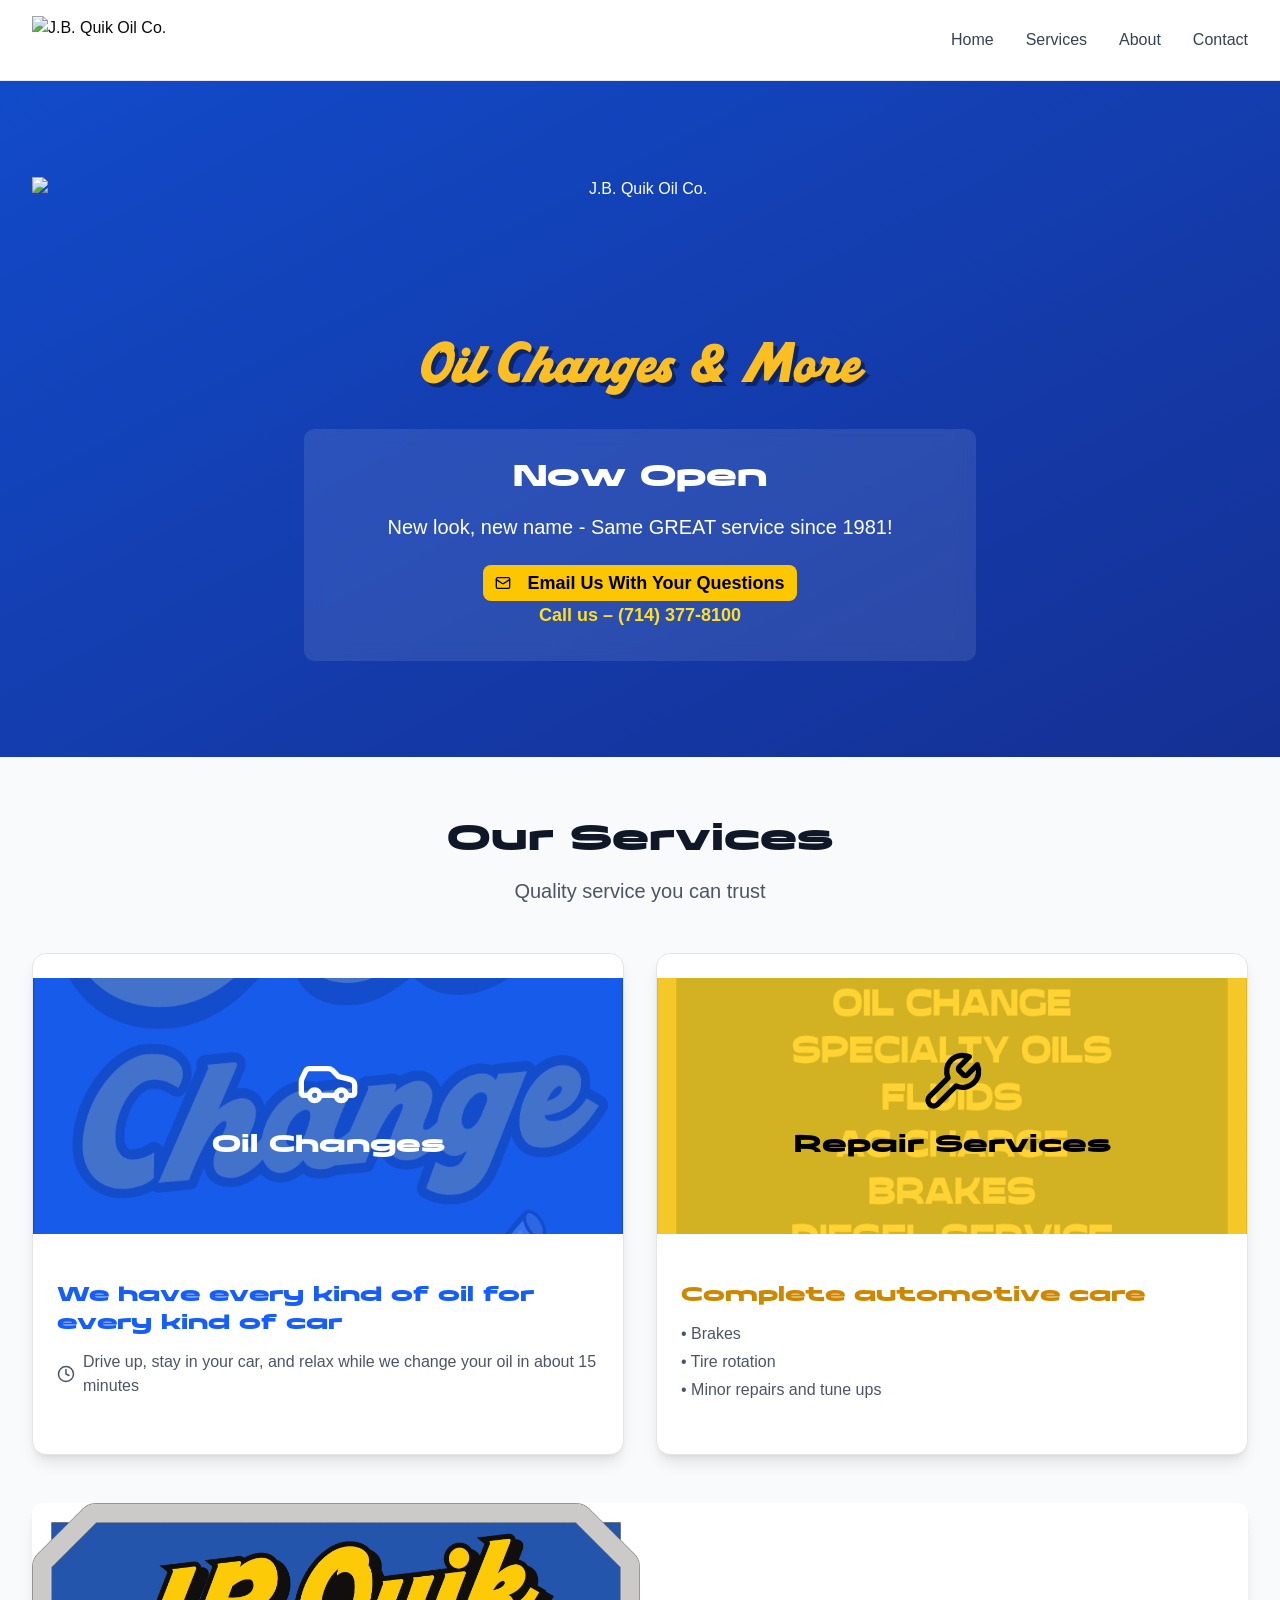
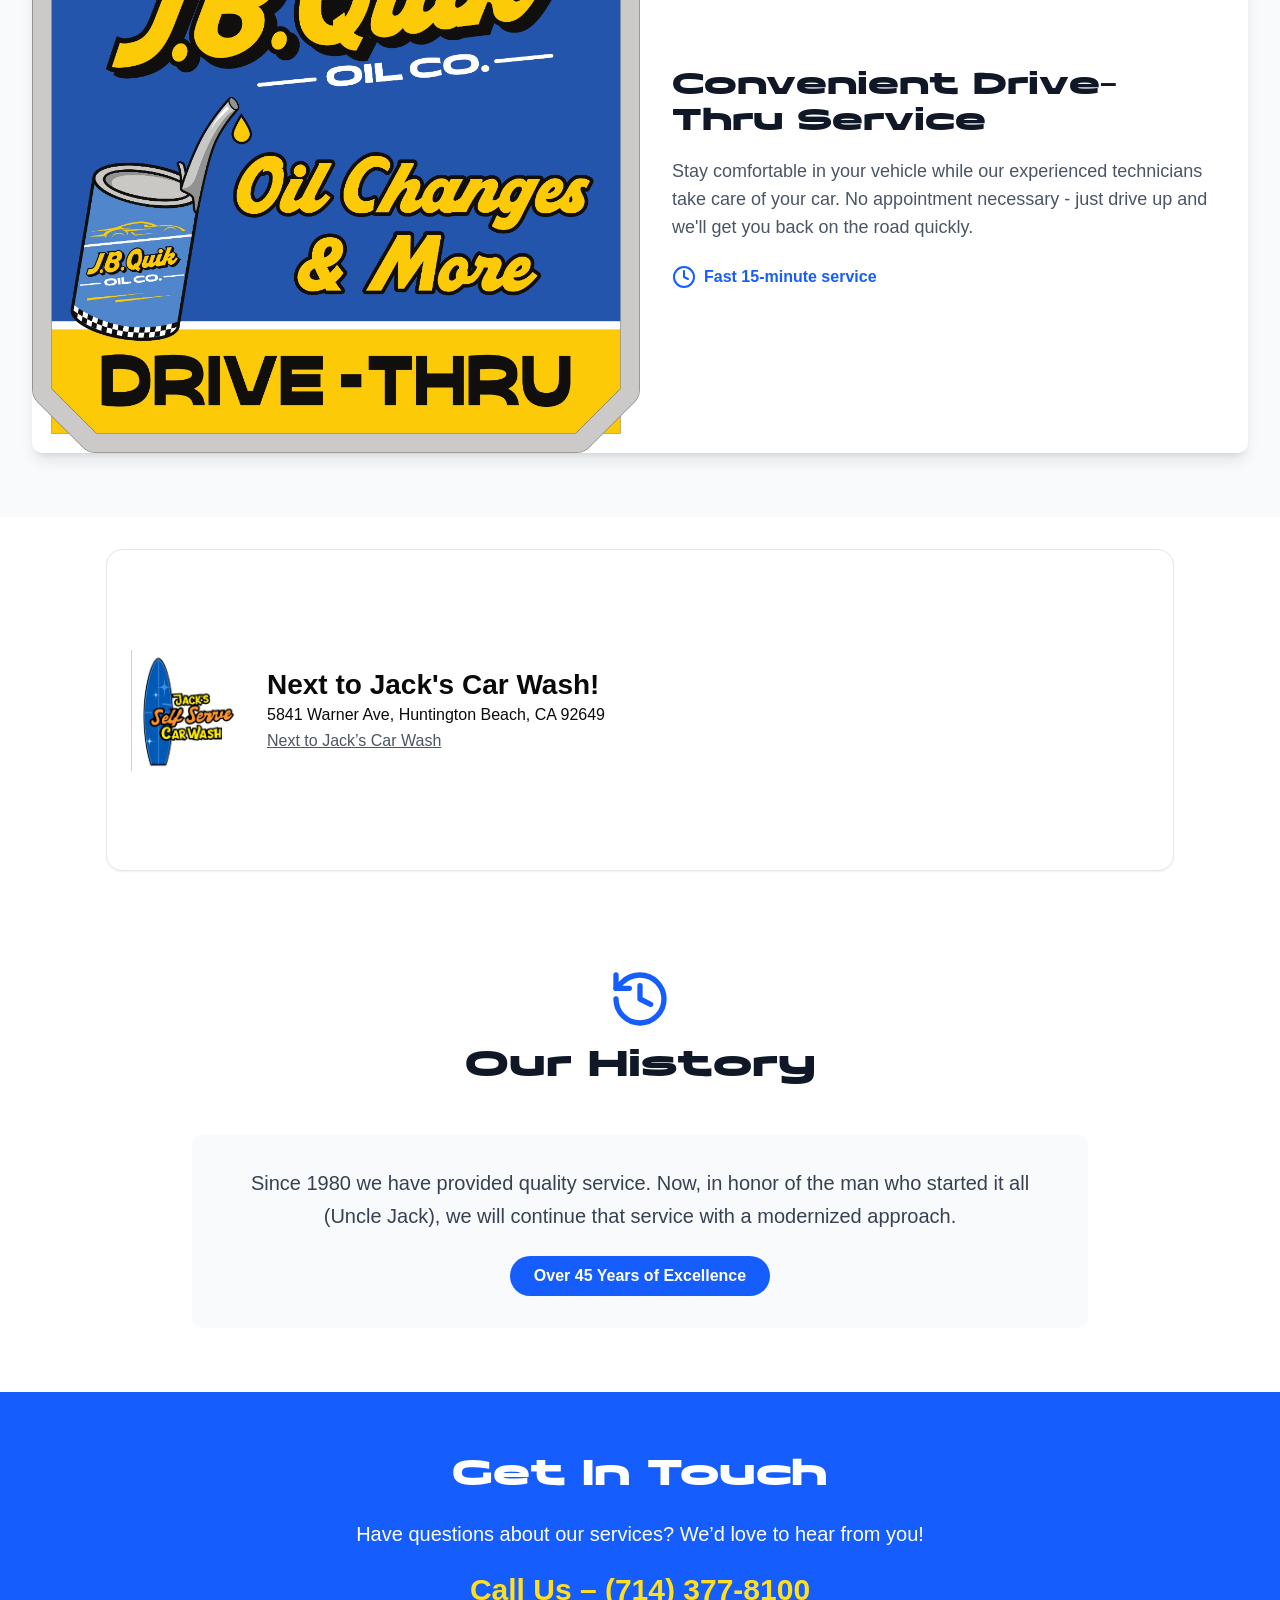
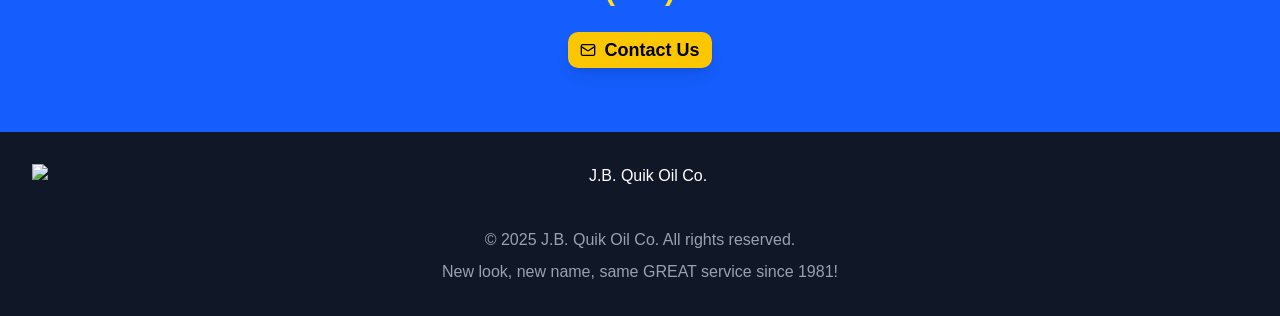
==== index.html @ 1610b759 "Add files via upload" ====
<!doctype html>
<html lang="en">
  <head>
    <meta charset="UTF-8" />
    <link rel="icon" type="image/x-icon" href="favicon.ico" />
    <meta name="viewport" content="width=device-width, initial-scale=1.0" />
    <title>J.B. Quik Oil Co. - Oil Changes & More</title>
    <script type="module" crossorigin src="assets/index-C5debIxB.js"></script>
    <link rel="stylesheet" crossorigin href="assets/index-C_QGHLpW.css">
	<link rel="preconnect" href="https://fonts.googleapis.com">
    <link rel="preconnect" href="https://fonts.gstatic.com" crossorigin>
<link href="https://fonts.googleapis.com/css2?family=Bangers&display=swap?v=1" rel="stylesheet">
  </head>
	<body>
    <div id="root"></div>
			<script>
(function(){const e=document.createElement("link").relList;if(e&&e.supports&&e.supports("modulepreload"))return;for(const i of document.querySelectorAll('link[rel="modulepreload"]'))l(i);new MutationObserver(i=>{for(const o of i)if(o.type==="childList")for(const r of o.addedNodes)r.tagName==="LINK"&&r.rel==="modulepreload"&&l(r)}).observe(document,{childList:!0,subtree:!0});function n(i){const o={};return i.integrity&&(o.integrity=i.integrity),i.referrerPolicy&&(o.referrerPolicy=i.referrerPolicy),i.crossOrigin==="use-credentials"?o.credentials="include":i.crossOrigin==="anonymous"?o.credentials="omit":o.credentials="same-origin",o}function l(i){if(i.ep)return;i.ep=!0;const o=n(i);fetch(i.href,o)}})();/**
 * @license
 * Copyright 2017 Google LLC
 * SPDX-License-Identifier: BSD-3-Clause
 */const tn=globalThis,_n=tn.trustedTypes,to=_n?_n.createPolicy("lit-html",{createHTML:t=>t}):void 0,cc="$lit$",Zt=`lit$${Math.random().toFixed(9).slice(2)}$`,ac="?"+Zt,Ld=`<${ac}>`,Wt=document,cn=()=>Wt.createComment(""),an=t=>t===null||typeof t!="object"&&typeof t!="function",ui=Array.isArray,Md=t=>ui(t)||typeof(t==null?void 0:t[Symbol.iterator])=="function",Sl=`[ 	
\f\r]`,Ot=/<(?:(!--|\/[^a-zA-Z])|(\/?[a-zA-Z][^>\s]*)|(\/?$))/g,no=/-->/g,lo=/>/g,It=RegExp(`>|${Sl}(?:([^\\s"'>=/]+)(${Sl}*=${Sl}*(?:[^ 	
\f\r"'\`<>=]|("|')|))|$)`,"g"),io=/'/g,oo=/"/g,dc=/^(?:script|style|textarea|title)$/i,sc=t=>(e,...n)=>({_$litType$:t,strings:e,values:n}),H=sc(1),me=sc(2),vt=Symbol.for("lit-noChange"),le=Symbol.for("lit-nothing"),ro=new WeakMap,St=Wt.createTreeWalker(Wt,129);function uc(t,e){if(!ui(t)||!t.hasOwnProperty("raw"))throw Error("invalid template strings array");return to!==void 0?to.createHTML(e):e}const Td=(t,e)=>{const n=t.length-1,l=[];let i,o=e===2?"<svg>":e===3?"<math>":"",r=Ot;for(let c=0;c<n;c++){const a=t[c];let d,s,u=-1,b=0;for(;b<a.length&&(r.lastIndex=b,s=r.exec(a),s!==null);)b=r.lastIndex,r===Ot?s[1]==="!--"?r=no:s[1]!==void 0?r=lo:s[2]!==void 0?(dc.test(s[2])&&(i=RegExp("</"+s[2],"g")),r=It):s[3]!==void 0&&(r=It):r===It?s[0]===">"?(r=i??Ot,u=-1):s[1]===void 0?u=-2:(u=r.lastIndex-s[2].length,d=s[1],r=s[3]===void 0?It:s[3]==='"'?oo:io):r===oo||r===io?r=It:r===no||r===lo?r=Ot:(r=It,i=void 0);const g=r===It&&t[c+1].startsWith("/>")?" ":"";o+=r===Ot?a+Ld:u>=0?(l.push(d),a.slice(0,u)+cc+a.slice(u)+Zt+g):a+Zt+(u===-2?c:g)}return[uc(t,o+(t[n]||"<?>")+(e===2?"</svg>":e===3?"</math>":"")),l]};class dn{constructor({strings:e,_$litType$:n},l){let i;this.parts=[];let o=0,r=0;const c=e.length-1,a=this.parts,[d,s]=Td(e,n);if(this.el=dn.createElement(d,l),St.currentNode=this.el.content,n===2||n===3){const u=this.el.content.firstChild;u.replaceWith(...u.childNodes)}for(;(i=St.nextNode())!==null&&a.length<c;){if(i.nodeType===1){if(i.hasAttributes())for(const u of i.getAttributeNames())if(u.endsWith(cc)){const b=s[r++],g=i.getAttribute(u).split(Zt),V=/([.?@])?(.*)/.exec(b);a.push({type:1,index:o,name:V[2],strings:g,ctor:V[1]==="."?Dd:V[1]==="?"?jd:V[1]==="@"?_d:ul}),i.removeAttribute(u)}else u.startsWith(Zt)&&(a.push({type:6,index:o}),i.removeAttribute(u));if(dc.test(i.tagName)){const u=i.textContent.split(Zt),b=u.length-1;if(b>0){i.textContent=_n?_n.emptyScript:"";for(let g=0;g<b;g++)i.append(u[g],cn()),St.nextNode(),a.push({type:2,index:++o});i.append(u[b],cn())}}}else if(i.nodeType===8)if(i.data===ac)a.push({type:2,index:o});else{let u=-1;for(;(u=i.data.indexOf(Zt,u+1))!==-1;)a.push({type:7,index:o}),u+=Zt.length-1}o++}}static createElement(e,n){const l=Wt.createElement("template");return l.innerHTML=e,l}}function Lt(t,e,n=t,l){var r,c;if(e===vt)return e;let i=l!==void 0?(r=n._$Co)==null?void 0:r[l]:n._$Cl;const o=an(e)?void 0:e._$litDirective$;return(i==null?void 0:i.constructor)!==o&&((c=i==null?void 0:i._$AO)==null||c.call(i,!1),o===void 0?i=void 0:(i=new o(t),i._$AT(t,n,l)),l!==void 0?(n._$Co??(n._$Co=[]))[l]=i:n._$Cl=i),i!==void 0&&(e=Lt(t,i._$AS(t,e.values),i,l)),e}let Hd=class{constructor(e,n){this._$AV=[],this._$AN=void 0,this._$AD=e,this._$AM=n}get parentNode(){return this._$AM.parentNode}get _$AU(){return this._$AM._$AU}u(e){const{el:{content:n},parts:l}=this._$AD,i=((e==null?void 0:e.creationScope)??Wt).importNode(n,!0);St.currentNode=i;let o=St.nextNode(),r=0,c=0,a=l[0];for(;a!==void 0;){if(r===a.index){let d;a.type===2?d=new gi(o,o.nextSibling,this,e):a.type===1?d=new a.ctor(o,a.name,a.strings,this,e):a.type===6&&(d=new Pd(o,this,e)),this._$AV.push(d),a=l[++c]}r!==(a==null?void 0:a.index)&&(o=St.nextNode(),r++)}return St.currentNode=Wt,i}p(e){let n=0;for(const l of this._$AV)l!==void 0&&(l.strings!==void 0?(l._$AI(e,l,n),n+=l.strings.length-2):l._$AI(e[n])),n++}},gi=class gc{get _$AU(){var e;return((e=this._$AM)==null?void 0:e._$AU)??this._$Cv}constructor(e,n,l,i){this.type=2,this._$AH=le,this._$AN=void 0,this._$AA=e,this._$AB=n,this._$AM=l,this.options=i,this._$Cv=(i==null?void 0:i.isConnected)??!0}get parentNode(){let e=this._$AA.parentNode;const n=this._$AM;return n!==void 0&&(e==null?void 0:e.nodeType)===11&&(e=n.parentNode),e}get startNode(){return this._$AA}get endNode(){return this._$AB}_$AI(e,n=this){e=Lt(this,e,n),an(e)?e===le||e==null||e===""?(this._$AH!==le&&this._$AR(),this._$AH=le):e!==this._$AH&&e!==vt&&this._(e):e._$litType$!==void 0?this.$(e):e.nodeType!==void 0?this.T(e):Md(e)?this.k(e):this._(e)}O(e){return this._$AA.parentNode.insertBefore(e,this._$AB)}T(e){this._$AH!==e&&(this._$AR(),this._$AH=this.O(e))}_(e){this._$AH!==le&&an(this._$AH)?this._$AA.nextSibling.data=e:this.T(Wt.createTextNode(e)),this._$AH=e}$(e){var o;const{values:n,_$litType$:l}=e,i=typeof l=="number"?this._$AC(e):(l.el===void 0&&(l.el=dn.createElement(uc(l.h,l.h[0]),this.options)),l);if(((o=this._$AH)==null?void 0:o._$AD)===i)this._$AH.p(n);else{const r=new Hd(i,this),c=r.u(this.options);r.p(n),this.T(c),this._$AH=r}}_$AC(e){let n=ro.get(e.strings);return n===void 0&&ro.set(e.strings,n=new dn(e)),n}k(e){ui(this._$AH)||(this._$AH=[],this._$AR());const n=this._$AH;let l,i=0;for(const o of e)i===n.length?n.push(l=new gc(this.O(cn()),this.O(cn()),this,this.options)):l=n[i],l._$AI(o),i++;i<n.length&&(this._$AR(l&&l._$AB.nextSibling,i),n.length=i)}_$AR(e=this._$AA.nextSibling,n){var l;for((l=this._$AP)==null?void 0:l.call(this,!1,!0,n);e&&e!==this._$AB;){const i=e.nextSibling;e.remove(),e=i}}setConnected(e){var n;this._$AM===void 0&&(this._$Cv=e,(n=this._$AP)==null||n.call(this,e))}},ul=class{get tagName(){return this.element.tagName}get _$AU(){return this._$AM._$AU}constructor(e,n,l,i,o){this.type=1,this._$AH=le,this._$AN=void 0,this.element=e,this.name=n,this._$AM=i,this.options=o,l.length>2||l[0]!==""||l[1]!==""?(this._$AH=Array(l.length-1).fill(new String),this.strings=l):this._$AH=le}_$AI(e,n=this,l,i){const o=this.strings;let r=!1;if(o===void 0)e=Lt(this,e,n,0),r=!an(e)||e!==this._$AH&&e!==vt,r&&(this._$AH=e);else{const c=e;let a,d;for(e=o[0],a=0;a<o.length-1;a++)d=Lt(this,c[l+a],n,a),d===vt&&(d=this._$AH[a]),r||(r=!an(d)||d!==this._$AH[a]),d===le?e=le:e!==le&&(e+=(d??"")+o[a+1]),this._$AH[a]=d}r&&!i&&this.j(e)}j(e){e===le?this.element.removeAttribute(this.name):this.element.setAttribute(this.name,e??"")}};class Dd extends ul{constructor(){super(...arguments),this.type=3}j(e){this.element[this.name]=e===le?void 0:e}}let jd=class extends ul{constructor(){super(...arguments),this.type=4}j(e){this.element.toggleAttribute(this.name,!!e&&e!==le)}},_d=class extends ul{constructor(e,n,l,i,o){super(e,n,l,i,o),this.type=5}_$AI(e,n=this){if((e=Lt(this,e,n,0)??le)===vt)return;const l=this._$AH,i=e===le&&l!==le||e.capture!==l.capture||e.once!==l.once||e.passive!==l.passive,o=e!==le&&(l===le||i);i&&this.element.removeEventListener(this.name,this,l),o&&this.element.addEventListener(this.name,this,e),this._$AH=e}handleEvent(e){var n;typeof this._$AH=="function"?this._$AH.call(((n=this.options)==null?void 0:n.host)??this.element,e):this._$AH.handleEvent(e)}};class Pd{constructor(e,n,l){this.element=e,this.type=6,this._$AN=void 0,this._$AM=n,this.options=l}get _$AU(){return this._$AM._$AU}_$AI(e){Lt(this,e)}}const Cl=tn.litHtmlPolyfillSupport;Cl==null||Cl(dn,gi),(tn.litHtmlVersions??(tn.litHtmlVersions=[])).push("3.3.0");const pt=(t,e,n)=>{const l=e;let i=l._$litPart$;return i===void 0&&(l._$litPart$=i=new gi(e.insertBefore(cn(),null),null,void 0,{})),i._$AI(t),i};class gl extends HTMLElement{constructor(){super(),this._dialogElement=null,this._isOpen=!1,this._title="Dialog",this._isClosable=!0,this._shadowRoot=this.attachShadow({mode:"open"}),this._render()}static get observedAttributes(){return["open","title","closable","width"]}connectedCallback(){this.hasAttribute("open")?this._isOpen=!0:this._isOpen=!1,this._title=this.getAttribute("title")||this._title,this.hasAttribute("closable")?this._isClosable=this.getAttribute("closable")!=="false":this._isClosable=!0;const e=this.getAttribute("width");e?this.style.setProperty("--dynamic-dialog-width",e):this.style.removeProperty("--dynamic-dialog-width"),this._render(),this._dialogElement=this._shadowRoot.querySelector("dialog"),this._dialogElement&&(this._dialogElement.addEventListener("click",n=>{this._isClosable&&n.target===this._dialogElement&&this.close()}),this._dialogElement.addEventListener("close",()=>{this._isOpen&&(this._isOpen=!1,this.hasAttribute("open")&&this.removeAttribute("open"),this._dispatchCloseEvent())}),this._isOpen&&!this._dialogElement.open&&(this._dialogElement.showModal(),this._dispatchOpenEvent()))}disconnectedCallback(){}attributeChangedCallback(e,n,l){const i=this._isOpen;let o=!1;if(e==="open"){const r=l!==null;this._isOpen!==r&&(this._isOpen=r),this._dialogElement&&(this._isOpen?this._dialogElement.open||(this._dialogElement.showModal(),i||this._dispatchOpenEvent()):this._dialogElement.open&&this._dialogElement.close())}else if(e==="title"){const r=l||"Dialog";this._title!==r&&(this._title=r,o=!0)}else if(e==="closable"){const r=l!=="false";this._isClosable!==r&&(this._isClosable=r,o=!0)}else e==="width"&&(l!==null?this.style.setProperty("--dynamic-dialog-width",l):this.style.removeProperty("--dynamic-dialog-width"));o&&this._render()}show(){this._isOpen?this._dialogElement&&!this._dialogElement.open&&(this._dialogElement.showModal(),this._dispatchOpenEvent()):this.setAttribute("open","")}close(){this._isOpen?this.removeAttribute("open"):this._dialogElement&&this._dialogElement.open&&this._dialogElement.close()}_handleCloseButtonClick(){this.close()}_dispatchOpenEvent(){this.dispatchEvent(new CustomEvent("dialog-open",{bubbles:!0,composed:!0}))}_dispatchCloseEvent(){this.dispatchEvent(new CustomEvent("dialog-close",{bubbles:!0,composed:!0}))}_render(){const e=H`
      <style>
        :host {
          /* Default width for the dialog, can be overridden by the 'width' attribute */
          --lit-html-dialog-default-width: 400px;
          /* --dynamic-dialog-width will be set on the host instance via JS */
          --lit-html-dialog-font-family: 'SF Pro', -apple-system, BlinkMacSystemFont, 'Segoe UI', Roboto, Helvetica, Arial, sans-serif;
          --lit-html-dialog-surface-bg: white;
          --lit-html-dialog-border-main: rgba(0, 0, 0, 0.06);
          --lit-html-dialog-text-primary: #34322D;
          --lit-html-dialog-text-tertiary: #858481;
          --lit-html-dialog-text-white: white;
          --lit-html-dialog-icon-tertiary: #858481;
          --lit-html-dialog-border-btn-main: rgba(0, 0, 0, 0.12);
          --lit-html-dialog-function-error-bg: #F25A5A;
          --lit-html-dialog-button-default-bg: transparent;
          --lit-html-dialog-box-shadow: 0px 4px 11px rgba(0, 0, 0, 0.15);
          --lit-html-dialog-border-radius: 20px;
        }

        dialog {
          /* Use the dynamic width variable, falling back to the default width */
          width: var(--dynamic-dialog-width, var(--lit-html-dialog-default-width));
          max-width: 90vw; /* Add a max-width to prevent overflow on small screens */

          background: var(--lit-html-dialog-surface-bg);
          box-shadow: var(--lit-html-dialog-box-shadow);
          border-radius: var(--lit-html-dialog-border-radius);
          border: 1px var(--lit-html-dialog-border-main) solid;
          padding: 0;
          margin: auto;
          overflow: visible;
        }

        dialog::backdrop {
          background: rgba(0, 0, 0, 0.3);
        }

        .dialog-header {
          display: flex;
          justify-content: space-between;
          align-items: flex-start;
          padding: 20px 16px 10px 20px;
          gap: 10px;
        }

        .dialog-title {
          flex: 1 1 0;
          color: var(--lit-html-dialog-text-primary);
          font-size: 18px;
          font-family: var(--lit-html-dialog-font-family);
          font-weight: 600;
          line-height: 24px;
          word-wrap: break-word;
        }

        .dialog-close-button {
          background: none;
          border: none;
          cursor: pointer;
          padding: 0;
          width: 28px;
          height: 28px;
          display: flex;
          justify-content: center;
          align-items: center;
          color: var(--lit-html-dialog-icon-tertiary);
          font-size: 18px;
          font-family: var(--lit-html-dialog-font-family);
          font-weight: 500;
          line-height: 1;
        }
        .dialog-close-button:hover {
            color: var(--lit-html-dialog-text-primary);
        }

        .dialog-body {
          padding: 0px 20px ;
          color: var(--lit-html-dialog-text-tertiary);
          font-size: 14px;
          font-family: var(--lit-html-dialog-font-family);
          font-weight: 400;
          line-height: 22px;
          word-wrap: break-word;
        }

        .dialog-footer {
          display: flex;
          justify-content: flex-end;
          align-items: center;
          gap: 12px;
          padding: 20px;
        }

        .dialog-footer ::slotted(.dialog-button) {
          min-height: 36px;
          padding: 8px 12px;
          border-radius: 10px;
          font-size: 14px;
          font-weight: 500;
          line-height: 20px;
          border: none;
          cursor: pointer;
          display: inline-flex;
          justify-content: center;
          align-items: center;
          font-family: var(--lit-html-dialog-font-family);
        }
        .dialog-footer ::slotted(.dialog-button-default) {
          min-width: 64px;
          color: var(--lit-html-dialog-text-primary);
          background-color: var(--lit-html-dialog-button-default-bg);
          border: 1px solid var(--lit-html-dialog-border-btn-main);
        }
        .dialog-footer ::slotted(.dialog-button-default:hover) {
            background-color: rgba(0,0,0,0.05);
        }
        .dialog-footer ::slotted(.dialog-button-error) {
          min-width: 74px;
          color: var(--lit-html-dialog-text-white);
          background-color: var(--lit-html-dialog-function-error-bg);
        }
        .dialog-footer ::slotted(.dialog-button-error:hover) {
            opacity: 0.9;
        }
      </style>

      <dialog part="dialog">
        <div class="dialog-header" part="header">
          <div class="dialog-title" part="title">${this._title}</div>
          ${this._isClosable?H`
                <button
                  type="button"
                  class="dialog-close-button"
                  part="close-button"
                  aria-label="Close dialog"
                  @click=${()=>this._handleCloseButtonClick()}
                >
                  &#x2715;
                </button>
              `:""}
        </div>
        <div class="dialog-body" part="body">
          <slot></slot>
        </div>
        <div class="dialog-footer" part="footer">
          <slot name="footer"></slot>
        </div>
      </dialog>
    `;pt(e,this._shadowRoot)}}class hi extends HTMLElement{constructor(){super(),this.anchor=null,this.popupContent=null,this.isOpen=!1,this.scrollListener=null,this._ref=null,this._customClass="",this.mousePosition=null,this.gapSize=10,this.attachShadow({mode:"open"}),this.render()}static get observedAttributes(){return["open","ref","class"]}connectedCallback(){this.scrollListener=()=>{this.isOpen&&this.updatePosition()},window.addEventListener("scroll",this.scrollListener,!0),this._ref&&this._ref(this)}disconnectedCallback(){this.scrollListener&&window.removeEventListener("scroll",this.scrollListener,!0),this.destroy()}attributeChangedCallback(e,n,l){e==="open"?(this.isOpen=l!==null,this.render(),this.isOpen&&setTimeout(()=>this.updatePosition(),0)):e==="ref"||e==="class"&&(this._customClass=l||"",this.render())}set ref(e){this._ref=e,this.isConnected&&e(this)}set customClass(e){this._customClass=e,this.setAttribute("class",e),this.render()}get customClass(){return this._customClass}setAnchor(e){this.anchor=e,this.isOpen&&this.updatePosition()}open(e){if(this.isOpen=!0,this.setAttribute("open",""),e){this.mousePosition={x:e.clientX,y:e.clientY};const n=e.target;n&&this.setAnchor(n)}else this.mousePosition=null;this.render(),setTimeout(()=>this.updatePosition(),0)}close(){this.isOpen=!1,this.mousePosition=null,this.removeAttribute("open"),this.render()}updatePosition(){if(!this.popupContent)return;const e=this.popupContent.getBoundingClientRect();let n,l,i="bottom";if(this.anchor)n=this.anchor.getBoundingClientRect().bottom+this.gapSize;else if(this.mousePosition)n=this.mousePosition.y+this.gapSize;else{n=window.innerHeight/2-e.height/2,l=window.innerWidth/2-e.width/2,this.updatePopupStyles(n,l,i);return}if(this.mousePosition)l=this.mousePosition.x-e.width/2;else if(this.anchor){const o=this.anchor.getBoundingClientRect();l=o.left+o.width/2-e.width/2}else l=window.innerWidth/2-e.width/2;l+e.width>window.innerWidth&&(l=window.innerWidth-e.width-10),l<10&&(l=10),n+e.height>window.innerHeight&&(i="top",this.anchor?n=this.anchor.getBoundingClientRect().top-e.height-this.gapSize:this.mousePosition&&(n=this.mousePosition.y-e.height-this.gapSize),n<0&&(n=window.innerHeight/2-e.height/2,i="bottom")),this.updatePopupStyles(n,l,i)}updatePopupStyles(e,n,l){this.popupContent&&(this.popupContent.style.position="fixed",this.popupContent.style.top=`${e}px`,this.popupContent.style.left=`${n}px`,this.popupContent.setAttribute("data-position",l))}render(){const e=H`
			<style>
				:host {
					display: block;
				}

				.popup-content {
					display: ${this.isOpen?"block":"none"};
					position: fixed;
					z-index: 1000;
				}

				/* 底部定位时的连接伪元素 */
				.popup-content[data-position='bottom']::before {
					content: '';
					position: absolute;
					left: 0;
					right: 0;
					top: -${this.gapSize}px;
					height: ${this.gapSize}px;
					/* 调试时可以设置背景色 */
					/* background-color: rgba(255, 0, 0, 0.2); */
				}

				/* 顶部定位时的连接伪元素 */
				.popup-content[data-position='top']::after {
					content: '';
					position: absolute;
					left: 0;
					right: 0;
					bottom: -${this.gapSize}px;
					height: ${this.gapSize}px;
					/* 调试时可以设置背景色 */
					/* background-color: rgba(0, 255, 0, 0.2); */
				}
			</style>
			<div class="popup-content ${this._customClass}" data-position="bottom">
				<slot></slot>
			</div>
		`;pt(e,this.shadowRoot),this.popupContent=this.shadowRoot.querySelector(".popup-content")}destroy(){pt(le,this.shadowRoot)}}/**
 * @license
 * Copyright 2017 Google LLC
 * SPDX-License-Identifier: BSD-3-Clause
 */const bi={ATTRIBUTE:1,CHILD:2},Vi=t=>(...e)=>({_$litDirective$:t,values:e});let mi=class{constructor(e){}get _$AU(){return this._$AM._$AU}_$AT(e,n,l){this._$Ct=e,this._$AM=n,this._$Ci=l}_$AS(e,n){return this.update(e,n)}update(e,n){return this.render(...n)}};/**
 * @license
 * Copyright 2018 Google LLC
 * SPDX-License-Identifier: BSD-3-Clause
 */const He=Vi(class extends mi{constructor(t){var e;if(super(t),t.type!==bi.ATTRIBUTE||t.name!=="class"||((e=t.strings)==null?void 0:e.length)>2)throw Error("`classMap()` can only be used in the `class` attribute and must be the only part in the attribute.")}render(t){return" "+Object.keys(t).filter(e=>t[e]).join(" ")+" "}update(t,[e]){var l,i;if(this.st===void 0){this.st=new Set,t.strings!==void 0&&(this.nt=new Set(t.strings.join(" ").split(/\s/).filter(o=>o!=="")));for(const o in e)e[o]&&!((l=this.nt)!=null&&l.has(o))&&this.st.add(o);return this.render(e)}const n=t.element.classList;for(const o of this.st)o in e||(n.remove(o),this.st.delete(o));for(const o in e){const r=!!e[o];r===this.st.has(o)||(i=this.nt)!=null&&i.has(o)||(r?(n.add(o),this.st.add(o)):(n.remove(o),this.st.delete(o)))}return vt}});/**
 * @license
 * Copyright 2020 Google LLC
 * SPDX-License-Identifier: BSD-3-Clause
 */const Od=t=>t.strings===void 0;/**
 * @license
 * Copyright 2017 Google LLC
 * SPDX-License-Identifier: BSD-3-Clause
 */const nn=(t,e)=>{var l;const n=t._$AN;if(n===void 0)return!1;for(const i of n)(l=i._$AO)==null||l.call(i,e,!1),nn(i,e);return!0},Pn=t=>{let e,n;do{if((e=t._$AM)===void 0)break;n=e._$AN,n.delete(t),t=e}while((n==null?void 0:n.size)===0)},hc=t=>{for(let e;e=t._$AM;t=e){let n=e._$AN;if(n===void 0)e._$AN=n=new Set;else if(n.has(t))break;n.add(t),es(e)}};function $d(t){this._$AN!==void 0?(Pn(this),this._$AM=t,hc(this)):this._$AM=t}function qd(t,e=!1,n=0){const l=this._$AH,i=this._$AN;if(i!==void 0&&i.size!==0)if(e)if(Array.isArray(l))for(let o=n;o<l.length;o++)nn(l[o],!1),Pn(l[o]);else l!=null&&(nn(l,!1),Pn(l));else nn(this,t)}const es=t=>{t.type==bi.CHILD&&(t._$AP??(t._$AP=qd),t._$AQ??(t._$AQ=$d))};let ts=class extends mi{constructor(){super(...arguments),this._$AN=void 0}_$AT(e,n,l){super._$AT(e,n,l),hc(this),this.isConnected=e._$AU}_$AO(e,n=!0){var l,i;e!==this.isConnected&&(this.isConnected=e,e?(l=this.reconnected)==null||l.call(this):(i=this.disconnected)==null||i.call(this)),n&&(nn(this,e),Pn(this))}setValue(e){if(Od(this._$Ct))this._$Ct._$AI(e,this);else{const n=[...this._$Ct._$AH];n[this._$Ci]=e,this._$Ct._$AI(n,this,0)}}disconnected(){}reconnected(){}};/**
 * @license
 * Copyright 2020 Google LLC
 * SPDX-License-Identifier: BSD-3-Clause
 */const ns=()=>new ls;class ls{}const Wl=new WeakMap,Bt=Vi(class extends ts{render(t){return le}update(t,[e]){var l;const n=e!==this.G;return n&&this.G!==void 0&&this.rt(void 0),(n||this.lt!==this.ct)&&(this.G=e,this.ht=(l=t.options)==null?void 0:l.host,this.rt(this.ct=t.element)),le}rt(t){if(this.isConnected||(t=void 0),typeof this.G=="function"){const e=this.ht??globalThis;let n=Wl.get(e);n===void 0&&(n=new WeakMap,Wl.set(e,n)),n.get(this.G)!==void 0&&this.G.call(this.ht,void 0),n.set(this.G,t),t!==void 0&&this.G.call(this.ht,t)}else this.G.value=t}get lt(){var t,e;return typeof this.G=="function"?(t=Wl.get(this.ht??globalThis))==null?void 0:t.get(this.G):(e=this.G)==null?void 0:e.value}disconnected(){this.lt===this.ct&&this.rt(void 0)}reconnected(){this.rt(this.ct)}});class is extends HTMLElement{constructor(){super(),this.textareaRef=ns(),this._value="",this._autoResize=!1,this._autoFocus=!1,this._placeholder="",this._disabled=!1,this.adjustHeight=()=>{const e=this.textareaRef.value;if(!e||!this._autoResize)return;const n=e.scrollTop,l=window.getComputedStyle(e),i=parseInt(l.borderTopWidth,10)||0,o=parseInt(l.borderBottomWidth,10)||0,r=e.cloneNode(!0);r.style.position="absolute",r.style.visibility="hidden",r.style.height="auto",r.style.width=l.width,r.style.minHeight=l.minHeight,r.style.maxHeight=l.maxHeight,r.style.padding=l.padding,r.style.font=l.font,r.style.lineHeight=l.lineHeight,r.style.letterSpacing=l.letterSpacing,r.style.wordSpacing=l.wordSpacing,r.style.whiteSpace=l.whiteSpace,r.style.wordBreak=l.wordBreak,r.style.boxSizing=l.boxSizing,document.body.appendChild(r);let c=r.scrollHeight;l.boxSizing!=="border-box"&&(c+=i+o),c=r.scrollHeight+i+o,document.body.removeChild(r);const a=parseFloat(l.minHeight)||0,d=parseFloat(l.maxHeight)||1/0;c=Math.max(a,Math.min(c,d)),e.style.height=`${c}px`,e.scrollTop=n},this.handleInput=e=>{const n=e.target;this._value=n.value,this._autoResize&&this.adjustHeight(),this.dispatchEvent(new CustomEvent("lit-textarea-input",{detail:{value:this._value},bubbles:!0,composed:!0})),this.dispatchEvent(new Event("input",{bubbles:!0,composed:!0}))}}static get observedAttributes(){return["auto-resize","value","autofocus","class","placeholder","disabled","rows","cols"]}connectedCallback(){if(this._render(),this.textareaRef.value&&(this._autoResize&&(this._setupAutoResize(),this.adjustHeight()),this._autoFocus)){this.textareaRef.value.focus();const e=this.textareaRef.value.value.length;this.textareaRef.value.setSelectionRange(e,e)}}disconnectedCallback(){this._teardownAutoResize()}attributeChangedCallback(e,n,l){if(n===l&&e!=="disabled"&&e!=="autofocus"&&e!=="auto-resize"&&(e==="disabled"&&this._disabled===(l!==null)||e==="autofocus"&&this._autoFocus===(l!==null)||e==="auto-resize"&&this._autoResize===(l!==null)||e!=="disabled"&&e!=="auto-focus"&&e!=="auto-resize"))return;let i=!0;switch(e){case"auto-resize":const o=l!==null;this._autoResize!==o&&(this._autoResize=o,this.textareaRef.value&&(this._autoResize?(this._setupAutoResize(),this.adjustHeight()):(this._teardownAutoResize(),this.textareaRef.value.style.height="")));break;case"value":this._value!==(l||"")&&(this._value=l||"",this.textareaRef.value&&this.textareaRef.value.value!==this._value&&(this.textareaRef.value.value=this._value),this._autoResize&&Promise.resolve().then(()=>this.adjustHeight()));break;case"autofocus":this._autoFocus=l!==null,i=!1;break;case"class":i=!1;break;case"placeholder":this._placeholder=l||"";break;case"disabled":this._disabled=l!==null;break;case"rows":this._rows=l?parseInt(l,10):void 0;break;case"cols":this._cols=l?parseInt(l,10):void 0;break;default:i=!1}i&&this._render()}_setupAutoResize(){!this.textareaRef.value||this.resizeObserver||(window.addEventListener("resize",this.adjustHeight),this.resizeObserver=new ResizeObserver(this.adjustHeight),this.resizeObserver.observe(this.textareaRef.value))}_teardownAutoResize(){window.removeEventListener("resize",this.adjustHeight),this.resizeObserver&&(this.textareaRef.value&&this.resizeObserver.unobserve(this.textareaRef.value),this.resizeObserver.disconnect(),this.resizeObserver=void 0)}getInternalTextareaClasses(){return{"internal-textarea":!0,"auto-resize-active":this._autoResize}}_render(){const e=H`
			<style>
				.internal-textarea:disabled {
					cursor: not-allowed;
					opacity: 0.7;
				}

				.internal-textarea {
					width: 100%;
					background: transparent;
					border: none;
					resize: none;
					overflow: hidden;
				}

				.internal-textarea:focus {
					outline: none;
				}
			</style>
			<textarea
				part="textarea"
				class=${He(this.getInternalTextareaClasses())}
				${Bt(this.textareaRef)}
				.value=${this._value}
				?disabled=${this._disabled}
				placeholder=${this._placeholder||""}
				?autofocus=${this.autofocus}
				rows=${this._rows!==void 0?this._rows:this._autoResize?1:le}
				cols=${this._cols!==void 0?this._cols:le}
				@input=${this.handleInput}
				@focus=${()=>this.dispatchEvent(new FocusEvent("focus",{bubbles:!1,composed:!0}))}
				@blur=${()=>this.dispatchEvent(new FocusEvent("blur",{bubbles:!1,composed:!0}))}
				aria-label=${this.getAttribute("aria-label")||this._placeholder||"textarea"}
			></textarea>
		`;pt(e,this),this.textareaRef.value&&this.textareaRef.value.value!==this._value&&(this.textareaRef.value.value=this._value),this._autoFocus&&setTimeout(()=>{var n;(n=this.textareaRef.value)==null||n.focus()},0)}}class hl{constructor(e,n=!0){this.container=e,n&&this.render()}render(){pt(this.template,this.container)}destroy(){pt(le,this.container)}}class os extends hl{constructor(e,n){super(e,!1),this.container=e,this.conf=n,this._destroyPromise=new Promise(l=>{this._resolveDestroyPromise=l})}get template(){const{variant:e,title:n}=this.conf,l=`toast toast--${e}`,i=me`
<svg xmlns="http://www.w3.org/2000/svg" width="20" height="20" viewBox="0 0 20 20" fill="none">
  <g clip-path="url(#clip0_4437_76010)">
    <path d="M17.4987 10.0007C17.4987 5.85851 14.1408 2.50065 9.9987 2.50065C5.85656 2.50065 2.4987 5.85851 2.4987 10.0007C2.4987 14.1428 5.85656 17.5006 9.9987 17.5006C14.1408 17.5006 17.4987 14.1428 17.4987 10.0007ZM11.9095 7.74479C12.2349 7.41935 12.7625 7.41935 13.0879 7.74479C13.4133 8.07023 13.4133 8.59774 13.0879 8.92318L9.75456 12.2565C9.42912 12.5819 8.90159 12.5819 8.57617 12.2565L6.9095 10.5898L6.85254 10.5264C6.58559 10.1991 6.60445 9.71656 6.9095 9.41146C7.2146 9.10636 7.6971 9.08754 8.02441 9.35449L8.08789 9.41146L9.16536 10.4889L11.9095 7.74479ZM19.1654 10.0007C19.1654 15.0633 15.0613 19.1673 9.9987 19.1673C4.93609 19.1673 0.832031 15.0633 0.832031 10.0007C0.832031 4.93804 4.93609 0.833984 9.9987 0.833984C15.0613 0.833984 19.1654 4.93804 19.1654 10.0007Z" fill="#25BA3B"/>
  </g>
  <defs>
    <clipPath id="clip0_4437_76010">
      <rect width="20" height="20" fill="white"/>
    </clipPath>
  </defs>
</svg>
		`;return H`
			<style>
				/* Base Toast Styles matching the Figma design */
				.toast {
					padding: 10px 16px;
					background: rgba(0, 0, 0, 0.9);
					box-shadow: 0px 4px 11px rgba(0, 0, 0, 0.08);
					overflow: hidden;
					border-radius: 12px;
					border: 1px solid rgba(255, 255, 255, 0.04);
					backdrop-filter: blur(40px);
					display: inline-flex;
					justify-content: flex-start;
					align-items: center;
					margin-bottom: 10px;
					opacity: 0;
					transition: opacity 0.3s ease-in-out;
					pointer-events: auto;
					max-width: calc(100vw - 40px);
					box-sizing: border-box;
				}

				.toast.is-visible {
					opacity: 1;
				}

				/* Content wrapper */
				.toast__content {
					display: flex;
					flex-direction: row;
					align-items: center;
					justify-content: flex-start;
					gap: 10px;
					flex-shrink: 0;
				}

				/* Icon Wrapper */
				.toast__icon-wrapper {
					width: 20px;
					height: 20px;
					position: relative;
					overflow: hidden;
					display: flex;
					align-items: center;
					justify-content: center;
					flex-shrink: 0;
				}

				/* Text Style */
				.toast__message {
					color: #ffffff;
					font-size: 14px;
					font-family: 'SF Pro', sans-serif;
					font-weight: 400;
					line-height: 22px;
					letter-spacing: -0.154px;
					word-wrap: break-word;
					white-space: nowrap;
				}

				/* Specific variant styles */
				.toast--success .toast__icon-wrapper {
					/* Success icon color is handled by the SVG fill itself */
				}

				.toast--error {
					/* 假设 error 变体有不同的背景色或边框 */
					background: #ffdddd; /* 示例错误背景色 */
					outline: 1px rgba(255, 0, 0, 0.2) solid;
				}
				.toast--error .toast__icon-wrapper svg path {
					fill: #f44336; /* 示例错误图标颜色 */
				}
				.toast--error .toast__message {
					color: #f44336; /* 示例错误文本颜色 */
				}
			</style>
			<div class=${l}>
				<div class="toast__content">
					<div class="toast__icon-wrapper">${e==="success"?i:""}</div>
					<div class="toast__message">${n}</div>
				</div>
			</div>
		`}show(){this.render();const e=this.container.querySelector(".toast");e&&(requestAnimationFrame(()=>{e.classList.add("is-visible")}),setTimeout(()=>{this.destroy()},3e3))}destroy(){const e=this.container.querySelector(".toast");e?(e.classList.remove("is-visible"),e.addEventListener("transitionend",()=>{super.destroy(),e.parentNode&&e.parentNode.removeChild(e),this._resolveDestroyPromise()},{once:!0})):(super.destroy(),this._resolveDestroyPromise())}get destroyed(){return this._destroyPromise}}const rs="toast-manager-container";class cs{constructor(){this.currentToasts=[]}initRoot(e){this.rootContainer=document.createElement("div"),this.rootContainer.id=rs,e.appendChild(this.rootContainer),this.rootContainer.style.cssText=`
      position: fixed;
      top: 20px;
      left: 50%;
      transform: translateX(-50%);
      display: flex;
      flex-direction: column-reverse; /* 新的 Toast 在底部，旧的向上推 */
      align-items: center;
      z-index: 1000;
      pointer-events: none; /* 允许点击穿透 Toast 容器 */
    `}showToast(e){const n=document.createElement("div");n.style.pointerEvents="auto",this.rootContainer.prepend(n);const l=new os(n,e);this.currentToasts.push(l),l.show(),l.destroyed.then(()=>{this.removeToast(l)})}removeToast(e){this.currentToasts=this.currentToasts.filter(n=>n!==e),e.container&&e.container.parentNode&&e.container.parentNode.removeChild(e.container)}clearAllToasts(){this.currentToasts.forEach(e=>e.destroy()),this.currentToasts=[]}}const kn=new cs,as=t=>H`<style>
		.spinner {
			width: 20px;
			height: 20px;
			border: 2px solid transparent;
			border-top: 2px solid white;
			border-radius: 50%;
			animation: spin 1s linear infinite;
			transition: opacity 0.3s ease;
		}


		@keyframes spin {
			0% {
				transform: rotate(0deg);
			}
			100% {
				transform: rotate(360deg);
			}
		}
	</style>

  <span class="spinner"></span>`;class co{constructor(e,n,l,i){this.destroyed=!1,this.event=e,this.handler=n,this.emitter=l,this.listenBy=i}unregister(){this.emitter.off(this.event,this),this._destroy()}_destroy(){return this.destroyed?!1:(this.handler=null,this.emitter=null,this.destroyed=!0,!0)}}class ds{constructor(){this._events={}}on(e,n){var i;if(!n)throw new TypeError("invalid handler! --EventEmitter");this._events[e]||(this._events[e]=[]);const l=new co(e,n,this,null);return(i=this._events[e])==null||i.push(l),l}listenBy(e,n,l){var o;if(!l)throw new TypeError("invalid handler! --EventEmitter");this._events[n]||(this._events[n]=[]);const i=new co(n,l,this,e);return(o=this._events[n])==null||o.push(i),i}once(e,n){const l=this.on(e,i=>{n(i),l.unregister()});return l}emit(e,n=null){if(!this._events[e])return!1;for(const l of this._events[e])l.destroyed||l.handler.call(this,n);return!0}off(e,n){var l,i;if(!this._events[e])return!1;if(n){for(let o=this._events[e],r=0;r<o.length;r++){const c=o[r];if(c===n)return this._events[e]=(l=this._events[e])==null?void 0:l.filter(a=>a!==c),((i=this._events[e])==null?void 0:i.length)===0&&delete this._events[e],!0}return console.error(n,this),console.error(`Cannot find listener of ${e} --EventEmitter`),!1}for(let o=this._events[e],r=0;r<o.length;r++){const c=o[r];this._events[e][r]=null,c==null||c._destroy()}return delete this._events[e],!0}stopListenBy(e){var n;for(const l in this._events)this._events[l]=(n=this._events[l])==null?void 0:n.filter(i=>i.listenBy===e?(i._destroy(),!1):!0)}removeAllListeners(){for(const e in this._events){const n=this._events[e];if(n){for(let l=n,i=0;i<l.length;i++)n[i]=null;this._events[e]=null}}}}const sn=new ds;class ss{constructor(){this.viewType="default",this.prevViewType="default"}setViewType(e){this.prevViewType=this.viewType,this.viewType=e,sn.emit("onViewTypeChange",{})}}const Me=new ss;function us(t){const e=t.key==="z"||t.key==="Z";return/Mac|iPod|iPhone|iPad/.test(navigator.platform)?e&&t.metaKey&&!t.ctrlKey&&!t.altKey:e&&t.ctrlKey&&!t.metaKey&&!t.altKey}function gs(){let t=!1,e=[];return{get ready(){return t},markReady:()=>{t||(t=!0,e.forEach(({resolve:n})=>n()),e=[])},waitReady:async()=>t?!0:new Promise((l,i)=>{e.push({resolve:l,reject:i})}),onReady(n){this.waitReady().then(n)},clear:()=>{t=!1,e.forEach(({reject:n})=>n()),e=[]},clearWithoutPromise:()=>{t=!1}}}function _l(t,e){if(typeof window>"u")return;const n=window.location.href,l=new URL(n);t.forEach(i=>{l.searchParams.delete(i)}),window.history.pushState({},"",l.toString())}function bc(){return/Android|webOS|iPhone|iPad|iPod|BlackBerry|IEMobile|Opera Mini/i.test(navigator.userAgent)}function hs(t){document.readyState!=="loading"?t():document.addEventListener("DOMContentLoaded",()=>{t()})}function bs(){return[()=>typeof window<"u"&&window.__NEXT_DATA__,()=>document.getElementById("__next")!==null,()=>document.querySelectorAll('script[src*="_next/"]').length>0,()=>document.querySelectorAll('link[href*="_next/"]').length>0].some(e=>e())}async function Vs(){return new Promise(t=>{let e=!1;function n(){var i;(i=window==null?void 0:window.next)!=null&&i.router&&setTimeout(()=>{Promise.resolve().then(()=>{t(!0),e=!0})},200)}const l=setInterval(()=>{n(),e&&clearInterval(l)},100);setTimeout(()=>{clearInterval(l),t(!1)},1e4)})}class ms{get spaceId(){var e;return(e=window.__manus_space_editor_info)==null?void 0:e.spaceId}get apiHost(){var e;return((e=window.__manus__global_env)==null?void 0:e.apiHost)??"https://api.manus.im"}get host(){var e;return((e=window.__manus__global_env)==null?void 0:e.host)??"https://manus.im"}get patchList(){var e;return((e=window.__manus_space_editor_info)==null?void 0:e.patchList)??[]}get amplitudeKey(){return window.__manus__global_env.amplitudeKey??""}}const pe=new ms,As={snakeToCamel:t=>t.replace(/(_[a-z])/g,e=>e.toUpperCase().replace("_","")),camelToSnake:t=>t.replace(/([A-Z])/g,e=>`_${e.toLowerCase()}`).replace(/^_/,"")};function Zs(t,e){return As.camelToSnake(e)}function On(t,e){return e&&(Array.isArray(e)?e.map(n=>On(t,n)):typeof e=="object"?Object.keys(e).reduce((n,l)=>{const i=e[l],o=Zs(t,l);return n[o]=On(t,i),n},{}):e)}var Pl=function(t,e){return Pl=Object.setPrototypeOf||{__proto__:[]}instanceof Array&&function(n,l){n.__proto__=l}||function(n,l){for(var i in l)Object.prototype.hasOwnProperty.call(l,i)&&(n[i]=l[i])},Pl(t,e)};function Ye(t,e){if(typeof e!="function"&&e!==null)throw new TypeError("Class extends value "+String(e)+" is not a constructor or null");Pl(t,e);function n(){this.constructor=t}t.prototype=e===null?Object.create(e):(n.prototype=e.prototype,new n)}var B=function(){return B=Object.assign||function(e){for(var n,l=1,i=arguments.length;l<i;l++){n=arguments[l];for(var o in n)Object.prototype.hasOwnProperty.call(n,o)&&(e[o]=n[o])}return e},B.apply(this,arguments)};function Ol(t,e){var n={};for(var l in t)Object.prototype.hasOwnProperty.call(t,l)&&e.indexOf(l)<0&&(n[l]=t[l]);if(t!=null&&typeof Object.getOwnPropertySymbols=="function")for(var i=0,l=Object.getOwnPropertySymbols(t);i<l.length;i++)e.indexOf(l[i])<0&&Object.prototype.propertyIsEnumerable.call(t,l[i])&&(n[l[i]]=t[l[i]]);return n}function W(t,e,n,l){function i(o){return o instanceof n?o:new n(function(r){r(o)})}return new(n||(n=Promise))(function(o,r){function c(s){try{d(l.next(s))}catch(u){r(u)}}function a(s){try{d(l.throw(s))}catch(u){r(u)}}function d(s){s.done?o(s.value):i(s.value).then(c,a)}d((l=l.apply(t,e||[])).next())})}function C(t,e){var n={label:0,sent:function(){if(o[0]&1)throw o[1];return o[1]},trys:[],ops:[]},l,i,o,r=Object.create((typeof Iterator=="function"?Iterator:Object).prototype);return r.next=c(0),r.throw=c(1),r.return=c(2),typeof Symbol=="function"&&(r[Symbol.iterator]=function(){return this}),r;function c(d){return function(s){return a([d,s])}}function a(d){if(l)throw new TypeError("Generator is already executing.");for(;r&&(r=0,d[0]&&(n=0)),n;)try{if(l=1,i&&(o=d[0]&2?i.return:d[0]?i.throw||((o=i.return)&&o.call(i),0):i.next)&&!(o=o.call(i,d[1])).done)return o;switch(i=0,o&&(d=[d[0]&2,o.value]),d[0]){case 0:case 1:o=d;break;case 4:return n.label++,{value:d[1],done:!1};case 5:n.label++,i=d[1],d=[0];continue;case 7:d=n.ops.pop(),n.trys.pop();continue;default:if(o=n.trys,!(o=o.length>0&&o[o.length-1])&&(d[0]===6||d[0]===2)){n=0;continue}if(d[0]===3&&(!o||d[1]>o[0]&&d[1]<o[3])){n.label=d[1];break}if(d[0]===6&&n.label<o[1]){n.label=o[1],o=d;break}if(o&&n.label<o[2]){n.label=o[2],n.ops.push(d);break}o[2]&&n.ops.pop(),n.trys.pop();continue}d=e.call(t,n)}catch(s){d=[6,s],i=0}finally{l=o=0}if(d[0]&5)throw d[1];return{value:d[0]?d[1]:void 0,done:!0}}}function ae(t){var e=typeof Symbol=="function"&&Symbol.iterator,n=e&&t[e],l=0;if(n)return n.call(t);if(t&&typeof t.length=="number")return{next:function(){return t&&l>=t.length&&(t=void 0),{value:t&&t[l++],done:!t}}};throw new TypeError(e?"Object is not iterable.":"Symbol.iterator is not defined.")}function M(t,e){var n=typeof Symbol=="function"&&t[Symbol.iterator];if(!n)return t;var l=n.call(t),i,o=[],r;try{for(;(e===void 0||e-- >0)&&!(i=l.next()).done;)o.push(i.value)}catch(c){r={error:c}}finally{try{i&&!i.done&&(n=l.return)&&n.call(l)}finally{if(r)throw r.error}}return o}function Ge(t,e,n){if(n||arguments.length===2)for(var l=0,i=e.length,o;l<i;l++)(o||!(l in e))&&(o||(o=Array.prototype.slice.call(e,0,l)),o[l]=e[l]);return t.concat(o||Array.prototype.slice.call(e))}function Qt(t){return this instanceof Qt?(this.v=t,this):new Qt(t)}function fs(t,e,n){if(!Symbol.asyncIterator)throw new TypeError("Symbol.asyncIterator is not defined.");var l=n.apply(t,e||[]),i,o=[];return i=Object.create((typeof AsyncIterator=="function"?AsyncIterator:Object).prototype),c("next"),c("throw"),c("return",r),i[Symbol.asyncIterator]=function(){return this},i;function r(g){return function(V){return Promise.resolve(V).then(g,u)}}function c(g,V){l[g]&&(i[g]=function(p){return new Promise(function(X,Z){o.push([g,p,X,Z])>1||a(g,p)})},V&&(i[g]=V(i[g])))}function a(g,V){try{d(l[g](V))}catch(p){b(o[0][3],p)}}function d(g){g.value instanceof Qt?Promise.resolve(g.value.v).then(s,u):b(o[0][2],g)}function s(g){a("next",g)}function u(g){a("throw",g)}function b(g,V){g(V),o.shift(),o.length&&a(o[0][0],o[0][1])}}function ps(t){if(!Symbol.asyncIterator)throw new TypeError("Symbol.asyncIterator is not defined.");var e=t[Symbol.asyncIterator],n;return e?e.call(t):(t=typeof ae=="function"?ae(t):t[Symbol.iterator](),n={},l("next"),l("throw"),l("return"),n[Symbol.asyncIterator]=function(){return this},n);function l(o){n[o]=t[o]&&function(r){return new Promise(function(c,a){r=t[o](r),i(c,a,r.done,r.value)})}}function i(o,r,c,a){Promise.resolve(a).then(function(d){o({value:d,done:c})},r)}}var kt;(function(t){t.SET="$set",t.SET_ONCE="$setOnce",t.ADD="$add",t.APPEND="$append",t.PREPEND="$prepend",t.REMOVE="$remove",t.PREINSERT="$preInsert",t.POSTINSERT="$postInsert",t.UNSET="$unset",t.CLEAR_ALL="$clearAll"})(kt||(kt={}));var Nt;(function(t){t.IDENTIFY="$identify",t.GROUP_IDENTIFY="$groupidentify",t.REVENUE="revenue_amount"})(Nt||(Nt={}));var ao="-",bl="AMP",Gs="".concat(bl,"_unsent"),Vc="https://api2.amplitude.com/2/httpapi",Xs="https://api.eu.amplitude.com/2/httpapi",Is="https://api2.amplitude.com/batch",Rs="https://api.eu.amplitude.com/batch",Es=1e3,$l=function(t){if(Object.keys(t).length>Es)return!1;for(var e in t){var n=t[e];if(!mc(e,n))return!1}return!0},mc=function(t,e){var n,l;if(typeof t!="string")return!1;if(Array.isArray(e)){var i=!0;try{for(var o=ae(e),r=o.next();!r.done;r=o.next()){var c=r.value;if(Array.isArray(c))return!1;if(typeof c=="object")i=i&&$l(c);else if(!["number","string"].includes(typeof c))return!1;if(!i)return!1}}catch(a){n={error:a}}finally{try{r&&!r.done&&(l=o.return)&&l.call(o)}finally{if(n)throw n.error}}}else{if(e==null)return!1;if(typeof e=="object")return $l(e);if(!["number","string","boolean"].includes(typeof e))return!1}return!0},Mt=function(){function t(){this._propertySet=new Set,this._properties={}}return t.prototype.getUserProperties=function(){return B({},this._properties)},t.prototype.set=function(e,n){return this._safeSet(te.SET,e,n),this},t.prototype.setOnce=function(e,n){return this._safeSet(te.SET_ONCE,e,n),this},t.prototype.append=function(e,n){return this._safeSet(te.APPEND,e,n),this},t.prototype.prepend=function(e,n){return this._safeSet(te.PREPEND,e,n),this},t.prototype.postInsert=function(e,n){return this._safeSet(te.POSTINSERT,e,n),this},t.prototype.preInsert=function(e,n){return this._safeSet(te.PREINSERT,e,n),this},t.prototype.remove=function(e,n){return this._safeSet(te.REMOVE,e,n),this},t.prototype.add=function(e,n){return this._safeSet(te.ADD,e,n),this},t.prototype.unset=function(e){return this._safeSet(te.UNSET,e,ao),this},t.prototype.clearAll=function(){return this._properties={},this._properties[te.CLEAR_ALL]=ao,this},t.prototype._safeSet=function(e,n,l){if(this._validate(e,n,l)){var i=this._properties[e];return i===void 0&&(i={},this._properties[e]=i),i[n]=l,this._propertySet.add(n),!0}return!1},t.prototype._validate=function(e,n,l){return this._properties[te.CLEAR_ALL]!==void 0||this._propertySet.has(n)?!1:e===te.ADD?typeof l=="number":e!==te.UNSET&&e!==te.REMOVE?mc(n,l):!0},t}(),te;(function(t){t.SET="$set",t.SET_ONCE="$setOnce",t.ADD="$add",t.APPEND="$append",t.PREPEND="$prepend",t.REMOVE="$remove",t.PREINSERT="$preInsert",t.POSTINSERT="$postInsert",t.UNSET="$unset",t.CLEAR_ALL="$clearAll"})(te||(te={}));var ys=[te.CLEAR_ALL,te.UNSET,te.SET,te.SET_ONCE,te.ADD,te.APPEND,te.PREPEND,te.PREINSERT,te.POSTINSERT,te.REMOVE],Ss="Event tracked successfully",Cs="Unexpected error occurred",Ws="Event rejected due to exceeded retry count",vs="Event skipped due to optOut config",Bs="Event rejected due to missing API key",Ns="Invalid API key",Fs="Client not initialized",be;(function(t){t.Unknown="unknown",t.Skipped="skipped",t.Success="success",t.RateLimit="rate_limit",t.PayloadTooLarge="payload_too_large",t.Invalid="invalid",t.Failed="failed",t.Timeout="Timeout",t.SystemError="SystemError"})(be||(be={}));var Kt=function(t,e,n){return e===void 0&&(e=0),n===void 0&&(n=be.Unknown),{event:t,code:e,message:n}},We=function(){var t="ampIntegrationContext";if(typeof globalThis<"u"&&typeof globalThis[t]<"u")return globalThis[t];if(typeof globalThis<"u")return globalThis;if(typeof window<"u")return window;if(typeof self<"u")return self;if(typeof global<"u")return global},Ys=function(t){return t?(t^Math.random()*16>>t/4).toString(16):(String(1e7)+String(-1e3)+String(-4e3)+String(-8e3)+String(-1e11)).replace(/[018]/g,Yt)},so=Ge([],M(Array(256).keys()),!1).map(function(t){return t.toString(16).padStart(2,"0")}),Yt=function(t){var e,n=We();if(!(!((e=n==null?void 0:n.crypto)===null||e===void 0)&&e.getRandomValues))return Ys(t);var l=n.crypto.getRandomValues(new Uint8Array(16));return l[6]=l[6]&15|64,l[8]=l[8]&63|128,Ge([],M(l.entries()),!1).map(function(i){var o=M(i,2),r=o[0],c=o[1];return[4,6,8,10].includes(r)?"-".concat(so[c]):so[c]}).join("")},Us=function(){function t(e){this.client=e,this.queue=[],this.applying=!1,this.plugins=[]}return t.prototype.register=function(e,n){var l,i;return W(this,void 0,void 0,function(){return C(this,function(o){switch(o.label){case 0:return this.plugins.some(function(r){return r.name===e.name})?(n.loggerProvider.warn("Plugin with name ".concat(e.name," already exists, skipping registration")),[2]):(e.name===void 0&&(e.name=Yt(),n.loggerProvider.warn(`Plugin name is undefined. 
      Generating a random UUID for plugin name: `.concat(e.name,`. 
      Set a name for the plugin to prevent it from being added multiple times.`))),e.type=(l=e.type)!==null&&l!==void 0?l:"enrichment",[4,(i=e.setup)===null||i===void 0?void 0:i.call(e,n,this.client)]);case 1:return o.sent(),this.plugins.push(e),[2]}})})},t.prototype.deregister=function(e,n){var l;return W(this,void 0,void 0,function(){var i,o;return C(this,function(r){switch(r.label){case 0:return i=this.plugins.findIndex(function(c){return c.name===e}),i===-1?(n.loggerProvider.warn("Plugin with name ".concat(e," does not exist, skipping deregistration")),[2]):(o=this.plugins[i],this.plugins.splice(i,1),[4,(l=o.teardown)===null||l===void 0?void 0:l.call(o)]);case 1:return r.sent(),[2]}})})},t.prototype.reset=function(e){this.applying=!1;var n=this.plugins;n.map(function(l){var i;return(i=l.teardown)===null||i===void 0?void 0:i.call(l)}),this.plugins=[],this.client=e},t.prototype.push=function(e){var n=this;return new Promise(function(l){n.queue.push([e,l]),n.scheduleApply(0)})},t.prototype.scheduleApply=function(e){var n=this;this.applying||(this.applying=!0,setTimeout(function(){n.apply(n.queue.shift()).then(function(){n.applying=!1,n.queue.length>0&&n.scheduleApply(0)})},e))},t.prototype.apply=function(e){return W(this,void 0,void 0,function(){var n,l,i,o,r,c,a,g,V,d,s,u,b,g,V,p,X,Z,f,G,y,E;return C(this,function(S){switch(S.label){case 0:if(!e)return[2];n=M(e,1),l=n[0],i=M(e,2),o=i[1],r=this.plugins.filter(function(A){return A.type==="before"}),S.label=1;case 1:S.trys.push([1,6,7,8]),c=ae(r),a=c.next(),S.label=2;case 2:return a.done?[3,5]:(g=a.value,g.execute?[4,g.execute(B({},l))]:[3,4]);case 3:if(V=S.sent(),V===null)return o({event:l,code:0,message:""}),[2];l=V,S.label=4;case 4:return a=c.next(),[3,2];case 5:return[3,8];case 6:return d=S.sent(),f={error:d},[3,8];case 7:try{a&&!a.done&&(G=c.return)&&G.call(c)}finally{if(f)throw f.error}return[7];case 8:s=this.plugins.filter(function(A){return A.type==="enrichment"||A.type===void 0}),S.label=9;case 9:S.trys.push([9,14,15,16]),u=ae(s),b=u.next(),S.label=10;case 10:return b.done?[3,13]:(g=b.value,g.execute?[4,g.execute(B({},l))]:[3,12]);case 11:if(V=S.sent(),V===null)return o({event:l,code:0,message:""}),[2];l=V,S.label=12;case 12:return b=u.next(),[3,10];case 13:return[3,16];case 14:return p=S.sent(),y={error:p},[3,16];case 15:try{b&&!b.done&&(E=u.return)&&E.call(u)}finally{if(y)throw y.error}return[7];case 16:return X=this.plugins.filter(function(A){return A.type==="destination"}),Z=X.map(function(A){var F=B({},l);return A.execute(F).catch(function(w){return Kt(F,0,String(w))})}),Promise.all(Z).then(function(A){var F=M(A,1),w=F[0],P=w||Kt(l,100,"Event not tracked, no destination plugins on the instance");o(P)}),[2]}})})},t.prototype.flush=function(){return W(this,void 0,void 0,function(){var e,n,l,i=this;return C(this,function(o){switch(o.label){case 0:return e=this.queue,this.queue=[],[4,Promise.all(e.map(function(r){return i.apply(r)}))];case 1:return o.sent(),n=this.plugins.filter(function(r){return r.type==="destination"}),l=n.map(function(r){return r.flush&&r.flush()}),[4,Promise.all(l)];case 2:return o.sent(),[2]}})})},t.prototype.onIdentityChanged=function(e){this.plugins.forEach(function(n){var l;(l=n.onIdentityChanged)===null||l===void 0||l.call(n,e)})},t.prototype.onSessionIdChanged=function(e){this.plugins.forEach(function(n){var l;(l=n.onSessionIdChanged)===null||l===void 0||l.call(n,e)})},t.prototype.onOptOutChanged=function(e){this.plugins.forEach(function(n){var l;(l=n.onOptOutChanged)===null||l===void 0||l.call(n,e)})},t}(),Js=function(t,e,n){var l=typeof t=="string"?{event_type:t}:t;return B(B(B({},l),n),e&&{event_properties:e})},Ac=function(t,e){var n=B(B({},e),{event_type:Nt.IDENTIFY,user_properties:t.getUserProperties()});return n},xs=function(t,e,n,l){var i,o=B(B({},l),{event_type:Nt.GROUP_IDENTIFY,group_properties:n.getUserProperties(),groups:(i={},i[t]=e,i)});return o},ws=function(t,e,n){var l,i=new Mt;i.set(t,e);var o=B(B({},n),{event_type:Nt.IDENTIFY,user_properties:i.getUserProperties(),groups:(l={},l[t]=e,l)});return o},ks=function(t,e){return B(B({},e),{event_type:Nt.REVENUE,event_properties:t.getEventProperties()})},we=function(t){return{promise:t||Promise.resolve()}},zs=function(){function t(e){e===void 0&&(e="$default"),this.initializing=!1,this.isReady=!1,this.q=[],this.dispatchQ=[],this.logEvent=this.track.bind(this),this.timeline=new Us(this),this.name=e}return t.prototype._init=function(e){return W(this,void 0,void 0,function(){return C(this,function(n){switch(n.label){case 0:return this.config=e,this.timeline.reset(this),[4,this.runQueuedFunctions("q")];case 1:return n.sent(),this.isReady=!0,[2]}})})},t.prototype.runQueuedFunctions=function(e){return W(this,void 0,void 0,function(){var n,l,i,o,r,c,a,d;return C(this,function(s){switch(s.label){case 0:n=this[e],this[e]=[],s.label=1;case 1:s.trys.push([1,8,9,10]),l=ae(n),i=l.next(),s.label=2;case 2:return i.done?[3,7]:(o=i.value,r=o(),r&&"promise"in r?[4,r.promise]:[3,4]);case 3:return s.sent(),[3,6];case 4:return[4,r];case 5:s.sent(),s.label=6;case 6:return i=l.next(),[3,2];case 7:return[3,10];case 8:return c=s.sent(),a={error:c},[3,10];case 9:try{i&&!i.done&&(d=l.return)&&d.call(l)}finally{if(a)throw a.error}return[7];case 10:return this[e].length?[4,this.runQueuedFunctions(e)]:[3,12];case 11:s.sent(),s.label=12;case 12:return[2]}})})},t.prototype.track=function(e,n,l){var i=Js(e,n,l);return we(this.dispatch(i))},t.prototype.identify=function(e,n){var l=Ac(e,n);return we(this.dispatch(l))},t.prototype.groupIdentify=function(e,n,l,i){var o=xs(e,n,l,i);return we(this.dispatch(o))},t.prototype.setGroup=function(e,n,l){var i=ws(e,n,l);return we(this.dispatch(i))},t.prototype.revenue=function(e,n){var l=ks(e,n);return we(this.dispatch(l))},t.prototype.add=function(e){return this.isReady?this._addPlugin(e):(this.q.push(this._addPlugin.bind(this,e)),we())},t.prototype._addPlugin=function(e){return we(this.timeline.register(e,this.config))},t.prototype.remove=function(e){return this.isReady?this._removePlugin(e):(this.q.push(this._removePlugin.bind(this,e)),we())},t.prototype._removePlugin=function(e){return we(this.timeline.deregister(e,this.config))},t.prototype.dispatchWithCallback=function(e,n){if(!this.isReady)return n(Kt(e,0,Fs));this.process(e).then(n)},t.prototype.dispatch=function(e){return W(this,void 0,void 0,function(){var n=this;return C(this,function(l){return this.isReady?[2,this.process(e)]:[2,new Promise(function(i){n.dispatchQ.push(n.dispatchWithCallback.bind(n,e,i))})]})})},t.prototype.getOperationAppliedUserProperties=function(e){var n={};if(e===void 0)return n;var l={};return Object.keys(e).forEach(function(i){Object.values(kt).includes(i)||(l[i]=e[i])}),ys.forEach(function(i){if(Object.keys(e).includes(i)){var o=e[i];switch(i){case kt.CLEAR_ALL:Object.keys(n).forEach(function(r){delete n[r]});break;case kt.UNSET:Object.keys(o).forEach(function(r){delete n[r]});break;case kt.SET:Object.assign(n,o);break}}}),Object.assign(n,l),n},t.prototype.process=function(e){return W(this,void 0,void 0,function(){var n,o,l,i,o;return C(this,function(r){switch(r.label){case 0:return r.trys.push([0,2,,3]),this.config.optOut?[2,Kt(e,0,vs)]:(e.event_type===Nt.IDENTIFY&&(n=this.getOperationAppliedUserProperties(e.user_properties),this.timeline.onIdentityChanged({userProperties:n})),[4,this.timeline.push(e)]);case 1:return o=r.sent(),o.code===200?this.config.loggerProvider.log(o.message):o.code===100?this.config.loggerProvider.warn(o.message):this.config.loggerProvider.error(o.message),[2,o];case 2:return l=r.sent(),i=String(l),this.config.loggerProvider.error(i),o=Kt(e,0,i),[2,o];case 3:return[2]}})})},t.prototype.setOptOut=function(e){if(!this.isReady){this.q.push(this._setOptOut.bind(this,!!e));return}this._setOptOut(e)},t.prototype._setOptOut=function(e){this.config.optOut!==e&&(this.timeline.onOptOutChanged(e),this.config.optOut=!!e)},t.prototype.flush=function(){return we(this.timeline.flush())},t.prototype.plugin=function(e){var n=this.timeline.plugins.find(function(l){return l.name===e});if(n===void 0){this.config.loggerProvider.debug("Cannot find plugin with name ".concat(e));return}return n},t.prototype.plugins=function(e){return this.timeline.plugins.filter(function(n){return n instanceof e})},t}(),Qs=function(){function t(){this.productId="",this.quantity=1,this.price=0}return t.prototype.setProductId=function(e){return this.productId=e,this},t.prototype.setQuantity=function(e){return e>0&&(this.quantity=e),this},t.prototype.setPrice=function(e){return this.price=e,this},t.prototype.setRevenueType=function(e){return this.revenueType=e,this},t.prototype.setCurrency=function(e){return this.currency=e,this},t.prototype.setRevenue=function(e){return this.revenue=e,this},t.prototype.setReceipt=function(e){return this.receipt=e,this},t.prototype.setReceiptSig=function(e){return this.receiptSig=e,this},t.prototype.setEventProperties=function(e){return $l(e)&&(this.properties=e),this},t.prototype.getEventProperties=function(){var e=this.properties?B({},this.properties):{};return e[ct.REVENUE_PRODUCT_ID]=this.productId,e[ct.REVENUE_QUANTITY]=this.quantity,e[ct.REVENUE_PRICE]=this.price,e[ct.REVENUE_TYPE]=this.revenueType,e[ct.REVENUE_CURRENCY]=this.currency,e[ct.REVENUE]=this.revenue,e[ct.RECEIPT]=this.receipt,e[ct.RECEIPT_SIG]=this.receiptSig,e},t}(),ct;(function(t){t.REVENUE_PRODUCT_ID="$productId",t.REVENUE_QUANTITY="$quantity",t.REVENUE_PRICE="$price",t.REVENUE_TYPE="$revenueType",t.REVENUE_CURRENCY="$currency",t.REVENUE="$revenue",t.RECEIPT="$receipt",t.RECEIPT_SIG="$receiptSig"})(ct||(ct={}));var Ks=function(t,e){var n=Math.max(e,1);return t.reduce(function(l,i,o){var r=Math.floor(o/n);return l[r]||(l[r]=[]),l[r].push(i),l},[])},Te;(function(t){t[t.None=0]="None",t[t.Error=1]="Error",t[t.Warn=2]="Warn",t[t.Verbose=3]="Verbose",t[t.Debug=4]="Debug"})(Te||(Te={}));var Sn="Amplitude Logger ",Zc=function(){function t(){this.logLevel=Te.None}return t.prototype.disable=function(){this.logLevel=Te.None},t.prototype.enable=function(e){e===void 0&&(e=Te.Warn),this.logLevel=e},t.prototype.log=function(){for(var e=[],n=0;n<arguments.length;n++)e[n]=arguments[n];this.logLevel<Te.Verbose||console.log("".concat(Sn,"[Log]: ").concat(e.join(" ")))},t.prototype.warn=function(){for(var e=[],n=0;n<arguments.length;n++)e[n]=arguments[n];this.logLevel<Te.Warn||console.warn("".concat(Sn,"[Warn]: ").concat(e.join(" ")))},t.prototype.error=function(){for(var e=[],n=0;n<arguments.length;n++)e[n]=arguments[n];this.logLevel<Te.Error||console.error("".concat(Sn,"[Error]: ").concat(e.join(" ")))},t.prototype.debug=function(){for(var e=[],n=0;n<arguments.length;n++)e[n]=arguments[n];this.logLevel<Te.Debug||console.log("".concat(Sn,"[Debug]: ").concat(e.join(" ")))},t}(),zn=function(){return{flushMaxRetries:12,flushQueueSize:200,flushIntervalMillis:1e4,instanceName:"$default_instance",logLevel:Te.Warn,loggerProvider:new Zc,offline:!1,optOut:!1,serverUrl:Vc,serverZone:"US",useBatch:!1}},Ls=function(){function t(e){var n,l,i,o;this._optOut=!1;var r=zn();this.apiKey=e.apiKey,this.flushIntervalMillis=(n=e.flushIntervalMillis)!==null&&n!==void 0?n:r.flushIntervalMillis,this.flushMaxRetries=e.flushMaxRetries||r.flushMaxRetries,this.flushQueueSize=e.flushQueueSize||r.flushQueueSize,this.instanceName=e.instanceName||r.instanceName,this.loggerProvider=e.loggerProvider||r.loggerProvider,this.logLevel=(l=e.logLevel)!==null&&l!==void 0?l:r.logLevel,this.minIdLength=e.minIdLength,this.plan=e.plan,this.ingestionMetadata=e.ingestionMetadata,this.offline=e.offline!==void 0?e.offline:r.offline,this.optOut=(i=e.optOut)!==null&&i!==void 0?i:r.optOut,this.serverUrl=e.serverUrl,this.serverZone=e.serverZone||r.serverZone,this.storageProvider=e.storageProvider,this.transportProvider=e.transportProvider,this.useBatch=(o=e.useBatch)!==null&&o!==void 0?o:r.useBatch,this.loggerProvider.enable(this.logLevel);var c=fc(e.serverUrl,e.serverZone,e.useBatch);this.serverZone=c.serverZone,this.serverUrl=c.serverUrl}return Object.defineProperty(t.prototype,"optOut",{get:function(){return this._optOut},set:function(e){this._optOut=e},enumerable:!1,configurable:!0}),t}(),Ms=function(t,e){return t==="EU"?e?Rs:Xs:e?Is:Vc},fc=function(t,e,n){if(t===void 0&&(t=""),e===void 0&&(e=zn().serverZone),n===void 0&&(n=zn().useBatch),t)return{serverUrl:t,serverZone:void 0};var l=["US","EU"].includes(e)?e:zn().serverZone;return{serverZone:l,serverUrl:Ms(l,n)}},pc=function(){function t(){this.sdk={metrics:{histogram:{}}}}return t.prototype.recordHistogram=function(e,n){this.sdk.metrics.histogram[e]=n},t}();function Ts(t){return t instanceof Error?t.message:String(t)}function Cn(t){var e="";try{"body"in t&&(e=JSON.stringify(t.body,null,2))}catch{}return e}var Hs=function(){function t(){this.name="amplitude",this.type="destination",this.retryTimeout=1e3,this.throttleTimeout=3e4,this.storageKey="",this.scheduleId=null,this.scheduledTimeout=0,this.flushId=null,this.queue=[]}return t.prototype.setup=function(e){var n;return W(this,void 0,void 0,function(){var l,i=this;return C(this,function(o){switch(o.label){case 0:return this.config=e,this.storageKey="".concat(Gs,"_").concat(this.config.apiKey.substring(0,10)),[4,(n=this.config.storageProvider)===null||n===void 0?void 0:n.get(this.storageKey)];case 1:return l=o.sent(),l&&l.length>0&&Promise.all(l.map(function(r){return i.execute(r)})).catch(),[2,Promise.resolve(void 0)]}})})},t.prototype.execute=function(e){var n=this;return e.insert_id||(e.insert_id=Yt()),new Promise(function(l){var i={event:e,attempts:0,callback:function(o){return l(o)},timeout:0};n.queue.push(i),n.schedule(n.config.flushIntervalMillis),n.saveEvents()})},t.prototype.removeEventsExceedFlushMaxRetries=function(e){var n=this;return e.filter(function(l){return l.attempts+=1,l.attempts<n.config.flushMaxRetries?!0:(n.fulfillRequest([l],500,Ws),!1)})},t.prototype.scheduleEvents=function(e){var n=this;e.forEach(function(l){n.schedule(l.timeout===0?n.config.flushIntervalMillis:l.timeout)})},t.prototype.schedule=function(e){var n=this;if(!this.config.offline&&(this.scheduleId===null||this.scheduleId&&e>this.scheduledTimeout)){this.scheduleId&&clearTimeout(this.scheduleId),this.scheduledTimeout=e,this.scheduleId=setTimeout(function(){n.queue=n.queue.map(function(l){return l.timeout=0,l}),n.flush(!0)},e);return}},t.prototype.resetSchedule=function(){this.scheduleId=null,this.scheduledTimeout=0},t.prototype.flush=function(e){return e===void 0&&(e=!1),W(this,void 0,void 0,function(){var n,l,i,o=this;return C(this,function(r){switch(r.label){case 0:return this.config.offline?(this.resetSchedule(),this.config.loggerProvider.debug("Skipping flush while offline."),[2]):this.flushId?(this.resetSchedule(),this.config.loggerProvider.debug("Skipping flush because previous flush has not resolved."),[2]):(this.flushId=this.scheduleId,this.resetSchedule(),n=[],l=[],this.queue.forEach(function(c){return c.timeout===0?n.push(c):l.push(c)}),i=Ks(n,this.config.flushQueueSize),[4,i.reduce(function(c,a){return W(o,void 0,void 0,function(){return C(this,function(d){switch(d.label){case 0:return[4,c];case 1:return d.sent(),[4,this.send(a,e)];case 2:return[2,d.sent()]}})})},Promise.resolve())]);case 1:return r.sent(),this.flushId=null,this.scheduleEvents(this.queue),[2]}})})},t.prototype.send=function(e,n){return n===void 0&&(n=!0),W(this,void 0,void 0,function(){var l,i,o,r,c;return C(this,function(a){switch(a.label){case 0:if(!this.config.apiKey)return[2,this.fulfillRequest(e,400,Bs)];l={api_key:this.config.apiKey,events:e.map(function(d){var s=d.event;s.extra;var u=Ol(s,["extra"]);return u}),options:{min_id_length:this.config.minIdLength},client_upload_time:new Date().toISOString(),request_metadata:this.config.requestMetadata},this.config.requestMetadata=new pc,a.label=1;case 1:return a.trys.push([1,3,,4]),i=fc(this.config.serverUrl,this.config.serverZone,this.config.useBatch).serverUrl,[4,this.config.transportProvider.send(i,l)];case 2:return o=a.sent(),o===null?(this.fulfillRequest(e,0,Cs),[2]):n?(this.handleResponse(o,e),[3,4]):("body"in o?this.fulfillRequest(e,o.statusCode,"".concat(o.status,": ").concat(Cn(o))):this.fulfillRequest(e,o.statusCode,o.status),[2]);case 3:return r=a.sent(),c=Ts(r),this.config.loggerProvider.error(c),this.handleResponse({status:be.Failed,statusCode:0},e),[3,4];case 4:return[2]}})})},t.prototype.handleResponse=function(e,n){var l=e.status;switch(l){case be.Success:{this.handleSuccessResponse(e,n);break}case be.Invalid:{this.handleInvalidResponse(e,n);break}case be.PayloadTooLarge:{this.handlePayloadTooLargeResponse(e,n);break}case be.RateLimit:{this.handleRateLimitResponse(e,n);break}default:{this.config.loggerProvider.warn(`{code: 0, error: "Status '`.concat(l,"' provided for ").concat(n.length,' events"}')),this.handleOtherResponse(n);break}}},t.prototype.handleSuccessResponse=function(e,n){this.fulfillRequest(n,e.statusCode,Ss)},t.prototype.handleInvalidResponse=function(e,n){var l=this;if(e.body.missingField||e.body.error.startsWith(Ns)){this.fulfillRequest(n,e.statusCode,e.body.error);return}var i=Ge(Ge(Ge(Ge([],M(Object.values(e.body.eventsWithInvalidFields)),!1),M(Object.values(e.body.eventsWithMissingFields)),!1),M(Object.values(e.body.eventsWithInvalidIdLengths)),!1),M(e.body.silencedEvents),!1).flat(),o=new Set(i),r=n.filter(function(a,d){if(o.has(d)){l.fulfillRequest([a],e.statusCode,e.body.error);return}return!0});r.length>0&&this.config.loggerProvider.warn(Cn(e));var c=this.removeEventsExceedFlushMaxRetries(r);this.scheduleEvents(c)},t.prototype.handlePayloadTooLargeResponse=function(e,n){if(n.length===1){this.fulfillRequest(n,e.statusCode,e.body.error);return}this.config.loggerProvider.warn(Cn(e)),this.config.flushQueueSize/=2;var l=this.removeEventsExceedFlushMaxRetries(n);this.scheduleEvents(l)},t.prototype.handleRateLimitResponse=function(e,n){var l=this,i=Object.keys(e.body.exceededDailyQuotaUsers),o=Object.keys(e.body.exceededDailyQuotaDevices),r=e.body.throttledEvents,c=new Set(i),a=new Set(o),d=new Set(r),s=n.filter(function(b,g){if(b.event.user_id&&c.has(b.event.user_id)||b.event.device_id&&a.has(b.event.device_id)){l.fulfillRequest([b],e.statusCode,e.body.error);return}return d.has(g)&&(b.timeout=l.throttleTimeout),!0});s.length>0&&this.config.loggerProvider.warn(Cn(e));var u=this.removeEventsExceedFlushMaxRetries(s);this.scheduleEvents(u)},t.prototype.handleOtherResponse=function(e){var n=this,l=e.map(function(o){return o.timeout=o.attempts*n.retryTimeout,o}),i=this.removeEventsExceedFlushMaxRetries(l);this.scheduleEvents(i)},t.prototype.fulfillRequest=function(e,n,l){this.removeEvents(e),e.forEach(function(i){return i.callback(Kt(i.event,n,l))})},t.prototype.saveEvents=function(){if(this.config.storageProvider){var e=this.queue.map(function(n){return n.event});this.config.storageProvider.set(this.storageKey,e)}},t.prototype.removeEvents=function(e){this.queue=this.queue.filter(function(n){return!e.some(function(l){return l.event.insert_id===n.event.insert_id})}),this.saveEvents()},t}(),Ds=function(){function t(){}return t.prototype.getApplicationContext=function(){return{versionName:this.versionName,language:js(),platform:"Web",os:void 0,deviceModel:void 0}},t}(),js=function(){return typeof navigator<"u"&&(navigator.languages&&navigator.languages[0]||navigator.language)||""},_s=function(){function t(){this.queue=[]}return t.prototype.logEvent=function(e){this.receiver?this.receiver(e):this.queue.length<512&&this.queue.push(e)},t.prototype.setEventReceiver=function(e){this.receiver=e,this.queue.length>0&&(this.queue.forEach(function(n){e(n)}),this.queue=[])},t}(),At=function(){return At=Object.assign||function(e){for(var n,l=1,i=arguments.length;l<i;l++){n=arguments[l];for(var o in n)Object.prototype.hasOwnProperty.call(n,o)&&(e[o]=n[o])}return e},At.apply(this,arguments)};function Qn(t){var e=typeof Symbol=="function"&&Symbol.iterator,n=e&&t[e],l=0;if(n)return n.call(t);if(t&&typeof t.length=="number")return{next:function(){return t&&l>=t.length&&(t=void 0),{value:t&&t[l++],done:!t}}};throw new TypeError(e?"Object is not iterable.":"Symbol.iterator is not defined.")}function uo(t,e){var n=typeof Symbol=="function"&&t[Symbol.iterator];if(!n)return t;var l=n.call(t),i,o=[],r;try{for(;(e===void 0||e-- >0)&&!(i=l.next()).done;)o.push(i.value)}catch(c){r={error:c}}finally{try{i&&!i.done&&(n=l.return)&&n.call(l)}finally{if(r)throw r.error}}return o}var Kn=function(t,e){var n,l,i=["string","number","boolean","undefined"],o=typeof t,r=typeof e;if(o!==r)return!1;try{for(var c=Qn(i),a=c.next();!a.done;a=c.next()){var d=a.value;if(d===o)return t===e}}catch(X){n={error:X}}finally{try{a&&!a.done&&(l=c.return)&&l.call(c)}finally{if(n)throw n.error}}if(t==null&&e==null)return!0;if(t==null||e==null||t.length!==e.length)return!1;var s=Array.isArray(t),u=Array.isArray(e);if(s!==u)return!1;if(s&&u){for(var b=0;b<t.length;b++)if(!Kn(t[b],e[b]))return!1}else{var g=Object.keys(t).sort(),V=Object.keys(e).sort();if(!Kn(g,V))return!1;var p=!0;return Object.keys(t).forEach(function(X){Kn(t[X],e[X])||(p=!1)}),p}return!0},Ps="$set",Os="$unset",$s="$clearAll";Object.entries||(Object.entries=function(t){for(var e=Object.keys(t),n=e.length,l=new Array(n);n--;)l[n]=[e[n],t[e[n]]];return l});var qs=function(){function t(){this.identity={userProperties:{}},this.listeners=new Set}return t.prototype.editIdentity=function(){var e=this,n=At({},this.identity.userProperties),l=At(At({},this.identity),{userProperties:n});return{setUserId:function(i){return l.userId=i,this},setDeviceId:function(i){return l.deviceId=i,this},setUserProperties:function(i){return l.userProperties=i,this},setOptOut:function(i){return l.optOut=i,this},updateUserProperties:function(i){var o,r,c,a,d,s,u=l.userProperties||{};try{for(var b=Qn(Object.entries(i)),g=b.next();!g.done;g=b.next()){var V=uo(g.value,2),p=V[0],X=V[1];switch(p){case Ps:try{for(var Z=(c=void 0,Qn(Object.entries(X))),f=Z.next();!f.done;f=Z.next()){var G=uo(f.value,2),y=G[0],E=G[1];u[y]=E}}catch(F){c={error:F}}finally{try{f&&!f.done&&(a=Z.return)&&a.call(Z)}finally{if(c)throw c.error}}break;case Os:try{for(var S=(d=void 0,Qn(Object.keys(X))),A=S.next();!A.done;A=S.next()){var y=A.value;delete u[y]}}catch(F){d={error:F}}finally{try{A&&!A.done&&(s=S.return)&&s.call(S)}finally{if(d)throw d.error}}break;case $s:u={};break}}}catch(F){o={error:F}}finally{try{g&&!g.done&&(r=b.return)&&r.call(b)}finally{if(o)throw o.error}}return l.userProperties=u,this},commit:function(){return e.setIdentity(l),this}}},t.prototype.getIdentity=function(){return At({},this.identity)},t.prototype.setIdentity=function(e){var n=At({},this.identity);this.identity=At({},e),Kn(n,this.identity)||this.listeners.forEach(function(l){l(e)})},t.prototype.addIdentityListener=function(e){this.listeners.add(e)},t.prototype.removeIdentityListener=function(e){this.listeners.delete(e)},t}(),$t=typeof globalThis<"u"?globalThis:typeof global<"u"?global:self,eu=function(){function t(){this.identityStore=new qs,this.eventBridge=new _s,this.applicationContextProvider=new Ds}return t.getInstance=function(e){return $t.analyticsConnectorInstances||($t.analyticsConnectorInstances={}),$t.analyticsConnectorInstances[e]||($t.analyticsConnectorInstances[e]=new t),$t.analyticsConnectorInstances[e]},t}(),un=function(t){return t===void 0&&(t="$default_instance"),eu.getInstance(t)},tu=function(t,e){un(e).identityStore.editIdentity().setUserId(t).commit()},nu=function(t,e){un(e).identityStore.editIdentity().setDeviceId(t).commit()},lu=function(){function t(){this.name="identity",this.type="before",this.identityStore=un().identityStore}return t.prototype.execute=function(e){return W(this,void 0,void 0,function(){var n;return C(this,function(l){return n=e.user_properties,n&&this.identityStore.editIdentity().updateUserProperties(n).commit(),[2,e]})})},t.prototype.setup=function(e){return W(this,void 0,void 0,function(){return C(this,function(n){return e.instanceName&&(this.identityStore=un(e.instanceName).identityStore),[2]})})},t}(),Gc=function(t,e){e===void 0&&(e=Date.now());var n=Date.now(),l=n-e;return l>t},Xc=function(t,e,n){return e===void 0&&(e=""),n===void 0&&(n=10),[bl,e,t.substring(0,n)].filter(Boolean).join("_")},iu=function(t){return"".concat(bl.toLowerCase(),"_").concat(t.substring(0,6))},ou=function(){var t,e,n,l;if(typeof navigator>"u")return"";var i=navigator.userLanguage;return(l=(n=(e=(t=navigator.languages)===null||t===void 0?void 0:t[0])!==null&&e!==void 0?e:navigator.language)!==null&&n!==void 0?n:i)!==null&&l!==void 0?l:""},$n=function(){var t,e=We();if(!(!((t=e==null?void 0:e.location)===null||t===void 0)&&t.search))return{};var n=e.location.search.substring(1).split("&").filter(Boolean),l=n.reduce(function(i,o){var r=o.split("=",2),c=go(r[0]),a=go(r[1]);return a&&(i[c]=a),i},{});return l},go=function(t){t===void 0&&(t="");try{return decodeURIComponent(t)}catch{return""}},ru=function(t){var e=new Error().stack||"";return e.split(`
`).slice(2+t).map(function(n){return n.trim()})},se=function(t){return function(){var e=B({},t.config),n=e.loggerProvider,l=e.logLevel;return{logger:n,logLevel:l}}},cu=function(t,e){var n,l;e=e.replace(/\[(\w+)\]/g,".$1"),e=e.replace(/^\./,"");try{for(var i=ae(e.split(".")),o=i.next();!o.done;o=i.next()){var r=o.value;if(r in t)t=t[r];else return}}catch(c){n={error:c}}finally{try{o&&!o.done&&(l=i.return)&&l.call(i)}finally{if(n)throw n.error}}return t},ue=function(t,e){return function(){var n,l,i={};try{for(var o=ae(e),r=o.next();!r.done;r=o.next()){var c=r.value;i[c]=cu(t,c)}}catch(a){n={error:a}}finally{try{r&&!r.done&&(l=o.return)&&l.call(o)}finally{if(n)throw n.error}}return i}},ge=function(t,e,n,l,i){return i===void 0&&(i=null),function(){for(var o=[],r=0;r<arguments.length;r++)o[r]=arguments[r];var c=n(),a=c.logger,d=c.logLevel;if(d&&d<Te.Debug||!d||!a)return t.apply(i,o);var s={type:"invoke public method",name:e,args:o,stacktrace:ru(1),time:{start:new Date().toISOString()},states:{}};l&&s.states&&(s.states.before=l());var u=t.apply(i,o);return u&&u.promise?u.promise.then(function(){l&&s.states&&(s.states.after=l()),s.time&&(s.time.end=new Date().toISOString()),a.debug(JSON.stringify(s,null,2))}):(l&&s.states&&(s.states.after=l()),s.time&&(s.time.end=new Date().toISOString()),a.debug(JSON.stringify(s,null,2))),u}},Ai=function(){function t(){this.memoryStorage=new Map}return t.prototype.isEnabled=function(){return W(this,void 0,void 0,function(){return C(this,function(e){return[2,!0]})})},t.prototype.get=function(e){return W(this,void 0,void 0,function(){return C(this,function(n){return[2,this.memoryStorage.get(e)]})})},t.prototype.getRaw=function(e){return W(this,void 0,void 0,function(){var n;return C(this,function(l){switch(l.label){case 0:return[4,this.get(e)];case 1:return n=l.sent(),[2,n?JSON.stringify(n):void 0]}})})},t.prototype.set=function(e,n){return W(this,void 0,void 0,function(){return C(this,function(l){return this.memoryStorage.set(e,n),[2]})})},t.prototype.remove=function(e){return W(this,void 0,void 0,function(){return C(this,function(n){return this.memoryStorage.delete(e),[2]})})},t.prototype.reset=function(){return W(this,void 0,void 0,function(){return C(this,function(e){return this.memoryStorage.clear(),[2]})})},t}(),ql=function(){function t(e){this.options=B({},e)}return t.prototype.isEnabled=function(){return W(this,void 0,void 0,function(){var e,n,l;return C(this,function(i){switch(i.label){case 0:if(!We())return[2,!1];t.testValue=String(Date.now()),e=new t(this.options),n="AMP_TEST",i.label=1;case 1:return i.trys.push([1,4,5,7]),[4,e.set(n,t.testValue)];case 2:return i.sent(),[4,e.get(n)];case 3:return l=i.sent(),[2,l===t.testValue];case 4:return i.sent(),[2,!1];case 5:return[4,e.remove(n)];case 6:return i.sent(),[7];case 7:return[2]}})})},t.prototype.get=function(e){var n;return W(this,void 0,void 0,function(){var l,i;return C(this,function(o){switch(o.label){case 0:return[4,this.getRaw(e)];case 1:if(l=o.sent(),!l)return[2,void 0];try{return i=(n=au(l))!==null&&n!==void 0?n:du(l),i===void 0?(console.error("Amplitude Logger [Error]: Failed to decode cookie value for key: ".concat(e,", value: ").concat(l)),[2,void 0]):[2,JSON.parse(i)]}catch{return console.error("Amplitude Logger [Error]: Failed to parse cookie value for key: ".concat(e,", value: ").concat(l)),[2,void 0]}return[2]}})})},t.prototype.getRaw=function(e){var n,l;return W(this,void 0,void 0,function(){var i,o,r;return C(this,function(c){return i=We(),o=(l=(n=i==null?void 0:i.document)===null||n===void 0?void 0:n.cookie.split("; "))!==null&&l!==void 0?l:[],r=o.find(function(a){return a.indexOf(e+"=")===0}),r?[2,r.substring(e.length+1)]:[2,void 0]})})},t.prototype.set=function(e,n){var l;return W(this,void 0,void 0,function(){var i,o,r,c,a,d,s;return C(this,function(u){try{i=(l=this.options.expirationDays)!==null&&l!==void 0?l:0,o=n!==null?i:-1,r=void 0,o&&(c=new Date,c.setTime(c.getTime()+o*24*60*60*1e3),r=c),a="".concat(e,"=").concat(btoa(encodeURIComponent(JSON.stringify(n)))),r&&(a+="; expires=".concat(r.toUTCString())),a+="; path=/",this.options.domain&&(a+="; domain=".concat(this.options.domain)),this.options.secure&&(a+="; Secure"),this.options.sameSite&&(a+="; SameSite=".concat(this.options.sameSite)),d=We(),d&&(d.document.cookie=a)}catch(b){s=b instanceof Error?b.message:String(b),console.error("Amplitude Logger [Error]: Failed to set cookie for key: ".concat(e,". Error: ").concat(s))}return[2]})})},t.prototype.remove=function(e){return W(this,void 0,void 0,function(){return C(this,function(n){switch(n.label){case 0:return[4,this.set(e,null)];case 1:return n.sent(),[2]}})})},t.prototype.reset=function(){return W(this,void 0,void 0,function(){return C(this,function(e){return[2]})})},t}(),au=function(t){try{return decodeURIComponent(atob(t))}catch{return}},du=function(t){try{return decodeURIComponent(atob(decodeURIComponent(t)))}catch{return}},su=function(t,e,n){return n===void 0&&(n=10),[bl,e,t.substring(0,n)].filter(Boolean).join("_")},Vl=function(){function t(){}return t.prototype.send=function(e,n){return Promise.resolve(null)},t.prototype.buildResponse=function(e){var n,l,i,o,r,c,a,d,s,u,b,g,V,p,X,Z,f,G,y,E,S,A;if(typeof e!="object")return null;var F=e.code||0,w=this.buildStatus(F);switch(w){case be.Success:return{status:w,statusCode:F,body:{eventsIngested:(n=e.events_ingested)!==null&&n!==void 0?n:0,payloadSizeBytes:(l=e.payload_size_bytes)!==null&&l!==void 0?l:0,serverUploadTime:(i=e.server_upload_time)!==null&&i!==void 0?i:0}};case be.Invalid:return{status:w,statusCode:F,body:{error:(o=e.error)!==null&&o!==void 0?o:"",missingField:(r=e.missing_field)!==null&&r!==void 0?r:"",eventsWithInvalidFields:(c=e.events_with_invalid_fields)!==null&&c!==void 0?c:{},eventsWithMissingFields:(a=e.events_with_missing_fields)!==null&&a!==void 0?a:{},eventsWithInvalidIdLengths:(d=e.events_with_invalid_id_lengths)!==null&&d!==void 0?d:{},epsThreshold:(s=e.eps_threshold)!==null&&s!==void 0?s:0,exceededDailyQuotaDevices:(u=e.exceeded_daily_quota_devices)!==null&&u!==void 0?u:{},silencedDevices:(b=e.silenced_devices)!==null&&b!==void 0?b:[],silencedEvents:(g=e.silenced_events)!==null&&g!==void 0?g:[],throttledDevices:(V=e.throttled_devices)!==null&&V!==void 0?V:{},throttledEvents:(p=e.throttled_events)!==null&&p!==void 0?p:[]}};case be.PayloadTooLarge:return{status:w,statusCode:F,body:{error:(X=e.error)!==null&&X!==void 0?X:""}};case be.RateLimit:return{status:w,statusCode:F,body:{error:(Z=e.error)!==null&&Z!==void 0?Z:"",epsThreshold:(f=e.eps_threshold)!==null&&f!==void 0?f:0,throttledDevices:(G=e.throttled_devices)!==null&&G!==void 0?G:{},throttledUsers:(y=e.throttled_users)!==null&&y!==void 0?y:{},exceededDailyQuotaDevices:(E=e.exceeded_daily_quota_devices)!==null&&E!==void 0?E:{},exceededDailyQuotaUsers:(S=e.exceeded_daily_quota_users)!==null&&S!==void 0?S:{},throttledEvents:(A=e.throttled_events)!==null&&A!==void 0?A:[]}};case be.Timeout:default:return{status:w,statusCode:F}}},t.prototype.buildStatus=function(e){return e>=200&&e<300?be.Success:e===429?be.RateLimit:e===413?be.PayloadTooLarge:e===408?be.Timeout:e>=400&&e<500?be.Invalid:e>=500?be.Failed:be.Unknown},t}(),uu=function(t){Ye(e,t);function e(){return t!==null&&t.apply(this,arguments)||this}return e.prototype.send=function(n,l){return W(this,void 0,void 0,function(){var i,o,r;return C(this,function(c){switch(c.label){case 0:if(typeof fetch>"u")throw new Error("FetchTransport is not supported");return i={headers:{"Content-Type":"application/json",Accept:"*/*"},body:JSON.stringify(l),method:"POST"},[4,fetch(n,i)];case 1:return o=c.sent(),[4,o.text()];case 2:r=c.sent();try{return[2,this.buildResponse(JSON.parse(r))]}catch{return[2,this.buildResponse({code:o.status})]}return[2]}})})},e}(Vl),gu=null,hu=["a","button","input","select","textarea","label","video","audio",'[contenteditable="true" i]',"[data-amp-default-track]",".amp-default-track"],bu="data-amp-track-",Vu=["div","span","h1","h2","h3","h4","h5","h6"],Ic=100,mu=function(){function t(e){this.request=e}return Object.defineProperty(t.prototype,"headers",{get:function(){if(this._headers)return this._headers;var e=this.request.headers;if(Array.isArray(e)){var n=e;this._headers=n.reduce(function(o,r){var c=M(r,2),a=c[0],d=c[1];return o[a]=d,o},{})}else if(e instanceof Headers){var l=e,i={};l.forEach(function(o,r){i[r]=o}),this._headers=i}else typeof e=="object"&&(this._headers=e);return this._headers},enumerable:!1,configurable:!0}),Object.defineProperty(t.prototype,"bodySize",{get:function(){if(typeof this._bodySize=="number")return this._bodySize;var e=We();if(e!=null&&e.TextEncoder){var n=this.request.body;return this._bodySize=Rc(n,Ic),this._bodySize}},enumerable:!1,configurable:!0}),Object.defineProperty(t.prototype,"method",{get:function(){return this.request.method},enumerable:!1,configurable:!0}),t}(),Au=function(){function t(e){this.body=e}return Object.defineProperty(t.prototype,"bodySize",{get:function(){return Rc(this.body,Ic)},enumerable:!1,configurable:!0}),t}();function Rc(t,e){var n,l,i,o=We(),r=o==null?void 0:o.TextEncoder;if(r){var c;if(typeof t=="string")c=t,i=new r().encode(c).length;else if(t instanceof Blob)c=t,i=c.size;else if(t instanceof URLSearchParams)c=t,i=new r().encode(c.toString()).length;else if(ArrayBuffer.isView(t))c=t,i=c.byteLength;else if(t instanceof ArrayBuffer)c=t,i=c.byteLength;else if(t instanceof FormData){var a=t,d=0,s=0;try{for(var u=ae(a.entries()),b=u.next();!b.done;b=u.next()){var g=M(b.value,2),V=g[0],p=g[1];if(d+=V.length,typeof p=="string")d+=new r().encode(p).length;else if(p instanceof Blob)d+=p.size;else return;if(++s>=e)return}}catch(X){n={error:X}}finally{try{b&&!b.done&&(l=u.return)&&l.call(u)}finally{if(n)throw n.error}}i=d}else if(t instanceof ReadableStream){c=t;return}return i}}var Zu=function(){function t(e){this.response=e}return Object.defineProperty(t.prototype,"headers",{get:function(){var e;if(this._headers)return this._headers;if(this.response.headers instanceof Headers){var n=this.response.headers,l={};return(e=n==null?void 0:n.forEach)===null||e===void 0||e.call(n,function(i,o){l[o]=i}),this._headers=l,l}},enumerable:!1,configurable:!0}),Object.defineProperty(t.prototype,"bodySize",{get:function(){var e,n;if(this._bodySize!==void 0)return this._bodySize;var l=(n=(e=this.response.headers)===null||e===void 0?void 0:e.get)===null||n===void 0?void 0:n.call(e,"content-length"),i=l?parseInt(l,10):void 0;return this._bodySize=i,i},enumerable:!1,configurable:!0}),Object.defineProperty(t.prototype,"status",{get:function(){return this.response.status},enumerable:!1,configurable:!0}),t}(),fu=function(){function t(e,n,l){this.statusCode=e,this.headersString=n,this.size=l}return Object.defineProperty(t.prototype,"bodySize",{get:function(){return this.size},enumerable:!1,configurable:!0}),Object.defineProperty(t.prototype,"status",{get:function(){return this.statusCode},enumerable:!1,configurable:!0}),Object.defineProperty(t.prototype,"headers",{get:function(){var e,n;if(this.headersString){var l={},i=this.headersString.split(`\r
`);try{for(var o=ae(i),r=o.next();!r.done;r=o.next()){var c=r.value,a=M(c.split(": "),2),d=a[0],s=a[1];d&&s&&(l[d]=s)}}catch(u){e={error:u}}finally{try{r&&!r.done&&(n=o.return)&&n.call(o)}finally{if(e)throw e.error}}return l}},enumerable:!1,configurable:!0}),t}(),pu=function(){function t(e,n,l,i,o,r,c,a,d,s,u){c===void 0&&(c=0),this.type=e,this.method=n,this.timestamp=l,this.startTime=i,this.url=o,this.requestWrapper=r,this.status=c,this.duration=a,this.responseWrapper=d,this.error=s,this.endTime=u}return t.prototype.toSerializable=function(){var e,n,l,i,o={type:this.type,method:this.method,url:this.url,timestamp:this.timestamp,status:this.status,duration:this.duration,error:this.error,startTime:this.startTime,endTime:this.endTime,requestHeaders:(e=this.requestWrapper)===null||e===void 0?void 0:e.headers,requestBodySize:(n=this.requestWrapper)===null||n===void 0?void 0:n.bodySize,responseHeaders:(l=this.responseWrapper)===null||l===void 0?void 0:l.headers,responseBodySize:(i=this.responseWrapper)===null||i===void 0?void 0:i.bodySize};return Object.fromEntries(Object.entries(o).filter(function(r){var c=M(r,2);c[0];var a=c[1];return a!==void 0}))},t}();function Gu(t){return typeof t=="object"&&t!==null&&"url"in t&&"method"in t}var Xu=function(){function t(e,n){n===void 0&&(n=Yt()),this.callback=e,this.id=n}return t}(),Iu=function(){function t(e){this.eventCallbacks=new Map,this.isObserving=!1,this.logger=e;var n=We();t.isSupported()&&(this.globalScope=n)}return t.isSupported=function(){var e=We();return!!e&&!!e.fetch},t.prototype.subscribe=function(e,n){var l,i,o,r,c,a,d;if(this.logger||(this.logger=n),this.eventCallbacks.set(e.id,e),!this.isObserving){var s=(o=(i=(l=this.globalScope)===null||l===void 0?void 0:l.XMLHttpRequest)===null||i===void 0?void 0:i.prototype)===null||o===void 0?void 0:o.open,u=(a=(c=(r=this.globalScope)===null||r===void 0?void 0:r.XMLHttpRequest)===null||c===void 0?void 0:c.prototype)===null||a===void 0?void 0:a.send;s&&u&&this.observeXhr(s,u);var b=(d=this.globalScope)===null||d===void 0?void 0:d.fetch;b&&this.observeFetch(b),this.isObserving=!0}},t.prototype.unsubscribe=function(e){this.eventCallbacks.delete(e.id)},t.prototype.triggerEventCallbacks=function(e){var n=this;this.eventCallbacks.forEach(function(l){var i;try{l.callback(e)}catch(o){(i=n.logger)===null||i===void 0||i.debug("an unexpected error occurred while triggering event callbacks",o)}})},t.prototype.handleNetworkRequestEvent=function(e,n,l,i,o,r,c){var a;if(!(r===void 0||c===void 0)){var d,s="GET";Gu(n)?(d=n.url,s=n.method):d=(a=n==null?void 0:n.toString)===null||a===void 0?void 0:a.call(n),s=(l==null?void 0:l.method)||s;var u,b;i&&(u=i.status),o&&(b={name:o.name||"UnknownError",message:o.message||"An unknown error occurred"},u=0);var g=Math.floor(performance.now()-c),V=Math.floor(r+g),p=new pu(e,s,r,r,d,l,u,g,i,b,V);this.triggerEventCallbacks(p)}},t.prototype.getTimestamps=function(){var e,n;return{startTime:(e=Date.now)===null||e===void 0?void 0:e.call(Date),durationStart:(n=performance==null?void 0:performance.now)===null||n===void 0?void 0:n.call(performance)}},t.prototype.observeFetch=function(e){var n=this;!this.globalScope||!e||(this.globalScope.fetch=function(l,i){return W(n,void 0,void 0,function(){var o,r,c,a,d,s;return C(this,function(u){switch(u.label){case 0:try{o=this.getTimestamps()}catch(b){(d=this.logger)===null||d===void 0||d.debug("an unexpected error occurred while retrieving timestamps",b)}u.label=1;case 1:return u.trys.push([1,3,,4]),[4,e(l,i)];case 2:return r=u.sent(),[3,4];case 3:return a=u.sent(),c=a,[3,4];case 4:try{this.handleNetworkRequestEvent("fetch",l,i?new mu(i):void 0,r?new Zu(r):void 0,c,o==null?void 0:o.startTime,o==null?void 0:o.durationStart)}catch(b){(s=this.logger)===null||s===void 0||s.debug("an unexpected error occurred while handling fetch",b)}if(r)return[2,r];throw c}})})})},t.prototype.observeXhr=function(e,n){if(!(!this.globalScope||!e||!n)){var l=this.globalScope.XMLHttpRequest.prototype,i=this;l.open=function(){for(var o,r,c=[],a=0;a<arguments.length;a++)c[a]=arguments[a];var d=this,s=M(c,2),u=s[0],b=s[1];try{d.$$AmplitudeAnalyticsEvent=B({method:u,url:(o=b==null?void 0:b.toString)===null||o===void 0?void 0:o.call(b)},i.getTimestamps())}catch(g){(r=i.logger)===null||r===void 0||r.debug("an unexpected error occurred while calling xhr open",g)}return e.apply(d,c)},l.send=function(){for(var o=[],r=0;r<arguments.length;r++)o[r]=arguments[r];var c=this,a=o[0],d=c.$$AmplitudeAnalyticsEvent;return c.addEventListener("loadend",function(){var s;try{var u=c.getAllResponseHeaders(),b=c.getResponseHeader("content-length"),g=new fu(c.status,u,b?parseInt(b,10):void 0),V=new Au(a);d.status=c.status,i.handleNetworkRequestEvent("xhr",{url:d.url,method:d.method},V,g,void 0,d.startTime,d.durationStart)}catch(p){(s=i.logger)===null||s===void 0||s.debug("an unexpected error occurred while handling xhr send",p)}}),n.apply(c,o)}}},t}(),ho=new Iu,fn=function(t,e){return typeof t=="boolean"?t:(t==null?void 0:t[e])!==!1},Ec=function(t){return fn(t,"attribution")},Ru=function(t){return fn(t,"fileDownloads")},Eu=function(t){return fn(t,"formInteractions")},yc=function(t){return fn(t,"pageViews")},bo=function(t){return fn(t,"sessions")},Sc=function(t){return typeof t=="object"&&(t.networkTracking===!0||typeof t.networkTracking=="object")},Cc=function(t){return typeof t=="boolean"?t:typeof t=="object"&&(t.elementInteractions===!0||typeof t.elementInteractions=="object")},yu=function(t){if(Cc(t.autocapture)&&typeof t.autocapture=="object"&&typeof t.autocapture.elementInteractions=="object")return t.autocapture.elementInteractions},Su=function(t){if(Sc(t.autocapture)){if(typeof t.autocapture=="object"&&typeof t.autocapture.networkTracking=="object")return t.autocapture.networkTracking;if(t.networkTrackingOptions)return t.networkTrackingOptions}},Cu=function(t){var e=function(){return!1},n=void 0,l,i=t.pageCounter,o=yc(t.defaultTracking);return o&&(e=void 0,l=void 0,t.defaultTracking&&typeof t.defaultTracking=="object"&&t.defaultTracking.pageViews&&typeof t.defaultTracking.pageViews=="object"&&("trackOn"in t.defaultTracking.pageViews&&(e=t.defaultTracking.pageViews.trackOn),"trackHistoryChanges"in t.defaultTracking.pageViews&&(n=t.defaultTracking.pageViews.trackHistoryChanges),"eventType"in t.defaultTracking.pageViews&&t.defaultTracking.pageViews.eventType&&(l=t.defaultTracking.pageViews.eventType))),{trackOn:e,trackHistoryChanges:n,eventType:l,pageCounter:i}},Wu=function(t){return Ec(t.defaultTracking)&&t.defaultTracking&&typeof t.defaultTracking=="object"&&t.defaultTracking.attribution&&typeof t.defaultTracking.attribution=="object"?B({},t.defaultTracking.attribution):{}},vl=function(t,e){for(var n=0;n<e.length;n++){var l=e[n],i=l.name,o=l.args,r=l.resolve,c=t&&t[i];if(typeof c=="function"){var a=c.apply(t,o);typeof r=="function"&&r(a==null?void 0:a.promise)}}return t},Bl=function(t){var e=t;return e&&e._q!==void 0},Wc="2.17.8",vu="amplitude-ts",Bu="Web",Nu="$remote",Fu=function(){function t(){this.name="@amplitude/plugin-context-browser",this.type="before",this.library="".concat(vu,"/").concat(Wc),typeof navigator<"u"&&(this.userAgent=navigator.userAgent)}return t.prototype.setup=function(e){return this.config=e,Promise.resolve(void 0)},t.prototype.execute=function(e){var n,l;return W(this,void 0,void 0,function(){var i,o,r,c;return C(this,function(a){return i=new Date().getTime(),o=(n=this.config.lastEventId)!==null&&n!==void 0?n:-1,r=(l=e.event_id)!==null&&l!==void 0?l:o+1,this.config.lastEventId=r,e.time||(this.config.lastEventTime=i),c=B(B(B(B(B(B(B(B({user_id:this.config.userId,device_id:this.config.deviceId,session_id:this.config.sessionId,time:i},this.config.appVersion&&{app_version:this.config.appVersion}),this.config.trackingOptions.platform&&{platform:Bu}),this.config.trackingOptions.language&&{language:ou()}),this.config.trackingOptions.ipAddress&&{ip:Nu}),{insert_id:Yt(),partner_id:this.config.partnerId,plan:this.config.plan}),this.config.ingestionMetadata&&{ingestion_metadata:{source_name:this.config.ingestionMetadata.sourceName,source_version:this.config.ingestionMetadata.sourceVersion}}),e),{event_id:r,library:this.library,user_agent:this.userAgent}),[2,c]})})},t}(),vc=function(){function t(e){this.storage=e}return t.prototype.isEnabled=function(){return W(this,void 0,void 0,function(){var e,n,l,i;return C(this,function(o){switch(o.label){case 0:if(!this.storage)return[2,!1];e=String(Date.now()),n=new t(this.storage),l="AMP_TEST",o.label=1;case 1:return o.trys.push([1,4,5,7]),[4,n.set(l,e)];case 2:return o.sent(),[4,n.get(l)];case 3:return i=o.sent(),[2,i===e];case 4:return o.sent(),[2,!1];case 5:return[4,n.remove(l)];case 6:return o.sent(),[7];case 7:return[2]}})})},t.prototype.get=function(e){return W(this,void 0,void 0,function(){var n;return C(this,function(l){switch(l.label){case 0:return l.trys.push([0,2,,3]),[4,this.getRaw(e)];case 1:return n=l.sent(),n?[2,JSON.parse(n)]:[2,void 0];case 2:return l.sent(),console.error("[Amplitude] Error: Could not get value from storage"),[2,void 0];case 3:return[2]}})})},t.prototype.getRaw=function(e){var n;return W(this,void 0,void 0,function(){return C(this,function(l){return[2,((n=this.storage)===null||n===void 0?void 0:n.getItem(e))||void 0]})})},t.prototype.set=function(e,n){var l;return W(this,void 0,void 0,function(){return C(this,function(i){try{(l=this.storage)===null||l===void 0||l.setItem(e,JSON.stringify(n))}catch{}return[2]})})},t.prototype.remove=function(e){var n;return W(this,void 0,void 0,function(){return C(this,function(l){try{(n=this.storage)===null||n===void 0||n.removeItem(e)}catch{}return[2]})})},t.prototype.reset=function(){var e;return W(this,void 0,void 0,function(){return C(this,function(n){try{(e=this.storage)===null||e===void 0||e.clear()}catch{}return[2]})})},t}(),Wn=1e3,Bc=function(t){Ye(e,t);function e(n){var l=this,i,o,r;try{r=(i=We())===null||i===void 0?void 0:i.localStorage}catch(c){(o=n==null?void 0:n.loggerProvider)===null||o===void 0||o.debug("Failed to access localStorage. error=".concat(JSON.stringify(c))),r=void 0}return l=t.call(this,r)||this,l.loggerProvider=n==null?void 0:n.loggerProvider,l}return e.prototype.set=function(n,l){var i;return W(this,void 0,void 0,function(){var o;return C(this,function(r){switch(r.label){case 0:return Array.isArray(l)&&l.length>Wn?(o=l.length-Wn,[4,t.prototype.set.call(this,n,l.slice(0,Wn))]):[3,2];case 1:return r.sent(),(i=this.loggerProvider)===null||i===void 0||i.error("Failed to save ".concat(o," events because the queue length exceeded ").concat(Wn,".")),[3,4];case 2:return[4,t.prototype.set.call(this,n,l)];case 3:r.sent(),r.label=4;case 4:return[2]}})})},e}(vc),Yu=function(t){Ye(e,t);function e(){var n;return t.call(this,(n=We())===null||n===void 0?void 0:n.sessionStorage)||this}return e}(vc),Uu=function(t){Ye(e,t);function e(){var n=t!==null&&t.apply(this,arguments)||this;return n.state={done:4},n}return e.prototype.send=function(n,l){return W(this,void 0,void 0,function(){var i=this;return C(this,function(o){return[2,new Promise(function(r,c){typeof XMLHttpRequest>"u"&&c(new Error("XHRTransport is not supported."));var a=new XMLHttpRequest;a.open("POST",n,!0),a.onreadystatechange=function(){if(a.readyState===i.state.done){var d=a.responseText;try{r(i.buildResponse(JSON.parse(d)))}catch{r(i.buildResponse({code:a.status}))}}},a.setRequestHeader("Content-Type","application/json"),a.setRequestHeader("Accept","*/*"),a.send(JSON.stringify(l))})]})})},e}(Vl),Ju=function(t){Ye(e,t);function e(){return t!==null&&t.apply(this,arguments)||this}return e.prototype.send=function(n,l){return W(this,void 0,void 0,function(){var i=this;return C(this,function(o){return[2,new Promise(function(r,c){var a=We();if(!(a!=null&&a.navigator.sendBeacon))throw new Error("SendBeaconTransport is not supported");try{var d=JSON.stringify(l),s=a.navigator.sendBeacon(n,JSON.stringify(l));return r(s?i.buildResponse({code:200,events_ingested:l.events.length,payload_size_bytes:d.length,server_upload_time:Date.now()}):i.buildResponse({code:500}))}catch(u){c(u)}})]})})},e}(Vl),xu=function(t,e,n){return n===void 0&&(n=!0),W(void 0,void 0,void 0,function(){var l,i,o,r,c,a,d,s,u;return C(this,function(b){switch(b.label){case 0:return l=iu(t),[4,e.getRaw(l)];case 1:return i=b.sent(),i?n?[4,e.remove(l)]:[3,3]:[2,{optOut:!1}];case 2:b.sent(),b.label=3;case 3:return o=M(i.split("."),6),r=o[0],c=o[1],a=o[2],d=o[3],s=o[4],u=o[5],[2,{deviceId:r,userId:wu(c),sessionId:Nl(d),lastEventId:Nl(u),lastEventTime:Nl(s),optOut:!!a}]}})})},Nl=function(t){var e=parseInt(t,32);if(!isNaN(e))return e},wu=function(t){if(!(!atob||!escape||!t))try{return decodeURIComponent(escape(atob(t)))}catch{return}},rt="[Amplitude]",Vo="".concat(rt," Form Started"),ku="".concat(rt," Form Submitted"),zu="".concat(rt," File Downloaded"),mo="session_start",Ao="session_end",Qu="".concat(rt," File Extension"),Ku="".concat(rt," File Name"),Lu="".concat(rt," Link ID"),Mu="".concat(rt," Link Text"),Tu="".concat(rt," Link URL"),Fl="".concat(rt," Form ID"),Yl="".concat(rt," Form Name"),Ul="".concat(rt," Form Destination"),qn="cookie",Hu="US",Du=function(t){Ye(e,t);function e(n,l,i,o,r,c,a,d,s,u,b,g,V,p,X,Z,f,G,y,E,S,A,F,w,P,j,T,Ae,Ee,ze,Ie,Qe,_e,Je,Ke){i===void 0&&(i=new Ai),o===void 0&&(o={domain:"",expiration:365,sameSite:"Lax",secure:!1,upgrade:!0}),d===void 0&&(d=1e3),s===void 0&&(s=5),u===void 0&&(u=30),b===void 0&&(b=qn),Z===void 0&&(Z=new Zc),f===void 0&&(f=Te.Warn),y===void 0&&(y=!1),E===void 0&&(E=!1),F===void 0&&(F=""),w===void 0&&(w=Hu),j===void 0&&(j=30*60*1e3),T===void 0&&(T=new Bc({loggerProvider:Z})),Ae===void 0&&(Ae={ipAddress:!0,language:!0,platform:!0}),Ee===void 0&&(Ee="fetch"),ze===void 0&&(ze=!1),Ie===void 0&&(Ie=!0);var Y=t.call(this,{apiKey:n,storageProvider:T,transportProvider:Nc(Ee)})||this;return Y.apiKey=n,Y.appVersion=l,Y.cookieOptions=o,Y.defaultTracking=r,Y.autocapture=c,Y.flushIntervalMillis=d,Y.flushMaxRetries=s,Y.flushQueueSize=u,Y.identityStorage=b,Y.ingestionMetadata=g,Y.instanceName=V,Y.loggerProvider=Z,Y.logLevel=f,Y.minIdLength=G,Y.offline=y,Y.partnerId=S,Y.plan=A,Y.serverUrl=F,Y.serverZone=w,Y.sessionTimeout=j,Y.storageProvider=T,Y.trackingOptions=Ae,Y.transport=Ee,Y.useBatch=ze,Y.fetchRemoteConfig=Ie,Y.networkTrackingOptions=Ke,Y.version=Wc,Y._optOut=!1,Y._cookieStorage=i,Y.deviceId=a,Y.lastEventId=p,Y.lastEventTime=X,Y.optOut=E,Y.sessionId=P,Y.pageCounter=_e,Y.userId=Qe,Y.debugLogsEnabled=Je,Y.loggerProvider.enable(Je?Te.Debug:Y.logLevel),Y.networkTrackingOptions=Ke,Y}return Object.defineProperty(e.prototype,"cookieStorage",{get:function(){return this._cookieStorage},set:function(n){this._cookieStorage!==n&&(this._cookieStorage=n,this.updateStorage())},enumerable:!1,configurable:!0}),Object.defineProperty(e.prototype,"deviceId",{get:function(){return this._deviceId},set:function(n){this._deviceId!==n&&(this._deviceId=n,this.updateStorage())},enumerable:!1,configurable:!0}),Object.defineProperty(e.prototype,"userId",{get:function(){return this._userId},set:function(n){this._userId!==n&&(this._userId=n,this.updateStorage())},enumerable:!1,configurable:!0}),Object.defineProperty(e.prototype,"sessionId",{get:function(){return this._sessionId},set:function(n){this._sessionId!==n&&(this._sessionId=n,this.updateStorage())},enumerable:!1,configurable:!0}),Object.defineProperty(e.prototype,"optOut",{get:function(){return this._optOut},set:function(n){this._optOut!==n&&(this._optOut=n,this.updateStorage())},enumerable:!1,configurable:!0}),Object.defineProperty(e.prototype,"lastEventTime",{get:function(){return this._lastEventTime},set:function(n){this._lastEventTime!==n&&(this._lastEventTime=n,this.updateStorage())},enumerable:!1,configurable:!0}),Object.defineProperty(e.prototype,"lastEventId",{get:function(){return this._lastEventId},set:function(n){this._lastEventId!==n&&(this._lastEventId=n,this.updateStorage())},enumerable:!1,configurable:!0}),Object.defineProperty(e.prototype,"pageCounter",{get:function(){return this._pageCounter},set:function(n){this._pageCounter!==n&&(this._pageCounter=n,this.updateStorage())},enumerable:!1,configurable:!0}),Object.defineProperty(e.prototype,"debugLogsEnabled",{set:function(n){this._debugLogsEnabled!==n&&(this._debugLogsEnabled=n,this.updateStorage())},enumerable:!1,configurable:!0}),e.prototype.updateStorage=function(){var n={deviceId:this._deviceId,userId:this._userId,sessionId:this._sessionId,optOut:this._optOut,lastEventTime:this._lastEventTime,lastEventId:this._lastEventId,pageCounter:this._pageCounter,debugLogsEnabled:this._debugLogsEnabled};this.cookieStorage.set(Xc(this.apiKey),n)},e}(Ls),ju=function(t,e,n){return e===void 0&&(e={}),W(void 0,void 0,void 0,function(){var l,i,o,r,c,a,d,s,u,b,g,V,p,X,Z,f,G,y,E,S,A,F,w,P,j,T,Ae,Ee,ze,Ie,Qe,_e,Je,Ke,Y,et,Le,tt,gt,ye,$,Be,nt;return C(this,function(Ze){switch(Ze.label){case 0:return l=e.identityStorage||qn,E={},l===qn?[3,1]:(o="",[3,5]);case 1:return(A=(S=e.cookieOptions)===null||S===void 0?void 0:S.domain)!==null&&A!==void 0?(r=A,[3,4]):[3,2];case 2:return[4,Pu()];case 3:r=Ze.sent(),Ze.label=4;case 4:o=r,Ze.label=5;case 5:return i=B.apply(void 0,[(E.domain=o,E.expiration=365,E.sameSite="Lax",E.secure=!1,E.upgrade=!0,E),e.cookieOptions]),c=_u(e.identityStorage,i),[4,xu(t,c,(w=(F=e.cookieOptions)===null||F===void 0?void 0:F.upgrade)!==null&&w!==void 0?w:!0)];case 6:return a=Ze.sent(),[4,c.get(Xc(t))];case 7:return d=Ze.sent(),s=$n(),u=(Ee=(Ae=(T=(j=(P=e.deviceId)!==null&&P!==void 0?P:s.ampDeviceId)!==null&&j!==void 0?j:s.deviceId)!==null&&T!==void 0?T:d==null?void 0:d.deviceId)!==null&&Ae!==void 0?Ae:a.deviceId)!==null&&Ee!==void 0?Ee:Yt(),b=(ze=d==null?void 0:d.lastEventId)!==null&&ze!==void 0?ze:a.lastEventId,g=(Ie=d==null?void 0:d.lastEventTime)!==null&&Ie!==void 0?Ie:a.lastEventTime,V=(_e=(Qe=e.optOut)!==null&&Qe!==void 0?Qe:d==null?void 0:d.optOut)!==null&&_e!==void 0?_e:a.optOut,p=(Je=d==null?void 0:d.sessionId)!==null&&Je!==void 0?Je:a.sessionId,X=(Y=(Ke=e.userId)!==null&&Ke!==void 0?Ke:d==null?void 0:d.userId)!==null&&Y!==void 0?Y:a.userId,n.previousSessionDeviceId=(et=d==null?void 0:d.deviceId)!==null&&et!==void 0?et:a.deviceId,n.previousSessionUserId=(Le=d==null?void 0:d.userId)!==null&&Le!==void 0?Le:a.userId,Z={ipAddress:(gt=(tt=e.trackingOptions)===null||tt===void 0?void 0:tt.ipAddress)!==null&&gt!==void 0?gt:!0,language:($=(ye=e.trackingOptions)===null||ye===void 0?void 0:ye.language)!==null&&$!==void 0?$:!0,platform:(nt=(Be=e.trackingOptions)===null||Be===void 0?void 0:Be.platform)!==null&&nt!==void 0?nt:!0},f=d==null?void 0:d.pageCounter,G=d==null?void 0:d.debugLogsEnabled,e.autocapture!==void 0&&(e.defaultTracking=e.autocapture),y=new Du(t,e.appVersion,c,i,e.defaultTracking,e.autocapture,u,e.flushIntervalMillis,e.flushMaxRetries,e.flushQueueSize,l,e.ingestionMetadata,e.instanceName,b,g,e.loggerProvider,e.logLevel,e.minIdLength,e.offline,V,e.partnerId,e.plan,e.serverUrl,e.serverZone,p,e.sessionTimeout,e.storageProvider,Z,e.transport,e.useBatch,e.fetchRemoteConfig,X,f,G,e.networkTrackingOptions),[4,y.storageProvider.isEnabled()];case 8:return Ze.sent()||(y.loggerProvider.warn("Storage provider ".concat(y.storageProvider.constructor.name," is not enabled. Falling back to MemoryStorage.")),y.storageProvider=new Ai),[2,y]}})})},_u=function(t,e){switch(t===void 0&&(t=qn),e===void 0&&(e={}),t){case"localStorage":return new Bc;case"sessionStorage":return new Yu;case"none":return new Ai;case"cookie":default:return new ql(B(B({},e),{expirationDays:e.expiration}))}},Nc=function(t){return t==="xhr"?new Uu:t==="beacon"?new Ju:new uu},Pu=function(t){return W(void 0,void 0,void 0,function(){var e,n,l,i,o,o,r,c,a,d;return C(this,function(s){switch(s.label){case 0:return[4,new ql().isEnabled()];case 1:if(!s.sent()||typeof location>"u"||!location.hostname)return[2,""];for(e=location.hostname,n=e.split("."),l=[],i="AMP_TLDTEST",o=n.length-2;o>=0;--o)l.push(n.slice(o).join("."));o=0,s.label=2;case 2:return o<l.length?(r=l[o],c={domain:"."+r},a=new ql(c),[4,a.set(i,1)]):[3,7];case 3:return s.sent(),[4,a.get(i)];case 4:return d=s.sent(),d?[4,a.remove(i)]:[3,6];case 5:return s.sent(),[2,"."+r];case 6:return o++,[3,2];case 7:return[2,""]}})})},Fc=function(){var t="ampIntegrationContext";if(typeof globalThis<"u"&&typeof globalThis[t]<"u")return globalThis[t];if(typeof globalThis<"u")return globalThis;if(typeof window<"u")return window;if(typeof self<"u")return self;if(typeof global<"u")return global},Zo=function(){var t,e=Fc();if(!(!((t=e==null?void 0:e.location)===null||t===void 0)&&t.search))return{};var n=e.location.search.substring(1).split("&").filter(Boolean),l=n.reduce(function(i,o){var r=o.split("=",2),c=fo(r[0]),a=fo(r[1]);return a&&(i[c]=a),i},{});return l},fo=function(t){t===void 0&&(t="");try{return decodeURIComponent(t)}catch{return""}},Ou="utm_campaign",$u="utm_content",qu="utm_id",eg="utm_medium",tg="utm_source",ng="utm_term",po="dclid",Go="fbclid",Xo="gbraid",Io="gclid",Ro="ko_click_id",Eo="li_fat_id",yo="msclkid",So="rtd_cid",Co="ttclid",Wo="twclid",vo="wbraid",Yc={utm_campaign:void 0,utm_content:void 0,utm_id:void 0,utm_medium:void 0,utm_source:void 0,utm_term:void 0,referrer:void 0,referring_domain:void 0,dclid:void 0,gbraid:void 0,gclid:void 0,fbclid:void 0,ko_click_id:void 0,li_fat_id:void 0,msclkid:void 0,rtd_cid:void 0,ttclid:void 0,twclid:void 0,wbraid:void 0},lg=function(){function t(){}return t.prototype.parse=function(){return W(this,void 0,void 0,function(){return C(this,function(e){return[2,B(B(B(B({},Yc),this.getUtmParam()),this.getReferrer()),this.getClickIds())]})})},t.prototype.getUtmParam=function(){var e=Zo(),n=e[Ou],l=e[$u],i=e[qu],o=e[eg],r=e[tg],c=e[ng];return{utm_campaign:n,utm_content:l,utm_id:i,utm_medium:o,utm_source:r,utm_term:c}},t.prototype.getReferrer=function(){var e,n,l={referrer:void 0,referring_domain:void 0};try{l.referrer=document.referrer||void 0,l.referring_domain=(n=(e=l.referrer)===null||e===void 0?void 0:e.split("/")[2])!==null&&n!==void 0?n:void 0}catch{}return l},t.prototype.getClickIds=function(){var e,n=Zo();return e={},e[po]=n[po],e[Go]=n[Go],e[Xo]=n[Xo],e[Io]=n[Io],e[Ro]=n[Ro],e[Eo]=n[Eo],e[yo]=n[yo],e[So]=n[So],e[Co]=n[Co],e[Wo]=n[Wo],e[vo]=n[vo],e},t}(),el;(function(t){t.SET="$set",t.SET_ONCE="$setOnce",t.ADD="$add",t.APPEND="$append",t.PREPEND="$prepend",t.REMOVE="$remove",t.PREINSERT="$preInsert",t.POSTINSERT="$postInsert",t.UNSET="$unset",t.CLEAR_ALL="$clearAll"})(el||(el={}));var Bo;(function(t){t.REVENUE_PRODUCT_ID="$productId",t.REVENUE_QUANTITY="$quantity",t.REVENUE_PRICE="$price",t.REVENUE_TYPE="$revenueType",t.REVENUE_CURRENCY="$currency",t.REVENUE="$revenue"})(Bo||(Bo={}));var No;(function(t){t.IDENTIFY="$identify",t.GROUP_IDENTIFY="$groupidentify",t.REVENUE="revenue_amount"})(No||(No={}));var tl;(function(t){t.US="US",t.EU="EU"})(tl||(tl={}));var nl;(function(t){t.Unknown="unknown",t.Skipped="skipped",t.Success="success",t.RateLimit="rate_limit",t.PayloadTooLarge="payload_too_large",t.Invalid="invalid",t.Failed="failed",t.Timeout="Timeout",t.SystemError="SystemError"})(nl||(nl={}));var ig=function(t){var e={};for(var n in t){var l=t[n];l&&(e[n]=l)}return e},og="[Amplitude] Page Viewed",rg=function(t){t===void 0&&(t={});var e,n=Fc(),l=void 0,i=!1,o,r=t.trackOn,c=t.trackHistoryChanges,a=t.eventType,d=a===void 0?og:a,s=function(Z){var f=Z;try{f=decodeURI(Z)}catch(G){l==null||l.error("Malformed URI sequence: ",G)}return f},u=function(){return W(void 0,void 0,void 0,function(){var Z,f,G;return C(this,function(y){switch(y.label){case 0:return Z=s(typeof location<"u"&&location.href||""),G={event_type:d},f=[{}],[4,cg()];case 1:return[2,(G.event_properties=B.apply(void 0,[B.apply(void 0,f.concat([y.sent()])),{"[Amplitude] Page Domain":typeof location<"u"&&location.hostname||"","[Amplitude] Page Location":Z,"[Amplitude] Page Path":typeof location<"u"&&s(location.pathname)||"","[Amplitude] Page Title":typeof document<"u"&&document.title||"","[Amplitude] Page URL":Z.split("?")[0]}]),G)]}})})},b=function(){return typeof r>"u"||typeof r=="function"&&r()},g=typeof location<"u"?location.href:null,V=function(){return W(void 0,void 0,void 0,function(){var Z,f,G,y;return C(this,function(E){switch(E.label){case 0:return Z=location.href,f=dg(c,Z,g||"")&&b(),g=Z,f?(l==null||l.log("Tracking page view event"),e!=null?[3,1]:[3,3]):[3,4];case 1:return y=(G=e).track,[4,u()];case 2:y.apply(G,[E.sent()]),E.label=3;case 3:E.label=4;case 4:return[2]}})})},p=function(){V()},X={name:"@amplitude/plugin-page-view-tracking-browser",type:"enrichment",setup:function(Z,f){return W(void 0,void 0,void 0,function(){var G,y;return C(this,function(E){switch(E.label){case 0:return e=f,o=Z,l=Z.loggerProvider,l.log("Installing @amplitude/plugin-page-view-tracking-browser"),i=!0,n&&(n.addEventListener("popstate",p),n.history.pushState=new Proxy(n.history.pushState,{apply:function(S,A,F){var w=M(F,3),P=w[0],j=w[1],T=w[2];S.apply(A,[P,j,T]),i&&V()}})),b()?(l.log("Tracking page view event"),y=(G=e).track,[4,u()]):[3,2];case 1:y.apply(G,[E.sent()]),E.label=2;case 2:return[2]}})})},execute:function(Z){return W(void 0,void 0,void 0,function(){var f;return C(this,function(G){switch(G.label){case 0:return r==="attribution"&&ag(Z)?(l==null||l.log("Enriching campaign event to page view event with campaign parameters"),[4,u()]):[3,2];case 1:f=G.sent(),Z.event_type=f.event_type,Z.event_properties=B(B({},Z.event_properties),f.event_properties),G.label=2;case 2:return o&&Z.event_type===d&&(o.pageCounter=o.pageCounter?o.pageCounter+1:1,Z.event_properties=B(B({},Z.event_properties),{"[Amplitude] Page Counter":o.pageCounter})),[2,Z]}})})},teardown:function(){return W(void 0,void 0,void 0,function(){return C(this,function(Z){return n&&(n.removeEventListener("popstate",p),i=!1),[2]})})}};return X},cg=function(){return W(void 0,void 0,void 0,function(){var t;return C(this,function(e){switch(e.label){case 0:return t=ig,[4,new lg().parse()];case 1:return[2,t.apply(void 0,[e.sent()])]}})})},ag=function(t){if(t.event_type==="$identify"&&t.user_properties){var e=t.user_properties,n=e[el.SET]||{},l=e[el.UNSET]||{},i=Ge(Ge([],M(Object.keys(n)),!1),M(Object.keys(l)),!1);return Object.keys(Yc).every(function(o){return i.includes(o)})}return!1},dg=function(t,e,n){switch(t){case"pathOnly":{if(n=="")return!0;var l=new URL(e),i=new URL(n),o=l.origin+l.pathname,r=i.origin+i.pathname;return o!==r}default:return e!==n}},sg=function(){var t,e=[],n=function(d,s,u){d.addEventListener(s,u),e.push({element:d,type:s,handler:u})},l=function(){e.forEach(function(d){var s=d.element,u=d.type,b=d.handler;s==null||s.removeEventListener(u,b)}),e=[]},i="@amplitude/plugin-form-interaction-tracking-browser",o="enrichment",r=function(d,s){return W(void 0,void 0,void 0,function(){var u,b;return C(this,function(g){return u=function(){if(!s){d.loggerProvider.warn("Form interaction tracking requires a later version of @amplitude/analytics-browser. Form interaction events are not tracked.");return}if(!(typeof document>"u")){var V=function(X){var Z=!1;n(X,"change",function(){var f,G=Fo(X);Z||s.track(Vo,(f={},f[Fl]=Ut(X.id),f[Yl]=Ut(X.name),f[Ul]=G,f)),Z=!0}),n(X,"submit",function(){var f,G,y=Fo(X);Z||s.track(Vo,(f={},f[Fl]=Ut(X.id),f[Yl]=Ut(X.name),f[Ul]=y,f)),s.track(ku,(G={},G[Fl]=Ut(X.id),G[Yl]=Ut(X.name),G[Ul]=y,G)),Z=!1})},p=Array.from(document.getElementsByTagName("form"));p.forEach(V),typeof MutationObserver<"u"&&(t=new MutationObserver(function(X){X.forEach(function(Z){Z.addedNodes.forEach(function(f){f.nodeName==="FORM"&&V(f),"querySelectorAll"in f&&typeof f.querySelectorAll=="function"&&Array.from(f.querySelectorAll("form")).map(V)})})}),t.observe(document.body,{subtree:!0,childList:!0}))}},document.readyState==="complete"?u():(b=We(),b?b.addEventListener("load",u):d.loggerProvider.debug("Form interaction tracking is not installed because global is undefined.")),[2]})})},c=function(d){return W(void 0,void 0,void 0,function(){return C(this,function(s){return[2,d]})})},a=function(){return W(void 0,void 0,void 0,function(){return C(this,function(d){return t==null||t.disconnect(),l(),[2]})})};return{name:i,type:o,setup:r,execute:c,teardown:a}},Ut=function(t){if(typeof t=="string")return t},Fo=function(t){var e=t.getAttribute("action");try{e=new URL(encodeURI(e??""),window.location.href).href}catch{}return e},ug=function(){var t,e=[],n=function(d,s,u){d.addEventListener(s,u),e.push({element:d,type:s,handler:u})},l=function(){e.forEach(function(d){var s=d.element,u=d.type,b=d.handler;s==null||s.removeEventListener(u,b)}),e=[]},i="@amplitude/plugin-file-download-tracking-browser",o="enrichment",r=function(d,s){return W(void 0,void 0,void 0,function(){var u,b;return C(this,function(g){return u=function(){if(!s){d.loggerProvider.warn("File download tracking requires a later version of @amplitude/analytics-browser. File download events are not tracked.");return}if(!(typeof document>"u")){var V=function(Z){var f;try{f=new URL(Z.href,window.location.href)}catch{return}var G=p.exec(f.href),y=G==null?void 0:G[1];y&&n(Z,"click",function(){var E;y&&s.track(zu,(E={},E[Qu]=y,E[Ku]=f.pathname,E[Lu]=Z.id,E[Mu]=Z.text,E[Tu]=Z.href,E))})},p=/\.(pdf|xlsx?|docx?|txt|rtf|csv|exe|key|pp(s|t|tx)|7z|pkg|rar|gz|zip|avi|mov|mp4|mpe?g|wmv|midi?|mp3|wav|wma)(\?.+)?$/,X=Array.from(document.getElementsByTagName("a"));X.forEach(V),typeof MutationObserver<"u"&&(t=new MutationObserver(function(Z){Z.forEach(function(f){f.addedNodes.forEach(function(G){G.nodeName==="A"&&V(G),"querySelectorAll"in G&&typeof G.querySelectorAll=="function"&&Array.from(G.querySelectorAll("a")).map(V)})})}),t.observe(document.body,{subtree:!0,childList:!0}))}},document.readyState==="complete"?u():(b=We(),b?b.addEventListener("load",u):d.loggerProvider.debug("File download tracking is not installed because global is undefined.")),[2]})})},c=function(d){return W(void 0,void 0,void 0,function(){return C(this,function(s){return[2,d]})})},a=function(){return W(void 0,void 0,void 0,function(){return C(this,function(d){return t==null||t.disconnect(),l(),[2]})})};return{name:i,type:o,setup:r,execute:c,teardown:a}},Yo=!1,gg=function(t){if(!(Yo||t.defaultTracking!==void 0)){var e=`\`options.defaultTracking\` is set to undefined. This implicitly configures your Amplitude instance to track Page Views, Sessions, File Downloads, and Form Interactions. You can suppress this warning by explicitly setting a value to \`options.defaultTracking\`. The value must either be a boolean, to enable and disable all default events, or an object, for advanced configuration. For example:

amplitude.init(<YOUR_API_KEY>, {
  defaultTracking: true,
});

Visit https://www.docs.developers.amplitude.com/data/sdks/browser-2/#tracking-default-events for more details.`;t.loggerProvider.warn(e),Yo=!0}},hg=function(){var t="@amplitude/plugin-network-checker-browser",e="before",n=We(),l=[],i=function(a,d){n&&(n.addEventListener(a,d),l.push({type:a,handler:d}))},o=function(){l.forEach(function(a){var d=a.type,s=a.handler;n&&n.removeEventListener(d,s)}),l=[]},r=function(a,d){return W(void 0,void 0,void 0,function(){return C(this,function(s){return typeof navigator>"u"?(a.loggerProvider.debug("Network connectivity checker plugin is disabled because navigator is not available."),a.offline=!1,[2]):(a.offline=!navigator.onLine,i("online",function(){a.loggerProvider.debug("Network connectivity changed to online."),a.offline=!1,setTimeout(function(){d.flush()},a.flushIntervalMillis)}),i("offline",function(){a.loggerProvider.debug("Network connectivity changed to offline."),a.offline=!0}),[2])})})},c=function(){return W(void 0,void 0,void 0,function(){return C(this,function(a){return o(),[2]})})};return{name:t,type:e,setup:r,teardown:c}},bg="Network error occurred, remote config fetch failed",Vg="Remote config successfully fetched",mg="Remote config fetch rejected due to exceeded retry count",Uo="Remote config fetch rejected due to timeout after 5 seconds",Jo="Unexpected error occurred",Ag="https://sr-client-cfg.amplitude.com/config",Zg="https://sr-client-cfg.stag2.amplitude.com/config",fg="https://sr-client-cfg.eu.amplitude.com/config",pg=function(){function t(e){var n=e.localConfig,l=e.configKeys,i=this;this.retryTimeout=1e3,this.attempts=0,this.sessionTargetingMatch=!1,this.metrics={},this.getRemoteConfig=function(o,r,c){return W(i,void 0,void 0,function(){var a,d,s;return C(this,function(u){switch(u.label){case 0:return a=Date.now(),[4,this.fetchWithTimeout(c)];case 1:return d=u.sent(),d&&(s=d.configs&&d.configs[o],s)?(this.metrics.fetchTimeAPISuccess=Date.now()-a,[2,s[r]]):(this.metrics.fetchTimeAPIFail=Date.now()-a,[2,void 0])}})})},this.fetchWithTimeout=function(o){return W(i,void 0,void 0,function(){var r,c,a;return C(this,function(d){switch(d.label){case 0:return r=new AbortController,c=setTimeout(function(){return r.abort()},5e3),[4,this.fetchRemoteConfig(r.signal,o)];case 1:return a=d.sent(),clearTimeout(c),[2,a]}})})},this.fetchRemoteConfig=function(o,r){return W(i,void 0,void 0,function(){var c,a,d,s,u,b,g,V,p,X,Z,f,G;return C(this,function(y){switch(y.label){case 0:if(r===this.lastFetchedSessionId&&this.attempts>=this.localConfig.flushMaxRetries)return[2,this.completeRequest({err:mg})];if(o.aborted)return[2,this.completeRequest({err:Uo})];r!==this.lastFetchedSessionId&&(this.lastFetchedSessionId=r,this.attempts=0),y.label=1;case 1:y.trys.push([1,3,,4]),c=new URLSearchParams({api_key:this.localConfig.apiKey});try{for(a=ae(this.configKeys),d=a.next();!d.done;d=a.next())s=d.value,c.append("config_keys",s)}catch(E){Z={error:E}}finally{try{d&&!d.done&&(f=a.return)&&f.call(a)}finally{if(Z)throw Z.error}}return r&&c.set("session_id",String(r)),u={headers:{Accept:"*/*"},method:"GET"},b="".concat(this.getServerUrl(),"?").concat(c.toString()),this.attempts+=1,[4,fetch(b,B(B({},u),{signal:o}))];case 2:if(g=y.sent(),g===null)return[2,this.completeRequest({err:Jo})];switch(V=new Vl().buildStatus(g.status),V){case nl.Success:return this.attempts=0,[2,this.parseAndStoreConfig(g)];case nl.Failed:return[2,this.retryFetch(o,r)];default:return[2,this.completeRequest({err:bg})]}case 3:return p=y.sent(),X=p,o.aborted?[2,this.completeRequest({err:Uo})]:[2,this.completeRequest({err:(G=X.message)!==null&&G!==void 0?G:Jo})];case 4:return[2]}})})},this.retryFetch=function(o,r){return W(i,void 0,void 0,function(){var c=this;return C(this,function(a){switch(a.label){case 0:return[4,new Promise(function(d){return setTimeout(d,c.attempts*c.retryTimeout)})];case 1:return a.sent(),[2,this.fetchRemoteConfig(o,r)]}})})},this.parseAndStoreConfig=function(o){return W(i,void 0,void 0,function(){var r;return C(this,function(c){switch(c.label){case 0:return[4,o.json()];case 1:return r=c.sent(),this.completeRequest({success:Vg}),[2,r]}})})},this.localConfig=n,this.configKeys=l}return t.prototype.getServerUrl=function(){return this.localConfig.serverZone===tl.STAGING?Zg:this.localConfig.serverZone===tl.EU?fg:Ag},t.prototype.completeRequest=function(e){var n=e.err,l=e.success;if(n)throw new Error(n);l&&this.localConfig.loggerProvider.log(l)},t}(),Gg=function(t){var e=t.localConfig,n=t.configKeys;return W(void 0,void 0,void 0,function(){return C(this,function(l){return[2,new pg({localConfig:e,configKeys:n})]})})},Xg=Gg,Ig=function(){function t(e){this.config=e,this.config.loggerProvider.debug("Local configuration before merging with remote config",JSON.stringify(this.config,null,2))}return t.prototype.initialize=function(){return W(this,void 0,void 0,function(){var e;return C(this,function(n){switch(n.label){case 0:return e=this,[4,Xg({localConfig:this.config,configKeys:["analyticsSDK"]})];case 1:return e.remoteConfigFetch=n.sent(),[2]}})})},t.prototype.generateJoinedConfig=function(){var e,n,l,i,o,r;return W(this,void 0,void 0,function(){var c,a,d,s,u,b,g,V,p,X,Z,f,G;return C(this,function(y){switch(y.label){case 0:return y.trys.push([0,3,,4]),a=this.remoteConfigFetch,a?[4,this.remoteConfigFetch.getRemoteConfig("analyticsSDK","browserSDK",this.config.sessionId)]:[3,2];case 1:a=y.sent(),y.label=2;case 2:if(c=a,this.config.loggerProvider.debug("Remote configuration:",JSON.stringify(c,null,2)),c&&"autocapture"in c){if(typeof c.autocapture=="boolean"&&(this.config.autocapture=c.autocapture),typeof c.autocapture=="object"){if(d=B({},c.autocapture),this.config.autocapture===void 0&&(this.config.autocapture=c.autocapture),typeof c.autocapture.elementInteractions=="object"&&(!((e=c.autocapture.elementInteractions.pageUrlAllowlistRegex)===null||e===void 0)&&e.length)){d.elementInteractions=B({},c.autocapture.elementInteractions),s=d.elementInteractions,u=(n=s.pageUrlAllowlist)!==null&&n!==void 0?n:[],b=[];try{for(g=ae(c.autocapture.elementInteractions.pageUrlAllowlistRegex),V=g.next();!V.done;V=g.next()){p=V.value;try{b.push(new RegExp(p))}catch(E){this.config.loggerProvider.warn("Invalid regex pattern: ".concat(p),E)}}}catch(E){f={error:E}}finally{try{V&&!V.done&&(G=g.return)&&G.call(g)}finally{if(f)throw f.error}}X=u.concat(b),s.pageUrlAllowlist=X,delete s.pageUrlAllowlistRegex}typeof this.config.autocapture=="boolean"&&(this.config.autocapture=B({attribution:this.config.autocapture,fileDownloads:this.config.autocapture,formInteractions:this.config.autocapture,pageViews:this.config.autocapture,sessions:this.config.autocapture,elementInteractions:this.config.autocapture},d)),typeof this.config.autocapture=="object"&&(this.config.autocapture=B(B({},this.config.autocapture),d))}this.config.defaultTracking=this.config.autocapture}return this.config.loggerProvider.debug("Joined configuration: ",JSON.stringify(this.config,null,2)),(l=(r=this.config).requestMetadata)!==null&&l!==void 0||(r.requestMetadata=new pc),!((i=this.remoteConfigFetch)===null||i===void 0)&&i.metrics.fetchTimeAPISuccess&&this.config.requestMetadata.recordHistogram("remote_config_fetch_time_API_success",this.remoteConfigFetch.metrics.fetchTimeAPISuccess),!((o=this.remoteConfigFetch)===null||o===void 0)&&o.metrics.fetchTimeAPIFail&&this.config.requestMetadata.recordHistogram("remote_config_fetch_time_API_fail",this.remoteConfigFetch.metrics.fetchTimeAPIFail),[3,4];case 3:return Z=y.sent(),this.config.loggerProvider.error("Failed to fetch remote configuration because of error: ",Z),[3,4];case 4:return[2,this.config]}})})},t}(),Rg=function(t){return W(void 0,void 0,void 0,function(){var e;return C(this,function(n){switch(n.label){case 0:return e=new Ig(t),[4,e.initialize()];case 1:return n.sent(),[2,e]}})})},Eg="@amplitude/plugin-autocapture-browser",ei="[Amplitude] Element Clicked",yg="[Amplitude] Element Changed",Sg="[Amplitude] Element ID",Cg="[Amplitude] Element Class",Uc="[Amplitude] Element Tag",Jc="[Amplitude] Element Text",Wg="[Amplitude] Element Hierarchy",vg="[Amplitude] Element Href",Bg="[Amplitude] Element Position Left",Ng="[Amplitude] Element Position Top",Fg="[Amplitude] Element Aria Label",Yg="[Amplitude] Element Attributes",Ug="[Amplitude] Element Parent Label",xc="[Amplitude] Page URL",Jg="[Amplitude] Page Title",xg="[Amplitude] Viewport Height",wg="[Amplitude] Viewport Width",Ln="https://app.amplitude.com",kg="https://app.eu.amplitude.com",zg="https://apps.stag2.amplitude.com",Qg={US:Ln,EU:kg,STAGING:zg},Kg="https://cdn.amplitude.com/libs/visual-tagging-selector-1.0.0-alpha.js.gz",Lg="amp-visual-tagging-selector-highlight";function ne(t){return typeof t=="function"}function Zi(t){var e=function(l){Error.call(l),l.stack=new Error().stack},n=t(e);return n.prototype=Object.create(Error.prototype),n.prototype.constructor=n,n}var Jl=Zi(function(t){return function(n){t(this),this.message=n?n.length+` errors occurred during unsubscription:
`+n.map(function(l,i){return i+1+") "+l.toString()}).join(`
  `):"",this.name="UnsubscriptionError",this.errors=n}});function ll(t,e){if(t){var n=t.indexOf(e);0<=n&&t.splice(n,1)}}var pn=function(){function t(e){this.initialTeardown=e,this.closed=!1,this._parentage=null,this._finalizers=null}return t.prototype.unsubscribe=function(){var e,n,l,i,o;if(!this.closed){this.closed=!0;var r=this._parentage;if(r)if(this._parentage=null,Array.isArray(r))try{for(var c=ae(r),a=c.next();!a.done;a=c.next()){var d=a.value;d.remove(this)}}catch(p){e={error:p}}finally{try{a&&!a.done&&(n=c.return)&&n.call(c)}finally{if(e)throw e.error}}else r.remove(this);var s=this.initialTeardown;if(ne(s))try{s()}catch(p){o=p instanceof Jl?p.errors:[p]}var u=this._finalizers;if(u){this._finalizers=null;try{for(var b=ae(u),g=b.next();!g.done;g=b.next()){var V=g.value;try{xo(V)}catch(p){o=o??[],p instanceof Jl?o=Ge(Ge([],M(o)),M(p.errors)):o.push(p)}}}catch(p){l={error:p}}finally{try{g&&!g.done&&(i=b.return)&&i.call(b)}finally{if(l)throw l.error}}}if(o)throw new Jl(o)}},t.prototype.add=function(e){var n;if(e&&e!==this)if(this.closed)xo(e);else{if(e instanceof t){if(e.closed||e._hasParent(this))return;e._addParent(this)}(this._finalizers=(n=this._finalizers)!==null&&n!==void 0?n:[]).push(e)}},t.prototype._hasParent=function(e){var n=this._parentage;return n===e||Array.isArray(n)&&n.includes(e)},t.prototype._addParent=function(e){var n=this._parentage;this._parentage=Array.isArray(n)?(n.push(e),n):n?[n,e]:e},t.prototype._removeParent=function(e){var n=this._parentage;n===e?this._parentage=null:Array.isArray(n)&&ll(n,e)},t.prototype.remove=function(e){var n=this._finalizers;n&&ll(n,e),e instanceof t&&e._removeParent(this)},t.EMPTY=function(){var e=new t;return e.closed=!0,e}(),t}(),wc=pn.EMPTY;function kc(t){return t instanceof pn||t&&"closed"in t&&ne(t.remove)&&ne(t.add)&&ne(t.unsubscribe)}function xo(t){ne(t)?t():t.unsubscribe()}var Mg={Promise:void 0},Tg={setTimeout:function(t,e){for(var n=[],l=2;l<arguments.length;l++)n[l-2]=arguments[l];return setTimeout.apply(void 0,Ge([t,e],M(n)))},clearTimeout:function(t){return clearTimeout(t)},delegate:void 0};function zc(t){Tg.setTimeout(function(){throw t})}function ti(){}function Mn(t){t()}var fi=function(t){Ye(e,t);function e(n){var l=t.call(this)||this;return l.isStopped=!1,n?(l.destination=n,kc(n)&&n.add(l)):l.destination=jg,l}return e.create=function(n,l,i){return new gn(n,l,i)},e.prototype.next=function(n){this.isStopped||this._next(n)},e.prototype.error=function(n){this.isStopped||(this.isStopped=!0,this._error(n))},e.prototype.complete=function(){this.isStopped||(this.isStopped=!0,this._complete())},e.prototype.unsubscribe=function(){this.closed||(this.isStopped=!0,t.prototype.unsubscribe.call(this),this.destination=null)},e.prototype._next=function(n){this.destination.next(n)},e.prototype._error=function(n){try{this.destination.error(n)}finally{this.unsubscribe()}},e.prototype._complete=function(){try{this.destination.complete()}finally{this.unsubscribe()}},e}(pn),Hg=function(){function t(e){this.partialObserver=e}return t.prototype.next=function(e){var n=this.partialObserver;if(n.next)try{n.next(e)}catch(l){vn(l)}},t.prototype.error=function(e){var n=this.partialObserver;if(n.error)try{n.error(e)}catch(l){vn(l)}else vn(e)},t.prototype.complete=function(){var e=this.partialObserver;if(e.complete)try{e.complete()}catch(n){vn(n)}},t}(),gn=function(t){Ye(e,t);function e(n,l,i){var o=t.call(this)||this,r;return ne(n)||!n?r={next:n??void 0,error:l??void 0,complete:i??void 0}:r=n,o.destination=new Hg(r),o}return e}(fi);function vn(t){zc(t)}function Dg(t){throw t}var jg={closed:!0,next:ti,error:Dg,complete:ti},pi=function(){return typeof Symbol=="function"&&Symbol.observable||"@@observable"}();function Qc(t){return t}function _g(t){return t.length===0?Qc:t.length===1?t[0]:function(n){return t.reduce(function(l,i){return i(l)},n)}}var ve=function(){function t(e){e&&(this._subscribe=e)}return t.prototype.lift=function(e){var n=new t;return n.source=this,n.operator=e,n},t.prototype.subscribe=function(e,n,l){var i=this,o=Og(e)?e:new gn(e,n,l);return Mn(function(){var r=i,c=r.operator,a=r.source;o.add(c?c.call(o,a):a?i._subscribe(o):i._trySubscribe(o))}),o},t.prototype._trySubscribe=function(e){try{return this._subscribe(e)}catch(n){e.error(n)}},t.prototype.forEach=function(e,n){var l=this;return n=wo(n),new n(function(i,o){var r=new gn({next:function(c){try{e(c)}catch(a){o(a),r.unsubscribe()}},error:o,complete:i});l.subscribe(r)})},t.prototype._subscribe=function(e){var n;return(n=this.source)===null||n===void 0?void 0:n.subscribe(e)},t.prototype[pi]=function(){return this},t.prototype.pipe=function(){for(var e=[],n=0;n<arguments.length;n++)e[n]=arguments[n];return _g(e)(this)},t.prototype.toPromise=function(e){var n=this;return e=wo(e),new e(function(l,i){var o;n.subscribe(function(r){return o=r},function(r){return i(r)},function(){return l(o)})})},t.create=function(e){return new t(e)},t}();function wo(t){var e;return(e=t??Mg.Promise)!==null&&e!==void 0?e:Promise}function Pg(t){return t&&ne(t.next)&&ne(t.error)&&ne(t.complete)}function Og(t){return t&&t instanceof fi||Pg(t)&&kc(t)}function $g(t){return ne(t==null?void 0:t.lift)}function $e(t){return function(e){if($g(e))return e.lift(function(n){try{return t(n,this)}catch(l){this.error(l)}});throw new TypeError("Unable to lift unknown Observable type")}}function De(t,e,n,l,i){return new qg(t,e,n,l,i)}var qg=function(t){Ye(e,t);function e(n,l,i,o,r,c){var a=t.call(this,n)||this;return a.onFinalize=r,a.shouldUnsubscribe=c,a._next=l?function(d){try{l(d)}catch(s){n.error(s)}}:t.prototype._next,a._error=o?function(d){try{o(d)}catch(s){n.error(s)}finally{this.unsubscribe()}}:t.prototype._error,a._complete=i?function(){try{i()}catch(d){n.error(d)}finally{this.unsubscribe()}}:t.prototype._complete,a}return e.prototype.unsubscribe=function(){var n;if(!this.shouldUnsubscribe||this.shouldUnsubscribe()){var l=this.closed;t.prototype.unsubscribe.call(this),!l&&((n=this.onFinalize)===null||n===void 0||n.call(this))}},e}(fi),eh=Zi(function(t){return function(){t(this),this.name="ObjectUnsubscribedError",this.message="object unsubscribed"}}),Kc=function(t){Ye(e,t);function e(){var n=t.call(this)||this;return n.closed=!1,n.currentObservers=null,n.observers=[],n.isStopped=!1,n.hasError=!1,n.thrownError=null,n}return e.prototype.lift=function(n){var l=new ko(this,this);return l.operator=n,l},e.prototype._throwIfClosed=function(){if(this.closed)throw new eh},e.prototype.next=function(n){var l=this;Mn(function(){var i,o;if(l._throwIfClosed(),!l.isStopped){l.currentObservers||(l.currentObservers=Array.from(l.observers));try{for(var r=ae(l.currentObservers),c=r.next();!c.done;c=r.next()){var a=c.value;a.next(n)}}catch(d){i={error:d}}finally{try{c&&!c.done&&(o=r.return)&&o.call(r)}finally{if(i)throw i.error}}}})},e.prototype.error=function(n){var l=this;Mn(function(){if(l._throwIfClosed(),!l.isStopped){l.hasError=l.isStopped=!0,l.thrownError=n;for(var i=l.observers;i.length;)i.shift().error(n)}})},e.prototype.complete=function(){var n=this;Mn(function(){if(n._throwIfClosed(),!n.isStopped){n.isStopped=!0;for(var l=n.observers;l.length;)l.shift().complete()}})},e.prototype.unsubscribe=function(){this.isStopped=this.closed=!0,this.observers=this.currentObservers=null},Object.defineProperty(e.prototype,"observed",{get:function(){var n;return((n=this.observers)===null||n===void 0?void 0:n.length)>0},enumerable:!1,configurable:!0}),e.prototype._trySubscribe=function(n){return this._throwIfClosed(),t.prototype._trySubscribe.call(this,n)},e.prototype._subscribe=function(n){return this._throwIfClosed(),this._checkFinalizedStatuses(n),this._innerSubscribe(n)},e.prototype._innerSubscribe=function(n){var l=this,i=this,o=i.hasError,r=i.isStopped,c=i.observers;return o||r?wc:(this.currentObservers=null,c.push(n),new pn(function(){l.currentObservers=null,ll(c,n)}))},e.prototype._checkFinalizedStatuses=function(n){var l=this,i=l.hasError,o=l.thrownError,r=l.isStopped;i?n.error(o):r&&n.complete()},e.prototype.asObservable=function(){var n=new ve;return n.source=this,n},e.create=function(n,l){return new ko(n,l)},e}(ve),ko=function(t){Ye(e,t);function e(n,l){var i=t.call(this)||this;return i.destination=n,i.source=l,i}return e.prototype.next=function(n){var l,i;(i=(l=this.destination)===null||l===void 0?void 0:l.next)===null||i===void 0||i.call(l,n)},e.prototype.error=function(n){var l,i;(i=(l=this.destination)===null||l===void 0?void 0:l.error)===null||i===void 0||i.call(l,n)},e.prototype.complete=function(){var n,l;(l=(n=this.destination)===null||n===void 0?void 0:n.complete)===null||l===void 0||l.call(n)},e.prototype._subscribe=function(n){var l,i;return(i=(l=this.source)===null||l===void 0?void 0:l.subscribe(n))!==null&&i!==void 0?i:wc},e}(Kc),th={now:function(){return Date.now()}},nh=function(t){Ye(e,t);function e(n,l){return t.call(this)||this}return e.prototype.schedule=function(n,l){return this},e}(pn),zo={setInterval:function(t,e){for(var n=[],l=2;l<arguments.length;l++)n[l-2]=arguments[l];return setInterval.apply(void 0,Ge([t,e],M(n)))},clearInterval:function(t){return clearInterval(t)},delegate:void 0},lh=function(t){Ye(e,t);function e(n,l){var i=t.call(this,n,l)||this;return i.scheduler=n,i.work=l,i.pending=!1,i}return e.prototype.schedule=function(n,l){var i;if(l===void 0&&(l=0),this.closed)return this;this.state=n;var o=this.id,r=this.scheduler;return o!=null&&(this.id=this.recycleAsyncId(r,o,l)),this.pending=!0,this.delay=l,this.id=(i=this.id)!==null&&i!==void 0?i:this.requestAsyncId(r,this.id,l),this},e.prototype.requestAsyncId=function(n,l,i){return i===void 0&&(i=0),zo.setInterval(n.flush.bind(n,this),i)},e.prototype.recycleAsyncId=function(n,l,i){if(i===void 0&&(i=0),i!=null&&this.delay===i&&this.pending===!1)return l;l!=null&&zo.clearInterval(l)},e.prototype.execute=function(n,l){if(this.closed)return new Error("executing a cancelled action");this.pending=!1;var i=this._execute(n,l);if(i)return i;this.pending===!1&&this.id!=null&&(this.id=this.recycleAsyncId(this.scheduler,this.id,null))},e.prototype._execute=function(n,l){var i=!1,o;try{this.work(n)}catch(r){i=!0,o=r||new Error("Scheduled action threw falsy error")}if(i)return this.unsubscribe(),o},e.prototype.unsubscribe=function(){if(!this.closed){var n=this,l=n.id,i=n.scheduler,o=i.actions;this.work=this.state=this.scheduler=null,this.pending=!1,ll(o,this),l!=null&&(this.id=this.recycleAsyncId(i,l,null)),this.delay=null,t.prototype.unsubscribe.call(this)}},e}(nh),Qo=function(){function t(e,n){n===void 0&&(n=t.now),this.schedulerActionCtor=e,this.now=n}return t.prototype.schedule=function(e,n,l){return n===void 0&&(n=0),new this.schedulerActionCtor(this,e).schedule(l,n)},t.now=th.now,t}(),ih=function(t){Ye(e,t);function e(n,l){l===void 0&&(l=Qo.now);var i=t.call(this,n,l)||this;return i.actions=[],i._active=!1,i}return e.prototype.flush=function(n){var l=this.actions;if(this._active){l.push(n);return}var i;this._active=!0;do if(i=n.execute(n.state,n.delay))break;while(n=l.shift());if(this._active=!1,i){for(;n=l.shift();)n.unsubscribe();throw i}},e}(Qo),ml=new ih(lh),oh=ml,Gi=new ve(function(t){return t.complete()});function Lc(t){return t&&ne(t.schedule)}function Mc(t){return t[t.length-1]}function rh(t){return Lc(Mc(t))?t.pop():void 0}function ch(t,e){return typeof Mc(t)=="number"?t.pop():e}var Xi=function(t){return t&&typeof t.length=="number"&&typeof t!="function"};function Tc(t){return ne(t==null?void 0:t.then)}function Hc(t){return ne(t[pi])}function Dc(t){return Symbol.asyncIterator&&ne(t==null?void 0:t[Symbol.asyncIterator])}function jc(t){return new TypeError("You provided "+(t!==null&&typeof t=="object"?"an invalid object":"'"+t+"'")+" where a stream was expected. You can provide an Observable, Promise, ReadableStream, Array, AsyncIterable, or Iterable.")}function ah(){return typeof Symbol!="function"||!Symbol.iterator?"@@iterator":Symbol.iterator}var _c=ah();function Pc(t){return ne(t==null?void 0:t[_c])}function Oc(t){return fs(this,arguments,function(){var n,l,i,o;return C(this,function(r){switch(r.label){case 0:n=t.getReader(),r.label=1;case 1:r.trys.push([1,,9,10]),r.label=2;case 2:return[4,Qt(n.read())];case 3:return l=r.sent(),i=l.value,o=l.done,o?[4,Qt(void 0)]:[3,5];case 4:return[2,r.sent()];case 5:return[4,Qt(i)];case 6:return[4,r.sent()];case 7:return r.sent(),[3,2];case 8:return[3,10];case 9:return n.releaseLock(),[7];case 10:return[2]}})})}function $c(t){return ne(t==null?void 0:t.getReader)}function je(t){if(t instanceof ve)return t;if(t!=null){if(Hc(t))return dh(t);if(Xi(t))return sh(t);if(Tc(t))return uh(t);if(Dc(t))return qc(t);if(Pc(t))return gh(t);if($c(t))return hh(t)}throw jc(t)}function dh(t){return new ve(function(e){var n=t[pi]();if(ne(n.subscribe))return n.subscribe(e);throw new TypeError("Provided object does not correctly implement Symbol.observable")})}function sh(t){return new ve(function(e){for(var n=0;n<t.length&&!e.closed;n++)e.next(t[n]);e.complete()})}function uh(t){return new ve(function(e){t.then(function(n){e.closed||(e.next(n),e.complete())},function(n){return e.error(n)}).then(null,zc)})}function gh(t){return new ve(function(e){var n,l;try{for(var i=ae(t),o=i.next();!o.done;o=i.next()){var r=o.value;if(e.next(r),e.closed)return}}catch(c){n={error:c}}finally{try{o&&!o.done&&(l=i.return)&&l.call(i)}finally{if(n)throw n.error}}e.complete()})}function qc(t){return new ve(function(e){bh(t,e).catch(function(n){return e.error(n)})})}function hh(t){return qc(Oc(t))}function bh(t,e){var n,l,i,o;return W(this,void 0,void 0,function(){var r,c;return C(this,function(a){switch(a.label){case 0:a.trys.push([0,5,6,11]),n=ps(t),a.label=1;case 1:return[4,n.next()];case 2:if(l=a.sent(),!!l.done)return[3,4];if(r=l.value,e.next(r),e.closed)return[2];a.label=3;case 3:return[3,1];case 4:return[3,11];case 5:return c=a.sent(),i={error:c},[3,11];case 6:return a.trys.push([6,,9,10]),l&&!l.done&&(o=n.return)?[4,o.call(n)]:[3,8];case 7:a.sent(),a.label=8;case 8:return[3,10];case 9:if(i)throw i.error;return[7];case 10:return[7];case 11:return e.complete(),[2]}})})}function ft(t,e,n,l,i){l===void 0&&(l=0),i===void 0&&(i=!1);var o=e.schedule(function(){n(),i?t.add(this.schedule(null,l)):this.unsubscribe()},l);if(t.add(o),!i)return o}function ea(t,e){return e===void 0&&(e=0),$e(function(n,l){n.subscribe(De(l,function(i){return ft(l,t,function(){return l.next(i)},e)},function(){return ft(l,t,function(){return l.complete()},e)},function(i){return ft(l,t,function(){return l.error(i)},e)}))})}function ta(t,e){return e===void 0&&(e=0),$e(function(n,l){l.add(t.schedule(function(){return n.subscribe(l)},e))})}function Vh(t,e){return je(t).pipe(ta(e),ea(e))}function mh(t,e){return je(t).pipe(ta(e),ea(e))}function Ah(t,e){return new ve(function(n){var l=0;return e.schedule(function(){l===t.length?n.complete():(n.next(t[l++]),n.closed||this.schedule())})})}function Zh(t,e){return new ve(function(n){var l;return ft(n,e,function(){l=t[_c](),ft(n,e,function(){var i,o,r;try{i=l.next(),o=i.value,r=i.done}catch(c){n.error(c);return}r?n.complete():n.next(o)},0,!0)}),function(){return ne(l==null?void 0:l.return)&&l.return()}})}function na(t,e){if(!t)throw new Error("Iterable cannot be null");return new ve(function(n){ft(n,e,function(){var l=t[Symbol.asyncIterator]();ft(n,e,function(){l.next().then(function(i){i.done?n.complete():n.next(i.value)})},0,!0)})})}function fh(t,e){return na(Oc(t),e)}function ph(t,e){if(t!=null){if(Hc(t))return Vh(t,e);if(Xi(t))return Ah(t,e);if(Tc(t))return mh(t,e);if(Dc(t))return na(t,e);if(Pc(t))return Zh(t,e);if($c(t))return fh(t,e)}throw jc(t)}function Gh(t,e){return e?ph(t,e):je(t)}function la(t){return t instanceof Date&&!isNaN(t)}var Xh=Zi(function(t){return function(n){n===void 0&&(n=null),t(this),this.message="Timeout has occurred",this.name="TimeoutError",this.info=n}});function Ih(t,e){var n=la(t)?{first:t}:typeof t=="number"?{each:t}:t,l=n.first,i=n.each,o=n.with,r=o===void 0?Rh:o,c=n.scheduler,a=c===void 0?ml:c,d=n.meta,s=d===void 0?null:d;if(l==null&&i==null)throw new TypeError("No timeout provided.");return $e(function(u,b){var g,V,p=null,X=0,Z=function(f){V=ft(b,a,function(){try{g.unsubscribe(),je(r({meta:s,lastValue:p,seen:X})).subscribe(b)}catch(G){b.error(G)}},f)};g=u.subscribe(De(b,function(f){V==null||V.unsubscribe(),X++,b.next(p=f),i>0&&Z(i)},void 0,void 0,function(){V!=null&&V.closed||V==null||V.unsubscribe(),p=null})),!X&&Z(l!=null?typeof l=="number"?l:+l-a.now():i)})}function Rh(t){throw new Xh(t)}function at(t,e){return $e(function(n,l){var i=0;n.subscribe(De(l,function(o){l.next(t.call(e,o,i++))}))})}var Eh=Array.isArray;function yh(t,e){return Eh(e)?t.apply(void 0,Ge([],M(e))):t(e)}function Sh(t){return at(function(e){return yh(t,e)})}function Ch(t,e,n,l,i,o,r,c){var a=[],d=0,s=0,u=!1,b=function(){u&&!a.length&&!d&&e.complete()},g=function(p){return d<l?V(p):a.push(p)},V=function(p){d++;var X=!1;je(n(p,s++)).subscribe(De(e,function(Z){e.next(Z)},function(){X=!0},void 0,function(){if(X)try{d--;for(var Z=function(){var f=a.shift();r||V(f)};a.length&&d<l;)Z();b()}catch(f){e.error(f)}}))};return t.subscribe(De(e,g,function(){u=!0,b()})),function(){}}function Al(t,e,n){return n===void 0&&(n=1/0),ne(e)?Al(function(l,i){return at(function(o,r){return e(l,o,i,r)})(je(t(l,i)))},n):(typeof e=="number"&&(n=e),$e(function(l,i){return Ch(l,i,t,n)}))}function Wh(t){return t===void 0&&(t=1/0),Al(Qc,t)}var vh=["addListener","removeListener"],Bh=["addEventListener","removeEventListener"],Nh=["on","off"];function ln(t,e,n,l){if(ne(n)&&(l=n,n=void 0),l)return ln(t,e,n).pipe(Sh(l));var i=M(Uh(t)?Bh.map(function(c){return function(a){return t[c](e,a,n)}}):Fh(t)?vh.map(Ko(t,e)):Yh(t)?Nh.map(Ko(t,e)):[],2),o=i[0],r=i[1];if(!o&&Xi(t))return Al(function(c){return ln(c,e,n)})(je(t));if(!o)throw new TypeError("Invalid event target");return new ve(function(c){var a=function(){for(var d=[],s=0;s<arguments.length;s++)d[s]=arguments[s];return c.next(1<d.length?d:d[0])};return o(a),function(){return r(a)}})}function Ko(t,e){return function(n){return function(l){return t[n](e,l)}}}function Fh(t){return ne(t.addListener)&&ne(t.removeListener)}function Yh(t){return ne(t.on)&&ne(t.off)}function Uh(t){return ne(t.addEventListener)&&ne(t.removeEventListener)}function Jh(t,e,n){n===void 0&&(n=oh);var l=-1;return e!=null&&(Lc(e)?n=e:l=e),new ve(function(i){var o=la(t)?0-n.now():t;o<0&&(o=0);var r=0;return n.schedule(function(){i.closed||(i.next(r++),0<=l?this.schedule(void 0,l):i.complete())},o)})}function ia(){for(var t=[],e=0;e<arguments.length;e++)t[e]=arguments[e];var n=rh(t),l=ch(t,1/0),i=t;return i.length?i.length===1?je(i[0]):Wh(l)(Gh(i,n)):Gi}function Vt(t,e){return $e(function(n,l){var i=0;n.subscribe(De(l,function(o){return t.call(e,o,i++)&&l.next(o)}))})}function xh(t){return $e(function(e,n){var l=[];return e.subscribe(De(n,function(i){return l.push(i)},function(){n.next(l),n.complete()})),je(t).subscribe(De(n,function(){var i=l;l=[],n.next(i)},ti)),function(){l=null}})}function wh(t,e){return e===void 0&&(e=ml),$e(function(n,l){var i=null,o=null,r=null,c=function(){if(i){i.unsubscribe(),i=null;var d=o;o=null,l.next(d)}};function a(){var d=r+t,s=e.now();if(s<d){i=this.schedule(void 0,d-s),l.add(i);return}c()}n.subscribe(De(l,function(d){o=d,r=e.now(),i||(i=e.schedule(a,t),l.add(i))},function(){c(),l.complete()},void 0,function(){o=i=null}))})}function oa(t){return t<=0?function(){return Gi}:$e(function(e,n){var l=0;e.subscribe(De(n,function(i){++l<=t&&(n.next(i),t<=l&&n.complete())}))})}function kh(t){return at(function(){return t})}function zh(t,e){return Al(function(n,l){return je(t(n,l)).pipe(oa(1),kh(n))})}function Qh(t,e){e===void 0&&(e=ml);var n=Jh(t,e);return zh(function(){return n})}function Kh(){return $e(function(t,e){var n,l=!1;t.subscribe(De(e,function(i){var o=n;n=i,l&&e.next([o,i]),l=!0}))})}function Bn(t){t===void 0&&(t={});var e=t.connector,n=e===void 0?function(){return new Kc}:e,l=t.resetOnError,i=l===void 0?!0:l,o=t.resetOnComplete,r=o===void 0?!0:o,c=t.resetOnRefCountZero,a=c===void 0?!0:c;return function(d){var s,u,b,g=0,V=!1,p=!1,X=function(){u==null||u.unsubscribe(),u=void 0},Z=function(){X(),s=b=void 0,V=p=!1},f=function(){var G=s;Z(),G==null||G.unsubscribe()};return $e(function(G,y){g++,!p&&!V&&X();var E=b=b??n();y.add(function(){g--,g===0&&!p&&!V&&(u=xl(f,a))}),E.subscribe(y),!s&&g>0&&(s=new gn({next:function(S){return E.next(S)},error:function(S){p=!0,X(),u=xl(Z,i,S),E.error(S)},complete:function(){V=!0,X(),u=xl(Z,r),E.complete()}}),je(G).subscribe(s))})(d)}}function xl(t,e){for(var n=[],l=2;l<arguments.length;l++)n[l-2]=arguments[l];if(e===!0){t();return}if(e!==!1){var i=new gn({next:function(){i.unsubscribe(),t()}});return je(e.apply(void 0,Ge([],M(n)))).subscribe(i)}}function Lh(t,e){return $e(function(n,l){var i=null,o=0,r=!1,c=function(){return r&&!i&&l.complete()};n.subscribe(De(l,function(a){i==null||i.unsubscribe();var d=0,s=o++;je(t(a,s)).subscribe(i=De(l,function(u){return l.next(e?e(a,u,s,d++):u)},function(){i=null,c()}))},function(){r=!0,c()}))})}var Mh=["input","select","textarea"],wl=function(t,e){return function(n,l){var i,o,r,c=t.pageUrlAllowlist,a=t.shouldTrackEventResolver,d=(o=(i=l==null?void 0:l.tagName)===null||i===void 0?void 0:i.toLowerCase)===null||o===void 0?void 0:o.call(i);if(!d)return!1;if(a)return a(n,l);if(!Hh(window.location.href,c))return!1;var s=String(l==null?void 0:l.getAttribute("type"))||"";if(typeof s=="string")switch(s.toLowerCase()){case"hidden":return!1;case"password":return!1}if(e){var u=e.some(function(g){var V;return!!(!((V=l==null?void 0:l.matches)===null||V===void 0)&&V.call(l,g))});if(!u)return!1}switch(d){case"input":case"select":case"textarea":return n==="change"||n==="click";default:{var b=(r=window==null?void 0:window.getComputedStyle)===null||r===void 0?void 0:r.call(window,l);return b&&b.getPropertyValue("cursor")==="pointer"&&n==="click"?!0:n==="click"}}}},ra=function(t){if(t==null)return!1;if(typeof t=="string"){var e=/^(?:(4[0-9]{12}(?:[0-9]{3})?)|(5[1-5][0-9]{14})|(6(?:011|5[0-9]{2})[0-9]{12})|(3[47][0-9]{13})|(3(?:0[0-5]|[68][0-9])[0-9]{11})|((?:2131|1800|35[0-9]{3})[0-9]{11}))$/;if(e.test((t||"").replace(/[- ]/g,"")))return!1;var n=/(^\d{3}-?\d{2}-?\d{4}$)/;if(n.test(t))return!1}return!0},Th=function(t){return!!t&&t.nodeType===3},ca=function(t){var e,n,l,i=(n=(e=t==null?void 0:t.tagName)===null||e===void 0?void 0:e.toLowerCase)===null||n===void 0?void 0:n.call(e),o=t instanceof HTMLElement?((l=t.getAttribute("contenteditable"))===null||l===void 0?void 0:l.toLowerCase())==="true":!1;return!Mh.includes(i)&&!o},Ii=function(t){var e="";return ca(t)&&t.childNodes&&t.childNodes.length&&t.childNodes.forEach(function(n){var l="";Th(n)?n.textContent&&(l=n.textContent):l=Ii(n),e+=l.split(/(\s+)/).filter(ra).join("").replace(/[\r\n]/g," ").replace(/[ ]+/g," ").substring(0,255)}),e},Hh=function(t,e){return!e||!e.length?!0:e.some(function(n){return typeof n=="string"?t===n:t.match(n)})},Dh=function(t,e){return t.getAttributeNames().reduce(function(n,l){if(l.startsWith(e)){var i=l.replace(e,""),o=t.getAttribute(l);i&&(n[i]=o||"")}return n},{})},jh=function(t){return t==null||typeof t=="object"&&Object.keys(t).length===0||typeof t=="string"&&t.trim().length===0},aa=function(t){return Object.keys(t).reduce(function(e,n){var l=t[n];return jh(l)||(e[n]=l),e},{})},da=function(t){var e=t.parentElement;if(!e)return"";var n;try{n=e.querySelector(":scope>span,h1,h2,h3,h4,h5,h6")}catch{n=null}if(n){var l=n.textContent||"";return ra(l)?l:""}return da(e)},Ri=function(t,e){return t?e.some(function(n){var l;return(l=t==null?void 0:t.matches)===null||l===void 0?void 0:l.call(t,n)})?t:Ri(t==null?void 0:t.parentElement,e):null},_h=function(t){var e,n,l;if(!t)return{};var i=(l=(n=t==null?void 0:t.tagName)===null||n===void 0?void 0:n.toLowerCase)===null||l===void 0?void 0:l.call(n),o=(e={},e[Uc]=i,e[Jc]=Ii(t),e[xc]=window.location.href.split("?")[0],e);return aa(o)},Ph=function(t){return new Promise(function(e,n){var l;try{var i=document.createElement("script");i.type="text/javascript",i.async=!0,i.src=t,i.addEventListener("load",function(){e({status:!0})},{once:!0}),i.addEventListener("error",function(){n({status:!1,message:"Failed to load the script ".concat(t)})}),(l=document.head)===null||l===void 0||l.appendChild(i)}catch(o){n(o)}})};function Oh(){return"".concat(Date.now(),"-").concat(Math.random().toString(36).substr(2,9))}var Ei=function(t){return!(t.event.target===null||!t.closestTrackedAncestor)},$h=function(){function t(e){var n=e===void 0?{}:e,l=n.origin,i=l===void 0?Ln:l,o=this;this.endpoint=Ln,this.requestCallbacks={},this.onSelect=function(r){o.notify({action:"element-selected",data:r})},this.onTrack=function(r,c){r==="selector-mode-changed"?o.notify({action:"track-selector-mode-changed",data:c}):r==="selector-moved"&&o.notify({action:"track-selector-moved",data:c})},this.endpoint=i}return t.prototype.notify=function(e){var n,l,i,o;(l=(n=this.logger)===null||n===void 0?void 0:n.debug)===null||l===void 0||l.call(n,"Message sent: ",JSON.stringify(e)),(o=(i=window.opener)===null||i===void 0?void 0:i.postMessage)===null||o===void 0||o.call(i,e,this.endpoint)},t.prototype.sendRequest=function(e,n,l){var i=this;l===void 0&&(l={timeout:15e3});var o=Oh(),r={id:o,action:e,args:n},c=new Promise(function(a,d){i.requestCallbacks[o]={resolve:a,reject:d},i.notify(r),(l==null?void 0:l.timeout)>0&&setTimeout(function(){d(new Error("".concat(e," timed out (id: ").concat(o,")"))),delete i.requestCallbacks[o]},l.timeout)});return c},t.prototype.handleResponse=function(e){var n;if(!this.requestCallbacks[e.id]){(n=this.logger)===null||n===void 0||n.warn("No callback found for request id: ".concat(e.id));return}this.requestCallbacks[e.id].resolve(e.responseData),delete this.requestCallbacks[e.id]},t.prototype.setup=function(e){var n=this,l=e===void 0?{}:e,i=l.logger,o=l.endpoint,r=l.isElementSelectable,c=l.cssSelectorAllowlist,a=l.actionClickAllowlist;this.logger=i,o&&this.endpoint===Ln&&(this.endpoint=o);var d=null;window.addEventListener("message",function(s){var u,b,g,V,p;if((b=(u=n.logger)===null||u===void 0?void 0:u.debug)===null||b===void 0||b.call(u,"Message received: ",JSON.stringify(s)),n.endpoint===s.origin){var X=s==null?void 0:s.data,Z=X==null?void 0:X.action;if(Z)if("id"in X)(V=(g=n.logger)===null||g===void 0?void 0:g.debug)===null||V===void 0||V.call(g,"Received Response to previous request: ",JSON.stringify(s)),n.handleResponse(X);else if(Z==="ping")n.notify({action:"pong"});else if(Z==="initialize-visual-tagging-selector"){var f=X==null?void 0:X.data;Ph(Kg).then(function(){var G;d=(G=window==null?void 0:window.amplitudeVisualTaggingSelector)===null||G===void 0?void 0:G.call(window,{getEventTagProps:_h,isElementSelectable:function(y){return r?r((f==null?void 0:f.actionType)||"click",y):!0},onTrack:n.onTrack,onSelect:n.onSelect,visualHighlightClass:Lg,messenger:n,cssSelectorAllowlist:c,actionClickAllowlist:a}),n.notify({action:"selector-loaded"})}).catch(function(){var G;(G=n.logger)===null||G===void 0||G.warn("Failed to initialize visual tagging selector")})}else Z==="close-visual-tagging-selector"&&((p=d==null?void 0:d.close)===null||p===void 0||p.call(d))}}),this.notify({action:"page-loaded"})},t}(),qh=["id","class","style","value","onclick","onchange","oninput","onblur","onsubmit","onfocus","onkeydown","onkeyup","onkeypress","data-reactid","data-react-checksum","data-reactroot"],eb=["type"],tb=["svg","path","g"],nb=["password","hidden"],lb=128,ib=1024;function ob(t){var e,n,l,i,o,r;if(t===null)return null;var c=String(t.tagName).toLowerCase(),a={tag:c},d=Array.from((i=(l=t.parentElement)===null||l===void 0?void 0:l.children)!==null&&i!==void 0?i:[]);d.length&&(a.index=d.indexOf(t),a.indexOfType=d.filter(function(y){return y.tagName===t.tagName}).indexOf(t));var s=(r=(o=t.previousElementSibling)===null||o===void 0?void 0:o.tagName)===null||r===void 0?void 0:r.toLowerCase();s&&(a.prevSib=String(s));var u=t.getAttribute("id");u&&(a.id=String(u));var b=Array.from(t.classList);b.length&&(a.classes=b);var g={},V=Array.from(t.attributes),p=V.filter(function(y){return!qh.includes(y.name)}),X=!ca(t);if(!nb.includes(String(t.getAttribute("type")))&&!tb.includes(c))try{for(var Z=ae(p),f=Z.next();!f.done;f=Z.next()){var G=f.value;X&&!eb.includes(G.name)||(g[G.name]=String(G.value).substring(0,lb))}}catch(y){e={error:y}}finally{try{f&&!f.done&&(n=Z.return)&&n.call(Z)}finally{if(e)throw e.error}}return Object.keys(g).length&&(a.attrs=g),a}function rb(t){var e=[];if(!t)return e;e.push(t);for(var n=t.parentElement;n&&n.tagName!=="HTML";)e.push(n),n=n.parentElement;return e}var cb=function(t){var e=[];if(!t)return[];var n=rb(t);return e=ab(n.map(function(l){return ob(l)}),ib),e};function ab(t,e){for(var n=0,l=0;l<t.length;l++){var i=t[l];if(i===null)n+=4;else{var o=Tn(i);n+=o?Array.from(o).length:4}if(n>e)return t.slice(0,l)}return t}function Tn(t,e){e===void 0&&(e=!1);try{if(t==null)return e?"None":null;if(typeof t=="string")return e?(t=t.replace(/\\/g,"\\\\").replace(/\n/g,"\\n").replace(/\t/g,"\\t").replace(/\r/g,"\\r"),t.includes('"')?"'".concat(t,"'"):t.includes("'")?'"'.concat(t.replace(/'/g,"\\'"),'"'):"'".concat(t,"'")):t;if(typeof t=="boolean")return t?"True":"False";if(Array.isArray(t)){var n=t.map(function(o){return Tn(o,!0)});return"[".concat(n.join(", "),"]")}else if(typeof t=="object"){var l=Object.entries(t).filter(function(o){var r=M(o,1),c=r[0];return c!=null}).map(function(o){var r=M(o,2),c=r[0],a=r[1];return"".concat(String(Tn(c,!0)),": ").concat(String(Tn(a,!0)))}),i="{".concat(l.join(", "),"}");return i.includes("\\'")&&(i=i.replace(/'/g,"'").replace(/'/g,"\\'")),i}return t.toString()}catch{return null}}var db=5;function sb(t){var e=t.amplitude,n=t.allObservables,l=t.options,i=t.shouldTrackEvent,o=n.clickObservable,r=o.pipe(Kh(),Vt(function(s){var u=M(s,2),b=u[0],g=u[1],V=b.event.target!==g.event.target,p=Math.abs(g.event.screenX-b.event.screenX)<=20&&Math.abs(g.event.screenY-b.event.screenY)<=20;return V&&!p})),c=o.pipe(wh(l.debounceTime),at(function(){return"timeout"})),a=ia(r,c),d=o.pipe(Qh(0),Vt(Ei),Vt(function(s){return i("click",s.closestTrackedAncestor)}),xh(a));return d.subscribe(function(s){var u,b,g=(s.length>=db,ei);try{for(var V=ae(s),p=V.next();!p.done;p=V.next()){var X=p.value;e==null||e.track(g,X.targetElementProperties)}}catch(Z){u={error:Z}}finally{try{p&&!p.done&&(b=V.return)&&b.call(V)}finally{if(u)throw u.error}}})}function ub(t){var e=t.amplitude,n=t.allObservables,l=t.getEventProperties,i=t.shouldTrackEvent,o=n.changeObservable,r=o.pipe(Vt(Ei),Vt(function(c){return i("change",c.closestTrackedAncestor)}));return r.subscribe(function(c){e==null||e.track(yg,l("change",c.closestTrackedAncestor))})}function gb(t){var e=t.amplitude,n=t.allObservables,l=t.options,i=t.getEventProperties,o=t.shouldTrackEvent,r=t.shouldTrackActionClick,c=n.clickObservable,a=n.mutationObservable,d=n.navigateObservable,s=c.pipe(Vt(function(V){return!o("click",V.closestTrackedAncestor)}),at(function(V){var p=Ri(V.event.target,l.actionClickAllowlist);return V.closestTrackedAncestor=p,V.closestTrackedAncestor!==null&&(V.targetElementProperties=i(V.type,V.closestTrackedAncestor)),V}),Vt(Ei),Vt(function(V){return r("click",V.closestTrackedAncestor)})),u=[a];d&&u.push(d);var b=ia.apply(void 0,Ge([],M(u),!1)),g=s.pipe(Lh(function(V){return b.pipe(oa(1),Ih({first:500,with:function(){return Gi}}),at(function(){return V}))}));return g.subscribe(function(V){e==null||e.track(ei,i("click",V.closestTrackedAncestor))})}var zt;(function(t){t.ClickObservable="clickObservable",t.ChangeObservable="changeObservable",t.NavigateObservable="navigateObservable",t.MutationObservable="mutationObservable"})(zt||(zt={}));function hb(t){return t.type==="click"||t.type==="change"}var bb=function(t){var e,n,l;t===void 0&&(t={});var i=t.dataAttributePrefix,o=i===void 0?bu:i,r=t.visualTaggingOptions,c=r===void 0?{enabled:!0,messenger:new $h}:r;t.cssSelectorAllowlist=(e=t.cssSelectorAllowlist)!==null&&e!==void 0?e:hu,t.actionClickAllowlist=(n=t.actionClickAllowlist)!==null&&n!==void 0?n:Vu,t.debounceTime=(l=t.debounceTime)!==null&&l!==void 0?l:0;var a=Eg,d="enrichment",s=[],u=function(){var Z,f=ln(document,"click",{capture:!0}).pipe(at(function(S){return g(S,"click")}),Bn()),G=ln(document,"change",{capture:!0}).pipe(at(function(S){return g(S,"change")}),Bn()),y;window.navigation&&(y=ln(window.navigation,"navigate").pipe(at(function(S){return g(S,"navigate")}),Bn()));var E=new ve(function(S){var A=new MutationObserver(function(F){S.next(F)});return A.observe(document.body,{childList:!0,attributes:!0,characterData:!0,subtree:!0}),function(){return A.disconnect()}}).pipe(at(function(S){return g(S,"mutation")}),Bn());return Z={},Z[zt.ClickObservable]=f,Z[zt.ChangeObservable]=G,Z[zt.NavigateObservable]=y,Z[zt.MutationObservable]=E,Z},b=function(Z,f){var G,y,E,S=(E=(y=f==null?void 0:f.tagName)===null||y===void 0?void 0:y.toLowerCase)===null||E===void 0?void 0:E.call(y),A=typeof f.getBoundingClientRect=="function"?f.getBoundingClientRect():{left:null,top:null},F=f.getAttribute("aria-label"),w=Dh(f,o),P=da(f),j=(G={},G[Sg]=f.getAttribute("id")||"",G[Cg]=f.getAttribute("class"),G[Wg]=cb(f),G[Uc]=S,G[Jc]=Ii(f),G[Bg]=A.left==null?null:Math.round(A.left),G[Ng]=A.top==null?null:Math.round(A.top),G[Fg]=F,G[Yg]=w,G[Ug]=P,G[xc]=window.location.href.split("?")[0],G[Jg]=typeof document<"u"&&document.title||"",G[xg]=window.innerHeight,G[wg]=window.innerWidth,G);return S==="a"&&Z==="click"&&f instanceof HTMLAnchorElement&&(j[vg]=f.href),aa(j)},g=function(Z,f){var G={event:Z,timestamp:Date.now(),type:f};if(hb(G)&&G.event.target!==null){var y=Ri(G.event.target,t.cssSelectorAllowlist);return y&&(G.closestTrackedAncestor=y,G.targetElementProperties=b(G.type,y)),G}return G},V=function(Z,f){return W(void 0,void 0,void 0,function(){var G,y,E,S,A,F,w,P,j,T;return C(this,function(Ae){return typeof document>"u"?[2]:(G=wl(t,t.cssSelectorAllowlist),y=wl(t,t.actionClickAllowlist),E=u(),S=sb({allObservables:E,options:t,amplitude:f,shouldTrackEvent:G}),s.push(S),A=ub({allObservables:E,getEventProperties:b,amplitude:f,shouldTrackEvent:G}),s.push(A),F=gb({allObservables:E,options:t,getEventProperties:b,amplitude:f,shouldTrackEvent:G,shouldTrackActionClick:y}),s.push(F),(j=Z==null?void 0:Z.loggerProvider)===null||j===void 0||j.log("".concat(a," has been successfully added.")),window.opener&&c.enabled&&(w=t.cssSelectorAllowlist,P=t.actionClickAllowlist,(T=c.messenger)===null||T===void 0||T.setup(B(B({logger:Z==null?void 0:Z.loggerProvider},(Z==null?void 0:Z.serverZone)&&{endpoint:Qg[Z.serverZone]}),{isElementSelectable:wl(t,Ge(Ge([],M(w),!1),M(P),!1)),cssSelectorAllowlist:w,actionClickAllowlist:P}))),[2])})})},p=function(Z){return W(void 0,void 0,void 0,function(){return C(this,function(f){return[2,Z]})})},X=function(){return W(void 0,void 0,void 0,function(){var Z,f,G,y,E;return C(this,function(S){try{for(Z=ae(s),f=Z.next();!f.done;f=Z.next())G=f.value,G.unsubscribe()}catch(A){y={error:A}}finally{try{f&&!f.done&&(E=Z.return)&&E.call(Z)}finally{if(y)throw y.error}}return[2]})})};return{name:a,type:d,setup:V,execute:p,teardown:X}},Vb="@amplitude/plugin-network-capture-browser",mb="[Amplitude] Network Request",sa="500-599";function Hn(t,e){var n=e.replace(/[-[\]{}()+?.,\\^$|#\s]/g,"\\$&"),l="^"+n.replace(/\*/g,".*")+"$",i=new RegExp(l);return i.test(t)}function ua(t,e){var n,l,i=e.split(",");try{for(var o=ae(i),r=o.next();!r.done;r=o.next()){var c=r.value,a=M(c.split("-").map(Number),2),d=a[0],s=a[1];if(t===d&&s===void 0||t>=d&&t<=s)return!0}}catch(u){n={error:u}}finally{try{r&&!r.done&&(l=o.return)&&l.call(o)}finally{if(n)throw n.error}}return!1}function Ab(t,e,n){if(!(t.hosts&&!t.hosts.find(function(i){return Hn(e,i)}))){if(n||n===0){var l=t.statusCodeRange||sa;if(!ua(n,l))return!1}return!0}}function ga(t){var e;if(t)try{var n=(e=We())===null||e===void 0?void 0:e.location.href,l=new URL(t,n),i=l.searchParams.toString(),o=l.hash.replace("#",""),r=l.href,c=l.host;l.hash="",l.search="";var a=l.href;return{query:i,fragment:o,href:r,hrefWithoutQueryOrHash:a,host:c}}catch{return}}function Zb(t,e){var n;e===void 0&&(e={});var l=ga(t.url);if(!l)return!1;var i=l.host;if(e.ignoreAmplitudeRequests!==!1&&(Hn(i,"*.amplitude.com")||Hn(i,"amplitude.com"))||!((n=e.ignoreHosts)===null||n===void 0)&&n.find(function(r){return Hn(i,r)})||!e.captureRules&&t.status!==void 0&&!ua(t.status,sa))return!1;if(e.captureRules){var o;if(Ge([],M(e.captureRules),!1).reverse().find(function(r){return o=Ab(r,i,t.status),o!==void 0}),!o)return!1}return!0}function fb(t){var e=t.allObservables,n=t.networkTrackingOptions,l=t.amplitude,i=e.networkObservable,o=i.pipe(Vt(function(r){return Zb(r.event,n)}));return o.subscribe(function(r){var c,a,d,s=r.event,u=ga(s.url);if(u){var b=(a=s.responseWrapper)===null||a===void 0?void 0:a.bodySize,g=(d=s.requestWrapper)===null||d===void 0?void 0:d.bodySize,V=(c={},c["[Amplitude] URL"]=u.hrefWithoutQueryOrHash,c["[Amplitude] URL Query"]=u.query,c["[Amplitude] URL Fragment"]=u.fragment,c["[Amplitude] Request Method"]=s.method,c["[Amplitude] Status Code"]=s.status,c["[Amplitude] Start Time"]=s.startTime,c["[Amplitude] Completion Time"]=s.endTime,c["[Amplitude] Duration"]=s.duration,c["[Amplitude] Request Body Size"]=g,c["[Amplitude] Response Body Size"]=b,c["[Amplitude] Request Type"]=s.type,c);l==null||l.track(mb,V)}})}var ni;(function(t){t.NetworkObservable="networkObservable"})(ni||(ni={}));var pb=function(t){t===void 0&&(t={});var e=Vb,n="enrichment",l,i=[],o=function(s,u){var b={event:s,timestamp:Date.now(),type:u};return b},r=function(){var s,u=new ve(function(b){var g=new Xu(function(V){var p=o(V,"network");b.next(p)});return ho.subscribe(g,l),function(){ho.unsubscribe(g)}});return s={},s[ni.NetworkObservable]=u,s},c=function(s,u){return W(void 0,void 0,void 0,function(){var b,g;return C(this,function(V){return typeof document>"u"?[2]:(b=r(),g=fb({allObservables:b,networkTrackingOptions:t,amplitude:u}),i.push(g),l=s==null?void 0:s.loggerProvider,l==null||l.log("".concat(e," has been successfully added.")),[2])})})},a=function(s){return W(void 0,void 0,void 0,function(){return C(this,function(u){return[2,s]})})},d=function(){return W(void 0,void 0,void 0,function(){var s,u,b,g,V;return C(this,function(p){try{for(s=ae(i),u=s.next();!u.done;u=s.next())b=u.value,b.unsubscribe()}catch(X){g={error:X}}finally{try{u&&!u.done&&(V=s.return)&&V.call(s)}finally{if(g)throw g.error}}return[2]})})};return{name:e,type:n,setup:c,execute:a,teardown:d}},Gb="utm_campaign",Xb="utm_content",Ib="utm_id",Rb="utm_medium",Eb="utm_source",yb="utm_term",Lo="dclid",Mo="fbclid",To="gbraid",Ho="gclid",Do="ko_click_id",jo="li_fat_id",_o="msclkid",Po="rtd_cid",Oo="ttclid",$o="twclid",qo="wbraid",yi={utm_campaign:void 0,utm_content:void 0,utm_id:void 0,utm_medium:void 0,utm_source:void 0,utm_term:void 0,referrer:void 0,referring_domain:void 0,dclid:void 0,gbraid:void 0,gclid:void 0,fbclid:void 0,ko_click_id:void 0,li_fat_id:void 0,msclkid:void 0,rtd_cid:void 0,ttclid:void 0,twclid:void 0,wbraid:void 0},er=function(t){var e=t.split(".");return e.length<=2?t:e.slice(e.length-2,e.length).join(".")},Sb=function(t){return Object.values(t).every(function(e){return!e})},Cb=function(t,e,n,l,i){i===void 0&&(i=!0),t.referrer;var o=t.referring_domain,r=Ol(t,["referrer","referring_domain"]),c=e||{};c.referrer;var a=c.referring_domain,d=Ol(c,["referrer","referring_domain"]);if(Wb(n.excludeReferrers,t.referring_domain))return l.debug("This is not a new campaign because ".concat(t.referring_domain," is in the exclude referrer list.")),!1;if(!i&&Sb(t)&&e)return l.debug("This is not a new campaign because this is a direct traffic in the same session."),!1;var s=JSON.stringify(r)!==JSON.stringify(d),u=er(o||"")!==er(a||""),b=!e||s||u;return b?l.debug("This is a new campaign. An $identify event will be sent."):l.debug("This is not a new campaign because it's the same as the previous one."),b},Wb=function(t,e){return t===void 0&&(t=[]),e===void 0&&(e=""),t.some(function(n){return n instanceof RegExp?n.test(e):n===e})},vb=function(t,e){var n=B(B({},yi),t),l=Object.entries(n).reduce(function(i,o){var r,c=M(o,2),a=c[0],d=c[1];return i.setOnce("initial_".concat(a),(r=d??e.initialEmptyValue)!==null&&r!==void 0?r:"EMPTY"),d?i.set(a,d):i.unset(a)},new Mt);return Ac(l)},Bb=function(t){var e=t;return e?(e.startsWith(".")&&(e=e.substring(1)),[new RegExp("".concat(e.replace(".","\\."),"$"))]):[]},Nb=function(){function t(){}return t.prototype.parse=function(){return W(this,void 0,void 0,function(){return C(this,function(e){return[2,B(B(B(B({},yi),this.getUtmParam()),this.getReferrer()),this.getClickIds())]})})},t.prototype.getUtmParam=function(){var e=$n(),n=e[Gb],l=e[Xb],i=e[Ib],o=e[Rb],r=e[Eb],c=e[yb];return{utm_campaign:n,utm_content:l,utm_id:i,utm_medium:o,utm_source:r,utm_term:c}},t.prototype.getReferrer=function(){var e,n,l={referrer:void 0,referring_domain:void 0};try{l.referrer=document.referrer||void 0,l.referring_domain=(n=(e=l.referrer)===null||e===void 0?void 0:e.split("/")[2])!==null&&n!==void 0?n:void 0}catch{}return l},t.prototype.getClickIds=function(){var e,n=$n();return e={},e[Lo]=n[Lo],e[Mo]=n[Mo],e[To]=n[To],e[Ho]=n[Ho],e[Do]=n[Do],e[jo]=n[jo],e[_o]=n[_o],e[Po]=n[Po],e[Oo]=n[Oo],e[$o]=n[$o],e[qo]=n[qo],e},t}(),Fb=function(){function t(e,n){var l;this.shouldTrackNewCampaign=!1,this.options=B({initialEmptyValue:"EMPTY",resetSessionOnNewCampaign:!1,excludeReferrers:Bb((l=n.cookieOptions)===null||l===void 0?void 0:l.domain)},e),this.storage=n.cookieStorage,this.storageKey=su(n.apiKey,"MKTG"),this.currentCampaign=yi,this.sessionTimeout=n.sessionTimeout,this.lastEventTime=n.lastEventTime,this.logger=n.loggerProvider,n.loggerProvider.log("Installing web attribution tracking.")}return t.prototype.init=function(){return W(this,void 0,void 0,function(){var e,n;return C(this,function(l){switch(l.label){case 0:return[4,this.fetchCampaign()];case 1:return n=M.apply(void 0,[l.sent(),2]),this.currentCampaign=n[0],this.previousCampaign=n[1],e=this.lastEventTime?Gc(this.sessionTimeout,this.lastEventTime):!0,Cb(this.currentCampaign,this.previousCampaign,this.options,this.logger,e)?(this.shouldTrackNewCampaign=!0,[4,this.storage.set(this.storageKey,this.currentCampaign)]):[3,3];case 2:l.sent(),l.label=3;case 3:return[2]}})})},t.prototype.fetchCampaign=function(){return W(this,void 0,void 0,function(){return C(this,function(e){switch(e.label){case 0:return[4,Promise.all([new Nb().parse(),this.storage.get(this.storageKey)])];case 1:return[2,e.sent()]}})})},t.prototype.generateCampaignEvent=function(e){this.shouldTrackNewCampaign=!1;var n=vb(this.currentCampaign,this.options);return e&&(n.event_id=e),n},t.prototype.shouldSetSessionIdOnNewCampaign=function(){return this.shouldTrackNewCampaign&&!!this.options.resetSessionOnNewCampaign},t}(),Yb=function(t){Ye(e,t);function e(){return t!==null&&t.apply(this,arguments)||this}return e.prototype.init=function(n,l,i){n===void 0&&(n="");var o,r;return arguments.length>2?(o=l,r=i):typeof l=="string"?(o=l,r=void 0):(o=l==null?void 0:l.userId,r=l),we(this._init(B(B({},r),{userId:o,apiKey:n})))},e.prototype._init=function(n){var l,i,o;return W(this,void 0,void 0,function(){var r,c,a,d,s,u,b=this;return C(this,function(g){switch(g.label){case 0:return this.initializing?[2]:(this.initializing=!0,[4,ju(n.apiKey,n,this)]);case 1:return r=g.sent(),r.fetchRemoteConfig?[4,Rg(r)]:[3,4];case 2:return c=g.sent(),[4,c.generateJoinedConfig()];case 3:r=g.sent(),g.label=4;case 4:return[4,t.prototype._init.call(this,r)];case 5:return g.sent(),this.logBrowserOptions(r),Ec(this.config.defaultTracking)?(a=Wu(this.config),this.webAttribution=new Fb(a,this.config),[4,this.webAttribution.init()]):[3,7];case 6:g.sent(),g.label=7;case 7:return d=$n(),s=Number.isNaN(Number(d.ampSessionId))?void 0:Number(d.ampSessionId),this.setSessionId((o=(i=(l=n.sessionId)!==null&&l!==void 0?l:s)!==null&&i!==void 0?i:this.config.sessionId)!==null&&o!==void 0?o:Date.now()),u=un(n.instanceName),u.identityStore.setIdentity({userId:this.config.userId,deviceId:this.config.deviceId}),this.config.offline===gu?[3,9]:[4,this.add(hg()).promise];case 8:g.sent(),g.label=9;case 9:return[4,this.add(new Hs).promise];case 10:return g.sent(),[4,this.add(new Fu).promise];case 11:return g.sent(),[4,this.add(new lu).promise];case 12:return g.sent(),gg(this.config),Ru(this.config.defaultTracking)?(this.config.loggerProvider.debug("Adding file download tracking plugin"),[4,this.add(ug()).promise]):[3,14];case 13:g.sent(),g.label=14;case 14:return Eu(this.config.defaultTracking)?(this.config.loggerProvider.debug("Adding form interaction plugin"),[4,this.add(sg()).promise]):[3,16];case 15:g.sent(),g.label=16;case 16:return yc(this.config.defaultTracking)?(this.config.loggerProvider.debug("Adding page view tracking plugin"),[4,this.add(rg(Cu(this.config))).promise]):[3,18];case 17:g.sent(),g.label=18;case 18:return Cc(this.config.autocapture)?(this.config.loggerProvider.debug("Adding user interactions plugin (autocapture plugin)"),[4,this.add(bb(yu(this.config))).promise]):[3,20];case 19:g.sent(),g.label=20;case 20:return Sc(this.config.autocapture)?(this.config.loggerProvider.debug("Adding network tracking plugin"),[4,this.add(pb(Su(this.config))).promise]):[3,22];case 21:g.sent(),g.label=22;case 22:return this.initializing=!1,[4,this.runQueuedFunctions("dispatchQ")];case 23:return g.sent(),u.eventBridge.setEventReceiver(function(V){b.track(V.eventType,V.eventProperties)}),[2]}})})},e.prototype.getUserId=function(){var n;return(n=this.config)===null||n===void 0?void 0:n.userId},e.prototype.setUserId=function(n){if(!this.config){this.q.push(this.setUserId.bind(this,n));return}this.config.loggerProvider.debug("function setUserId: ",n),(n!==this.config.userId||n===void 0)&&(this.config.userId=n,this.timeline.onIdentityChanged({userId:n}),tu(n,this.config.instanceName))},e.prototype.getDeviceId=function(){var n;return(n=this.config)===null||n===void 0?void 0:n.deviceId},e.prototype.setDeviceId=function(n){if(!this.config){this.q.push(this.setDeviceId.bind(this,n));return}this.config.loggerProvider.debug("function setDeviceId: ",n),n!==this.config.deviceId&&(this.config.deviceId=n,this.timeline.onIdentityChanged({deviceId:n}),nu(n,this.config.instanceName))},e.prototype.reset=function(){this.setDeviceId(Yt()),this.setUserId(void 0)},e.prototype.getSessionId=function(){var n;return(n=this.config)===null||n===void 0?void 0:n.sessionId},e.prototype.setSessionId=function(n){var l,i=[];if(!this.config)return this.q.push(this.setSessionId.bind(this,n)),we(Promise.resolve());if(n===this.config.sessionId)return we(Promise.resolve());this.config.loggerProvider.debug("function setSessionId: ",n);var o=this.getSessionId();o!==n&&this.timeline.onSessionIdChanged(n);var r=this.config.lastEventTime,c=(l=this.config.lastEventId)!==null&&l!==void 0?l:-1;this.config.sessionId=n,this.config.lastEventTime=void 0,this.config.pageCounter=0,bo(this.config.defaultTracking)&&(o&&r&&i.push(this.track(Ao,void 0,{device_id:this.previousSessionDeviceId,event_id:++c,session_id:o,time:r+1,user_id:this.previousSessionUserId}).promise),this.config.lastEventTime=this.config.sessionId);var a=this.trackCampaignEventIfNeeded(++c,i);return bo(this.config.defaultTracking)&&i.push(this.track(mo,void 0,{event_id:a?++c:c,session_id:this.config.sessionId,time:this.config.lastEventTime}).promise),this.previousSessionDeviceId=this.config.deviceId,this.previousSessionUserId=this.config.userId,we(Promise.all(i))},e.prototype.extendSession=function(){if(!this.config){this.q.push(this.extendSession.bind(this));return}this.config.lastEventTime=Date.now()},e.prototype.setTransport=function(n){if(!this.config){this.q.push(this.setTransport.bind(this,n));return}this.config.transportProvider=Nc(n)},e.prototype.identify=function(n,l){if(Bl(n)){var i=n._q;n._q=[],n=vl(new Mt,i)}return l!=null&&l.user_id&&this.setUserId(l.user_id),l!=null&&l.device_id&&this.setDeviceId(l.device_id),t.prototype.identify.call(this,n,l)},e.prototype.groupIdentify=function(n,l,i,o){if(Bl(i)){var r=i._q;i._q=[],i=vl(new Mt,r)}return t.prototype.groupIdentify.call(this,n,l,i,o)},e.prototype.revenue=function(n,l){if(Bl(n)){var i=n._q;n._q=[],n=vl(new Qs,i)}return t.prototype.revenue.call(this,n,l)},e.prototype.trackCampaignEventIfNeeded=function(n,l){if(!this.webAttribution||!this.webAttribution.shouldTrackNewCampaign)return!1;var i=this.webAttribution.generateCampaignEvent(n);return l?l.push(this.track(i).promise):this.track(i),this.config.loggerProvider.log("Tracking attribution."),!0},e.prototype.process=function(n){return W(this,void 0,void 0,function(){var l,i,o;return C(this,function(r){return l=Date.now(),i=Gc(this.config.sessionTimeout,this.config.lastEventTime),o=this.webAttribution&&this.webAttribution.shouldSetSessionIdOnNewCampaign(),n.event_type!==mo&&n.event_type!==Ao&&(!n.session_id||n.session_id===this.getSessionId())&&(i||o?(this.setSessionId(l),o&&this.config.loggerProvider.log("Created a new session for new campaign.")):i||this.trackCampaignEventIfNeeded()),[2,t.prototype.process.call(this,n)]})})},e.prototype.logBrowserOptions=function(n){try{var l=B(B({},n),{apiKey:n.apiKey.substring(0,10)+"********"});this.config.loggerProvider.debug("Initialized Amplitude with BrowserConfig:",JSON.stringify(l))}catch(i){this.config.loggerProvider.error("Error logging browser config",i)}},e}(zs),Ub=function(){var t=new Yb;return{init:ge(t.init.bind(t),"init",se(t),ue(t,["config"])),add:ge(t.add.bind(t),"add",se(t),ue(t,["config.apiKey","timeline.plugins"])),remove:ge(t.remove.bind(t),"remove",se(t),ue(t,["config.apiKey","timeline.plugins"])),track:ge(t.track.bind(t),"track",se(t),ue(t,["config.apiKey","timeline.queue.length"])),logEvent:ge(t.logEvent.bind(t),"logEvent",se(t),ue(t,["config.apiKey","timeline.queue.length"])),identify:ge(t.identify.bind(t),"identify",se(t),ue(t,["config.apiKey","timeline.queue.length"])),groupIdentify:ge(t.groupIdentify.bind(t),"groupIdentify",se(t),ue(t,["config.apiKey","timeline.queue.length"])),setGroup:ge(t.setGroup.bind(t),"setGroup",se(t),ue(t,["config.apiKey","timeline.queue.length"])),revenue:ge(t.revenue.bind(t),"revenue",se(t),ue(t,["config.apiKey","timeline.queue.length"])),flush:ge(t.flush.bind(t),"flush",se(t),ue(t,["config.apiKey","timeline.queue.length"])),getUserId:ge(t.getUserId.bind(t),"getUserId",se(t),ue(t,["config","config.userId"])),setUserId:ge(t.setUserId.bind(t),"setUserId",se(t),ue(t,["config","config.userId"])),getDeviceId:ge(t.getDeviceId.bind(t),"getDeviceId",se(t),ue(t,["config","config.deviceId"])),setDeviceId:ge(t.setDeviceId.bind(t),"setDeviceId",se(t),ue(t,["config","config.deviceId"])),reset:ge(t.reset.bind(t),"reset",se(t),ue(t,["config","config.userId","config.deviceId"])),getSessionId:ge(t.getSessionId.bind(t),"getSessionId",se(t),ue(t,["config"])),setSessionId:ge(t.setSessionId.bind(t),"setSessionId",se(t),ue(t,["config"])),extendSession:ge(t.extendSession.bind(t),"extendSession",se(t),ue(t,["config"])),setOptOut:ge(t.setOptOut.bind(t),"setOptOut",se(t),ue(t,["config"])),setTransport:ge(t.setTransport.bind(t),"setTransport",se(t),ue(t,["config"]))}};const Pt=Ub();var Jb=Pt.add,tr=Pt.identify,xb=Pt.init,wb=Pt.reset,kb=Pt.setUserId,nr=Pt.track;const rn=class rn{constructor(){this.inited=!1,this.storageUserId=null,this.storageUserProperties={},this.experiment=null}static createPageViewTrackingEnrichment(){return{name:"page-view-tracking-enrichment",type:"enrichment",setup:async()=>{},execute:async e=>{if(e.event_properties&&typeof e.event_properties=="object")for(const n of rn.PROPERTIES_TO_REMOVE)delete e.event_properties[n];return e}}}init(){this.inited||pe.amplitudeKey&&(this.inited=!0,Jb(rn.createPageViewTrackingEnrichment()),xb(pe.amplitudeKey,{transport:"beacon",autocapture:{elementInteractions:!0}}))}reset(){this.inited=!1,this.storageUserId=null,this.storageUserProperties={},wb()}setUserId(e){!e||this.storageUserId===e||(this.inited||this.init(),this.storageUserId=e,kb(e))}trackOnce(e){this.inited||this.init(),nr(e)}batchTrack(e){this.inited||this.init();for(const n of e)nr(n)}customUserProperties(e){if(!e||Object.keys(e).length===0)return;this.inited||this.init();let n;this.storageUserProperties?n=this.extractChangedValues(this.storageUserProperties,e):n=e,this.storageUserProperties=e;const l=new Mt;Object.entries(n).forEach(([i,o])=>{l.set(i,typeof o=="number"?`${o}`:o)}),tr(l)}customUserPropertyOne(e,n){if(!e||(this.inited||this.init(),this.storageUserProperties[e]===n))return;this.storageUserProperties[e]=n;const l=new Mt;l.set(e,n),tr(l)}extractChangedValues(e,n){const l={};return Object.keys(n).forEach(i=>{(!(i in e)||e[i]!==n[i])&&(l[i]=n[i])}),l}formatToAmplitude(e){const{events:n,clientInfo:l}=e;return On("server",n.map(i=>{const{eventName:o,extData:r}=i;return{event_type:o,event_properties:{ext_data:r,client_info:l}}}))}};rn.PROPERTIES_TO_REMOVE=["page_title","[Amplitude] Page Title"];let li=rn;const lr=new li;function dt(t,e,n,l){return new(n||(n=Promise))(function(i,o){function r(d){try{a(l.next(d))}catch(s){o(s)}}function c(d){try{a(l.throw(d))}catch(s){o(s)}}function a(d){var s;d.done?i(d.value):(s=d.value,s instanceof n?s:new n(function(u){u(s)})).then(r,c)}a((l=l.apply(t,[])).next())})}function st(t,e){var n,l,i,o,r={label:0,sent:function(){if(1&i[0])throw i[1];return i[1]},trys:[],ops:[]};return o={next:c(0),throw:c(1),return:c(2)},typeof Symbol=="function"&&(o[Symbol.iterator]=function(){return this}),o;function c(a){return function(d){return function(s){if(n)throw new TypeError("Generator is already executing.");for(;o&&(o=0,s[0]&&(r=0)),r;)try{if(n=1,l&&(i=2&s[0]?l.return:s[0]?l.throw||((i=l.return)&&i.call(l),0):l.next)&&!(i=i.call(l,s[1])).done)return i;switch(l=0,i&&(s=[2&s[0],i.value]),s[0]){case 0:case 1:i=s;break;case 4:return r.label++,{value:s[1],done:!1};case 5:r.label++,l=s[1],s=[0];continue;case 7:s=r.ops.pop(),r.trys.pop();continue;default:if(i=r.trys,!((i=i.length>0&&i[i.length-1])||s[0]!==6&&s[0]!==2)){r=0;continue}if(s[0]===3&&(!i||s[1]>i[0]&&s[1]<i[3])){r.label=s[1];break}if(s[0]===6&&r.label<i[1]){r.label=i[1],i=s;break}if(i&&r.label<i[2]){r.label=i[2],r.ops.push(s);break}i[2]&&r.ops.pop(),r.trys.pop();continue}s=e.call(t,r)}catch(u){s=[6,u],l=0}finally{n=i=0}if(5&s[0])throw s[1];return{value:s[0]?s[1]:void 0,done:!0}}([a,d])}}}var Ve={exclude:[],include:[],logging:!0,timeout:1e3};function kl(t,e){if(!["include","exclude","permissions_to_check","retries","timeout","logging"].includes(t))throw new Error("Unknown option "+t);if(["include","exclude","permissions_to_check"].includes(t)&&(!Array.isArray(e)||!e.every(function(n){return typeof n=="string"})))throw new Error("The value of the include, exclude and permissions_to_check must be an array of strings");if(["retries","timeout"].includes(t)&&typeof e!="number")throw new Error("The value of retries must be a number");Ve[t]=e}var ha={},zb={timeout:"true"},lt=function(t,e){typeof window<"u"&&(ha[t]=e)},Qb=function(){return Object.fromEntries(Object.entries(ha).filter(function(t){var e,n=t[0];return!(!((e=Ve==null?void 0:Ve.exclude)===null||e===void 0)&&e.includes(n))}).filter(function(t){var e,n,l,i,o=t[0];return!((e=Ve==null?void 0:Ve.include)===null||e===void 0)&&e.some(function(r){return r.includes(".")})?(n=Ve==null?void 0:Ve.include)===null||n===void 0?void 0:n.some(function(r){return r.startsWith(o)}):((l=Ve==null?void 0:Ve.include)===null||l===void 0?void 0:l.length)===0||((i=Ve==null?void 0:Ve.include)===null||i===void 0?void 0:i.includes(o))}).map(function(t){return[t[0],(0,t[1])()]}))};function Nn(t){return t^=t>>>16,t=Math.imul(t,2246822507),t^=t>>>13,t=Math.imul(t,3266489909),(t^=t>>>16)>>>0}var Se=new Uint32Array([597399067,2869860233,951274213,2716044179]);function Pe(t,e){return t<<e|t>>>32-e}function Si(t,e){var n;if(e===void 0&&(e=0),e=e?0|e:0,typeof t=="string"&&(n=t,t=new TextEncoder().encode(n).buffer),!(t instanceof ArrayBuffer))throw new TypeError("Expected key to be ArrayBuffer or string");var l=new Uint32Array([e,e,e,e]);(function(o,r){for(var c=o.byteLength/16|0,a=new Uint32Array(o,0,4*c),d=0;d<c;d++){var s=a.subarray(4*d,4*(d+1));s[0]=Math.imul(s[0],Se[0]),s[0]=Pe(s[0],15),s[0]=Math.imul(s[0],Se[1]),r[0]=r[0]^s[0],r[0]=Pe(r[0],19),r[0]=r[0]+r[1],r[0]=Math.imul(r[0],5)+1444728091,s[1]=Math.imul(s[1],Se[1]),s[1]=Pe(s[1],16),s[1]=Math.imul(s[1],Se[2]),r[1]=r[1]^s[1],r[1]=Pe(r[1],17),r[1]=r[1]+r[2],r[1]=Math.imul(r[1],5)+197830471,s[2]=Math.imul(s[2],Se[2]),s[2]=Pe(s[2],17),s[2]=Math.imul(s[2],Se[3]),r[2]=r[2]^s[2],r[2]=Pe(r[2],15),r[2]=r[2]+r[3],r[2]=Math.imul(r[2],5)+2530024501,s[3]=Math.imul(s[3],Se[3]),s[3]=Pe(s[3],18),s[3]=Math.imul(s[3],Se[0]),r[3]=r[3]^s[3],r[3]=Pe(r[3],13),r[3]=r[3]+r[0],r[3]=Math.imul(r[3],5)+850148119}})(t,l),function(o,r){var c=o.byteLength/16|0,a=o.byteLength%16,d=new Uint32Array(4),s=new Uint8Array(o,16*c,a);switch(a){case 15:d[3]=d[3]^s[14]<<16;case 14:d[3]=d[3]^s[13]<<8;case 13:d[3]=d[3]^s[12],d[3]=Math.imul(d[3],Se[3]),d[3]=Pe(d[3],18),d[3]=Math.imul(d[3],Se[0]),r[3]=r[3]^d[3];case 12:d[2]=d[2]^s[11]<<24;case 11:d[2]=d[2]^s[10]<<16;case 10:d[2]=d[2]^s[9]<<8;case 9:d[2]=d[2]^s[8],d[2]=Math.imul(d[2],Se[2]),d[2]=Pe(d[2],17),d[2]=Math.imul(d[2],Se[3]),r[2]=r[2]^d[2];case 8:d[1]=d[1]^s[7]<<24;case 7:d[1]=d[1]^s[6]<<16;case 6:d[1]=d[1]^s[5]<<8;case 5:d[1]=d[1]^s[4],d[1]=Math.imul(d[1],Se[1]),d[1]=Pe(d[1],16),d[1]=Math.imul(d[1],Se[2]),r[1]=r[1]^d[1];case 4:d[0]=d[0]^s[3]<<24;case 3:d[0]=d[0]^s[2]<<16;case 2:d[0]=d[0]^s[1]<<8;case 1:d[0]=d[0]^s[0],d[0]=Math.imul(d[0],Se[0]),d[0]=Pe(d[0],15),d[0]=Math.imul(d[0],Se[1]),r[0]=r[0]^d[0]}}(t,l),function(o,r){r[0]=r[0]^o.byteLength,r[1]=r[1]^o.byteLength,r[2]=r[2]^o.byteLength,r[3]=r[3]^o.byteLength,r[0]=r[0]+r[1]|0,r[0]=r[0]+r[2]|0,r[0]=r[0]+r[3]|0,r[1]=r[1]+r[0]|0,r[2]=r[2]+r[0]|0,r[3]=r[3]+r[0]|0,r[0]=Nn(r[0]),r[1]=Nn(r[1]),r[2]=Nn(r[2]),r[3]=Nn(r[3]),r[0]=r[0]+r[1]|0,r[0]=r[0]+r[2]|0,r[0]=r[0]+r[3]|0,r[1]=r[1]+r[0]|0,r[2]=r[2]+r[0]|0,r[3]=r[3]+r[0]|0}(t,l);var i=new Uint8Array(l.buffer);return Array.from(i).map(function(o){return o.toString(16).padStart(2,"0")}).join("")}function Kb(t,e){return new Promise(function(n){setTimeout(function(){return n(e)},t)})}function Lb(t,e,n){return Promise.all(t.map(function(l){return Promise.race([l,Kb(e,n)])}))}function ba(){return dt(this,void 0,void 0,function(){var t,e,n,l,i;return st(this,function(o){switch(o.label){case 0:return o.trys.push([0,2,,3]),t=Qb(),e=Object.keys(t),[4,Lb(Object.values(t),(Ve==null?void 0:Ve.timeout)||1e3,zb)];case 1:return n=o.sent(),l=n.filter(function(r){return r!==void 0}),i={},l.forEach(function(r,c){i[e[c]]=r}),[2,Va(i,Ve.exclude||[],Ve.include||[],"")];case 2:throw o.sent();case 3:return[2]}})})}function Va(t,e,n,l){l===void 0&&(l="");for(var i={},o=function(d,s){var u=l+d+".";if(typeof s!="object"||Array.isArray(s)){var b=e.some(function(p){return u.startsWith(p)}),g=n.some(function(p){return u.startsWith(p)});b&&!g||(i[d]=s)}else{var V=Va(s,e,n,u);Object.keys(V).length>0&&(i[d]=V)}},r=0,c=Object.entries(t);r<c.length;r++){var a=c[r];o(a[0],a[1])}return i}function Mb(t){return dt(this,void 0,void 0,function(){var e,n;return st(this,function(l){switch(l.label){case 0:return l.trys.push([0,2,,3]),[4,ba()];case 1:return e=l.sent(),n=Si(JSON.stringify(e)),Math.random()<1e-4&&Ve.logging&&function(i,o){dt(this,void 0,void 0,function(){var r,c;return st(this,function(a){switch(a.label){case 0:if(r="https://logging.thumbmarkjs.com/v1/log",c={thumbmark:i,components:o,version:"0.20.2"},sessionStorage.getItem("_tmjs_l"))return[3,4];sessionStorage.setItem("_tmjs_l","1"),a.label=1;case 1:return a.trys.push([1,3,,4]),[4,fetch(r,{method:"POST",headers:{"Content-Type":"application/json"},body:JSON.stringify(c)})];case 2:case 3:return a.sent(),[3,4];case 4:return[2]}})})}(n,e),[2,n.toString()];case 2:throw l.sent();case 3:return[2]}})})}function Tt(){if(typeof navigator>"u")return{name:"unknown",version:"unknown"};for(var t=navigator.userAgent,e={edg:"Edge",opr:"Opera",samsung:"SamsungBrowser"},n=0,l=[/(?<name>Edge|Edg)\/(?<version>\d+(?:\.\d+)?)/,/(?<name>(?:Chrome|Chromium|OPR|Opera|Vivaldi|Brave))\/(?<version>\d+(?:\.\d+)?)/,/(?<name>(?:Firefox|Waterfox|Iceweasel|IceCat))\/(?<version>\d+(?:\.\d+)?)/,/(?<name>Safari)\/(?<version>\d+(?:\.\d+)?)/,/(?<name>MSIE|Trident|IEMobile).+?(?<version>\d+(?:\.\d+)?)/,/(?<name>[A-Za-z]+)\/(?<version>\d+(?:\.\d+)?)/,/(?<name>SamsungBrowser)\/(?<version>\d+(?:\.\d+)?)/,/(?<name>samsung).*Version\/(?<version>\d+(?:\.\d+)?)/i];n<l.length;n++){var i=l[n],o=t.match(i);if(o&&o.groups)return{name:e[o.groups.name.toLowerCase()]||o.groups.name,version:o.groups.version}}return{name:"unknown",version:"unknown"}}function Tb(t){for(var e=0,n=0;n<t.length;++n)e+=Math.abs(t[n]);return e}var Hb=Tt();function ma(t,e,n){for(var l=[],i=0;i<t[0].data.length;i++){for(var o=[],r=0;r<t.length;r++)o.push(t[r].data[i]);l.push(Db(o))}var c=new Uint8ClampedArray(l);return new ImageData(c,e,n)}function Db(t){if(t.length===0)return 0;for(var e={},n=0,l=t;n<l.length;n++)e[o=l[n]]=(e[o]||0)+1;var i=t[0];for(var o in e)e[o]>e[i]&&(i=parseInt(o,10));return i}["SamsungBrowser","Safari"].includes(Hb.name)||lt("audio",function(){return dt(this,void 0,void 0,function(){return st(this,function(t){return[2,new Promise(function(e,n){try{var l=new(window.OfflineAudioContext||window.webkitOfflineAudioContext)(1,5e3,44100),i=l.createBufferSource(),o=l.createOscillator();o.frequency.value=1e3;var r,c=l.createDynamicsCompressor();c.threshold.value=-50,c.knee.value=40,c.ratio.value=12,c.attack.value=0,c.release.value=.2,o.connect(c),c.connect(l.destination),o.start(),l.oncomplete=function(a){r=a.renderedBuffer.getChannelData(0),e({sampleHash:Tb(r),oscillator:o.type,maxChannels:l.destination.maxChannelCount,channelCountMode:i.channelCountMode})},l.startRendering()}catch(a){console.error("Error creating audio fingerprint:",a),n(a)}})]})})});var jb=Tt().name!=="SamsungBrowser"?1:3;Tt().name!="Firefox"&&lt("canvas",function(){return document.createElement("canvas").getContext("2d"),new Promise(function(t){var e=Array.from({length:jb},function(){return function(){var n=document.createElement("canvas"),l=n.getContext("2d");if(!l)return new ImageData(1,1);n.width=280,n.height=20;var i=l.createLinearGradient(0,0,n.width,n.height);i.addColorStop(0,"red"),i.addColorStop(.16666666666666666,"orange"),i.addColorStop(.3333333333333333,"yellow"),i.addColorStop(.5,"green"),i.addColorStop(.6666666666666666,"blue"),i.addColorStop(.8333333333333334,"indigo"),i.addColorStop(1,"violet"),l.fillStyle=i,l.fillRect(0,0,n.width,n.height);var o="Random Text WMwmil10Oo";l.font="23.123px Arial",l.fillStyle="black",l.fillText(o,-5,15),l.fillStyle="rgba(0, 0, 255, 0.5)",l.fillText(o,-3.3,17.7),l.beginPath(),l.moveTo(0,0),l.lineTo(2*n.width/7,n.height),l.strokeStyle="white",l.lineWidth=2,l.stroke();var r=l.getImageData(0,0,n.width,n.height);return r}()});t({commonImageDataHash:Si(ma(e,280,20).data.toString()).toString()})})});var zl,_b=["Arial","Arial Black","Arial Narrow","Arial Rounded MT","Arimo","Archivo","Barlow","Bebas Neue","Bitter","Bookman","Calibri","Cabin","Candara","Century","Century Gothic","Comic Sans MS","Constantia","Courier","Courier New","Crimson Text","DM Mono","DM Sans","DM Serif Display","DM Serif Text","Dosis","Droid Sans","Exo","Fira Code","Fira Sans","Franklin Gothic Medium","Garamond","Geneva","Georgia","Gill Sans","Helvetica","Impact","Inconsolata","Indie Flower","Inter","Josefin Sans","Karla","Lato","Lexend","Lucida Bright","Lucida Console","Lucida Sans Unicode","Manrope","Merriweather","Merriweather Sans","Montserrat","Myriad","Noto Sans","Nunito","Nunito Sans","Open Sans","Optima","Orbitron","Oswald","Pacifico","Palatino","Perpetua","PT Sans","PT Serif","Poppins","Prompt","Public Sans","Quicksand","Rajdhani","Recursive","Roboto","Roboto Condensed","Rockwell","Rubik","Segoe Print","Segoe Script","Segoe UI","Sora","Source Sans Pro","Space Mono","Tahoma","Taviraj","Times","Times New Roman","Titillium Web","Trebuchet MS","Ubuntu","Varela Round","Verdana","Work Sans"],Pb=["monospace","sans-serif","serif"];function ir(t,e){if(!t)throw new Error("Canvas context not supported");return t.font,t.font="72px ".concat(e),t.measureText("WwMmLli0Oo").width}function Ob(){var t,e=document.createElement("canvas"),n=(t=e.getContext("webgl"))!==null&&t!==void 0?t:e.getContext("experimental-webgl");if(n&&"getParameter"in n)try{var l=(n.getParameter(n.VENDOR)||"").toString(),i=(n.getParameter(n.RENDERER)||"").toString(),o={vendor:l,renderer:i,version:(n.getParameter(n.VERSION)||"").toString(),shadingLanguageVersion:(n.getParameter(n.SHADING_LANGUAGE_VERSION)||"").toString()};if(!i.length||!l.length){var r=n.getExtension("WEBGL_debug_renderer_info");if(r){var c=(n.getParameter(r.UNMASKED_VENDOR_WEBGL)||"").toString(),a=(n.getParameter(r.UNMASKED_RENDERER_WEBGL)||"").toString();c&&(o.vendorUnmasked=c),a&&(o.rendererUnmasked=a)}}return o}catch{}return"undefined"}function $b(){var t=new Float32Array(1),e=new Uint8Array(t.buffer);return t[0]=1/0,t[0]=t[0]-t[0],e[3]}function qb(t,e){var n={};return e.forEach(function(l){var i=function(o){if(o.length===0)return null;var r={};o.forEach(function(d){var s=String(d);r[s]=(r[s]||0)+1});var c=o[0],a=1;return Object.keys(r).forEach(function(d){r[d]>a&&(c=d,a=r[d])}),c}(t.map(function(o){return l in o?o[l]:void 0}).filter(function(o){return o!==void 0}));i&&(n[l]=i)}),n}function eV(){var t=[],e={"prefers-contrast":["high","more","low","less","forced","no-preference"],"any-hover":["hover","none"],"any-pointer":["none","coarse","fine"],pointer:["none","coarse","fine"],hover:["hover","none"],update:["fast","slow"],"inverted-colors":["inverted","none"],"prefers-reduced-motion":["reduce","no-preference"],"prefers-reduced-transparency":["reduce","no-preference"],scripting:["none","initial-only","enabled"],"forced-colors":["active","none"]};return Object.keys(e).forEach(function(n){e[n].forEach(function(l){matchMedia("(".concat(n,": ").concat(l,")")).matches&&t.push("".concat(n,": ").concat(l))})}),t}function tV(){if(window.location.protocol==="https:"&&typeof window.ApplePaySession=="function")try{for(var t=window.ApplePaySession.supportsVersion,e=15;e>0;e--)if(t(e))return e}catch{return 0}return 0}Tt().name!="Firefox"&&lt("fonts",function(){var t=this;return new Promise(function(e,n){try{(function(l){var i;dt(this,void 0,void 0,function(){var o,r,c;return st(this,function(a){switch(a.label){case 0:return document.body?[3,2]:[4,(d=50,new Promise(function(u){return setTimeout(u,d,s)}))];case 1:return a.sent(),[3,0];case 2:if((o=document.createElement("iframe")).setAttribute("frameBorder","0"),(r=o.style).setProperty("position","fixed"),r.setProperty("display","block","important"),r.setProperty("visibility","visible"),r.setProperty("border","0"),r.setProperty("opacity","0"),o.src="about:blank",document.body.appendChild(o),!(c=o.contentDocument||((i=o.contentWindow)===null||i===void 0?void 0:i.document)))throw new Error("Iframe document is not accessible");return l({iframe:c}),setTimeout(function(){document.body.removeChild(o)},0),[2]}var d,s})})})(function(l){var i=l.iframe;return dt(t,void 0,void 0,function(){var o,r,c,a;return st(this,function(d){return o=i.createElement("canvas"),r=o.getContext("2d"),c=Pb.map(function(s){return ir(r,s)}),a={},_b.forEach(function(s){var u=ir(r,s);c.includes(u)||(a[s]=u)}),e(a),[2]})})})}catch{n({error:"unsupported"})}})}),lt("hardware",function(){return new Promise(function(t,e){var n=navigator.deviceMemory!==void 0?navigator.deviceMemory:0,l=window.performance&&window.performance.memory?window.performance.memory:0;t({videocard:Ob(),architecture:$b(),deviceMemory:n.toString()||"undefined",jsHeapSizeLimit:l.jsHeapSizeLimit||0})})}),lt("locales",function(){return new Promise(function(t){t({languages:navigator.language,timezone:Intl.DateTimeFormat().resolvedOptions().timeZone})})}),lt("permissions",function(){return dt(this,void 0,void 0,function(){var t;return st(this,function(e){return zl=(Ve==null?void 0:Ve.permissions_to_check)||["accelerometer","accessibility","accessibility-events","ambient-light-sensor","background-fetch","background-sync","bluetooth","camera","clipboard-read","clipboard-write","device-info","display-capture","gyroscope","geolocation","local-fonts","magnetometer","microphone","midi","nfc","notifications","payment-handler","persistent-storage","push","speaker","storage-access","top-level-storage-access","window-management","query"],t=Array.from({length:(Ve==null?void 0:Ve.retries)||3},function(){return function(){return dt(this,void 0,void 0,function(){var n,l,i,o,r;return st(this,function(c){switch(c.label){case 0:n={},l=0,i=zl,c.label=1;case 1:if(!(l<i.length))return[3,6];o=i[l],c.label=2;case 2:return c.trys.push([2,4,,5]),[4,navigator.permissions.query({name:o})];case 3:return r=c.sent(),n[o]=r.state.toString(),[3,5];case 4:return c.sent(),[3,5];case 5:return l++,[3,1];case 6:return[2,n]}})})}()}),[2,Promise.all(t).then(function(n){return qb(n,zl)})]})})}),lt("plugins",function(){var t=[];if(navigator.plugins)for(var e=0;e<navigator.plugins.length;e++){var n=navigator.plugins[e];t.push([n.name,n.filename,n.description].join("|"))}return new Promise(function(l){l({plugins:t})})}),lt("screen",function(){return new Promise(function(t){t({is_touchscreen:navigator.maxTouchPoints>0,maxTouchPoints:navigator.maxTouchPoints,colorDepth:screen.colorDepth,mediaMatches:eV()})})}),lt("system",function(){return new Promise(function(t){var e=Tt();t({platform:window.navigator.platform,cookieEnabled:window.navigator.cookieEnabled,productSub:navigator.productSub,product:navigator.product,useragent:navigator.userAgent,hardwareConcurrency:navigator.hardwareConcurrency,browser:{name:e.name,version:e.version},applePayVersion:tV()})})});var Fe,nV=Tt().name!=="SamsungBrowser"?1:3,U=null;lt("webgl",function(){return dt(this,void 0,void 0,function(){var t;return st(this,function(e){typeof document<"u"&&((Fe=document.createElement("canvas")).width=200,Fe.height=100,U=Fe.getContext("webgl"));try{if(!U)throw new Error("WebGL not supported");return t=Array.from({length:nV},function(){return function(){try{if(!U)throw new Error("WebGL not supported");var n=`
          attribute vec2 position;
          void main() {
              gl_Position = vec4(position, 0.0, 1.0);
          }
      `,l=`
          precision mediump float;
          void main() {
              gl_FragColor = vec4(0.812, 0.195, 0.553, 0.921); // Set line color
          }
      `,i=U.createShader(U.VERTEX_SHADER),o=U.createShader(U.FRAGMENT_SHADER);if(!i||!o)throw new Error("Failed to create shaders");if(U.shaderSource(i,n),U.shaderSource(o,l),U.compileShader(i),!U.getShaderParameter(i,U.COMPILE_STATUS))throw new Error("Vertex shader compilation failed: "+U.getShaderInfoLog(i));if(U.compileShader(o),!U.getShaderParameter(o,U.COMPILE_STATUS))throw new Error("Fragment shader compilation failed: "+U.getShaderInfoLog(o));var r=U.createProgram();if(!r)throw new Error("Failed to create shader program");if(U.attachShader(r,i),U.attachShader(r,o),U.linkProgram(r),!U.getProgramParameter(r,U.LINK_STATUS))throw new Error("Shader program linking failed: "+U.getProgramInfoLog(r));U.useProgram(r);for(var c=137,a=new Float32Array(4*c),d=2*Math.PI/c,s=0;s<c;s++){var u=s*d;a[4*s]=0,a[4*s+1]=0,a[4*s+2]=Math.cos(u)*(Fe.width/2),a[4*s+3]=Math.sin(u)*(Fe.height/2)}var b=U.createBuffer();U.bindBuffer(U.ARRAY_BUFFER,b),U.bufferData(U.ARRAY_BUFFER,a,U.STATIC_DRAW);var g=U.getAttribLocation(r,"position");U.enableVertexAttribArray(g),U.vertexAttribPointer(g,2,U.FLOAT,!1,0,0),U.viewport(0,0,Fe.width,Fe.height),U.clearColor(0,0,0,1),U.clear(U.COLOR_BUFFER_BIT),U.drawArrays(U.LINES,0,2*c);var V=new Uint8ClampedArray(Fe.width*Fe.height*4);return U.readPixels(0,0,Fe.width,Fe.height,U.RGBA,U.UNSIGNED_BYTE,V),new ImageData(V,Fe.width,Fe.height)}catch{return new ImageData(1,1)}finally{U&&(U.bindBuffer(U.ARRAY_BUFFER,null),U.useProgram(null),U.viewport(0,0,U.drawingBufferWidth,U.drawingBufferHeight),U.clearColor(0,0,0,0))}}()}),[2,{commonImageHash:Si(ma(t,Fe.width,Fe.height).data.toString()).toString()}]}catch{return[2,{webgl:"unsupported"}]}return[2]})})});var Rt=function(t,e,n,l){for(var i=(n-e)/l,o=0,r=0;r<l;r++)o+=t(e+(r+.5)*i);return o*i};lt("math",function(){return dt(void 0,void 0,void 0,function(){return st(this,function(t){return[2,{acos:Math.acos(.5),asin:Rt(Math.asin,-1,1,97),atan:Rt(Math.atan,-1,1,97),cos:Rt(Math.cos,0,Math.PI,97),cosh:Math.cosh(9/7),e:Math.E,largeCos:Math.cos(1e20),largeSin:Math.sin(1e20),largeTan:Math.tan(1e20),log:Math.log(1e3),pi:Math.PI,sin:Rt(Math.sin,-Math.PI,Math.PI,97),sinh:Rt(Math.sinh,-9/7,7/9,97),sqrt:Math.sqrt(2),tan:Rt(Math.tan,0,2*Math.PI,97),tanh:Rt(Math.tanh,-9/7,7/9,97)}]})})});class lV{constructor(){this.defaultIncludeOption=["audio","canvas","fonts","hardware","locales","math","permissions","plugins","screen","system","webgl"],this.currentIncludeOption=[],this.initOption()}async getId(){return await Mb()}async getJsonData(){return await ba()}initOption(){this.currentIncludeOption=[...this.defaultIncludeOption],kl("exclude",["fonts","locales","permissions","plugins","system.browser.name","system.browser.version"])}changeIncludeOption(e){typeof e=="string"?(this.currentIncludeOption=this.currentIncludeOption.includes(e)?this.currentIncludeOption.filter(n=>n!==e):[...this.currentIncludeOption,e],kl("include",this.currentIncludeOption)):(this.currentIncludeOption=[...e],kl("include",this.currentIncludeOption))}}const iV=new lV;class oV{constructor(e,n){this.interval=e,this.getClientInfo=n,this.events=[],this.timer=null}push(e){e.extData||(e.extData={}),e.extData.url=window.location.href,this.events.push(e),this.doChecking()}doChecking(){this.timer&&this.clearTimer(),this.timer=setTimeout(()=>{this.send(),this.clearTimer()},this.interval)}clearTimer(){clearTimeout(this.timer),this.timer=null}async send(){var i;const e={...this.getClientInfo(),tmToken:await iV.getId()},n={events:this.events,clientInfo:e},l=lr.formatToAmplitude(n);lr.batchTrack(l),(i=navigator==null?void 0:navigator.sendBeacon)==null||i.call(navigator,`${pe.apiHost}/api/user_behavior/batch_create_event_v2`,JSON.stringify(On("server",n))),this.events=[]}}function rV(){const t=new Date;return{clientType:"web",clientVersion:"",productName:"Manus",timezone:(()=>{try{return Intl.DateTimeFormat().resolvedOptions().timeZone}catch{return}})(),timezoneOffset:t.getTimezoneOffset()}}const cV=new oV(200,rV);function Ct(t){(Array.isArray(t)?t:[t]).map(n=>({...n,extData:{...n.extData},eventAt:new Date().toISOString()})).forEach(n=>{cV.push(n)})}class aV{getCookie(e){if(typeof document>"u")return console.warn("CookieHelper: Cannot get cookie in a non-browser environment."),null;const n=e+"=",l=document.cookie.split(";");for(let i=0;i<l.length;i++){let o=l[i];for(;o.charAt(0)===" ";)o=o.substring(1,o.length);if(o.indexOf(n)===0)return o.substring(n.length,o.length)}return null}setCookie(e,n,l={}){if(typeof document>"u"){console.warn("CookieHelper: Cannot set cookie in a non-browser environment.");return}let i="";if(l.daysToExpire){const d=new Date;d.setTime(d.getTime()+l.daysToExpire*24*60*60*1e3),i="; expires="+d.toUTCString()}const o=l.path?"; path="+l.path:"; path=/",r=l.domain?"; domain="+l.domain:"",c=l.secure?"; secure":"",a=l.sameSite?"; samesite="+l.sameSite:"";document.cookie=e+"="+(n||"")+i+o+r+c+a}deleteCookie(e,n={}){if(typeof document>"u"){console.warn("CookieHelper: Cannot delete cookie in a non-browser environment.");return}this.setCookie(e,"",{daysToExpire:-1,path:n.path,domain:n.domain})}}const Fn=new aV,x={spaceEditorHighlight:"__manus__-space-editor-highlight",virtualTextNode:"__manus__virtual-text-node",onlyTextNode:"__manus__only-text-node",textNodeActive:"__manus__text-node-active",editModeActive:"__manus__edit-mode-active",spaceControlView:"__manus__space-editor-control-panel",textEditorPanelView:"__manus__space-editor-text-editor-modal",elementEditorPanelView:"__manus__space-editor-element-editor-modal",colorPicker:"clr-picker",copyNode:"__manus__copy-node",hidden:"__manus__hidden"},en={accessToken:"access_token"};var D;(function(t){t[t.Canceled=1]="Canceled",t[t.Unknown=2]="Unknown",t[t.InvalidArgument=3]="InvalidArgument",t[t.DeadlineExceeded=4]="DeadlineExceeded",t[t.NotFound=5]="NotFound",t[t.AlreadyExists=6]="AlreadyExists",t[t.PermissionDenied=7]="PermissionDenied",t[t.ResourceExhausted=8]="ResourceExhausted",t[t.FailedPrecondition=9]="FailedPrecondition",t[t.Aborted=10]="Aborted",t[t.OutOfRange=11]="OutOfRange",t[t.Unimplemented=12]="Unimplemented",t[t.Internal=13]="Internal",t[t.Unavailable=14]="Unavailable",t[t.DataLoss=15]="DataLoss",t[t.Unauthenticated=16]="Unauthenticated"})(D||(D={}));function Ci(t,e){return t!==null&&typeof t=="object"&&"$typeName"in t&&typeof t.$typeName=="string"?e===void 0?!0:e.typeName===t.$typeName:!1}var m;(function(t){t[t.DOUBLE=1]="DOUBLE",t[t.FLOAT=2]="FLOAT",t[t.INT64=3]="INT64",t[t.UINT64=4]="UINT64",t[t.INT32=5]="INT32",t[t.FIXED64=6]="FIXED64",t[t.FIXED32=7]="FIXED32",t[t.BOOL=8]="BOOL",t[t.STRING=9]="STRING",t[t.BYTES=12]="BYTES",t[t.UINT32=13]="UINT32",t[t.SFIXED32=15]="SFIXED32",t[t.SFIXED64=16]="SFIXED64",t[t.SINT32=17]="SINT32",t[t.SINT64=18]="SINT64"})(m||(m={}));function dV(){let t=0,e=0;for(let l=0;l<28;l+=7){let i=this.buf[this.pos++];if(t|=(i&127)<<l,(i&128)==0)return this.assertBounds(),[t,e]}let n=this.buf[this.pos++];if(t|=(n&15)<<28,e=(n&112)>>4,(n&128)==0)return this.assertBounds(),[t,e];for(let l=3;l<=31;l+=7){let i=this.buf[this.pos++];if(e|=(i&127)<<l,(i&128)==0)return this.assertBounds(),[t,e]}throw new Error("invalid varint")}function Ql(t,e,n){for(let o=0;o<28;o=o+7){const r=t>>>o,c=!(!(r>>>7)&&e==0),a=(c?r|128:r)&255;if(n.push(a),!c)return}const l=t>>>28&15|(e&7)<<4,i=e>>3!=0;if(n.push((i?l|128:l)&255),!!i){for(let o=3;o<31;o=o+7){const r=e>>>o,c=!!(r>>>7),a=(c?r|128:r)&255;if(n.push(a),!c)return}n.push(e>>>31&1)}}const Dn=4294967296;function or(t){const e=t[0]==="-";e&&(t=t.slice(1));const n=1e6;let l=0,i=0;function o(r,c){const a=Number(t.slice(r,c));i*=n,l=l*n+a,l>=Dn&&(i=i+(l/Dn|0),l=l%Dn)}return o(-24,-18),o(-18,-12),o(-12,-6),o(-6),e?Za(l,i):Wi(l,i)}function sV(t,e){let n=Wi(t,e);const l=n.hi&2147483648;l&&(n=Za(n.lo,n.hi));const i=Aa(n.lo,n.hi);return l?"-"+i:i}function Aa(t,e){if({lo:t,hi:e}=uV(t,e),e<=2097151)return String(Dn*e+t);const n=t&16777215,l=(t>>>24|e<<8)&16777215,i=e>>16&65535;let o=n+l*6777216+i*6710656,r=l+i*8147497,c=i*2;const a=1e7;return o>=a&&(r+=Math.floor(o/a),o%=a),r>=a&&(c+=Math.floor(r/a),r%=a),c.toString()+rr(r)+rr(o)}function uV(t,e){return{lo:t>>>0,hi:e>>>0}}function Wi(t,e){return{lo:t|0,hi:e|0}}function Za(t,e){return e=~e,t?t=~t+1:e+=1,Wi(t,e)}const rr=t=>{const e=String(t);return"0000000".slice(e.length)+e};function cr(t,e){if(t>=0){for(;t>127;)e.push(t&127|128),t=t>>>7;e.push(t)}else{for(let n=0;n<9;n++)e.push(t&127|128),t=t>>7;e.push(1)}}function gV(){let t=this.buf[this.pos++],e=t&127;if((t&128)==0)return this.assertBounds(),e;if(t=this.buf[this.pos++],e|=(t&127)<<7,(t&128)==0)return this.assertBounds(),e;if(t=this.buf[this.pos++],e|=(t&127)<<14,(t&128)==0)return this.assertBounds(),e;if(t=this.buf[this.pos++],e|=(t&127)<<21,(t&128)==0)return this.assertBounds(),e;t=this.buf[this.pos++],e|=(t&15)<<28;for(let n=5;(t&128)!==0&&n<10;n++)t=this.buf[this.pos++];if((t&128)!=0)throw new Error("invalid varint");return this.assertBounds(),e>>>0}var ar={};const ie=hV();function hV(){const t=new DataView(new ArrayBuffer(8));if(typeof BigInt=="function"&&typeof t.getBigInt64=="function"&&typeof t.getBigUint64=="function"&&typeof t.setBigInt64=="function"&&typeof t.setBigUint64=="function"&&(typeof process!="object"||typeof ar!="object"||ar.BUF_BIGINT_DISABLE!=="1")){const n=BigInt("-9223372036854775808"),l=BigInt("9223372036854775807"),i=BigInt("0"),o=BigInt("18446744073709551615");return{zero:BigInt(0),supported:!0,parse(r){const c=typeof r=="bigint"?r:BigInt(r);if(c>l||c<n)throw new Error(`invalid int64: ${r}`);return c},uParse(r){const c=typeof r=="bigint"?r:BigInt(r);if(c>o||c<i)throw new Error(`invalid uint64: ${r}`);return c},enc(r){return t.setBigInt64(0,this.parse(r),!0),{lo:t.getInt32(0,!0),hi:t.getInt32(4,!0)}},uEnc(r){return t.setBigInt64(0,this.uParse(r),!0),{lo:t.getInt32(0,!0),hi:t.getInt32(4,!0)}},dec(r,c){return t.setInt32(0,r,!0),t.setInt32(4,c,!0),t.getBigInt64(0,!0)},uDec(r,c){return t.setInt32(0,r,!0),t.setInt32(4,c,!0),t.getBigUint64(0,!0)}}}return{zero:"0",supported:!1,parse(n){return typeof n!="string"&&(n=n.toString()),dr(n),n},uParse(n){return typeof n!="string"&&(n=n.toString()),sr(n),n},enc(n){return typeof n!="string"&&(n=n.toString()),dr(n),or(n)},uEnc(n){return typeof n!="string"&&(n=n.toString()),sr(n),or(n)},dec(n,l){return sV(n,l)},uDec(n,l){return Aa(n,l)}}}function dr(t){if(!/^-?[0-9]+$/.test(t))throw new Error("invalid int64: "+t)}function sr(t){if(!/^[0-9]+$/.test(t))throw new Error("invalid uint64: "+t)}function Ft(t,e){switch(t){case m.STRING:return"";case m.BOOL:return!1;case m.DOUBLE:case m.FLOAT:return 0;case m.INT64:case m.UINT64:case m.SFIXED64:case m.FIXED64:case m.SINT64:return e?"0":ie.zero;case m.BYTES:return new Uint8Array(0);default:return 0}}function bV(t,e){switch(t){case m.BOOL:return e===!1;case m.STRING:return e==="";case m.BYTES:return e instanceof Uint8Array&&!e.byteLength;default:return e==0}}const fa=2,bt=Symbol.for("reflect unsafe local");function pa(t,e){const n=t[e.localName].case;return n===void 0?n:e.fields.find(l=>l.localName===n)}function VV(t,e){const n=e.localName;if(e.oneof)return t[e.oneof.localName].case===n;if(e.presence!=fa)return t[n]!==void 0&&Object.prototype.hasOwnProperty.call(t,n);switch(e.fieldKind){case"list":return t[n].length>0;case"map":return Object.keys(t[n]).length>0;case"scalar":return!bV(e.scalar,t[n]);case"enum":return t[n]!==e.enum.values[0].number}throw new Error("message field with implicit presence")}function hn(t,e){return Object.prototype.hasOwnProperty.call(t,e)&&t[e]!==void 0}function Ga(t,e){if(e.oneof){const n=t[e.oneof.localName];return n.case===e.localName?n.value:void 0}return t[e.localName]}function Xa(t,e,n){e.oneof?t[e.oneof.localName]={case:e.localName,value:n}:t[e.localName]=n}function mV(t,e){const n=e.localName;if(e.oneof){const l=e.oneof.localName;t[l].case===n&&(t[l]={case:void 0})}else if(e.presence!=fa)delete t[n];else switch(e.fieldKind){case"map":t[n]={};break;case"list":t[n]=[];break;case"enum":t[n]=e.enum.values[0].number;break;case"scalar":t[n]=Ft(e.scalar,e.longAsString);break}}function Gt(t){return t!==null&&typeof t=="object"&&!Array.isArray(t)}function vi(t,e){var n,l,i,o;if(Gt(t)&&bt in t&&"add"in t&&"field"in t&&typeof t.field=="function"){if(e!==void 0){const r=e,c=t.field();return r.listKind==c.listKind&&r.scalar===c.scalar&&((n=r.message)===null||n===void 0?void 0:n.typeName)===((l=c.message)===null||l===void 0?void 0:l.typeName)&&((i=r.enum)===null||i===void 0?void 0:i.typeName)===((o=c.enum)===null||o===void 0?void 0:o.typeName)}return!0}return!1}function Bi(t,e){var n,l,i,o;if(Gt(t)&&bt in t&&"has"in t&&"field"in t&&typeof t.field=="function"){if(e!==void 0){const r=e,c=t.field();return r.mapKey===c.mapKey&&r.mapKind==c.mapKind&&r.scalar===c.scalar&&((n=r.message)===null||n===void 0?void 0:n.typeName)===((l=c.message)===null||l===void 0?void 0:l.typeName)&&((i=r.enum)===null||i===void 0?void 0:i.typeName)===((o=c.enum)===null||o===void 0?void 0:o.typeName)}return!0}return!1}function Ni(t,e){return Gt(t)&&bt in t&&"desc"in t&&Gt(t.desc)&&t.desc.kind==="message"&&(e===void 0||t.desc.typeName==e.typeName)}function AV(t){return Ia(t.$typeName)}function Gn(t){const e=t.fields[0];return Ia(t.typeName)&&e!==void 0&&e.fieldKind=="scalar"&&e.name=="value"&&e.number==1}function Ia(t){return t.startsWith("google.protobuf.")&&["DoubleValue","FloatValue","Int64Value","UInt64Value","Int32Value","UInt32Value","BoolValue","StringValue","BytesValue"].includes(t.substring(16))}const ZV=999,fV=998,jn=2;function ot(t,e){if(Ci(e,t))return e;const n=RV(t);return e!==void 0&&pV(t,n,e),n}function pV(t,e,n){for(const l of t.members){let i=n[l.localName];if(i==null)continue;let o;if(l.kind=="oneof"){const r=pa(n,l);if(!r)continue;o=r,i=Ga(n,r)}else o=l;switch(o.fieldKind){case"message":i=Fi(o,i);break;case"scalar":i=Ra(o,i);break;case"list":i=XV(o,i);break;case"map":i=GV(o,i);break}Xa(e,o,i)}return e}function Ra(t,e){return t.scalar==m.BYTES?Yi(e):e}function GV(t,e){if(Gt(e)){if(t.scalar==m.BYTES)return ur(e,Yi);if(t.mapKind=="message")return ur(e,n=>Fi(t,n))}return e}function XV(t,e){if(Array.isArray(e)){if(t.scalar==m.BYTES)return e.map(Yi);if(t.listKind=="message")return e.map(n=>Fi(t,n))}return e}function Fi(t,e){if(t.fieldKind=="message"&&!t.oneof&&Gn(t.message))return Ra(t.message.fields[0],e);if(Gt(e)){if(t.message.typeName=="google.protobuf.Struct"&&t.parent.typeName!=="google.protobuf.Value")return e;if(!Ci(e,t.message))return ot(t.message,e)}return e}function Yi(t){return Array.isArray(t)?new Uint8Array(t):t}function ur(t,e){const n={};for(const l of Object.entries(t))n[l[0]]=e(l[1]);return n}const IV=Symbol(),gr=new WeakMap;function RV(t){let e;if(EV(t)){const n=gr.get(t);let l,i;if(n)({prototype:l,members:i}=n);else{l={},i=new Set;for(const o of t.members)o.kind!="oneof"&&(o.fieldKind!="scalar"&&o.fieldKind!="enum"||o.presence!=jn&&(i.add(o),l[o.localName]=Kl(o)));gr.set(t,{prototype:l,members:i})}e=Object.create(l),e.$typeName=t.typeName;for(const o of t.members)i.has(o)||o.kind=="field"&&(o.fieldKind=="message"||(o.fieldKind=="scalar"||o.fieldKind=="enum")&&o.presence!=jn)||(e[o.localName]=Kl(o))}else{e={$typeName:t.typeName};for(const n of t.members)(n.kind=="oneof"||n.presence==jn)&&(e[n.localName]=Kl(n))}return e}function EV(t){switch(t.file.edition){case ZV:return!1;case fV:return!0;default:return t.fields.some(e=>e.presence!=jn&&e.fieldKind!="message"&&!e.oneof)}}function Kl(t){if(t.kind=="oneof")return{case:void 0};if(t.fieldKind=="list")return[];if(t.fieldKind=="map")return{};if(t.fieldKind=="message")return IV;const e=t.getDefaultValue();return e!==void 0?t.fieldKind=="scalar"&&t.longAsString?e.toString():e:t.fieldKind=="scalar"?Ft(t.scalar,t.longAsString):t.enum.values[0].number}const yV=["FieldValueInvalidError","FieldListRangeError","ForeignFieldError"];class ke extends Error{constructor(e,n,l="FieldValueInvalidError"){super(n),this.name=l,this.field=()=>e}}function SV(t){return t instanceof Error&&yV.includes(t.name)&&"field"in t&&typeof t.field=="function"}const Ll=Symbol.for("@bufbuild/protobuf/text-encoding");function Ui(){if(globalThis[Ll]==null){const t=new globalThis.TextEncoder,e=new globalThis.TextDecoder;globalThis[Ll]={encodeUtf8(n){return t.encode(n)},decodeUtf8(n){return e.decode(n)},checkUtf8(n){try{return encodeURIComponent(n),!0}catch{return!1}}}}return globalThis[Ll]}var ce;(function(t){t[t.Varint=0]="Varint",t[t.Bit64=1]="Bit64",t[t.LengthDelimited=2]="LengthDelimited",t[t.StartGroup=3]="StartGroup",t[t.EndGroup=4]="EndGroup",t[t.Bit32=5]="Bit32"})(ce||(ce={}));const Ea=34028234663852886e22,ya=-34028234663852886e22,Sa=4294967295,Ca=2147483647,Wa=-2147483648;class va{constructor(e=Ui().encodeUtf8){this.encodeUtf8=e,this.stack=[],this.chunks=[],this.buf=[]}finish(){this.buf.length&&(this.chunks.push(new Uint8Array(this.buf)),this.buf=[]);let e=0;for(let i=0;i<this.chunks.length;i++)e+=this.chunks[i].length;let n=new Uint8Array(e),l=0;for(let i=0;i<this.chunks.length;i++)n.set(this.chunks[i],l),l+=this.chunks[i].length;return this.chunks=[],n}fork(){return this.stack.push({chunks:this.chunks,buf:this.buf}),this.chunks=[],this.buf=[],this}join(){let e=this.finish(),n=this.stack.pop();if(!n)throw new Error("invalid state, fork stack empty");return this.chunks=n.chunks,this.buf=n.buf,this.uint32(e.byteLength),this.raw(e)}tag(e,n){return this.uint32((e<<3|n)>>>0)}raw(e){return this.buf.length&&(this.chunks.push(new Uint8Array(this.buf)),this.buf=[]),this.chunks.push(e),this}uint32(e){for(hr(e);e>127;)this.buf.push(e&127|128),e=e>>>7;return this.buf.push(e),this}int32(e){return Ml(e),cr(e,this.buf),this}bool(e){return this.buf.push(e?1:0),this}bytes(e){return this.uint32(e.byteLength),this.raw(e)}string(e){let n=this.encodeUtf8(e);return this.uint32(n.byteLength),this.raw(n)}float(e){CV(e);let n=new Uint8Array(4);return new DataView(n.buffer).setFloat32(0,e,!0),this.raw(n)}double(e){let n=new Uint8Array(8);return new DataView(n.buffer).setFloat64(0,e,!0),this.raw(n)}fixed32(e){hr(e);let n=new Uint8Array(4);return new DataView(n.buffer).setUint32(0,e,!0),this.raw(n)}sfixed32(e){Ml(e);let n=new Uint8Array(4);return new DataView(n.buffer).setInt32(0,e,!0),this.raw(n)}sint32(e){return Ml(e),e=(e<<1^e>>31)>>>0,cr(e,this.buf),this}sfixed64(e){let n=new Uint8Array(8),l=new DataView(n.buffer),i=ie.enc(e);return l.setInt32(0,i.lo,!0),l.setInt32(4,i.hi,!0),this.raw(n)}fixed64(e){let n=new Uint8Array(8),l=new DataView(n.buffer),i=ie.uEnc(e);return l.setInt32(0,i.lo,!0),l.setInt32(4,i.hi,!0),this.raw(n)}int64(e){let n=ie.enc(e);return Ql(n.lo,n.hi,this.buf),this}sint64(e){const n=ie.enc(e),l=n.hi>>31,i=n.lo<<1^l,o=(n.hi<<1|n.lo>>>31)^l;return Ql(i,o,this.buf),this}uint64(e){const n=ie.uEnc(e);return Ql(n.lo,n.hi,this.buf),this}}class Ji{constructor(e,n=Ui().decodeUtf8){this.decodeUtf8=n,this.varint64=dV,this.uint32=gV,this.buf=e,this.len=e.length,this.pos=0,this.view=new DataView(e.buffer,e.byteOffset,e.byteLength)}tag(){let e=this.uint32(),n=e>>>3,l=e&7;if(n<=0||l<0||l>5)throw new Error("illegal tag: field no "+n+" wire type "+l);return[n,l]}skip(e,n){let l=this.pos;switch(e){case ce.Varint:for(;this.buf[this.pos++]&128;);break;case ce.Bit64:this.pos+=4;case ce.Bit32:this.pos+=4;break;case ce.LengthDelimited:let i=this.uint32();this.pos+=i;break;case ce.StartGroup:for(;;){const[o,r]=this.tag();if(r===ce.EndGroup){if(n!==void 0&&o!==n)throw new Error("invalid end group tag");break}this.skip(r,o)}break;default:throw new Error("cant skip wire type "+e)}return this.assertBounds(),this.buf.subarray(l,this.pos)}assertBounds(){if(this.pos>this.len)throw new RangeError("premature EOF")}int32(){return this.uint32()|0}sint32(){let e=this.uint32();return e>>>1^-(e&1)}int64(){return ie.dec(...this.varint64())}uint64(){return ie.uDec(...this.varint64())}sint64(){let[e,n]=this.varint64(),l=-(e&1);return e=(e>>>1|(n&1)<<31)^l,n=n>>>1^l,ie.dec(e,n)}bool(){let[e,n]=this.varint64();return e!==0||n!==0}fixed32(){return this.view.getUint32((this.pos+=4)-4,!0)}sfixed32(){return this.view.getInt32((this.pos+=4)-4,!0)}fixed64(){return ie.uDec(this.sfixed32(),this.sfixed32())}sfixed64(){return ie.dec(this.sfixed32(),this.sfixed32())}float(){return this.view.getFloat32((this.pos+=4)-4,!0)}double(){return this.view.getFloat64((this.pos+=8)-8,!0)}bytes(){let e=this.uint32(),n=this.pos;return this.pos+=e,this.assertBounds(),this.buf.subarray(n,n+e)}string(){return this.decodeUtf8(this.bytes())}}function Ml(t){if(typeof t=="string")t=Number(t);else if(typeof t!="number")throw new Error("invalid int32: "+typeof t);if(!Number.isInteger(t)||t>Ca||t<Wa)throw new Error("invalid int32: "+t)}function hr(t){if(typeof t=="string")t=Number(t);else if(typeof t!="number")throw new Error("invalid uint32: "+typeof t);if(!Number.isInteger(t)||t>Sa||t<0)throw new Error("invalid uint32: "+t)}function CV(t){if(typeof t=="string"){const e=t;if(t=Number(t),Number.isNaN(t)&&e!=="NaN")throw new Error("invalid float32: "+e)}else if(typeof t!="number")throw new Error("invalid float32: "+typeof t);if(Number.isFinite(t)&&(t>Ea||t<ya))throw new Error("invalid float32: "+t)}function Et(t,e){const n=t.fieldKind=="list"?vi(e,t):t.fieldKind=="map"?Bi(e,t):xi(t,e);if(n===!0)return;let l;switch(t.fieldKind){case"list":l=`expected ${Fa(t)}, got ${Xe(e)}`;break;case"map":l=`expected ${Ya(t)}, got ${Xe(e)}`;break;default:l=il(t,e,n)}return new ke(t,l)}function br(t,e,n){const l=xi(t,n);if(l!==!0)return new ke(t,`list item #${e+1}: ${il(t,n,l)}`)}function WV(t,e,n){const l=Ba(e,t.mapKey);if(l!==!0)return new ke(t,`invalid map key: ${il({scalar:t.mapKey},e,l)}`);const i=xi(t,n);if(i!==!0)return new ke(t,`map entry ${Xe(e)}: ${il(t,n,i)}`)}function xi(t,e){return t.scalar!==void 0?Ba(e,t.scalar):t.enum!==void 0?t.enum.open?Number.isInteger(e):t.enum.values.some(n=>n.number===e):Ni(e,t.message)}function Ba(t,e){switch(e){case m.DOUBLE:return typeof t=="number";case m.FLOAT:return typeof t!="number"?!1:Number.isNaN(t)||!Number.isFinite(t)?!0:t>Ea||t<ya?`${t.toFixed()} out of range`:!0;case m.INT32:case m.SFIXED32:case m.SINT32:return typeof t!="number"||!Number.isInteger(t)?!1:t>Ca||t<Wa?`${t.toFixed()} out of range`:!0;case m.FIXED32:case m.UINT32:return typeof t!="number"||!Number.isInteger(t)?!1:t>Sa||t<0?`${t.toFixed()} out of range`:!0;case m.BOOL:return typeof t=="boolean";case m.STRING:return typeof t!="string"?!1:Ui().checkUtf8(t)||"invalid UTF8";case m.BYTES:return t instanceof Uint8Array;case m.INT64:case m.SFIXED64:case m.SINT64:if(typeof t=="bigint"||typeof t=="number"||typeof t=="string"&&t.length>0)try{return ie.parse(t),!0}catch{return`${t} out of range`}return!1;case m.FIXED64:case m.UINT64:if(typeof t=="bigint"||typeof t=="number"||typeof t=="string"&&t.length>0)try{return ie.uParse(t),!0}catch{return`${t} out of range`}return!1}}function il(t,e,n){return n=typeof n=="string"?`: ${n}`:`, got ${Xe(e)}`,t.scalar!==void 0?`expected ${vV(t.scalar)}`+n:t.enum!==void 0?`expected ${t.enum.toString()}`+n:`expected ${Na(t.message)}`+n}function Xe(t){switch(typeof t){case"object":return t===null?"null":t instanceof Uint8Array?`Uint8Array(${t.length})`:Array.isArray(t)?`Array(${t.length})`:vi(t)?Fa(t.field()):Bi(t)?Ya(t.field()):Ni(t)?Na(t.desc):Ci(t)?`message ${t.$typeName}`:"object";case"string":return t.length>30?"string":`"${t.split('"').join('\\"')}"`;case"boolean":return String(t);case"number":return String(t);case"bigint":return String(t)+"n";default:return typeof t}}function Na(t){return`ReflectMessage (${t.typeName})`}function Fa(t){switch(t.listKind){case"message":return`ReflectList (${t.message.toString()})`;case"enum":return`ReflectList (${t.enum.toString()})`;case"scalar":return`ReflectList (${m[t.scalar]})`}}function Ya(t){switch(t.mapKind){case"message":return`ReflectMap (${m[t.mapKey]}, ${t.message.toString()})`;case"enum":return`ReflectMap (${m[t.mapKey]}, ${t.enum.toString()})`;case"scalar":return`ReflectMap (${m[t.mapKey]}, ${m[t.scalar]})`}}function vV(t){switch(t){case m.STRING:return"string";case m.BOOL:return"boolean";case m.INT64:case m.SINT64:case m.SFIXED64:return"bigint (int64)";case m.UINT64:case m.FIXED64:return"bigint (uint64)";case m.BYTES:return"Uint8Array";case m.DOUBLE:return"number (float64)";case m.FLOAT:return"number (float32)";case m.FIXED32:case m.UINT32:return"number (uint32)";case m.INT32:case m.SFIXED32:case m.SINT32:return"number (int32)"}}function qe(t,e,n=!0){return new Ua(t,e,n)}class Ua{get sortedFields(){var e;return(e=this._sortedFields)!==null&&e!==void 0?e:this._sortedFields=this.desc.fields.concat().sort((n,l)=>n.number-l.number)}constructor(e,n,l=!0){this.lists=new Map,this.maps=new Map,this.check=l,this.desc=e,this.message=this[bt]=n??ot(e),this.fields=e.fields,this.oneofs=e.oneofs,this.members=e.members}findNumber(e){return this._fieldsByNumber||(this._fieldsByNumber=new Map(this.desc.fields.map(n=>[n.number,n]))),this._fieldsByNumber.get(e)}oneofCase(e){return qt(this.message,e),pa(this.message,e)}isSet(e){return qt(this.message,e),VV(this.message,e)}clear(e){qt(this.message,e),mV(this.message,e)}get(e){qt(this.message,e);const n=Ga(this.message,e);switch(e.fieldKind){case"list":let l=this.lists.get(e);return(!l||l[bt]!==n)&&this.lists.set(e,l=new BV(e,n,this.check)),l;case"map":let i=this.maps.get(e);return(!i||i[bt]!==n)&&this.maps.set(e,i=new NV(e,n,this.check)),i;case"message":return ki(e,n,this.check);case"scalar":return n===void 0?Ft(e.scalar,!1):zi(e,n);case"enum":return n??e.enum.values[0].number}}set(e,n){if(qt(this.message,e),this.check){const i=Et(e,n);if(i)throw i}let l;e.fieldKind=="message"?l=wi(e,n):Bi(n)||vi(n)?l=n[bt]:l=Qi(e,n),Xa(this.message,e,l)}getUnknown(){return this.message.$unknown}setUnknown(e){this.message.$unknown=e}}function qt(t,e){if(e.parent.typeName!==t.$typeName)throw new ke(e,`cannot use ${e.toString()} with message ${t.$typeName}`,"ForeignFieldError")}class BV{field(){return this._field}get size(){return this._arr.length}constructor(e,n,l){this._field=e,this._arr=this[bt]=n,this.check=l}get(e){const n=this._arr[e];return n===void 0?void 0:Tl(this._field,n,this.check)}set(e,n){if(e<0||e>=this._arr.length)throw new ke(this._field,`list item #${e+1}: out of range`);if(this.check){const l=br(this._field,e,n);if(l)throw l}this._arr[e]=Vr(this._field,n)}add(e){if(this.check){const n=br(this._field,this._arr.length,e);if(n)throw n}this._arr.push(Vr(this._field,e))}clear(){this._arr.splice(0,this._arr.length)}[Symbol.iterator](){return this.values()}keys(){return this._arr.keys()}*values(){for(const e of this._arr)yield Tl(this._field,e,this.check)}*entries(){for(let e=0;e<this._arr.length;e++)yield[e,Tl(this._field,this._arr[e],this.check)]}}class NV{constructor(e,n,l=!0){this.obj=this[bt]=n??{},this.check=l,this._field=e}field(){return this._field}set(e,n){if(this.check){const l=WV(this._field,e,n);if(l)throw l}return this.obj[Yn(e)]=FV(this._field,n),this}delete(e){const n=Yn(e),l=Object.prototype.hasOwnProperty.call(this.obj,n);return l&&delete this.obj[n],l}clear(){for(const e of Object.keys(this.obj))delete this.obj[e]}get(e){let n=this.obj[Yn(e)];return n!==void 0&&(n=Hl(this._field,n,this.check)),n}has(e){return Object.prototype.hasOwnProperty.call(this.obj,Yn(e))}*keys(){for(const e of Object.keys(this.obj))yield mr(e,this._field.mapKey)}*entries(){for(const e of Object.entries(this.obj))yield[mr(e[0],this._field.mapKey),Hl(this._field,e[1],this.check)]}[Symbol.iterator](){return this.entries()}get size(){return Object.keys(this.obj).length}*values(){for(const e of Object.values(this.obj))yield Hl(this._field,e,this.check)}forEach(e,n){for(const l of this.entries())e.call(n,l[1],l[0],this)}}function wi(t,e){return Ni(e)?AV(e.message)&&!t.oneof&&t.fieldKind=="message"?e.message.value:e.desc.typeName=="google.protobuf.Struct"&&t.parent.typeName!="google.protobuf.Value"?xa(e.message):e.message:e}function ki(t,e,n){return e!==void 0&&(Gn(t.message)&&!t.oneof&&t.fieldKind=="message"?e={$typeName:t.message.typeName,value:zi(t.message.fields[0],e)}:t.message.typeName=="google.protobuf.Struct"&&t.parent.typeName!="google.protobuf.Value"&&Gt(e)&&(e=Ja(e))),new Ua(t.message,e,n)}function Vr(t,e){return t.listKind=="message"?wi(t,e):Qi(t,e)}function Tl(t,e,n){return t.listKind=="message"?ki(t,e,n):zi(t,e)}function FV(t,e){return t.mapKind=="message"?wi(t,e):Qi(t,e)}function Hl(t,e,n){return t.mapKind=="message"?ki(t,e,n):e}function Yn(t){return typeof t=="string"||typeof t=="number"?t:String(t)}function mr(t,e){switch(e){case m.STRING:return t;case m.INT32:case m.FIXED32:case m.UINT32:case m.SFIXED32:case m.SINT32:{const n=Number.parseInt(t);if(Number.isFinite(n))return n;break}case m.BOOL:switch(t){case"true":return!0;case"false":return!1}break;case m.UINT64:case m.FIXED64:try{return ie.uParse(t)}catch{}break;default:try{return ie.parse(t)}catch{}break}return t}function zi(t,e){switch(t.scalar){case m.INT64:case m.SFIXED64:case m.SINT64:"longAsString"in t&&t.longAsString&&typeof e=="string"&&(e=ie.parse(e));break;case m.FIXED64:case m.UINT64:"longAsString"in t&&t.longAsString&&typeof e=="string"&&(e=ie.uParse(e));break}return e}function Qi(t,e){switch(t.scalar){case m.INT64:case m.SFIXED64:case m.SINT64:"longAsString"in t&&t.longAsString?e=String(e):(typeof e=="string"||typeof e=="number")&&(e=ie.parse(e));break;case m.FIXED64:case m.UINT64:"longAsString"in t&&t.longAsString?e=String(e):(typeof e=="string"||typeof e=="number")&&(e=ie.uParse(e));break}return e}function Ja(t){const e={$typeName:"google.protobuf.Struct",fields:{}};if(Gt(t))for(const[n,l]of Object.entries(t))e.fields[n]=ka(l);return e}function xa(t){const e={};for(const[n,l]of Object.entries(t.fields))e[n]=wa(l);return e}function wa(t){switch(t.kind.case){case"structValue":return xa(t.kind.value);case"listValue":return t.kind.value.values.map(wa);case"nullValue":case void 0:return null;default:return t.kind.value}}function ka(t){const e={$typeName:"google.protobuf.Value",kind:{case:void 0}};switch(typeof t){case"number":e.kind={case:"numberValue",value:t};break;case"string":e.kind={case:"stringValue",value:t};break;case"boolean":e.kind={case:"boolValue",value:t};break;case"object":if(t===null)e.kind={case:"nullValue",value:0};else if(Array.isArray(t)){const n={$typeName:"google.protobuf.ListValue",values:[]};if(Array.isArray(t))for(const l of t)n.values.push(ka(l));e.kind={case:"listValue",value:n}}else e.kind={case:"structValue",value:Ja(t)};break}return e}function Ki(t){const e=YV();let n=t.length*3/4;t[t.length-2]=="="?n-=2:t[t.length-1]=="="&&(n-=1);let l=new Uint8Array(n),i=0,o=0,r,c=0;for(let a=0;a<t.length;a++){if(r=e[t.charCodeAt(a)],r===void 0)switch(t[a]){case"=":o=0;case`
`:case"\r":case"	":case" ":continue;default:throw Error("invalid base64 string")}switch(o){case 0:c=r,o=1;break;case 1:l[i++]=c<<2|(r&48)>>4,c=r,o=2;break;case 2:l[i++]=(c&15)<<4|(r&60)>>2,c=r,o=3;break;case 3:l[i++]=(c&3)<<6|r,o=0;break}}if(o==1)throw Error("invalid base64 string");return l.subarray(0,i)}function za(t,e="std"){const n=Qa(e),l=e=="std";let i="",o=0,r,c=0;for(let a=0;a<t.length;a++)switch(r=t[a],o){case 0:i+=n[r>>2],c=(r&3)<<4,o=1;break;case 1:i+=n[c|r>>4],c=(r&15)<<2,o=2;break;case 2:i+=n[c|r>>6],i+=n[r&63],o=0;break}return o&&(i+=n[c],l&&(i+="=",o==1&&(i+="="))),i}let Un,Ar,Jt;function Qa(t){return Un||(Un="ABCDEFGHIJKLMNOPQRSTUVWXYZabcdefghijklmnopqrstuvwxyz0123456789+/".split(""),Ar=Un.slice(0,-2).concat("-","_")),t=="url"?Ar:Un}function YV(){if(!Jt){Jt=[];const t=Qa("std");for(let e=0;e<t.length;e++)Jt[t[e].charCodeAt(0)]=e;Jt[45]=t.indexOf("+"),Jt[95]=t.indexOf("/")}return Jt}function bn(t){let e=!1;const n=[];for(let l=0;l<t.length;l++){let i=t.charAt(l);switch(i){case"_":e=!0;break;case"0":case"1":case"2":case"3":case"4":case"5":case"6":case"7":case"8":case"9":n.push(i),e=!1;break;default:e&&(e=!1,i=i.toUpperCase()),n.push(i);break}}return n.join("")}const UV=new Set(["constructor","toString","toJSON","valueOf"]);function Vn(t){return UV.has(t)?t+"$":t}function Li(t){for(const e of t.field)hn(e,"jsonName")||(e.jsonName=bn(e.name));t.nestedType.forEach(Li)}function JV(t,e){const n=t.values.find(l=>l.name===e);if(!n)throw new Error(`cannot parse ${t} default value: ${e}`);return n.number}function xV(t,e){switch(t){case m.STRING:return e;case m.BYTES:{const n=wV(e);if(n===!1)throw new Error(`cannot parse ${m[t]} default value: ${e}`);return n}case m.INT64:case m.SFIXED64:case m.SINT64:return ie.parse(e);case m.UINT64:case m.FIXED64:return ie.uParse(e);case m.DOUBLE:case m.FLOAT:switch(e){case"inf":return Number.POSITIVE_INFINITY;case"-inf":return Number.NEGATIVE_INFINITY;case"nan":return Number.NaN;default:return parseFloat(e)}case m.BOOL:return e==="true";case m.INT32:case m.UINT32:case m.SINT32:case m.FIXED32:case m.SFIXED32:return parseInt(e,10)}}function wV(t){const e=[],n={tail:t,c:"",next(){return this.tail.length==0?!1:(this.c=this.tail[0],this.tail=this.tail.substring(1),!0)},take(l){if(this.tail.length>=l){const i=this.tail.substring(0,l);return this.tail=this.tail.substring(l),i}return!1}};for(;n.next();)switch(n.c){case"\\":if(n.next())switch(n.c){case"\\":e.push(n.c.charCodeAt(0));break;case"b":e.push(8);break;case"f":e.push(12);break;case"n":e.push(10);break;case"r":e.push(13);break;case"t":e.push(9);break;case"v":e.push(11);break;case"0":case"1":case"2":case"3":case"4":case"5":case"6":case"7":{const l=n.c,i=n.take(2);if(i===!1)return!1;const o=parseInt(l+i,8);if(Number.isNaN(o))return!1;e.push(o);break}case"x":{const l=n.c,i=n.take(2);if(i===!1)return!1;const o=parseInt(l+i,16);if(Number.isNaN(o))return!1;e.push(o);break}case"u":{const l=n.c,i=n.take(4);if(i===!1)return!1;const o=parseInt(l+i,16);if(Number.isNaN(o))return!1;const r=new Uint8Array(4);new DataView(r.buffer).setInt32(0,o,!0),e.push(r[0],r[1],r[2],r[3]);break}case"U":{const l=n.c,i=n.take(8);if(i===!1)return!1;const o=ie.uEnc(l+i),r=new Uint8Array(8),c=new DataView(r.buffer);c.setInt32(0,o.lo,!0),c.setInt32(4,o.hi,!0),e.push(r[0],r[1],r[2],r[3],r[4],r[5],r[6],r[7]);break}}break;default:e.push(n.c.charCodeAt(0))}return new Uint8Array(e)}function*ii(t){switch(t.kind){case"file":for(const e of t.messages)yield e,yield*ii(e);yield*t.enums,yield*t.services,yield*t.extensions;break;case"message":for(const e of t.nestedMessages)yield e,yield*ii(e);yield*t.nestedEnums,yield*t.nestedExtensions;break}}function Ka(...t){const e=kV();if(!t.length)return e;if("$typeName"in t[0]&&t[0].$typeName=="google.protobuf.FileDescriptorSet"){for(const l of t[0].file)Gr(l,e);return e}if("$typeName"in t[0]){let r=function(c){const a=[];for(const d of c.dependency){if(e.getFile(d)!=null||o.has(d))continue;const s=i(d);if(!s)throw new Error(`Unable to resolve ${d}, imported by ${c.name}`);"kind"in s?e.addFile(s,!1,!0):(o.add(s.name),a.push(s))}return a.concat(...a.map(r))};var n=r;const l=t[0],i=t[1],o=new Set;for(const c of[l,...r(l)].reverse())Gr(c,e)}else for(const l of t)for(const i of l.files)e.addFile(i);return e}function kV(){const t=new Map,e=new Map,n=new Map;return{kind:"registry",types:t,extendees:e,[Symbol.iterator](){return t.values()},get files(){return n.values()},addFile(l,i,o){if(n.set(l.proto.name,l),!i)for(const r of ii(l))this.add(r);if(o)for(const r of l.dependencies)this.addFile(r,i,o)},add(l){if(l.kind=="extension"){let i=e.get(l.extendee.typeName);i||e.set(l.extendee.typeName,i=new Map),i.set(l.number,l)}t.set(l.typeName,l)},get(l){return t.get(l)},getFile(l){return n.get(l)},getMessage(l){const i=t.get(l);return(i==null?void 0:i.kind)=="message"?i:void 0},getEnum(l){const i=t.get(l);return(i==null?void 0:i.kind)=="enum"?i:void 0},getExtension(l){const i=t.get(l);return(i==null?void 0:i.kind)=="extension"?i:void 0},getExtensionFor(l,i){var o;return(o=e.get(l.typeName))===null||o===void 0?void 0:o.get(i)},getService(l){const i=t.get(l);return(i==null?void 0:i.kind)=="service"?i:void 0}}}const zV=998,QV=999,KV=9,mn=10,on=11,LV=12,Zr=14,Mi=3,MV=2,fr=1,TV=0,Dl=1,pr=2,HV=3,DV=1,jV=2,_V=1,La={998:{fieldPresence:1,enumType:2,repeatedFieldEncoding:2,utf8Validation:3,messageEncoding:1,jsonFormat:2,enforceNamingStyle:2},999:{fieldPresence:2,enumType:1,repeatedFieldEncoding:1,utf8Validation:2,messageEncoding:1,jsonFormat:1,enforceNamingStyle:2},1e3:{fieldPresence:1,enumType:1,repeatedFieldEncoding:1,utf8Validation:2,messageEncoding:1,jsonFormat:1,enforceNamingStyle:2}};function Gr(t,e){var n,l;const i={kind:"file",proto:t,deprecated:(l=(n=t.options)===null||n===void 0?void 0:n.deprecated)!==null&&l!==void 0?l:!1,edition:qV(t),name:t.name.replace(/\.proto$/,""),dependencies:e0(t,e),enums:[],messages:[],extensions:[],services:[],toString(){return`file ${t.name}`}},o=new Map,r={get(c){return o.get(c)},add(c){var a;it(((a=c.proto.options)===null||a===void 0?void 0:a.mapEntry)===!0),o.set(c.typeName,c)}};for(const c of t.enumType)Ma(c,i,void 0,e);for(const c of t.messageType)Ta(c,i,void 0,e,r);for(const c of t.service)PV(c,i,e);oi(i,e);for(const c of o.values())ri(c,e,r);for(const c of i.messages)ri(c,e,r),oi(c,e);e.addFile(i,!0)}function oi(t,e){switch(t.kind){case"file":for(const n of t.proto.extension){const l=ci(n,t,e);t.extensions.push(l),e.add(l)}break;case"message":for(const n of t.proto.extension){const l=ci(n,t,e);t.nestedExtensions.push(l),e.add(l)}for(const n of t.nestedMessages)oi(n,e);break}}function ri(t,e,n){const l=t.proto.oneofDecl.map(o=>$V(o,t)),i=new Set;for(const o of t.proto.field){const r=l0(o,l),c=ci(o,t,e,r,n);t.fields.push(c),t.field[c.localName]=c,r===void 0?t.members.push(c):(r.fields.push(c),i.has(r)||(i.add(r),t.members.push(r)))}for(const o of l.filter(r=>i.has(r)))t.oneofs.push(o);for(const o of t.nestedMessages)ri(o,e,n)}function Ma(t,e,n,l){var i,o,r,c,a;const d=t0(t.name,t.value),s={kind:"enum",proto:t,deprecated:(o=(i=t.options)===null||i===void 0?void 0:i.deprecated)!==null&&o!==void 0?o:!1,file:e,parent:n,open:!0,name:t.name,typeName:Zl(t,n,e),value:{},values:[],sharedPrefix:d,toString(){return`enum ${this.typeName}`}};s.open=c0(s),l.add(s);for(const u of t.value){const b=u.name;s.values.push(s.value[u.number]={kind:"enum_value",proto:u,deprecated:(c=(r=u.options)===null||r===void 0?void 0:r.deprecated)!==null&&c!==void 0?c:!1,parent:s,name:b,localName:Vn(d==null?b:b.substring(d.length)),number:u.number,toString(){return`enum value ${s.typeName}.${b}`}})}((a=n==null?void 0:n.nestedEnums)!==null&&a!==void 0?a:e.enums).push(s)}function Ta(t,e,n,l,i){var o,r,c,a;const d={kind:"message",proto:t,deprecated:(r=(o=t.options)===null||o===void 0?void 0:o.deprecated)!==null&&r!==void 0?r:!1,file:e,parent:n,name:t.name,typeName:Zl(t,n,e),fields:[],field:{},oneofs:[],members:[],nestedEnums:[],nestedMessages:[],nestedExtensions:[],toString(){return`message ${this.typeName}`}};((c=t.options)===null||c===void 0?void 0:c.mapEntry)===!0?i.add(d):(((a=n==null?void 0:n.nestedMessages)!==null&&a!==void 0?a:e.messages).push(d),l.add(d));for(const s of t.enumType)Ma(s,e,d,l);for(const s of t.nestedType)Ta(s,e,d,l,i)}function PV(t,e,n){var l,i;const o={kind:"service",proto:t,deprecated:(i=(l=t.options)===null||l===void 0?void 0:l.deprecated)!==null&&i!==void 0?i:!1,file:e,name:t.name,typeName:Zl(t,void 0,e),methods:[],method:{},toString(){return`service ${this.typeName}`}};e.services.push(o),n.add(o);for(const r of t.method){const c=OV(r,o,n);o.methods.push(c),o.method[c.localName]=c}}function OV(t,e,n){var l,i,o,r;let c;t.clientStreaming&&t.serverStreaming?c="bidi_streaming":t.clientStreaming?c="client_streaming":t.serverStreaming?c="server_streaming":c="unary";const a=n.getMessage(ht(t.inputType)),d=n.getMessage(ht(t.outputType));it(a,`invalid MethodDescriptorProto: input_type ${t.inputType} not found`),it(d,`invalid MethodDescriptorProto: output_type ${t.inputType} not found`);const s=t.name;return{kind:"rpc",proto:t,deprecated:(i=(l=t.options)===null||l===void 0?void 0:l.deprecated)!==null&&i!==void 0?i:!1,parent:e,name:s,localName:Vn(s.length?Vn(s[0].toLowerCase()+s.substring(1)):s),methodKind:c,input:a,output:d,idempotency:(r=(o=t.options)===null||o===void 0?void 0:o.idempotencyLevel)!==null&&r!==void 0?r:TV,toString(){return`rpc ${e.typeName}.${s}`}}}function $V(t,e){return{kind:"oneof",proto:t,deprecated:!1,parent:e,fields:[],name:t.name,localName:Vn(bn(t.name)),toString(){return`oneof ${e.typeName}.${this.name}`}}}function ci(t,e,n,l,i){var o,r,c;const a=i===void 0,d={kind:"field",proto:t,deprecated:(r=(o=t.options)===null||o===void 0?void 0:o.deprecated)!==null&&r!==void 0?r:!1,name:t.name,number:t.number,scalar:void 0,message:void 0,enum:void 0,presence:i0(t,l,a,e),listKind:void 0,mapKind:void 0,mapKey:void 0,delimitedEncoding:void 0,packed:void 0,longAsString:!1,getDefaultValue:void 0};if(a){const g=e.kind=="file"?e:e.file,V=e.kind=="file"?void 0:e,p=Zl(t,V,g);d.kind="extension",d.file=g,d.parent=V,d.oneof=void 0,d.typeName=p,d.jsonName=`[${p}]`,d.toString=()=>`extension ${p}`;const X=n.getMessage(ht(t.extendee));it(X,`invalid FieldDescriptorProto: extendee ${t.extendee} not found`),d.extendee=X}else{const g=e;it(g.kind=="message"),d.parent=g,d.oneof=l,d.localName=l?bn(t.name):Vn(bn(t.name)),d.jsonName=t.jsonName,d.toString=()=>`field ${g.typeName}.${t.name}`}const s=t.label,u=t.type,b=(c=t.options)===null||c===void 0?void 0:c.jstype;if(s===Mi){const g=u==on?i==null?void 0:i.get(ht(t.typeName)):void 0;if(g){d.fieldKind="map";const{key:V,value:p}=r0(g);return d.mapKey=V.scalar,d.mapKind=p.fieldKind,d.message=p.message,d.delimitedEncoding=!1,d.enum=p.enum,d.scalar=p.scalar,d}switch(d.fieldKind="list",u){case on:case mn:d.listKind="message",d.message=n.getMessage(ht(t.typeName)),it(d.message),d.delimitedEncoding=Xr(t,e);break;case Zr:d.listKind="enum",d.enum=n.getEnum(ht(t.typeName)),it(d.enum);break;default:d.listKind="scalar",d.scalar=u,d.longAsString=b==fr;break}return d.packed=o0(t,e),d}switch(u){case on:case mn:d.fieldKind="message",d.message=n.getMessage(ht(t.typeName)),it(d.message,`invalid FieldDescriptorProto: type_name ${t.typeName} not found`),d.delimitedEncoding=Xr(t,e),d.getDefaultValue=()=>{};break;case Zr:{const g=n.getEnum(ht(t.typeName));it(g!==void 0,`invalid FieldDescriptorProto: type_name ${t.typeName} not found`),d.fieldKind="enum",d.enum=n.getEnum(ht(t.typeName)),d.getDefaultValue=()=>hn(t,"defaultValue")?JV(g,t.defaultValue):void 0;break}default:{d.fieldKind="scalar",d.scalar=u,d.longAsString=b==fr,d.getDefaultValue=()=>hn(t,"defaultValue")?xV(u,t.defaultValue):void 0;break}}return d}function qV(t){switch(t.syntax){case"":case"proto2":return zV;case"proto3":return QV;case"editions":if(t.edition in La)return t.edition;throw new Error(`${t.name}: unsupported edition`);default:throw new Error(`${t.name}: unsupported syntax "${t.syntax}"`)}}function e0(t,e){return t.dependency.map(n=>{const l=e.getFile(n);if(!l)throw new Error(`Cannot find ${n}, imported by ${t.name}`);return l})}function t0(t,e){const n=n0(t)+"_";for(const l of e){if(!l.name.toLowerCase().startsWith(n))return;const i=l.name.substring(n.length);if(i.length==0||/^\d/.test(i))return}return n}function n0(t){return(t.substring(0,1)+t.substring(1).replace(/[A-Z]/g,e=>"_"+e)).toLowerCase()}function Zl(t,e,n){let l;return e?l=`${e.typeName}.${t.name}`:n.proto.package.length>0?l=`${n.proto.package}.${t.name}`:l=`${t.name}`,l}function ht(t){return t.startsWith(".")?t.substring(1):t}function l0(t,e){if(!hn(t,"oneofIndex")||t.proto3Optional)return;const n=e[t.oneofIndex];return it(n,`invalid FieldDescriptorProto: oneof #${t.oneofIndex} for field #${t.number} not found`),n}function i0(t,e,n,l){if(t.label==MV)return HV;if(t.label==Mi)return pr;if(e||t.proto3Optional||n)return Dl;const i=Ht("fieldPresence",{proto:t,parent:l});return i==pr&&(t.type==on||t.type==mn)?Dl:i}function o0(t,e){if(t.label!=Mi)return!1;switch(t.type){case KV:case LV:case mn:case on:return!1}const n=t.options;return n&&hn(n,"packed")?n.packed:DV==Ht("repeatedFieldEncoding",{proto:t,parent:e})}function r0(t){const e=t.fields.find(l=>l.number===1),n=t.fields.find(l=>l.number===2);return it(e&&e.fieldKind=="scalar"&&e.scalar!=m.BYTES&&e.scalar!=m.FLOAT&&e.scalar!=m.DOUBLE&&n&&n.fieldKind!="list"&&n.fieldKind!="map"),{key:e,value:n}}function c0(t){var e;return _V==Ht("enumType",{proto:t.proto,parent:(e=t.parent)!==null&&e!==void 0?e:t.file})}function Xr(t,e){return t.type==mn?!0:jV==Ht("messageEncoding",{proto:t,parent:e})}function Ht(t,e){var n,l;const i=(n=e.proto.options)===null||n===void 0?void 0:n.features;if(i){const o=i[t];if(o!=0)return o}if("kind"in e){if(e.kind=="message")return Ht(t,(l=e.parent)!==null&&l!==void 0?l:e.file);const o=La[e.edition];if(!o)throw new Error(`feature default for edition ${e.edition} not found`);return o[t]}return Ht(t,e.parent)}function it(t,e){if(!t)throw new Error(e)}function a0(t){const e=d0(t);return e.messageType.forEach(Li),Ka(e,()=>{}).getFile(e.name)}function d0(t){return Object.assign(Object.create({syntax:"",edition:0}),Object.assign(Object.assign({$typeName:"google.protobuf.FileDescriptorProto",dependency:[],publicDependency:[],weakDependency:[],service:[],extension:[]},t),{messageType:t.messageType.map(Ha),enumType:t.enumType.map(Da)}))}function Ha(t){var e,n,l,i,o,r,c,a;return{$typeName:"google.protobuf.DescriptorProto",name:t.name,field:(n=(e=t.field)===null||e===void 0?void 0:e.map(s0))!==null&&n!==void 0?n:[],extension:[],nestedType:(i=(l=t.nestedType)===null||l===void 0?void 0:l.map(Ha))!==null&&i!==void 0?i:[],enumType:(r=(o=t.enumType)===null||o===void 0?void 0:o.map(Da))!==null&&r!==void 0?r:[],extensionRange:(a=(c=t.extensionRange)===null||c===void 0?void 0:c.map(d=>Object.assign({$typeName:"google.protobuf.DescriptorProto.ExtensionRange"},d)))!==null&&a!==void 0?a:[],oneofDecl:[],reservedRange:[],reservedName:[]}}function s0(t){return Object.assign(Object.create({label:1,typeName:"",extendee:"",defaultValue:"",oneofIndex:0,jsonName:"",proto3Optional:!1}),Object.assign(Object.assign({$typeName:"google.protobuf.FieldDescriptorProto"},t),{options:t.options?u0(t.options):void 0}))}function u0(t){var e,n,l;return Object.assign(Object.create({ctype:0,packed:!1,jstype:0,lazy:!1,unverifiedLazy:!1,deprecated:!1,weak:!1,debugRedact:!1,retention:0}),Object.assign(Object.assign({$typeName:"google.protobuf.FieldOptions"},t),{targets:(e=t.targets)!==null&&e!==void 0?e:[],editionDefaults:(l=(n=t.editionDefaults)===null||n===void 0?void 0:n.map(o=>Object.assign({$typeName:"google.protobuf.FieldOptions.EditionDefault"},o)))!==null&&l!==void 0?l:[],uninterpretedOption:[]}))}function Da(t){return{$typeName:"google.protobuf.EnumDescriptorProto",name:t.name,reservedName:[],reservedRange:[],value:t.value.map(e=>Object.assign({$typeName:"google.protobuf.EnumValueDescriptorProto"},e))}}function Xn(t,e,...n){return n.reduce((l,i)=>l.nestedMessages[i],t.messages[e])}const ja=a0({name:"google/protobuf/descriptor.proto",package:"google.protobuf",messageType:[{name:"FileDescriptorSet",field:[{name:"file",number:1,type:11,label:3,typeName:".google.protobuf.FileDescriptorProto"}],extensionRange:[{start:536e6,end:536000001}]},{name:"FileDescriptorProto",field:[{name:"name",number:1,type:9,label:1},{name:"package",number:2,type:9,label:1},{name:"dependency",number:3,type:9,label:3},{name:"public_dependency",number:10,type:5,label:3},{name:"weak_dependency",number:11,type:5,label:3},{name:"message_type",number:4,type:11,label:3,typeName:".google.protobuf.DescriptorProto"},{name:"enum_type",number:5,type:11,label:3,typeName:".google.protobuf.EnumDescriptorProto"},{name:"service",number:6,type:11,label:3,typeName:".google.protobuf.ServiceDescriptorProto"},{name:"extension",number:7,type:11,label:3,typeName:".google.protobuf.FieldDescriptorProto"},{name:"options",number:8,type:11,label:1,typeName:".google.protobuf.FileOptions"},{name:"source_code_info",number:9,type:11,label:1,typeName:".google.protobuf.SourceCodeInfo"},{name:"syntax",number:12,type:9,label:1},{name:"edition",number:14,type:14,label:1,typeName:".google.protobuf.Edition"}]},{name:"DescriptorProto",field:[{name:"name",number:1,type:9,label:1},{name:"field",number:2,type:11,label:3,typeName:".google.protobuf.FieldDescriptorProto"},{name:"extension",number:6,type:11,label:3,typeName:".google.protobuf.FieldDescriptorProto"},{name:"nested_type",number:3,type:11,label:3,typeName:".google.protobuf.DescriptorProto"},{name:"enum_type",number:4,type:11,label:3,typeName:".google.protobuf.EnumDescriptorProto"},{name:"extension_range",number:5,type:11,label:3,typeName:".google.protobuf.DescriptorProto.ExtensionRange"},{name:"oneof_decl",number:8,type:11,label:3,typeName:".google.protobuf.OneofDescriptorProto"},{name:"options",number:7,type:11,label:1,typeName:".google.protobuf.MessageOptions"},{name:"reserved_range",number:9,type:11,label:3,typeName:".google.protobuf.DescriptorProto.ReservedRange"},{name:"reserved_name",number:10,type:9,label:3}],nestedType:[{name:"ExtensionRange",field:[{name:"start",number:1,type:5,label:1},{name:"end",number:2,type:5,label:1},{name:"options",number:3,type:11,label:1,typeName:".google.protobuf.ExtensionRangeOptions"}]},{name:"ReservedRange",field:[{name:"start",number:1,type:5,label:1},{name:"end",number:2,type:5,label:1}]}]},{name:"ExtensionRangeOptions",field:[{name:"uninterpreted_option",number:999,type:11,label:3,typeName:".google.protobuf.UninterpretedOption"},{name:"declaration",number:2,type:11,label:3,typeName:".google.protobuf.ExtensionRangeOptions.Declaration",options:{retention:2}},{name:"features",number:50,type:11,label:1,typeName:".google.protobuf.FeatureSet"},{name:"verification",number:3,type:14,label:1,typeName:".google.protobuf.ExtensionRangeOptions.VerificationState",defaultValue:"UNVERIFIED",options:{retention:2}}],nestedType:[{name:"Declaration",field:[{name:"number",number:1,type:5,label:1},{name:"full_name",number:2,type:9,label:1},{name:"type",number:3,type:9,label:1},{name:"reserved",number:5,type:8,label:1},{name:"repeated",number:6,type:8,label:1}]}],enumType:[{name:"VerificationState",value:[{name:"DECLARATION",number:0},{name:"UNVERIFIED",number:1}]}],extensionRange:[{start:1e3,end:536870912}]},{name:"FieldDescriptorProto",field:[{name:"name",number:1,type:9,label:1},{name:"number",number:3,type:5,label:1},{name:"label",number:4,type:14,label:1,typeName:".google.protobuf.FieldDescriptorProto.Label"},{name:"type",number:5,type:14,label:1,typeName:".google.protobuf.FieldDescriptorProto.Type"},{name:"type_name",number:6,type:9,label:1},{name:"extendee",number:2,type:9,label:1},{name:"default_value",number:7,type:9,label:1},{name:"oneof_index",number:9,type:5,label:1},{name:"json_name",number:10,type:9,label:1},{name:"options",number:8,type:11,label:1,typeName:".google.protobuf.FieldOptions"},{name:"proto3_optional",number:17,type:8,label:1}],enumType:[{name:"Type",value:[{name:"TYPE_DOUBLE",number:1},{name:"TYPE_FLOAT",number:2},{name:"TYPE_INT64",number:3},{name:"TYPE_UINT64",number:4},{name:"TYPE_INT32",number:5},{name:"TYPE_FIXED64",number:6},{name:"TYPE_FIXED32",number:7},{name:"TYPE_BOOL",number:8},{name:"TYPE_STRING",number:9},{name:"TYPE_GROUP",number:10},{name:"TYPE_MESSAGE",number:11},{name:"TYPE_BYTES",number:12},{name:"TYPE_UINT32",number:13},{name:"TYPE_ENUM",number:14},{name:"TYPE_SFIXED32",number:15},{name:"TYPE_SFIXED64",number:16},{name:"TYPE_SINT32",number:17},{name:"TYPE_SINT64",number:18}]},{name:"Label",value:[{name:"LABEL_OPTIONAL",number:1},{name:"LABEL_REPEATED",number:3},{name:"LABEL_REQUIRED",number:2}]}]},{name:"OneofDescriptorProto",field:[{name:"name",number:1,type:9,label:1},{name:"options",number:2,type:11,label:1,typeName:".google.protobuf.OneofOptions"}]},{name:"EnumDescriptorProto",field:[{name:"name",number:1,type:9,label:1},{name:"value",number:2,type:11,label:3,typeName:".google.protobuf.EnumValueDescriptorProto"},{name:"options",number:3,type:11,label:1,typeName:".google.protobuf.EnumOptions"},{name:"reserved_range",number:4,type:11,label:3,typeName:".google.protobuf.EnumDescriptorProto.EnumReservedRange"},{name:"reserved_name",number:5,type:9,label:3}],nestedType:[{name:"EnumReservedRange",field:[{name:"start",number:1,type:5,label:1},{name:"end",number:2,type:5,label:1}]}]},{name:"EnumValueDescriptorProto",field:[{name:"name",number:1,type:9,label:1},{name:"number",number:2,type:5,label:1},{name:"options",number:3,type:11,label:1,typeName:".google.protobuf.EnumValueOptions"}]},{name:"ServiceDescriptorProto",field:[{name:"name",number:1,type:9,label:1},{name:"method",number:2,type:11,label:3,typeName:".google.protobuf.MethodDescriptorProto"},{name:"options",number:3,type:11,label:1,typeName:".google.protobuf.ServiceOptions"}]},{name:"MethodDescriptorProto",field:[{name:"name",number:1,type:9,label:1},{name:"input_type",number:2,type:9,label:1},{name:"output_type",number:3,type:9,label:1},{name:"options",number:4,type:11,label:1,typeName:".google.protobuf.MethodOptions"},{name:"client_streaming",number:5,type:8,label:1,defaultValue:"false"},{name:"server_streaming",number:6,type:8,label:1,defaultValue:"false"}]},{name:"FileOptions",field:[{name:"java_package",number:1,type:9,label:1},{name:"java_outer_classname",number:8,type:9,label:1},{name:"java_multiple_files",number:10,type:8,label:1,defaultValue:"false"},{name:"java_generate_equals_and_hash",number:20,type:8,label:1,options:{deprecated:!0}},{name:"java_string_check_utf8",number:27,type:8,label:1,defaultValue:"false"},{name:"optimize_for",number:9,type:14,label:1,typeName:".google.protobuf.FileOptions.OptimizeMode",defaultValue:"SPEED"},{name:"go_package",number:11,type:9,label:1},{name:"cc_generic_services",number:16,type:8,label:1,defaultValue:"false"},{name:"java_generic_services",number:17,type:8,label:1,defaultValue:"false"},{name:"py_generic_services",number:18,type:8,label:1,defaultValue:"false"},{name:"deprecated",number:23,type:8,label:1,defaultValue:"false"},{name:"cc_enable_arenas",number:31,type:8,label:1,defaultValue:"true"},{name:"objc_class_prefix",number:36,type:9,label:1},{name:"csharp_namespace",number:37,type:9,label:1},{name:"swift_prefix",number:39,type:9,label:1},{name:"php_class_prefix",number:40,type:9,label:1},{name:"php_namespace",number:41,type:9,label:1},{name:"php_metadata_namespace",number:44,type:9,label:1},{name:"ruby_package",number:45,type:9,label:1},{name:"features",number:50,type:11,label:1,typeName:".google.protobuf.FeatureSet"},{name:"uninterpreted_option",number:999,type:11,label:3,typeName:".google.protobuf.UninterpretedOption"}],enumType:[{name:"OptimizeMode",value:[{name:"SPEED",number:1},{name:"CODE_SIZE",number:2},{name:"LITE_RUNTIME",number:3}]}],extensionRange:[{start:1e3,end:536870912}]},{name:"MessageOptions",field:[{name:"message_set_wire_format",number:1,type:8,label:1,defaultValue:"false"},{name:"no_standard_descriptor_accessor",number:2,type:8,label:1,defaultValue:"false"},{name:"deprecated",number:3,type:8,label:1,defaultValue:"false"},{name:"map_entry",number:7,type:8,label:1},{name:"deprecated_legacy_json_field_conflicts",number:11,type:8,label:1,options:{deprecated:!0}},{name:"features",number:12,type:11,label:1,typeName:".google.protobuf.FeatureSet"},{name:"uninterpreted_option",number:999,type:11,label:3,typeName:".google.protobuf.UninterpretedOption"}],extensionRange:[{start:1e3,end:536870912}]},{name:"FieldOptions",field:[{name:"ctype",number:1,type:14,label:1,typeName:".google.protobuf.FieldOptions.CType",defaultValue:"STRING"},{name:"packed",number:2,type:8,label:1},{name:"jstype",number:6,type:14,label:1,typeName:".google.protobuf.FieldOptions.JSType",defaultValue:"JS_NORMAL"},{name:"lazy",number:5,type:8,label:1,defaultValue:"false"},{name:"unverified_lazy",number:15,type:8,label:1,defaultValue:"false"},{name:"deprecated",number:3,type:8,label:1,defaultValue:"false"},{name:"weak",number:10,type:8,label:1,defaultValue:"false"},{name:"debug_redact",number:16,type:8,label:1,defaultValue:"false"},{name:"retention",number:17,type:14,label:1,typeName:".google.protobuf.FieldOptions.OptionRetention"},{name:"targets",number:19,type:14,label:3,typeName:".google.protobuf.FieldOptions.OptionTargetType"},{name:"edition_defaults",number:20,type:11,label:3,typeName:".google.protobuf.FieldOptions.EditionDefault"},{name:"features",number:21,type:11,label:1,typeName:".google.protobuf.FeatureSet"},{name:"feature_support",number:22,type:11,label:1,typeName:".google.protobuf.FieldOptions.FeatureSupport"},{name:"uninterpreted_option",number:999,type:11,label:3,typeName:".google.protobuf.UninterpretedOption"}],nestedType:[{name:"EditionDefault",field:[{name:"edition",number:3,type:14,label:1,typeName:".google.protobuf.Edition"},{name:"value",number:2,type:9,label:1}]},{name:"FeatureSupport",field:[{name:"edition_introduced",number:1,type:14,label:1,typeName:".google.protobuf.Edition"},{name:"edition_deprecated",number:2,type:14,label:1,typeName:".google.protobuf.Edition"},{name:"deprecation_warning",number:3,type:9,label:1},{name:"edition_removed",number:4,type:14,label:1,typeName:".google.protobuf.Edition"}]}],enumType:[{name:"CType",value:[{name:"STRING",number:0},{name:"CORD",number:1},{name:"STRING_PIECE",number:2}]},{name:"JSType",value:[{name:"JS_NORMAL",number:0},{name:"JS_STRING",number:1},{name:"JS_NUMBER",number:2}]},{name:"OptionRetention",value:[{name:"RETENTION_UNKNOWN",number:0},{name:"RETENTION_RUNTIME",number:1},{name:"RETENTION_SOURCE",number:2}]},{name:"OptionTargetType",value:[{name:"TARGET_TYPE_UNKNOWN",number:0},{name:"TARGET_TYPE_FILE",number:1},{name:"TARGET_TYPE_EXTENSION_RANGE",number:2},{name:"TARGET_TYPE_MESSAGE",number:3},{name:"TARGET_TYPE_FIELD",number:4},{name:"TARGET_TYPE_ONEOF",number:5},{name:"TARGET_TYPE_ENUM",number:6},{name:"TARGET_TYPE_ENUM_ENTRY",number:7},{name:"TARGET_TYPE_SERVICE",number:8},{name:"TARGET_TYPE_METHOD",number:9}]}],extensionRange:[{start:1e3,end:536870912}]},{name:"OneofOptions",field:[{name:"features",number:1,type:11,label:1,typeName:".google.protobuf.FeatureSet"},{name:"uninterpreted_option",number:999,type:11,label:3,typeName:".google.protobuf.UninterpretedOption"}],extensionRange:[{start:1e3,end:536870912}]},{name:"EnumOptions",field:[{name:"allow_alias",number:2,type:8,label:1},{name:"deprecated",number:3,type:8,label:1,defaultValue:"false"},{name:"deprecated_legacy_json_field_conflicts",number:6,type:8,label:1,options:{deprecated:!0}},{name:"features",number:7,type:11,label:1,typeName:".google.protobuf.FeatureSet"},{name:"uninterpreted_option",number:999,type:11,label:3,typeName:".google.protobuf.UninterpretedOption"}],extensionRange:[{start:1e3,end:536870912}]},{name:"EnumValueOptions",field:[{name:"deprecated",number:1,type:8,label:1,defaultValue:"false"},{name:"features",number:2,type:11,label:1,typeName:".google.protobuf.FeatureSet"},{name:"debug_redact",number:3,type:8,label:1,defaultValue:"false"},{name:"feature_support",number:4,type:11,label:1,typeName:".google.protobuf.FieldOptions.FeatureSupport"},{name:"uninterpreted_option",number:999,type:11,label:3,typeName:".google.protobuf.UninterpretedOption"}],extensionRange:[{start:1e3,end:536870912}]},{name:"ServiceOptions",field:[{name:"features",number:34,type:11,label:1,typeName:".google.protobuf.FeatureSet"},{name:"deprecated",number:33,type:8,label:1,defaultValue:"false"},{name:"uninterpreted_option",number:999,type:11,label:3,typeName:".google.protobuf.UninterpretedOption"}],extensionRange:[{start:1e3,end:536870912}]},{name:"MethodOptions",field:[{name:"deprecated",number:33,type:8,label:1,defaultValue:"false"},{name:"idempotency_level",number:34,type:14,label:1,typeName:".google.protobuf.MethodOptions.IdempotencyLevel",defaultValue:"IDEMPOTENCY_UNKNOWN"},{name:"features",number:35,type:11,label:1,typeName:".google.protobuf.FeatureSet"},{name:"uninterpreted_option",number:999,type:11,label:3,typeName:".google.protobuf.UninterpretedOption"}],enumType:[{name:"IdempotencyLevel",value:[{name:"IDEMPOTENCY_UNKNOWN",number:0},{name:"NO_SIDE_EFFECTS",number:1},{name:"IDEMPOTENT",number:2}]}],extensionRange:[{start:1e3,end:536870912}]},{name:"UninterpretedOption",field:[{name:"name",number:2,type:11,label:3,typeName:".google.protobuf.UninterpretedOption.NamePart"},{name:"identifier_value",number:3,type:9,label:1},{name:"positive_int_value",number:4,type:4,label:1},{name:"negative_int_value",number:5,type:3,label:1},{name:"double_value",number:6,type:1,label:1},{name:"string_value",number:7,type:12,label:1},{name:"aggregate_value",number:8,type:9,label:1}],nestedType:[{name:"NamePart",field:[{name:"name_part",number:1,type:9,label:2},{name:"is_extension",number:2,type:8,label:2}]}]},{name:"FeatureSet",field:[{name:"field_presence",number:1,type:14,label:1,typeName:".google.protobuf.FeatureSet.FieldPresence",options:{retention:1,targets:[4,1],editionDefaults:[{value:"EXPLICIT",edition:900},{value:"IMPLICIT",edition:999},{value:"EXPLICIT",edition:1e3}]}},{name:"enum_type",number:2,type:14,label:1,typeName:".google.protobuf.FeatureSet.EnumType",options:{retention:1,targets:[6,1],editionDefaults:[{value:"CLOSED",edition:900},{value:"OPEN",edition:999}]}},{name:"repeated_field_encoding",number:3,type:14,label:1,typeName:".google.protobuf.FeatureSet.RepeatedFieldEncoding",options:{retention:1,targets:[4,1],editionDefaults:[{value:"EXPANDED",edition:900},{value:"PACKED",edition:999}]}},{name:"utf8_validation",number:4,type:14,label:1,typeName:".google.protobuf.FeatureSet.Utf8Validation",options:{retention:1,targets:[4,1],editionDefaults:[{value:"NONE",edition:900},{value:"VERIFY",edition:999}]}},{name:"message_encoding",number:5,type:14,label:1,typeName:".google.protobuf.FeatureSet.MessageEncoding",options:{retention:1,targets:[4,1],editionDefaults:[{value:"LENGTH_PREFIXED",edition:900}]}},{name:"json_format",number:6,type:14,label:1,typeName:".google.protobuf.FeatureSet.JsonFormat",options:{retention:1,targets:[3,6,1],editionDefaults:[{value:"LEGACY_BEST_EFFORT",edition:900},{value:"ALLOW",edition:999}]}},{name:"enforce_naming_style",number:7,type:14,label:1,typeName:".google.protobuf.FeatureSet.EnforceNamingStyle",options:{retention:2,targets:[1,2,3,4,5,6,7,8,9],editionDefaults:[{value:"STYLE_LEGACY",edition:900},{value:"STYLE2024",edition:1001}]}}],enumType:[{name:"FieldPresence",value:[{name:"FIELD_PRESENCE_UNKNOWN",number:0},{name:"EXPLICIT",number:1},{name:"IMPLICIT",number:2},{name:"LEGACY_REQUIRED",number:3}]},{name:"EnumType",value:[{name:"ENUM_TYPE_UNKNOWN",number:0},{name:"OPEN",number:1},{name:"CLOSED",number:2}]},{name:"RepeatedFieldEncoding",value:[{name:"REPEATED_FIELD_ENCODING_UNKNOWN",number:0},{name:"PACKED",number:1},{name:"EXPANDED",number:2}]},{name:"Utf8Validation",value:[{name:"UTF8_VALIDATION_UNKNOWN",number:0},{name:"VERIFY",number:2},{name:"NONE",number:3}]},{name:"MessageEncoding",value:[{name:"MESSAGE_ENCODING_UNKNOWN",number:0},{name:"LENGTH_PREFIXED",number:1},{name:"DELIMITED",number:2}]},{name:"JsonFormat",value:[{name:"JSON_FORMAT_UNKNOWN",number:0},{name:"ALLOW",number:1},{name:"LEGACY_BEST_EFFORT",number:2}]},{name:"EnforceNamingStyle",value:[{name:"ENFORCE_NAMING_STYLE_UNKNOWN",number:0},{name:"STYLE2024",number:1},{name:"STYLE_LEGACY",number:2}]}],extensionRange:[{start:1e3,end:9995},{start:9995,end:1e4},{start:1e4,end:10001}]},{name:"FeatureSetDefaults",field:[{name:"defaults",number:1,type:11,label:3,typeName:".google.protobuf.FeatureSetDefaults.FeatureSetEditionDefault"},{name:"minimum_edition",number:4,type:14,label:1,typeName:".google.protobuf.Edition"},{name:"maximum_edition",number:5,type:14,label:1,typeName:".google.protobuf.Edition"}],nestedType:[{name:"FeatureSetEditionDefault",field:[{name:"edition",number:3,type:14,label:1,typeName:".google.protobuf.Edition"},{name:"overridable_features",number:4,type:11,label:1,typeName:".google.protobuf.FeatureSet"},{name:"fixed_features",number:5,type:11,label:1,typeName:".google.protobuf.FeatureSet"}]}]},{name:"SourceCodeInfo",field:[{name:"location",number:1,type:11,label:3,typeName:".google.protobuf.SourceCodeInfo.Location"}],nestedType:[{name:"Location",field:[{name:"path",number:1,type:5,label:3,options:{packed:!0}},{name:"span",number:2,type:5,label:3,options:{packed:!0}},{name:"leading_comments",number:3,type:9,label:1},{name:"trailing_comments",number:4,type:9,label:1},{name:"leading_detached_comments",number:6,type:9,label:3}]}],extensionRange:[{start:536e6,end:536000001}]},{name:"GeneratedCodeInfo",field:[{name:"annotation",number:1,type:11,label:3,typeName:".google.protobuf.GeneratedCodeInfo.Annotation"}],nestedType:[{name:"Annotation",field:[{name:"path",number:1,type:5,label:3,options:{packed:!0}},{name:"source_file",number:2,type:9,label:1},{name:"begin",number:3,type:5,label:1},{name:"end",number:4,type:5,label:1},{name:"semantic",number:5,type:14,label:1,typeName:".google.protobuf.GeneratedCodeInfo.Annotation.Semantic"}],enumType:[{name:"Semantic",value:[{name:"NONE",number:0},{name:"SET",number:1},{name:"ALIAS",number:2}]}]}]}],enumType:[{name:"Edition",value:[{name:"EDITION_UNKNOWN",number:0},{name:"EDITION_LEGACY",number:900},{name:"EDITION_PROTO2",number:998},{name:"EDITION_PROTO3",number:999},{name:"EDITION_2023",number:1e3},{name:"EDITION_2024",number:1001},{name:"EDITION_1_TEST_ONLY",number:1},{name:"EDITION_2_TEST_ONLY",number:2},{name:"EDITION_99997_TEST_ONLY",number:99997},{name:"EDITION_99998_TEST_ONLY",number:99998},{name:"EDITION_99999_TEST_ONLY",number:99999},{name:"EDITION_MAX",number:2147483647}]}]}),g0=Xn(ja,1);var Ir;(function(t){t[t.DECLARATION=0]="DECLARATION",t[t.UNVERIFIED=1]="UNVERIFIED"})(Ir||(Ir={}));var Rr;(function(t){t[t.DOUBLE=1]="DOUBLE",t[t.FLOAT=2]="FLOAT",t[t.INT64=3]="INT64",t[t.UINT64=4]="UINT64",t[t.INT32=5]="INT32",t[t.FIXED64=6]="FIXED64",t[t.FIXED32=7]="FIXED32",t[t.BOOL=8]="BOOL",t[t.STRING=9]="STRING",t[t.GROUP=10]="GROUP",t[t.MESSAGE=11]="MESSAGE",t[t.BYTES=12]="BYTES",t[t.UINT32=13]="UINT32",t[t.ENUM=14]="ENUM",t[t.SFIXED32=15]="SFIXED32",t[t.SFIXED64=16]="SFIXED64",t[t.SINT32=17]="SINT32",t[t.SINT64=18]="SINT64"})(Rr||(Rr={}));var Er;(function(t){t[t.OPTIONAL=1]="OPTIONAL",t[t.REPEATED=3]="REPEATED",t[t.REQUIRED=2]="REQUIRED"})(Er||(Er={}));var yr;(function(t){t[t.SPEED=1]="SPEED",t[t.CODE_SIZE=2]="CODE_SIZE",t[t.LITE_RUNTIME=3]="LITE_RUNTIME"})(yr||(yr={}));var Sr;(function(t){t[t.STRING=0]="STRING",t[t.CORD=1]="CORD",t[t.STRING_PIECE=2]="STRING_PIECE"})(Sr||(Sr={}));var Cr;(function(t){t[t.JS_NORMAL=0]="JS_NORMAL",t[t.JS_STRING=1]="JS_STRING",t[t.JS_NUMBER=2]="JS_NUMBER"})(Cr||(Cr={}));var Wr;(function(t){t[t.RETENTION_UNKNOWN=0]="RETENTION_UNKNOWN",t[t.RETENTION_RUNTIME=1]="RETENTION_RUNTIME",t[t.RETENTION_SOURCE=2]="RETENTION_SOURCE"})(Wr||(Wr={}));var vr;(function(t){t[t.TARGET_TYPE_UNKNOWN=0]="TARGET_TYPE_UNKNOWN",t[t.TARGET_TYPE_FILE=1]="TARGET_TYPE_FILE",t[t.TARGET_TYPE_EXTENSION_RANGE=2]="TARGET_TYPE_EXTENSION_RANGE",t[t.TARGET_TYPE_MESSAGE=3]="TARGET_TYPE_MESSAGE",t[t.TARGET_TYPE_FIELD=4]="TARGET_TYPE_FIELD",t[t.TARGET_TYPE_ONEOF=5]="TARGET_TYPE_ONEOF",t[t.TARGET_TYPE_ENUM=6]="TARGET_TYPE_ENUM",t[t.TARGET_TYPE_ENUM_ENTRY=7]="TARGET_TYPE_ENUM_ENTRY",t[t.TARGET_TYPE_SERVICE=8]="TARGET_TYPE_SERVICE",t[t.TARGET_TYPE_METHOD=9]="TARGET_TYPE_METHOD"})(vr||(vr={}));var ai;(function(t){t[t.IDEMPOTENCY_UNKNOWN=0]="IDEMPOTENCY_UNKNOWN",t[t.NO_SIDE_EFFECTS=1]="NO_SIDE_EFFECTS",t[t.IDEMPOTENT=2]="IDEMPOTENT"})(ai||(ai={}));var Br;(function(t){t[t.FIELD_PRESENCE_UNKNOWN=0]="FIELD_PRESENCE_UNKNOWN",t[t.EXPLICIT=1]="EXPLICIT",t[t.IMPLICIT=2]="IMPLICIT",t[t.LEGACY_REQUIRED=3]="LEGACY_REQUIRED"})(Br||(Br={}));var Nr;(function(t){t[t.ENUM_TYPE_UNKNOWN=0]="ENUM_TYPE_UNKNOWN",t[t.OPEN=1]="OPEN",t[t.CLOSED=2]="CLOSED"})(Nr||(Nr={}));var Fr;(function(t){t[t.REPEATED_FIELD_ENCODING_UNKNOWN=0]="REPEATED_FIELD_ENCODING_UNKNOWN",t[t.PACKED=1]="PACKED",t[t.EXPANDED=2]="EXPANDED"})(Fr||(Fr={}));var Yr;(function(t){t[t.UTF8_VALIDATION_UNKNOWN=0]="UTF8_VALIDATION_UNKNOWN",t[t.VERIFY=2]="VERIFY",t[t.NONE=3]="NONE"})(Yr||(Yr={}));var Ur;(function(t){t[t.MESSAGE_ENCODING_UNKNOWN=0]="MESSAGE_ENCODING_UNKNOWN",t[t.LENGTH_PREFIXED=1]="LENGTH_PREFIXED",t[t.DELIMITED=2]="DELIMITED"})(Ur||(Ur={}));var Jr;(function(t){t[t.JSON_FORMAT_UNKNOWN=0]="JSON_FORMAT_UNKNOWN",t[t.ALLOW=1]="ALLOW",t[t.LEGACY_BEST_EFFORT=2]="LEGACY_BEST_EFFORT"})(Jr||(Jr={}));var xr;(function(t){t[t.ENFORCE_NAMING_STYLE_UNKNOWN=0]="ENFORCE_NAMING_STYLE_UNKNOWN",t[t.STYLE2024=1]="STYLE2024",t[t.STYLE_LEGACY=2]="STYLE_LEGACY"})(xr||(xr={}));var wr;(function(t){t[t.NONE=0]="NONE",t[t.SET=1]="SET",t[t.ALIAS=2]="ALIAS"})(wr||(wr={}));var kr;(function(t){t[t.EDITION_UNKNOWN=0]="EDITION_UNKNOWN",t[t.EDITION_LEGACY=900]="EDITION_LEGACY",t[t.EDITION_PROTO2=998]="EDITION_PROTO2",t[t.EDITION_PROTO3=999]="EDITION_PROTO3",t[t.EDITION_2023=1e3]="EDITION_2023",t[t.EDITION_2024=1001]="EDITION_2024",t[t.EDITION_1_TEST_ONLY=1]="EDITION_1_TEST_ONLY",t[t.EDITION_2_TEST_ONLY=2]="EDITION_2_TEST_ONLY",t[t.EDITION_99997_TEST_ONLY=99997]="EDITION_99997_TEST_ONLY",t[t.EDITION_99998_TEST_ONLY=99998]="EDITION_99998_TEST_ONLY",t[t.EDITION_99999_TEST_ONLY=99999]="EDITION_99999_TEST_ONLY",t[t.EDITION_MAX=2147483647]="EDITION_MAX"})(kr||(kr={}));const zr={readUnknownFields:!0};function h0(t){return t?Object.assign(Object.assign({},zr),t):zr}function fl(t,e,n){const l=qe(t,void 0,!1);return _a(l,new Ji(e),h0(n),!1,e.byteLength),l.message}function _a(t,e,n,l,i){var o;const r=l?e.len:e.pos+i;let c,a;const d=(o=t.getUnknown())!==null&&o!==void 0?o:[];for(;e.pos<r&&([c,a]=e.tag(),!(l&&a==ce.EndGroup));){const s=t.findNumber(c);if(!s){const u=e.skip(a,c);n.readUnknownFields&&d.push({no:c,wireType:a,data:u});continue}Pa(t,e,s,a,n)}if(l&&(a!=ce.EndGroup||c!==i))throw new Error("invalid end group tag");d.length>0&&t.setUnknown(d)}function Pa(t,e,n,l,i){switch(n.fieldKind){case"scalar":t.set(n,Dt(e,n.scalar));break;case"enum":t.set(n,Dt(e,m.INT32));break;case"message":t.set(n,Ti(e,i,n,t.get(n)));break;case"list":V0(e,l,t.get(n),i);break;case"map":b0(e,t.get(n),i);break}}function b0(t,e,n){const l=e.field();let i,o;const r=t.pos+t.uint32();for(;t.pos<r;){const[c]=t.tag();switch(c){case 1:i=Dt(t,l.mapKey);break;case 2:switch(l.mapKind){case"scalar":o=Dt(t,l.scalar);break;case"enum":o=t.int32();break;case"message":o=Ti(t,n,l);break}break}}if(i===void 0&&(i=Ft(l.mapKey,!1)),o===void 0)switch(l.mapKind){case"scalar":o=Ft(l.scalar,!1);break;case"enum":o=l.enum.values[0].number;break;case"message":o=qe(l.message,void 0,!1);break}e.set(i,o)}function V0(t,e,n,l){var i;const o=n.field();if(o.listKind==="message"){n.add(Ti(t,l,o));return}const r=(i=o.scalar)!==null&&i!==void 0?i:m.INT32;if(!(e==ce.LengthDelimited&&r!=m.STRING&&r!=m.BYTES)){n.add(Dt(t,r));return}const a=t.uint32()+t.pos;for(;t.pos<a;)n.add(Dt(t,r))}function Ti(t,e,n,l){const i=n.delimitedEncoding,o=l??qe(n.message,void 0,!1);return _a(o,t,e,i,i?n.number:t.uint32()),o}function Dt(t,e){switch(e){case m.STRING:return t.string();case m.BOOL:return t.bool();case m.DOUBLE:return t.double();case m.FLOAT:return t.float();case m.INT32:return t.int32();case m.INT64:return t.int64();case m.UINT64:return t.uint64();case m.FIXED64:return t.fixed64();case m.BYTES:return t.bytes();case m.FIXED32:return t.fixed32();case m.SFIXED32:return t.sfixed32();case m.SFIXED64:return t.sfixed64();case m.SINT64:return t.sint64();case m.UINT32:return t.uint32();case m.SINT32:return t.sint32()}}function J(t,e){var n;const l=fl(g0,Ki(t));return l.messageType.forEach(Li),l.dependency=(n=e==null?void 0:e.map(o=>o.proto.name))!==null&&n!==void 0?n:[],Ka(l,o=>e==null?void 0:e.find(r=>r.proto.name===o)).getFile(l.name)}const _=J("[base64]"),Oa=J("[base64]"),m0=Xn(Oa,0),A0=3,Qr={writeUnknownFields:!0};function Z0(t){return t?Object.assign(Object.assign({},Qr),t):Qr}function $a(t,e,n){return ol(new va,Z0(n),qe(t,e)).finish()}function ol(t,e,n){var l;for(const i of n.sortedFields){if(!n.isSet(i)){if(i.presence==A0)throw new Error(`cannot encode ${i} to binary: required field not set`);continue}qa(t,e,n,i)}if(e.writeUnknownFields)for(const{no:i,wireType:o,data:r}of(l=n.getUnknown())!==null&&l!==void 0?l:[])t.tag(i,o).raw(r);return t}function qa(t,e,n,l){var i;switch(l.fieldKind){case"scalar":case"enum":rl(t,n.desc.typeName,l.name,(i=l.scalar)!==null&&i!==void 0?i:m.INT32,l.number,n.get(l));break;case"list":f0(t,e,l,n.get(l));break;case"message":ed(t,e,l,n.get(l));break;case"map":for(const[o,r]of n.get(l))p0(t,e,l,o,r);break}}function rl(t,e,n,l,i,o){td(t.tag(i,G0(l)),e,n,l,o)}function ed(t,e,n,l){n.delimitedEncoding?ol(t.tag(n.number,ce.StartGroup),e,l).tag(n.number,ce.EndGroup):ol(t.tag(n.number,ce.LengthDelimited).fork(),e,l).join()}function f0(t,e,n,l){var i;if(n.listKind=="message"){for(const r of l)ed(t,e,n,r);return}const o=(i=n.scalar)!==null&&i!==void 0?i:m.INT32;if(n.packed){if(!l.size)return;t.tag(n.number,ce.LengthDelimited).fork();for(const r of l)td(t,n.parent.typeName,n.name,o,r);t.join();return}for(const r of l)rl(t,n.parent.typeName,n.name,o,n.number,r)}function p0(t,e,n,l,i){var o;switch(t.tag(n.number,ce.LengthDelimited).fork(),rl(t,n.parent.typeName,n.name,n.mapKey,1,l),n.mapKind){case"scalar":case"enum":rl(t,n.parent.typeName,n.name,(o=n.scalar)!==null&&o!==void 0?o:m.INT32,2,i);break;case"message":ol(t.tag(2,ce.LengthDelimited).fork(),e,i).join();break}t.join()}function td(t,e,n,l,i){try{switch(l){case m.STRING:t.string(i);break;case m.BOOL:t.bool(i);break;case m.DOUBLE:t.double(i);break;case m.FLOAT:t.float(i);break;case m.INT32:t.int32(i);break;case m.INT64:t.int64(i);break;case m.UINT64:t.uint64(i);break;case m.FIXED64:t.fixed64(i);break;case m.BYTES:t.bytes(i);break;case m.FIXED32:t.fixed32(i);break;case m.SFIXED32:t.sfixed32(i);break;case m.SFIXED64:t.sfixed64(i);break;case m.SINT64:t.sint64(i);break;case m.UINT32:t.uint32(i);break;case m.SINT32:t.sint32(i);break}}catch(o){throw o instanceof Error?new Error(`cannot encode field ${e}.${n} to binary: ${o.message}`):o}}function G0(t){switch(t){case m.BYTES:case m.STRING:return ce.LengthDelimited;case m.DOUBLE:case m.FIXED64:case m.SFIXED64:return ce.Bit64;case m.FIXED32:case m.SFIXED32:case m.FLOAT:return ce.Bit32;default:return ce.Varint}}function X0(t,e,n){let l=!1;return n||(n=ot(m0),l=!0),n.value=$a(t,e),n.typeUrl=E0(e.$typeName),l?n:void 0}function I0(t,e){if(t.typeUrl==="")return!1;const n=typeof e=="string"?e:e.typeName,l=nd(t.typeUrl);return n===l}function R0(t,e){if(t.typeUrl==="")return;const n=e.kind=="message"?e:e.getMessage(nd(t.typeUrl));if(!(!n||!I0(t,n)))return fl(n,t.value)}function E0(t){return`type.googleapis.com/${t}`}function nd(t){const e=t.lastIndexOf("/"),n=e>=0?t.substring(e+1):t;if(!n.length)throw new Error(`invalid type url: ${t}`);return n}const y0=J("[base64]"),S0=J("[base64]"),Ue=J("[base64]"),C0=Xn(Ue,0),ld=Xn(Ue,1),W0=Xn(Ue,2);var di;(function(t){t[t.NULL_VALUE=0]="NULL_VALUE"})(di||(di={}));function v0(t,e){id(e,t);const n=N0(t.$unknown,e),[l,i,o]=pl(e);for(const r of n)Pa(l,new Ji(r.data),i,r.wireType,{readUnknownFields:!0});return o()}function B0(t,e,n){var l;id(e,t);const i=((l=t.$unknown)!==null&&l!==void 0?l:[]).filter(d=>d.no!==e.number),[o,r]=pl(e,n),c=new va;qa(c,{writeUnknownFields:!0},o,r);const a=new Ji(c.finish());for(;a.pos<a.len;){const[d,s]=a.tag(),u=a.skip(s,d);i.push({no:d,wireType:s,data:u})}t.$unknown=i}function N0(t,e){if(t===void 0)return[];if(e.fieldKind==="enum"||e.fieldKind==="scalar"){for(let n=t.length-1;n>=0;--n)if(t[n].no==e.number)return[t[n]];return[]}return t.filter(n=>n.no===e.number)}function pl(t,e){const n=t.typeName,l=Object.assign(Object.assign({},t),{kind:"field",parent:t.extendee,localName:n}),i=Object.assign(Object.assign({},t.extendee),{fields:[l],members:[l],oneofs:[]}),o=ot(i,e!==void 0?{[n]:e}:void 0);return[qe(i,o),l,()=>{const r=o[n];if(r===void 0){const c=t.message;return Gn(c)?Ft(c.fields[0].scalar,c.fields[0].longAsString):ot(c)}return r}]}function id(t,e){if(t.extendee.typeName!=e.$typeName)throw new Error(`extension ${t.typeName} can only be applied to message ${t.extendee.typeName}`)}const F0=3,Y0=2,Kr={alwaysEmitImplicit:!1,enumAsInteger:!1,useProtoFieldName:!1};function U0(t){return t?Object.assign(Object.assign({},Kr),t):Kr}function J0(t,e,n){return In(qe(t,e),U0(n))}function x0(t,e,n){var l;const i=J0(t,e,n);return JSON.stringify(i,null,(l=n==null?void 0:n.prettySpaces)!==null&&l!==void 0?l:0)}function In(t,e){var n;const l=Q0(t,e);if(l!==void 0)return l;const i={};for(const o of t.sortedFields){if(!t.isSet(o)){if(o.presence==F0)throw new Error(`cannot encode ${o} to JSON: required field not set`);if(!e.alwaysEmitImplicit||o.presence!==Y0)continue}const r=Lr(o,t.get(o),e);r!==void 0&&(i[z0(o,e)]=r)}if(e.registry){const o=new Set;for(const{no:r}of(n=t.getUnknown())!==null&&n!==void 0?n:[])if(!o.has(r)){o.add(r);const c=e.registry.getExtensionFor(t.desc,r);if(!c)continue;const a=v0(t.message,c),[d,s]=pl(c,a),u=Lr(s,d.get(s),e);u!==void 0&&(i[c.jsonName]=u)}}return i}function Lr(t,e,n){switch(t.fieldKind){case"scalar":return Gl(t,e);case"message":return In(e,n);case"enum":return Hi(t.enum,e,n.enumAsInteger);case"list":return k0(e,n);case"map":return w0(e,n)}}function w0(t,e){const n=t.field(),l={};switch(n.mapKind){case"scalar":for(const[i,o]of t)l[i]=Gl(n,o);break;case"message":for(const[i,o]of t)l[i]=In(o,e);break;case"enum":for(const[i,o]of t)l[i]=Hi(n.enum,o,e.enumAsInteger);break}return e.alwaysEmitImplicit||t.size>0?l:void 0}function k0(t,e){const n=t.field(),l=[];switch(n.listKind){case"scalar":for(const i of t)l.push(Gl(n,i));break;case"enum":for(const i of t)l.push(Hi(n.enum,i,e.enumAsInteger));break;case"message":for(const i of t)l.push(In(i,e));break}return e.alwaysEmitImplicit||l.length>0?l:void 0}function Hi(t,e,n){var l;if(typeof e!="number")throw new Error(`cannot encode ${t} to JSON: expected number, got ${Xe(e)}`);if(t.typeName=="google.protobuf.NullValue")return null;if(n)return e;const i=t.value[e];return(l=i==null?void 0:i.name)!==null&&l!==void 0?l:e}function Gl(t,e){var n,l,i,o,r,c;switch(t.scalar){case m.INT32:case m.SFIXED32:case m.SINT32:case m.FIXED32:case m.UINT32:if(typeof e!="number")throw new Error(`cannot encode ${t} to JSON: ${(n=Et(t,e))===null||n===void 0?void 0:n.message}`);return e;case m.FLOAT:case m.DOUBLE:if(typeof e!="number")throw new Error(`cannot encode ${t} to JSON: ${(l=Et(t,e))===null||l===void 0?void 0:l.message}`);return Number.isNaN(e)?"NaN":e===Number.POSITIVE_INFINITY?"Infinity":e===Number.NEGATIVE_INFINITY?"-Infinity":e;case m.STRING:if(typeof e!="string")throw new Error(`cannot encode ${t} to JSON: ${(i=Et(t,e))===null||i===void 0?void 0:i.message}`);return e;case m.BOOL:if(typeof e!="boolean")throw new Error(`cannot encode ${t} to JSON: ${(o=Et(t,e))===null||o===void 0?void 0:o.message}`);return e;case m.UINT64:case m.FIXED64:case m.INT64:case m.SFIXED64:case m.SINT64:if(typeof e!="bigint"&&typeof e!="string")throw new Error(`cannot encode ${t} to JSON: ${(r=Et(t,e))===null||r===void 0?void 0:r.message}`);return e.toString();case m.BYTES:if(e instanceof Uint8Array)return za(e);throw new Error(`cannot encode ${t} to JSON: ${(c=Et(t,e))===null||c===void 0?void 0:c.message}`)}}function z0(t,e){return e.useProtoFieldName?t.name:t.jsonName}function Q0(t,e){if(t.desc.typeName.startsWith("google.protobuf."))switch(t.desc.typeName){case"google.protobuf.Any":return K0(t.message,e);case"google.protobuf.Timestamp":return T0(t.message);case"google.protobuf.Duration":return L0(t.message);case"google.protobuf.FieldMask":return M0(t.message);case"google.protobuf.Struct":return od(t.message);case"google.protobuf.Value":return Di(t.message);case"google.protobuf.ListValue":return rd(t.message);default:if(Gn(t.desc)){const n=t.desc.fields[0];return Gl(n,t.get(n))}return}}function K0(t,e){if(t.typeUrl==="")return{};const{registry:n}=e;let l,i;if(n&&(l=R0(t,n),l&&(i=n.getMessage(l.$typeName))),!i||!l)throw new Error(`cannot encode message ${t.$typeName} to JSON: "${t.typeUrl}" is not in the type registry`);let o=In(qe(i,l),e);return(i.typeName.startsWith("google.protobuf.")||o===null||Array.isArray(o)||typeof o!="object")&&(o={value:o}),o["@type"]=t.typeUrl,o}function L0(t){if(Number(t.seconds)>315576e6||Number(t.seconds)<-315576e6)throw new Error(`cannot encode message ${t.$typeName} to JSON: value out of range`);let e=t.seconds.toString();if(t.nanos!==0){let n=Math.abs(t.nanos).toString();n="0".repeat(9-n.length)+n,n.substring(3)==="000000"?n=n.substring(0,3):n.substring(6)==="000"&&(n=n.substring(0,6)),e+="."+n,t.nanos<0&&Number(t.seconds)==0&&(e="-"+e)}return e+"s"}function M0(t){return t.paths.map(e=>{if(e.match(/_[0-9]?_/g)||e.match(/[A-Z]/g))throw new Error(`cannot encode message ${t.$typeName} to JSON: lowerCamelCase of path name "`+e+'" is irreversible');return bn(e)}).join(",")}function od(t){const e={};for(const[n,l]of Object.entries(t.fields))e[n]=Di(l);return e}function Di(t){switch(t.kind.case){case"nullValue":return null;case"numberValue":if(!Number.isFinite(t.kind.value))throw new Error(`${t.$typeName} cannot be NaN or Infinity`);return t.kind.value;case"boolValue":return t.kind.value;case"stringValue":return t.kind.value;case"structValue":return od(t.kind.value);case"listValue":return rd(t.kind.value);default:throw new Error(`${t.$typeName} must have a value`)}}function rd(t){return t.values.map(Di)}function T0(t){const e=Number(t.seconds)*1e3;if(e<Date.parse("0001-01-01T00:00:00Z")||e>Date.parse("9999-12-31T23:59:59Z"))throw new Error(`cannot encode message ${t.$typeName} to JSON: must be from 0001-01-01T00:00:00Z to 9999-12-31T23:59:59Z inclusive`);if(t.nanos<0)throw new Error(`cannot encode message ${t.$typeName} to JSON: nanos must not be negative`);let n="Z";if(t.nanos>0){const l=(t.nanos+1e9).toString().substring(1);l.substring(3)==="000000"?n="."+l.substring(0,3)+"Z":l.substring(6)==="000"?n="."+l.substring(0,6)+"Z":n="."+l+"Z"}return new Date(e).toISOString().replace(".000Z",n)}const Mr={ignoreUnknownFields:!1};function H0(t){return t?Object.assign(Object.assign({},Mr),t):Mr}function D0(t,e,n){return cd(t,em(e,t.typeName),n)}function cd(t,e,n){const l=qe(t);try{jt(l,e,H0(n))}catch(i){throw SV(i)?new Error(`cannot decode ${i.field()} from JSON: ${i.message}`,{cause:i}):i}return l.message}function jt(t,e,n){var l;if(tm(t,e,n))return;if(e==null||Array.isArray(e)||typeof e!="object")throw new Error(`cannot decode ${t.desc} from JSON: ${Xe(e)}`);const i=new Map,o=new Map;for(const r of t.desc.fields)o.set(r.name,r).set(r.jsonName,r);for(const[r,c]of Object.entries(e)){const a=o.get(r);if(a){if(a.oneof){if(c===null&&a.fieldKind=="scalar")continue;const d=i.get(a.oneof);if(d!==void 0)throw new ke(a.oneof,`oneof set multiple times by ${d.name} and ${a.name}`);i.set(a.oneof,a)}Tr(t,a,c,n)}else{let d;if(r.startsWith("[")&&r.endsWith("]")&&(d=(l=n.registry)===null||l===void 0?void 0:l.getExtension(r.substring(1,r.length-1)))&&d.extendee.typeName===t.desc.typeName){const[s,u,b]=pl(d);Tr(s,u,c,n),B0(t.message,d,b())}if(!d&&!n.ignoreUnknownFields)throw new Error(`cannot decode ${t.desc} from JSON: key "${r}" is unknown`)}}}function Tr(t,e,n,l){switch(e.fieldKind){case"scalar":$0(t,e,n);break;case"enum":O0(t,e,n,l);break;case"message":P0(t,e,n,l);break;case"list":_0(t.get(e),n,l);break;case"map":j0(t.get(e),n,l);break}}function j0(t,e,n){if(e===null)return;const l=t.field();if(typeof e!="object"||Array.isArray(e))throw new ke(l,"expected object, got "+Xe(e));for(const[i,o]of Object.entries(e)){if(o===null)throw new ke(l,"map value must not be null");let r;switch(l.mapKind){case"message":const a=qe(l.message);jt(a,o,n),r=a;break;case"enum":if(r=ji(l.enum,o,n.ignoreUnknownFields,!0),r===Xl)return;break;case"scalar":r=Rl(l,o,!0);break}const c=q0(l.mapKey,i);t.set(c,r)}}function _0(t,e,n){if(e===null)return;const l=t.field();if(!Array.isArray(e))throw new ke(l,"expected Array, got "+Xe(e));for(const i of e){if(i===null)throw new ke(l,"list item must not be null");switch(l.listKind){case"message":const o=qe(l.message);jt(o,i,n),t.add(o);break;case"enum":const r=ji(l.enum,i,n.ignoreUnknownFields,!0);r!==Xl&&t.add(r);break;case"scalar":t.add(Rl(l,i,!0));break}}}function P0(t,e,n,l){if(n===null&&e.message.typeName!="google.protobuf.Value"){t.clear(e);return}const i=t.isSet(e)?t.get(e):qe(e.message);jt(i,n,l),t.set(e,i)}function O0(t,e,n,l){const i=ji(e.enum,n,l.ignoreUnknownFields,!1);i===Il?t.clear(e):i!==Xl&&t.set(e,i)}function $0(t,e,n){const l=Rl(e,n,!1);l===Il?t.clear(e):t.set(e,l)}const Xl=Symbol();function ji(t,e,n,l){if(e===null)return t.typeName=="google.protobuf.NullValue"?0:l?t.values[0].number:Il;switch(typeof e){case"number":if(Number.isInteger(e))return e;break;case"string":const i=t.values.find(o=>o.name===e);if(i!==void 0)return i.number;if(n)return Xl;break}throw new Error(`cannot decode ${t} from JSON: ${Xe(e)}`)}const Il=Symbol();function Rl(t,e,n){if(e===null)return n?Ft(t.scalar,!1):Il;switch(t.scalar){case m.DOUBLE:case m.FLOAT:if(e==="NaN")return NaN;if(e==="Infinity")return Number.POSITIVE_INFINITY;if(e==="-Infinity")return Number.NEGATIVE_INFINITY;if(typeof e=="number"){if(Number.isNaN(e))throw new ke(t,"unexpected NaN number");if(!Number.isFinite(e))throw new ke(t,"unexpected infinite number");break}if(typeof e=="string"){if(e===""||e.trim().length!==e.length)break;const l=Number(e);if(!Number.isFinite(l))break;return l}break;case m.INT32:case m.FIXED32:case m.SFIXED32:case m.SINT32:case m.UINT32:return ad(e);case m.BYTES:if(typeof e=="string"){if(e==="")return new Uint8Array(0);try{return Ki(e)}catch(l){const i=l instanceof Error?l.message:String(l);throw new ke(t,i)}}break}return e}function q0(t,e){switch(t){case m.BOOL:switch(e){case"true":return!0;case"false":return!1}return e;case m.INT32:case m.FIXED32:case m.UINT32:case m.SFIXED32:case m.SINT32:return ad(e);default:return e}}function ad(t){if(typeof t=="string"){if(t===""||t.trim().length!==t.length)return t;const e=Number(t);return Number.isNaN(e)?t:e}return t}function em(t,e){try{return JSON.parse(t)}catch(n){const l=n instanceof Error?n.message:String(n);throw new Error(`cannot decode message ${e} from JSON: ${l}`,{cause:n})}}function tm(t,e,n){if(!t.desc.typeName.startsWith("google.protobuf."))return!1;switch(t.desc.typeName){case"google.protobuf.Any":return nm(t.message,e,n),!0;case"google.protobuf.Timestamp":return lm(t.message,e),!0;case"google.protobuf.Duration":return im(t.message,e),!0;case"google.protobuf.FieldMask":return om(t.message,e),!0;case"google.protobuf.Struct":return dd(t.message,e),!0;case"google.protobuf.Value":return _i(t.message,e),!0;case"google.protobuf.ListValue":return sd(t.message,e),!0;default:if(Gn(t.desc)){const l=t.desc.fields[0];return e===null?t.clear(l):t.set(l,Rl(l,e,!0)),!0}return!1}}function nm(t,e,n){var l;if(e===null||Array.isArray(e)||typeof e!="object")throw new Error(`cannot decode message ${t.$typeName} from JSON: expected object but got ${Xe(e)}`);if(Object.keys(e).length==0)return;const i=e["@type"];if(typeof i!="string"||i=="")throw new Error(`cannot decode message ${t.$typeName} from JSON: "@type" is empty`);const o=i.includes("/")?i.substring(i.lastIndexOf("/")+1):i;if(!o.length)throw new Error(`cannot decode message ${t.$typeName} from JSON: "@type" is invalid`);const r=(l=n.registry)===null||l===void 0?void 0:l.getMessage(o);if(!r)throw new Error(`cannot decode message ${t.$typeName} from JSON: ${i} is not in the type registry`);const c=qe(r);if(o.startsWith("google.protobuf.")&&Object.prototype.hasOwnProperty.call(e,"value")){const a=e.value;jt(c,a,n)}else{const a=Object.assign({},e);delete a["@type"],jt(c,a,n)}X0(c.desc,c.message,t)}function lm(t,e){if(typeof e!="string")throw new Error(`cannot decode message ${t.$typeName} from JSON: ${Xe(e)}`);const n=e.match(/^([0-9]{4})-([0-9]{2})-([0-9]{2})T([0-9]{2}):([0-9]{2}):([0-9]{2})(?:\.([0-9]{1,9}))?(?:Z|([+-][0-9][0-9]:[0-9][0-9]))$/);if(!n)throw new Error(`cannot decode message ${t.$typeName} from JSON: invalid RFC 3339 string`);const l=Date.parse(n[1]+"-"+n[2]+"-"+n[3]+"T"+n[4]+":"+n[5]+":"+n[6]+(n[8]?n[8]:"Z"));if(Number.isNaN(l))throw new Error(`cannot decode message ${t.$typeName} from JSON: invalid RFC 3339 string`);if(l<Date.parse("0001-01-01T00:00:00Z")||l>Date.parse("9999-12-31T23:59:59Z"))throw new Error(`cannot decode message ${t.$typeName} from JSON: must be from 0001-01-01T00:00:00Z to 9999-12-31T23:59:59Z inclusive`);t.seconds=ie.parse(l/1e3),t.nanos=0,n[7]&&(t.nanos=parseInt("1"+n[7]+"0".repeat(9-n[7].length))-1e9)}function im(t,e){if(typeof e!="string")throw new Error(`cannot decode message ${t.$typeName} from JSON: ${Xe(e)}`);const n=e.match(/^(-?[0-9]+)(?:\.([0-9]+))?s/);if(n===null)throw new Error(`cannot decode message ${t.$typeName} from JSON: ${Xe(e)}`);const l=Number(n[1]);if(l>315576e6||l<-315576e6)throw new Error(`cannot decode message ${t.$typeName} from JSON: ${Xe(e)}`);if(t.seconds=ie.parse(l),typeof n[2]!="string")return;const i=n[2]+"0".repeat(9-n[2].length);t.nanos=parseInt(i),(l<0||Object.is(l,-0))&&(t.nanos=-t.nanos)}function om(t,e){if(typeof e!="string")throw new Error(`cannot decode message ${t.$typeName} from JSON: ${Xe(e)}`);if(e==="")return;function n(l){if(l.includes("_"))throw new Error(`cannot decode message ${t.$typeName} from JSON: path names must be lowerCamelCase`);const i=l.replace(/[A-Z]/g,o=>"_"+o.toLowerCase());return i[0]==="_"?i.substring(1):i}t.paths=e.split(",").map(n)}function dd(t,e){if(typeof e!="object"||e==null||Array.isArray(e))throw new Error(`cannot decode message ${t.$typeName} from JSON ${Xe(e)}`);for(const[n,l]of Object.entries(e)){const i=ot(ld);_i(i,l),t.fields[n]=i}}function _i(t,e){switch(typeof e){case"number":t.kind={case:"numberValue",value:e};break;case"string":t.kind={case:"stringValue",value:e};break;case"boolean":t.kind={case:"boolValue",value:e};break;case"object":if(e===null)t.kind={case:"nullValue",value:di.NULL_VALUE};else if(Array.isArray(e)){const n=ot(W0);sd(n,e),t.kind={case:"listValue",value:n}}else{const n=ot(C0);dd(n,e),t.kind={case:"structValue",value:n}}break;default:throw new Error(`cannot decode message ${t.$typeName} from JSON ${Xe(e)}`)}return t}function sd(t,e){if(!Array.isArray(e))throw new Error(`cannot decode message ${t.$typeName} from JSON ${Xe(e)}`);for(const n of e){const l=ot(ld);_i(l,n),t.values.push(l)}}function si(t){const e=D[t];return typeof e!="string"?t.toString():e[0].toLowerCase()+e.substring(1).replace(/[A-Z]/g,n=>"_"+n.toLowerCase())}let Jn;function rm(t){if(!Jn){Jn={};for(const e of Object.values(D))typeof e!="string"&&(Jn[si(e)]=e)}return Jn[t]}class re extends Error{constructor(e,n=D.Unknown,l,i,o){super(cm(e,n)),this.name="ConnectError",Object.setPrototypeOf(this,new.target.prototype),this.rawMessage=e,this.code=n,this.metadata=new Headers(l??{}),this.details=i??[],this.cause=o}static from(e,n=D.Unknown){return e instanceof re?e:e instanceof Error?e.name=="AbortError"?new re(e.message,D.Canceled):new re(e.message,n,void 0,void 0,e):new re(String(e),n,void 0,void 0,e)}static[Symbol.hasInstance](e){return e instanceof Error?Object.getPrototypeOf(e)===re.prototype?!0:e.name==="ConnectError"&&"code"in e&&typeof e.code=="number"&&"metadata"in e&&"details"in e&&Array.isArray(e.details)&&"rawMessage"in e&&typeof e.rawMessage=="string"&&"cause"in e:!1}findDetails(e){const n=e.kind==="message"?{getMessage:i=>i===e.typeName?e:void 0}:e,l=[];for(const i of this.details){if("desc"in i){n.getMessage(i.desc.typeName)&&l.push(ot(i.desc,i.value));continue}const o=n.getMessage(i.type);if(o)try{l.push(fl(o,i.value))}catch{}}return l}}function cm(t,e){return t.length?`[${si(e)}] ${t}`:`[${si(e)}]`}function am(...t){const e=new Headers;for(const n of t)n.forEach((l,i)=>{e.append(i,l)});return e}function dm(t,e){const n={};for(const l of t.methods){const i=e(l);i!=null&&(n[l.localName]=i)}return n}const Hr=1;function sm(t){let e,n=new Uint8Array(0);function l(i){const o=new Uint8Array(n.length+i.length);o.set(n),o.set(i,n.length),n=o}return new ReadableStream({start(){e=t.getReader()},async pull(i){let o;for(;;){if(o===void 0&&n.byteLength>=5){let a=0;for(let d=1;d<5;d++)a=(a<<8)+n[d];o={flags:n[0],length:a}}if(o!==void 0&&n.byteLength>=o.length+5)break;const c=await e.read();if(c.done)break;l(c.value)}if(o===void 0){if(n.byteLength==0){i.close();return}i.error(new re("premature end of stream",D.DataLoss));return}const r=n.subarray(5,5+o.length);n=n.subarray(5+o.length),i.enqueue({flags:o.flags,data:r})}})}function um(t,e){const n=new Uint8Array(e.length+5);n.set(e,5);const l=new DataView(n.buffer,n.byteOffset,n.byteLength);return l.setUint8(0,t),l.setUint32(1,e.length),n}var gm=function(t){if(!Symbol.asyncIterator)throw new TypeError("Symbol.asyncIterator is not defined.");var e=t[Symbol.asyncIterator],n;return e?e.call(t):(t=typeof __values=="function"?__values(t):t[Symbol.iterator](),n={},l("next"),l("throw"),l("return"),n[Symbol.asyncIterator]=function(){return this},n);function l(o){n[o]=t[o]&&function(r){return new Promise(function(c,a){r=t[o](r),i(c,a,r.done,r.value)})}}function i(o,r,c,a){Promise.resolve(a).then(function(d){o({value:d,done:c})},r)}},An=function(t){return this instanceof An?(this.v=t,this):new An(t)},hm=function(t,e,n){if(!Symbol.asyncIterator)throw new TypeError("Symbol.asyncIterator is not defined.");var l=n.apply(t,e||[]),i,o=[];return i=Object.create((typeof AsyncIterator=="function"?AsyncIterator:Object).prototype),c("next"),c("throw"),c("return",r),i[Symbol.asyncIterator]=function(){return this},i;function r(g){return function(V){return Promise.resolve(V).then(g,u)}}function c(g,V){l[g]&&(i[g]=function(p){return new Promise(function(X,Z){o.push([g,p,X,Z])>1||a(g,p)})},V&&(i[g]=V(i[g])))}function a(g,V){try{d(l[g](V))}catch(p){b(o[0][3],p)}}function d(g){g.value instanceof An?Promise.resolve(g.value.v).then(s,u):b(o[0][2],g)}function s(g){a("next",g)}function u(g){a("throw",g)}function b(g,V){g(V),o.shift(),o.length&&a(o[0][0],o[0][1])}},bm=function(t){var e,n;return e={},l("next"),l("throw",function(i){throw i}),l("return"),e[Symbol.iterator]=function(){return this},e;function l(i,o){e[i]=t[i]?function(r){return(n=!n)?{value:An(t[i](r)),done:!1}:o?o(r):r}:o}};function Vm(t){return hm(this,arguments,function*(){yield An(yield*bm(gm(t)))})}var ud=function(t){if(!Symbol.asyncIterator)throw new TypeError("Symbol.asyncIterator is not defined.");var e=t[Symbol.asyncIterator],n;return e?e.call(t):(t=typeof __values=="function"?__values(t):t[Symbol.iterator](),n={},l("next"),l("throw"),l("return"),n[Symbol.asyncIterator]=function(){return this},n);function l(o){n[o]=t[o]&&function(r){return new Promise(function(c,a){r=t[o](r),i(c,a,r.done,r.value)})}}function i(o,r,c,a){Promise.resolve(a).then(function(d){o({value:d,done:c})},r)}},_t=function(t){return this instanceof _t?(this.v=t,this):new _t(t)},mm=function(t){var e,n;return e={},l("next"),l("throw",function(i){throw i}),l("return"),e[Symbol.iterator]=function(){return this},e;function l(i,o){e[i]=t[i]?function(r){return(n=!n)?{value:_t(t[i](r)),done:!1}:o?o(r):r}:o}},Am=function(t,e,n){if(!Symbol.asyncIterator)throw new TypeError("Symbol.asyncIterator is not defined.");var l=n.apply(t,e||[]),i,o=[];return i=Object.create((typeof AsyncIterator=="function"?AsyncIterator:Object).prototype),c("next"),c("throw"),c("return",r),i[Symbol.asyncIterator]=function(){return this},i;function r(g){return function(V){return Promise.resolve(V).then(g,u)}}function c(g,V){l[g]&&(i[g]=function(p){return new Promise(function(X,Z){o.push([g,p,X,Z])>1||a(g,p)})},V&&(i[g]=V(i[g])))}function a(g,V){try{d(l[g](V))}catch(p){b(o[0][3],p)}}function d(g){g.value instanceof _t?Promise.resolve(g.value.v).then(s,u):b(o[0][2],g)}function s(g){a("next",g)}function u(g){a("throw",g)}function b(g,V){g(V),o.shift(),o.length&&a(o[0][0],o[0][1])}};function k(t,e){return dm(t,n=>{switch(n.methodKind){case"unary":return Zm(e,n);case"server_streaming":return fm(e,n);case"client_streaming":return pm(e,n);case"bidi_streaming":return Gm(e,n);default:return null}})}function Zm(t,e){return async function(n,l){var i,o;const r=await t.unary(e,l==null?void 0:l.signal,l==null?void 0:l.timeoutMs,l==null?void 0:l.headers,n,l==null?void 0:l.contextValues);return(i=l==null?void 0:l.onHeader)===null||i===void 0||i.call(l,r.header),(o=l==null?void 0:l.onTrailer)===null||o===void 0||o.call(l,r.trailer),r.message}}function fm(t,e){return function(n,l){return gd(t.stream(e,l==null?void 0:l.signal,l==null?void 0:l.timeoutMs,l==null?void 0:l.headers,Vm([n]),l==null?void 0:l.contextValues),l)}}function pm(t,e){return async function(n,l){var i,o,r,c,a,d;const s=await t.stream(e,l==null?void 0:l.signal,l==null?void 0:l.timeoutMs,l==null?void 0:l.headers,n,l==null?void 0:l.contextValues);(a=l==null?void 0:l.onHeader)===null||a===void 0||a.call(l,s.header);let u,b=0;try{for(var g=!0,V=ud(s.message),p;p=await V.next(),i=p.done,!i;g=!0)c=p.value,g=!1,u=c,b++}catch(X){o={error:X}}finally{try{!g&&!i&&(r=V.return)&&await r.call(V)}finally{if(o)throw o.error}}if(!u)throw new re("protocol error: missing response message",D.Unimplemented);if(b>1)throw new re("protocol error: received extra messages for client streaming method",D.Unimplemented);return(d=l==null?void 0:l.onTrailer)===null||d===void 0||d.call(l,s.trailer),u}}function Gm(t,e){return function(n,l){return gd(t.stream(e,l==null?void 0:l.signal,l==null?void 0:l.timeoutMs,l==null?void 0:l.headers,n,l==null?void 0:l.contextValues),l)}}function gd(t,e){const n=function(){return Am(this,arguments,function*(){var l,i;const o=yield _t(t);(l=e==null?void 0:e.onHeader)===null||l===void 0||l.call(e,o.header),yield _t(yield*mm(ud(o.message))),(i=e==null?void 0:e.onTrailer)===null||i===void 0||i.call(e,o.trailer)})}()[Symbol.asyncIterator]();return{[Symbol.asyncIterator]:()=>({next:()=>n.next()})}}function Xm(...t){const e=new AbortController,n=t.filter(i=>i!==void 0).concat(e.signal);for(const i of n){if(i.aborted){l.apply(i);break}i.addEventListener("abort",l)}function l(){e.signal.aborted||e.abort(hd(this));for(const i of n)i.removeEventListener("abort",l)}return e}function Im(t){const e=new AbortController,n=()=>{e.abort(new re("the operation timed out",D.DeadlineExceeded))};let l;return t!==void 0&&(t<=0?n():l=setTimeout(n,t)),{signal:e.signal,cleanup:()=>clearTimeout(l)}}function hd(t){if(!t.aborted)return;if(t.reason!==void 0)return t.reason;const e=new Error("This operation was aborted");return e.name="AbortError",e}function Dr(){return{get(t){return t.id in this?this[t.id]:t.defaultValue},set(t,e){return this[t.id]=e,this},delete(t){return delete this[t.id],this}}}function Q(t,e,...n){if(n.length>0)throw new Error;return t.services[e]}function jr(t,e){return t.toString().replace(/\/?$/,`/${e.parent.typeName}/${e.name}`)}function bd(t,e){return ot(t,e)}function Rm(t,e){function n(l){return l.done===!0?l:{done:l.done,value:bd(t,l.value)}}return{[Symbol.asyncIterator](){const l=e[Symbol.asyncIterator](),i={next:()=>l.next().then(n)};return l.throw!==void 0&&(i.throw=o=>l.throw(o).then(n)),l.return!==void 0&&(i.return=o=>l.return(o).then(n)),i}}}function Vd(t,e){var n;return(n=e==null?void 0:e.concat().reverse().reduce((l,i)=>i(l),t))!==null&&n!==void 0?n:t}function md(t){var e;const n=Object.assign({},t);return(e=n.ignoreUnknownFields)!==null&&e!==void 0||(n.ignoreUnknownFields=!0),n}function _r(t,e,n,l){const i=e?Pr(t.input,l):Or(t.input,n);return{parse:(e?Pr(t.output,l):Or(t.output,n)).parse,serialize:i.serialize}}function Pr(t,e){return{parse(n){try{return fl(t,n,e)}catch(l){const i=l instanceof Error?l.message:String(l);throw new re(`parse binary: ${i}`,D.Internal)}},serialize(n){try{return $a(t,n,e)}catch(l){const i=l instanceof Error?l.message:String(l);throw new re(`serialize binary: ${i}`,D.Internal)}}}}function Or(t,e){var n,l;const i=(n=e==null?void 0:e.textEncoder)!==null&&n!==void 0?n:new TextEncoder,o=(l=e==null?void 0:e.textDecoder)!==null&&l!==void 0?l:new TextDecoder,r=md(e);return{parse(c){try{const a=o.decode(c);return D0(t,a,r)}catch(a){throw re.from(a,D.InvalidArgument)}},serialize(c){try{const a=x0(t,c,r);return i.encode(a)}catch(a){throw re.from(a,D.Internal)}}}}const Em=/^application\/(connect\+)?(?:(json)(?:; ?charset=utf-?8)?|(proto))$/i,ym="application/proto",Sm="application/json",Cm="application/connect+proto",Wm="application/connect+json";function vm(t){const e=t==null?void 0:t.match(Em);if(!e)return;const n=!!e[1],l=!!e[3];return{stream:n,binary:l}}function Ad(t,e,n){var l;if(e&&new Headers(e).forEach((c,a)=>n.metadata.append(a,c)),typeof t!="object"||t==null||Array.isArray(t))throw n;let i=n.code;"code"in t&&typeof t.code=="string"&&(i=(l=rm(t.code))!==null&&l!==void 0?l:i);const o=t.message;if(o!=null&&typeof o!="string")throw n;const r=new re(o??"",i,e);if("details"in t&&Array.isArray(t.details))for(const c of t.details){if(c===null||typeof c!="object"||Array.isArray(c)||typeof c.type!="string"||typeof c.value!="string")throw n;try{r.details.push({type:c.type,value:Ki(c.value),debug:c.debug})}catch{throw n}}return r}const $r=2;function Bm(t){const e=new re("invalid end stream",D.Unknown);let n;try{n=JSON.parse(typeof t=="string"?t:new TextDecoder().decode(t))}catch{throw e}if(typeof n!="object"||n==null||Array.isArray(n))throw e;const l=new Headers;if("metadata"in n){if(typeof n.metadata!="object"||n.metadata==null||Array.isArray(n.metadata))throw e;for(const[o,r]of Object.entries(n.metadata)){if(!Array.isArray(r)||r.some(c=>typeof c!="string"))throw e;for(const c of r)l.append(o,c)}}const i="error"in n&&n.error!=null?Ad(n.error,l,e):void 0;return{metadata:l,error:i}}const cl="Content-Type",Nm="Content-Length",qr="Content-Encoding",Fm="Accept-Encoding",Ym="Connect-Timeout-Ms",Zd="Connect-Protocol-Version",Um="User-Agent";function Jm(t){switch(t){case 400:return D.Internal;case 401:return D.Unauthenticated;case 403:return D.PermissionDenied;case 404:return D.Unimplemented;case 429:return D.Unavailable;case 502:return D.Unavailable;case 503:return D.Unavailable;case 504:return D.Unavailable;default:return D.Unknown}}function ec(t){const e=new Headers,n=new Headers;return t.forEach((l,i)=>{i.toLowerCase().startsWith("trailer-")?n.append(i.substring(8),l):e.append(i,l)}),[e,n]}const fd="1";function tc(t,e,n,l,i){const o=new Headers(l??{});return n!==void 0&&o.set(Ym,`${n}`),o.set(cl,t=="unary"?e?ym:Sm:e?Cm:Wm),o.set(Zd,fd),o.has(Um),o}function nc(t,e,n,l){const i=l.get(cl),o=vm(i);if(n!==200){const c=new re(`HTTP ${n}`,Jm(n),l);if(t=="unary"&&o&&!o.binary)return{isUnaryError:!0,unaryError:c};throw c}const r={binary:e,stream:t!=="unary"};if((o==null?void 0:o.binary)!==r.binary||o.stream!==r.stream)throw new re(`unsupported content type ${i}`,o===void 0?D.Unknown:D.Internal,l);return{isUnaryError:!1}}const lc="application/";function xm(t,e){return e?za(t,"url"):encodeURIComponent(new TextDecoder().decode(t))}function wm(t,e,n){let l=`?connect=v${fd}`;const i=t.header.get(cl);(i==null?void 0:i.indexOf(lc))===0&&(l+="&encoding="+encodeURIComponent(i.slice(lc.length)));const o=t.header.get(qr);o!==null&&o!=="identity"&&(l+="&compression="+encodeURIComponent(o),n=!0),n&&(l+="&base64=1"),l+="&message="+xm(e,n);const r=t.url+l,c=new Headers(t.header);return[Zd,cl,Nm,qr,Fm].forEach(a=>c.delete(a)),Object.assign(Object.assign({},t),{requestMethod:"GET",url:r,header:c})}function km(t){const e=Vd(t.next,t.interceptors),[n,l,i]=pd(t),o=Object.assign(Object.assign({},t.req),{message:bd(t.req.method.input,t.req.message),signal:n});return e(o).then(r=>(i(),r),l)}function zm(t){const e=Vd(t.next,t.interceptors),[n,l,i]=pd(t),o=Object.assign(Object.assign({},t.req),{message:Rm(t.req.method.input,t.req.message),signal:n});let r=!1;return n.addEventListener("abort",function(){var c,a;const d=t.req.message[Symbol.asyncIterator]();r||(c=d.throw)===null||c===void 0||c.call(d,this.reason).catch(()=>{}),(a=d.return)===null||a===void 0||a.call(d).catch(()=>{})}),e(o).then(c=>Object.assign(Object.assign({},c),{message:{[Symbol.asyncIterator](){const a=c.message[Symbol.asyncIterator]();return{next(){return a.next().then(d=>(d.done==!0&&(r=!0,i()),d),l)}}}}}),l)}function pd(t){const{signal:e,cleanup:n}=Im(t.timeoutMs),l=Xm(t.signal,e);return[l.signal,function(o){const r=re.from(e.aborted?hd(e):o);return l.abort(r),n(),Promise.reject(r)},function(){n(),l.abort()}]}function Qm(){try{new Headers}catch{throw new Error("connect-web requires the fetch API. Are you running on an old version of Node.js? Node.js is not supported in Connect for Web - please stay tuned for Connect for Node.")}}var Zn=function(t){return this instanceof Zn?(this.v=t,this):new Zn(t)},Km=function(t,e,n){if(!Symbol.asyncIterator)throw new TypeError("Symbol.asyncIterator is not defined.");var l=n.apply(t,e||[]),i,o=[];return i=Object.create((typeof AsyncIterator=="function"?AsyncIterator:Object).prototype),c("next"),c("throw"),c("return",r),i[Symbol.asyncIterator]=function(){return this},i;function r(g){return function(V){return Promise.resolve(V).then(g,u)}}function c(g,V){l[g]&&(i[g]=function(p){return new Promise(function(X,Z){o.push([g,p,X,Z])>1||a(g,p)})},V&&(i[g]=V(i[g])))}function a(g,V){try{d(l[g](V))}catch(p){b(o[0][3],p)}}function d(g){g.value instanceof Zn?Promise.resolve(g.value.v).then(s,u):b(o[0][2],g)}function s(g){a("next",g)}function u(g){a("throw",g)}function b(g,V){g(V),o.shift(),o.length&&a(o[0][0],o[0][1])}};const ic={redirect:"error"};function Lm(t){var e;Qm();const n=(e=t.useBinaryFormat)!==null&&e!==void 0?e:!1;return{async unary(l,i,o,r,c,a){const{serialize:d,parse:s}=_r(l,n,t.jsonOptions,t.binaryOptions);return o=o===void 0?t.defaultTimeoutMs:o<=0?void 0:o,await km({interceptors:t.interceptors,signal:i,timeoutMs:o,req:{stream:!1,service:l.parent,method:l,requestMethod:"POST",url:jr(t.baseUrl,l),header:tc(l.methodKind,n,o,r,!1),contextValues:a??Dr(),message:c},next:async u=>{var b;const g=t.useHttpGet===!0&&l.idempotency===ai.NO_SIDE_EFFECTS;let V=null;g?u=wm(u,d(u.message),n):V=d(u.message);const X=await((b=t.fetch)!==null&&b!==void 0?b:globalThis.fetch)(u.url,Object.assign(Object.assign({},ic),{method:u.requestMethod,headers:u.header,signal:u.signal,body:V})),{isUnaryError:Z,unaryError:f}=nc(l.methodKind,n,X.status,X.headers);if(Z)throw Ad(await X.json(),am(...ec(X.headers)),f);const[G,y]=ec(X.headers);return{stream:!1,service:l.parent,method:l,header:G,message:n?s(new Uint8Array(await X.arrayBuffer())):cd(l.output,await X.json(),md(t.jsonOptions)),trailer:y}}})},async stream(l,i,o,r,c,a){const{serialize:d,parse:s}=_r(l,n,t.jsonOptions,t.binaryOptions);function u(g,V,p,X){return Km(this,arguments,function*(){const f=sm(g).getReader();let G=!1;for(;;){const y=yield Zn(f.read());if(y.done)break;const{flags:E,data:S}=y.value;if((E&Hr)===Hr)throw new re("protocol error: received unsupported compressed output",D.Internal);if((E&$r)===$r){G=!0;const A=Bm(S);if(A.error){const F=A.error;throw p.forEach((w,P)=>{F.metadata.append(P,w)}),F}A.metadata.forEach((F,w)=>V.set(w,F));continue}yield yield Zn(s(S))}if("throwIfAborted"in X&&X.throwIfAborted(),!G)throw"missing EndStreamResponse"})}async function b(g){if(l.methodKind!="server_streaming")throw"The fetch API does not support streaming request bodies";const V=await g[Symbol.asyncIterator]().next();if(V.done==!0)throw"missing request message";return um(0,d(V.value))}return o=o===void 0?t.defaultTimeoutMs:o<=0?void 0:o,await zm({interceptors:t.interceptors,timeoutMs:o,signal:i,req:{stream:!0,service:l.parent,method:l,requestMethod:"POST",url:jr(t.baseUrl,l),header:tc(l.methodKind,n,o,r,!1),contextValues:a??Dr(),message:c},next:async g=>{var V;const X=await((V=t.fetch)!==null&&V!==void 0?V:globalThis.fetch)(g.url,Object.assign(Object.assign({},ic),{method:g.requestMethod,headers:g.header,signal:g.signal,body:await b(g.message)}));if(nc(l.methodKind,n,X.status,X.headers),X.body===null)throw"missing response body";const Z=new Headers;return Object.assign(Object.assign({},g),{header:X.headers,trailer:Z,message:u(X.body,Z,X.headers,g.signal)})}})}}}const Gd=J("[base64]",[_]),Mm=Q(Gd,0),Tm=J("[base64]/[base64]",[_,Gd]),Hm=Q(Tm,0),Re=J("[base64]/[base64]/[base64]/[base64]/[base64]/[base64]/[base64]/[base64]/[base64]/[base64]/[base64]/[base64]/[base64]/[base64]/[base64]/[base64]/[base64]/ICd2YWx1ZSBtdXN0IGVxdWFsICVzJy5mb3JtYXQoW3J1bGVzLmNvbnN0XSkgOiAnJxKKAQoCbHQYAiABKANCfMJIeQp3CghpbnQ2NC5sdBprIWhhcyhydWxlcy5ndGUpICYmICFoYXMocnVsZXMuZ3QpICYmIHRoaXMgPj0gcnVsZXMubHQ/[base64]/[base64]/[base64]/[base64]/[base64]/[base64]/[base64]/[base64]/[base64]/[base64]/[base64]/[base64]/ICd2YWx1ZSBtdXN0IGJlIGxlc3MgdGhhbiAlcycuZm9ybWF0KFtydWxlcy5sdF0pIDogJydIABKdAQoDbHRlGAMgASgEQo0BwkiJAQqGAQoKdWludDY0Lmx0ZRp4IWhhcyhydWxlcy5ndGUpICYmICFoYXMocnVsZXMuZ3QpICYmIHRoaXMgPiBydWxlcy5sdGU/[base64]/[base64]/[base64]/[base64]/[base64]/[base64]/[base64]/[base64]/[base64]/[base64]/[base64]/[base64]/[base64]/[base64]/[base64]/[base64]/[base64]/[base64]/[base64]/[base64]/[base64]/[base64]/[base64]/[base64]/ICd2YWx1ZSBtdXN0IGVxdWFsICVzJy5mb3JtYXQoW3J1bGVzLmNvbnN0XSkgOiAnJxKNAQoCbHQYAiABKA9Cf8JIfAp6CgtzZml4ZWQzMi5sdBprIWhhcyhydWxlcy5ndGUpICYmICFoYXMocnVsZXMuZ3QpICYmIHRoaXMgPj0gcnVsZXMubHQ/[base64]/[base64]/[base64]/[base64]/[base64]/[base64]/[base64]/[base64]/ICd2YWx1ZSBtdXN0IGJlIGluIGxpc3QgJXMnLmZvcm1hdChbZHluKHJ1bGVzKVsnaW4nXV0pIDogJycSeQoGbm90X2luGAcgAygQQmnCSGYKZAoPc2ZpeGVkNjQubm90X2luGlF0aGlzIGluIHJ1bGVzLm5vdF9pbiA/[base64]/ICd2YWx1ZSBsZW5ndGggbXVzdCBiZSBhdCBsZWFzdCAlcyBjaGFyYWN0ZXJzJy5mb3JtYXQoW3J1bGVzLm1pbl9sZW5dKSA6ICcnEpcBCgdtYXhfbGVuGAMgASgEQoUBwkiBAQp/[base64]/[base64]/[base64]/[base64]/[base64]/[base64]/[base64]/[base64]/ICd2YWx1ZSBkb2VzIG5vdCBoYXZlIHByZWZpeCAleCcuZm9ybWF0KFtydWxlcy5wcmVmaXhdKSA6ICcnEn8KBnN1ZmZpeBgGIAEoDEJvwkhsCmoKDGJ5dGVzLnN1ZmZpeBpaIXRoaXMuZW5kc1dpdGgocnVsZXMuc3VmZml4KSA/[base64]/[base64]/[base64]/[base64]/[base64]/[base64]/[base64]/[base64]/[base64]/ICd2YWx1ZSBtdXN0IGJlIGxlc3MgdGhhbiBvciBlcXVhbCB0byAlcycuZm9ybWF0KFtydWxlcy5sdGVdKSA6ICcnSAASbAoGbHRfbm93GAcgASgIQlrCSFcKVQoQdGltZXN0YW1wLmx0X25vdxpBKHJ1bGVzLmx0X25vdyAmJiB0aGlzID4gbm93KSA/[base64]/[base64]/[base64]",[ja,y0,_]),Dm=J("[base64]",[Re,Oa,Ue,_]),jm=Q(Dm,0),_m=J("[base64]"),Pm=Q(_m,0),Om=J("[base64]"),$m=Q(Om,0),qm=J("[base64]",[Re]),eA=Q(qm,0),Xd=J("[base64]",[Re,_]),tA=Q(Xd,0),nA=J("[base64]",[Re,_,Ue,Xd]),lA=Q(nA,0),iA=J("[base64]/[base64]"),oA=Q(iA,0),Id=J("[base64]",[Ue,_]),rA=J("[base64]",[Id,Ue,_]),cA=Q(rA,0),aA=J("[base64]",[Id,Ue,_]),dA=Q(aA,0),Rd=J("[base64]/[base64]"),sA=J("[base64]",[_,Rd]),uA=Q(sA,0),gA=J("[base64]"),hA=Q(gA,0),bA=J("[base64]",[_,Rd]),VA=Q(bA,0),Ed=J("[base64]"),mA=Q(Ed,0),Pi=J("[base64]"),AA=J("[base64]/[base64]",[Re,Ue,_,Pi]),ZA=Q(AA,0),yd=J("[base64]"),fA=Q(yd,0),pA=J("[base64]",[Pi,Re,Ue,_,yd]),GA=Q(pA,0),XA=J("[base64]",[Re,S0,_]),IA=Q(XA,0),RA=J("[base64]/[base64]",[Re,Ue,_,Pi]),EA=Q(RA,0),yA=J("[base64]",[Ed]),SA=Q(yA,0),CA=J("[base64]",[Ue,_,Re]),WA=Q(CA,0),Oi=J("[base64]"),vA=Q(Oi,0),BA=J("[base64]/[base64]",[_,Oi]),NA=Q(BA,0),FA=J("[base64]",[_]),YA=Q(FA,0),UA=J("[base64]",[Oi]),JA=Q(UA,0),Sd=J("[base64]/[base64]",[Re,_]),xA=Q(Sd,0),wA=J("[base64]/[base64]",[Sd]),kA=Q(wA,0),$i=J("[base64]",[_]),zA=Q($i,0),QA=J("[base64]",[Re,_,$i]),KA=Q(QA,0),LA=J("[base64]",[_,Re,$i]),MA=Q(LA,0),TA=J("[base64]",[Ue]),Cd=J("[base64]",[Ue]),HA=Q(Cd,0),DA=J("[base64]",[TA,Cd,_]),jA=Q(DA,0),_A=J("[base64]/[base64]",[Re,_]),PA=Q(_A,0),OA=J("[base64]",[_]),$A=Q(OA,0),Rn=J("[base64]",[_]),qA=J("[base64]",[Re,Rn]),e2=Q(qA,0),t2=J("[base64]/[base64]",[Re,_,Rn]),n2=Q(t2,0),l2=J("[base64]",[Re,Rn]),i2=Q(l2,0),o2=J("CiBzZXNzaW9uL3YxL2NvbW11bml0eV9hZG1pbi5wcm90bxIKc2Vzc2lvbi52MSL/[base64]",[_,Rn]),r2=Q(o2,0),c2=J("[base64]/[base64]/[base64]/Z2l0bGFiLm1vbmljYS5jbi92aWRhL3Nkay9iaXpzZXJ2ZXItZ28uZ2l0L3Nlc3Npb24vdjE7c2Vzc2lvbnYxogIDU1hYqgIKU2Vzc2lvbi5WMcoCClNlc3Npb25cVjHiAhZTZXNzaW9uXFYxXEdQQk1ldGFkYXRh6gILU2Vzc2lvbjo6VjFiBnByb3RvMw",[Re,Ue,_,Rn]),a2=Q(c2,0),d2=(t,{handleUnauth:e,beforeRequest:n,handlePermissionDenied:l}={})=>Lm({baseUrl:t,interceptors:[i=>async o=>{try{return await(n==null?void 0:n(o.header)),await i(o)}catch(r){throw r instanceof re&&r.code===D.Unauthenticated&&(e==null||e()),r instanceof re&&r.code===D.PermissionDenied&&(l==null||l(r)),r}}]}),s2=(t,e)=>{const n=d2(t,e);return{PlayCard:k(Mm,n),PlayCardAdmin:k(Hm,n),I18nTemplateAdminService:k(jm,n),FileService:k(Pm,n),AdminFileService:k($m,n),NotifierService:k(eA,n),NotificationService:k(tA,n),NotificationAdminService:k(lA,n),E2BConfigService:k(oA,n),PublicActivityService:k(cA,n),ActivityAdminService:k(dA,n),LiveEventAdminService:k(uA,n),LiveEventService:k(hA,n),LiveEventPublicService:k(VA,n),UserAuthService:k(mA,n),UserAdminService:k(ZA,n),UserPublicService:k(GA,n),UserFeedBackTagAdmin:k(IA,n),SubscriptionService:k(fA,n),UserService:k(EA,n),UserAuthPublicService:k(SA,n),DashboardToolService:k(WA,n),TeamManagementService:k(vA,n),TeamService:k(NA,n),EduTeamAdminService:k(YA,n),TeamPublicService:k(JA,n),KnowledgeAdminService:k(kA,n),KnowledgeService:k(xA,n),SpacePublicService:k(KA,n),SpaceAdminService:k(MA,n),SpaceService:k(zA,n),ApiProxyAdminService:k(jA,n),ApiProxyService:k(HA,n),SessionAdminService:k(PA,n),CommunityInteractionService:k($A,n),SessionCollaborateService:k(e2,n),SessionPublicService:k(n2,n),SessionCollaboratePublicService:k(i2,n),CommunityAdminService:k(r2,n),SessionService:k(a2,n)}},u2=pe.apiHost,wt=gs();let yt,g2=new Promise(t=>{yt=t});const al=s2(u2,{beforeRequest:async t=>{const e=document.cookie.split(";");let n="";for(let l=0;l<e.length;l++){const i=e[l],[o,r]=i.split("=");if((o==null?void 0:o.trim())===en.accessToken){n=r;break}}n&&(t.set("authorization",`Bearer ${n}`),t.set("X-Api-Key",n)),t.set("x-client-type","space")}});async function h2(){const e=new URL(window.location.href).searchParams.get("code");_l(["code"]);const n=async i=>{try{const{accessToken:o}=await al.SpacePublicService.getEditSpaceSiteToken({editSpaceCode:i}),r=new URL(window.location.href);let c;const a=r.hostname.split(".");a.shift(),a.length>0&&(c="."+a.join(".")),Fn.setCookie(en.accessToken,o,{daysToExpire:365,domain:c}),yt(!0)}catch{Fn.deleteCookie(en.accessToken),yt(!1);return}finally{wt.markReady()}};if(Fn.getCookie(en.accessToken))try{const{canEdit:i}=await al.SpaceService.hasSpaceEditPermission({spaceId:pe.spaceId});i?(wt.markReady(),yt(!0)):e?await n(e):(wt.markReady(),yt(!1))}catch{Fn.deleteCookie(en.accessToken),e?await n(e):(wt.markReady(),yt(!1))}else e?await n(e):(wt.markReady(),yt(!1))}var xn=typeof globalThis<"u"?globalThis:typeof window<"u"?window:typeof global<"u"?global:typeof self<"u"?self:{};function b2(t){return t&&t.__esModule&&Object.prototype.hasOwnProperty.call(t,"default")?t.default:t}var jl,oc;function V2(){if(oc)return jl;oc=1;var t="Expected a function",e=NaN,n="[object Symbol]",l=/^\s+|\s+$/g,i=/^[-+]0x[0-9a-f]+$/i,o=/^0b[01]+$/i,r=/^0o[0-7]+$/i,c=parseInt,a=typeof xn=="object"&&xn&&xn.Object===Object&&xn,d=typeof self=="object"&&self&&self.Object===Object&&self,s=a||d||Function("return this")(),u=Object.prototype,b=u.toString,g=Math.max,V=Math.min,p=function(){return s.Date.now()};function X(E,S,A){var F,w,P,j,T,Ae,Ee=0,ze=!1,Ie=!1,Qe=!0;if(typeof E!="function")throw new TypeError(t);S=y(S)||0,Z(A)&&(ze=!!A.leading,Ie="maxWait"in A,P=Ie?g(y(A.maxWait)||0,S):P,Qe="trailing"in A?!!A.trailing:Qe);function _e($){var Be=F,nt=w;return F=w=void 0,Ee=$,j=E.apply(nt,Be),j}function Je($){return Ee=$,T=setTimeout(et,S),ze?_e($):j}function Ke($){var Be=$-Ae,nt=$-Ee,Ze=S-Be;return Ie?V(Ze,P-nt):Ze}function Y($){var Be=$-Ae,nt=$-Ee;return Ae===void 0||Be>=S||Be<0||Ie&&nt>=P}function et(){var $=p();if(Y($))return Le($);T=setTimeout(et,Ke($))}function Le($){return T=void 0,Qe&&F?_e($):(F=w=void 0,j)}function tt(){T!==void 0&&clearTimeout(T),Ee=0,F=Ae=w=T=void 0}function gt(){return T===void 0?j:Le(p())}function ye(){var $=p(),Be=Y($);if(F=arguments,w=this,Ae=$,Be){if(T===void 0)return Je(Ae);if(Ie)return T=setTimeout(et,S),_e(Ae)}return T===void 0&&(T=setTimeout(et,S)),j}return ye.cancel=tt,ye.flush=gt,ye}function Z(E){var S=typeof E;return!!E&&(S=="object"||S=="function")}function f(E){return!!E&&typeof E=="object"}function G(E){return typeof E=="symbol"||f(E)&&b.call(E)==n}function y(E){if(typeof E=="number")return E;if(G(E))return e;if(Z(E)){var S=typeof E.valueOf=="function"?E.valueOf():E;E=Z(S)?S+"":S}if(typeof E!="string")return E===0?E:+E;E=E.replace(l,"");var A=o.test(E);return A||r.test(E)?c(E.slice(2),A?2:8):i.test(E)?e:+E}return jl=X,jl}var m2=V2();const A2=b2(m2),Wd=`.clr-picker {
  display: none;
  flex-wrap: wrap;
  position: absolute;
  width: 200px;
  z-index: 1000;
  border-radius: 10px;
  background-color: #fff;
  justify-content: flex-end;
  direction: ltr;
  box-shadow: 0 0 5px rgba(0,0,0,.05), 0 5px 20px rgba(0,0,0,.1);
  -moz-user-select: none;
  -webkit-user-select: none;
  user-select: none;
}

.clr-picker.clr-open,
.clr-picker[data-inline="true"] {
  display: flex;
}

.clr-picker[data-inline="true"] {
  position: relative;
}

.clr-gradient {
  position: relative;
  width: 100%;
  height: 100px;
  margin-bottom: 15px;
  border-radius: 3px 3px 0 0;
  background-image: linear-gradient(rgba(0,0,0,0), #000), linear-gradient(90deg, #fff, currentColor);
  cursor: pointer;
}

.clr-marker {
  position: absolute;
  width: 12px;
  height: 12px;
  margin: -6px 0 0 -6px;
  border: 1px solid #fff;
  border-radius: 50%;
  background-color: currentColor;
  cursor: pointer;
}

.clr-picker input[type="range"]::-webkit-slider-runnable-track {
  width: 100%;
  height: 16px;
}

.clr-picker input[type="range"]::-webkit-slider-thumb {
  width: 16px;
  height: 16px;
  -webkit-appearance: none;
}

.clr-picker input[type="range"]::-moz-range-track {
  width: 100%;
  height: 16px;
  border: 0;
}

.clr-picker input[type="range"]::-moz-range-thumb {
  width: 16px;
  height: 16px;
  border: 0;
}

.clr-hue {
  background-image: linear-gradient(to right, #f00 0%, #ff0 16.66%, #0f0 33.33%, #0ff 50%, #00f 66.66%, #f0f 83.33%, #f00 100%);
}

.clr-hue,
.clr-alpha {
  position: relative;
  width: calc(100% - 40px);
  height: 8px;
  margin: 5px 20px;
  border-radius: 4px;
}

.clr-alpha span {
  display: block;
  height: 100%;
  width: 100%;
  border-radius: inherit;
  background-image: linear-gradient(90deg, rgba(0,0,0,0), currentColor);
}

.clr-hue input[type="range"],
.clr-alpha input[type="range"] {
  position: absolute;
  width: calc(100% + 32px);
  height: 16px;
  left: -16px;
  top: -4px;
  margin: 0;
  background-color: transparent;
  opacity: 0;
  cursor: pointer;
  appearance: none;
  -webkit-appearance: none;
}

.clr-hue div,
.clr-alpha div {
  position: absolute;
  width: 16px;
  height: 16px;
  left: 0;
  top: 50%;
  margin-left: -8px;
  transform: translateY(-50%);
  border: 2px solid #fff;
  border-radius: 50%;
  background-color: currentColor;
  box-shadow: 0 0 1px #888;
  pointer-events: none;
}

.clr-alpha div:before {
  content: '';
  position: absolute;
  height: 100%;
  width: 100%;
  left: 0;
  top: 0;
  border-radius: 50%;
  background-color: currentColor;
}

.clr-format {
  display: none;
  order: 1;
  width: calc(100% - 40px);
  margin: 0 20px 20px;
}

.clr-segmented {
  display: flex;
  position: relative;
  width: 100%;
  margin: 0;
  padding: 0;
  border: 1px solid #ddd;
  border-radius: 15px;
  box-sizing: border-box;
  color: #999;
  font-size: 12px;
}

.clr-segmented input,
.clr-segmented legend {
  position: absolute;
  width: 100%;
  height: 100%;
  margin: 0;
  padding: 0;
  border: 0;
  left: 0;
  top: 0;
  opacity: 0;
  pointer-events: none;
}

.clr-segmented label {
  flex-grow: 1;
  margin: 0;
  padding: 4px 0;
  font-size: inherit;
  font-weight: normal;
  line-height: initial;
  text-align: center;
  cursor: pointer;
}

.clr-segmented label:first-of-type {
  border-radius: 10px 0 0 10px;
}

.clr-segmented label:last-of-type {
  border-radius: 0 10px 10px 0;
}

.clr-segmented input:checked + label {
  color: #fff;
  background-color: #666;
}

.clr-swatches {
  order: 2;
  width: calc(100% - 32px);
  margin: 0 16px;
}

.clr-swatches div {
  display: flex;
  flex-wrap: wrap;
  padding-bottom: 12px;
  justify-content: center;
}

.clr-swatches button {
  position: relative;
  width: 20px;
  height: 20px;
  margin: 0 4px 6px 4px;
  padding: 0;
  border: 0;
  border-radius: 50%;
  color: inherit;
  text-indent: -1000px;
  white-space: nowrap;
  overflow: hidden;
  cursor: pointer;
}

.clr-swatches button:after {
  content: '';
  display: block;
  position: absolute;
  width: 100%;
  height: 100%;
  left: 0;
  top: 0;
  border-radius: inherit;
  background-color: currentColor;
  box-shadow: inset 0 0 0 1px rgba(0,0,0,.1);
}

input.clr-color {
  order: 1;
  width: calc(100% - 80px);
  height: 32px;
  margin: 15px 20px 20px auto;
  padding: 0 10px;
  border: 1px solid #ddd;
  border-radius: 16px;
  color: #444;
  background-color: #fff;
  font-family: sans-serif;
  font-size: 14px;
  text-align: center;
  box-shadow: none;
}

input.clr-color:focus {
  outline: none;
  border: 1px solid #1e90ff;
}

.clr-close,
.clr-clear {
  display: none;
  order: 2;
  height: 24px;
  margin: 0 20px 20px;
  padding: 0 20px;
  border: 0;
  border-radius: 12px;
  color: #fff;
  background-color: #666;
  font-family: inherit;
  font-size: 12px;
  font-weight: 400;
  cursor: pointer;
}

.clr-close {
  display: block;
  margin: 0 20px 20px auto;
}

.clr-preview {
  position: relative;
  width: 32px;
  height: 32px;
  margin: 15px 0 20px 20px;
  border-radius: 50%;
  overflow: hidden;
}

.clr-preview:before,
.clr-preview:after {
  content: '';
  position: absolute;
  height: 100%;
  width: 100%;
  left: 0;
  top: 0;
  border: 1px solid #fff;
  border-radius: 50%;
}

.clr-preview:after {
  border: 0;
  background-color: currentColor;
  box-shadow: inset 0 0 0 1px rgba(0,0,0,.1);
}

.clr-preview button {
  position: absolute;
  width: 100%;
  height: 100%;
  z-index: 1;
  margin: 0;
  padding: 0;
  border: 0;
  border-radius: 50%;
  outline-offset: -2px;
  background-color: transparent;
  text-indent: -9999px;
  cursor: pointer;
  overflow: hidden;
}

.clr-marker,
.clr-hue div,
.clr-alpha div,
.clr-color {
  box-sizing: border-box;
}

.clr-field {
  display: inline-block;
  position: relative;
  color: transparent;
}

.clr-field input {
  margin: 0;
  direction: ltr;
}

.clr-field.clr-rtl input {
  text-align: right;
}

.clr-field button {
  position: absolute;
  width: 30px;
  height: 100%;
  right: 0;
  top: 50%;
  transform: translateY(-50%);
  margin: 0;
  padding: 0;
  border: 0;
  color: inherit;
  text-indent: -1000px;
  white-space: nowrap;
  overflow: hidden;
  pointer-events: none;
}

.clr-field.clr-rtl button {
  right: auto;
  left: 0;
}

.clr-field button:after {
  content: '';
  display: block;
  position: absolute;
  width: 100%;
  height: 100%;
  left: 0;
  top: 0;
  border-radius: inherit;
  background-color: currentColor;
  box-shadow: inset 0 0 1px rgba(0,0,0,.5);
}

.clr-alpha,
.clr-alpha div,
.clr-swatches button,
.clr-preview:before,
.clr-field button {
  background-image: repeating-linear-gradient(45deg, #aaa 25%, transparent 25%, transparent 75%, #aaa 75%, #aaa), repeating-linear-gradient(45deg, #aaa 25%, #fff 25%, #fff 75%, #aaa 75%, #aaa);
  background-position: 0 0, 4px 4px;
  background-size: 8px 8px;
}

.clr-marker:focus {
  outline: none;
}

.clr-keyboard-nav .clr-marker:focus,
.clr-keyboard-nav .clr-hue input:focus + div,
.clr-keyboard-nav .clr-alpha input:focus + div,
.clr-keyboard-nav .clr-segmented input:focus + label {
  outline: none;
  box-shadow: 0 0 0 2px #1e90ff, 0 0 2px 2px #fff;
}

.clr-picker[data-alpha="false"] .clr-alpha {
  display: none;
}

.clr-picker[data-minimal="true"] {
  padding-top: 16px;
}

.clr-picker[data-minimal="true"] .clr-gradient,
.clr-picker[data-minimal="true"] .clr-hue,
.clr-picker[data-minimal="true"] .clr-alpha,
.clr-picker[data-minimal="true"] .clr-color,
.clr-picker[data-minimal="true"] .clr-preview {
  display: none;
}

/** Dark theme **/

.clr-dark {
  background-color: #444;
}

.clr-dark .clr-segmented {
  border-color: #777;
}

.clr-dark .clr-swatches button:after {
  box-shadow: inset 0 0 0 1px rgba(255,255,255,.3);
}

.clr-dark input.clr-color {
  color: #fff;
  border-color: #777;
  background-color: #555;
}

.clr-dark input.clr-color:focus {
  border-color: #1e90ff;
}

.clr-dark .clr-preview:after {
  box-shadow: inset 0 0 0 1px rgba(255,255,255,.5);
}

.clr-dark .clr-alpha,
.clr-dark .clr-alpha div,
.clr-dark .clr-swatches button,
.clr-dark .clr-preview:before {
  background-image: repeating-linear-gradient(45deg, #666 25%, transparent 25%, transparent 75%, #888 75%, #888), repeating-linear-gradient(45deg, #888 25%, #444 25%, #444 75%, #888 75%, #888);
}

/** Polaroid theme **/

.clr-picker.clr-polaroid {
  border-radius: 6px;
  box-shadow: 0 0 5px rgba(0,0,0,.1), 0 5px 30px rgba(0,0,0,.2);
}

.clr-picker.clr-polaroid:before {
  content: '';
  display: block;
  position: absolute;
  width: 16px;
  height: 10px;
  left: 20px;
  top: -10px;
  border: solid transparent;
  border-width: 0 8px 10px 8px;
  border-bottom-color: currentColor;
  box-sizing: border-box;
  color: #fff;
  filter: drop-shadow(0 -4px 3px rgba(0,0,0,.1));
  pointer-events: none;
}

.clr-picker.clr-polaroid.clr-dark:before {
  color: #444;
}

.clr-picker.clr-polaroid.clr-left:before {
  left: auto;
  right: 20px;
}

.clr-picker.clr-polaroid.clr-top:before {
  top: auto;
  bottom: -10px;
  transform: rotateZ(180deg);
}

.clr-polaroid .clr-gradient {
  width: calc(100% - 20px);
  height: 120px;
  margin: 10px;
  border-radius: 3px;
}

.clr-polaroid .clr-hue,
.clr-polaroid .clr-alpha {
  width: calc(100% - 30px);
  height: 10px;
  margin: 6px 15px;
  border-radius: 5px;
}

.clr-polaroid .clr-hue div,
.clr-polaroid .clr-alpha div {
  box-shadow: 0 0 5px rgba(0,0,0,.2);
}

.clr-polaroid .clr-format {
  width: calc(100% - 20px);
  margin: 0 10px 15px;
}

.clr-polaroid .clr-swatches {
  width: calc(100% - 12px);
  margin: 0 6px;
}
.clr-polaroid .clr-swatches div {
  padding-bottom: 10px;
}

.clr-polaroid .clr-swatches button {
  width: 22px;
  height: 22px;
}

.clr-polaroid input.clr-color {
  width: calc(100% - 60px);
  margin: 10px 10px 15px auto;
}

.clr-polaroid .clr-clear {
  margin: 0 10px 15px 10px;
}

.clr-polaroid .clr-close {
  margin: 0 10px 15px auto;
}

.clr-polaroid .clr-preview {
  margin: 10px 0 15px 10px;
}

/** Large theme **/

.clr-picker.clr-large {
  width: 275px;
}

.clr-large .clr-gradient {
  height: 150px;
}

.clr-large .clr-swatches button {
  width: 22px;
  height: 22px;
}

/** Pill (horizontal) theme **/

.clr-picker.clr-pill {
  width: 380px;
  padding-left: 180px;
  box-sizing: border-box;
}

.clr-pill .clr-gradient {
  position: absolute;
  width: 180px;
  height: 100%;
  left: 0;
  top: 0;
  margin-bottom: 0;
  border-radius: 3px 0 0 3px;
}

.clr-pill .clr-hue {
  margin-top: 20px;
}`,xt=t=>{var e;return(e=t.textContent)==null?void 0:e.trim()},Z2=["video","iframe","audio"],rc="__manus_style-id";class f2{constructor(){this.debugMode=!1,this.editMode="normal",this.debouncedAddPatched=A2(e=>{e.forEach(n=>{this.addPatch(n)})},1e3,{leading:!0}),this.originalElementStyle=new Map,this.patchList=[],this.textSplitMode=!0,this._boundHandlePreEditHover=()=>{},this._boundHandlePreEditOut=()=>{},this._boundHandleEditSelect=()=>{},this._boundHandleKeydown=()=>{},this.hoveringElement=null,this.activeElement=null,this.savedElements=new Map,this.filterClasses=[x.spaceEditorHighlight,x.virtualTextNode,x.onlyTextNode,x.textNodeActive,x.colorPicker],this.retryPatchIndexList=[]}init(){this.injectGlobalStyle(),this.patchList=pe.patchList??[],this.applyPatches()}initWithoutApplyPatches(){this.injectGlobalStyle(),this.patchList=pe.patchList??[]}destroy(){var e;(e=document.querySelector("#"+rc))==null||e.remove(),this.onExitEdit()}registerViews(e){e.textEditPanelView&&(this.textEditPanelView=e.textEditPanelView),e.elementEditPanelView&&(this.elementEditPanelView=e.elementEditPanelView)}createPatch(e,n){const l=e.classList.contains(x.virtualTextNode);let i=[];const o=Date.now();if(l){const r=this.getNodeToElementSelector(e);if(r&&!this.patchList.some(a=>a.type==="nodeToElement"&&a.selector===r.selector&&a.nodeIndex===r.nodeIndex)){const a={type:"nodeToElement",nodeIndex:r.nodeIndex,selector:r.selector,timestamp:o};i.push(a)}}if(n==="copy"){const r=e.cloneNode(!0);this.filterClasses.forEach(a=>{r.classList.remove(a)}),r.classList.add(x.copyNode);const c={type:"copy",selector:this.generateSelector(e),timestamp:Date.now(),outerHtml:r.outerHTML};i.push(c)}else{const r={type:"style",selector:this.generateSelector(e),elementType:e.tagName.toLowerCase(),innerText:l?e.textContent??void 0:e.innerHTML,style:e.getAttribute("style")||"",timestamp:o};i.push(r)}return i}getNodeToElementSelector(e){if(!e.classList.contains(x.virtualTextNode))return null;const n=e.parentElement;if(!n)return null;const l=this.generateSelector(n);let i=-1;return Array.from(n.childNodes).forEach((o,r)=>{o===e&&(i=r)}),i===-1?null:{selector:l,nodeIndex:i}}generateSelector(e){if(e.id)return`#${e.id}`;function n(o){return o.replace(/:/g,"\\:").replace(/\//g,"\\/").replace(/\[/g,"\\[").replace(/\]/g,"\\]").replace(/%/g,"\\%").replace(/\./g,"\\.")}let l=[],i=e;for(;i&&i!==document.body&&i!==document.documentElement;){let o=i.tagName.toLowerCase();if(i.className&&typeof i.className=="string"){const r=i.className.split(" ").filter(c=>c&&this.filterClasses.every(a=>a!==c)).map(c=>`.${n(c)}`).join("");r&&(o+=r)}if(i.parentNode){const r=Array.from(i.parentNode.children).filter(a=>!a.closest(`.${x.virtualTextNode}`)),c=r.indexOf(i)+1;r.length>1&&(o+=`:nth-child(${c})`)}l.unshift(o),i=i.parentNode}return i&&l.unshift(i.tagName.toLowerCase()),l.join(" > ")}addPatch(e){this.patchList.push(e),this.savePatchesToServer(),sn.emit("patchListChange",{})}undoPatch(){if(this.patchList.length>0){const e=this.patchList.pop();if(e){const n=document.querySelector(e.selector);if(n){if(e.type==="nodeToElement"){const l=n.childNodes[e.nodeIndex];if(l&&l instanceof HTMLElement&&l.classList.contains(x.virtualTextNode)){const i=l.textContent;if(i){const o=document.createTextNode(i);n.replaceChild(l,o)}}}else if((e==null?void 0:e.type)==="style"){let l;for(let o=this.patchList.length-1;o>=0;o--){const r=this.patchList[o];if(r.type==="style"&&r.selector===e.selector){l=r;break}}const i=this.originalElementStyle.get(n);l?(n.setAttribute("style",l.style),n.textContent=l.innerText??""):i&&(n.setAttribute("style",i.style),n.textContent=i.textContent)}else if((e==null?void 0:e.type)==="copy"){const l=document.querySelector(e.selector);l&&l.nextElementSibling instanceof HTMLElement&&(l.nextElementSibling.style.display="none")}}}this.savePatchesToServer()}sn.emit("patchListChange",{})}savePatchesToServer(){try{const e=this.optimizePatches();al.SpaceService.saveSpaceSiteRawData({webRawData:JSON.stringify(e),spaceUid:pe.spaceId})}catch(e){console.error(e)}}applyPatches(){if(this.patchList.length!==0){this.retryPatchIndexList=[];for(let e=0;e<this.patchList.length;e++)this.applyPatch(e),this.retryPatchList()}}retryPatchList(){if(this.retryPatchIndexList.length===0)return;const e=new MutationObserver(n=>{const l=[...this.retryPatchIndexList];this.retryPatchIndexList=[],l.forEach(i=>{this.applyPatch(i)}),this.retryPatchIndexList.length===0&&e.disconnect()});e.observe(document.body,{subtree:!0,childList:!0})}applyPatch(e){if(e<0||e>=this.patchList.length)return;const n=this.patchList[e];if(n)try{const l=document.querySelector(n.selector);if(!l){console.warn(`Patch target not found. ${n.selector}`),this.retryPatchIndexList.push(e);return}if(n.type==="style"&&(this.setOriginStyle(l),n.innerText&&(l.classList&&l.classList.contains(x.virtualTextNode)?l.textContent!==n.innerText&&(l.textContent=n.innerText):l.innerHTML!==n.innerText&&(l.innerHTML=n.innerText)),n.style?(l.getAttribute("style")!==n.style&&l.setAttribute("style",n.style),n.style.includes("display: none")&&l instanceof HTMLElement&&(l.style.display="none")):l.removeAttribute("style")),n.type==="copy"){const i=l.parentNode;if(i){const o=document.createElement("div");o.innerHTML=n.outerHtml;const r=o.children[0];i&&r&&i.insertBefore(r,l.nextSibling)}}if(n.type==="nodeToElement"){const i=l.childNodes.item(n.nodeIndex);if(i&&i.nodeType===Node.TEXT_NODE){const o=document.createElement("span");o.className=x.virtualTextNode,o.textContent=i.textContent,l.replaceChild(o,i)}}}catch(l){console.error(l)}}restoreToOriginal(){window.location.reload()}toggleEditMode(){this.editMode==="normal"?this.toggleToEditMode():this.toggleToEditMode()}toggleToEditMode(){this.editMode="edit",this.editInit(),document.body.classList.add(x.editModeActive)}toggleToPreviewMode(){this.editMode="normal",this.onExitEdit(),document.body.classList.remove(x.editModeActive)}editInit(){this._boundHandlePreEditHover=e=>this.handlePreEditHover(e),this._boundHandlePreEditOut=e=>this.handlePreEditOut(e),this._boundHandleEditSelect=e=>this.handleEditSelect(e),this._boundHandleKeydown=e=>this.handleKeydown(e),document.addEventListener("mouseover",this._boundHandlePreEditHover),document.addEventListener("mouseout",this._boundHandlePreEditOut),document.addEventListener("click",this._boundHandleEditSelect),document.addEventListener("keydown",this._boundHandleKeydown),this.textSplitMode&&this.wrapperTextNode()}handleKeydown(e){const n=e.composedPath()[0];n instanceof HTMLElement&&this.isEditorUIElement(n)||us(e)&&this.undoPatch()}onExitEdit(){var e,n;document.removeEventListener("mouseover",this._boundHandlePreEditHover),document.removeEventListener("mouseout",this._boundHandlePreEditOut),document.removeEventListener("click",this._boundHandleEditSelect),document.removeEventListener("keydown",this._boundHandleKeydown),(e=this.textEditPanelView)==null||e.destroy(),(n=this.elementEditPanelView)==null||n.destroy(),this.hoveringElement=null,this.activeElement=null}optimizePatches(){if(this.patchList.length<=1)return this.patchList;const e=[];return this.patchList.forEach(n=>{if(n.type!=="style")e.push(n);else{const l=e.findIndex(i=>i.selector===n.selector);l===-1?e.push(n):e[l]=n}}),e}isEditorUIElement(e){return[`.${x.spaceControlView}`,`.${x.textEditorPanelView}`,`.${x.elementEditorPanelView}`,`.${x.footerToolbarView}`,`.${x.colorPicker}`].some(i=>e.closest(i))}handlePreEditHover(e){if(this.editMode!=="edit")return;const n=e.composedPath(),l=n.flatMap(o=>o instanceof HTMLElement?[o]:[]),i=n[0];if(!i||!(i instanceof HTMLElement)||i===document.documentElement||i===document.body)return null;l.some(o=>this.isEditorUIElement(o))||(this.hoveringElement&&this.hoveringElement.classList.remove(x.spaceEditorHighlight),this.elementEditPanelView.destroy(),this.hoveringElement=i,this.elementEditPanelView.show(i,e),this.setOriginStyle(i))}handlePreEditOut(e){if(this.editMode!=="edit")return;const n=e.composedPath(),l=n.flatMap(r=>r instanceof HTMLElement?[r]:[]),i=n[0];if(!i||!(i instanceof HTMLElement)||l.some(r=>this.isEditorUIElement(r)))return;const o=e.relatedTarget;(o===document.documentElement||o===document.body)&&this.elementEditPanelView.destroy()}handleEditSelect(e){if(this.editMode!=="edit")return;const n=e.target;if(!n||!(n instanceof HTMLElement))return;const l=n.tagName.toLowerCase();Z2.includes(l)||this.isEditorUIElement(n)||this.hasDirectTextContent(n)&&(e.stopPropagation(),e.preventDefault(),this.activeElement&&this.activeElement.classList.remove(x.spaceEditorHighlight),this.activeElement=n,this.setOriginStyle(n),this.textEditPanelView.show(n,e))}wrapperTextNode(){const e=new Set,n=r=>{let c=!1;for(let a=0;a<r.childNodes.length;a++){const d=r.childNodes[a];if(d.nodeType===Node.ELEMENT_NODE)return!1;d.nodeType===Node.TEXT_NODE&&xt(d)&&(c=!0)}return c},l=r=>{let c=!1,a=!1;for(let d=0;d<r.childNodes.length;d++){const s=r.childNodes[d];if(s.nodeType===Node.TEXT_NODE&&xt(s)?c=!0:s.nodeType===Node.ELEMENT_NODE&&(a=!0),c&&a)return!0}return!1},i=r=>["STRONG","EM","U","B","I","MARK","SPAN"].includes(r.tagName),o=r=>{if(!(r.nodeType===Node.ELEMENT_NODE&&r instanceof Element&&this.isEditorUIElement(r))){if(r.nodeType===Node.TEXT_NODE&&xt(r)){if(r.parentNode&&r.parentNode.nodeType===Node.ELEMENT_NODE){const c=r.parentNode;if(!(c instanceof HTMLElement)||i(c)||n(c))return;if(l(c)){e.add(c);const a=document.createElement("span");a.className=x.virtualTextNode,a.textContent=r.textContent,c.replaceChild(a,r)}}}else if(r.nodeType===Node.ELEMENT_NODE&&r instanceof Element){if(r.classList&&r.classList.contains(x.virtualTextNode))return;Array.from(r.childNodes).forEach(a=>o(a))}}};o(document.body),e.forEach(r=>{this.savedElements.has(r)||this.savedElements.set(r,r.innerHTML)})}setOriginStyle(e){if(!this.originalElementStyle.has(e)){const n=e.getAttribute("style")||"",l=e.textContent||"";this.originalElementStyle.set(e,{style:n,textContent:l})}}hasDirectTextContent(e){var i,o,r,c;if(["BR","HR","IMG","INPUT","TEXTAREA","SELECT","BUTTON"].includes(e.tagName))return!1;if(e.classList.contains(x.virtualTextNode))return!!xt(e);let l=!1;for(let a=0;a<e.childNodes.length;a++){const d=e.childNodes[a];if(d.nodeType===Node.TEXT_NODE&&xt(d)){l=!0;break}}if(l||e.children.length===0&&xt(e))return!0;if(e.children.length>0){const a=document.createElement("div");for(a.innerHTML=e.innerHTML;a.firstElementChild;)a.removeChild(a.firstElementChild);if((((i=a.textContent)==null?void 0:i.trim())??"")!=="")return!0;let s=!1,u=!1,b=!1;for(let g=0;g<e.childNodes.length;g++){const V=e.childNodes[g];if(V.nodeType===Node.TEXT_NODE&&((o=V.textContent)!=null&&o.trim())?u=!0:V.nodeType===Node.ELEMENT_NODE&&(b=!0),u&&b){s=!0;break}}return s?!0:(["DIV","SECTION","ARTICLE","ASIDE","NAV","MAIN","HEADER","FOOTER"].includes(e.tagName)&&!((r=e.textContent)!=null&&r.trim()),!1)}return!!((c=e.textContent)!=null&&c.trim())}injectGlobalStyle(){const e=document.createElement("style");e.id=rc,e.textContent=`
      .${x.spaceEditorHighlight} {
        outline: 1px dashed #0081F2;
        cursor: pointer;
				border-radius: 12px;
      }
			.${x.virtualTextNode}.${x.spaceEditorHighlight}{
				outline: none;
				text-decoration: underline;
				border-radius:unset;
			}
			.${x.onlyTextNode}{
				text-decoration: underline;
				cursor: pointer!important;
				border-radius: 12px;
				outline: 1px dashed #0081F2;
			}
			.${x.textNodeActive}{
				border-radius: 6px;
				outline: 1px solid  #0081F2;
				background: rgba(0, 129, 242, 0.08);
				text-decoration: none;
			}
      /* 编辑模式下通用光标样式 */
      body.${x.editModeActive} * {
        cursor: default;
      }
      /* 可编辑元素的光标样式 */
      body.${x.editModeActive} .${x.virtualTextNode},
      body.${x.editModeActive} .${x.spaceEditorHighlight} {
        cursor: pointer;
      }

			.${x.hidden}{
			opacity:0
			}

	${Wd}
    `,document.head.appendChild(e)}logElementInfo(e,n){var l,i;console.log(`[Element Info] ${n}`,{tagName:e.tagName,id:e.id||"无",class:e.className||"无",childElementCount:e.childElementCount,hasChildNodes:e.hasChildNodes(),textContent:(((l=e.textContent)==null?void 0:l.length)??0)>50?((i=e.textContent)==null?void 0:i.substring(0,47))+"...":e.textContent})}}/**
 * @license
 * Copyright 2018 Google LLC
 * SPDX-License-Identifier: BSD-3-Clause
 */const vd="important",p2=" !"+vd,G2=Vi(class extends mi{constructor(t){var e;if(super(t),t.type!==bi.ATTRIBUTE||t.name!=="style"||((e=t.strings)==null?void 0:e.length)>2)throw Error("The `styleMap` directive must be used in the `style` attribute and must be the only part in the attribute.")}render(t){return Object.keys(t).reduce((e,n)=>{const l=t[n];return l==null?e:e+`${n=n.includes("-")?n:n.replace(/(?:^(webkit|moz|ms|o)|)(?=[A-Z])/g,"-$&").toLowerCase()}:${l};`},"")}update(t,[e]){const{style:n}=t.element;if(this.ft===void 0)return this.ft=new Set(Object.keys(e)),this.render(e);for(const l of this.ft)e[l]==null&&(this.ft.delete(l),l.includes("-")?n.removeProperty(l):n[l]=null);for(const l in e){const i=e[l];if(i!=null){this.ft.add(l);const o=typeof i=="string"&&i.endsWith(p2);l.includes("-")||o?n.setProperty(l,o?i.slice(0,-11):i,o?vd:""):n[l]=i}}return vt}});var Ce=(t=>(t.BOLD="bold",t.ITALIC="italic",t.UNDERLINE="underline",t.COLOR="color",t.COPY="copy",t.DELETE="delete",t))(Ce||{});const X2=[{type:"bold",label:"Bold"},{type:"italic",label:"Italic"},{type:"underline",label:"Underline"},{type:"color"},{type:"copy"},{type:"delete"}];class fe{constructor(e,n){this.targetElement=e,this.se=n}static isTextBolded(e){return e==="bold"||e==="700"}static isTextUnderlined(e){return e==="underline"}static isTextItalic(e){return e==="italic"}static isDomDeleted(e){return e==="none"}handleQuickActionClick(e,n){const l=c=>{var d;const a=(d=this.se.originalElementStyle.get(this.targetElement))==null?void 0:d.style;if(a){const s=document.createElement("div");return s.style.cssText=a,s.style[c]}return null},i=getComputedStyle(this.targetElement),o=this.targetElement.cloneNode();o.style="";const r=getComputedStyle(o);switch(e){case"bold":{if(fe.isTextBolded(i.fontWeight)){const c=l("fontWeight");c?fe.isTextBolded(c)?this.targetElement.style.fontWeight="normal":this.targetElement.style.fontWeight=c:fe.isTextBolded(r.fontWeight)?this.targetElement.style.removeProperty("font-weight"):this.targetElement.style.fontWeight="normal"}else this.targetElement.style.fontWeight="bold";break}case"underline":{if(fe.isTextUnderlined(i.textDecorationLine)){const c=l("textDecorationLine");c?fe.isTextUnderlined(c)?this.targetElement.style.textDecorationLine="none":this.targetElement.style.textDecorationLine=c:fe.isTextUnderlined(r.textDecorationLine)?this.targetElement.style.removeProperty("text-decoration-line"):this.targetElement.style.textDecorationLine="none"}else this.targetElement.style.textDecorationLine="underline";break}case"italic":{if(fe.isTextItalic(i.fontStyle)){const c=l("fontStyle");c?fe.isTextItalic(c)?this.targetElement.style.fontStyle="normal":this.targetElement.style.fontStyle=c:fe.isTextItalic(r.fontStyle)?this.targetElement.style.removeProperty("font-style"):this.targetElement.style.fontStyle="normal"}else this.targetElement.style.fontStyle="italic";break}case"delete":{if(fe.isDomDeleted(i.display)){const c=l("display");c?fe.isDomDeleted(c)?this.targetElement.style.display="":this.targetElement.style.display=c:fe.isDomDeleted(r.display)?this.targetElement.style.removeProperty("display"):this.targetElement.style.display=""}else this.targetElement.style.display="none";break}case"color":{n&&(this.targetElement.style.color=n);break}}}updateTextContent(e){const n=this.targetElement;n.classList.contains(x.virtualTextNode)?n.textContent=e:this.updateElementTextWithFormattingPreserved(n,e),e.trim()&&n.style.display==="none"&&(n.style.display="")}copyElement(e){if(e)try{const n=e.parentNode;if(!n){console.error("无法复制元素: 未找到父元素");return}const l=e.cloneNode(!0);return l instanceof HTMLElement?(l.id&&l.removeAttribute("id"),l.style.display==="none"&&(l.style.display=""),l.classList.add(x.copyNode),e.nextSibling?n.insertBefore(l,e.nextSibling):n.appendChild(l),l):void 0}catch(n){console.error(n)}}removeFormatting(e,n){for(const l of n)e.querySelectorAll(l).forEach(o=>{var d;const r=o.innerHTML,c=o.getAttribute("style")||"",a=document.createElement("span");if(a.innerHTML=r,l.toLowerCase()==="strong"||l.toLowerCase()==="b"?a.style.fontWeight="bold":l.toLowerCase()==="em"||l.toLowerCase()==="i"?a.style.fontStyle="italic":l.toLowerCase()==="u"&&(a.style.textDecoration="underline"),c){const s=a.getAttribute("style")||"";a.setAttribute("style",`${s}; ${c}`)}(d=o.parentNode)==null||d.replaceChild(a,o)})}updateElementTextWithFormattingPreserved(e,n){e.querySelector("strong, em, u, b, i")&&this.removeFormatting(e,["strong","em","u","b","i"]),e.textContent=n}}const I2=me`<svg xmlns="http://www.w3.org/2000/svg" width="18" height="18" viewBox="0 0 18 18" fill="none">
  <path d="M4.5 9H11.25C12.0456 9 12.8087 9.31607 13.3713 9.87868C13.9339 10.4413 14.25 11.2044 14.25 12C14.25 12.7956 13.9339 13.5587 13.3713 14.1213C12.8087 14.6839 12.0456 15 11.25 15H5.25C5.05109 15 4.86032 14.921 4.71967 14.7803C4.57902 14.6397 4.5 14.4489 4.5 14.25V3.75C4.5 3.55109 4.57902 3.36032 4.71967 3.21967C4.86032 3.07902 5.05109 3 5.25 3H10.5C11.2956 3 12.0587 3.31607 12.6213 3.87868C13.1839 4.44129 13.5 5.20435 13.5 6C13.5 6.79565 13.1839 7.55871 12.6213 8.12132C12.0587 8.68393 11.2956 9 10.5 9" stroke="currentColor" stroke-width="1.5" stroke-linecap="round" stroke-linejoin="round"/>
</svg>`,R2=me`<svg xmlns="http://www.w3.org/2000/svg" width="18" height="18" viewBox="0 0 18 18" fill="none">
  <path d="M4.5 3V7.5C4.5 8.69347 4.97411 9.83807 5.81802 10.682C6.66193 11.5259 7.80653 12 9 12C10.1935 12 11.3381 11.5259 12.182 10.682C13.0259 9.83807 13.5 8.69347 13.5 7.5V3" stroke="currentColor" stroke-width="1.5" stroke-linecap="round" stroke-linejoin="round"/>
  <path d="M3 15H15" stroke="currentColor" stroke-width="1.5" stroke-linecap="round" stroke-linejoin="round"/>
</svg>`,E2=me`<svg xmlns="http://www.w3.org/2000/svg" width="18" height="18" viewBox="0 0 18 18" fill="none">
  <path d="M14.25 3H7.5" stroke="currentColor" stroke-width="1.5" stroke-linecap="round" stroke-linejoin="round"/>
  <path d="M10.5 15H3.75" stroke="currentColor" stroke-width="1.5" stroke-linecap="round" stroke-linejoin="round"/>
  <path d="M11.25 3L6.75 15" stroke="currentColor" stroke-width="1.5" stroke-linecap="round" stroke-linejoin="round"/>
</svg>`,y2=t=>me`<svg xmlns="http://www.w3.org/2000/svg" width="18" height="18" viewBox="0 0 18 18" fill="none">
  <path d="M4.5 12L9 3L13.5 12" stroke="currentColor" stroke-width="1.5" stroke-linecap="round" stroke-linejoin="round"/>
  <path d="M5.99951 9H11.9995" stroke="currentColor" stroke-width="1.5" stroke-linecap="round" stroke-linejoin="round"/>
  <rect x="2.25" y="14.625" width="13.5" height="3.375" rx="1.125" fill=${t}/>
</svg>`,S2=me`<svg xmlns="http://www.w3.org/2000/svg" width="14" height="14" viewBox="0 0 14 14" fill="none">
  <path d="M12.2482 5.83594C12.2482 5.51377 11.987 5.2526 11.6649 5.2526H5.83154C5.50938 5.2526 5.24821 5.51377 5.24821 5.83594V11.6693C5.24821 11.9914 5.50938 12.2526 5.83154 12.2526H11.6649C11.987 12.2526 12.2482 11.9914 12.2482 11.6693V5.83594ZM8.74821 2.33594C8.74821 2.01644 8.48438 1.7526 8.16488 1.7526H2.33154C2.01204 1.7526 1.74821 2.01644 1.74821 2.33594V8.16927C1.74821 8.4688 1.98006 8.71959 2.2723 8.74976L2.39136 8.75545C2.68543 8.7854 2.91488 9.03396 2.91488 9.33594C2.91488 9.63792 2.68543 9.88648 2.39136 9.91642L2.33154 9.91927L2.24154 9.91699C1.31924 9.86987 0.581543 9.10292 0.581543 8.16927V2.33594C0.581543 1.3721 1.36771 0.585938 2.33154 0.585938H8.16488C9.12871 0.585938 9.91488 1.3721 9.91488 2.33594C9.91488 2.6581 9.65371 2.91927 9.33154 2.91927C9.00938 2.91927 8.74821 2.6581 8.74821 2.33594ZM13.4149 11.6693C13.4149 12.6358 12.6314 13.4193 11.6649 13.4193H5.83154C4.86504 13.4193 4.08154 12.6358 4.08154 11.6693V5.83594C4.08154 4.86944 4.86504 4.08594 5.83154 4.08594H11.6649C12.6314 4.08594 13.4149 4.86944 13.4149 5.83594V11.6693Z" fill="currentColor"/>
</svg>`,C2=me`<svg xmlns="http://www.w3.org/2000/svg" width="14" height="14" style="min-width:14px;min-height:14px;" viewBox="0 0 14 14" fill="none">
  <path d="M10.4998 4.08594H3.49984V11.6693C3.49984 11.7712 3.55664 11.922 3.69352 12.0589C3.8304 12.1958 3.98122 12.2526 4.08317 12.2526H9.9165C10.0185 12.2526 10.1693 12.1957 10.3062 12.0589C10.4429 11.9221 10.4998 11.7712 10.4998 11.6693V4.08594ZM5.24984 9.91927V6.41927C5.24984 6.09715 5.51106 5.83601 5.83317 5.83594C6.15534 5.83594 6.4165 6.09711 6.4165 6.41927V9.91927C6.4165 10.2414 6.15534 10.5026 5.83317 10.5026C5.51106 10.5025 5.24984 10.2414 5.24984 9.91927ZM7.58317 9.91927V6.41927C7.58317 6.09711 7.84434 5.83594 8.1665 5.83594C8.48861 5.83601 8.74984 6.09715 8.74984 6.41927V9.91927C8.74984 10.2414 8.48861 10.5025 8.1665 10.5026C7.84434 10.5026 7.58317 10.2414 7.58317 9.91927ZM8.74984 2.33594C8.74984 2.23399 8.69303 2.08317 8.55615 1.94629C8.4193 1.80949 8.26842 1.7526 8.1665 1.7526H5.83317C5.73123 1.75269 5.5803 1.80951 5.44352 1.94629C5.30672 2.08314 5.24984 2.23402 5.24984 2.33594V2.91927H8.74984V2.33594ZM9.9165 2.91927H12.2498L12.3097 2.92269C12.6037 2.95265 12.8331 3.2007 12.8332 3.5026C12.8332 3.80458 12.6037 4.05314 12.3097 4.08309L12.2498 4.08594H11.6665V11.6693C11.6665 12.1506 11.4316 12.5832 11.131 12.8838C10.8304 13.1844 10.3978 13.4192 9.9165 13.4193H4.08317C3.60179 13.4193 3.16927 13.1844 2.86865 12.8838C2.56803 12.5832 2.33317 12.1507 2.33317 11.6693V4.08594H1.74984C1.42767 4.08594 1.1665 3.82477 1.1665 3.5026C1.16657 3.1805 1.42771 2.91927 1.74984 2.91927H4.08317V2.33594C4.08317 1.85461 4.31809 1.42203 4.61865 1.12142C4.91922 0.820847 5.35187 0.58601 5.83317 0.585938H8.1665C8.64783 0.585938 9.08041 0.820854 9.38102 1.12142C9.68164 1.42204 9.9165 1.85455 9.9165 2.33594V2.91927Z" fill="currentColor"/>
</svg>`,dl=me`<svg xmlns="http://www.w3.org/2000/svg" width="18" height="18" viewBox="0 0 18 18" fill="none">
										<path
											d="M13.2251 16.9379C14.4717 16.147 15.3336 11.9052 15.144 10.6421C15.144 10.6421 14.9464 9.96396 14.4643 9.96394C13.9821 9.96391 13.7815 10.4719 13.7815 10.4719C13.7815 10.4719 13.6546 10.9409 13.4555 11.5313C13.1474 12.4447 13.0178 13.5718 12.2143 13.8571C11.4107 14.1425 10.6071 13.8725 10.6071 13.8725C11.1535 15.9448 11.9785 17.7288 13.2251 16.9379Z"
											fill="white"
										/>
										<path
											fill-rule="evenodd"
											clip-rule="evenodd"
											d="M7.04826 9.17689C6.59029 9.22824 6.34906 9.40136 6.26768 9.48274C5.94625 9.80417 5.78554 10.1256 5.78554 10.2863C5.78554 10.447 5.40745 9.53393 5.32437 9.44837C5.07703 9.19366 5.083 8.78667 5.33771 8.53933C5.69527 8.19212 6.28003 7.96925 6.90502 7.89918C7.55323 7.82651 8.3219 7.9075 9.09971 8.25205C10.0075 8.65415 10.4937 9.50199 10.6773 10.2768C10.7705 10.6701 10.7943 11.0743 10.7466 11.4426C10.7002 11.8002 10.5781 12.1826 10.3242 12.4736C9.79525 13.0799 9.01508 13.0116 8.593 12.9221C8.35518 12.8716 8.14542 12.7975 7.99786 12.738C7.92303 12.7079 7.86158 12.6804 7.81747 12.6597C7.79535 12.6493 7.77743 12.6406 7.7642 12.6341C7.75757 12.6308 7.75211 12.628 7.74786 12.6259L7.7424 12.6231L7.74037 12.622L7.73915 12.6214C7.73915 12.6214 7.7388 12.6212 8.03568 12.051L7.7388 12.6212C7.42389 12.4573 7.30152 12.069 7.46548 11.7541C7.62912 11.4398 8.01612 11.3173 8.3307 11.4798M8.3307 11.4798L8.33145 11.4802L8.3307 11.4798ZM8.3307 11.4798L8.33531 11.4822C8.34052 11.4847 8.3498 11.4893 8.36271 11.4953C8.38864 11.5075 8.42852 11.5254 8.4788 11.5457C8.58146 11.5871 8.71705 11.6341 8.85982 11.6644C9.19892 11.7363 9.32081 11.668 9.3554 11.6284C9.38325 11.5965 9.44396 11.4899 9.47154 11.2773C9.49771 11.0755 9.48663 10.8281 9.42625 10.5733C9.30267 10.0519 9.00685 9.61712 8.57899 9.42759C8.02117 9.1805 7.48301 9.12815 7.04826 9.17689"
											fill="white"
										/>
										<path
											fill-rule="evenodd"
											clip-rule="evenodd"
											d="M2.79812 2.53348C2.64176 2.85224 2.7734 3.2374 3.09216 3.39376C3.55 3.61834 3.94731 3.83979 4.34068 4.28331C4.57627 4.54892 4.98258 4.57326 5.2482 4.33767C5.51381 4.10208 5.53815 3.69577 5.30256 3.43016C4.742 2.79815 4.16499 2.48794 3.65839 2.23944C3.33963 2.08308 2.95448 2.21473 2.79812 2.53348Z"
											fill="white"
										/>
										<path
											fill-rule="evenodd"
											clip-rule="evenodd"
											d="M6.27275 0.662519C5.92831 0.748629 5.71889 1.09766 5.805 1.4421C5.86516 1.68274 5.92127 1.8885 5.97263 2.07686C6.07093 2.43738 6.15185 2.73415 6.21054 3.08969C6.26837 3.43999 6.59923 3.67708 6.94952 3.61926C7.29982 3.56143 7.53692 3.23058 7.47909 2.88028C7.40972 2.46006 7.3017 2.06246 7.19328 1.66338C7.14526 1.48666 7.09717 1.30966 7.05233 1.13027C6.96622 0.785827 6.61719 0.57641 6.27275 0.662519Z"
											fill="white"
										/>
										<path
											d="M8.99979 3.21456C9.16051 2.57171 9.32122 2.08956 9.61377 1.60742"
											stroke="white"
											stroke-width="1.28571"
											stroke-miterlimit="10"
											stroke-linecap="round"
										/>
										<path
											fill-rule="evenodd"
											clip-rule="evenodd"
											d="M11.3613 6.26832C12.6366 6.52316 12.6368 6.52221 12.6368 6.52221L12.637 6.52126L12.6373 6.51931L12.6381 6.51527L12.6396 6.50658C12.6407 6.50054 12.6418 6.49395 12.6429 6.48687C12.6452 6.47271 12.6476 6.45641 12.65 6.43816C12.6548 6.40191 12.6596 6.35662 12.6628 6.30419C12.6689 6.20315 12.6702 6.05635 12.6443 5.88608C12.5954 5.56354 12.4075 4.95215 11.7455 4.59774L11.6146 4.52762L11.4715 4.48801L11.1424 5.7144C11.4358 5.8715 11.3613 6.26832 11.3613 6.26832ZM11.1573 7.07742L11.3613 6.26832L12.6366 6.52316L12.6296 6.56049L12.4237 7.37732C12.3841 7.57807 12.3789 7.69285 12.381 7.75349C12.3828 7.80284 12.3892 7.81904 12.3924 7.82698L12.3927 7.8279C12.4008 7.84841 12.4216 7.89289 12.4977 8.00832C12.5287 8.05537 12.561 8.10252 12.6021 8.1626C12.613 8.1785 12.6245 8.19531 12.6367 8.21327C12.6919 8.29416 12.7565 8.38953 12.825 8.49621C13.2527 9.16281 13.2947 9.80259 13.2925 10.2126C13.2924 10.2186 13.2924 10.2246 13.2923 10.2305C13.3435 10.2481 13.3978 10.2658 13.4555 10.2841C13.4745 10.2902 13.4997 10.2982 13.5262 10.3065C13.5634 10.3183 13.6031 10.3308 13.6314 10.3399C13.6872 10.3577 13.7584 10.381 13.8272 10.4067C13.8751 10.4245 13.9211 10.4423 13.9644 10.4603C14.0059 10.4775 14.0566 10.4995 14.1099 10.5264C14.1513 10.5473 14.2186 10.5831 14.2948 10.6359L14.9647 10.9242L14.955 11.7823C14.9493 12.2868 14.7463 12.8187 14.6023 13.148C14.4436 13.5111 14.2339 13.8983 14.0408 14.1556C13.7712 14.515 13.4657 14.8945 13.0981 15.1372C12.8815 15.2802 12.6198 15.394 12.3111 15.4313C12.0361 15.4645 11.7981 15.4277 11.6232 15.3851L11.5717 15.3745C11.5199 15.3639 11.4456 15.3486 11.3553 15.3298C11.1748 15.2922 10.9287 15.2404 10.6678 15.1837C10.1867 15.0793 9.53471 14.9331 9.22715 14.8311L9.20492 14.8237L9.18296 14.8155C9.04655 14.7649 8.81591 14.7081 8.43387 14.621C8.41077 14.6157 8.38722 14.6103 8.36328 14.6049C8.03371 14.5299 7.6281 14.4376 7.24401 14.3212C6.8462 14.2008 6.35418 14.0216 5.9364 13.7296C5.4979 13.4232 4.99936 12.8829 4.9716 12.0723C4.96744 11.951 4.97023 11.8337 4.97774 11.7224C4.78027 11.5084 4.61454 11.2286 4.53078 10.8703C4.44918 10.5212 4.49431 10.2118 4.55156 9.99459C4.60897 9.7768 4.69617 9.58643 4.76904 9.44413C4.79364 9.3961 4.81915 9.34874 4.8446 9.30298C4.60356 9.22692 4.3313 9.13294 4.06631 9.01999C3.72023 8.87246 3.22918 8.62908 2.86258 8.2362C2.66514 8.0246 2.4584 7.72132 2.37481 7.3248C2.28733 6.90985 2.36002 6.51171 2.53036 6.1708C2.94502 5.34093 3.73706 5.04773 4.44152 5.02237C5.07762 4.99946 5.75449 5.17745 6.36097 5.39016C6.91355 5.58397 7.70443 5.94444 8.3763 6.25842C8.5976 5.89554 8.88932 5.48549 9.16548 5.15432L9.22034 5.08854L9.28382 5.03075C9.75896 4.59828 10.2927 4.45288 10.6994 4.42169C10.8988 4.4064 11.0705 4.41781 11.1989 4.43448C11.2638 4.44291 11.3198 4.45295 11.3652 4.46245C11.388 4.46721 11.4083 4.47188 11.426 4.4762C11.4349 4.47837 11.4431 4.48045 11.4507 4.48243L11.4616 4.48531L11.4666 4.48668L11.4691 4.48735L11.4703 4.48768C11.4703 4.48768 11.4715 4.48801 11.1424 5.7144C11.1424 5.7144 10.6292 5.57232 10.188 5.96175C10.1836 5.96567 10.1792 5.96965 10.1747 5.97368C10.161 5.99009 10.1473 6.0067 10.1336 6.02351C10.1139 6.04768 10.0941 6.07224 10.0743 6.09711C10.0685 6.10441 10.0627 6.11174 10.0569 6.1191C9.61666 6.67768 9.64277 6.91103 8.83914 7.87543C8.83914 7.87543 8.4205 7.68157 8.1701 7.56386C7.9983 7.48311 7.81669 7.39774 7.63164 7.31169C7.03464 7.03411 6.40173 6.74946 5.94628 6.58972C4.82494 6.19643 3.99821 6.14651 3.69645 6.75042C3.29839 7.54707 4.9148 8.00866 5.72705 8.24061C5.8981 8.28945 6.03349 8.32811 6.10689 8.35758C6.52348 8.52479 6.55255 8.86031 6.42848 9.16103C6.35609 9.33651 6.31482 9.43541 6.10706 9.64317C5.78563 9.9646 5.73292 10.3452 5.7943 10.6078C5.82503 10.7392 5.88582 10.8348 5.95809 10.9044C6.15197 11.0909 6.42842 11.0897 6.42842 11.0897C6.42842 11.0897 6.25016 11.5453 6.26759 12.0541C6.27143 12.1661 6.30155 12.268 6.35346 12.3612C6.66163 12.9145 7.73774 13.1596 8.64189 13.3655C9.02162 13.452 9.37102 13.5316 9.62046 13.6242C10.0676 13.7726 11.8925 14.1433 11.8925 14.1433C12.2292 14.2317 12.438 14.1247 12.9919 13.3864C13.2219 13.0797 13.653 12.2123 13.6583 11.7435C13.5884 11.7134 13.5835 11.7029 13.5786 11.6924C13.5718 11.6779 13.565 11.6633 13.3882 11.5974C13.329 11.5754 13.2499 11.5504 13.1593 11.5218C12.7822 11.4029 12.2071 11.2215 12.0534 10.929C11.9788 10.787 11.9846 10.5964 11.9915 10.3736C12.0022 10.0271 12.0153 9.60261 11.732 9.16115C11.6624 9.05276 11.5957 8.95523 11.5333 8.864C11.1781 8.34469 10.9626 8.0296 11.1573 7.07742ZM5.21736 8.64574C5.21818 8.64341 5.21787 8.64394 5.21684 8.64717L5.21736 8.64574ZM13.2859 10.6214C13.2859 10.6214 13.2859 10.6164 13.2849 10.6077C13.2852 10.6173 13.2859 10.6214 13.2859 10.6214Z"
											fill="white"
										/>
									</svg>`;me`<svg xmlns="http://www.w3.org/2000/svg" width="24" height="24" viewBox="0 0 24 24" fill="none">
  <path d="M17.6334 22.5838C19.2956 21.5293 20.4448 15.8736 20.192 14.1894C20.192 14.1894 19.9285 13.2853 19.2857 13.2853C18.6428 13.2852 18.3754 13.9625 18.3754 13.9625C18.3754 13.9625 18.2062 14.5878 17.9406 15.3751C17.5298 16.593 17.3571 18.0957 16.2857 18.4762C15.2143 18.8566 14.1429 18.4966 14.1429 18.4966C14.8714 21.2597 15.9713 23.6384 17.6334 22.5838Z" fill="#34322D"/>
  <path fill-rule="evenodd" clip-rule="evenodd" d="M9.39785 12.2385C8.78721 12.3069 8.46558 12.5378 8.35707 12.6463C7.9285 13.0748 7.71422 13.5034 7.71422 13.7177C7.71422 13.932 7.21009 12.7145 7.09932 12.6004C6.76953 12.2608 6.7775 11.7182 7.11711 11.3884C7.59386 10.9254 8.37354 10.6283 9.20685 10.5348C10.0711 10.438 11.096 10.5459 12.1331 11.0053C13.3435 11.5415 13.9917 12.6719 14.2366 13.705C14.3609 14.2294 14.3926 14.7683 14.3289 15.2595C14.2671 15.7362 14.1043 16.2461 13.7658 16.6341C13.0605 17.4425 12.0203 17.3515 11.4575 17.2321C11.1404 17.1648 10.8607 17.066 10.664 16.9866C10.5642 16.9464 10.4823 16.9097 10.4235 16.8822C10.394 16.8684 10.3701 16.8568 10.3524 16.848C10.3436 16.8436 10.3363 16.84 10.3306 16.8371L10.3234 16.8334L10.3207 16.832L10.319 16.8311C10.319 16.8311 10.3186 16.8309 10.7144 16.0706L10.3186 16.8309C9.89868 16.6123 9.73553 16.0947 9.95414 15.6748C10.1723 15.2557 10.6883 15.0924 11.1078 15.3091M11.1078 15.3091L11.1088 15.3096L11.1078 15.3091ZM11.1078 15.3091L11.1139 15.3121C11.1209 15.3156 11.1332 15.3216 11.1504 15.3297C11.185 15.3459 11.2382 15.3698 11.3052 15.3968C11.4421 15.452 11.6229 15.5147 11.8133 15.5551C12.2654 15.651 12.4279 15.56 12.474 15.5071C12.5112 15.4646 12.5921 15.3225 12.6289 15.039C12.6638 14.7699 12.649 14.4401 12.5685 14.1004C12.4037 13.4052 12.0093 12.8254 11.4388 12.5727C10.6951 12.2433 9.9775 12.1735 9.39785 12.2385" fill="#34322D"/>
  <path fill-rule="evenodd" clip-rule="evenodd" d="M3.73099 3.38058C3.52251 3.80559 3.69804 4.31913 4.12304 4.52761C4.73349 4.82706 5.26324 5.12233 5.78774 5.71368C6.10186 6.06783 6.6436 6.10028 6.99776 5.78617C7.35191 5.47205 7.38436 4.9303 7.07024 4.57615C6.32282 3.73348 5.55348 3.31986 4.87802 2.98852C4.45301 2.78004 3.93947 2.95558 3.73099 3.38058Z" fill="#34322D"/>
  <path fill-rule="evenodd" clip-rule="evenodd" d="M8.3635 0.883359C7.90425 0.998172 7.62503 1.46354 7.73984 1.9228C7.82005 2.24365 7.89486 2.518 7.96334 2.76915C8.09441 3.24984 8.20231 3.64553 8.28056 4.11959C8.35767 4.58665 8.7988 4.90278 9.26587 4.82568C9.73293 4.74857 10.0491 4.30743 9.97196 3.84037C9.87946 3.28007 9.73543 2.74994 9.59087 2.21784C9.52686 1.98222 9.46274 1.74621 9.40294 1.50702C9.28813 1.04777 8.82275 0.768546 8.3635 0.883359Z" fill="#34322D"/>
  <path d="M12.0002 4.28348C12.2145 3.42634 12.4288 2.78348 12.8188 2.14062" stroke="#34322D" stroke-width="1.71429" stroke-miterlimit="10" stroke-linecap="round"/>
  <path fill-rule="evenodd" clip-rule="evenodd" d="M15.1487 8.35776C16.8491 8.69754 16.8494 8.69629 16.8494 8.69629L16.8496 8.69501L16.8501 8.69242L16.8511 8.68702L16.8531 8.67544C16.8545 8.66738 16.856 8.65861 16.8575 8.64916C16.8606 8.63029 16.8638 8.60854 16.867 8.58421C16.8734 8.53588 16.8798 8.47549 16.884 8.40558C16.8922 8.27087 16.8939 8.07513 16.8594 7.8481C16.7941 7.41805 16.5437 6.60287 15.661 6.13031L15.4864 6.03683L15.2956 5.98401L14.8568 7.6192C15.2481 7.82866 15.1487 8.35776 15.1487 8.35776ZM14.8768 9.43656L15.1487 8.35776L16.8491 8.69754L16.8398 8.74733L16.5653 9.83643C16.5124 10.1041 16.5055 10.2571 16.5084 10.338C16.5107 10.4038 16.5193 10.4254 16.5235 10.436L16.524 10.4372C16.5347 10.4646 16.5625 10.5238 16.664 10.6778C16.7053 10.7405 16.7483 10.8034 16.8031 10.8835C16.8176 10.9047 16.8329 10.9271 16.8493 10.951C16.9229 11.0589 17.009 11.186 17.1003 11.3283C17.6706 12.2171 17.7266 13.0701 17.7236 13.6167C17.7236 13.6248 17.7235 13.6328 17.7234 13.6407C17.7916 13.6641 17.864 13.6877 17.9409 13.7122C17.9663 13.7202 18 13.7309 18.0353 13.742C18.0849 13.7577 18.1378 13.7744 18.1756 13.7865C18.2499 13.8103 18.3448 13.8414 18.4366 13.8756C18.5005 13.8994 18.5618 13.9231 18.6195 13.947C18.6748 13.9699 18.7424 13.9994 18.8136 14.0353C18.8687 14.0631 18.9585 14.1108 19.0601 14.1813L19.9532 14.5656L19.9403 15.7098C19.9327 16.3825 19.662 17.0917 19.4701 17.5307C19.2584 18.0148 18.9788 18.531 18.7214 18.8741C18.3619 19.3533 17.9545 19.8593 17.4645 20.1829C17.1756 20.3736 16.8268 20.5253 16.4152 20.575C16.0485 20.6193 15.7311 20.5702 15.498 20.5135L15.4292 20.4994C15.3601 20.4852 15.2612 20.4648 15.1407 20.4397C14.9 20.3896 14.572 20.3205 14.2241 20.245C13.5827 20.1057 12.7133 19.9109 12.3032 19.7748L12.2735 19.7649L12.2443 19.7541C12.0624 19.6865 11.7549 19.6108 11.2455 19.4946C11.2147 19.4876 11.1833 19.4804 11.1514 19.4732C10.7119 19.3732 10.1711 19.2501 9.659 19.095C9.1286 18.9344 8.47257 18.6955 7.91553 18.3062C7.33086 17.8976 6.66614 17.1772 6.62912 16.0964C6.62358 15.9347 6.6273 15.7783 6.63731 15.6299C6.37402 15.3445 6.15304 14.9715 6.04136 14.4937C5.93256 14.0283 5.99274 13.6157 6.06907 13.3261C6.14561 13.0357 6.26188 12.7819 6.35905 12.5922C6.39184 12.5281 6.42586 12.465 6.4598 12.404C6.1384 12.3026 5.77539 12.1773 5.42208 12.0266C4.96063 11.83 4.3059 11.5054 3.8171 10.9816C3.55384 10.6995 3.27819 10.2951 3.16674 9.7664C3.0501 9.21313 3.14702 8.68228 3.37414 8.22774C3.92702 7.12125 4.98308 6.73031 5.92235 6.69649C6.77048 6.66595 7.67298 6.90327 8.48162 7.18689C9.21839 7.44529 10.2729 7.92592 11.1687 8.34456C11.4638 7.86071 11.8527 7.31399 12.221 6.87243L12.2941 6.78472L12.3788 6.70767C13.0123 6.13104 13.7239 5.93717 14.2662 5.89559C14.5321 5.87521 14.761 5.89041 14.9322 5.91264C15.0187 5.92388 15.0933 5.93727 15.1539 5.94993C15.1843 5.95628 15.2114 5.9625 15.235 5.96827C15.2469 5.97116 15.2578 5.97394 15.2679 5.97657L15.2824 5.98041L15.2892 5.98224L15.2924 5.98313L15.294 5.98357C15.294 5.98357 15.2956 5.98401 14.8568 7.6192C14.8568 7.6192 14.1726 7.42977 13.5844 7.949C13.5785 7.95423 13.5725 7.95953 13.5666 7.96491C13.5484 7.98678 13.5301 8.00894 13.5118 8.03134C13.4855 8.06357 13.4591 8.09631 13.4328 8.12948C13.425 8.13922 13.4173 8.14899 13.4096 8.1588C12.8225 8.90357 12.8574 9.21471 11.7858 10.5006C11.7858 10.5006 11.2277 10.2421 10.8938 10.0852C10.6647 9.97747 10.4226 9.86365 10.1758 9.74892C9.37984 9.37881 8.53597 8.99928 7.9287 8.78629C6.43357 8.26191 5.33127 8.19535 4.92892 9.00056C4.39818 10.0628 6.5534 10.6782 7.63639 10.9875C7.86446 11.0526 8.04497 11.1042 8.14284 11.1434C8.69829 11.3664 8.73705 11.8137 8.57164 12.2147C8.47511 12.4487 8.42008 12.5805 8.14307 12.8576C7.71449 13.2861 7.64421 13.7936 7.72606 14.1437C7.76703 14.319 7.84809 14.4464 7.94445 14.5391C8.20295 14.7878 8.57155 14.7863 8.57155 14.7863C8.57155 14.7863 8.33388 15.3937 8.35711 16.0721C8.36223 16.2214 8.40239 16.3573 8.47161 16.4816C8.88249 17.2193 10.3173 17.5461 11.5228 17.8207C12.0292 17.936 12.495 18.0422 12.8276 18.1656C13.4238 18.3635 15.857 18.8577 15.857 18.8577C16.306 18.9756 16.5844 18.833 17.3228 17.8485C17.6295 17.4397 18.2043 16.2831 18.2114 15.658C18.1181 15.6179 18.1116 15.6039 18.1051 15.5898C18.0961 15.5705 18.087 15.5511 17.8512 15.4632C17.7724 15.4338 17.6668 15.4006 17.546 15.3624C17.0432 15.2039 16.2764 14.9621 16.0715 14.572C15.972 14.3827 15.9798 14.1286 15.989 13.8315C16.0032 13.3695 16.0207 12.8035 15.643 12.2149C15.5503 12.0703 15.4613 11.9403 15.3781 11.8187C14.9045 11.1263 14.6172 10.7061 14.8768 9.43656ZM6.95681 11.5277C6.9579 11.5245 6.95748 11.5253 6.95612 11.5296L6.95681 11.5277ZM17.7149 14.1619C17.7149 14.1619 17.7148 14.1552 17.7135 14.1436C17.714 14.1564 17.7149 14.1619 17.7149 14.1619Z" fill="#34322D"/>
</svg>`;const W2=me`<svg xmlns="http://www.w3.org/2000/svg" width="16" height="16" viewBox="0 0 16 16" fill="none">
  <path d="M11.6766 1.33594C12.3517 1.33606 12.9993 1.60455 13.4767 2.08203C13.954 2.55952 14.2222 3.20702 14.2221 3.88216C14.222 4.51523 13.9863 5.12416 13.5633 5.59114L13.476 5.68229L12.0841 7.07422C12.0665 7.09721 12.0479 7.12022 12.0268 7.14127C12.0055 7.16259 11.9825 7.18139 11.9591 7.19922L5.91166 13.248L5.91101 13.2487C5.67921 13.4798 5.39408 13.6508 5.08094 13.7461H5.08029L2.17863 14.6263L2.17667 14.6269C2.00393 14.6788 1.82035 14.6826 1.64543 14.6387C1.47046 14.5947 1.31026 14.5044 1.18254 14.3769C1.05479 14.2494 0.963819 14.0891 0.919524 13.9141C0.875316 13.7392 0.878989 13.5556 0.930592 13.3828L0.931894 13.3802L1.81209 10.4785L1.81274 10.4766L1.85246 10.3607C1.93852 10.1312 2.06617 9.91968 2.22876 9.73632L2.31274 9.64648L8.36151 3.59505C8.37855 3.57308 8.39733 3.55209 8.4175 3.5319C8.43806 3.51133 8.45953 3.49192 8.48195 3.47461L9.87582 2.08138L9.96761 1.99414C10.4347 1.57138 11.0436 1.33586 11.6766 1.33594ZM3.25479 10.5905L3.25414 10.5911C3.17682 10.6683 3.11949 10.7634 3.08747 10.8678L2.38826 13.1686L4.69292 12.47L4.7691 12.4421C4.84355 12.409 4.91161 12.3625 4.96961 12.3047L10.6076 6.66471L8.89275 4.94987L3.25479 10.5905ZM11.6766 2.66927C11.3551 2.66923 11.0459 2.79625 10.8185 3.02344L10.8192 3.02409L9.83545 4.00716L11.5503 5.722L12.5333 4.73958L12.6141 4.65039C12.7908 4.43469 12.8887 4.16347 12.8888 3.88216C12.8888 3.56056 12.7607 3.25217 12.5333 3.02474C12.306 2.79741 11.998 2.66939 11.6766 2.66927Z" fill="currentColor"/>
</svg>`,v2=me`<svg xmlns="http://www.w3.org/2000/svg" width="18" height="18" viewBox="0 0 18 18" fill="none">
<path d="M12 16.4922H13.5C13.8978 16.4922 14.2794 16.3342 14.5607 16.0528C14.842 15.7715 15 15.39 15 14.9922V5.24219L11.25 1.49219H4.5C4.10218 1.49219 3.72064 1.65022 3.43934 1.93153C3.15804 2.21283 3 2.59436 3 2.99219V5.24219" stroke="currentColor" stroke-width="1.5" stroke-linecap="round" stroke-linejoin="round"/>
<path d="M10.5 1.49219V4.49219C10.5 4.89001 10.658 5.27154 10.9393 5.55285C11.2206 5.83415 11.6022 5.99219 12 5.99219H15" stroke="currentColor" stroke-width="1.5" stroke-linecap="round" stroke-linejoin="round"/>
<path d="M6 16.5078C8.48528 16.5078 10.5 14.4931 10.5 12.0078C10.5 9.52253 8.48528 7.50781 6 7.50781C3.51472 7.50781 1.5 9.52253 1.5 12.0078C1.5 14.4931 3.51472 16.5078 6 16.5078Z" stroke="currentColor" stroke-width="1.5" stroke-linecap="round" stroke-linejoin="round"/>
<path d="M7.125 13.1172L6 12.1797V10.4922" stroke="currentColor" stroke-width="1.5" stroke-linecap="round" stroke-linejoin="round"/>
</svg>`;me`<svg xmlns="http://www.w3.org/2000/svg" width="16" height="16" viewBox="0 0 16 16" fill="none">
  <path d="M12.6666 9.66651C12.6666 9.27261 12.5888 8.88265 12.4381 8.51872C12.2873 8.15475 12.0663 7.82399 11.7877 7.54542C11.5091 7.26684 11.1784 7.04579 10.8144 6.89503C10.4505 6.74431 10.0605 6.66651 9.66662 6.66651H4.27599L6.4713 8.86182L6.51688 8.9126C6.73044 9.17445 6.71538 9.56045 6.4713 9.80453C6.22723 10.0486 5.84123 10.0637 5.57938 9.8501L5.5286 9.80453L2.19526 6.4712C1.93491 6.21085 1.93491 5.78884 2.19526 5.52849L5.5286 2.19516L5.57938 2.14958C5.84123 1.93602 6.22723 1.95108 6.4713 2.19516C6.71538 2.43923 6.73044 2.82523 6.51688 3.08708L6.4713 3.13786L4.27599 5.33318H9.66662C10.2357 5.33318 10.7991 5.44548 11.3248 5.66326C11.8506 5.88103 12.3287 6.19967 12.7311 6.60206C13.1335 7.00444 13.4521 7.48256 13.6699 8.00831C13.8876 8.53405 13.9999 9.09745 13.9999 9.66651L13.9947 9.8794C13.9703 10.3757 13.8604 10.8646 13.6699 11.3247C13.4521 11.8505 13.1335 12.3286 12.7311 12.731C12.3287 13.1334 11.8506 13.452 11.3248 13.6698C10.7991 13.8875 10.2357 13.9998 9.66662 13.9998H7.33328C6.96509 13.9998 6.66662 13.7014 6.66662 13.3332C6.66662 12.965 6.96509 12.6665 7.33328 12.6665H9.66662C10.0605 12.6665 10.4505 12.5887 10.8144 12.438C11.1784 12.2872 11.5091 12.0662 11.7877 11.7876C12.0663 11.509 12.2873 11.1783 12.4381 10.8143C12.5699 10.496 12.6458 10.1577 12.6627 9.8143L12.6666 9.66651Z" fill="currentColor"/>
</svg>`;me`<svg xmlns="http://www.w3.org/2000/svg" width="16" height="16" viewBox="0 0 16 16" fill="none">
  <path d="M8.00013 1.33594C9.74121 1.33594 11.4063 1.98365 12.7013 3.11589L12.9552 3.34896L12.965 3.35807L13.3335 3.72656V2.0026C13.3335 1.63442 13.6319 1.33594 14.0001 1.33594C14.3683 1.33594 14.6668 1.63441 14.6668 2.0026V5.33594C14.6668 5.70413 14.3683 6.0026 14.0001 6.0026H10.6668C10.2986 6.0026 10.0001 5.70413 10.0001 5.33594C10.0001 4.96775 10.2986 4.66927 10.6668 4.66927H12.3908L12.0314 4.3099L11.8237 4.11914C10.7648 3.19338 9.40895 2.66927 8.00013 2.66927C6.9453 2.66927 5.9143 2.98233 5.03724 3.56836C4.16022 4.15437 3.47672 4.98711 3.07305 5.96159C2.6694 6.93608 2.56327 8.00845 2.76901 9.04297C2.9748 10.0775 3.48276 11.0282 4.22864 11.7741C4.97452 12.52 5.9252 13.0279 6.95976 13.2337C7.99428 13.4395 9.06666 13.3333 10.0411 12.9297C11.0156 12.526 11.8484 11.8425 12.4344 10.9655C13.0204 10.0884 13.3335 9.05744 13.3335 8.0026C13.3335 7.63442 13.6319 7.33594 14.0001 7.33594C14.3683 7.33594 14.6668 7.63441 14.6668 8.0026C14.6668 9.32115 14.2756 10.6101 13.5431 11.7064C12.8106 12.8027 11.7697 13.6575 10.5516 14.1621C9.33339 14.6667 7.99255 14.7983 6.69935 14.541C5.40622 14.2838 4.21824 13.6491 3.28594 12.7168C2.35364 11.7845 1.71898 10.5965 1.46172 9.30339C1.20448 8.01018 1.33604 6.66935 1.84062 5.45117C2.3452 4.23305 3.20007 3.19216 4.29635 2.45964C5.39268 1.72709 6.68159 1.33594 8.00013 1.33594Z" fill="currentColor" fill-opacity="0.6"/>
</svg>`;const B2=me`<svg xmlns="http://www.w3.org/2000/svg" width="14" height="14" viewBox="0 0 14 14" fill="none">
  <path d="M12.2502 7.0026C12.2502 4.10311 9.89966 1.7526 7.00016 1.7526C4.10067 1.7526 1.75016 4.10311 1.75016 7.0026C1.75016 9.9021 4.10067 12.2526 7.00016 12.2526C9.89966 12.2526 12.2502 9.9021 12.2502 7.0026ZM6.41683 9.33594V7.0026C6.41683 6.68045 6.67801 6.41929 7.00016 6.41927C7.32233 6.41927 7.5835 6.68044 7.5835 7.0026V9.33594C7.58349 9.6581 7.32232 9.91927 7.00016 9.91927C6.67801 9.91926 6.41684 9.65809 6.41683 9.33594ZM7.00586 4.08594L7.06567 4.08879C7.35983 4.11865 7.58919 4.36724 7.58919 4.66927C7.58919 4.97131 7.35983 5.21989 7.06567 5.24976L7.00586 5.2526H7.00016C6.67801 5.25259 6.41683 4.99143 6.41683 4.66927C6.41683 4.34711 6.67801 4.08595 7.00016 4.08594H7.00586ZM13.4168 7.0026C13.4168 10.5464 10.544 13.4193 7.00016 13.4193C3.45634 13.4193 0.583496 10.5464 0.583496 7.0026C0.583496 3.45878 3.45634 0.585938 7.00016 0.585938C10.544 0.585938 13.4168 3.45878 13.4168 7.0026Z" fill="currentColor" />
</svg>`;me`<svg xmlns="http://www.w3.org/2000/svg" width="16" height="16" viewBox="0 0 16 16" fill="none">
  <path d="M6.3999 13.1969L10.3999 7.99687L6.3999 2.79688" stroke="currentColor" stroke-width="1.33333" stroke-linecap="round" stroke-linejoin="round"/>
</svg>`;me`<svg xmlns="http://www.w3.org/2000/svg" width="16" height="16" viewBox="0 0 16 16" fill="none">
  <path d="M7.99996 2.66406C9.55119 2.66412 11.0676 3.12483 12.3567 3.98763C13.5653 4.79652 14.5232 5.92468 15.1256 7.24414L15.2415 7.51107L15.25 7.5332C15.3472 7.79515 15.3594 8.08 15.2864 8.34766L15.25 8.46094C15.2472 8.46833 15.2445 8.47578 15.2415 8.48307C14.65 9.91721 13.6459 11.1436 12.3567 12.0065C11.1482 12.8154 9.73981 13.2704 8.29033 13.3242L7.99996 13.3301C6.44863 13.3301 4.93177 12.8694 3.64254 12.0065C2.43385 11.1975 1.47603 10.069 0.873661 8.74935L0.757776 8.48307C0.754772 8.47578 0.752056 8.46833 0.749312 8.46094C0.638232 8.16166 0.638269 7.83249 0.749312 7.5332L0.757776 7.51107C1.34923 6.07697 2.35338 4.85049 3.64254 3.98763C4.93177 3.12477 6.44863 2.66406 7.99996 2.66406ZM7.99996 3.9974C6.71269 3.9974 5.45386 4.37971 4.38408 5.0957C3.32112 5.80719 2.49192 6.81642 1.99996 7.99675C2.49191 9.17727 3.32096 10.1869 4.38408 10.8984C5.45386 11.6144 6.71269 11.9967 7.99996 11.9967L8.24085 11.9922C9.44361 11.9475 10.6123 11.5696 11.6152 10.8984C12.6783 10.1869 13.5067 9.17718 13.9987 7.99675C13.5067 6.81652 12.6781 5.80714 11.6152 5.0957C10.5455 4.37977 9.28713 3.99746 7.99996 3.9974ZM9.3333 7.99675C9.33317 7.26058 8.73612 6.66358 7.99996 6.66341C7.26366 6.66341 6.66676 7.26048 6.66663 7.99675C6.66663 8.73312 7.26358 9.33008 7.99996 9.33008C8.7362 9.32991 9.3333 8.73302 9.3333 7.99675ZM10.6666 7.99675C10.6666 9.4694 9.47258 10.6632 7.99996 10.6634C6.5272 10.6634 5.3333 9.4695 5.3333 7.99675C5.33343 6.5241 6.52728 5.33008 7.99996 5.33008C9.4725 5.33025 10.6665 6.5242 10.6666 7.99675Z" fill="white"/>
</svg>`;const N2=me`<svg xmlns="http://www.w3.org/2000/svg" width="16" height="16" viewBox="0 0 16 16" fill="none">
<g clip-path="url(#clip0_474_13838)">
<path fill-rule="evenodd" clip-rule="evenodd" d="M0.734375 8.00104C0.734375 3.98777 3.98777 0.734375 8.00104 0.734375C12.0143 0.734375 15.2677 3.98777 15.2677 8.00104C15.2677 12.0143 12.0143 15.2677 8.00104 15.2677C3.98777 15.2677 0.734375 12.0143 0.734375 8.00104Z" fill="white"/>
<path d="M8.00098 1.23438C11.7381 1.23438 14.7675 4.26388 14.7676 8.00098C14.7676 11.7381 11.7381 14.7676 8.00098 14.7676C4.26388 14.7675 1.23438 11.7381 1.23438 8.00098C1.23441 4.2639 4.2639 1.23441 8.00098 1.23438Z" stroke="black" stroke-opacity="0.14" stroke-linecap="round" stroke-linejoin="round"/>
<path fill-rule="evenodd" clip-rule="evenodd" d="M5.57417 5.57613C5.80849 5.34181 6.18839 5.34181 6.4227 5.57613L7.99844 7.15186L9.57417 5.57613C9.80849 5.34181 10.1884 5.34181 10.4227 5.57613C10.657 5.81044 10.657 6.19034 10.4227 6.42465L8.84697 8.00039L10.4227 9.57613C10.657 9.81044 10.657 10.1903 10.4227 10.4247C10.1884 10.659 9.80849 10.659 9.57417 10.4247L7.99844 8.84892L6.4227 10.4247C6.18839 10.659 5.80849 10.659 5.57417 10.4247C5.33986 10.1903 5.33986 9.81044 5.57417 9.57613L7.14991 8.00039L5.57417 6.42465C5.33986 6.19034 5.33986 5.81044 5.57417 5.57613Z" fill="currentColor"/>
</g>
<defs>
<clipPath id="clip0_474_13838">
<rect width="16" height="16" fill="white"/>
</clipPath>
</defs>
</svg>`,F2=me`<svg xmlns="http://www.w3.org/2000/svg" width="17" height="16" viewBox="0 0 17 16" fill="none">
  <path d="M14.0272 3.07026C14.2875 2.80991 14.7095 2.80991 14.9699 3.07026C15.2302 3.33061 15.2302 3.75262 14.9699 4.01297L6.7199 12.263C6.45955 12.5233 6.03754 12.5233 5.77719 12.263L2.02719 8.51297L1.98161 8.46219C1.76805 8.20034 1.78311 7.81434 2.02719 7.57026C2.27126 7.32619 2.65727 7.31112 2.91911 7.52469L2.9699 7.57026L6.24854 10.8489L14.0272 3.07026Z" fill="white"/>
</svg>`,Y2=me`<svg xmlns="http://www.w3.org/2000/svg" width="16" height="16" viewBox="0 0 16 16" fill="none">
  <path d="M8.0013 2C8.73768 2 9.33464 2.59695 9.33464 3.33333C9.33464 4.06971 8.73768 4.66667 8.0013 4.66667C7.26492 4.66667 6.66797 4.06971 6.66797 3.33333C6.66797 2.59695 7.26492 2 8.0013 2ZM8.0013 6.66667C8.73768 6.66667 9.33464 7.26362 9.33464 8C9.33463 8.73637 8.73768 9.33333 8.0013 9.33333C7.26493 9.33333 6.66798 8.73637 6.66797 8C6.66797 7.26362 7.26492 6.66667 8.0013 6.66667ZM8.0013 11.3333C8.73768 11.3333 9.33464 11.9303 9.33464 12.6667C9.33463 13.403 8.73768 14 8.0013 14C7.26493 14 6.66797 13.403 6.66797 12.6667C6.66797 11.9303 7.26492 11.3333 8.0013 11.3333Z" fill="currentColor"/>
</svg>`;function Oe(t){return`element-edit-panel-view-${t}`}class U2 extends hl{constructor(e,n){super(e),this.se=n,this.opacity=0,this.handleCloseWhenEscape=l=>{l.key==="Escape"&&this.destroy()},this.handleClickOutside=l=>{const i=l.composedPath();i[0]!==this.triggerEl&&(!this.panelEl||!i.includes(this.panelEl))&&this.destroy()},this.isMounted=!1}get template(){return H`<style>
				.${Oe("root")} {
					border-radius: 12px;
					border: 0.5px solid var(--border-dark);
					background: var(--background-menu-white);
					box-shadow: 0px 4px 11px 0px var(--shadow-M);
					backdrop-filter: blur(40px);
					display: flex;
					gap: 2px;
					align-items: center;
					width: 158px;
					padding: 4px;
				}
				.${Oe("button")} {
					flex: 1;
					min-width: 0;
					display: flex;
					padding: 6px 8px;
					justify-content: center;
					align-items: center;
					gap: 4px;
					border-radius: 8px;
					background: transparent;
					cursor: pointer;
					font-size: 13px;
					font-weight: 500;
					line-height: 18px;
					border: none;
				}
				.${Oe("button")}:hover {
					background: var(--fill-tsp-gray-main);
				}

				.${Oe("button-default")} {
					color: var(--text-primary);
				}
				.${Oe("button-danger")} {
					color: var(--function-error);
				}
				.${Oe("divider")} {
					width: 1px;
					height: 14.5px;
					background: var(--border-main);
					display: flex;
				}
			</style>
			<lit-popup ${Bt(this.handleSetRootRef.bind(this))}>
				<div
					class=${Oe("root")}
					style=${G2({opacity:this.opacity})}
				>
					<button
						class=${He({[Oe("button")]:!0,[Oe("button-default")]:!0})}
						@click=${this.handleQuickActionClick.bind(this,Ce.COPY)}
					>
						${H`${S2} Copy`}
					</button>
					<span class=${Oe("divider")}></span>
					<button
						class=${He({[Oe("button")]:!0,[Oe("button-danger")]:!0})}
						@click=${this.handleQuickActionClick.bind(this,Ce.DELETE)}
					>
						${H`${C2} Delete`}
					</button>
				</div>
			</lit-popup> `}show(e,n){this.triggerEl=e,this.isMounted=!0,this.render(),setTimeout(()=>{this.opacity=1,this.render()},0),this.panelEl&&(this.panelEl.setAnchor(this.triggerEl),this.panelEl.open(n)),this.se.hasDirectTextContent(this.triggerEl)?this.triggerEl.classList.add(x.onlyTextNode):this.triggerEl.classList.add(x.spaceEditorHighlight),this.domEditor=new fe(e,this.se),document.addEventListener("keydown",this.handleCloseWhenEscape),document.addEventListener("mousedown",this.handleClickOutside)}destroy(){this.isMounted&&(document.removeEventListener("keydown",this.handleCloseWhenEscape),document.removeEventListener("mousedown",this.handleClickOutside),this.triggerEl.classList.remove(x.spaceEditorHighlight),this.triggerEl.classList.remove(x.onlyTextNode),this.opacity=0,this.render(),super.destroy(),this.isMounted=!1)}handleQuickActionClick(e){const n=e===Ce.COPY;if(n){if(!this.domEditor.copyElement(this.triggerEl))return}else this.domEditor.handleQuickActionClick(e);const l=this.se.createPatch(this.triggerEl,n?"copy":void 0);l&&this.se.debouncedAddPatched(l),this.destroy()}handleSetRootRef(e){e instanceof hi&&(this.panelEl=e)}}const ut=(()=>{/*!
* Copyright (c) 2021-2024 Momo Bassit.
* Licensed under the MIT License (MIT)
* https://github.com/mdbassit/Coloris
* Version: 0.24.0
* NPM: https://github.com/melloware/coloris-npm
*/return((t,e,n,l)=>{const i=e.createElement("canvas").getContext("2d"),o={r:0,g:0,b:0,h:0,s:0,v:0,a:1};let r,c,a,d,s,u,b,g,V,p,X,Z,f,G,y,E,S={};const A={el:"[data-coloris]",parent:"body",theme:"default",themeMode:"light",rtl:!1,wrap:!0,margin:2,format:"hex",formatToggle:!1,swatches:[],swatchesOnly:!1,alpha:!0,forceAlpha:!1,focusInput:!0,selectInput:!1,inline:!1,defaultColor:"#000000",clearButton:!1,clearLabel:"Clear",closeButton:!1,closeLabel:"Close",onChange:()=>l,a11y:{open:"Open color picker",close:"Close color picker",clear:"Clear the selected color",marker:"Saturation: {s}. Brightness: {v}.",hueSlider:"Hue slider",alphaSlider:"Opacity slider",input:"Color value field",format:"Color format",swatch:"Color swatch",instruction:"Saturation and brightness selector. Use up, down, left and right arrow keys to select."}},F={};let w="",P={},j=!1;function T(h){if(typeof h=="object")for(const I in h)switch(I){case"el":Qe(h.el),h.wrap!==!1&&Ke(h.el);break;case"parent":r=h.parent instanceof HTMLElement?h.parent:e.querySelector(h.parent),r&&(r.appendChild(c),A.parent=h.parent,r===e.body&&(r=l));break;case"themeMode":A.themeMode=h.themeMode,h.themeMode==="auto"&&t.matchMedia&&t.matchMedia("(prefers-color-scheme: dark)").matches&&(A.themeMode="dark");case"theme":h.theme&&(A.theme=h.theme),c.className=`clr-picker clr-${A.theme} clr-${A.themeMode}`,A.inline&&Je();break;case"rtl":A.rtl=!!h.rtl,Array.from(El().getElementsByClassName("clr-field")).forEach(N=>N.classList.toggle("clr-rtl",A.rtl));break;case"margin":h.margin*=1,A.margin=isNaN(h.margin)?A.margin:h.margin;break;case"wrap":h.el&&h.wrap&&Ke(h.el);break;case"formatToggle":A.formatToggle=!!h.formatToggle,Ne("clr-format").style.display=A.formatToggle?"block":"none",A.formatToggle&&(A.format="auto");break;case"swatches":if(Array.isArray(h.swatches)){const N=Ne("clr-swatches"),K=e.createElement("div");N.textContent="",h.swatches.forEach((ee,de)=>{const O=e.createElement("button");O.setAttribute("type","button"),O.setAttribute("id",`clr-swatch-${de}`),O.setAttribute("aria-labelledby",`clr-swatch-label clr-swatch-${de}`),O.style.color=ee,O.textContent=ee,K.appendChild(O)}),h.swatches.length&&N.appendChild(K),A.swatches=h.swatches.slice()}break;case"swatchesOnly":A.swatchesOnly=!!h.swatchesOnly,c.setAttribute("data-minimal",A.swatchesOnly);break;case"alpha":A.alpha=!!h.alpha,c.setAttribute("data-alpha",A.alpha);break;case"inline":if(A.inline=!!h.inline,c.setAttribute("data-inline",A.inline),A.inline){const N=h.defaultColor||A.defaultColor;G=gt(N),Je(),tt(N)}break;case"clearButton":typeof h.clearButton=="object"&&(h.clearButton.label&&(A.clearLabel=h.clearButton.label,b.innerHTML=A.clearLabel),h.clearButton=h.clearButton.show),A.clearButton=!!h.clearButton,b.style.display=A.clearButton?"block":"none";break;case"clearLabel":A.clearLabel=h.clearLabel,b.innerHTML=A.clearLabel;break;case"closeButton":A.closeButton=!!h.closeButton,A.closeButton?c.insertBefore(g,s):s.appendChild(g);break;case"closeLabel":A.closeLabel=h.closeLabel,g.innerHTML=A.closeLabel;break;case"a11y":const R=h.a11y;let v=!1;if(typeof R=="object")for(const N in R)R[N]&&A.a11y[N]&&(A.a11y[N]=R[N],v=!0);if(v){const N=Ne("clr-open-label"),K=Ne("clr-swatch-label");N.innerHTML=A.a11y.open,K.innerHTML=A.a11y.swatch,g.setAttribute("aria-label",A.a11y.close),b.setAttribute("aria-label",A.a11y.clear),V.setAttribute("aria-label",A.a11y.hueSlider),X.setAttribute("aria-label",A.a11y.alphaSlider),u.setAttribute("aria-label",A.a11y.input),a.setAttribute("aria-label",A.a11y.instruction)}break;default:A[I]=h[I]}}function Ae(h,I){typeof h=="string"&&typeof I=="object"&&(F[h]=I,j=!0)}function Ee(h){delete F[h],Object.keys(F).length===0&&(j=!1,h===w&&Ie())}function ze(h){if(j){const I=["el","wrap","rtl","inline","defaultColor","a11y"];for(let R in F){const v=F[R];if(h.matches(R)){w=R,P={},I.forEach(N=>delete v[N]);for(let N in v)P[N]=Array.isArray(A[N])?A[N].slice():A[N];T(v);break}}}}function Ie(){Object.keys(P).length>0&&(T(P),w="",P={})}function Qe(h){h instanceof HTMLElement&&(h=[h]),Array.isArray(h)?h.forEach(I=>{q(I,"click",_e),q(I,"input",et)}):(q(e,"click",h,_e),q(e,"input",h,et))}function _e(h){A.inline||(ze(h.target),f=h.target,y=f.value,G=gt(y),c.classList.add("clr-open"),Je(),tt(y),(A.focusInput||A.selectInput)&&(u.focus({preventScroll:!0}),u.setSelectionRange(f.selectionStart,f.selectionEnd)),A.selectInput&&u.select(),(E||A.swatchesOnly)&&eo().shift().focus(),f.dispatchEvent(new Event("open",{bubbles:!0})))}function Je(){if(!c||!f&&!A.inline)return;const h=r,I=t.scrollY,R=c.offsetWidth,v=c.offsetHeight,N={left:!1,top:!1};let K,ee,de,O={x:0,y:0};if(h&&(K=t.getComputedStyle(h),ee=parseFloat(K.marginTop),de=parseFloat(K.borderTopWidth),O=h.getBoundingClientRect(),O.y+=de+I),!A.inline){const xe=f.getBoundingClientRect();let mt=xe.x,Xt=I+xe.y+xe.height+A.margin;h?(mt-=O.x,Xt-=O.y,mt+R>h.clientWidth&&(mt+=xe.width-R,N.left=!0),Xt+v>h.clientHeight-ee&&v+A.margin<=xe.top-(O.y-I)&&(Xt-=xe.height+v+A.margin*2,N.top=!0),Xt+=h.scrollTop):(mt+R>e.documentElement.clientWidth&&(mt+=xe.width-R,N.left=!0),Xt+v-I>e.documentElement.clientHeight&&v+A.margin<=xe.top&&(Xt=I+xe.y-v-A.margin,N.top=!0)),c.classList.toggle("clr-left",N.left),c.classList.toggle("clr-top",N.top),c.style.left=`${mt}px`,c.style.top=`${Xt}px`,O.x+=c.offsetLeft,O.y+=c.offsetTop}S={width:a.offsetWidth,height:a.offsetHeight,x:a.offsetLeft+O.x,y:a.offsetTop+O.y}}function Ke(h){h instanceof HTMLElement?Y(h):Array.isArray(h)?h.forEach(Y):e.querySelectorAll(h).forEach(Y)}function Y(h){const I=h.parentNode;if(!I.classList.contains("clr-field")){const R=e.createElement("div");let v="clr-field";(A.rtl||h.classList.contains("clr-rtl"))&&(v+=" clr-rtl"),R.innerHTML='<button type="button" aria-labelledby="clr-open-label"></button>',I.insertBefore(R,h),R.className=v,R.style.color=h.value,R.appendChild(h)}}function et(h){const I=h.target.parentNode;I.classList.contains("clr-field")&&(I.style.color=h.target.value)}function Le(h){if(f&&!A.inline){const I=f;h&&(f=l,y!==I.value&&(I.value=y,I.dispatchEvent(new Event("input",{bubbles:!0})))),setTimeout(()=>{y!==I.value&&I.dispatchEvent(new Event("change",{bubbles:!0}))}),c.classList.remove("clr-open"),j&&Ie(),I.dispatchEvent(new Event("close",{bubbles:!0})),A.focusInput&&I.focus({preventScroll:!0}),f=l}}function tt(h){const I=xd(h),R=Jd(I);Be(R.s,R.v),En(I,R),V.value=R.h,c.style.color=`hsl(${R.h}, 100%, 50%)`,p.style.left=`${R.h/360*100}%`,d.style.left=`${S.width*R.s/100}px`,d.style.top=`${S.height-S.height*R.v/100}px`,X.value=R.a*100,Z.style.left=`${R.a*100}%`}function gt(h){const I=h.substring(0,3).toLowerCase();return I==="rgb"||I==="hsl"?I:"hex"}function ye(h){h=h!==l?h:u.value,f&&(f.value=h,f.dispatchEvent(new Event("input",{bubbles:!0}))),A.onChange&&A.onChange.call(t,h,f),e.dispatchEvent(new CustomEvent("coloris:pick",{detail:{color:h,currentEl:f}}))}function $(h,I){const R={h:V.value*1,s:h/S.width*100,v:100-I/S.height*100,a:X.value/100},v=Yd(R);Be(R.s,R.v),En(v,R),ye()}function Be(h,I){let R=A.a11y.marker;h=h.toFixed(1)*1,I=I.toFixed(1)*1,R=R.replace("{s}",h),R=R.replace("{v}",I),d.setAttribute("aria-label",R)}function nt(h){return{pageX:h.changedTouches?h.changedTouches[0].pageX:h.pageX,pageY:h.changedTouches?h.changedTouches[0].pageY:h.pageY}}function Ze(h){const I=nt(h);let R=I.pageX-S.x,v=I.pageY-S.y;r&&(v+=r.scrollTop),qi(R,v),h.preventDefault(),h.stopPropagation()}function Bd(h,I){let R=d.style.left.replace("px","")*1+h,v=d.style.top.replace("px","")*1+I;qi(R,v)}function qi(h,I){h=h<0?0:h>S.width?S.width:h,I=I<0?0:I>S.height?S.height:I,d.style.left=`${h}px`,d.style.top=`${I}px`,$(h,I),d.focus()}function En(h,I){h===void 0&&(h={}),I===void 0&&(I={});let R=A.format;for(const de in h)o[de]=h[de];for(const de in I)o[de]=I[de];const v=wd(o),N=v.substring(0,7);switch(d.style.color=N,Z.parentNode.style.color=N,Z.style.color=v,s.style.color=v,a.style.display="none",a.offsetHeight,a.style.display="",Z.nextElementSibling.style.display="none",Z.nextElementSibling.offsetHeight,Z.nextElementSibling.style.display="",R==="mixed"?R=o.a===1?"hex":"rgb":R==="auto"&&(R=G),R){case"hex":u.value=v;break;case"rgb":u.value=kd(o);break;case"hsl":u.value=zd(Ud(o));break}var K=typeof A.parent=="object"?A.parent:e;const ee=K.querySelector(`.clr-format [value="${R}"]`);ee&&(ee.checked=!0)}function Nd(){const h=V.value*1,I=d.style.left.replace("px","")*1,R=d.style.top.replace("px","")*1;c.style.color=`hsl(${h}, 100%, 50%)`,p.style.left=`${h/360*100}%`,$(I,R)}function Fd(){const h=X.value/100;Z.style.left=`${h*100}%`,En({a:h}),ye()}function Yd(h){const I=h.s/100,R=h.v/100;let v=I*R,N=h.h/60,K=v*(1-n.abs(N%2-1)),ee=R-v;v=v+ee,K=K+ee;const de=n.floor(N)%6,O=[v,K,ee,ee,K,v][de],xe=[K,v,v,K,ee,ee][de],mt=[ee,ee,K,v,v,K][de];return{r:n.round(O*255),g:n.round(xe*255),b:n.round(mt*255),a:h.a}}function Ud(h){const I=h.v/100,R=I*(1-h.s/100/2);let v;return R>0&&R<1&&(v=n.round((I-R)/n.min(R,1-R)*100)),{h:h.h,s:v||0,l:n.round(R*100),a:h.a}}function Jd(h){const I=h.r/255,R=h.g/255,v=h.b/255,N=n.max(I,R,v),K=n.min(I,R,v),ee=N-K,de=N;let O=0,xe=0;return ee&&(N===I&&(O=(R-v)/ee),N===R&&(O=2+(v-I)/ee),N===v&&(O=4+(I-R)/ee),N&&(xe=ee/N)),O=n.floor(O*60),{h:O<0?O+360:O,s:n.round(xe*100),v:n.round(de*100),a:h.a}}function xd(h){const I=/^((rgba)|rgb)[\D]+([\d.]+)[\D]+([\d.]+)[\D]+([\d.]+)[\D]*?([\d.]+|$)/i;let R,v;return i.fillStyle="#000",i.fillStyle=h,R=I.exec(i.fillStyle),R?v={r:R[3]*1,g:R[4]*1,b:R[5]*1,a:R[6]*1}:(R=i.fillStyle.replace("#","").match(/.{2}/g).map(N=>parseInt(N,16)),v={r:R[0],g:R[1],b:R[2],a:1}),v}function wd(h){let I=h.r.toString(16),R=h.g.toString(16),v=h.b.toString(16),N="";if(h.r<16&&(I="0"+I),h.g<16&&(R="0"+R),h.b<16&&(v="0"+v),A.alpha&&(h.a<1||A.forceAlpha)){const K=h.a*255|0;N=K.toString(16),K<16&&(N="0"+N)}return"#"+I+R+v+N}function kd(h){return!A.alpha||h.a===1&&!A.forceAlpha?`rgb(${h.r}, ${h.g}, ${h.b})`:`rgba(${h.r}, ${h.g}, ${h.b}, ${h.a})`}function zd(h){return!A.alpha||h.a===1&&!A.forceAlpha?`hsl(${h.h}, ${h.s}%, ${h.l}%)`:`hsla(${h.h}, ${h.s}%, ${h.l}%, ${h.a})`}function Qd(){El().querySelector("#clr-picker")||(r=l,c=e.createElement("div"),c.setAttribute("id","clr-picker"),c.className="clr-picker",c.innerHTML=`<input id="clr-color-value" name="clr-color-value" class="clr-color" type="text" value="" spellcheck="false" aria-label="${A.a11y.input}"><div id="clr-color-area" class="clr-gradient" role="application" aria-label="${A.a11y.instruction}"><div id="clr-color-marker" class="clr-marker" tabindex="0"></div></div><div class="clr-hue"><input id="clr-hue-slider" name="clr-hue-slider" type="range" min="0" max="360" step="1" aria-label="${A.a11y.hueSlider}"><div id="clr-hue-marker"></div></div><div class="clr-alpha"><input id="clr-alpha-slider" name="clr-alpha-slider" type="range" min="0" max="100" step="1" aria-label="${A.a11y.alphaSlider}"><div id="clr-alpha-marker"></div><span></span></div><div id="clr-format" class="clr-format"><fieldset class="clr-segmented"><legend>${A.a11y.format}</legend><input id="clr-f1" type="radio" name="clr-format" value="hex"><label for="clr-f1">Hex</label><input id="clr-f2" type="radio" name="clr-format" value="rgb"><label for="clr-f2">RGB</label><input id="clr-f3" type="radio" name="clr-format" value="hsl"><label for="clr-f3">HSL</label><span></span></fieldset></div><div id="clr-swatches" class="clr-swatches"></div><button type="button" id="clr-clear" class="clr-clear" aria-label="${A.a11y.clear}">${A.clearLabel}</button><div id="clr-color-preview" class="clr-preview"><button type="button" id="clr-close" class="clr-close" aria-label="${A.a11y.close}">${A.closeLabel}</button></div><span id="clr-open-label" hidden>${A.a11y.open}</span><span id="clr-swatch-label" hidden>${A.a11y.swatch}</span>`,e.body.appendChild(c),a=Ne("clr-color-area"),d=Ne("clr-color-marker"),b=Ne("clr-clear"),g=Ne("clr-close"),s=Ne("clr-color-preview"),u=Ne("clr-color-value"),V=Ne("clr-hue-slider"),p=Ne("clr-hue-marker"),X=Ne("clr-alpha-slider"),Z=Ne("clr-alpha-marker"),Qe(A.el),Ke(A.el),q(c,"mousedown",h=>{c.classList.remove("clr-keyboard-nav"),h.stopPropagation()}),q(a,"mousedown",h=>{q(e,"mousemove",Ze)}),q(a,"contextmenu",h=>{h.preventDefault()}),q(a,"touchstart",h=>{e.addEventListener("touchmove",Ze,{passive:!1})}),q(d,"mousedown",h=>{q(e,"mousemove",Ze)}),q(d,"touchstart",h=>{e.addEventListener("touchmove",Ze,{passive:!1})}),q(u,"change",h=>{const I=u.value;if(f||A.inline){const R=I===""?I:tt(I);ye(R)}}),q(b,"click",h=>{ye(""),Le()}),q(g,"click",h=>{ye(),Le()}),q(Ne("clr-format"),"click",".clr-format input",h=>{G=h.target.value,En(),ye()}),q(c,"click",".clr-swatches button",h=>{tt(h.target.textContent),ye(),A.swatchesOnly&&Le()}),q(e,"mouseup",h=>{e.removeEventListener("mousemove",Ze)}),q(e,"touchend",h=>{e.removeEventListener("touchmove",Ze)}),q(e,"mousedown",h=>{E=!1,c.classList.remove("clr-keyboard-nav"),Le()}),q(e,"keydown",h=>{const I=h.key,R=h.target,v=h.shiftKey;if(I==="Escape"?Le(!0):["Tab","ArrowUp","ArrowDown","ArrowLeft","ArrowRight"].includes(I)&&(E=!0,c.classList.add("clr-keyboard-nav")),I==="Tab"&&R.matches(".clr-picker *")){const K=eo(),ee=K.shift(),de=K.pop();v&&R===ee?(de.focus(),h.preventDefault()):!v&&R===de&&(ee.focus(),h.preventDefault())}}),q(e,"click",".clr-field button",h=>{j&&Ie(),h.target.nextElementSibling.dispatchEvent(new Event("click",{bubbles:!0}))}),q(d,"keydown",h=>{const I={ArrowUp:[0,-1],ArrowDown:[0,1],ArrowLeft:[-1,0],ArrowRight:[1,0]};Object.keys(I).includes(h.key)&&(Bd(...I[h.key]),h.preventDefault())}),q(a,"click",Ze),q(V,"input",Nd),q(X,"input",Fd))}function eo(){return Array.from(c.querySelectorAll("input, button")).filter(R=>!!R.offsetWidth)}function Ne(h){var I=El();return I.querySelector("#"+h)}function El(){return typeof A.parent=="object"?A.parent:e}function q(h,I,R,v){const N=Element.prototype.matches||Element.prototype.msMatchesSelector;typeof R=="string"?h.addEventListener(I,K=>{N.call(K.target,R)&&v.call(K.target,K)}):(v=R,h.addEventListener(I,v))}function yn(h,I){I=I!==l?I:[],e.readyState!=="loading"?h(...I):e.addEventListener("DOMContentLoaded",()=>{h(...I)})}NodeList!==l&&NodeList.prototype&&!NodeList.prototype.forEach&&(NodeList.prototype.forEach=Array.prototype.forEach);function Kd(h,I){f=I,y=f.value,ze(I),G=gt(h),Je(),tt(h),ye(),y!==h&&f.dispatchEvent(new Event("change",{bubbles:!0}))}const yl=(()=>{const h={init:Qd,set:T,wrap:Ke,close:Le,setInstance:Ae,setColor:Kd,removeInstance:Ee,updatePosition:Je,ready:yn};function I(R){yn(()=>{R&&(typeof R=="string"?Qe(R):T(R))})}for(const R in h)I[R]=function(){for(var v=arguments.length,N=new Array(v),K=0;K<v;K++)N[K]=arguments[K];yn(h[R],N)};return yn(()=>{t.addEventListener("resize",R=>{I.updatePosition()}),t.addEventListener("scroll",R=>{I.updatePosition()})}),I})();return yl.coloris=yl,yl})(window,document,Math)})();ut.coloris;ut.init;ut.set;ut.wrap;ut.close;ut.setInstance;ut.removeInstance;ut.updatePosition;function he(t){return`text-edit-panel-view-${t}`}class J2 extends hl{constructor(e,n){super(e),this.se=n,this.textContent="",this.currentTextColor="",this.handleCloseWhenEscape=l=>{l.key==="Escape"&&this.destroy()},this.handleClickOutside=l=>{const i=l.composedPath();(!this.panelEl||!i.includes(this.panelEl))&&this.destroy()},this.handleColorChange=l=>{const i=l.detail.color;this.domEditor.handleQuickActionClick(Ce.COLOR,i);const o=this.se.createPatch(this.triggerEl);this.se.debouncedAddPatched(o),this.currentTextColor=i,this.render()}}get template(){return H`
			<style>
				${Wd} .${he("root")} {
					border-radius: 12px;
					border: 0.5px solid var(--border-dark);
					background: var(--background-menu-white);
					box-shadow: 0px 4px 11px 0px var(--shadow-M);
					backdrop-filter: blur(40px);
					display: flex;
					flex-direction: column;
					width: 382px;
				}

				.${he("toolbar")} {
					display: flex;
					align-items: center;
					gap: 8px;
					padding: 12px 12px 0px 8px;
				}

				.${he("tool-item")} {
					background: transparent;
					border: none;
					cursor: pointer;
					width: 28px;
					height: 28px;
					display: flex;
					align-items: center;
					justify-content: center;
					border-radius: 6px;
				}

				.${he("tool-item-color")} {
					position: relative;
				}

				.${he("tool-item-color")} .clr-field {
					position: absolute;
					inset: 0;
					opacity: 0;
				}

				.${he("tool-item-color")} .clr-field * {
					cursor: pointer;
				}

				.${he("tool-item-color")} .clr-field input {
					width: 100%;
					height: 100%;
				}

				.${he("tool-item-active")} {
					color: var(--icon-brand);
				}

				.${he("tool-item")}:hover {
					background: var(--fill-tsp-gray-main);
				}

				.${he("textarea-box")} {
					padding: 10px 12px 12px;
					overflow: hidden;
				}

				.${he("textarea")} {
					display: flex;
					width: 100%;
					min-height: 100px;
					max-height: 530px;
					overflow-y: auto;
					resize: none;
					padding: 12px 12px 12px 16px;
					border-radius: 10px;
					border: 1.5px solid transparent;
					background: var(--fill-tsp-white-main);
					color: var(--text-primary);
					font-size: 14px;
					line-height: 22px;
					letter-spacing: -0.154px;
				}

				.${he("textarea")}:focus-within {
					border-color: var(--border-dark);
				}
			</style>
			<lit-popup ${Bt(this.handleSetRootRef.bind(this))}>
				<div class=${he("root")}>
					<div class=${he("toolbar")}>
						${X2.filter(e=>e.type!==Ce.DELETE&&e.type!==Ce.COPY).map(({type:e,label:n})=>{const l=()=>{if(e===Ce.BOLD)return H`${I2}`;if(e===Ce.ITALIC)return H`${E2}`;if(e===Ce.UNDERLINE)return H`${R2}`;if(e===Ce.COLOR)return H`${y2(this.currentTextColor)}`},i=()=>{if(!this.triggerEl)return!1;const o=this.triggerEl.cloneNode(!0);[x.spaceEditorHighlight,x.onlyTextNode,x.textNodeActive].forEach(a=>{o.classList.remove(a)}),o.classList.add(x.hidden),document.body.appendChild(o);const c=getComputedStyle(o);return setTimeout(()=>{document.body.removeChild(o)},0),e===Ce.BOLD?fe.isTextBolded(c.fontWeight):e===Ce.ITALIC?fe.isTextItalic(c.fontStyle):e===Ce.UNDERLINE?fe.isTextUnderlined(c.textDecorationLine):!1};return e===Ce.COLOR?H`<label
										class=${He({[he("tool-item")]:!0,[he("tool-item-color")]:!0})}
										style="position:relative;"
									>
										${l()}
										<input id="coloris" ${Bt(this.handleInitColorPicker.bind(this))} .value=${this.currentTextColor} />
									</label>`:H`<button
									class=${He({[he("tool-item")]:!0,[he("tool-item-active")]:i(),"tooltip-trigger-css":!0})}
									@click=${this.handleQuickActionClick.bind(this,e)}
									data-tooltip=${n}
								>
									${l()}
								</button>`})}
					</div>
					<div class=${he("textarea-box")}>
						<lit-textarea
							auto-resize
							autofocus
							class=${he("textarea")}
							value=${this.textContent}
							@input=${this.handleInput.bind(this)}
						></lit-textarea>
					</div>
				</div>
			</lit-popup>
		`}show(e,n){this.triggerEl=e,this.textContent=e.textContent??"",this.currentTextColor=getComputedStyle(e).color,this.render(),this.panelEl&&(this.panelEl.setAnchor(this.triggerEl),this.panelEl.open(n)),this.triggerEl.classList.add(x.textNodeActive),this.domEditor=new fe(e,this.se),document.addEventListener("keydown",this.handleCloseWhenEscape),document.addEventListener("mousedown",this.handleClickOutside),document.addEventListener("coloris:pick",this.handleColorChange)}destroy(){var e;document.removeEventListener("keydown",this.handleCloseWhenEscape),document.removeEventListener("mousedown",this.handleClickOutside),document.removeEventListener("coloris:pick",this.handleColorChange),(e=this.triggerEl)==null||e.classList.remove(x.textNodeActive),super.destroy()}handleQuickActionClick(e){this.domEditor.handleQuickActionClick(e);const n=this.se.createPatch(this.triggerEl);this.se.debouncedAddPatched(n),e===Ce.DELETE&&this.destroy(),this.render()}handleInput(e){const n=e.target;if(n instanceof HTMLTextAreaElement){this.textContent=n.value,this.render(),this.domEditor.updateTextContent(this.textContent);const l=this.se.createPatch(this.triggerEl);this.se.debouncedAddPatched(l)}}handleSetRootRef(e){e instanceof hi&&(this.panelEl=e)}handleInitColorPicker(e){e instanceof HTMLInputElement&&(ut.init(),ut.coloris({el:e,alpha:!0,swatches:["#FFF","#000000","#FF0001","#FF5100","#FFC700","#00B336","#00CBFF","#65BAFF","#B400D8","#86A3AB","#4F5559"]}))}}function z(t)class x2 extends hl{constructor(e){super(e,!1),this.container=e,this.hasPrivilege=!1,this.isRestoring=!1,this.isShowHistoryBtn=!1,this.isPopoverVisible=!1,this.init()}get template(){if(!this.hasPrivilege);const e=()=>{if(Me.viewType==="history"){const n=H`<lit-dialog ${Bt(l=>this.handleSetDialogRef(l))} title="Restore to this version?">
					<p>This will overwrite existing content and affect the current task.</p>
					<div slot="footer" class=${z("dialog-footer")}>
						<button class=${z("dialog-button")} @click=${()=>{var l;return(l=this.dialogRef)==null?void 0:l.close()}}>Cancel</button>
						<button
							class=${He({[z("dialog-button")]:!0,[z("dialog-button-danger")]:!0})}
							?disabled=${this.isRestoring}
							@click=${this.handleRestoreConfirm.bind(this)}
						>
							${this.isRestoring?as():""} Restore
						</button>
					</div>
				</lit-dialog>`;return H`<style>
						.${z("restore-container")} {
							display: flex;
							align-items: center;
							gap: 6px;
						}

						.${z("restore-cancel-btn")} {
							display: flex;
							height: 32px;
							min-width: 64px;
							min-height: 32px;
							padding: 0 8px;
							justify-content: center;
							align-items: center;
							gap: 4px;
							border-radius: 100px;
							border: 1px solid var(--border-dark);
							color: var(--text-primary);
							font-size: 13px;
							font-weight: 500;
							line-height: 18px;
							letter-spacing: -0.091px;
						}

						.${z("restore-confirm-btn")} {
							display: flex;
							min-width: 64px;
							min-height: 32px;
							padding: 6px 8px;
							justify-content: center;
							align-items: center;
							align-content: center;
							gap: 4px 4px;
							flex-wrap: wrap;
							border-radius: 100px;
							background: var(--Button-primary-brand);
							color: var(--text-white);
							font-size: 13px;
							font-weight: 500;
							line-height: 18px;
							letter-spacing: -0.091px;
							border-radius: 999px;
							background: var(--Button-primary-brand);
							color: var(--text-white);
							font-size: 13px;
							font-weight: 500;
							line-height: 18px;
							letter-spacing: -0.091px;
						}

						.${z("restore-cancel-btn")}:hover {
							opacity: 0.85;
						}

						.${z("restore-confirm-btn")}:hover {
							opacity: 0.85;
						}
					</style>
					<div class=${z("restore-container")}>
						<button class=${z("restore-cancel-btn")} @click=${this.handleExitOriginVersion.bind(this)}>Cancel</button>
						<button class=${z("restore-confirm-btn")} @click=${()=>{var l;return(l=this.dialogRef)==null?void 0:l.show()}}>confirm</button>
					</div>
					${n}`}return H`<style>
					.${z("btn-container")} {
						position: relative;
						display: flex;
						border-radius: 99px;
						box-shadow: 0 4px 11px 0 var(--shadow-S);
						backdrop-filter: blur(40px);
						border: 0.5px solid var(--border-main);
					}

					.${z("btn")} {
						display: inline-flex;
						height: 32px;
						padding: 0 10px 0 12px;
						justify-content: center;
						align-items: center;
						gap: 4px;
						flex-shrink: 0;
						cursor: pointer;
						background: var(--background-menu-white);
						border-radius: 99px 0 0 99px;
						backdrop-filter: blur(40px);
						color: var(--text-primary);
						font-size: 13px;
						font-weight: 500;
						line-height: 18px;
						letter-spacing: -0.091px;
					}

					.${z("btn")}:hover {
						background: var(--fill-tsp-white-light);
					}

					.${z("btn-blue")} {
						background: var(--Button-primary-brand);
						color: var(--text-white);
					}

					.${z("btn-blue")}:hover {
						background: var(--Button-primary-brand);
						opacity: 0.85;
					}

					.${z("no-history-btn")} {
						border-radius: 99px;
					}

					.${z("btn-container-right")} {
						padding: 0 8px 0 6px;
						border-left: 1px solid var(--border-main);
						display: flex;
						align-items: center;
						justify-content: center;
						cursor: pointer;
						color: var(--text-primary);
						background: var(--background-menu-white);
						border-radius: 0 99px 99px 0;
					}

					.${z("btn-container-right")}:hover {
						background: var(--fill-tsp-white-light);
					}

					.${z("btn-container-right-blue")} {
						color: var(--text-white);
						background: var(--Button-primary-brand);
						border-radius: 0 99px 99px 0;
						border-left-color: var(--border-white);
					}

					.${z("btn-container-right-blue")}:hover {
						background: var(--Button-primary-brand);
						opacity: 0.85;
					}

					.${z("popover")} {
						position: absolute;
						bottom: calc(100% + 3px);
						right: 0;
						z-index: 1000;
						border-radius: 12px;
						border: 0.5px solid var(--border-dark);
						background: var(--background-menu-white);
						box-shadow: 0 4px 11px 0 var(--shadow-S);
						backdrop-filter: blur(40px);
						width: max-content;
						padding: 8px;
						display: flex;
						height: 36px;
						min-width: 94px;
						min-height: 36px;
						align-items: center;
						gap: 8px;
						cursor: pointer;
						color: var(--text-secondary);
						font-size: 14px;
						line-height: 22px;
						letter-spacing: -0.154px;
						border-radius: 12px;
						user-select: none;
					}

					.${z("popover")}:hover {
						background: var(--fill-tsp-white-main);
					}
				</style>
				<div class=${z("btn-container")}>
					<button
						class=${He({[z("btn")]:!0,[z("btn-blue")]:Me.viewType==="edit",[z("no-history-btn")]:!this.isShowHistoryBtn})}
						@click="${this.handleToggleEditMode.bind(this)}"
					>
						${Me.viewType==="default"?H`${W2} Tweak`:H`${F2} Finish`}
					</button>
					${this.isShowHistoryBtn?H`<div
								class=${He({[z("btn-container-right")]:!0,[z("btn-container-right-blue")]:Me.viewType==="edit"})}
								@click=${this.handleTogglePopover.bind(this)}
						  >
								${Y2}
						  </div>`:""}
				</div>
				${this.isPopoverVisible?H`
							<div class=${z("popover")} @click=${this.handleViewOriginVersion.bind(this)}>
								${v2} Restore original version
							</div>
					  `:""} `};return H`<style>
				.${z("container")} {
					position: fixed;
					z-index: 999999;
					right: 16px;
					bottom: 16px;
				}

				.${z("dialog-footer")} {
					display: flex;
					justify-content: flex-end;
					gap: 12px;
				}

				.${z("dialog-button")} {
					display: flex;
					height: 36px;
					min-width: 64px;
					min-height: 36px;
					padding: 8px 12px;
					justify-content: center;
					align-items: center;
					gap: 6px;
					cursor: pointer;
					color: var(--text-primary);
					font-size: 14px;
					font-weight: 500;
					line-height: 20px;
					letter-spacing: -0.154px;
					border-radius: 10px;
					border: 1px solid var(--border-btn-main);
					background: transparent;
				}

				.${z("dialog-button")}:disabled {
					opacity: 0.5;
					cursor: not-allowed;
				}

				.${z("dialog-button")}:hover {
					opacity: 0.85;
				}

				.${z("dialog-button-danger")} {
					background: var(--function-error);
					color: var(--text-white);
					border: none;
				}
			</style>
			<div
				class=${He({[z("container")]:!0,[x.footerToolbarView]:!0,[z("container-no-privilege")]:!this.hasPrivilege})}
			>
				${e()}
			</div>`}handleRestore(){var e;(e=this.dialogRef)==null||e.show()}async handleRestoreConfirm(){var e,n,l;if(!this.isRestoring)try{this.isRestoring=!0,this.render(),await al.SpaceService.restoreOriginalSite({spaceUid:pe.spaceId}),(e=this.se)==null||e.restoreToOriginal(),(n=this.dialogRef)==null||n.close(),Me.setViewType(Me.prevViewType),Me.viewType!=="edit"&&((l=this.se)==null||l.toggleToPreviewMode())}catch{}finally{this.isRestoring=!1,this.render()}}async init(){const e=new f2;this.se=e;const n=new URL(window.location.href);let l="default";n.searchParams.get("edit")==="1"?l="edit":n.searchParams.get("history")==="1"&&(l="history"),this.updateIsShowHistoryBtn();const i=async()=>new Promise(r=>{l==="history"?(e.initWithoutApplyPatches(),_l(["history"]),this.isShowHistoryBtn&&Me.setViewType("history"),r(!0)):bs()&&pe.patchList.length>0?(document.body.style.opacity="0",Vs().then(()=>{e.init(),document.body.style.opacity="1",r(!0)})):(e.init(),r(!0))});let o=!1;pe.patchList.length>0&&(await i(),o=!0);try{l==="edit"&&(this.hasPrivilege=!0,e.toggleEditMode(),Me.setViewType("edit"),this.render()),_l(["edit"])}catch{}if(await wt.waitReady(),this.hasPrivilege=await g2,this.render(),this.hasPrivilege){o||await i(),l==="edit"?kn.showToast({title:"You're now editing - all changes auto-save",variant:"success"}):l==="history"&&kn.showToast({title:"Switched to original version",variant:"success"}),sn.listenBy(this,"onViewTypeChange",()=>{this.render()}),sn.listenBy(this,"patchListChange",()=>{this.updateIsShowHistoryBtn(),this.render()});const r=document.createElement("div");r.classList.add(x.textEditorPanelView);const c=document.createElement("div");c.classList.add(x.elementEditorPanelView),this.container.appendChild(c),this.container.appendChild(r);const a=new J2(r,e),d=new U2(c,e);e.registerViews({textEditPanelView:a,elementEditPanelView:d})}else e.toggleToPreviewMode(),Me.setViewType("default")}destroy(){var e;this.removeClickOutsideListener(),(e=this.se)==null||e.destroy(),super.destroy()}handleViewOriginVersion(){const e=new URL(window.location.href);e.searchParams.append("history","1"),window.location.href=e.toString()}handleExitOriginVersion(){const e=new URL(window.location.href);e.searchParams.delete("history"),window.location.href=e.toString()}handleToggleEditMode(){this.se&&(Me.viewType==="default"?(Me.setViewType("edit"),this.se.toggleEditMode(),kn.showToast({title:"You're now editing - all changes auto-save",variant:"success"}),Ct({eventName:"edit_click",extData:{type:"space"}})):(Me.setViewType("default"),this.se.toggleToPreviewMode()))}handleSetDialogRef(e){e instanceof gl&&(this.dialogRef=e)}updateIsShowHistoryBtn(){this.isShowHistoryBtn=(pe.patchList.length??0)>0}handleTogglePopover(){this.isPopoverVisible=!this.isPopoverVisible,this.isPopoverVisible?this.addClickOutsideListener():this.removeClickOutsideListener(),this.render()}addClickOutsideListener(){this.removeClickOutsideListener(),this.clickOutsideHandler=e=>{e.composedPath()[0].closest(`.${z("container")}`)||(this.isPopoverVisible=!1,this.removeClickOutsideListener(),this.render())},document.addEventListener("click",this.clickOutsideHandler)}removeClickOutsideListener(){this.clickOutsideHandler&&(document.removeEventListener("click",this.clickOutsideHandler),this.clickOutsideHandler=void 0)}}const sl="content-root",w2=`#${sl} {
  /* Text Colors */
  --text-primary: #34322d;
  --text-secondary: #535350;
  --text-tertiary: #858481;
  --text-disable: #b9b9b7;
  --text-brand: #0081f2;
  --text-onblack: #ffffff;
  --text-white: #ffffff;
  --text-white-tsp: #ffffff99;
  --theme-text-primary: #262626;
  --logo-color: #34322d;

  /* Background Colors */
  --background-gray-main: #f8f8f7;
  --background-white-main: #ffffff;
  --background-menu-white: #ffffff;
  --background-tsp-menu-white: #ffffff14;
  --background-tsp-card-gray: #37352f0a;
  --background-nav: #ebebeb;
  --background-card: #fafafa;
  --background-mask: #000000a6;
  --background-card-gray: #fafafa;
  --background-preview-mask: #000000d9;

  /* Border Colors */
  --border-main: #0000000f;
  --border-white: #ffffff33;
  --border-btn-main: #0000001f;
  --border-input-active: #0081f280;
  --border-light: #0000000a;
  --border-dark: #0000001f;
  --border-primary: #4f59661f;

  /* Icon Colors */
  --icon-primary: #34322d;
  --icon-secondary: #535350;
  --icon-tertiary: #858481;
  --icon-disable: #b9b9b7;
  --icon-brand: #0081f2;
  --icon-onblack: #ffffff;
  --icon-white: #ffffff;
  --icon-white-tsp: #ffffff99;

  /* Function Colors */
  --function-error: #f25a5a;
  --function-success: #25ba3b;
  --function-warning: #efa201;
  --function-error-tsp: #f25a5a14;
  --function-warning-tsp: #efa2011f;

  /* Fill Colors */
  --fill-blue: #0081f214;
  --fill-tsp-white-main: #37352f0f;
  --fill-tsp-white-dark: #37352f14;
  --fill-tsp-white-light: #37352f0a;
  --fill-tsp-gray-dark: #37352f14;
  --fill-tsp-gray-main: #37352f0a;
  --fill-input-chat: #ffffff;
  --fill-white: #ffffff;
  --fill-black: #28282973;
  --fill-gray: #f8f8f7;

  /* Button Colors */
  --Button-primary-black: #1a1a19;
  --Button-primary-white: #ffffff;
  --Button-primary-brand: #0081f2;
  --Button-primary-brand-disabled: #7cbdf5;
  --Button-secondary-brand: #0081f21a;
  --Button-secondary-error-border: #f25a5a80;
  --Button-secondary-error-fill: #ffffff;
  --Button-secondary-main: #ffffff;
  --Button-secondary-gray: #37352f0f;

  /* Tab Colors */
  --tab-fill: rgba(0, 0, 0, 0.04);
  --tab-active-black: #1a1a19;

  /* Shadow Colors */
  --shadow-L: #0000003d;
  --shadow-M: #0000001f;
  --shadow-S: #00000014;
  --shadow-XS: #0000000f;
  --shadows-inner-0: #ffffff00;
  --shadows-inner-1: #16191d14;
  --shadows-inner-2: #16191d1f;
  --shadows-drop-1: #16191d08;
  --shadows-drop-2: #16191d0a;
  --shadows-drop-3: #16191d14;
  --shadows-drop-4: #16191d1f;
  --shadows-highlight-1: #cce5ff;
  --shadows-highlight-2: #1487fa;
  --shadows-danger-1: #fed7d7;
  --shadows-danger-2: #ee3a3a;
  --shadows-card-border: #16191d1f;
  --shadows-card-border-2: #16191d1f;

  /* Tooltips */
  --Tooltips-main: #000000e6;

  /* Gradual Colors */
  --gradual-white-0: #ffffff00;
  --gradual-gray-100: #ffffff00;
  --gradual-gray-0: #ffffff00;
  --gradual-dark-20: #00000033;

  /** input */
  --fill-input-chat: #ffffff;

  /** gradient */
  --gradient-bg-mask-gray-0: #eaeaeb00;
}

#${sl}.dark {
  /* Text Colors */
  --text-primary: #dadada;
  --text-secondary: #acacac;
  --text-tertiary: #7f7f7f;
  --text-disable: #5f5f5f;
  --text-brand: #1a93fe;
  --text-onblack: #000000e6;
  --text-white: #ffffff;
  --text-white-tsp: #ffffff99;
  --theme-text-primary: #dbdbdb;
  --logo-color: #dadada;
  /* Background Colors */
  --background-gray-main: #272728;
  --background-white-main: #161618;
  --background-menu-white: #383739;
  --background-tsp-menu-white: #ffffff0f;
  --background-tsp-card-gray: #ffffff0f;
  --background-nav: #212122;
  --background-card: #383739;
  --background-mask: #000000a6;
  --background-card-gray: #383739;
  --background-preview-mask: #000000d9;

  /* Border Colors */
  --border-main: #ffffff14;
  --border-white: #00000014;
  --border-btn-main: #ffffff1a;
  --border-input-active: #1a93fe80;
  --border-light: #ffffff0f;
  --border-dark: #ffffff29;
  --border-primary: #56565f52;

  /* Icon Colors */
  --icon-primary: #dadada;
  --icon-secondary: #acacac;
  --icon-tertiary: #7f7f7f;
  --icon-disable: #5f5f5f;
  --icon-brand: #1a93fe;
  --icon-onblack: #000000d9;
  --icon-white: #ffffff;
  --icon-white-tsp: #ffffff99;

  /* Function Colors */
  --function-error: #eb4d4d;
  --function-success: #5eb92d;
  --function-warning: #ffbf36;
  --function-error-tsp: #eb4d4d14;
  --function-warning-tsp: #ffbf361f;

  /* Fill Colors */
  --fill-blue: #1a93fe1f;
  --fill-tsp-white-main: #ffffff0f;
  --fill-tsp-white-dark: #ffffff1f;
  --fill-tsp-white-light: #ffffff0a;
  --fill-tsp-gray-dark: #00000047;
  --fill-tsp-gray-main: #00000033;
  --fill-input-chat: #363537;
  --fill-white: #3e3d3e;
  --fill-black: #28282973;
  --fill-gray: #444345;

  /* Button Colors */
  --Button-primary-black: #ffffff;
  --Button-primary-white: #ffffff14;
  --Button-primary-brand: #1a93fe;
  --Button-primary-brand-disabled: #215d93;
  --Button-secondary-brand: #1a93fe1f;
  --Button-secondary-error-border: #eb4d4d29;
  --Button-secondary-error-fill: #eb4d4d1f;
  --Button-secondary-main: #ffffff1f;
  --Button-secondary-gray: #ffffff0f;

  /* Tab Colors */
  --tab-fill: rgba(255, 255, 255, 0.06);
  --tab-active-black: #ffffff;

  /* Shadow Colors */
  --shadow-L: #00000066;
  --shadow-M: #0000003d;
  --shadow-S: #00000029;
  --shadow-XS: #0000001f;
  --shadows-inner-0: #ffffff1f;
  --shadows-inner-1: #ffffff14;
  --shadows-inner-2: #ffffff1f;
  --shadows-drop-1: #0000001f;
  --shadows-drop-2: #00000033;
  --shadows-drop-3: #00000047;
  --shadows-drop-4: #0000005c;
  --shadows-highlight-1: #1b61a6;
  --shadows-highlight-2: #1487fa;
  --shadows-danger-1: #8f1919;
  --shadows-danger-2: #ee3a3a;
  --shadows-card-border: #ffffff1f;
  --shadows-card-border-2: #ffffff00;

  /* Tooltips */
  --Tooltips-main: #000000e6;

  /* Gradual Colors */
  --gradual-white-0: #27272800;
  --gradual-gray-100: #444345;
  --gradual-gray-0: #44434500;
  --gradual-dark-20: #ffffff33;

  /** input */
  --fill-input-chat: #363537;

  /** gradient */
  --gradient-bg-mask-gray-0: #1E1E1E00;
}
`,k2=`/* CSS Reset */
*, *::before, *::after {
  box-sizing: border-box;
  margin: 0;
  padding: 0;
}

html, body, div, span, applet, object, iframe,
h1, h2, h3, h4, h5, h6, p, blockquote, pre,
a, abbr, acronym, address, big, cite, code,
del, dfn, em, img, ins, kbd, q, s, samp,
small, strike, strong, sub, sup, tt, var,
b, u, i, center,
dl, dt, dd, ol, ul, li,
fieldset, form, label, legend,
table, caption, tbody, tfoot, thead, tr, th, td,
article, aside, canvas, details, embed,
figure, figcaption, footer, header, hgroup,
menu, nav, output, ruby, section, summary,
time, mark, audio, video {
  margin: 0;
  padding: 0;
  border: 0;
  font-size: 100%;
  font: inherit;
  vertical-align: baseline;
}

article, aside, details, figcaption, figure,
footer, header, hgroup, menu, nav, section {
  display: block;
}

ol, ul {
  list-style: none;
}

blockquote, q {
  quotes: none;
}

blockquote:before, blockquote:after,
q:before, q:after {
  content: '';
  content: none;
}

table {
  border-collapse: collapse;
  border-spacing: 0;
}

img, picture, video, canvas, svg {
  display: block;
  max-width: 100%;
}

input, button, textarea, select {
  font: inherit;
}

p, h1, h2, h3, h4, h5, h6 {
  overflow-wrap: break-word;
}

a {
  text-decoration: none;
  color: inherit;
}

button {
  background: none;
  border: none;
  cursor: pointer;
}
`,z2=`
.tooltip-trigger-css {
            position: relative;
        }

        .tooltip-trigger-css::after {
            content: attr(data-tooltip);

            display: flex;
            justify-content: center;
            align-items: center;
            max-width: 280px;
            min-width: 40px;
            padding: 10px;
            background: rgba(0, 0, 0, 0.90);
            border-radius: 12px;

            color: var(--text-white);
            font-size: 12px;
            line-height: 16px;
            word-wrap: break-word;
            white-space: pre-wrap;
            text-align: left;
            position: absolute;
            bottom: 100%;
            left: 50%;
            transform: translateX(-50%) translateY(-8px);
            z-index: 10;
            width:max-content;

            opacity: 0;
            visibility: hidden;
            pointer-events: none;
            transition: opacity 0.2s ease-in-out, transform 0.2s ease-in-out, visibility 0s linear 0.2s;
        }

        .tooltip-trigger-css.tooltip-trigger-right-css::after {
            left: unset;
            right: 0;
            transform: translateX(0) translateY(-8px);
        }

        .tooltip-trigger-css.tooltip-trigger-right-css:hover::after {
            left: unset;
            right: 0;
            transform: translateX(0) translateY(-8px);
        }

        /* 当触发元素被 hover 或 focus 时显示 tooltip */
        .tooltip-trigger-css:hover::after,
        .tooltip-trigger-css:focus::after {
            opacity: 1;
            visibility: visible;
            transform: translateX(-50%) translateY(-10px); /* 轻微向上移动的动画 */
            transition-delay: 0s, 0s, 0s; /* 确保立即显示，覆盖 visibility 的延迟 */
        }

        /* 确保非交互元素可聚焦，以便 tooltip 可以通过键盘触发 */
        .tooltip-trigger-css:not(button):not(input):not(a[href]) {
            outline: none; /* 移除默认轮廓，如果需要自定义焦点样式 */
        }
        .tooltip-trigger-css:focus {
            /* 自定义焦点样式 (可选) */
            box-shadow: 0 0 0 2px skyblue;
        }`,Q2=`
${w2}

${k2}

${z2}

* {
  box-sizing: border-box;
}

p {
margin-block-start:0;
margin-block-end:0;
}

#${sl} {
font-family: 'SF Pro', -apple-system, BlinkMacSystemFont, 'Segoe UI', Roboto, Helvetica, Arial, sans-serif
}
`;let wn;class K2 extends HTMLElement{constructor(){super(),this.attachShadow({mode:"open"})}connectedCallback(){const e=this.shadowRoot,n=document.createElement("div");n.id=sl,e.appendChild(n);const l=document.createElement("style");l.textContent=`${Q2} 
watermark`,n.appendChild(l),wn=new x2(n),kn.initRoot(n),Ct({eventName:"session_file_view",extData:{type:"space"}}),Ct({eventName:"manus_space_show"})}disconnectedCallback(){wn==null||wn.destroy()}}function L(t)}class L2 extends HTMLElement{constructor(){super(),this.isClosed=!1,this.attachShadow({mode:"open"}),this.render()}get template(){return this.isClosed=localStorage.getItem("embedClosed")==="true",this.isClosed?H``:bc()?H` <style>
					.${L("root")} {
						z-index: 999999;
						display: flex;
						padding: 4px 4px 4px 12px;
						align-items: center;
						position: fixed;
						right: 16px;
						bottom: 16px;
						border-radius: 999px;
						background: var(--Button-primary-black);
						display: flex;
						height: 28px;
						padding: 6px 8px;
						justify-content: center;
						align-items: center;
						gap: 2px;
						color: var(--text-white);
						font-size: 12px;
						line-height: 16px;
						cursor: pointer;
						user-select: none;
						box-sizing: border-box;
					}

					.${L("dialog-footer")} {
						width: 100%;
						display: flex;
						align-items: flex-start;
						gap: 12px;
						align-self: stretch;
					}

					.${L("dialog-button")} {
						display: flex;
						width: 119px;
						min-width: 114px;
						min-height: 48px;
						padding: 6px;
						justify-content: center;
						align-items: center;
						gap: 6px;
						border-radius: 12px;
						background: rgba(55, 53, 47, 0.06);
						color: #34322d;
						font-size: 15px;
						font-style: normal;
						font-weight: 600;
						border: none;
					}
					.${L("dialog-button-primary")} {
						background: #1a1a19;
						color: #fff;
						flex: 1;
					}

					.${L("dialog-content")} {
						color: #535350;
						font-size: 16px;
						font-style: normal;
						font-weight: 400;
						line-height: 24px;
						margin: 0;
					}

					.${L("dialog-content")} + p {
						margin-top: 12px;
					}

					.${L("dialog-content")} a {
						color: #1a1a19;
						text-decoration: underline;
					}
				</style>

				<lit-dialog ${Bt(e=>this.handleSetDialogRef(e))} title="Made with Manus" width="358px">
					<p class=${L("dialog-content")}>
						AI-generated (possibly user-edited) content - please verify carefully and submit no personal information.
					</p>
					<p class=${L("dialog-content")}>
						If you believe this content violates your rights or applicable laws,
						<a target="_blank" href="${pe.host}/report@resourceType=3&amp;shareUrl=${encodeURIComponent(window.location.href)}.html"
							>you may submit a report for review.</a
						>
					</p>
					<div slot="footer" class=${L("dialog-footer")}>
						<button class=${L("dialog-button")} @click=${()=>{var e;return(e=this.dialogRef)==null?void 0:e.close()}}>Cancel</button>
						<button
							class=${He({[L("dialog-button")]:!0,[L("dialog-button-primary")]:!0})}
							@click=${()=>this.handleClick()}
						>
							Create my website
						</button>
					</div>
				</lit-dialog>

				<div
					class=${He({[L("root")]:!0})}
					@click=${()=>{var e;(e=this.dialogRef)==null||e.show(),Ct({eventName:"manus_watermark_click"})}}
				>
					${dl} Made with Manus
				</div>`:H`<style>
				.${L("root")} {
					z-index: 10000;
					display: flex;
					padding: 4px 4px 4px 12px;
					align-items: center;
					position: fixed;
					right: 16px;
					bottom: 16px;
					border-radius: 999px;
					background: var(--Button-primary-black);
					display: flex;
					height: 28px;
					padding: 6px 8px;
					justify-content: center;
					align-items: center;
					gap: 2px;
					color: var(--text-white);
					font-size: 12px;
					line-height: 16px;
					cursor: pointer;
					user-select: none;
					box-sizing: border-box;
				}

				.${L("hover-text")} {
					display: none;
				}

				.${L("root")}:hover span {
					display: none;
				}

				.${L("root")}:hover .${L("hover-text")} {
					display: block;
				}

				.${L("hover-icon")} {
					display: none;
					cursor: pointer;
					user-select: none;
					position: absolute;
					right: -4px;
					top: -4px;
					color: var(--icon-tertiary);
				}

				.${L("root")}:hover {
					// opacity: 0.8;
				}

				.${L("root")}:hover .${L("hover-icon")} {
					display: block;
				}

				.${L("tooltip")} {
					position: absolute;
					bottom: calc(100% + 6px);
					right: 0;
					width: 280px;
					background: #ffffff;
					border-radius: 12px;
					box-shadow: 0px 8px 32px 0px rgba(0, 0, 0, 0.06);
					padding: 10px;
					opacity: 0;
					visibility: hidden;
					transition: opacity 0.2s ease, visibility 0.2s ease;
					z-index: 10001;
					border: 0.5px solid var(--border-primary);
					cursor: default;
				}

				.${L("root")}:hover .${L("tooltip")} {
					opacity: 1;
					visibility: visible;
				}

				.${L("tooltip-text")} {
					font-size: 12px;
					line-height: 16px;
					color: #5e5e5b;
					margin: 0;
					font-weight: 400;
				}

				.${L("tooltip-link")} {
					color: #34322d;
					text-decoration: underline;
					text-decoration-skip-ink: none;
					text-decoration-style: solid;
					text-underline-position: from-font;
				}

				.${L("tooltip-button")} {
					width: 100%;
					margin-top: 8px;
					padding: 8px 16px;
					background: #1a1a19;
					color: #ffffff;
					border: none;
					border-radius: 8px;
					font-size: 12px;
					font-weight: 500;
					cursor: pointer;
					transition: background 0.2s ease;
				}

				.${L("tooltip-button")}:hover {
					background: #2a2a29;
				}
			</style>
			<div
				class=${He({[L("root")]:!0})}
				@click=${()=>this.handleClick()}
			>
				${dl}
				<span>Made with Manus</span>
				<span class=${L("hover-text")}>Create my website</span>
				<span class=${L("hover-icon")} @click=${e=>this.handleClose(e)}>${N2}</span>

				<div class=${L("tooltip")} @click=${e=>e.stopPropagation()}>
					<p class=${L("tooltip-text")}>
						AI-generated (possibly user-edited) content - please verify carefully and submit no personal information. If you believe this
						content violates your rights or applicable laws,
						<a
							class=${L("tooltip-link")}
							target="_blank"
							href="${pe.host}/report@resourceType=3&amp;shareUrl=${encodeURIComponent(window.location.href)}.html"
							>you may submit a report for review</a
						>.
					</p>
				</div>
			</div>`}connectedCallback(){Ct({eventName:"manus_watermark_show"})}handleClick(){Ct({eventName:"manus_watermark_click"}),window.open(`${pe.host}/app?utm_source=manusspace`,"_blank")}handleClose(e){e.stopPropagation(),localStorage.setItem("embedClosed","true"),this.isClosed=!0,this.render(),Ct({eventName:"manus_watermark_close"})}handleSetDialogRef(e){e instanceof gl&&(this.dialogRef=e)}render(){pt(this.template,this.shadowRoot)}}function oe(t){return`made-with-${t}`}class M2 extends HTMLElement{constructor(){super(),this.isMobile=!1,this.isMobile=bc(),pt(this.template,this)}get template(){const e=()=>this.isMobile?H`<button class=${oe("btn")} @click=${()=>{var n;return(n=this.dialogRef)==null?void 0:n.show()}}>${dl} Made with Manus</button>
					<lit-dialog ${Bt(n=>this.handleSetDialogRef(n))} title="Made with Manus">
						<p>AI-generated (possibly user-edited) content - please verify carefully and submit no personal information.</p>
						<p>
							If you believe this content violates your rights or applicable laws,
							<a target="_blank" href="${pe.host}/report@resourceType=3&amp;shareUrl=${encodeURIComponent(window.location.href)}.html"
								>you may submit a report for review.</a
							>
						</p>
						<div slot="footer" class=${oe("dialog-footer")}>
							<button class=${oe("dialog-button")} @click=${()=>{var n;return(n=this.dialogRef)==null?void 0:n.close()}}>Cancel</button>
							<a href="${pe.host}/app@utm_source=manusspace.html" target="_blank" @click=${()=>{var n;return(n=this.dialogRef)==null?void 0:n.close()}}>
								<button
									class=${He({[oe("dialog-button")]:!0,[oe("dialog-button-primary")]:!0})}
								>
									Create my website
								</button>
							</a>
						</div>
					</lit-dialog>`:H`<a href="${pe.host}/app@utm_source=manusspace.html" target="_blank" class=${oe("btn-link")}>
				<button class=${oe("btn")}>
					${dl}
					<span class=${oe("btn-text")}>Made with Manus</span>
					<span class=${oe("btn-text-hover")}>Create my website</span>
					<span
						class="tooltip-trigger-css tooltip-trigger-right-css"
						data-tooltip="This user-generated doc was created with AI. Use with caution.
Not an official Manus doc nor endorsed by Manus. Content may contain inaccuracies; double-check before use. Do not submit passwords, credit cards, or personal information."
						>${B2}</span
					>
				</button>
			</a>`;return H`<style>
				.${oe("btn-link")} {
					text-decoration: none;
				}

				.${oe("btn-link")}:hover {
					opacity: 0.85;
				}

				.${oe("btn")} {
					border-radius: 8px;
					border: 1px solid var(--border-main);
					background: var(--Button-primary-black);
					box-shadow: 0px 8px 32px 0px var(--shadow-XS);
					cursor: pointer;
					padding: 5px 10px;
					min-height: 32px;
					display: flex;
					align-items: center;
					justify-content: center;
					color: var(--text-onblack);
					font-size: 13px;
					font-weight: 500;
					line-height: 18px;
					letter-spacing: -0.091px;
					gap: 2px;
				}

				.${oe("btn")}:hover .${oe("btn-text")} {
					display: none;
				}
				.${oe("btn")}:hover .${oe("btn-text-hover")} {
					display: flex;
				}
				.${oe("btn-text")} {
					display: flex;
				}
				.${oe("btn-text-hover")} {
					display: none;
				}

				.${oe("dialog-footer")} {
					display: flex;
					justify-content: flex-end;
					gap: 12px;
				}

				.${oe("dialog-button")} {
					display: flex;
					height: 36px;
					min-width: 64px;
					min-height: 36px;
					padding: 8px 12px;
					justify-content: center;
					align-items: center;
					gap: 6px;
					cursor: pointer;
					color: var(--text-primary);
					font-size: 14px;
					font-weight: 500;
					line-height: 20px;
					letter-spacing: -0.154px;
					border-radius: 10px;
					border: 1px solid var(--border-btn-main);
					background: transparent;
					text-decoration: none;
				}

				.${oe("dialog-button")}:hover {
					opacity: 0.85;
				}

				.${oe("dialog-button-primary")} {
					background: var(--Button-primary-black);
					color: var(--text-onblack);
					border: none;
				}

				.tooltip-trigger-right-css {
					display: flex;
					margin-left: 2px;
				}

				.tooltip-trigger-right-css svg {
					opacity: 0.6;
				}

				.tooltip-trigger-right-css::after {
					right: -11px !important;
					bottom: 20px;
				}
			</style>
			${e()}`}handleSetDialogRef(e){e instanceof gl&&(this.dialogRef=e)}}customElements.define("lit-textarea",is);customElements.define("lit-popup",hi);customElements.define("lit-dialog",gl);customElements.define("manus-content-root",K2);customElements.define("make-with-manus",M2);h2();hs(()=>{new MutationObserver(()=>{document.querySelector("manus-content-root")||document.body.appendChild(document.createElement("manus-content-root"))}).observe(document.body,{childList:!0,subtree:!0})});

			;
			</script>

<style id="visit-card-css">
  /* self-contained styles so it matches your tiles */
  #visit-card-wrap{max-width:1100px;margin:32px auto;padding:0 16px;}
  #visit-card-wrap .vc-card{background:#fff;border:1px solid #e5e7eb;border-radius:16px;box-shadow:0 1px 2px rgba(0,0,0,.06);overflow:hidden}
  #visit-card-wrap .vc-grid{display:grid;grid-template-columns:1fr}
  @media (min-width:768px){#visit-card-wrap .vc-grid{grid-template-columns:1fr 1fr}}
  #visit-card-wrap .vc-left{display:flex;align-items:center;gap:16px;padding:24px}
  #visit-card-wrap .vc-logo{width:120px;height:auto;flex:0 0 auto;display:block}
  #visit-card-wrap .vc-map{position:relative;height:300px}
  @media (min-width:768px){#visit-card-wrap .vc-map{height:320px}}
  #visit-card-wrap .vc-map iframe{position:absolute;inset:0;width:100%;height:100%;border:0}
  /* Make the Jack's heading match the other tile headings */
#visit-card-wrap h3{margin:0;font-weight:800;line-height:1.2;font-family: inherit !important;   /* use the site font */font-size:1.25rem !important;/* ~20px on mobile */}
@media (min-width:768px){
#visit-card-wrap h3{ font-size:1.75rem !important; } /* ~24px on md+ */}
</style>


<script>
(() => {
  const MAILTO =
    'mailto:jack@jbquiklube.com?subject=Service%20Request%20from%20Website&body=Name:%0APhone:%0AVehicle:%0ARequested%20Service:%0APreferred%20Date/Time:%0A';
  const EMAIL = 'jack@jbquiklube.com';

  function patchEmailButtons() {
    let changed = false;
    const targets = [/email us with your questions/i, /^contact us$/i];

    document.querySelectorAll('button, a').forEach(el => {
      const txt = (el.textContent || '').trim();
      if (!targets.some(rx => rx.test(txt))) return;

      if (el.tagName === 'A') {
        if (!el.href || !el.href.startsWith('mailto:')) el.href = MAILTO;
      } else {
        const a = document.createElement('a');
        a.href = MAILTO;
        a.className = el.className;
        a.innerHTML = el.innerHTML; // keep icon + text
        a.setAttribute('role','button');
        el.replaceWith(a);
      }
      changed = true;
    });
    return changed;
  }

  // Turn any footer/plain text "jack@jbquiklube.com" into a mailto link
  function patchFooterEmail() {
    const root = document.querySelector('footer') || document.body;
    if (!root) return false;

    // Find text nodes with the email that are not already inside a link
    const walker = document.createTreeWalker(root, NodeFilter.SHOW_TEXT, null);
    const toPatch = [];
    while (walker.nextNode()) {
      const n = walker.currentNode;
      if (!n.nodeValue) continue;
      if (n.parentElement && n.parentElement.closest('a')) continue;
      if (n.nodeValue.includes(EMAIL)) toPatch.push(n);
    }

    toPatch.forEach(n => {
      const parts = n.nodeValue.split(EMAIL);
      const frag = document.createDocumentFragment();
      parts.forEach((p, i) => {
        if (p) frag.appendChild(document.createTextNode(p));
        if (i < parts.length - 1) {
          const a = document.createElement('a');
          a.href = MAILTO;
          a.textContent = EMAIL;
          a.rel = 'nofollow noopener';
          frag.appendChild(a);
        }
      });
      n.parentNode.replaceChild(frag, n);
    });

    // Also handle elements that are exactly the email (common in footers)
    root.querySelectorAll('*:not(a)').forEach(el => {
      const txt = (el.textContent || '').trim();
      if (txt === EMAIL) {
        const a = document.createElement('a');
        a.href = MAILTO;
        a.textContent = EMAIL;
        el.replaceChildren(a);
      }
    });

    return toPatch.length > 0;
  }

  // SPA safety: run after load and retry briefly for hydrated content
  function runPatches() {
    patchEmailButtons();
    patchFooterEmail();
  }

  window.addEventListener('load', () => {
    let tries = 0;
    const t = setInterval(() => {
      runPatches();
      if (++tries >= 20) clearInterval(t);
    }, 250);
  });
})();
</script>


</body>
</html>
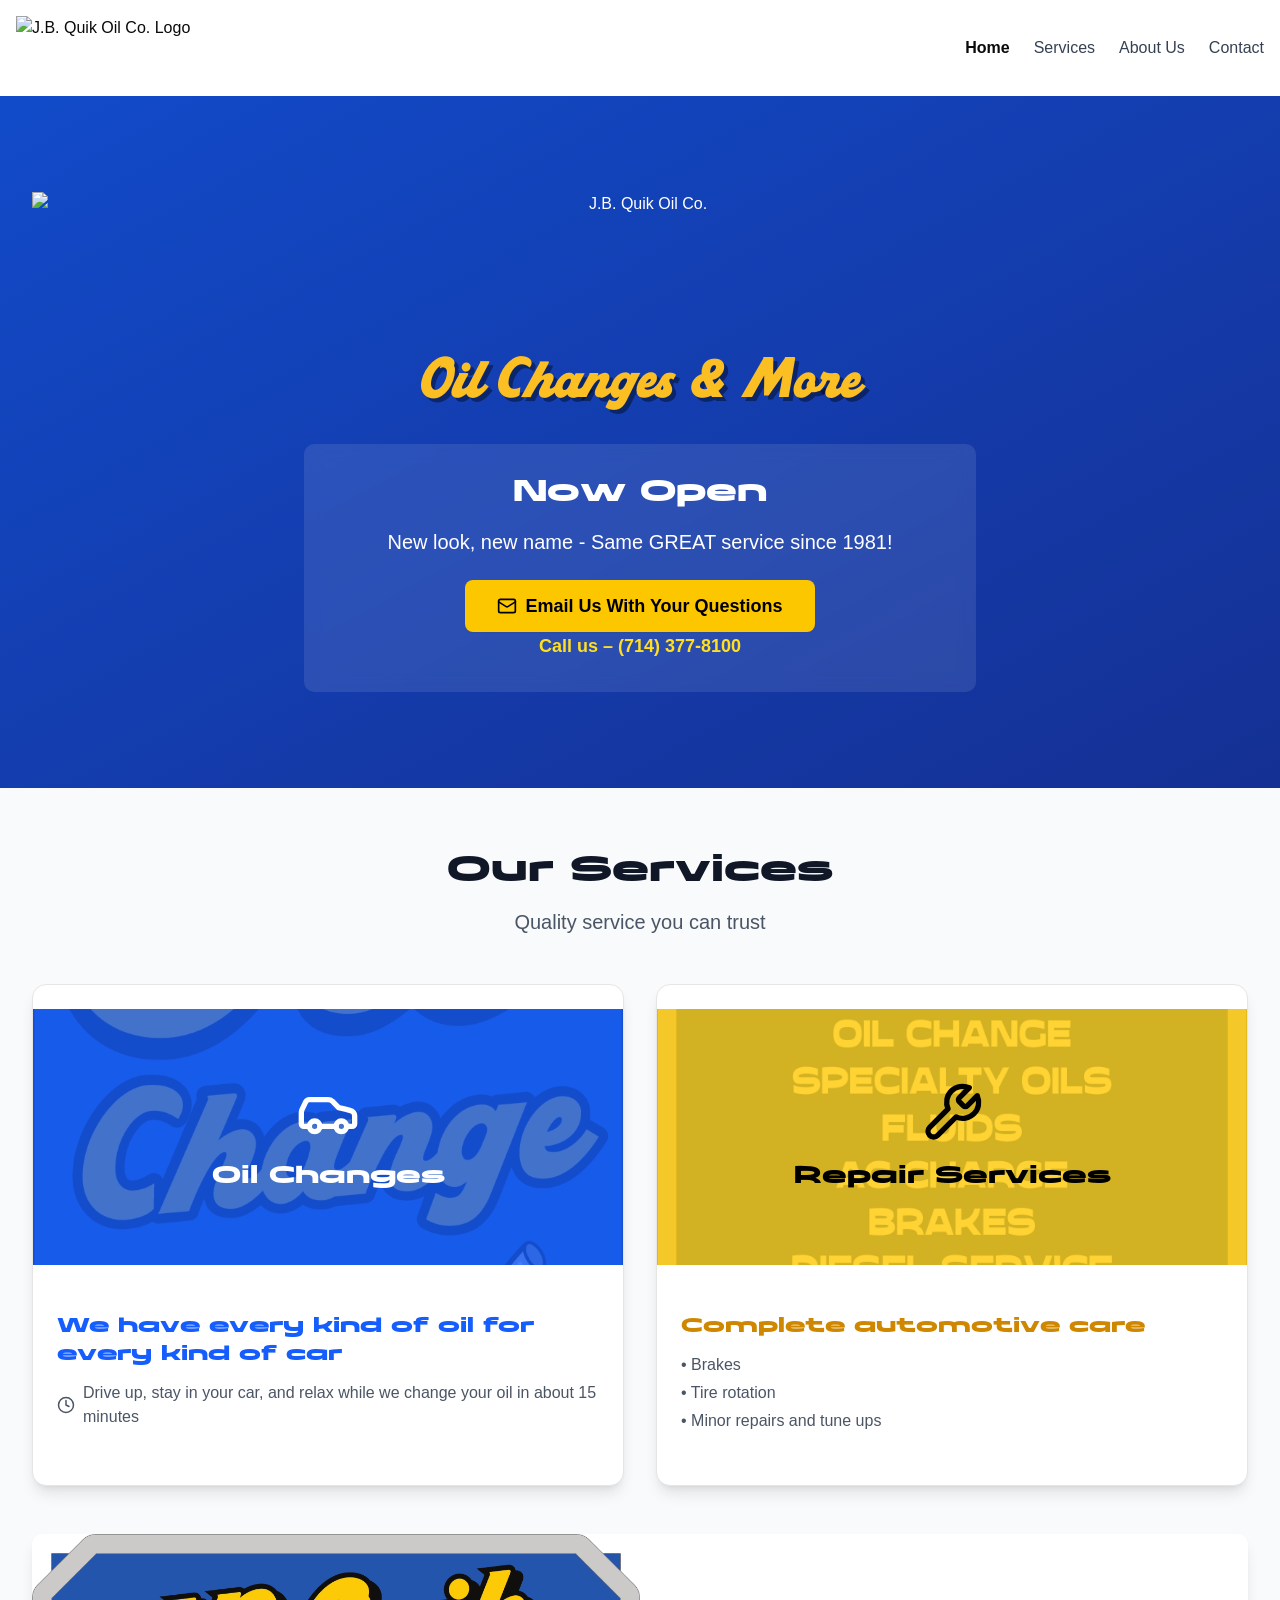
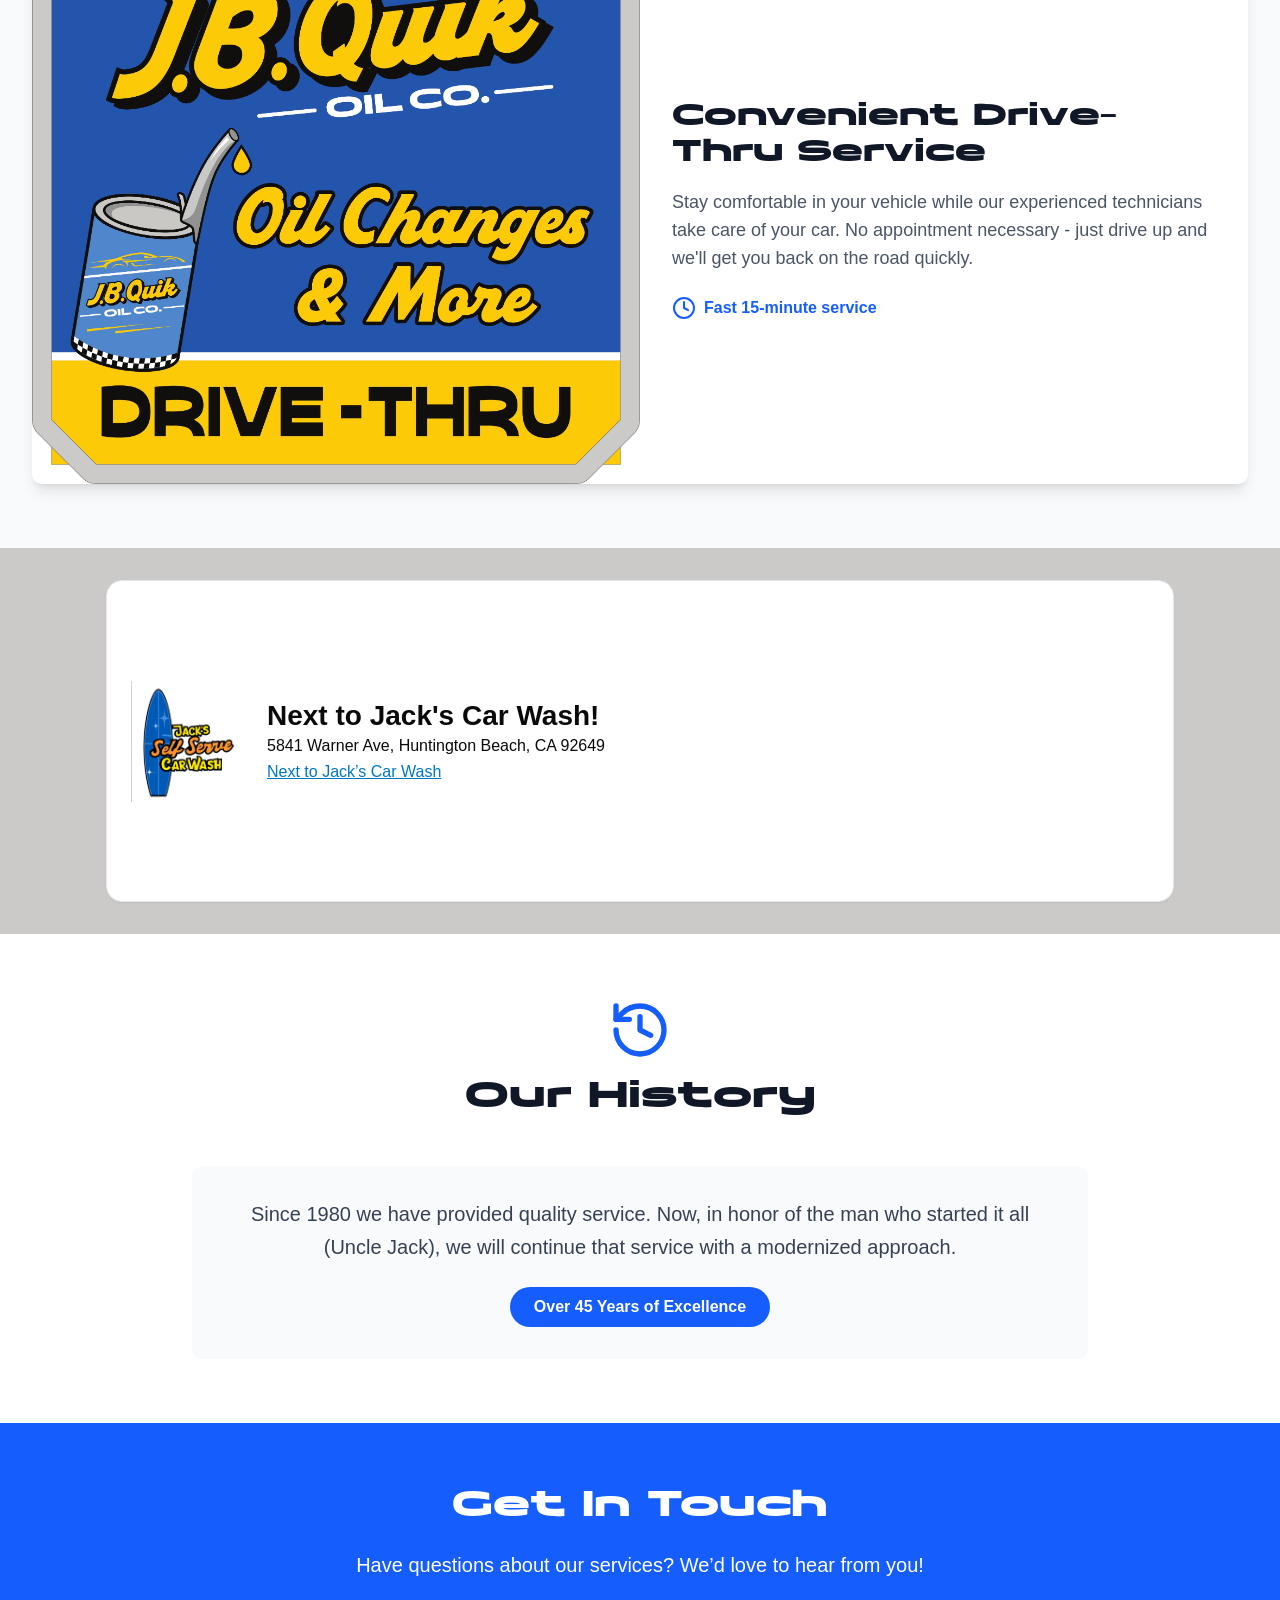
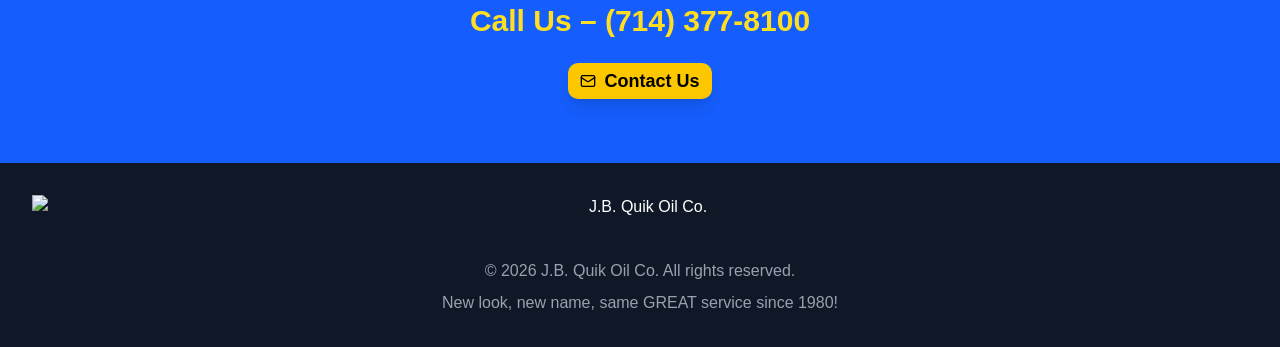
==== commit b2ad3c1c: "Add files via upload" ====
--- a/index.html
+++ b/index.html
@@ -2,2309 +2,75 @@
 <html lang="en">
   <head>
     <meta charset="UTF-8" />
-    <link rel="icon" type="image/x-icon" href="favicon.ico" />
     <meta name="viewport" content="width=device-width, initial-scale=1.0" />
-    <title>J.B. Quik Oil Co. - Oil Changes & More</title>
-    <script type="module" crossorigin src="assets/index-C5debIxB.js"></script>
-    <link rel="stylesheet" crossorigin href="assets/index-C_QGHLpW.css">
-	<link rel="preconnect" href="https://fonts.googleapis.com">
-    <link rel="preconnect" href="https://fonts.gstatic.com" crossorigin>
-<link href="https://fonts.googleapis.com/css2?family=Bangers&display=swap?v=1" rel="stylesheet">
-  </head>
-	<body>
-    <div id="root"></div>
-			<script>
-(function(){const e=document.createElement("link").relList;if(e&&e.supports&&e.supports("modulepreload"))return;for(const i of document.querySelectorAll('link[rel="modulepreload"]'))l(i);new MutationObserver(i=>{for(const o of i)if(o.type==="childList")for(const r of o.addedNodes)r.tagName==="LINK"&&r.rel==="modulepreload"&&l(r)}).observe(document,{childList:!0,subtree:!0});function n(i){const o={};return i.integrity&&(o.integrity=i.integrity),i.referrerPolicy&&(o.referrerPolicy=i.referrerPolicy),i.crossOrigin==="use-credentials"?o.credentials="include":i.crossOrigin==="anonymous"?o.credentials="omit":o.credentials="same-origin",o}function l(i){if(i.ep)return;i.ep=!0;const o=n(i);fetch(i.href,o)}})();/**
- * @license
- * Copyright 2017 Google LLC
- * SPDX-License-Identifier: BSD-3-Clause
- */const tn=globalThis,_n=tn.trustedTypes,to=_n?_n.createPolicy("lit-html",{createHTML:t=>t}):void 0,cc="$lit$",Zt=`lit$${Math.random().toFixed(9).slice(2)}$`,ac="?"+Zt,Ld=`<${ac}>`,Wt=document,cn=()=>Wt.createComment(""),an=t=>t===null||typeof t!="object"&&typeof t!="function",ui=Array.isArray,Md=t=>ui(t)||typeof(t==null?void 0:t[Symbol.iterator])=="function",Sl=`[ 	
-\f\r]`,Ot=/<(?:(!--|\/[^a-zA-Z])|(\/?[a-zA-Z][^>\s]*)|(\/?$))/g,no=/-->/g,lo=/>/g,It=RegExp(`>|${Sl}(?:([^\\s"'>=/]+)(${Sl}*=${Sl}*(?:[^ 	
-\f\r"'\`<>=]|("|')|))|$)`,"g"),io=/'/g,oo=/"/g,dc=/^(?:script|style|textarea|title)$/i,sc=t=>(e,...n)=>({_$litType$:t,strings:e,values:n}),H=sc(1),me=sc(2),vt=Symbol.for("lit-noChange"),le=Symbol.for("lit-nothing"),ro=new WeakMap,St=Wt.createTreeWalker(Wt,129);function uc(t,e){if(!ui(t)||!t.hasOwnProperty("raw"))throw Error("invalid template strings array");return to!==void 0?to.createHTML(e):e}const Td=(t,e)=>{const n=t.length-1,l=[];let i,o=e===2?"<svg>":e===3?"<math>":"",r=Ot;for(let c=0;c<n;c++){const a=t[c];let d,s,u=-1,b=0;for(;b<a.length&&(r.lastIndex=b,s=r.exec(a),s!==null);)b=r.lastIndex,r===Ot?s[1]==="!--"?r=no:s[1]!==void 0?r=lo:s[2]!==void 0?(dc.test(s[2])&&(i=RegExp("</"+s[2],"g")),r=It):s[3]!==void 0&&(r=It):r===It?s[0]===">"?(r=i??Ot,u=-1):s[1]===void 0?u=-2:(u=r.lastIndex-s[2].length,d=s[1],r=s[3]===void 0?It:s[3]==='"'?oo:io):r===oo||r===io?r=It:r===no||r===lo?r=Ot:(r=It,i=void 0);const g=r===It&&t[c+1].startsWith("/>")?" ":"";o+=r===Ot?a+Ld:u>=0?(l.push(d),a.slice(0,u)+cc+a.slice(u)+Zt+g):a+Zt+(u===-2?c:g)}return[uc(t,o+(t[n]||"<?>")+(e===2?"</svg>":e===3?"</math>":"")),l]};class dn{constructor({strings:e,_$litType$:n},l){let i;this.parts=[];let o=0,r=0;const c=e.length-1,a=this.parts,[d,s]=Td(e,n);if(this.el=dn.createElement(d,l),St.currentNode=this.el.content,n===2||n===3){const u=this.el.content.firstChild;u.replaceWith(...u.childNodes)}for(;(i=St.nextNode())!==null&&a.length<c;){if(i.nodeType===1){if(i.hasAttributes())for(const u of i.getAttributeNames())if(u.endsWith(cc)){const b=s[r++],g=i.getAttribute(u).split(Zt),V=/([.?@])?(.*)/.exec(b);a.push({type:1,index:o,name:V[2],strings:g,ctor:V[1]==="."?Dd:V[1]==="?"?jd:V[1]==="@"?_d:ul}),i.removeAttribute(u)}else u.startsWith(Zt)&&(a.push({type:6,index:o}),i.removeAttribute(u));if(dc.test(i.tagName)){const u=i.textContent.split(Zt),b=u.length-1;if(b>0){i.textContent=_n?_n.emptyScript:"";for(let g=0;g<b;g++)i.append(u[g],cn()),St.nextNode(),a.push({type:2,index:++o});i.append(u[b],cn())}}}else if(i.nodeType===8)if(i.data===ac)a.push({type:2,index:o});else{let u=-1;for(;(u=i.data.indexOf(Zt,u+1))!==-1;)a.push({type:7,index:o}),u+=Zt.length-1}o++}}static createElement(e,n){const l=Wt.createElement("template");return l.innerHTML=e,l}}function Lt(t,e,n=t,l){var r,c;if(e===vt)return e;let i=l!==void 0?(r=n._$Co)==null?void 0:r[l]:n._$Cl;const o=an(e)?void 0:e._$litDirective$;return(i==null?void 0:i.constructor)!==o&&((c=i==null?void 0:i._$AO)==null||c.call(i,!1),o===void 0?i=void 0:(i=new o(t),i._$AT(t,n,l)),l!==void 0?(n._$Co??(n._$Co=[]))[l]=i:n._$Cl=i),i!==void 0&&(e=Lt(t,i._$AS(t,e.values),i,l)),e}let Hd=class{constructor(e,n){this._$AV=[],this._$AN=void 0,this._$AD=e,this._$AM=n}get parentNode(){return this._$AM.parentNode}get _$AU(){return this._$AM._$AU}u(e){const{el:{content:n},parts:l}=this._$AD,i=((e==null?void 0:e.creationScope)??Wt).importNode(n,!0);St.currentNode=i;let o=St.nextNode(),r=0,c=0,a=l[0];for(;a!==void 0;){if(r===a.index){let d;a.type===2?d=new gi(o,o.nextSibling,this,e):a.type===1?d=new a.ctor(o,a.name,a.strings,this,e):a.type===6&&(d=new Pd(o,this,e)),this._$AV.push(d),a=l[++c]}r!==(a==null?void 0:a.index)&&(o=St.nextNode(),r++)}return St.currentNode=Wt,i}p(e){let n=0;for(const l of this._$AV)l!==void 0&&(l.strings!==void 0?(l._$AI(e,l,n),n+=l.strings.length-2):l._$AI(e[n])),n++}},gi=class gc{get _$AU(){var e;return((e=this._$AM)==null?void 0:e._$AU)??this._$Cv}constructor(e,n,l,i){this.type=2,this._$AH=le,this._$AN=void 0,this._$AA=e,this._$AB=n,this._$AM=l,this.options=i,this._$Cv=(i==null?void 0:i.isConnected)??!0}get parentNode(){let e=this._$AA.parentNode;const n=this._$AM;return n!==void 0&&(e==null?void 0:e.nodeType)===11&&(e=n.parentNode),e}get startNode(){return this._$AA}get endNode(){return this._$AB}_$AI(e,n=this){e=Lt(this,e,n),an(e)?e===le||e==null||e===""?(this._$AH!==le&&this._$AR(),this._$AH=le):e!==this._$AH&&e!==vt&&this._(e):e._$litType$!==void 0?this.$(e):e.nodeType!==void 0?this.T(e):Md(e)?this.k(e):this._(e)}O(e){return this._$AA.parentNode.insertBefore(e,this._$AB)}T(e){this._$AH!==e&&(this._$AR(),this._$AH=this.O(e))}_(e){this._$AH!==le&&an(this._$AH)?this._$AA.nextSibling.data=e:this.T(Wt.createTextNode(e)),this._$AH=e}$(e){var o;const{values:n,_$litType$:l}=e,i=typeof l=="number"?this._$AC(e):(l.el===void 0&&(l.el=dn.createElement(uc(l.h,l.h[0]),this.options)),l);if(((o=this._$AH)==null?void 0:o._$AD)===i)this._$AH.p(n);else{const r=new Hd(i,this),c=r.u(this.options);r.p(n),this.T(c),this._$AH=r}}_$AC(e){let n=ro.get(e.strings);return n===void 0&&ro.set(e.strings,n=new dn(e)),n}k(e){ui(this._$AH)||(this._$AH=[],this._$AR());const n=this._$AH;let l,i=0;for(const o of e)i===n.length?n.push(l=new gc(this.O(cn()),this.O(cn()),this,this.options)):l=n[i],l._$AI(o),i++;i<n.length&&(this._$AR(l&&l._$AB.nextSibling,i),n.length=i)}_$AR(e=this._$AA.nextSibling,n){var l;for((l=this._$AP)==null?void 0:l.call(this,!1,!0,n);e&&e!==this._$AB;){const i=e.nextSibling;e.remove(),e=i}}setConnected(e){var n;this._$AM===void 0&&(this._$Cv=e,(n=this._$AP)==null||n.call(this,e))}},ul=class{get tagName(){return this.element.tagName}get _$AU(){return this._$AM._$AU}constructor(e,n,l,i,o){this.type=1,this._$AH=le,this._$AN=void 0,this.element=e,this.name=n,this._$AM=i,this.options=o,l.length>2||l[0]!==""||l[1]!==""?(this._$AH=Array(l.length-1).fill(new String),this.strings=l):this._$AH=le}_$AI(e,n=this,l,i){const o=this.strings;let r=!1;if(o===void 0)e=Lt(this,e,n,0),r=!an(e)||e!==this._$AH&&e!==vt,r&&(this._$AH=e);else{const c=e;let a,d;for(e=o[0],a=0;a<o.length-1;a++)d=Lt(this,c[l+a],n,a),d===vt&&(d=this._$AH[a]),r||(r=!an(d)||d!==this._$AH[a]),d===le?e=le:e!==le&&(e+=(d??"")+o[a+1]),this._$AH[a]=d}r&&!i&&this.j(e)}j(e){e===le?this.element.removeAttribute(this.name):this.element.setAttribute(this.name,e??"")}};class Dd extends ul{constructor(){super(...arguments),this.type=3}j(e){this.element[this.name]=e===le?void 0:e}}let jd=class extends ul{constructor(){super(...arguments),this.type=4}j(e){this.element.toggleAttribute(this.name,!!e&&e!==le)}},_d=class extends ul{constructor(e,n,l,i,o){super(e,n,l,i,o),this.type=5}_$AI(e,n=this){if((e=Lt(this,e,n,0)??le)===vt)return;const l=this._$AH,i=e===le&&l!==le||e.capture!==l.capture||e.once!==l.once||e.passive!==l.passive,o=e!==le&&(l===le||i);i&&this.element.removeEventListener(this.name,this,l),o&&this.element.addEventListener(this.name,this,e),this._$AH=e}handleEvent(e){var n;typeof this._$AH=="function"?this._$AH.call(((n=this.options)==null?void 0:n.host)??this.element,e):this._$AH.handleEvent(e)}};class Pd{constructor(e,n,l){this.element=e,this.type=6,this._$AN=void 0,this._$AM=n,this.options=l}get _$AU(){return this._$AM._$AU}_$AI(e){Lt(this,e)}}const Cl=tn.litHtmlPolyfillSupport;Cl==null||Cl(dn,gi),(tn.litHtmlVersions??(tn.litHtmlVersions=[])).push("3.3.0");const pt=(t,e,n)=>{const l=e;let i=l._$litPart$;return i===void 0&&(l._$litPart$=i=new gi(e.insertBefore(cn(),null),null,void 0,{})),i._$AI(t),i};class gl extends HTMLElement{constructor(){super(),this._dialogElement=null,this._isOpen=!1,this._title="Dialog",this._isClosable=!0,this._shadowRoot=this.attachShadow({mode:"open"}),this._render()}static get observedAttributes(){return["open","title","closable","width"]}connectedCallback(){this.hasAttribute("open")?this._isOpen=!0:this._isOpen=!1,this._title=this.getAttribute("title")||this._title,this.hasAttribute("closable")?this._isClosable=this.getAttribute("closable")!=="false":this._isClosable=!0;const e=this.getAttribute("width");e?this.style.setProperty("--dynamic-dialog-width",e):this.style.removeProperty("--dynamic-dialog-width"),this._render(),this._dialogElement=this._shadowRoot.querySelector("dialog"),this._dialogElement&&(this._dialogElement.addEventListener("click",n=>{this._isClosable&&n.target===this._dialogElement&&this.close()}),this._dialogElement.addEventListener("close",()=>{this._isOpen&&(this._isOpen=!1,this.hasAttribute("open")&&this.removeAttribute("open"),this._dispatchCloseEvent())}),this._isOpen&&!this._dialogElement.open&&(this._dialogElement.showModal(),this._dispatchOpenEvent()))}disconnectedCallback(){}attributeChangedCallback(e,n,l){const i=this._isOpen;let o=!1;if(e==="open"){const r=l!==null;this._isOpen!==r&&(this._isOpen=r),this._dialogElement&&(this._isOpen?this._dialogElement.open||(this._dialogElement.showModal(),i||this._dispatchOpenEvent()):this._dialogElement.open&&this._dialogElement.close())}else if(e==="title"){const r=l||"Dialog";this._title!==r&&(this._title=r,o=!0)}else if(e==="closable"){const r=l!=="false";this._isClosable!==r&&(this._isClosable=r,o=!0)}else e==="width"&&(l!==null?this.style.setProperty("--dynamic-dialog-width",l):this.style.removeProperty("--dynamic-dialog-width"));o&&this._render()}show(){this._isOpen?this._dialogElement&&!this._dialogElement.open&&(this._dialogElement.showModal(),this._dispatchOpenEvent()):this.setAttribute("open","")}close(){this._isOpen?this.removeAttribute("open"):this._dialogElement&&this._dialogElement.open&&this._dialogElement.close()}_handleCloseButtonClick(){this.close()}_dispatchOpenEvent(){this.dispatchEvent(new CustomEvent("dialog-open",{bubbles:!0,composed:!0}))}_dispatchCloseEvent(){this.dispatchEvent(new CustomEvent("dialog-close",{bubbles:!0,composed:!0}))}_render(){const e=H`
-      <style>
-        :host {
-          /* Default width for the dialog, can be overridden by the 'width' attribute */
-          --lit-html-dialog-default-width: 400px;
-          /* --dynamic-dialog-width will be set on the host instance via JS */
-          --lit-html-dialog-font-family: 'SF Pro', -apple-system, BlinkMacSystemFont, 'Segoe UI', Roboto, Helvetica, Arial, sans-serif;
-          --lit-html-dialog-surface-bg: white;
-          --lit-html-dialog-border-main: rgba(0, 0, 0, 0.06);
-          --lit-html-dialog-text-primary: #34322D;
-          --lit-html-dialog-text-tertiary: #858481;
-          --lit-html-dialog-text-white: white;
-          --lit-html-dialog-icon-tertiary: #858481;
-          --lit-html-dialog-border-btn-main: rgba(0, 0, 0, 0.12);
-          --lit-html-dialog-function-error-bg: #F25A5A;
-          --lit-html-dialog-button-default-bg: transparent;
-          --lit-html-dialog-box-shadow: 0px 4px 11px rgba(0, 0, 0, 0.15);
-          --lit-html-dialog-border-radius: 20px;
-        }
-
-        dialog {
-          /* Use the dynamic width variable, falling back to the default width */
-          width: var(--dynamic-dialog-width, var(--lit-html-dialog-default-width));
-          max-width: 90vw; /* Add a max-width to prevent overflow on small screens */
-
-          background: var(--lit-html-dialog-surface-bg);
-          box-shadow: var(--lit-html-dialog-box-shadow);
-          border-radius: var(--lit-html-dialog-border-radius);
-          border: 1px var(--lit-html-dialog-border-main) solid;
-          padding: 0;
-          margin: auto;
-          overflow: visible;
-        }
-
-        dialog::backdrop {
-          background: rgba(0, 0, 0, 0.3);
-        }
-
-        .dialog-header {
-          display: flex;
-          justify-content: space-between;
-          align-items: flex-start;
-          padding: 20px 16px 10px 20px;
-          gap: 10px;
-        }
-
-        .dialog-title {
-          flex: 1 1 0;
-          color: var(--lit-html-dialog-text-primary);
-          font-size: 18px;
-          font-family: var(--lit-html-dialog-font-family);
-          font-weight: 600;
-          line-height: 24px;
-          word-wrap: break-word;
-        }
-
-        .dialog-close-button {
-          background: none;
-          border: none;
-          cursor: pointer;
-          padding: 0;
-          width: 28px;
-          height: 28px;
-          display: flex;
-          justify-content: center;
-          align-items: center;
-          color: var(--lit-html-dialog-icon-tertiary);
-          font-size: 18px;
-          font-family: var(--lit-html-dialog-font-family);
-          font-weight: 500;
-          line-height: 1;
-        }
-        .dialog-close-button:hover {
-            color: var(--lit-html-dialog-text-primary);
-        }
-
-        .dialog-body {
-          padding: 0px 20px ;
-          color: var(--lit-html-dialog-text-tertiary);
-          font-size: 14px;
-          font-family: var(--lit-html-dialog-font-family);
-          font-weight: 400;
-          line-height: 22px;
-          word-wrap: break-word;
-        }
-
-        .dialog-footer {
-          display: flex;
-          justify-content: flex-end;
-          align-items: center;
-          gap: 12px;
-          padding: 20px;
-        }
-
-        .dialog-footer ::slotted(.dialog-button) {
-          min-height: 36px;
-          padding: 8px 12px;
-          border-radius: 10px;
-          font-size: 14px;
-          font-weight: 500;
-          line-height: 20px;
-          border: none;
-          cursor: pointer;
-          display: inline-flex;
-          justify-content: center;
-          align-items: center;
-          font-family: var(--lit-html-dialog-font-family);
-        }
-        .dialog-footer ::slotted(.dialog-button-default) {
-          min-width: 64px;
-          color: var(--lit-html-dialog-text-primary);
-          background-color: var(--lit-html-dialog-button-default-bg);
-          border: 1px solid var(--lit-html-dialog-border-btn-main);
-        }
-        .dialog-footer ::slotted(.dialog-button-default:hover) {
-            background-color: rgba(0,0,0,0.05);
-        }
-        .dialog-footer ::slotted(.dialog-button-error) {
-          min-width: 74px;
-          color: var(--lit-html-dialog-text-white);
-          background-color: var(--lit-html-dialog-function-error-bg);
-        }
-        .dialog-footer ::slotted(.dialog-button-error:hover) {
-            opacity: 0.9;
-        }
-      </style>
-
-      <dialog part="dialog">
-        <div class="dialog-header" part="header">
-          <div class="dialog-title" part="title">${this._title}</div>
-          ${this._isClosable?H`
-                <button
-                  type="button"
-                  class="dialog-close-button"
-                  part="close-button"
-                  aria-label="Close dialog"
-                  @click=${()=>this._handleCloseButtonClick()}
-                >
-                  &#x2715;
-                </button>
-              `:""}
-        </div>
-        <div class="dialog-body" part="body">
-          <slot></slot>
-        </div>
-        <div class="dialog-footer" part="footer">
-          <slot name="footer"></slot>
-        </div>
-      </dialog>
-    `;pt(e,this._shadowRoot)}}class hi extends HTMLElement{constructor(){super(),this.anchor=null,this.popupContent=null,this.isOpen=!1,this.scrollListener=null,this._ref=null,this._customClass="",this.mousePosition=null,this.gapSize=10,this.attachShadow({mode:"open"}),this.render()}static get observedAttributes(){return["open","ref","class"]}connectedCallback(){this.scrollListener=()=>{this.isOpen&&this.updatePosition()},window.addEventListener("scroll",this.scrollListener,!0),this._ref&&this._ref(this)}disconnectedCallback(){this.scrollListener&&window.removeEventListener("scroll",this.scrollListener,!0),this.destroy()}attributeChangedCallback(e,n,l){e==="open"?(this.isOpen=l!==null,this.render(),this.isOpen&&setTimeout(()=>this.updatePosition(),0)):e==="ref"||e==="class"&&(this._customClass=l||"",this.render())}set ref(e){this._ref=e,this.isConnected&&e(this)}set customClass(e){this._customClass=e,this.setAttribute("class",e),this.render()}get customClass(){return this._customClass}setAnchor(e){this.anchor=e,this.isOpen&&this.updatePosition()}open(e){if(this.isOpen=!0,this.setAttribute("open",""),e){this.mousePosition={x:e.clientX,y:e.clientY};const n=e.target;n&&this.setAnchor(n)}else this.mousePosition=null;this.render(),setTimeout(()=>this.updatePosition(),0)}close(){this.isOpen=!1,this.mousePosition=null,this.removeAttribute("open"),this.render()}updatePosition(){if(!this.popupContent)return;const e=this.popupContent.getBoundingClientRect();let n,l,i="bottom";if(this.anchor)n=this.anchor.getBoundingClientRect().bottom+this.gapSize;else if(this.mousePosition)n=this.mousePosition.y+this.gapSize;else{n=window.innerHeight/2-e.height/2,l=window.innerWidth/2-e.width/2,this.updatePopupStyles(n,l,i);return}if(this.mousePosition)l=this.mousePosition.x-e.width/2;else if(this.anchor){const o=this.anchor.getBoundingClientRect();l=o.left+o.width/2-e.width/2}else l=window.innerWidth/2-e.width/2;l+e.width>window.innerWidth&&(l=window.innerWidth-e.width-10),l<10&&(l=10),n+e.height>window.innerHeight&&(i="top",this.anchor?n=this.anchor.getBoundingClientRect().top-e.height-this.gapSize:this.mousePosition&&(n=this.mousePosition.y-e.height-this.gapSize),n<0&&(n=window.innerHeight/2-e.height/2,i="bottom")),this.updatePopupStyles(n,l,i)}updatePopupStyles(e,n,l){this.popupContent&&(this.popupContent.style.position="fixed",this.popupContent.style.top=`${e}px`,this.popupContent.style.left=`${n}px`,this.popupContent.setAttribute("data-position",l))}render(){const e=H`
-			<style>
-				:host {
-					display: block;
-				}
-
-				.popup-content {
-					display: ${this.isOpen?"block":"none"};
-					position: fixed;
-					z-index: 1000;
-				}
-
-				/* 底部定位时的连接伪元素 */
-				.popup-content[data-position='bottom']::before {
-					content: '';
-					position: absolute;
-					left: 0;
-					right: 0;
-					top: -${this.gapSize}px;
-					height: ${this.gapSize}px;
-					/* 调试时可以设置背景色 */
-					/* background-color: rgba(255, 0, 0, 0.2); */
-				}
-
-				/* 顶部定位时的连接伪元素 */
-				.popup-content[data-position='top']::after {
-					content: '';
-					position: absolute;
-					left: 0;
-					right: 0;
-					bottom: -${this.gapSize}px;
-					height: ${this.gapSize}px;
-					/* 调试时可以设置背景色 */
-					/* background-color: rgba(0, 255, 0, 0.2); */
-				}
-			</style>
-			<div class="popup-content ${this._customClass}" data-position="bottom">
-				<slot></slot>
-			</div>
-		`;pt(e,this.shadowRoot),this.popupContent=this.shadowRoot.querySelector(".popup-content")}destroy(){pt(le,this.shadowRoot)}}/**
- * @license
- * Copyright 2017 Google LLC
- * SPDX-License-Identifier: BSD-3-Clause
- */const bi={ATTRIBUTE:1,CHILD:2},Vi=t=>(...e)=>({_$litDirective$:t,values:e});let mi=class{constructor(e){}get _$AU(){return this._$AM._$AU}_$AT(e,n,l){this._$Ct=e,this._$AM=n,this._$Ci=l}_$AS(e,n){return this.update(e,n)}update(e,n){return this.render(...n)}};/**
- * @license
- * Copyright 2018 Google LLC
- * SPDX-License-Identifier: BSD-3-Clause
- */const He=Vi(class extends mi{constructor(t){var e;if(super(t),t.type!==bi.ATTRIBUTE||t.name!=="class"||((e=t.strings)==null?void 0:e.length)>2)throw Error("`classMap()` can only be used in the `class` attribute and must be the only part in the attribute.")}render(t){return" "+Object.keys(t).filter(e=>t[e]).join(" ")+" "}update(t,[e]){var l,i;if(this.st===void 0){this.st=new Set,t.strings!==void 0&&(this.nt=new Set(t.strings.join(" ").split(/\s/).filter(o=>o!=="")));for(const o in e)e[o]&&!((l=this.nt)!=null&&l.has(o))&&this.st.add(o);return this.render(e)}const n=t.element.classList;for(const o of this.st)o in e||(n.remove(o),this.st.delete(o));for(const o in e){const r=!!e[o];r===this.st.has(o)||(i=this.nt)!=null&&i.has(o)||(r?(n.add(o),this.st.add(o)):(n.remove(o),this.st.delete(o)))}return vt}});/**
- * @license
- * Copyright 2020 Google LLC
- * SPDX-License-Identifier: BSD-3-Clause
- */const Od=t=>t.strings===void 0;/**
- * @license
- * Copyright 2017 Google LLC
- * SPDX-License-Identifier: BSD-3-Clause
- */const nn=(t,e)=>{var l;const n=t._$AN;if(n===void 0)return!1;for(const i of n)(l=i._$AO)==null||l.call(i,e,!1),nn(i,e);return!0},Pn=t=>{let e,n;do{if((e=t._$AM)===void 0)break;n=e._$AN,n.delete(t),t=e}while((n==null?void 0:n.size)===0)},hc=t=>{for(let e;e=t._$AM;t=e){let n=e._$AN;if(n===void 0)e._$AN=n=new Set;else if(n.has(t))break;n.add(t),es(e)}};function $d(t){this._$AN!==void 0?(Pn(this),this._$AM=t,hc(this)):this._$AM=t}function qd(t,e=!1,n=0){const l=this._$AH,i=this._$AN;if(i!==void 0&&i.size!==0)if(e)if(Array.isArray(l))for(let o=n;o<l.length;o++)nn(l[o],!1),Pn(l[o]);else l!=null&&(nn(l,!1),Pn(l));else nn(this,t)}const es=t=>{t.type==bi.CHILD&&(t._$AP??(t._$AP=qd),t._$AQ??(t._$AQ=$d))};let ts=class extends mi{constructor(){super(...arguments),this._$AN=void 0}_$AT(e,n,l){super._$AT(e,n,l),hc(this),this.isConnected=e._$AU}_$AO(e,n=!0){var l,i;e!==this.isConnected&&(this.isConnected=e,e?(l=this.reconnected)==null||l.call(this):(i=this.disconnected)==null||i.call(this)),n&&(nn(this,e),Pn(this))}setValue(e){if(Od(this._$Ct))this._$Ct._$AI(e,this);else{const n=[...this._$Ct._$AH];n[this._$Ci]=e,this._$Ct._$AI(n,this,0)}}disconnected(){}reconnected(){}};/**
- * @license
- * Copyright 2020 Google LLC
- * SPDX-License-Identifier: BSD-3-Clause
- */const ns=()=>new ls;class ls{}const Wl=new WeakMap,Bt=Vi(class extends ts{render(t){return le}update(t,[e]){var l;const n=e!==this.G;return n&&this.G!==void 0&&this.rt(void 0),(n||this.lt!==this.ct)&&(this.G=e,this.ht=(l=t.options)==null?void 0:l.host,this.rt(this.ct=t.element)),le}rt(t){if(this.isConnected||(t=void 0),typeof this.G=="function"){const e=this.ht??globalThis;let n=Wl.get(e);n===void 0&&(n=new WeakMap,Wl.set(e,n)),n.get(this.G)!==void 0&&this.G.call(this.ht,void 0),n.set(this.G,t),t!==void 0&&this.G.call(this.ht,t)}else this.G.value=t}get lt(){var t,e;return typeof this.G=="function"?(t=Wl.get(this.ht??globalThis))==null?void 0:t.get(this.G):(e=this.G)==null?void 0:e.value}disconnected(){this.lt===this.ct&&this.rt(void 0)}reconnected(){this.rt(this.ct)}});class is extends HTMLElement{constructor(){super(),this.textareaRef=ns(),this._value="",this._autoResize=!1,this._autoFocus=!1,this._placeholder="",this._disabled=!1,this.adjustHeight=()=>{const e=this.textareaRef.value;if(!e||!this._autoResize)return;const n=e.scrollTop,l=window.getComputedStyle(e),i=parseInt(l.borderTopWidth,10)||0,o=parseInt(l.borderBottomWidth,10)||0,r=e.cloneNode(!0);r.style.position="absolute",r.style.visibility="hidden",r.style.height="auto",r.style.width=l.width,r.style.minHeight=l.minHeight,r.style.maxHeight=l.maxHeight,r.style.padding=l.padding,r.style.font=l.font,r.style.lineHeight=l.lineHeight,r.style.letterSpacing=l.letterSpacing,r.style.wordSpacing=l.wordSpacing,r.style.whiteSpace=l.whiteSpace,r.style.wordBreak=l.wordBreak,r.style.boxSizing=l.boxSizing,document.body.appendChild(r);let c=r.scrollHeight;l.boxSizing!=="border-box"&&(c+=i+o),c=r.scrollHeight+i+o,document.body.removeChild(r);const a=parseFloat(l.minHeight)||0,d=parseFloat(l.maxHeight)||1/0;c=Math.max(a,Math.min(c,d)),e.style.height=`${c}px`,e.scrollTop=n},this.handleInput=e=>{const n=e.target;this._value=n.value,this._autoResize&&this.adjustHeight(),this.dispatchEvent(new CustomEvent("lit-textarea-input",{detail:{value:this._value},bubbles:!0,composed:!0})),this.dispatchEvent(new Event("input",{bubbles:!0,composed:!0}))}}static get observedAttributes(){return["auto-resize","value","autofocus","class","placeholder","disabled","rows","cols"]}connectedCallback(){if(this._render(),this.textareaRef.value&&(this._autoResize&&(this._setupAutoResize(),this.adjustHeight()),this._autoFocus)){this.textareaRef.value.focus();const e=this.textareaRef.value.value.length;this.textareaRef.value.setSelectionRange(e,e)}}disconnectedCallback(){this._teardownAutoResize()}attributeChangedCallback(e,n,l){if(n===l&&e!=="disabled"&&e!=="autofocus"&&e!=="auto-resize"&&(e==="disabled"&&this._disabled===(l!==null)||e==="autofocus"&&this._autoFocus===(l!==null)||e==="auto-resize"&&this._autoResize===(l!==null)||e!=="disabled"&&e!=="auto-focus"&&e!=="auto-resize"))return;let i=!0;switch(e){case"auto-resize":const o=l!==null;this._autoResize!==o&&(this._autoResize=o,this.textareaRef.value&&(this._autoResize?(this._setupAutoResize(),this.adjustHeight()):(this._teardownAutoResize(),this.textareaRef.value.style.height="")));break;case"value":this._value!==(l||"")&&(this._value=l||"",this.textareaRef.value&&this.textareaRef.value.value!==this._value&&(this.textareaRef.value.value=this._value),this._autoResize&&Promise.resolve().then(()=>this.adjustHeight()));break;case"autofocus":this._autoFocus=l!==null,i=!1;break;case"class":i=!1;break;case"placeholder":this._placeholder=l||"";break;case"disabled":this._disabled=l!==null;break;case"rows":this._rows=l?parseInt(l,10):void 0;break;case"cols":this._cols=l?parseInt(l,10):void 0;break;default:i=!1}i&&this._render()}_setupAutoResize(){!this.textareaRef.value||this.resizeObserver||(window.addEventListener("resize",this.adjustHeight),this.resizeObserver=new ResizeObserver(this.adjustHeight),this.resizeObserver.observe(this.textareaRef.value))}_teardownAutoResize(){window.removeEventListener("resize",this.adjustHeight),this.resizeObserver&&(this.textareaRef.value&&this.resizeObserver.unobserve(this.textareaRef.value),this.resizeObserver.disconnect(),this.resizeObserver=void 0)}getInternalTextareaClasses(){return{"internal-textarea":!0,"auto-resize-active":this._autoResize}}_render(){const e=H`
-			<style>
-				.internal-textarea:disabled {
-					cursor: not-allowed;
-					opacity: 0.7;
-				}
-
-				.internal-textarea {
-					width: 100%;
-					background: transparent;
-					border: none;
-					resize: none;
-					overflow: hidden;
-				}
-
-				.internal-textarea:focus {
-					outline: none;
-				}
-			</style>
-			<textarea
-				part="textarea"
-				class=${He(this.getInternalTextareaClasses())}
-				${Bt(this.textareaRef)}
-				.value=${this._value}
-				?disabled=${this._disabled}
-				placeholder=${this._placeholder||""}
-				?autofocus=${this.autofocus}
-				rows=${this._rows!==void 0?this._rows:this._autoResize?1:le}
-				cols=${this._cols!==void 0?this._cols:le}
-				@input=${this.handleInput}
-				@focus=${()=>this.dispatchEvent(new FocusEvent("focus",{bubbles:!1,composed:!0}))}
-				@blur=${()=>this.dispatchEvent(new FocusEvent("blur",{bubbles:!1,composed:!0}))}
-				aria-label=${this.getAttribute("aria-label")||this._placeholder||"textarea"}
-			></textarea>
-		`;pt(e,this),this.textareaRef.value&&this.textareaRef.value.value!==this._value&&(this.textareaRef.value.value=this._value),this._autoFocus&&setTimeout(()=>{var n;(n=this.textareaRef.value)==null||n.focus()},0)}}class hl{constructor(e,n=!0){this.container=e,n&&this.render()}render(){pt(this.template,this.container)}destroy(){pt(le,this.container)}}class os extends hl{constructor(e,n){super(e,!1),this.container=e,this.conf=n,this._destroyPromise=new Promise(l=>{this._resolveDestroyPromise=l})}get template(){const{variant:e,title:n}=this.conf,l=`toast toast--${e}`,i=me`
-<svg xmlns="http://www.w3.org/2000/svg" width="20" height="20" viewBox="0 0 20 20" fill="none">
-  <g clip-path="url(#clip0_4437_76010)">
-    <path d="M17.4987 10.0007C17.4987 5.85851 14.1408 2.50065 9.9987 2.50065C5.85656 2.50065 2.4987 5.85851 2.4987 10.0007C2.4987 14.1428 5.85656 17.5006 9.9987 17.5006C14.1408 17.5006 17.4987 14.1428 17.4987 10.0007ZM11.9095 7.74479C12.2349 7.41935 12.7625 7.41935 13.0879 7.74479C13.4133 8.07023 13.4133 8.59774 13.0879 8.92318L9.75456 12.2565C9.42912 12.5819 8.90159 12.5819 8.57617 12.2565L6.9095 10.5898L6.85254 10.5264C6.58559 10.1991 6.60445 9.71656 6.9095 9.41146C7.2146 9.10636 7.6971 9.08754 8.02441 9.35449L8.08789 9.41146L9.16536 10.4889L11.9095 7.74479ZM19.1654 10.0007C19.1654 15.0633 15.0613 19.1673 9.9987 19.1673C4.93609 19.1673 0.832031 15.0633 0.832031 10.0007C0.832031 4.93804 4.93609 0.833984 9.9987 0.833984C15.0613 0.833984 19.1654 4.93804 19.1654 10.0007Z" fill="#25BA3B"/>
-  </g>
-  <defs>
-    <clipPath id="clip0_4437_76010">
-      <rect width="20" height="20" fill="white"/>
-    </clipPath>
-  </defs>
-</svg>
-		`;return H`
-			<style>
-				/* Base Toast Styles matching the Figma design */
-				.toast {
-					padding: 10px 16px;
-					background: rgba(0, 0, 0, 0.9);
-					box-shadow: 0px 4px 11px rgba(0, 0, 0, 0.08);
-					overflow: hidden;
-					border-radius: 12px;
-					border: 1px solid rgba(255, 255, 255, 0.04);
-					backdrop-filter: blur(40px);
-					display: inline-flex;
-					justify-content: flex-start;
-					align-items: center;
-					margin-bottom: 10px;
-					opacity: 0;
-					transition: opacity 0.3s ease-in-out;
-					pointer-events: auto;
-					max-width: calc(100vw - 40px);
-					box-sizing: border-box;
-				}
-
-				.toast.is-visible {
-					opacity: 1;
-				}
-
-				/* Content wrapper */
-				.toast__content {
-					display: flex;
-					flex-direction: row;
-					align-items: center;
-					justify-content: flex-start;
-					gap: 10px;
-					flex-shrink: 0;
-				}
-
-				/* Icon Wrapper */
-				.toast__icon-wrapper {
-					width: 20px;
-					height: 20px;
-					position: relative;
-					overflow: hidden;
-					display: flex;
-					align-items: center;
-					justify-content: center;
-					flex-shrink: 0;
-				}
-
-				/* Text Style */
-				.toast__message {
-					color: #ffffff;
-					font-size: 14px;
-					font-family: 'SF Pro', sans-serif;
-					font-weight: 400;
-					line-height: 22px;
-					letter-spacing: -0.154px;
-					word-wrap: break-word;
-					white-space: nowrap;
-				}
-
-				/* Specific variant styles */
-				.toast--success .toast__icon-wrapper {
-					/* Success icon color is handled by the SVG fill itself */
-				}
-
-				.toast--error {
-					/* 假设 error 变体有不同的背景色或边框 */
-					background: #ffdddd; /* 示例错误背景色 */
-					outline: 1px rgba(255, 0, 0, 0.2) solid;
-				}
-				.toast--error .toast__icon-wrapper svg path {
-					fill: #f44336; /* 示例错误图标颜色 */
-				}
-				.toast--error .toast__message {
-					color: #f44336; /* 示例错误文本颜色 */
-				}
-			</style>
-			<div class=${l}>
-				<div class="toast__content">
-					<div class="toast__icon-wrapper">${e==="success"?i:""}</div>
-					<div class="toast__message">${n}</div>
-				</div>
-			</div>
-		`}show(){this.render();const e=this.container.querySelector(".toast");e&&(requestAnimationFrame(()=>{e.classList.add("is-visible")}),setTimeout(()=>{this.destroy()},3e3))}destroy(){const e=this.container.querySelector(".toast");e?(e.classList.remove("is-visible"),e.addEventListener("transitionend",()=>{super.destroy(),e.parentNode&&e.parentNode.removeChild(e),this._resolveDestroyPromise()},{once:!0})):(super.destroy(),this._resolveDestroyPromise())}get destroyed(){return this._destroyPromise}}const rs="toast-manager-container";class cs{constructor(){this.currentToasts=[]}initRoot(e){this.rootContainer=document.createElement("div"),this.rootContainer.id=rs,e.appendChild(this.rootContainer),this.rootContainer.style.cssText=`
-      position: fixed;
-      top: 20px;
-      left: 50%;
-      transform: translateX(-50%);
-      display: flex;
-      flex-direction: column-reverse; /* 新的 Toast 在底部，旧的向上推 */
-      align-items: center;
-      z-index: 1000;
-      pointer-events: none; /* 允许点击穿透 Toast 容器 */
-    `}showToast(e){const n=document.createElement("div");n.style.pointerEvents="auto",this.rootContainer.prepend(n);const l=new os(n,e);this.currentToasts.push(l),l.show(),l.destroyed.then(()=>{this.removeToast(l)})}removeToast(e){this.currentToasts=this.currentToasts.filter(n=>n!==e),e.container&&e.container.parentNode&&e.container.parentNode.removeChild(e.container)}clearAllToasts(){this.currentToasts.forEach(e=>e.destroy()),this.currentToasts=[]}}const kn=new cs,as=t=>H`<style>
-		.spinner {
-			width: 20px;
-			height: 20px;
-			border: 2px solid transparent;
-			border-top: 2px solid white;
-			border-radius: 50%;
-			animation: spin 1s linear infinite;
-			transition: opacity 0.3s ease;
-		}
-
-
-		@keyframes spin {
-			0% {
-				transform: rotate(0deg);
-			}
-			100% {
-				transform: rotate(360deg);
-			}
-		}
-	</style>
-
-  <span class="spinner"></span>`;class co{constructor(e,n,l,i){this.destroyed=!1,this.event=e,this.handler=n,this.emitter=l,this.listenBy=i}unregister(){this.emitter.off(this.event,this),this._destroy()}_destroy(){return this.destroyed?!1:(this.handler=null,this.emitter=null,this.destroyed=!0,!0)}}class ds{constructor(){this._events={}}on(e,n){var i;if(!n)throw new TypeError("invalid handler! --EventEmitter");this._events[e]||(this._events[e]=[]);const l=new co(e,n,this,null);return(i=this._events[e])==null||i.push(l),l}listenBy(e,n,l){var o;if(!l)throw new TypeError("invalid handler! --EventEmitter");this._events[n]||(this._events[n]=[]);const i=new co(n,l,this,e);return(o=this._events[n])==null||o.push(i),i}once(e,n){const l=this.on(e,i=>{n(i),l.unregister()});return l}emit(e,n=null){if(!this._events[e])return!1;for(const l of this._events[e])l.destroyed||l.handler.call(this,n);return!0}off(e,n){var l,i;if(!this._events[e])return!1;if(n){for(let o=this._events[e],r=0;r<o.length;r++){const c=o[r];if(c===n)return this._events[e]=(l=this._events[e])==null?void 0:l.filter(a=>a!==c),((i=this._events[e])==null?void 0:i.length)===0&&delete this._events[e],!0}return console.error(n,this),console.error(`Cannot find listener of ${e} --EventEmitter`),!1}for(let o=this._events[e],r=0;r<o.length;r++){const c=o[r];this._events[e][r]=null,c==null||c._destroy()}return delete this._events[e],!0}stopListenBy(e){var n;for(const l in this._events)this._events[l]=(n=this._events[l])==null?void 0:n.filter(i=>i.listenBy===e?(i._destroy(),!1):!0)}removeAllListeners(){for(const e in this._events){const n=this._events[e];if(n){for(let l=n,i=0;i<l.length;i++)n[i]=null;this._events[e]=null}}}}const sn=new ds;class ss{constructor(){this.viewType="default",this.prevViewType="default"}setViewType(e){this.prevViewType=this.viewType,this.viewType=e,sn.emit("onViewTypeChange",{})}}const Me=new ss;function us(t){const e=t.key==="z"||t.key==="Z";return/Mac|iPod|iPhone|iPad/.test(navigator.platform)?e&&t.metaKey&&!t.ctrlKey&&!t.altKey:e&&t.ctrlKey&&!t.metaKey&&!t.altKey}function gs(){let t=!1,e=[];return{get ready(){return t},markReady:()=>{t||(t=!0,e.forEach(({resolve:n})=>n()),e=[])},waitReady:async()=>t?!0:new Promise((l,i)=>{e.push({resolve:l,reject:i})}),onReady(n){this.waitReady().then(n)},clear:()=>{t=!1,e.forEach(({reject:n})=>n()),e=[]},clearWithoutPromise:()=>{t=!1}}}function _l(t,e){if(typeof window>"u")return;const n=window.location.href,l=new URL(n);t.forEach(i=>{l.searchParams.delete(i)}),window.history.pushState({},"",l.toString())}function bc(){return/Android|webOS|iPhone|iPad|iPod|BlackBerry|IEMobile|Opera Mini/i.test(navigator.userAgent)}function hs(t){document.readyState!=="loading"?t():document.addEventListener("DOMContentLoaded",()=>{t()})}function bs(){return[()=>typeof window<"u"&&window.__NEXT_DATA__,()=>document.getElementById("__next")!==null,()=>document.querySelectorAll('script[src*="_next/"]').length>0,()=>document.querySelectorAll('link[href*="_next/"]').length>0].some(e=>e())}async function Vs(){return new Promise(t=>{let e=!1;function n(){var i;(i=window==null?void 0:window.next)!=null&&i.router&&setTimeout(()=>{Promise.resolve().then(()=>{t(!0),e=!0})},200)}const l=setInterval(()=>{n(),e&&clearInterval(l)},100);setTimeout(()=>{clearInterval(l),t(!1)},1e4)})}class ms{get spaceId(){var e;return(e=window.__manus_space_editor_info)==null?void 0:e.spaceId}get apiHost(){var e;return((e=window.__manus__global_env)==null?void 0:e.apiHost)??"https://api.manus.im"}get host(){var e;return((e=window.__manus__global_env)==null?void 0:e.host)??"https://manus.im"}get patchList(){var e;return((e=window.__manus_space_editor_info)==null?void 0:e.patchList)??[]}get amplitudeKey(){return window.__manus__global_env.amplitudeKey??""}}const pe=new ms,As={snakeToCamel:t=>t.replace(/(_[a-z])/g,e=>e.toUpperCase().replace("_","")),camelToSnake:t=>t.replace(/([A-Z])/g,e=>`_${e.toLowerCase()}`).replace(/^_/,"")};function Zs(t,e){return As.camelToSnake(e)}function On(t,e){return e&&(Array.isArray(e)?e.map(n=>On(t,n)):typeof e=="object"?Object.keys(e).reduce((n,l)=>{const i=e[l],o=Zs(t,l);return n[o]=On(t,i),n},{}):e)}var Pl=function(t,e){return Pl=Object.setPrototypeOf||{__proto__:[]}instanceof Array&&function(n,l){n.__proto__=l}||function(n,l){for(var i in l)Object.prototype.hasOwnProperty.call(l,i)&&(n[i]=l[i])},Pl(t,e)};function Ye(t,e){if(typeof e!="function"&&e!==null)throw new TypeError("Class extends value "+String(e)+" is not a constructor or null");Pl(t,e);function n(){this.constructor=t}t.prototype=e===null?Object.create(e):(n.prototype=e.prototype,new n)}var B=function(){return B=Object.assign||function(e){for(var n,l=1,i=arguments.length;l<i;l++){n=arguments[l];for(var o in n)Object.prototype.hasOwnProperty.call(n,o)&&(e[o]=n[o])}return e},B.apply(this,arguments)};function Ol(t,e){var n={};for(var l in t)Object.prototype.hasOwnProperty.call(t,l)&&e.indexOf(l)<0&&(n[l]=t[l]);if(t!=null&&typeof Object.getOwnPropertySymbols=="function")for(var i=0,l=Object.getOwnPropertySymbols(t);i<l.length;i++)e.indexOf(l[i])<0&&Object.prototype.propertyIsEnumerable.call(t,l[i])&&(n[l[i]]=t[l[i]]);return n}function W(t,e,n,l){function i(o){return o instanceof n?o:new n(function(r){r(o)})}return new(n||(n=Promise))(function(o,r){function c(s){try{d(l.next(s))}catch(u){r(u)}}function a(s){try{d(l.throw(s))}catch(u){r(u)}}function d(s){s.done?o(s.value):i(s.value).then(c,a)}d((l=l.apply(t,e||[])).next())})}function C(t,e){var n={label:0,sent:function(){if(o[0]&1)throw o[1];return o[1]},trys:[],ops:[]},l,i,o,r=Object.create((typeof Iterator=="function"?Iterator:Object).prototype);return r.next=c(0),r.throw=c(1),r.return=c(2),typeof Symbol=="function"&&(r[Symbol.iterator]=function(){return this}),r;function c(d){return function(s){return a([d,s])}}function a(d){if(l)throw new TypeError("Generator is already executing.");for(;r&&(r=0,d[0]&&(n=0)),n;)try{if(l=1,i&&(o=d[0]&2?i.return:d[0]?i.throw||((o=i.return)&&o.call(i),0):i.next)&&!(o=o.call(i,d[1])).done)return o;switch(i=0,o&&(d=[d[0]&2,o.value]),d[0]){case 0:case 1:o=d;break;case 4:return n.label++,{value:d[1],done:!1};case 5:n.label++,i=d[1],d=[0];continue;case 7:d=n.ops.pop(),n.trys.pop();continue;default:if(o=n.trys,!(o=o.length>0&&o[o.length-1])&&(d[0]===6||d[0]===2)){n=0;continue}if(d[0]===3&&(!o||d[1]>o[0]&&d[1]<o[3])){n.label=d[1];break}if(d[0]===6&&n.label<o[1]){n.label=o[1],o=d;break}if(o&&n.label<o[2]){n.label=o[2],n.ops.push(d);break}o[2]&&n.ops.pop(),n.trys.pop();continue}d=e.call(t,n)}catch(s){d=[6,s],i=0}finally{l=o=0}if(d[0]&5)throw d[1];return{value:d[0]?d[1]:void 0,done:!0}}}function ae(t){var e=typeof Symbol=="function"&&Symbol.iterator,n=e&&t[e],l=0;if(n)return n.call(t);if(t&&typeof t.length=="number")return{next:function(){return t&&l>=t.length&&(t=void 0),{value:t&&t[l++],done:!t}}};throw new TypeError(e?"Object is not iterable.":"Symbol.iterator is not defined.")}function M(t,e){var n=typeof Symbol=="function"&&t[Symbol.iterator];if(!n)return t;var l=n.call(t),i,o=[],r;try{for(;(e===void 0||e-- >0)&&!(i=l.next()).done;)o.push(i.value)}catch(c){r={error:c}}finally{try{i&&!i.done&&(n=l.return)&&n.call(l)}finally{if(r)throw r.error}}return o}function Ge(t,e,n){if(n||arguments.length===2)for(var l=0,i=e.length,o;l<i;l++)(o||!(l in e))&&(o||(o=Array.prototype.slice.call(e,0,l)),o[l]=e[l]);return t.concat(o||Array.prototype.slice.call(e))}function Qt(t){return this instanceof Qt?(this.v=t,this):new Qt(t)}function fs(t,e,n){if(!Symbol.asyncIterator)throw new TypeError("Symbol.asyncIterator is not defined.");var l=n.apply(t,e||[]),i,o=[];return i=Object.create((typeof AsyncIterator=="function"?AsyncIterator:Object).prototype),c("next"),c("throw"),c("return",r),i[Symbol.asyncIterator]=function(){return this},i;function r(g){return function(V){return Promise.resolve(V).then(g,u)}}function c(g,V){l[g]&&(i[g]=function(p){return new Promise(function(X,Z){o.push([g,p,X,Z])>1||a(g,p)})},V&&(i[g]=V(i[g])))}function a(g,V){try{d(l[g](V))}catch(p){b(o[0][3],p)}}function d(g){g.value instanceof Qt?Promise.resolve(g.value.v).then(s,u):b(o[0][2],g)}function s(g){a("next",g)}function u(g){a("throw",g)}function b(g,V){g(V),o.shift(),o.length&&a(o[0][0],o[0][1])}}function ps(t){if(!Symbol.asyncIterator)throw new TypeError("Symbol.asyncIterator is not defined.");var e=t[Symbol.asyncIterator],n;return e?e.call(t):(t=typeof ae=="function"?ae(t):t[Symbol.iterator](),n={},l("next"),l("throw"),l("return"),n[Symbol.asyncIterator]=function(){return this},n);function l(o){n[o]=t[o]&&function(r){return new Promise(function(c,a){r=t[o](r),i(c,a,r.done,r.value)})}}function i(o,r,c,a){Promise.resolve(a).then(function(d){o({value:d,done:c})},r)}}var kt;(function(t){t.SET="$set",t.SET_ONCE="$setOnce",t.ADD="$add",t.APPEND="$append",t.PREPEND="$prepend",t.REMOVE="$remove",t.PREINSERT="$preInsert",t.POSTINSERT="$postInsert",t.UNSET="$unset",t.CLEAR_ALL="$clearAll"})(kt||(kt={}));var Nt;(function(t){t.IDENTIFY="$identify",t.GROUP_IDENTIFY="$groupidentify",t.REVENUE="revenue_amount"})(Nt||(Nt={}));var ao="-",bl="AMP",Gs="".concat(bl,"_unsent"),Vc="https://api2.amplitude.com/2/httpapi",Xs="https://api.eu.amplitude.com/2/httpapi",Is="https://api2.amplitude.com/batch",Rs="https://api.eu.amplitude.com/batch",Es=1e3,$l=function(t){if(Object.keys(t).length>Es)return!1;for(var e in t){var n=t[e];if(!mc(e,n))return!1}return!0},mc=function(t,e){var n,l;if(typeof t!="string")return!1;if(Array.isArray(e)){var i=!0;try{for(var o=ae(e),r=o.next();!r.done;r=o.next()){var c=r.value;if(Array.isArray(c))return!1;if(typeof c=="object")i=i&&$l(c);else if(!["number","string"].includes(typeof c))return!1;if(!i)return!1}}catch(a){n={error:a}}finally{try{r&&!r.done&&(l=o.return)&&l.call(o)}finally{if(n)throw n.error}}}else{if(e==null)return!1;if(typeof e=="object")return $l(e);if(!["number","string","boolean"].includes(typeof e))return!1}return!0},Mt=function(){function t(){this._propertySet=new Set,this._properties={}}return t.prototype.getUserProperties=function(){return B({},this._properties)},t.prototype.set=function(e,n){return this._safeSet(te.SET,e,n),this},t.prototype.setOnce=function(e,n){return this._safeSet(te.SET_ONCE,e,n),this},t.prototype.append=function(e,n){return this._safeSet(te.APPEND,e,n),this},t.prototype.prepend=function(e,n){return this._safeSet(te.PREPEND,e,n),this},t.prototype.postInsert=function(e,n){return this._safeSet(te.POSTINSERT,e,n),this},t.prototype.preInsert=function(e,n){return this._safeSet(te.PREINSERT,e,n),this},t.prototype.remove=function(e,n){return this._safeSet(te.REMOVE,e,n),this},t.prototype.add=function(e,n){return this._safeSet(te.ADD,e,n),this},t.prototype.unset=function(e){return this._safeSet(te.UNSET,e,ao),this},t.prototype.clearAll=function(){return this._properties={},this._properties[te.CLEAR_ALL]=ao,this},t.prototype._safeSet=function(e,n,l){if(this._validate(e,n,l)){var i=this._properties[e];return i===void 0&&(i={},this._properties[e]=i),i[n]=l,this._propertySet.add(n),!0}return!1},t.prototype._validate=function(e,n,l){return this._properties[te.CLEAR_ALL]!==void 0||this._propertySet.has(n)?!1:e===te.ADD?typeof l=="number":e!==te.UNSET&&e!==te.REMOVE?mc(n,l):!0},t}(),te;(function(t){t.SET="$set",t.SET_ONCE="$setOnce",t.ADD="$add",t.APPEND="$append",t.PREPEND="$prepend",t.REMOVE="$remove",t.PREINSERT="$preInsert",t.POSTINSERT="$postInsert",t.UNSET="$unset",t.CLEAR_ALL="$clearAll"})(te||(te={}));var ys=[te.CLEAR_ALL,te.UNSET,te.SET,te.SET_ONCE,te.ADD,te.APPEND,te.PREPEND,te.PREINSERT,te.POSTINSERT,te.REMOVE],Ss="Event tracked successfully",Cs="Unexpected error occurred",Ws="Event rejected due to exceeded retry count",vs="Event skipped due to optOut config",Bs="Event rejected due to missing API key",Ns="Invalid API key",Fs="Client not initialized",be;(function(t){t.Unknown="unknown",t.Skipped="skipped",t.Success="success",t.RateLimit="rate_limit",t.PayloadTooLarge="payload_too_large",t.Invalid="invalid",t.Failed="failed",t.Timeout="Timeout",t.SystemError="SystemError"})(be||(be={}));var Kt=function(t,e,n){return e===void 0&&(e=0),n===void 0&&(n=be.Unknown),{event:t,code:e,message:n}},We=function(){var t="ampIntegrationContext";if(typeof globalThis<"u"&&typeof globalThis[t]<"u")return globalThis[t];if(typeof globalThis<"u")return globalThis;if(typeof window<"u")return window;if(typeof self<"u")return self;if(typeof global<"u")return global},Ys=function(t){return t?(t^Math.random()*16>>t/4).toString(16):(String(1e7)+String(-1e3)+String(-4e3)+String(-8e3)+String(-1e11)).replace(/[018]/g,Yt)},so=Ge([],M(Array(256).keys()),!1).map(function(t){return t.toString(16).padStart(2,"0")}),Yt=function(t){var e,n=We();if(!(!((e=n==null?void 0:n.crypto)===null||e===void 0)&&e.getRandomValues))return Ys(t);var l=n.crypto.getRandomValues(new Uint8Array(16));return l[6]=l[6]&15|64,l[8]=l[8]&63|128,Ge([],M(l.entries()),!1).map(function(i){var o=M(i,2),r=o[0],c=o[1];return[4,6,8,10].includes(r)?"-".concat(so[c]):so[c]}).join("")},Us=function(){function t(e){this.client=e,this.queue=[],this.applying=!1,this.plugins=[]}return t.prototype.register=function(e,n){var l,i;return W(this,void 0,void 0,function(){return C(this,function(o){switch(o.label){case 0:return this.plugins.some(function(r){return r.name===e.name})?(n.loggerProvider.warn("Plugin with name ".concat(e.name," already exists, skipping registration")),[2]):(e.name===void 0&&(e.name=Yt(),n.loggerProvider.warn(`Plugin name is undefined. 
-      Generating a random UUID for plugin name: `.concat(e.name,`. 
-      Set a name for the plugin to prevent it from being added multiple times.`))),e.type=(l=e.type)!==null&&l!==void 0?l:"enrichment",[4,(i=e.setup)===null||i===void 0?void 0:i.call(e,n,this.client)]);case 1:return o.sent(),this.plugins.push(e),[2]}})})},t.prototype.deregister=function(e,n){var l;return W(this,void 0,void 0,function(){var i,o;return C(this,function(r){switch(r.label){case 0:return i=this.plugins.findIndex(function(c){return c.name===e}),i===-1?(n.loggerProvider.warn("Plugin with name ".concat(e," does not exist, skipping deregistration")),[2]):(o=this.plugins[i],this.plugins.splice(i,1),[4,(l=o.teardown)===null||l===void 0?void 0:l.call(o)]);case 1:return r.sent(),[2]}})})},t.prototype.reset=function(e){this.applying=!1;var n=this.plugins;n.map(function(l){var i;return(i=l.teardown)===null||i===void 0?void 0:i.call(l)}),this.plugins=[],this.client=e},t.prototype.push=function(e){var n=this;return new Promise(function(l){n.queue.push([e,l]),n.scheduleApply(0)})},t.prototype.scheduleApply=function(e){var n=this;this.applying||(this.applying=!0,setTimeout(function(){n.apply(n.queue.shift()).then(function(){n.applying=!1,n.queue.length>0&&n.scheduleApply(0)})},e))},t.prototype.apply=function(e){return W(this,void 0,void 0,function(){var n,l,i,o,r,c,a,g,V,d,s,u,b,g,V,p,X,Z,f,G,y,E;return C(this,function(S){switch(S.label){case 0:if(!e)return[2];n=M(e,1),l=n[0],i=M(e,2),o=i[1],r=this.plugins.filter(function(A){return A.type==="before"}),S.label=1;case 1:S.trys.push([1,6,7,8]),c=ae(r),a=c.next(),S.label=2;case 2:return a.done?[3,5]:(g=a.value,g.execute?[4,g.execute(B({},l))]:[3,4]);case 3:if(V=S.sent(),V===null)return o({event:l,code:0,message:""}),[2];l=V,S.label=4;case 4:return a=c.next(),[3,2];case 5:return[3,8];case 6:return d=S.sent(),f={error:d},[3,8];case 7:try{a&&!a.done&&(G=c.return)&&G.call(c)}finally{if(f)throw f.error}return[7];case 8:s=this.plugins.filter(function(A){return A.type==="enrichment"||A.type===void 0}),S.label=9;case 9:S.trys.push([9,14,15,16]),u=ae(s),b=u.next(),S.label=10;case 10:return b.done?[3,13]:(g=b.value,g.execute?[4,g.execute(B({},l))]:[3,12]);case 11:if(V=S.sent(),V===null)return o({event:l,code:0,message:""}),[2];l=V,S.label=12;case 12:return b=u.next(),[3,10];case 13:return[3,16];case 14:return p=S.sent(),y={error:p},[3,16];case 15:try{b&&!b.done&&(E=u.return)&&E.call(u)}finally{if(y)throw y.error}return[7];case 16:return X=this.plugins.filter(function(A){return A.type==="destination"}),Z=X.map(function(A){var F=B({},l);return A.execute(F).catch(function(w){return Kt(F,0,String(w))})}),Promise.all(Z).then(function(A){var F=M(A,1),w=F[0],P=w||Kt(l,100,"Event not tracked, no destination plugins on the instance");o(P)}),[2]}})})},t.prototype.flush=function(){return W(this,void 0,void 0,function(){var e,n,l,i=this;return C(this,function(o){switch(o.label){case 0:return e=this.queue,this.queue=[],[4,Promise.all(e.map(function(r){return i.apply(r)}))];case 1:return o.sent(),n=this.plugins.filter(function(r){return r.type==="destination"}),l=n.map(function(r){return r.flush&&r.flush()}),[4,Promise.all(l)];case 2:return o.sent(),[2]}})})},t.prototype.onIdentityChanged=function(e){this.plugins.forEach(function(n){var l;(l=n.onIdentityChanged)===null||l===void 0||l.call(n,e)})},t.prototype.onSessionIdChanged=function(e){this.plugins.forEach(function(n){var l;(l=n.onSessionIdChanged)===null||l===void 0||l.call(n,e)})},t.prototype.onOptOutChanged=function(e){this.plugins.forEach(function(n){var l;(l=n.onOptOutChanged)===null||l===void 0||l.call(n,e)})},t}(),Js=function(t,e,n){var l=typeof t=="string"?{event_type:t}:t;return B(B(B({},l),n),e&&{event_properties:e})},Ac=function(t,e){var n=B(B({},e),{event_type:Nt.IDENTIFY,user_properties:t.getUserProperties()});return n},xs=function(t,e,n,l){var i,o=B(B({},l),{event_type:Nt.GROUP_IDENTIFY,group_properties:n.getUserProperties(),groups:(i={},i[t]=e,i)});return o},ws=function(t,e,n){var l,i=new Mt;i.set(t,e);var o=B(B({},n),{event_type:Nt.IDENTIFY,user_properties:i.getUserProperties(),groups:(l={},l[t]=e,l)});return o},ks=function(t,e){return B(B({},e),{event_type:Nt.REVENUE,event_properties:t.getEventProperties()})},we=function(t){return{promise:t||Promise.resolve()}},zs=function(){function t(e){e===void 0&&(e="$default"),this.initializing=!1,this.isReady=!1,this.q=[],this.dispatchQ=[],this.logEvent=this.track.bind(this),this.timeline=new Us(this),this.name=e}return t.prototype._init=function(e){return W(this,void 0,void 0,function(){return C(this,function(n){switch(n.label){case 0:return this.config=e,this.timeline.reset(this),[4,this.runQueuedFunctions("q")];case 1:return n.sent(),this.isReady=!0,[2]}})})},t.prototype.runQueuedFunctions=function(e){return W(this,void 0,void 0,function(){var n,l,i,o,r,c,a,d;return C(this,function(s){switch(s.label){case 0:n=this[e],this[e]=[],s.label=1;case 1:s.trys.push([1,8,9,10]),l=ae(n),i=l.next(),s.label=2;case 2:return i.done?[3,7]:(o=i.value,r=o(),r&&"promise"in r?[4,r.promise]:[3,4]);case 3:return s.sent(),[3,6];case 4:return[4,r];case 5:s.sent(),s.label=6;case 6:return i=l.next(),[3,2];case 7:return[3,10];case 8:return c=s.sent(),a={error:c},[3,10];case 9:try{i&&!i.done&&(d=l.return)&&d.call(l)}finally{if(a)throw a.error}return[7];case 10:return this[e].length?[4,this.runQueuedFunctions(e)]:[3,12];case 11:s.sent(),s.label=12;case 12:return[2]}})})},t.prototype.track=function(e,n,l){var i=Js(e,n,l);return we(this.dispatch(i))},t.prototype.identify=function(e,n){var l=Ac(e,n);return we(this.dispatch(l))},t.prototype.groupIdentify=function(e,n,l,i){var o=xs(e,n,l,i);return we(this.dispatch(o))},t.prototype.setGroup=function(e,n,l){var i=ws(e,n,l);return we(this.dispatch(i))},t.prototype.revenue=function(e,n){var l=ks(e,n);return we(this.dispatch(l))},t.prototype.add=function(e){return this.isReady?this._addPlugin(e):(this.q.push(this._addPlugin.bind(this,e)),we())},t.prototype._addPlugin=function(e){return we(this.timeline.register(e,this.config))},t.prototype.remove=function(e){return this.isReady?this._removePlugin(e):(this.q.push(this._removePlugin.bind(this,e)),we())},t.prototype._removePlugin=function(e){return we(this.timeline.deregister(e,this.config))},t.prototype.dispatchWithCallback=function(e,n){if(!this.isReady)return n(Kt(e,0,Fs));this.process(e).then(n)},t.prototype.dispatch=function(e){return W(this,void 0,void 0,function(){var n=this;return C(this,function(l){return this.isReady?[2,this.process(e)]:[2,new Promise(function(i){n.dispatchQ.push(n.dispatchWithCallback.bind(n,e,i))})]})})},t.prototype.getOperationAppliedUserProperties=function(e){var n={};if(e===void 0)return n;var l={};return Object.keys(e).forEach(function(i){Object.values(kt).includes(i)||(l[i]=e[i])}),ys.forEach(function(i){if(Object.keys(e).includes(i)){var o=e[i];switch(i){case kt.CLEAR_ALL:Object.keys(n).forEach(function(r){delete n[r]});break;case kt.UNSET:Object.keys(o).forEach(function(r){delete n[r]});break;case kt.SET:Object.assign(n,o);break}}}),Object.assign(n,l),n},t.prototype.process=function(e){return W(this,void 0,void 0,function(){var n,o,l,i,o;return C(this,function(r){switch(r.label){case 0:return r.trys.push([0,2,,3]),this.config.optOut?[2,Kt(e,0,vs)]:(e.event_type===Nt.IDENTIFY&&(n=this.getOperationAppliedUserProperties(e.user_properties),this.timeline.onIdentityChanged({userProperties:n})),[4,this.timeline.push(e)]);case 1:return o=r.sent(),o.code===200?this.config.loggerProvider.log(o.message):o.code===100?this.config.loggerProvider.warn(o.message):this.config.loggerProvider.error(o.message),[2,o];case 2:return l=r.sent(),i=String(l),this.config.loggerProvider.error(i),o=Kt(e,0,i),[2,o];case 3:return[2]}})})},t.prototype.setOptOut=function(e){if(!this.isReady){this.q.push(this._setOptOut.bind(this,!!e));return}this._setOptOut(e)},t.prototype._setOptOut=function(e){this.config.optOut!==e&&(this.timeline.onOptOutChanged(e),this.config.optOut=!!e)},t.prototype.flush=function(){return we(this.timeline.flush())},t.prototype.plugin=function(e){var n=this.timeline.plugins.find(function(l){return l.name===e});if(n===void 0){this.config.loggerProvider.debug("Cannot find plugin with name ".concat(e));return}return n},t.prototype.plugins=function(e){return this.timeline.plugins.filter(function(n){return n instanceof e})},t}(),Qs=function(){function t(){this.productId="",this.quantity=1,this.price=0}return t.prototype.setProductId=function(e){return this.productId=e,this},t.prototype.setQuantity=function(e){return e>0&&(this.quantity=e),this},t.prototype.setPrice=function(e){return this.price=e,this},t.prototype.setRevenueType=function(e){return this.revenueType=e,this},t.prototype.setCurrency=function(e){return this.currency=e,this},t.prototype.setRevenue=function(e){return this.revenue=e,this},t.prototype.setReceipt=function(e){return this.receipt=e,this},t.prototype.setReceiptSig=function(e){return this.receiptSig=e,this},t.prototype.setEventProperties=function(e){return $l(e)&&(this.properties=e),this},t.prototype.getEventProperties=function(){var e=this.properties?B({},this.properties):{};return e[ct.REVENUE_PRODUCT_ID]=this.productId,e[ct.REVENUE_QUANTITY]=this.quantity,e[ct.REVENUE_PRICE]=this.price,e[ct.REVENUE_TYPE]=this.revenueType,e[ct.REVENUE_CURRENCY]=this.currency,e[ct.REVENUE]=this.revenue,e[ct.RECEIPT]=this.receipt,e[ct.RECEIPT_SIG]=this.receiptSig,e},t}(),ct;(function(t){t.REVENUE_PRODUCT_ID="$productId",t.REVENUE_QUANTITY="$quantity",t.REVENUE_PRICE="$price",t.REVENUE_TYPE="$revenueType",t.REVENUE_CURRENCY="$currency",t.REVENUE="$revenue",t.RECEIPT="$receipt",t.RECEIPT_SIG="$receiptSig"})(ct||(ct={}));var Ks=function(t,e){var n=Math.max(e,1);return t.reduce(function(l,i,o){var r=Math.floor(o/n);return l[r]||(l[r]=[]),l[r].push(i),l},[])},Te;(function(t){t[t.None=0]="None",t[t.Error=1]="Error",t[t.Warn=2]="Warn",t[t.Verbose=3]="Verbose",t[t.Debug=4]="Debug"})(Te||(Te={}));var Sn="Amplitude Logger ",Zc=function(){function t(){this.logLevel=Te.None}return t.prototype.disable=function(){this.logLevel=Te.None},t.prototype.enable=function(e){e===void 0&&(e=Te.Warn),this.logLevel=e},t.prototype.log=function(){for(var e=[],n=0;n<arguments.length;n++)e[n]=arguments[n];this.logLevel<Te.Verbose||console.log("".concat(Sn,"[Log]: ").concat(e.join(" ")))},t.prototype.warn=function(){for(var e=[],n=0;n<arguments.length;n++)e[n]=arguments[n];this.logLevel<Te.Warn||console.warn("".concat(Sn,"[Warn]: ").concat(e.join(" ")))},t.prototype.error=function(){for(var e=[],n=0;n<arguments.length;n++)e[n]=arguments[n];this.logLevel<Te.Error||console.error("".concat(Sn,"[Error]: ").concat(e.join(" ")))},t.prototype.debug=function(){for(var e=[],n=0;n<arguments.length;n++)e[n]=arguments[n];this.logLevel<Te.Debug||console.log("".concat(Sn,"[Debug]: ").concat(e.join(" ")))},t}(),zn=function(){return{flushMaxRetries:12,flushQueueSize:200,flushIntervalMillis:1e4,instanceName:"$default_instance",logLevel:Te.Warn,loggerProvider:new Zc,offline:!1,optOut:!1,serverUrl:Vc,serverZone:"US",useBatch:!1}},Ls=function(){function t(e){var n,l,i,o;this._optOut=!1;var r=zn();this.apiKey=e.apiKey,this.flushIntervalMillis=(n=e.flushIntervalMillis)!==null&&n!==void 0?n:r.flushIntervalMillis,this.flushMaxRetries=e.flushMaxRetries||r.flushMaxRetries,this.flushQueueSize=e.flushQueueSize||r.flushQueueSize,this.instanceName=e.instanceName||r.instanceName,this.loggerProvider=e.loggerProvider||r.loggerProvider,this.logLevel=(l=e.logLevel)!==null&&l!==void 0?l:r.logLevel,this.minIdLength=e.minIdLength,this.plan=e.plan,this.ingestionMetadata=e.ingestionMetadata,this.offline=e.offline!==void 0?e.offline:r.offline,this.optOut=(i=e.optOut)!==null&&i!==void 0?i:r.optOut,this.serverUrl=e.serverUrl,this.serverZone=e.serverZone||r.serverZone,this.storageProvider=e.storageProvider,this.transportProvider=e.transportProvider,this.useBatch=(o=e.useBatch)!==null&&o!==void 0?o:r.useBatch,this.loggerProvider.enable(this.logLevel);var c=fc(e.serverUrl,e.serverZone,e.useBatch);this.serverZone=c.serverZone,this.serverUrl=c.serverUrl}return Object.defineProperty(t.prototype,"optOut",{get:function(){return this._optOut},set:function(e){this._optOut=e},enumerable:!1,configurable:!0}),t}(),Ms=function(t,e){return t==="EU"?e?Rs:Xs:e?Is:Vc},fc=function(t,e,n){if(t===void 0&&(t=""),e===void 0&&(e=zn().serverZone),n===void 0&&(n=zn().useBatch),t)return{serverUrl:t,serverZone:void 0};var l=["US","EU"].includes(e)?e:zn().serverZone;return{serverZone:l,serverUrl:Ms(l,n)}},pc=function(){function t(){this.sdk={metrics:{histogram:{}}}}return t.prototype.recordHistogram=function(e,n){this.sdk.metrics.histogram[e]=n},t}();function Ts(t){return t instanceof Error?t.message:String(t)}function Cn(t){var e="";try{"body"in t&&(e=JSON.stringify(t.body,null,2))}catch{}return e}var Hs=function(){function t(){this.name="amplitude",this.type="destination",this.retryTimeout=1e3,this.throttleTimeout=3e4,this.storageKey="",this.scheduleId=null,this.scheduledTimeout=0,this.flushId=null,this.queue=[]}return t.prototype.setup=function(e){var n;return W(this,void 0,void 0,function(){var l,i=this;return C(this,function(o){switch(o.label){case 0:return this.config=e,this.storageKey="".concat(Gs,"_").concat(this.config.apiKey.substring(0,10)),[4,(n=this.config.storageProvider)===null||n===void 0?void 0:n.get(this.storageKey)];case 1:return l=o.sent(),l&&l.length>0&&Promise.all(l.map(function(r){return i.execute(r)})).catch(),[2,Promise.resolve(void 0)]}})})},t.prototype.execute=function(e){var n=this;return e.insert_id||(e.insert_id=Yt()),new Promise(function(l){var i={event:e,attempts:0,callback:function(o){return l(o)},timeout:0};n.queue.push(i),n.schedule(n.config.flushIntervalMillis),n.saveEvents()})},t.prototype.removeEventsExceedFlushMaxRetries=function(e){var n=this;return e.filter(function(l){return l.attempts+=1,l.attempts<n.config.flushMaxRetries?!0:(n.fulfillRequest([l],500,Ws),!1)})},t.prototype.scheduleEvents=function(e){var n=this;e.forEach(function(l){n.schedule(l.timeout===0?n.config.flushIntervalMillis:l.timeout)})},t.prototype.schedule=function(e){var n=this;if(!this.config.offline&&(this.scheduleId===null||this.scheduleId&&e>this.scheduledTimeout)){this.scheduleId&&clearTimeout(this.scheduleId),this.scheduledTimeout=e,this.scheduleId=setTimeout(function(){n.queue=n.queue.map(function(l){return l.timeout=0,l}),n.flush(!0)},e);return}},t.prototype.resetSchedule=function(){this.scheduleId=null,this.scheduledTimeout=0},t.prototype.flush=function(e){return e===void 0&&(e=!1),W(this,void 0,void 0,function(){var n,l,i,o=this;return C(this,function(r){switch(r.label){case 0:return this.config.offline?(this.resetSchedule(),this.config.loggerProvider.debug("Skipping flush while offline."),[2]):this.flushId?(this.resetSchedule(),this.config.loggerProvider.debug("Skipping flush because previous flush has not resolved."),[2]):(this.flushId=this.scheduleId,this.resetSchedule(),n=[],l=[],this.queue.forEach(function(c){return c.timeout===0?n.push(c):l.push(c)}),i=Ks(n,this.config.flushQueueSize),[4,i.reduce(function(c,a){return W(o,void 0,void 0,function(){return C(this,function(d){switch(d.label){case 0:return[4,c];case 1:return d.sent(),[4,this.send(a,e)];case 2:return[2,d.sent()]}})})},Promise.resolve())]);case 1:return r.sent(),this.flushId=null,this.scheduleEvents(this.queue),[2]}})})},t.prototype.send=function(e,n){return n===void 0&&(n=!0),W(this,void 0,void 0,function(){var l,i,o,r,c;return C(this,function(a){switch(a.label){case 0:if(!this.config.apiKey)return[2,this.fulfillRequest(e,400,Bs)];l={api_key:this.config.apiKey,events:e.map(function(d){var s=d.event;s.extra;var u=Ol(s,["extra"]);return u}),options:{min_id_length:this.config.minIdLength},client_upload_time:new Date().toISOString(),request_metadata:this.config.requestMetadata},this.config.requestMetadata=new pc,a.label=1;case 1:return a.trys.push([1,3,,4]),i=fc(this.config.serverUrl,this.config.serverZone,this.config.useBatch).serverUrl,[4,this.config.transportProvider.send(i,l)];case 2:return o=a.sent(),o===null?(this.fulfillRequest(e,0,Cs),[2]):n?(this.handleResponse(o,e),[3,4]):("body"in o?this.fulfillRequest(e,o.statusCode,"".concat(o.status,": ").concat(Cn(o))):this.fulfillRequest(e,o.statusCode,o.status),[2]);case 3:return r=a.sent(),c=Ts(r),this.config.loggerProvider.error(c),this.handleResponse({status:be.Failed,statusCode:0},e),[3,4];case 4:return[2]}})})},t.prototype.handleResponse=function(e,n){var l=e.status;switch(l){case be.Success:{this.handleSuccessResponse(e,n);break}case be.Invalid:{this.handleInvalidResponse(e,n);break}case be.PayloadTooLarge:{this.handlePayloadTooLargeResponse(e,n);break}case be.RateLimit:{this.handleRateLimitResponse(e,n);break}default:{this.config.loggerProvider.warn(`{code: 0, error: "Status '`.concat(l,"' provided for ").concat(n.length,' events"}')),this.handleOtherResponse(n);break}}},t.prototype.handleSuccessResponse=function(e,n){this.fulfillRequest(n,e.statusCode,Ss)},t.prototype.handleInvalidResponse=function(e,n){var l=this;if(e.body.missingField||e.body.error.startsWith(Ns)){this.fulfillRequest(n,e.statusCode,e.body.error);return}var i=Ge(Ge(Ge(Ge([],M(Object.values(e.body.eventsWithInvalidFields)),!1),M(Object.values(e.body.eventsWithMissingFields)),!1),M(Object.values(e.body.eventsWithInvalidIdLengths)),!1),M(e.body.silencedEvents),!1).flat(),o=new Set(i),r=n.filter(function(a,d){if(o.has(d)){l.fulfillRequest([a],e.statusCode,e.body.error);return}return!0});r.length>0&&this.config.loggerProvider.warn(Cn(e));var c=this.removeEventsExceedFlushMaxRetries(r);this.scheduleEvents(c)},t.prototype.handlePayloadTooLargeResponse=function(e,n){if(n.length===1){this.fulfillRequest(n,e.statusCode,e.body.error);return}this.config.loggerProvider.warn(Cn(e)),this.config.flushQueueSize/=2;var l=this.removeEventsExceedFlushMaxRetries(n);this.scheduleEvents(l)},t.prototype.handleRateLimitResponse=function(e,n){var l=this,i=Object.keys(e.body.exceededDailyQuotaUsers),o=Object.keys(e.body.exceededDailyQuotaDevices),r=e.body.throttledEvents,c=new Set(i),a=new Set(o),d=new Set(r),s=n.filter(function(b,g){if(b.event.user_id&&c.has(b.event.user_id)||b.event.device_id&&a.has(b.event.device_id)){l.fulfillRequest([b],e.statusCode,e.body.error);return}return d.has(g)&&(b.timeout=l.throttleTimeout),!0});s.length>0&&this.config.loggerProvider.warn(Cn(e));var u=this.removeEventsExceedFlushMaxRetries(s);this.scheduleEvents(u)},t.prototype.handleOtherResponse=function(e){var n=this,l=e.map(function(o){return o.timeout=o.attempts*n.retryTimeout,o}),i=this.removeEventsExceedFlushMaxRetries(l);this.scheduleEvents(i)},t.prototype.fulfillRequest=function(e,n,l){this.removeEvents(e),e.forEach(function(i){return i.callback(Kt(i.event,n,l))})},t.prototype.saveEvents=function(){if(this.config.storageProvider){var e=this.queue.map(function(n){return n.event});this.config.storageProvider.set(this.storageKey,e)}},t.prototype.removeEvents=function(e){this.queue=this.queue.filter(function(n){return!e.some(function(l){return l.event.insert_id===n.event.insert_id})}),this.saveEvents()},t}(),Ds=function(){function t(){}return t.prototype.getApplicationContext=function(){return{versionName:this.versionName,language:js(),platform:"Web",os:void 0,deviceModel:void 0}},t}(),js=function(){return typeof navigator<"u"&&(navigator.languages&&navigator.languages[0]||navigator.language)||""},_s=function(){function t(){this.queue=[]}return t.prototype.logEvent=function(e){this.receiver?this.receiver(e):this.queue.length<512&&this.queue.push(e)},t.prototype.setEventReceiver=function(e){this.receiver=e,this.queue.length>0&&(this.queue.forEach(function(n){e(n)}),this.queue=[])},t}(),At=function(){return At=Object.assign||function(e){for(var n,l=1,i=arguments.length;l<i;l++){n=arguments[l];for(var o in n)Object.prototype.hasOwnProperty.call(n,o)&&(e[o]=n[o])}return e},At.apply(this,arguments)};function Qn(t){var e=typeof Symbol=="function"&&Symbol.iterator,n=e&&t[e],l=0;if(n)return n.call(t);if(t&&typeof t.length=="number")return{next:function(){return t&&l>=t.length&&(t=void 0),{value:t&&t[l++],done:!t}}};throw new TypeError(e?"Object is not iterable.":"Symbol.iterator is not defined.")}function uo(t,e){var n=typeof Symbol=="function"&&t[Symbol.iterator];if(!n)return t;var l=n.call(t),i,o=[],r;try{for(;(e===void 0||e-- >0)&&!(i=l.next()).done;)o.push(i.value)}catch(c){r={error:c}}finally{try{i&&!i.done&&(n=l.return)&&n.call(l)}finally{if(r)throw r.error}}return o}var Kn=function(t,e){var n,l,i=["string","number","boolean","undefined"],o=typeof t,r=typeof e;if(o!==r)return!1;try{for(var c=Qn(i),a=c.next();!a.done;a=c.next()){var d=a.value;if(d===o)return t===e}}catch(X){n={error:X}}finally{try{a&&!a.done&&(l=c.return)&&l.call(c)}finally{if(n)throw n.error}}if(t==null&&e==null)return!0;if(t==null||e==null||t.length!==e.length)return!1;var s=Array.isArray(t),u=Array.isArray(e);if(s!==u)return!1;if(s&&u){for(var b=0;b<t.length;b++)if(!Kn(t[b],e[b]))return!1}else{var g=Object.keys(t).sort(),V=Object.keys(e).sort();if(!Kn(g,V))return!1;var p=!0;return Object.keys(t).forEach(function(X){Kn(t[X],e[X])||(p=!1)}),p}return!0},Ps="$set",Os="$unset",$s="$clearAll";Object.entries||(Object.entries=function(t){for(var e=Object.keys(t),n=e.length,l=new Array(n);n--;)l[n]=[e[n],t[e[n]]];return l});var qs=function(){function t(){this.identity={userProperties:{}},this.listeners=new Set}return t.prototype.editIdentity=function(){var e=this,n=At({},this.identity.userProperties),l=At(At({},this.identity),{userProperties:n});return{setUserId:function(i){return l.userId=i,this},setDeviceId:function(i){return l.deviceId=i,this},setUserProperties:function(i){return l.userProperties=i,this},setOptOut:function(i){return l.optOut=i,this},updateUserProperties:function(i){var o,r,c,a,d,s,u=l.userProperties||{};try{for(var b=Qn(Object.entries(i)),g=b.next();!g.done;g=b.next()){var V=uo(g.value,2),p=V[0],X=V[1];switch(p){case Ps:try{for(var Z=(c=void 0,Qn(Object.entries(X))),f=Z.next();!f.done;f=Z.next()){var G=uo(f.value,2),y=G[0],E=G[1];u[y]=E}}catch(F){c={error:F}}finally{try{f&&!f.done&&(a=Z.return)&&a.call(Z)}finally{if(c)throw c.error}}break;case Os:try{for(var S=(d=void 0,Qn(Object.keys(X))),A=S.next();!A.done;A=S.next()){var y=A.value;delete u[y]}}catch(F){d={error:F}}finally{try{A&&!A.done&&(s=S.return)&&s.call(S)}finally{if(d)throw d.error}}break;case $s:u={};break}}}catch(F){o={error:F}}finally{try{g&&!g.done&&(r=b.return)&&r.call(b)}finally{if(o)throw o.error}}return l.userProperties=u,this},commit:function(){return e.setIdentity(l),this}}},t.prototype.getIdentity=function(){return At({},this.identity)},t.prototype.setIdentity=function(e){var n=At({},this.identity);this.identity=At({},e),Kn(n,this.identity)||this.listeners.forEach(function(l){l(e)})},t.prototype.addIdentityListener=function(e){this.listeners.add(e)},t.prototype.removeIdentityListener=function(e){this.listeners.delete(e)},t}(),$t=typeof globalThis<"u"?globalThis:typeof global<"u"?global:self,eu=function(){function t(){this.identityStore=new qs,this.eventBridge=new _s,this.applicationContextProvider=new Ds}return t.getInstance=function(e){return $t.analyticsConnectorInstances||($t.analyticsConnectorInstances={}),$t.analyticsConnectorInstances[e]||($t.analyticsConnectorInstances[e]=new t),$t.analyticsConnectorInstances[e]},t}(),un=function(t){return t===void 0&&(t="$default_instance"),eu.getInstance(t)},tu=function(t,e){un(e).identityStore.editIdentity().setUserId(t).commit()},nu=function(t,e){un(e).identityStore.editIdentity().setDeviceId(t).commit()},lu=function(){function t(){this.name="identity",this.type="before",this.identityStore=un().identityStore}return t.prototype.execute=function(e){return W(this,void 0,void 0,function(){var n;return C(this,function(l){return n=e.user_properties,n&&this.identityStore.editIdentity().updateUserProperties(n).commit(),[2,e]})})},t.prototype.setup=function(e){return W(this,void 0,void 0,function(){return C(this,function(n){return e.instanceName&&(this.identityStore=un(e.instanceName).identityStore),[2]})})},t}(),Gc=function(t,e){e===void 0&&(e=Date.now());var n=Date.now(),l=n-e;return l>t},Xc=function(t,e,n){return e===void 0&&(e=""),n===void 0&&(n=10),[bl,e,t.substring(0,n)].filter(Boolean).join("_")},iu=function(t){return"".concat(bl.toLowerCase(),"_").concat(t.substring(0,6))},ou=function(){var t,e,n,l;if(typeof navigator>"u")return"";var i=navigator.userLanguage;return(l=(n=(e=(t=navigator.languages)===null||t===void 0?void 0:t[0])!==null&&e!==void 0?e:navigator.language)!==null&&n!==void 0?n:i)!==null&&l!==void 0?l:""},$n=function(){var t,e=We();if(!(!((t=e==null?void 0:e.location)===null||t===void 0)&&t.search))return{};var n=e.location.search.substring(1).split("&").filter(Boolean),l=n.reduce(function(i,o){var r=o.split("=",2),c=go(r[0]),a=go(r[1]);return a&&(i[c]=a),i},{});return l},go=function(t){t===void 0&&(t="");try{return decodeURIComponent(t)}catch{return""}},ru=function(t){var e=new Error().stack||"";return e.split(`
-`).slice(2+t).map(function(n){return n.trim()})},se=function(t){return function(){var e=B({},t.config),n=e.loggerProvider,l=e.logLevel;return{logger:n,logLevel:l}}},cu=function(t,e){var n,l;e=e.replace(/\[(\w+)\]/g,".$1"),e=e.replace(/^\./,"");try{for(var i=ae(e.split(".")),o=i.next();!o.done;o=i.next()){var r=o.value;if(r in t)t=t[r];else return}}catch(c){n={error:c}}finally{try{o&&!o.done&&(l=i.return)&&l.call(i)}finally{if(n)throw n.error}}return t},ue=function(t,e){return function(){var n,l,i={};try{for(var o=ae(e),r=o.next();!r.done;r=o.next()){var c=r.value;i[c]=cu(t,c)}}catch(a){n={error:a}}finally{try{r&&!r.done&&(l=o.return)&&l.call(o)}finally{if(n)throw n.error}}return i}},ge=function(t,e,n,l,i){return i===void 0&&(i=null),function(){for(var o=[],r=0;r<arguments.length;r++)o[r]=arguments[r];var c=n(),a=c.logger,d=c.logLevel;if(d&&d<Te.Debug||!d||!a)return t.apply(i,o);var s={type:"invoke public method",name:e,args:o,stacktrace:ru(1),time:{start:new Date().toISOString()},states:{}};l&&s.states&&(s.states.before=l());var u=t.apply(i,o);return u&&u.promise?u.promise.then(function(){l&&s.states&&(s.states.after=l()),s.time&&(s.time.end=new Date().toISOString()),a.debug(JSON.stringify(s,null,2))}):(l&&s.states&&(s.states.after=l()),s.time&&(s.time.end=new Date().toISOString()),a.debug(JSON.stringify(s,null,2))),u}},Ai=function(){function t(){this.memoryStorage=new Map}return t.prototype.isEnabled=function(){return W(this,void 0,void 0,function(){return C(this,function(e){return[2,!0]})})},t.prototype.get=function(e){return W(this,void 0,void 0,function(){return C(this,function(n){return[2,this.memoryStorage.get(e)]})})},t.prototype.getRaw=function(e){return W(this,void 0,void 0,function(){var n;return C(this,function(l){switch(l.label){case 0:return[4,this.get(e)];case 1:return n=l.sent(),[2,n?JSON.stringify(n):void 0]}})})},t.prototype.set=function(e,n){return W(this,void 0,void 0,function(){return C(this,function(l){return this.memoryStorage.set(e,n),[2]})})},t.prototype.remove=function(e){return W(this,void 0,void 0,function(){return C(this,function(n){return this.memoryStorage.delete(e),[2]})})},t.prototype.reset=function(){return W(this,void 0,void 0,function(){return C(this,function(e){return this.memoryStorage.clear(),[2]})})},t}(),ql=function(){function t(e){this.options=B({},e)}return t.prototype.isEnabled=function(){return W(this,void 0,void 0,function(){var e,n,l;return C(this,function(i){switch(i.label){case 0:if(!We())return[2,!1];t.testValue=String(Date.now()),e=new t(this.options),n="AMP_TEST",i.label=1;case 1:return i.trys.push([1,4,5,7]),[4,e.set(n,t.testValue)];case 2:return i.sent(),[4,e.get(n)];case 3:return l=i.sent(),[2,l===t.testValue];case 4:return i.sent(),[2,!1];case 5:return[4,e.remove(n)];case 6:return i.sent(),[7];case 7:return[2]}})})},t.prototype.get=function(e){var n;return W(this,void 0,void 0,function(){var l,i;return C(this,function(o){switch(o.label){case 0:return[4,this.getRaw(e)];case 1:if(l=o.sent(),!l)return[2,void 0];try{return i=(n=au(l))!==null&&n!==void 0?n:du(l),i===void 0?(console.error("Amplitude Logger [Error]: Failed to decode cookie value for key: ".concat(e,", value: ").concat(l)),[2,void 0]):[2,JSON.parse(i)]}catch{return console.error("Amplitude Logger [Error]: Failed to parse cookie value for key: ".concat(e,", value: ").concat(l)),[2,void 0]}return[2]}})})},t.prototype.getRaw=function(e){var n,l;return W(this,void 0,void 0,function(){var i,o,r;return C(this,function(c){return i=We(),o=(l=(n=i==null?void 0:i.document)===null||n===void 0?void 0:n.cookie.split("; "))!==null&&l!==void 0?l:[],r=o.find(function(a){return a.indexOf(e+"=")===0}),r?[2,r.substring(e.length+1)]:[2,void 0]})})},t.prototype.set=function(e,n){var l;return W(this,void 0,void 0,function(){var i,o,r,c,a,d,s;return C(this,function(u){try{i=(l=this.options.expirationDays)!==null&&l!==void 0?l:0,o=n!==null?i:-1,r=void 0,o&&(c=new Date,c.setTime(c.getTime()+o*24*60*60*1e3),r=c),a="".concat(e,"=").concat(btoa(encodeURIComponent(JSON.stringify(n)))),r&&(a+="; expires=".concat(r.toUTCString())),a+="; path=/",this.options.domain&&(a+="; domain=".concat(this.options.domain)),this.options.secure&&(a+="; Secure"),this.options.sameSite&&(a+="; SameSite=".concat(this.options.sameSite)),d=We(),d&&(d.document.cookie=a)}catch(b){s=b instanceof Error?b.message:String(b),console.error("Amplitude Logger [Error]: Failed to set cookie for key: ".concat(e,". Error: ").concat(s))}return[2]})})},t.prototype.remove=function(e){return W(this,void 0,void 0,function(){return C(this,function(n){switch(n.label){case 0:return[4,this.set(e,null)];case 1:return n.sent(),[2]}})})},t.prototype.reset=function(){return W(this,void 0,void 0,function(){return C(this,function(e){return[2]})})},t}(),au=function(t){try{return decodeURIComponent(atob(t))}catch{return}},du=function(t){try{return decodeURIComponent(atob(decodeURIComponent(t)))}catch{return}},su=function(t,e,n){return n===void 0&&(n=10),[bl,e,t.substring(0,n)].filter(Boolean).join("_")},Vl=function(){function t(){}return t.prototype.send=function(e,n){return Promise.resolve(null)},t.prototype.buildResponse=function(e){var n,l,i,o,r,c,a,d,s,u,b,g,V,p,X,Z,f,G,y,E,S,A;if(typeof e!="object")return null;var F=e.code||0,w=this.buildStatus(F);switch(w){case be.Success:return{status:w,statusCode:F,body:{eventsIngested:(n=e.events_ingested)!==null&&n!==void 0?n:0,payloadSizeBytes:(l=e.payload_size_bytes)!==null&&l!==void 0?l:0,serverUploadTime:(i=e.server_upload_time)!==null&&i!==void 0?i:0}};case be.Invalid:return{status:w,statusCode:F,body:{error:(o=e.error)!==null&&o!==void 0?o:"",missingField:(r=e.missing_field)!==null&&r!==void 0?r:"",eventsWithInvalidFields:(c=e.events_with_invalid_fields)!==null&&c!==void 0?c:{},eventsWithMissingFields:(a=e.events_with_missing_fields)!==null&&a!==void 0?a:{},eventsWithInvalidIdLengths:(d=e.events_with_invalid_id_lengths)!==null&&d!==void 0?d:{},epsThreshold:(s=e.eps_threshold)!==null&&s!==void 0?s:0,exceededDailyQuotaDevices:(u=e.exceeded_daily_quota_devices)!==null&&u!==void 0?u:{},silencedDevices:(b=e.silenced_devices)!==null&&b!==void 0?b:[],silencedEvents:(g=e.silenced_events)!==null&&g!==void 0?g:[],throttledDevices:(V=e.throttled_devices)!==null&&V!==void 0?V:{},throttledEvents:(p=e.throttled_events)!==null&&p!==void 0?p:[]}};case be.PayloadTooLarge:return{status:w,statusCode:F,body:{error:(X=e.error)!==null&&X!==void 0?X:""}};case be.RateLimit:return{status:w,statusCode:F,body:{error:(Z=e.error)!==null&&Z!==void 0?Z:"",epsThreshold:(f=e.eps_threshold)!==null&&f!==void 0?f:0,throttledDevices:(G=e.throttled_devices)!==null&&G!==void 0?G:{},throttledUsers:(y=e.throttled_users)!==null&&y!==void 0?y:{},exceededDailyQuotaDevices:(E=e.exceeded_daily_quota_devices)!==null&&E!==void 0?E:{},exceededDailyQuotaUsers:(S=e.exceeded_daily_quota_users)!==null&&S!==void 0?S:{},throttledEvents:(A=e.throttled_events)!==null&&A!==void 0?A:[]}};case be.Timeout:default:return{status:w,statusCode:F}}},t.prototype.buildStatus=function(e){return e>=200&&e<300?be.Success:e===429?be.RateLimit:e===413?be.PayloadTooLarge:e===408?be.Timeout:e>=400&&e<500?be.Invalid:e>=500?be.Failed:be.Unknown},t}(),uu=function(t){Ye(e,t);function e(){return t!==null&&t.apply(this,arguments)||this}return e.prototype.send=function(n,l){return W(this,void 0,void 0,function(){var i,o,r;return C(this,function(c){switch(c.label){case 0:if(typeof fetch>"u")throw new Error("FetchTransport is not supported");return i={headers:{"Content-Type":"application/json",Accept:"*/*"},body:JSON.stringify(l),method:"POST"},[4,fetch(n,i)];case 1:return o=c.sent(),[4,o.text()];case 2:r=c.sent();try{return[2,this.buildResponse(JSON.parse(r))]}catch{return[2,this.buildResponse({code:o.status})]}return[2]}})})},e}(Vl),gu=null,hu=["a","button","input","select","textarea","label","video","audio",'[contenteditable="true" i]',"[data-amp-default-track]",".amp-default-track"],bu="data-amp-track-",Vu=["div","span","h1","h2","h3","h4","h5","h6"],Ic=100,mu=function(){function t(e){this.request=e}return Object.defineProperty(t.prototype,"headers",{get:function(){if(this._headers)return this._headers;var e=this.request.headers;if(Array.isArray(e)){var n=e;this._headers=n.reduce(function(o,r){var c=M(r,2),a=c[0],d=c[1];return o[a]=d,o},{})}else if(e instanceof Headers){var l=e,i={};l.forEach(function(o,r){i[r]=o}),this._headers=i}else typeof e=="object"&&(this._headers=e);return this._headers},enumerable:!1,configurable:!0}),Object.defineProperty(t.prototype,"bodySize",{get:function(){if(typeof this._bodySize=="number")return this._bodySize;var e=We();if(e!=null&&e.TextEncoder){var n=this.request.body;return this._bodySize=Rc(n,Ic),this._bodySize}},enumerable:!1,configurable:!0}),Object.defineProperty(t.prototype,"method",{get:function(){return this.request.method},enumerable:!1,configurable:!0}),t}(),Au=function(){function t(e){this.body=e}return Object.defineProperty(t.prototype,"bodySize",{get:function(){return Rc(this.body,Ic)},enumerable:!1,configurable:!0}),t}();function Rc(t,e){var n,l,i,o=We(),r=o==null?void 0:o.TextEncoder;if(r){var c;if(typeof t=="string")c=t,i=new r().encode(c).length;else if(t instanceof Blob)c=t,i=c.size;else if(t instanceof URLSearchParams)c=t,i=new r().encode(c.toString()).length;else if(ArrayBuffer.isView(t))c=t,i=c.byteLength;else if(t instanceof ArrayBuffer)c=t,i=c.byteLength;else if(t instanceof FormData){var a=t,d=0,s=0;try{for(var u=ae(a.entries()),b=u.next();!b.done;b=u.next()){var g=M(b.value,2),V=g[0],p=g[1];if(d+=V.length,typeof p=="string")d+=new r().encode(p).length;else if(p instanceof Blob)d+=p.size;else return;if(++s>=e)return}}catch(X){n={error:X}}finally{try{b&&!b.done&&(l=u.return)&&l.call(u)}finally{if(n)throw n.error}}i=d}else if(t instanceof ReadableStream){c=t;return}return i}}var Zu=function(){function t(e){this.response=e}return Object.defineProperty(t.prototype,"headers",{get:function(){var e;if(this._headers)return this._headers;if(this.response.headers instanceof Headers){var n=this.response.headers,l={};return(e=n==null?void 0:n.forEach)===null||e===void 0||e.call(n,function(i,o){l[o]=i}),this._headers=l,l}},enumerable:!1,configurable:!0}),Object.defineProperty(t.prototype,"bodySize",{get:function(){var e,n;if(this._bodySize!==void 0)return this._bodySize;var l=(n=(e=this.response.headers)===null||e===void 0?void 0:e.get)===null||n===void 0?void 0:n.call(e,"content-length"),i=l?parseInt(l,10):void 0;return this._bodySize=i,i},enumerable:!1,configurable:!0}),Object.defineProperty(t.prototype,"status",{get:function(){return this.response.status},enumerable:!1,configurable:!0}),t}(),fu=function(){function t(e,n,l){this.statusCode=e,this.headersString=n,this.size=l}return Object.defineProperty(t.prototype,"bodySize",{get:function(){return this.size},enumerable:!1,configurable:!0}),Object.defineProperty(t.prototype,"status",{get:function(){return this.statusCode},enumerable:!1,configurable:!0}),Object.defineProperty(t.prototype,"headers",{get:function(){var e,n;if(this.headersString){var l={},i=this.headersString.split(`\r
-`);try{for(var o=ae(i),r=o.next();!r.done;r=o.next()){var c=r.value,a=M(c.split(": "),2),d=a[0],s=a[1];d&&s&&(l[d]=s)}}catch(u){e={error:u}}finally{try{r&&!r.done&&(n=o.return)&&n.call(o)}finally{if(e)throw e.error}}return l}},enumerable:!1,configurable:!0}),t}(),pu=function(){function t(e,n,l,i,o,r,c,a,d,s,u){c===void 0&&(c=0),this.type=e,this.method=n,this.timestamp=l,this.startTime=i,this.url=o,this.requestWrapper=r,this.status=c,this.duration=a,this.responseWrapper=d,this.error=s,this.endTime=u}return t.prototype.toSerializable=function(){var e,n,l,i,o={type:this.type,method:this.method,url:this.url,timestamp:this.timestamp,status:this.status,duration:this.duration,error:this.error,startTime:this.startTime,endTime:this.endTime,requestHeaders:(e=this.requestWrapper)===null||e===void 0?void 0:e.headers,requestBodySize:(n=this.requestWrapper)===null||n===void 0?void 0:n.bodySize,responseHeaders:(l=this.responseWrapper)===null||l===void 0?void 0:l.headers,responseBodySize:(i=this.responseWrapper)===null||i===void 0?void 0:i.bodySize};return Object.fromEntries(Object.entries(o).filter(function(r){var c=M(r,2);c[0];var a=c[1];return a!==void 0}))},t}();function Gu(t){return typeof t=="object"&&t!==null&&"url"in t&&"method"in t}var Xu=function(){function t(e,n){n===void 0&&(n=Yt()),this.callback=e,this.id=n}return t}(),Iu=function(){function t(e){this.eventCallbacks=new Map,this.isObserving=!1,this.logger=e;var n=We();t.isSupported()&&(this.globalScope=n)}return t.isSupported=function(){var e=We();return!!e&&!!e.fetch},t.prototype.subscribe=function(e,n){var l,i,o,r,c,a,d;if(this.logger||(this.logger=n),this.eventCallbacks.set(e.id,e),!this.isObserving){var s=(o=(i=(l=this.globalScope)===null||l===void 0?void 0:l.XMLHttpRequest)===null||i===void 0?void 0:i.prototype)===null||o===void 0?void 0:o.open,u=(a=(c=(r=this.globalScope)===null||r===void 0?void 0:r.XMLHttpRequest)===null||c===void 0?void 0:c.prototype)===null||a===void 0?void 0:a.send;s&&u&&this.observeXhr(s,u);var b=(d=this.globalScope)===null||d===void 0?void 0:d.fetch;b&&this.observeFetch(b),this.isObserving=!0}},t.prototype.unsubscribe=function(e){this.eventCallbacks.delete(e.id)},t.prototype.triggerEventCallbacks=function(e){var n=this;this.eventCallbacks.forEach(function(l){var i;try{l.callback(e)}catch(o){(i=n.logger)===null||i===void 0||i.debug("an unexpected error occurred while triggering event callbacks",o)}})},t.prototype.handleNetworkRequestEvent=function(e,n,l,i,o,r,c){var a;if(!(r===void 0||c===void 0)){var d,s="GET";Gu(n)?(d=n.url,s=n.method):d=(a=n==null?void 0:n.toString)===null||a===void 0?void 0:a.call(n),s=(l==null?void 0:l.method)||s;var u,b;i&&(u=i.status),o&&(b={name:o.name||"UnknownError",message:o.message||"An unknown error occurred"},u=0);var g=Math.floor(performance.now()-c),V=Math.floor(r+g),p=new pu(e,s,r,r,d,l,u,g,i,b,V);this.triggerEventCallbacks(p)}},t.prototype.getTimestamps=function(){var e,n;return{startTime:(e=Date.now)===null||e===void 0?void 0:e.call(Date),durationStart:(n=performance==null?void 0:performance.now)===null||n===void 0?void 0:n.call(performance)}},t.prototype.observeFetch=function(e){var n=this;!this.globalScope||!e||(this.globalScope.fetch=function(l,i){return W(n,void 0,void 0,function(){var o,r,c,a,d,s;return C(this,function(u){switch(u.label){case 0:try{o=this.getTimestamps()}catch(b){(d=this.logger)===null||d===void 0||d.debug("an unexpected error occurred while retrieving timestamps",b)}u.label=1;case 1:return u.trys.push([1,3,,4]),[4,e(l,i)];case 2:return r=u.sent(),[3,4];case 3:return a=u.sent(),c=a,[3,4];case 4:try{this.handleNetworkRequestEvent("fetch",l,i?new mu(i):void 0,r?new Zu(r):void 0,c,o==null?void 0:o.startTime,o==null?void 0:o.durationStart)}catch(b){(s=this.logger)===null||s===void 0||s.debug("an unexpected error occurred while handling fetch",b)}if(r)return[2,r];throw c}})})})},t.prototype.observeXhr=function(e,n){if(!(!this.globalScope||!e||!n)){var l=this.globalScope.XMLHttpRequest.prototype,i=this;l.open=function(){for(var o,r,c=[],a=0;a<arguments.length;a++)c[a]=arguments[a];var d=this,s=M(c,2),u=s[0],b=s[1];try{d.$$AmplitudeAnalyticsEvent=B({method:u,url:(o=b==null?void 0:b.toString)===null||o===void 0?void 0:o.call(b)},i.getTimestamps())}catch(g){(r=i.logger)===null||r===void 0||r.debug("an unexpected error occurred while calling xhr open",g)}return e.apply(d,c)},l.send=function(){for(var o=[],r=0;r<arguments.length;r++)o[r]=arguments[r];var c=this,a=o[0],d=c.$$AmplitudeAnalyticsEvent;return c.addEventListener("loadend",function(){var s;try{var u=c.getAllResponseHeaders(),b=c.getResponseHeader("content-length"),g=new fu(c.status,u,b?parseInt(b,10):void 0),V=new Au(a);d.status=c.status,i.handleNetworkRequestEvent("xhr",{url:d.url,method:d.method},V,g,void 0,d.startTime,d.durationStart)}catch(p){(s=i.logger)===null||s===void 0||s.debug("an unexpected error occurred while handling xhr send",p)}}),n.apply(c,o)}}},t}(),ho=new Iu,fn=function(t,e){return typeof t=="boolean"?t:(t==null?void 0:t[e])!==!1},Ec=function(t){return fn(t,"attribution")},Ru=function(t){return fn(t,"fileDownloads")},Eu=function(t){return fn(t,"formInteractions")},yc=function(t){return fn(t,"pageViews")},bo=function(t){return fn(t,"sessions")},Sc=function(t){return typeof t=="object"&&(t.networkTracking===!0||typeof t.networkTracking=="object")},Cc=function(t){return typeof t=="boolean"?t:typeof t=="object"&&(t.elementInteractions===!0||typeof t.elementInteractions=="object")},yu=function(t){if(Cc(t.autocapture)&&typeof t.autocapture=="object"&&typeof t.autocapture.elementInteractions=="object")return t.autocapture.elementInteractions},Su=function(t){if(Sc(t.autocapture)){if(typeof t.autocapture=="object"&&typeof t.autocapture.networkTracking=="object")return t.autocapture.networkTracking;if(t.networkTrackingOptions)return t.networkTrackingOptions}},Cu=function(t){var e=function(){return!1},n=void 0,l,i=t.pageCounter,o=yc(t.defaultTracking);return o&&(e=void 0,l=void 0,t.defaultTracking&&typeof t.defaultTracking=="object"&&t.defaultTracking.pageViews&&typeof t.defaultTracking.pageViews=="object"&&("trackOn"in t.defaultTracking.pageViews&&(e=t.defaultTracking.pageViews.trackOn),"trackHistoryChanges"in t.defaultTracking.pageViews&&(n=t.defaultTracking.pageViews.trackHistoryChanges),"eventType"in t.defaultTracking.pageViews&&t.defaultTracking.pageViews.eventType&&(l=t.defaultTracking.pageViews.eventType))),{trackOn:e,trackHistoryChanges:n,eventType:l,pageCounter:i}},Wu=function(t){return Ec(t.defaultTracking)&&t.defaultTracking&&typeof t.defaultTracking=="object"&&t.defaultTracking.attribution&&typeof t.defaultTracking.attribution=="object"?B({},t.defaultTracking.attribution):{}},vl=function(t,e){for(var n=0;n<e.length;n++){var l=e[n],i=l.name,o=l.args,r=l.resolve,c=t&&t[i];if(typeof c=="function"){var a=c.apply(t,o);typeof r=="function"&&r(a==null?void 0:a.promise)}}return t},Bl=function(t){var e=t;return e&&e._q!==void 0},Wc="2.17.8",vu="amplitude-ts",Bu="Web",Nu="$remote",Fu=function(){function t(){this.name="@amplitude/plugin-context-browser",this.type="before",this.library="".concat(vu,"/").concat(Wc),typeof navigator<"u"&&(this.userAgent=navigator.userAgent)}return t.prototype.setup=function(e){return this.config=e,Promise.resolve(void 0)},t.prototype.execute=function(e){var n,l;return W(this,void 0,void 0,function(){var i,o,r,c;return C(this,function(a){return i=new Date().getTime(),o=(n=this.config.lastEventId)!==null&&n!==void 0?n:-1,r=(l=e.event_id)!==null&&l!==void 0?l:o+1,this.config.lastEventId=r,e.time||(this.config.lastEventTime=i),c=B(B(B(B(B(B(B(B({user_id:this.config.userId,device_id:this.config.deviceId,session_id:this.config.sessionId,time:i},this.config.appVersion&&{app_version:this.config.appVersion}),this.config.trackingOptions.platform&&{platform:Bu}),this.config.trackingOptions.language&&{language:ou()}),this.config.trackingOptions.ipAddress&&{ip:Nu}),{insert_id:Yt(),partner_id:this.config.partnerId,plan:this.config.plan}),this.config.ingestionMetadata&&{ingestion_metadata:{source_name:this.config.ingestionMetadata.sourceName,source_version:this.config.ingestionMetadata.sourceVersion}}),e),{event_id:r,library:this.library,user_agent:this.userAgent}),[2,c]})})},t}(),vc=function(){function t(e){this.storage=e}return t.prototype.isEnabled=function(){return W(this,void 0,void 0,function(){var e,n,l,i;return C(this,function(o){switch(o.label){case 0:if(!this.storage)return[2,!1];e=String(Date.now()),n=new t(this.storage),l="AMP_TEST",o.label=1;case 1:return o.trys.push([1,4,5,7]),[4,n.set(l,e)];case 2:return o.sent(),[4,n.get(l)];case 3:return i=o.sent(),[2,i===e];case 4:return o.sent(),[2,!1];case 5:return[4,n.remove(l)];case 6:return o.sent(),[7];case 7:return[2]}})})},t.prototype.get=function(e){return W(this,void 0,void 0,function(){var n;return C(this,function(l){switch(l.label){case 0:return l.trys.push([0,2,,3]),[4,this.getRaw(e)];case 1:return n=l.sent(),n?[2,JSON.parse(n)]:[2,void 0];case 2:return l.sent(),console.error("[Amplitude] Error: Could not get value from storage"),[2,void 0];case 3:return[2]}})})},t.prototype.getRaw=function(e){var n;return W(this,void 0,void 0,function(){return C(this,function(l){return[2,((n=this.storage)===null||n===void 0?void 0:n.getItem(e))||void 0]})})},t.prototype.set=function(e,n){var l;return W(this,void 0,void 0,function(){return C(this,function(i){try{(l=this.storage)===null||l===void 0||l.setItem(e,JSON.stringify(n))}catch{}return[2]})})},t.prototype.remove=function(e){var n;return W(this,void 0,void 0,function(){return C(this,function(l){try{(n=this.storage)===null||n===void 0||n.removeItem(e)}catch{}return[2]})})},t.prototype.reset=function(){var e;return W(this,void 0,void 0,function(){return C(this,function(n){try{(e=this.storage)===null||e===void 0||e.clear()}catch{}return[2]})})},t}(),Wn=1e3,Bc=function(t){Ye(e,t);function e(n){var l=this,i,o,r;try{r=(i=We())===null||i===void 0?void 0:i.localStorage}catch(c){(o=n==null?void 0:n.loggerProvider)===null||o===void 0||o.debug("Failed to access localStorage. error=".concat(JSON.stringify(c))),r=void 0}return l=t.call(this,r)||this,l.loggerProvider=n==null?void 0:n.loggerProvider,l}return e.prototype.set=function(n,l){var i;return W(this,void 0,void 0,function(){var o;return C(this,function(r){switch(r.label){case 0:return Array.isArray(l)&&l.length>Wn?(o=l.length-Wn,[4,t.prototype.set.call(this,n,l.slice(0,Wn))]):[3,2];case 1:return r.sent(),(i=this.loggerProvider)===null||i===void 0||i.error("Failed to save ".concat(o," events because the queue length exceeded ").concat(Wn,".")),[3,4];case 2:return[4,t.prototype.set.call(this,n,l)];case 3:r.sent(),r.label=4;case 4:return[2]}})})},e}(vc),Yu=function(t){Ye(e,t);function e(){var n;return t.call(this,(n=We())===null||n===void 0?void 0:n.sessionStorage)||this}return e}(vc),Uu=function(t){Ye(e,t);function e(){var n=t!==null&&t.apply(this,arguments)||this;return n.state={done:4},n}return e.prototype.send=function(n,l){return W(this,void 0,void 0,function(){var i=this;return C(this,function(o){return[2,new Promise(function(r,c){typeof XMLHttpRequest>"u"&&c(new Error("XHRTransport is not supported."));var a=new XMLHttpRequest;a.open("POST",n,!0),a.onreadystatechange=function(){if(a.readyState===i.state.done){var d=a.responseText;try{r(i.buildResponse(JSON.parse(d)))}catch{r(i.buildResponse({code:a.status}))}}},a.setRequestHeader("Content-Type","application/json"),a.setRequestHeader("Accept","*/*"),a.send(JSON.stringify(l))})]})})},e}(Vl),Ju=function(t){Ye(e,t);function e(){return t!==null&&t.apply(this,arguments)||this}return e.prototype.send=function(n,l){return W(this,void 0,void 0,function(){var i=this;return C(this,function(o){return[2,new Promise(function(r,c){var a=We();if(!(a!=null&&a.navigator.sendBeacon))throw new Error("SendBeaconTransport is not supported");try{var d=JSON.stringify(l),s=a.navigator.sendBeacon(n,JSON.stringify(l));return r(s?i.buildResponse({code:200,events_ingested:l.events.length,payload_size_bytes:d.length,server_upload_time:Date.now()}):i.buildResponse({code:500}))}catch(u){c(u)}})]})})},e}(Vl),xu=function(t,e,n){return n===void 0&&(n=!0),W(void 0,void 0,void 0,function(){var l,i,o,r,c,a,d,s,u;return C(this,function(b){switch(b.label){case 0:return l=iu(t),[4,e.getRaw(l)];case 1:return i=b.sent(),i?n?[4,e.remove(l)]:[3,3]:[2,{optOut:!1}];case 2:b.sent(),b.label=3;case 3:return o=M(i.split("."),6),r=o[0],c=o[1],a=o[2],d=o[3],s=o[4],u=o[5],[2,{deviceId:r,userId:wu(c),sessionId:Nl(d),lastEventId:Nl(u),lastEventTime:Nl(s),optOut:!!a}]}})})},Nl=function(t){var e=parseInt(t,32);if(!isNaN(e))return e},wu=function(t){if(!(!atob||!escape||!t))try{return decodeURIComponent(escape(atob(t)))}catch{return}},rt="[Amplitude]",Vo="".concat(rt," Form Started"),ku="".concat(rt," Form Submitted"),zu="".concat(rt," File Downloaded"),mo="session_start",Ao="session_end",Qu="".concat(rt," File Extension"),Ku="".concat(rt," File Name"),Lu="".concat(rt," Link ID"),Mu="".concat(rt," Link Text"),Tu="".concat(rt," Link URL"),Fl="".concat(rt," Form ID"),Yl="".concat(rt," Form Name"),Ul="".concat(rt," Form Destination"),qn="cookie",Hu="US",Du=function(t){Ye(e,t);function e(n,l,i,o,r,c,a,d,s,u,b,g,V,p,X,Z,f,G,y,E,S,A,F,w,P,j,T,Ae,Ee,ze,Ie,Qe,_e,Je,Ke){i===void 0&&(i=new Ai),o===void 0&&(o={domain:"",expiration:365,sameSite:"Lax",secure:!1,upgrade:!0}),d===void 0&&(d=1e3),s===void 0&&(s=5),u===void 0&&(u=30),b===void 0&&(b=qn),Z===void 0&&(Z=new Zc),f===void 0&&(f=Te.Warn),y===void 0&&(y=!1),E===void 0&&(E=!1),F===void 0&&(F=""),w===void 0&&(w=Hu),j===void 0&&(j=30*60*1e3),T===void 0&&(T=new Bc({loggerProvider:Z})),Ae===void 0&&(Ae={ipAddress:!0,language:!0,platform:!0}),Ee===void 0&&(Ee="fetch"),ze===void 0&&(ze=!1),Ie===void 0&&(Ie=!0);var Y=t.call(this,{apiKey:n,storageProvider:T,transportProvider:Nc(Ee)})||this;return Y.apiKey=n,Y.appVersion=l,Y.cookieOptions=o,Y.defaultTracking=r,Y.autocapture=c,Y.flushIntervalMillis=d,Y.flushMaxRetries=s,Y.flushQueueSize=u,Y.identityStorage=b,Y.ingestionMetadata=g,Y.instanceName=V,Y.loggerProvider=Z,Y.logLevel=f,Y.minIdLength=G,Y.offline=y,Y.partnerId=S,Y.plan=A,Y.serverUrl=F,Y.serverZone=w,Y.sessionTimeout=j,Y.storageProvider=T,Y.trackingOptions=Ae,Y.transport=Ee,Y.useBatch=ze,Y.fetchRemoteConfig=Ie,Y.networkTrackingOptions=Ke,Y.version=Wc,Y._optOut=!1,Y._cookieStorage=i,Y.deviceId=a,Y.lastEventId=p,Y.lastEventTime=X,Y.optOut=E,Y.sessionId=P,Y.pageCounter=_e,Y.userId=Qe,Y.debugLogsEnabled=Je,Y.loggerProvider.enable(Je?Te.Debug:Y.logLevel),Y.networkTrackingOptions=Ke,Y}return Object.defineProperty(e.prototype,"cookieStorage",{get:function(){return this._cookieStorage},set:function(n){this._cookieStorage!==n&&(this._cookieStorage=n,this.updateStorage())},enumerable:!1,configurable:!0}),Object.defineProperty(e.prototype,"deviceId",{get:function(){return this._deviceId},set:function(n){this._deviceId!==n&&(this._deviceId=n,this.updateStorage())},enumerable:!1,configurable:!0}),Object.defineProperty(e.prototype,"userId",{get:function(){return this._userId},set:function(n){this._userId!==n&&(this._userId=n,this.updateStorage())},enumerable:!1,configurable:!0}),Object.defineProperty(e.prototype,"sessionId",{get:function(){return this._sessionId},set:function(n){this._sessionId!==n&&(this._sessionId=n,this.updateStorage())},enumerable:!1,configurable:!0}),Object.defineProperty(e.prototype,"optOut",{get:function(){return this._optOut},set:function(n){this._optOut!==n&&(this._optOut=n,this.updateStorage())},enumerable:!1,configurable:!0}),Object.defineProperty(e.prototype,"lastEventTime",{get:function(){return this._lastEventTime},set:function(n){this._lastEventTime!==n&&(this._lastEventTime=n,this.updateStorage())},enumerable:!1,configurable:!0}),Object.defineProperty(e.prototype,"lastEventId",{get:function(){return this._lastEventId},set:function(n){this._lastEventId!==n&&(this._lastEventId=n,this.updateStorage())},enumerable:!1,configurable:!0}),Object.defineProperty(e.prototype,"pageCounter",{get:function(){return this._pageCounter},set:function(n){this._pageCounter!==n&&(this._pageCounter=n,this.updateStorage())},enumerable:!1,configurable:!0}),Object.defineProperty(e.prototype,"debugLogsEnabled",{set:function(n){this._debugLogsEnabled!==n&&(this._debugLogsEnabled=n,this.updateStorage())},enumerable:!1,configurable:!0}),e.prototype.updateStorage=function(){var n={deviceId:this._deviceId,userId:this._userId,sessionId:this._sessionId,optOut:this._optOut,lastEventTime:this._lastEventTime,lastEventId:this._lastEventId,pageCounter:this._pageCounter,debugLogsEnabled:this._debugLogsEnabled};this.cookieStorage.set(Xc(this.apiKey),n)},e}(Ls),ju=function(t,e,n){return e===void 0&&(e={}),W(void 0,void 0,void 0,function(){var l,i,o,r,c,a,d,s,u,b,g,V,p,X,Z,f,G,y,E,S,A,F,w,P,j,T,Ae,Ee,ze,Ie,Qe,_e,Je,Ke,Y,et,Le,tt,gt,ye,$,Be,nt;return C(this,function(Ze){switch(Ze.label){case 0:return l=e.identityStorage||qn,E={},l===qn?[3,1]:(o="",[3,5]);case 1:return(A=(S=e.cookieOptions)===null||S===void 0?void 0:S.domain)!==null&&A!==void 0?(r=A,[3,4]):[3,2];case 2:return[4,Pu()];case 3:r=Ze.sent(),Ze.label=4;case 4:o=r,Ze.label=5;case 5:return i=B.apply(void 0,[(E.domain=o,E.expiration=365,E.sameSite="Lax",E.secure=!1,E.upgrade=!0,E),e.cookieOptions]),c=_u(e.identityStorage,i),[4,xu(t,c,(w=(F=e.cookieOptions)===null||F===void 0?void 0:F.upgrade)!==null&&w!==void 0?w:!0)];case 6:return a=Ze.sent(),[4,c.get(Xc(t))];case 7:return d=Ze.sent(),s=$n(),u=(Ee=(Ae=(T=(j=(P=e.deviceId)!==null&&P!==void 0?P:s.ampDeviceId)!==null&&j!==void 0?j:s.deviceId)!==null&&T!==void 0?T:d==null?void 0:d.deviceId)!==null&&Ae!==void 0?Ae:a.deviceId)!==null&&Ee!==void 0?Ee:Yt(),b=(ze=d==null?void 0:d.lastEventId)!==null&&ze!==void 0?ze:a.lastEventId,g=(Ie=d==null?void 0:d.lastEventTime)!==null&&Ie!==void 0?Ie:a.lastEventTime,V=(_e=(Qe=e.optOut)!==null&&Qe!==void 0?Qe:d==null?void 0:d.optOut)!==null&&_e!==void 0?_e:a.optOut,p=(Je=d==null?void 0:d.sessionId)!==null&&Je!==void 0?Je:a.sessionId,X=(Y=(Ke=e.userId)!==null&&Ke!==void 0?Ke:d==null?void 0:d.userId)!==null&&Y!==void 0?Y:a.userId,n.previousSessionDeviceId=(et=d==null?void 0:d.deviceId)!==null&&et!==void 0?et:a.deviceId,n.previousSessionUserId=(Le=d==null?void 0:d.userId)!==null&&Le!==void 0?Le:a.userId,Z={ipAddress:(gt=(tt=e.trackingOptions)===null||tt===void 0?void 0:tt.ipAddress)!==null&&gt!==void 0?gt:!0,language:($=(ye=e.trackingOptions)===null||ye===void 0?void 0:ye.language)!==null&&$!==void 0?$:!0,platform:(nt=(Be=e.trackingOptions)===null||Be===void 0?void 0:Be.platform)!==null&&nt!==void 0?nt:!0},f=d==null?void 0:d.pageCounter,G=d==null?void 0:d.debugLogsEnabled,e.autocapture!==void 0&&(e.defaultTracking=e.autocapture),y=new Du(t,e.appVersion,c,i,e.defaultTracking,e.autocapture,u,e.flushIntervalMillis,e.flushMaxRetries,e.flushQueueSize,l,e.ingestionMetadata,e.instanceName,b,g,e.loggerProvider,e.logLevel,e.minIdLength,e.offline,V,e.partnerId,e.plan,e.serverUrl,e.serverZone,p,e.sessionTimeout,e.storageProvider,Z,e.transport,e.useBatch,e.fetchRemoteConfig,X,f,G,e.networkTrackingOptions),[4,y.storageProvider.isEnabled()];case 8:return Ze.sent()||(y.loggerProvider.warn("Storage provider ".concat(y.storageProvider.constructor.name," is not enabled. Falling back to MemoryStorage.")),y.storageProvider=new Ai),[2,y]}})})},_u=function(t,e){switch(t===void 0&&(t=qn),e===void 0&&(e={}),t){case"localStorage":return new Bc;case"sessionStorage":return new Yu;case"none":return new Ai;case"cookie":default:return new ql(B(B({},e),{expirationDays:e.expiration}))}},Nc=function(t){return t==="xhr"?new Uu:t==="beacon"?new Ju:new uu},Pu=function(t){return W(void 0,void 0,void 0,function(){var e,n,l,i,o,o,r,c,a,d;return C(this,function(s){switch(s.label){case 0:return[4,new ql().isEnabled()];case 1:if(!s.sent()||typeof location>"u"||!location.hostname)return[2,""];for(e=location.hostname,n=e.split("."),l=[],i="AMP_TLDTEST",o=n.length-2;o>=0;--o)l.push(n.slice(o).join("."));o=0,s.label=2;case 2:return o<l.length?(r=l[o],c={domain:"."+r},a=new ql(c),[4,a.set(i,1)]):[3,7];case 3:return s.sent(),[4,a.get(i)];case 4:return d=s.sent(),d?[4,a.remove(i)]:[3,6];case 5:return s.sent(),[2,"."+r];case 6:return o++,[3,2];case 7:return[2,""]}})})},Fc=function(){var t="ampIntegrationContext";if(typeof globalThis<"u"&&typeof globalThis[t]<"u")return globalThis[t];if(typeof globalThis<"u")return globalThis;if(typeof window<"u")return window;if(typeof self<"u")return self;if(typeof global<"u")return global},Zo=function(){var t,e=Fc();if(!(!((t=e==null?void 0:e.location)===null||t===void 0)&&t.search))return{};var n=e.location.search.substring(1).split("&").filter(Boolean),l=n.reduce(function(i,o){var r=o.split("=",2),c=fo(r[0]),a=fo(r[1]);return a&&(i[c]=a),i},{});return l},fo=function(t){t===void 0&&(t="");try{return decodeURIComponent(t)}catch{return""}},Ou="utm_campaign",$u="utm_content",qu="utm_id",eg="utm_medium",tg="utm_source",ng="utm_term",po="dclid",Go="fbclid",Xo="gbraid",Io="gclid",Ro="ko_click_id",Eo="li_fat_id",yo="msclkid",So="rtd_cid",Co="ttclid",Wo="twclid",vo="wbraid",Yc={utm_campaign:void 0,utm_content:void 0,utm_id:void 0,utm_medium:void 0,utm_source:void 0,utm_term:void 0,referrer:void 0,referring_domain:void 0,dclid:void 0,gbraid:void 0,gclid:void 0,fbclid:void 0,ko_click_id:void 0,li_fat_id:void 0,msclkid:void 0,rtd_cid:void 0,ttclid:void 0,twclid:void 0,wbraid:void 0},lg=function(){function t(){}return t.prototype.parse=function(){return W(this,void 0,void 0,function(){return C(this,function(e){return[2,B(B(B(B({},Yc),this.getUtmParam()),this.getReferrer()),this.getClickIds())]})})},t.prototype.getUtmParam=function(){var e=Zo(),n=e[Ou],l=e[$u],i=e[qu],o=e[eg],r=e[tg],c=e[ng];return{utm_campaign:n,utm_content:l,utm_id:i,utm_medium:o,utm_source:r,utm_term:c}},t.prototype.getReferrer=function(){var e,n,l={referrer:void 0,referring_domain:void 0};try{l.referrer=document.referrer||void 0,l.referring_domain=(n=(e=l.referrer)===null||e===void 0?void 0:e.split("/")[2])!==null&&n!==void 0?n:void 0}catch{}return l},t.prototype.getClickIds=function(){var e,n=Zo();return e={},e[po]=n[po],e[Go]=n[Go],e[Xo]=n[Xo],e[Io]=n[Io],e[Ro]=n[Ro],e[Eo]=n[Eo],e[yo]=n[yo],e[So]=n[So],e[Co]=n[Co],e[Wo]=n[Wo],e[vo]=n[vo],e},t}(),el;(function(t){t.SET="$set",t.SET_ONCE="$setOnce",t.ADD="$add",t.APPEND="$append",t.PREPEND="$prepend",t.REMOVE="$remove",t.PREINSERT="$preInsert",t.POSTINSERT="$postInsert",t.UNSET="$unset",t.CLEAR_ALL="$clearAll"})(el||(el={}));var Bo;(function(t){t.REVENUE_PRODUCT_ID="$productId",t.REVENUE_QUANTITY="$quantity",t.REVENUE_PRICE="$price",t.REVENUE_TYPE="$revenueType",t.REVENUE_CURRENCY="$currency",t.REVENUE="$revenue"})(Bo||(Bo={}));var No;(function(t){t.IDENTIFY="$identify",t.GROUP_IDENTIFY="$groupidentify",t.REVENUE="revenue_amount"})(No||(No={}));var tl;(function(t){t.US="US",t.EU="EU"})(tl||(tl={}));var nl;(function(t){t.Unknown="unknown",t.Skipped="skipped",t.Success="success",t.RateLimit="rate_limit",t.PayloadTooLarge="payload_too_large",t.Invalid="invalid",t.Failed="failed",t.Timeout="Timeout",t.SystemError="SystemError"})(nl||(nl={}));var ig=function(t){var e={};for(var n in t){var l=t[n];l&&(e[n]=l)}return e},og="[Amplitude] Page Viewed",rg=function(t){t===void 0&&(t={});var e,n=Fc(),l=void 0,i=!1,o,r=t.trackOn,c=t.trackHistoryChanges,a=t.eventType,d=a===void 0?og:a,s=function(Z){var f=Z;try{f=decodeURI(Z)}catch(G){l==null||l.error("Malformed URI sequence: ",G)}return f},u=function(){return W(void 0,void 0,void 0,function(){var Z,f,G;return C(this,function(y){switch(y.label){case 0:return Z=s(typeof location<"u"&&location.href||""),G={event_type:d},f=[{}],[4,cg()];case 1:return[2,(G.event_properties=B.apply(void 0,[B.apply(void 0,f.concat([y.sent()])),{"[Amplitude] Page Domain":typeof location<"u"&&location.hostname||"","[Amplitude] Page Location":Z,"[Amplitude] Page Path":typeof location<"u"&&s(location.pathname)||"","[Amplitude] Page Title":typeof document<"u"&&document.title||"","[Amplitude] Page URL":Z.split("?")[0]}]),G)]}})})},b=function(){return typeof r>"u"||typeof r=="function"&&r()},g=typeof location<"u"?location.href:null,V=function(){return W(void 0,void 0,void 0,function(){var Z,f,G,y;return C(this,function(E){switch(E.label){case 0:return Z=location.href,f=dg(c,Z,g||"")&&b(),g=Z,f?(l==null||l.log("Tracking page view event"),e!=null?[3,1]:[3,3]):[3,4];case 1:return y=(G=e).track,[4,u()];case 2:y.apply(G,[E.sent()]),E.label=3;case 3:E.label=4;case 4:return[2]}})})},p=function(){V()},X={name:"@amplitude/plugin-page-view-tracking-browser",type:"enrichment",setup:function(Z,f){return W(void 0,void 0,void 0,function(){var G,y;return C(this,function(E){switch(E.label){case 0:return e=f,o=Z,l=Z.loggerProvider,l.log("Installing @amplitude/plugin-page-view-tracking-browser"),i=!0,n&&(n.addEventListener("popstate",p),n.history.pushState=new Proxy(n.history.pushState,{apply:function(S,A,F){var w=M(F,3),P=w[0],j=w[1],T=w[2];S.apply(A,[P,j,T]),i&&V()}})),b()?(l.log("Tracking page view event"),y=(G=e).track,[4,u()]):[3,2];case 1:y.apply(G,[E.sent()]),E.label=2;case 2:return[2]}})})},execute:function(Z){return W(void 0,void 0,void 0,function(){var f;return C(this,function(G){switch(G.label){case 0:return r==="attribution"&&ag(Z)?(l==null||l.log("Enriching campaign event to page view event with campaign parameters"),[4,u()]):[3,2];case 1:f=G.sent(),Z.event_type=f.event_type,Z.event_properties=B(B({},Z.event_properties),f.event_properties),G.label=2;case 2:return o&&Z.event_type===d&&(o.pageCounter=o.pageCounter?o.pageCounter+1:1,Z.event_properties=B(B({},Z.event_properties),{"[Amplitude] Page Counter":o.pageCounter})),[2,Z]}})})},teardown:function(){return W(void 0,void 0,void 0,function(){return C(this,function(Z){return n&&(n.removeEventListener("popstate",p),i=!1),[2]})})}};return X},cg=function(){return W(void 0,void 0,void 0,function(){var t;return C(this,function(e){switch(e.label){case 0:return t=ig,[4,new lg().parse()];case 1:return[2,t.apply(void 0,[e.sent()])]}})})},ag=function(t){if(t.event_type==="$identify"&&t.user_properties){var e=t.user_properties,n=e[el.SET]||{},l=e[el.UNSET]||{},i=Ge(Ge([],M(Object.keys(n)),!1),M(Object.keys(l)),!1);return Object.keys(Yc).every(function(o){return i.includes(o)})}return!1},dg=function(t,e,n){switch(t){case"pathOnly":{if(n=="")return!0;var l=new URL(e),i=new URL(n),o=l.origin+l.pathname,r=i.origin+i.pathname;return o!==r}default:return e!==n}},sg=function(){var t,e=[],n=function(d,s,u){d.addEventListener(s,u),e.push({element:d,type:s,handler:u})},l=function(){e.forEach(function(d){var s=d.element,u=d.type,b=d.handler;s==null||s.removeEventListener(u,b)}),e=[]},i="@amplitude/plugin-form-interaction-tracking-browser",o="enrichment",r=function(d,s){return W(void 0,void 0,void 0,function(){var u,b;return C(this,function(g){return u=function(){if(!s){d.loggerProvider.warn("Form interaction tracking requires a later version of @amplitude/analytics-browser. Form interaction events are not tracked.");return}if(!(typeof document>"u")){var V=function(X){var Z=!1;n(X,"change",function(){var f,G=Fo(X);Z||s.track(Vo,(f={},f[Fl]=Ut(X.id),f[Yl]=Ut(X.name),f[Ul]=G,f)),Z=!0}),n(X,"submit",function(){var f,G,y=Fo(X);Z||s.track(Vo,(f={},f[Fl]=Ut(X.id),f[Yl]=Ut(X.name),f[Ul]=y,f)),s.track(ku,(G={},G[Fl]=Ut(X.id),G[Yl]=Ut(X.name),G[Ul]=y,G)),Z=!1})},p=Array.from(document.getElementsByTagName("form"));p.forEach(V),typeof MutationObserver<"u"&&(t=new MutationObserver(function(X){X.forEach(function(Z){Z.addedNodes.forEach(function(f){f.nodeName==="FORM"&&V(f),"querySelectorAll"in f&&typeof f.querySelectorAll=="function"&&Array.from(f.querySelectorAll("form")).map(V)})})}),t.observe(document.body,{subtree:!0,childList:!0}))}},document.readyState==="complete"?u():(b=We(),b?b.addEventListener("load",u):d.loggerProvider.debug("Form interaction tracking is not installed because global is undefined.")),[2]})})},c=function(d){return W(void 0,void 0,void 0,function(){return C(this,function(s){return[2,d]})})},a=function(){return W(void 0,void 0,void 0,function(){return C(this,function(d){return t==null||t.disconnect(),l(),[2]})})};return{name:i,type:o,setup:r,execute:c,teardown:a}},Ut=function(t){if(typeof t=="string")return t},Fo=function(t){var e=t.getAttribute("action");try{e=new URL(encodeURI(e??""),window.location.href).href}catch{}return e},ug=function(){var t,e=[],n=function(d,s,u){d.addEventListener(s,u),e.push({element:d,type:s,handler:u})},l=function(){e.forEach(function(d){var s=d.element,u=d.type,b=d.handler;s==null||s.removeEventListener(u,b)}),e=[]},i="@amplitude/plugin-file-download-tracking-browser",o="enrichment",r=function(d,s){return W(void 0,void 0,void 0,function(){var u,b;return C(this,function(g){return u=function(){if(!s){d.loggerProvider.warn("File download tracking requires a later version of @amplitude/analytics-browser. File download events are not tracked.");return}if(!(typeof document>"u")){var V=function(Z){var f;try{f=new URL(Z.href,window.location.href)}catch{return}var G=p.exec(f.href),y=G==null?void 0:G[1];y&&n(Z,"click",function(){var E;y&&s.track(zu,(E={},E[Qu]=y,E[Ku]=f.pathname,E[Lu]=Z.id,E[Mu]=Z.text,E[Tu]=Z.href,E))})},p=/\.(pdf|xlsx?|docx?|txt|rtf|csv|exe|key|pp(s|t|tx)|7z|pkg|rar|gz|zip|avi|mov|mp4|mpe?g|wmv|midi?|mp3|wav|wma)(\?.+)?$/,X=Array.from(document.getElementsByTagName("a"));X.forEach(V),typeof MutationObserver<"u"&&(t=new MutationObserver(function(Z){Z.forEach(function(f){f.addedNodes.forEach(function(G){G.nodeName==="A"&&V(G),"querySelectorAll"in G&&typeof G.querySelectorAll=="function"&&Array.from(G.querySelectorAll("a")).map(V)})})}),t.observe(document.body,{subtree:!0,childList:!0}))}},document.readyState==="complete"?u():(b=We(),b?b.addEventListener("load",u):d.loggerProvider.debug("File download tracking is not installed because global is undefined.")),[2]})})},c=function(d){return W(void 0,void 0,void 0,function(){return C(this,function(s){return[2,d]})})},a=function(){return W(void 0,void 0,void 0,function(){return C(this,function(d){return t==null||t.disconnect(),l(),[2]})})};return{name:i,type:o,setup:r,execute:c,teardown:a}},Yo=!1,gg=function(t){if(!(Yo||t.defaultTracking!==void 0)){var e=`\`options.defaultTracking\` is set to undefined. This implicitly configures your Amplitude instance to track Page Views, Sessions, File Downloads, and Form Interactions. You can suppress this warning by explicitly setting a value to \`options.defaultTracking\`. The value must either be a boolean, to enable and disable all default events, or an object, for advanced configuration. For example:
-
-amplitude.init(<YOUR_API_KEY>, {
-  defaultTracking: true,
-});
-
-Visit https://www.docs.developers.amplitude.com/data/sdks/browser-2/#tracking-default-events for more details.`;t.loggerProvider.warn(e),Yo=!0}},hg=function(){var t="@amplitude/plugin-network-checker-browser",e="before",n=We(),l=[],i=function(a,d){n&&(n.addEventListener(a,d),l.push({type:a,handler:d}))},o=function(){l.forEach(function(a){var d=a.type,s=a.handler;n&&n.removeEventListener(d,s)}),l=[]},r=function(a,d){return W(void 0,void 0,void 0,function(){return C(this,function(s){return typeof navigator>"u"?(a.loggerProvider.debug("Network connectivity checker plugin is disabled because navigator is not available."),a.offline=!1,[2]):(a.offline=!navigator.onLine,i("online",function(){a.loggerProvider.debug("Network connectivity changed to online."),a.offline=!1,setTimeout(function(){d.flush()},a.flushIntervalMillis)}),i("offline",function(){a.loggerProvider.debug("Network connectivity changed to offline."),a.offline=!0}),[2])})})},c=function(){return W(void 0,void 0,void 0,function(){return C(this,function(a){return o(),[2]})})};return{name:t,type:e,setup:r,teardown:c}},bg="Network error occurred, remote config fetch failed",Vg="Remote config successfully fetched",mg="Remote config fetch rejected due to exceeded retry count",Uo="Remote config fetch rejected due to timeout after 5 seconds",Jo="Unexpected error occurred",Ag="https://sr-client-cfg.amplitude.com/config",Zg="https://sr-client-cfg.stag2.amplitude.com/config",fg="https://sr-client-cfg.eu.amplitude.com/config",pg=function(){function t(e){var n=e.localConfig,l=e.configKeys,i=this;this.retryTimeout=1e3,this.attempts=0,this.sessionTargetingMatch=!1,this.metrics={},this.getRemoteConfig=function(o,r,c){return W(i,void 0,void 0,function(){var a,d,s;return C(this,function(u){switch(u.label){case 0:return a=Date.now(),[4,this.fetchWithTimeout(c)];case 1:return d=u.sent(),d&&(s=d.configs&&d.configs[o],s)?(this.metrics.fetchTimeAPISuccess=Date.now()-a,[2,s[r]]):(this.metrics.fetchTimeAPIFail=Date.now()-a,[2,void 0])}})})},this.fetchWithTimeout=function(o){return W(i,void 0,void 0,function(){var r,c,a;return C(this,function(d){switch(d.label){case 0:return r=new AbortController,c=setTimeout(function(){return r.abort()},5e3),[4,this.fetchRemoteConfig(r.signal,o)];case 1:return a=d.sent(),clearTimeout(c),[2,a]}})})},this.fetchRemoteConfig=function(o,r){return W(i,void 0,void 0,function(){var c,a,d,s,u,b,g,V,p,X,Z,f,G;return C(this,function(y){switch(y.label){case 0:if(r===this.lastFetchedSessionId&&this.attempts>=this.localConfig.flushMaxRetries)return[2,this.completeRequest({err:mg})];if(o.aborted)return[2,this.completeRequest({err:Uo})];r!==this.lastFetchedSessionId&&(this.lastFetchedSessionId=r,this.attempts=0),y.label=1;case 1:y.trys.push([1,3,,4]),c=new URLSearchParams({api_key:this.localConfig.apiKey});try{for(a=ae(this.configKeys),d=a.next();!d.done;d=a.next())s=d.value,c.append("config_keys",s)}catch(E){Z={error:E}}finally{try{d&&!d.done&&(f=a.return)&&f.call(a)}finally{if(Z)throw Z.error}}return r&&c.set("session_id",String(r)),u={headers:{Accept:"*/*"},method:"GET"},b="".concat(this.getServerUrl(),"?").concat(c.toString()),this.attempts+=1,[4,fetch(b,B(B({},u),{signal:o}))];case 2:if(g=y.sent(),g===null)return[2,this.completeRequest({err:Jo})];switch(V=new Vl().buildStatus(g.status),V){case nl.Success:return this.attempts=0,[2,this.parseAndStoreConfig(g)];case nl.Failed:return[2,this.retryFetch(o,r)];default:return[2,this.completeRequest({err:bg})]}case 3:return p=y.sent(),X=p,o.aborted?[2,this.completeRequest({err:Uo})]:[2,this.completeRequest({err:(G=X.message)!==null&&G!==void 0?G:Jo})];case 4:return[2]}})})},this.retryFetch=function(o,r){return W(i,void 0,void 0,function(){var c=this;return C(this,function(a){switch(a.label){case 0:return[4,new Promise(function(d){return setTimeout(d,c.attempts*c.retryTimeout)})];case 1:return a.sent(),[2,this.fetchRemoteConfig(o,r)]}})})},this.parseAndStoreConfig=function(o){return W(i,void 0,void 0,function(){var r;return C(this,function(c){switch(c.label){case 0:return[4,o.json()];case 1:return r=c.sent(),this.completeRequest({success:Vg}),[2,r]}})})},this.localConfig=n,this.configKeys=l}return t.prototype.getServerUrl=function(){return this.localConfig.serverZone===tl.STAGING?Zg:this.localConfig.serverZone===tl.EU?fg:Ag},t.prototype.completeRequest=function(e){var n=e.err,l=e.success;if(n)throw new Error(n);l&&this.localConfig.loggerProvider.log(l)},t}(),Gg=function(t){var e=t.localConfig,n=t.configKeys;return W(void 0,void 0,void 0,function(){return C(this,function(l){return[2,new pg({localConfig:e,configKeys:n})]})})},Xg=Gg,Ig=function(){function t(e){this.config=e,this.config.loggerProvider.debug("Local configuration before merging with remote config",JSON.stringify(this.config,null,2))}return t.prototype.initialize=function(){return W(this,void 0,void 0,function(){var e;return C(this,function(n){switch(n.label){case 0:return e=this,[4,Xg({localConfig:this.config,configKeys:["analyticsSDK"]})];case 1:return e.remoteConfigFetch=n.sent(),[2]}})})},t.prototype.generateJoinedConfig=function(){var e,n,l,i,o,r;return W(this,void 0,void 0,function(){var c,a,d,s,u,b,g,V,p,X,Z,f,G;return C(this,function(y){switch(y.label){case 0:return y.trys.push([0,3,,4]),a=this.remoteConfigFetch,a?[4,this.remoteConfigFetch.getRemoteConfig("analyticsSDK","browserSDK",this.config.sessionId)]:[3,2];case 1:a=y.sent(),y.label=2;case 2:if(c=a,this.config.loggerProvider.debug("Remote configuration:",JSON.stringify(c,null,2)),c&&"autocapture"in c){if(typeof c.autocapture=="boolean"&&(this.config.autocapture=c.autocapture),typeof c.autocapture=="object"){if(d=B({},c.autocapture),this.config.autocapture===void 0&&(this.config.autocapture=c.autocapture),typeof c.autocapture.elementInteractions=="object"&&(!((e=c.autocapture.elementInteractions.pageUrlAllowlistRegex)===null||e===void 0)&&e.length)){d.elementInteractions=B({},c.autocapture.elementInteractions),s=d.elementInteractions,u=(n=s.pageUrlAllowlist)!==null&&n!==void 0?n:[],b=[];try{for(g=ae(c.autocapture.elementInteractions.pageUrlAllowlistRegex),V=g.next();!V.done;V=g.next()){p=V.value;try{b.push(new RegExp(p))}catch(E){this.config.loggerProvider.warn("Invalid regex pattern: ".concat(p),E)}}}catch(E){f={error:E}}finally{try{V&&!V.done&&(G=g.return)&&G.call(g)}finally{if(f)throw f.error}}X=u.concat(b),s.pageUrlAllowlist=X,delete s.pageUrlAllowlistRegex}typeof this.config.autocapture=="boolean"&&(this.config.autocapture=B({attribution:this.config.autocapture,fileDownloads:this.config.autocapture,formInteractions:this.config.autocapture,pageViews:this.config.autocapture,sessions:this.config.autocapture,elementInteractions:this.config.autocapture},d)),typeof this.config.autocapture=="object"&&(this.config.autocapture=B(B({},this.config.autocapture),d))}this.config.defaultTracking=this.config.autocapture}return this.config.loggerProvider.debug("Joined configuration: ",JSON.stringify(this.config,null,2)),(l=(r=this.config).requestMetadata)!==null&&l!==void 0||(r.requestMetadata=new pc),!((i=this.remoteConfigFetch)===null||i===void 0)&&i.metrics.fetchTimeAPISuccess&&this.config.requestMetadata.recordHistogram("remote_config_fetch_time_API_success",this.remoteConfigFetch.metrics.fetchTimeAPISuccess),!((o=this.remoteConfigFetch)===null||o===void 0)&&o.metrics.fetchTimeAPIFail&&this.config.requestMetadata.recordHistogram("remote_config_fetch_time_API_fail",this.remoteConfigFetch.metrics.fetchTimeAPIFail),[3,4];case 3:return Z=y.sent(),this.config.loggerProvider.error("Failed to fetch remote configuration because of error: ",Z),[3,4];case 4:return[2,this.config]}})})},t}(),Rg=function(t){return W(void 0,void 0,void 0,function(){var e;return C(this,function(n){switch(n.label){case 0:return e=new Ig(t),[4,e.initialize()];case 1:return n.sent(),[2,e]}})})},Eg="@amplitude/plugin-autocapture-browser",ei="[Amplitude] Element Clicked",yg="[Amplitude] Element Changed",Sg="[Amplitude] Element ID",Cg="[Amplitude] Element Class",Uc="[Amplitude] Element Tag",Jc="[Amplitude] Element Text",Wg="[Amplitude] Element Hierarchy",vg="[Amplitude] Element Href",Bg="[Amplitude] Element Position Left",Ng="[Amplitude] Element Position Top",Fg="[Amplitude] Element Aria Label",Yg="[Amplitude] Element Attributes",Ug="[Amplitude] Element Parent Label",xc="[Amplitude] Page URL",Jg="[Amplitude] Page Title",xg="[Amplitude] Viewport Height",wg="[Amplitude] Viewport Width",Ln="https://app.amplitude.com",kg="https://app.eu.amplitude.com",zg="https://apps.stag2.amplitude.com",Qg={US:Ln,EU:kg,STAGING:zg},Kg="https://cdn.amplitude.com/libs/visual-tagging-selector-1.0.0-alpha.js.gz",Lg="amp-visual-tagging-selector-highlight";function ne(t){return typeof t=="function"}function Zi(t){var e=function(l){Error.call(l),l.stack=new Error().stack},n=t(e);return n.prototype=Object.create(Error.prototype),n.prototype.constructor=n,n}var Jl=Zi(function(t){return function(n){t(this),this.message=n?n.length+` errors occurred during unsubscription:
-`+n.map(function(l,i){return i+1+") "+l.toString()}).join(`
-  `):"",this.name="UnsubscriptionError",this.errors=n}});function ll(t,e){if(t){var n=t.indexOf(e);0<=n&&t.splice(n,1)}}var pn=function(){function t(e){this.initialTeardown=e,this.closed=!1,this._parentage=null,this._finalizers=null}return t.prototype.unsubscribe=function(){var e,n,l,i,o;if(!this.closed){this.closed=!0;var r=this._parentage;if(r)if(this._parentage=null,Array.isArray(r))try{for(var c=ae(r),a=c.next();!a.done;a=c.next()){var d=a.value;d.remove(this)}}catch(p){e={error:p}}finally{try{a&&!a.done&&(n=c.return)&&n.call(c)}finally{if(e)throw e.error}}else r.remove(this);var s=this.initialTeardown;if(ne(s))try{s()}catch(p){o=p instanceof Jl?p.errors:[p]}var u=this._finalizers;if(u){this._finalizers=null;try{for(var b=ae(u),g=b.next();!g.done;g=b.next()){var V=g.value;try{xo(V)}catch(p){o=o??[],p instanceof Jl?o=Ge(Ge([],M(o)),M(p.errors)):o.push(p)}}}catch(p){l={error:p}}finally{try{g&&!g.done&&(i=b.return)&&i.call(b)}finally{if(l)throw l.error}}}if(o)throw new Jl(o)}},t.prototype.add=function(e){var n;if(e&&e!==this)if(this.closed)xo(e);else{if(e instanceof t){if(e.closed||e._hasParent(this))return;e._addParent(this)}(this._finalizers=(n=this._finalizers)!==null&&n!==void 0?n:[]).push(e)}},t.prototype._hasParent=function(e){var n=this._parentage;return n===e||Array.isArray(n)&&n.includes(e)},t.prototype._addParent=function(e){var n=this._parentage;this._parentage=Array.isArray(n)?(n.push(e),n):n?[n,e]:e},t.prototype._removeParent=function(e){var n=this._parentage;n===e?this._parentage=null:Array.isArray(n)&&ll(n,e)},t.prototype.remove=function(e){var n=this._finalizers;n&&ll(n,e),e instanceof t&&e._removeParent(this)},t.EMPTY=function(){var e=new t;return e.closed=!0,e}(),t}(),wc=pn.EMPTY;function kc(t){return t instanceof pn||t&&"closed"in t&&ne(t.remove)&&ne(t.add)&&ne(t.unsubscribe)}function xo(t){ne(t)?t():t.unsubscribe()}var Mg={Promise:void 0},Tg={setTimeout:function(t,e){for(var n=[],l=2;l<arguments.length;l++)n[l-2]=arguments[l];return setTimeout.apply(void 0,Ge([t,e],M(n)))},clearTimeout:function(t){return clearTimeout(t)},delegate:void 0};function zc(t){Tg.setTimeout(function(){throw t})}function ti(){}function Mn(t){t()}var fi=function(t){Ye(e,t);function e(n){var l=t.call(this)||this;return l.isStopped=!1,n?(l.destination=n,kc(n)&&n.add(l)):l.destination=jg,l}return e.create=function(n,l,i){return new gn(n,l,i)},e.prototype.next=function(n){this.isStopped||this._next(n)},e.prototype.error=function(n){this.isStopped||(this.isStopped=!0,this._error(n))},e.prototype.complete=function(){this.isStopped||(this.isStopped=!0,this._complete())},e.prototype.unsubscribe=function(){this.closed||(this.isStopped=!0,t.prototype.unsubscribe.call(this),this.destination=null)},e.prototype._next=function(n){this.destination.next(n)},e.prototype._error=function(n){try{this.destination.error(n)}finally{this.unsubscribe()}},e.prototype._complete=function(){try{this.destination.complete()}finally{this.unsubscribe()}},e}(pn),Hg=function(){function t(e){this.partialObserver=e}return t.prototype.next=function(e){var n=this.partialObserver;if(n.next)try{n.next(e)}catch(l){vn(l)}},t.prototype.error=function(e){var n=this.partialObserver;if(n.error)try{n.error(e)}catch(l){vn(l)}else vn(e)},t.prototype.complete=function(){var e=this.partialObserver;if(e.complete)try{e.complete()}catch(n){vn(n)}},t}(),gn=function(t){Ye(e,t);function e(n,l,i){var o=t.call(this)||this,r;return ne(n)||!n?r={next:n??void 0,error:l??void 0,complete:i??void 0}:r=n,o.destination=new Hg(r),o}return e}(fi);function vn(t){zc(t)}function Dg(t){throw t}var jg={closed:!0,next:ti,error:Dg,complete:ti},pi=function(){return typeof Symbol=="function"&&Symbol.observable||"@@observable"}();function Qc(t){return t}function _g(t){return t.length===0?Qc:t.length===1?t[0]:function(n){return t.reduce(function(l,i){return i(l)},n)}}var ve=function(){function t(e){e&&(this._subscribe=e)}return t.prototype.lift=function(e){var n=new t;return n.source=this,n.operator=e,n},t.prototype.subscribe=function(e,n,l){var i=this,o=Og(e)?e:new gn(e,n,l);return Mn(function(){var r=i,c=r.operator,a=r.source;o.add(c?c.call(o,a):a?i._subscribe(o):i._trySubscribe(o))}),o},t.prototype._trySubscribe=function(e){try{return this._subscribe(e)}catch(n){e.error(n)}},t.prototype.forEach=function(e,n){var l=this;return n=wo(n),new n(function(i,o){var r=new gn({next:function(c){try{e(c)}catch(a){o(a),r.unsubscribe()}},error:o,complete:i});l.subscribe(r)})},t.prototype._subscribe=function(e){var n;return(n=this.source)===null||n===void 0?void 0:n.subscribe(e)},t.prototype[pi]=function(){return this},t.prototype.pipe=function(){for(var e=[],n=0;n<arguments.length;n++)e[n]=arguments[n];return _g(e)(this)},t.prototype.toPromise=function(e){var n=this;return e=wo(e),new e(function(l,i){var o;n.subscribe(function(r){return o=r},function(r){return i(r)},function(){return l(o)})})},t.create=function(e){return new t(e)},t}();function wo(t){var e;return(e=t??Mg.Promise)!==null&&e!==void 0?e:Promise}function Pg(t){return t&&ne(t.next)&&ne(t.error)&&ne(t.complete)}function Og(t){return t&&t instanceof fi||Pg(t)&&kc(t)}function $g(t){return ne(t==null?void 0:t.lift)}function $e(t){return function(e){if($g(e))return e.lift(function(n){try{return t(n,this)}catch(l){this.error(l)}});throw new TypeError("Unable to lift unknown Observable type")}}function De(t,e,n,l,i){return new qg(t,e,n,l,i)}var qg=function(t){Ye(e,t);function e(n,l,i,o,r,c){var a=t.call(this,n)||this;return a.onFinalize=r,a.shouldUnsubscribe=c,a._next=l?function(d){try{l(d)}catch(s){n.error(s)}}:t.prototype._next,a._error=o?function(d){try{o(d)}catch(s){n.error(s)}finally{this.unsubscribe()}}:t.prototype._error,a._complete=i?function(){try{i()}catch(d){n.error(d)}finally{this.unsubscribe()}}:t.prototype._complete,a}return e.prototype.unsubscribe=function(){var n;if(!this.shouldUnsubscribe||this.shouldUnsubscribe()){var l=this.closed;t.prototype.unsubscribe.call(this),!l&&((n=this.onFinalize)===null||n===void 0||n.call(this))}},e}(fi),eh=Zi(function(t){return function(){t(this),this.name="ObjectUnsubscribedError",this.message="object unsubscribed"}}),Kc=function(t){Ye(e,t);function e(){var n=t.call(this)||this;return n.closed=!1,n.currentObservers=null,n.observers=[],n.isStopped=!1,n.hasError=!1,n.thrownError=null,n}return e.prototype.lift=function(n){var l=new ko(this,this);return l.operator=n,l},e.prototype._throwIfClosed=function(){if(this.closed)throw new eh},e.prototype.next=function(n){var l=this;Mn(function(){var i,o;if(l._throwIfClosed(),!l.isStopped){l.currentObservers||(l.currentObservers=Array.from(l.observers));try{for(var r=ae(l.currentObservers),c=r.next();!c.done;c=r.next()){var a=c.value;a.next(n)}}catch(d){i={error:d}}finally{try{c&&!c.done&&(o=r.return)&&o.call(r)}finally{if(i)throw i.error}}}})},e.prototype.error=function(n){var l=this;Mn(function(){if(l._throwIfClosed(),!l.isStopped){l.hasError=l.isStopped=!0,l.thrownError=n;for(var i=l.observers;i.length;)i.shift().error(n)}})},e.prototype.complete=function(){var n=this;Mn(function(){if(n._throwIfClosed(),!n.isStopped){n.isStopped=!0;for(var l=n.observers;l.length;)l.shift().complete()}})},e.prototype.unsubscribe=function(){this.isStopped=this.closed=!0,this.observers=this.currentObservers=null},Object.defineProperty(e.prototype,"observed",{get:function(){var n;return((n=this.observers)===null||n===void 0?void 0:n.length)>0},enumerable:!1,configurable:!0}),e.prototype._trySubscribe=function(n){return this._throwIfClosed(),t.prototype._trySubscribe.call(this,n)},e.prototype._subscribe=function(n){return this._throwIfClosed(),this._checkFinalizedStatuses(n),this._innerSubscribe(n)},e.prototype._innerSubscribe=function(n){var l=this,i=this,o=i.hasError,r=i.isStopped,c=i.observers;return o||r?wc:(this.currentObservers=null,c.push(n),new pn(function(){l.currentObservers=null,ll(c,n)}))},e.prototype._checkFinalizedStatuses=function(n){var l=this,i=l.hasError,o=l.thrownError,r=l.isStopped;i?n.error(o):r&&n.complete()},e.prototype.asObservable=function(){var n=new ve;return n.source=this,n},e.create=function(n,l){return new ko(n,l)},e}(ve),ko=function(t){Ye(e,t);function e(n,l){var i=t.call(this)||this;return i.destination=n,i.source=l,i}return e.prototype.next=function(n){var l,i;(i=(l=this.destination)===null||l===void 0?void 0:l.next)===null||i===void 0||i.call(l,n)},e.prototype.error=function(n){var l,i;(i=(l=this.destination)===null||l===void 0?void 0:l.error)===null||i===void 0||i.call(l,n)},e.prototype.complete=function(){var n,l;(l=(n=this.destination)===null||n===void 0?void 0:n.complete)===null||l===void 0||l.call(n)},e.prototype._subscribe=function(n){var l,i;return(i=(l=this.source)===null||l===void 0?void 0:l.subscribe(n))!==null&&i!==void 0?i:wc},e}(Kc),th={now:function(){return Date.now()}},nh=function(t){Ye(e,t);function e(n,l){return t.call(this)||this}return e.prototype.schedule=function(n,l){return this},e}(pn),zo={setInterval:function(t,e){for(var n=[],l=2;l<arguments.length;l++)n[l-2]=arguments[l];return setInterval.apply(void 0,Ge([t,e],M(n)))},clearInterval:function(t){return clearInterval(t)},delegate:void 0},lh=function(t){Ye(e,t);function e(n,l){var i=t.call(this,n,l)||this;return i.scheduler=n,i.work=l,i.pending=!1,i}return e.prototype.schedule=function(n,l){var i;if(l===void 0&&(l=0),this.closed)return this;this.state=n;var o=this.id,r=this.scheduler;return o!=null&&(this.id=this.recycleAsyncId(r,o,l)),this.pending=!0,this.delay=l,this.id=(i=this.id)!==null&&i!==void 0?i:this.requestAsyncId(r,this.id,l),this},e.prototype.requestAsyncId=function(n,l,i){return i===void 0&&(i=0),zo.setInterval(n.flush.bind(n,this),i)},e.prototype.recycleAsyncId=function(n,l,i){if(i===void 0&&(i=0),i!=null&&this.delay===i&&this.pending===!1)return l;l!=null&&zo.clearInterval(l)},e.prototype.execute=function(n,l){if(this.closed)return new Error("executing a cancelled action");this.pending=!1;var i=this._execute(n,l);if(i)return i;this.pending===!1&&this.id!=null&&(this.id=this.recycleAsyncId(this.scheduler,this.id,null))},e.prototype._execute=function(n,l){var i=!1,o;try{this.work(n)}catch(r){i=!0,o=r||new Error("Scheduled action threw falsy error")}if(i)return this.unsubscribe(),o},e.prototype.unsubscribe=function(){if(!this.closed){var n=this,l=n.id,i=n.scheduler,o=i.actions;this.work=this.state=this.scheduler=null,this.pending=!1,ll(o,this),l!=null&&(this.id=this.recycleAsyncId(i,l,null)),this.delay=null,t.prototype.unsubscribe.call(this)}},e}(nh),Qo=function(){function t(e,n){n===void 0&&(n=t.now),this.schedulerActionCtor=e,this.now=n}return t.prototype.schedule=function(e,n,l){return n===void 0&&(n=0),new this.schedulerActionCtor(this,e).schedule(l,n)},t.now=th.now,t}(),ih=function(t){Ye(e,t);function e(n,l){l===void 0&&(l=Qo.now);var i=t.call(this,n,l)||this;return i.actions=[],i._active=!1,i}return e.prototype.flush=function(n){var l=this.actions;if(this._active){l.push(n);return}var i;this._active=!0;do if(i=n.execute(n.state,n.delay))break;while(n=l.shift());if(this._active=!1,i){for(;n=l.shift();)n.unsubscribe();throw i}},e}(Qo),ml=new ih(lh),oh=ml,Gi=new ve(function(t){return t.complete()});function Lc(t){return t&&ne(t.schedule)}function Mc(t){return t[t.length-1]}function rh(t){return Lc(Mc(t))?t.pop():void 0}function ch(t,e){return typeof Mc(t)=="number"?t.pop():e}var Xi=function(t){return t&&typeof t.length=="number"&&typeof t!="function"};function Tc(t){return ne(t==null?void 0:t.then)}function Hc(t){return ne(t[pi])}function Dc(t){return Symbol.asyncIterator&&ne(t==null?void 0:t[Symbol.asyncIterator])}function jc(t){return new TypeError("You provided "+(t!==null&&typeof t=="object"?"an invalid object":"'"+t+"'")+" where a stream was expected. You can provide an Observable, Promise, ReadableStream, Array, AsyncIterable, or Iterable.")}function ah(){return typeof Symbol!="function"||!Symbol.iterator?"@@iterator":Symbol.iterator}var _c=ah();function Pc(t){return ne(t==null?void 0:t[_c])}function Oc(t){return fs(this,arguments,function(){var n,l,i,o;return C(this,function(r){switch(r.label){case 0:n=t.getReader(),r.label=1;case 1:r.trys.push([1,,9,10]),r.label=2;case 2:return[4,Qt(n.read())];case 3:return l=r.sent(),i=l.value,o=l.done,o?[4,Qt(void 0)]:[3,5];case 4:return[2,r.sent()];case 5:return[4,Qt(i)];case 6:return[4,r.sent()];case 7:return r.sent(),[3,2];case 8:return[3,10];case 9:return n.releaseLock(),[7];case 10:return[2]}})})}function $c(t){return ne(t==null?void 0:t.getReader)}function je(t){if(t instanceof ve)return t;if(t!=null){if(Hc(t))return dh(t);if(Xi(t))return sh(t);if(Tc(t))return uh(t);if(Dc(t))return qc(t);if(Pc(t))return gh(t);if($c(t))return hh(t)}throw jc(t)}function dh(t){return new ve(function(e){var n=t[pi]();if(ne(n.subscribe))return n.subscribe(e);throw new TypeError("Provided object does not correctly implement Symbol.observable")})}function sh(t){return new ve(function(e){for(var n=0;n<t.length&&!e.closed;n++)e.next(t[n]);e.complete()})}function uh(t){return new ve(function(e){t.then(function(n){e.closed||(e.next(n),e.complete())},function(n){return e.error(n)}).then(null,zc)})}function gh(t){return new ve(function(e){var n,l;try{for(var i=ae(t),o=i.next();!o.done;o=i.next()){var r=o.value;if(e.next(r),e.closed)return}}catch(c){n={error:c}}finally{try{o&&!o.done&&(l=i.return)&&l.call(i)}finally{if(n)throw n.error}}e.complete()})}function qc(t){return new ve(function(e){bh(t,e).catch(function(n){return e.error(n)})})}function hh(t){return qc(Oc(t))}function bh(t,e){var n,l,i,o;return W(this,void 0,void 0,function(){var r,c;return C(this,function(a){switch(a.label){case 0:a.trys.push([0,5,6,11]),n=ps(t),a.label=1;case 1:return[4,n.next()];case 2:if(l=a.sent(),!!l.done)return[3,4];if(r=l.value,e.next(r),e.closed)return[2];a.label=3;case 3:return[3,1];case 4:return[3,11];case 5:return c=a.sent(),i={error:c},[3,11];case 6:return a.trys.push([6,,9,10]),l&&!l.done&&(o=n.return)?[4,o.call(n)]:[3,8];case 7:a.sent(),a.label=8;case 8:return[3,10];case 9:if(i)throw i.error;return[7];case 10:return[7];case 11:return e.complete(),[2]}})})}function ft(t,e,n,l,i){l===void 0&&(l=0),i===void 0&&(i=!1);var o=e.schedule(function(){n(),i?t.add(this.schedule(null,l)):this.unsubscribe()},l);if(t.add(o),!i)return o}function ea(t,e){return e===void 0&&(e=0),$e(function(n,l){n.subscribe(De(l,function(i){return ft(l,t,function(){return l.next(i)},e)},function(){return ft(l,t,function(){return l.complete()},e)},function(i){return ft(l,t,function(){return l.error(i)},e)}))})}function ta(t,e){return e===void 0&&(e=0),$e(function(n,l){l.add(t.schedule(function(){return n.subscribe(l)},e))})}function Vh(t,e){return je(t).pipe(ta(e),ea(e))}function mh(t,e){return je(t).pipe(ta(e),ea(e))}function Ah(t,e){return new ve(function(n){var l=0;return e.schedule(function(){l===t.length?n.complete():(n.next(t[l++]),n.closed||this.schedule())})})}function Zh(t,e){return new ve(function(n){var l;return ft(n,e,function(){l=t[_c](),ft(n,e,function(){var i,o,r;try{i=l.next(),o=i.value,r=i.done}catch(c){n.error(c);return}r?n.complete():n.next(o)},0,!0)}),function(){return ne(l==null?void 0:l.return)&&l.return()}})}function na(t,e){if(!t)throw new Error("Iterable cannot be null");return new ve(function(n){ft(n,e,function(){var l=t[Symbol.asyncIterator]();ft(n,e,function(){l.next().then(function(i){i.done?n.complete():n.next(i.value)})},0,!0)})})}function fh(t,e){return na(Oc(t),e)}function ph(t,e){if(t!=null){if(Hc(t))return Vh(t,e);if(Xi(t))return Ah(t,e);if(Tc(t))return mh(t,e);if(Dc(t))return na(t,e);if(Pc(t))return Zh(t,e);if($c(t))return fh(t,e)}throw jc(t)}function Gh(t,e){return e?ph(t,e):je(t)}function la(t){return t instanceof Date&&!isNaN(t)}var Xh=Zi(function(t){return function(n){n===void 0&&(n=null),t(this),this.message="Timeout has occurred",this.name="TimeoutError",this.info=n}});function Ih(t,e){var n=la(t)?{first:t}:typeof t=="number"?{each:t}:t,l=n.first,i=n.each,o=n.with,r=o===void 0?Rh:o,c=n.scheduler,a=c===void 0?ml:c,d=n.meta,s=d===void 0?null:d;if(l==null&&i==null)throw new TypeError("No timeout provided.");return $e(function(u,b){var g,V,p=null,X=0,Z=function(f){V=ft(b,a,function(){try{g.unsubscribe(),je(r({meta:s,lastValue:p,seen:X})).subscribe(b)}catch(G){b.error(G)}},f)};g=u.subscribe(De(b,function(f){V==null||V.unsubscribe(),X++,b.next(p=f),i>0&&Z(i)},void 0,void 0,function(){V!=null&&V.closed||V==null||V.unsubscribe(),p=null})),!X&&Z(l!=null?typeof l=="number"?l:+l-a.now():i)})}function Rh(t){throw new Xh(t)}function at(t,e){return $e(function(n,l){var i=0;n.subscribe(De(l,function(o){l.next(t.call(e,o,i++))}))})}var Eh=Array.isArray;function yh(t,e){return Eh(e)?t.apply(void 0,Ge([],M(e))):t(e)}function Sh(t){return at(function(e){return yh(t,e)})}function Ch(t,e,n,l,i,o,r,c){var a=[],d=0,s=0,u=!1,b=function(){u&&!a.length&&!d&&e.complete()},g=function(p){return d<l?V(p):a.push(p)},V=function(p){d++;var X=!1;je(n(p,s++)).subscribe(De(e,function(Z){e.next(Z)},function(){X=!0},void 0,function(){if(X)try{d--;for(var Z=function(){var f=a.shift();r||V(f)};a.length&&d<l;)Z();b()}catch(f){e.error(f)}}))};return t.subscribe(De(e,g,function(){u=!0,b()})),function(){}}function Al(t,e,n){return n===void 0&&(n=1/0),ne(e)?Al(function(l,i){return at(function(o,r){return e(l,o,i,r)})(je(t(l,i)))},n):(typeof e=="number"&&(n=e),$e(function(l,i){return Ch(l,i,t,n)}))}function Wh(t){return t===void 0&&(t=1/0),Al(Qc,t)}var vh=["addListener","removeListener"],Bh=["addEventListener","removeEventListener"],Nh=["on","off"];function ln(t,e,n,l){if(ne(n)&&(l=n,n=void 0),l)return ln(t,e,n).pipe(Sh(l));var i=M(Uh(t)?Bh.map(function(c){return function(a){return t[c](e,a,n)}}):Fh(t)?vh.map(Ko(t,e)):Yh(t)?Nh.map(Ko(t,e)):[],2),o=i[0],r=i[1];if(!o&&Xi(t))return Al(function(c){return ln(c,e,n)})(je(t));if(!o)throw new TypeError("Invalid event target");return new ve(function(c){var a=function(){for(var d=[],s=0;s<arguments.length;s++)d[s]=arguments[s];return c.next(1<d.length?d:d[0])};return o(a),function(){return r(a)}})}function Ko(t,e){return function(n){return function(l){return t[n](e,l)}}}function Fh(t){return ne(t.addListener)&&ne(t.removeListener)}function Yh(t){return ne(t.on)&&ne(t.off)}function Uh(t){return ne(t.addEventListener)&&ne(t.removeEventListener)}function Jh(t,e,n){n===void 0&&(n=oh);var l=-1;return e!=null&&(Lc(e)?n=e:l=e),new ve(function(i){var o=la(t)?0-n.now():t;o<0&&(o=0);var r=0;return n.schedule(function(){i.closed||(i.next(r++),0<=l?this.schedule(void 0,l):i.complete())},o)})}function ia(){for(var t=[],e=0;e<arguments.length;e++)t[e]=arguments[e];var n=rh(t),l=ch(t,1/0),i=t;return i.length?i.length===1?je(i[0]):Wh(l)(Gh(i,n)):Gi}function Vt(t,e){return $e(function(n,l){var i=0;n.subscribe(De(l,function(o){return t.call(e,o,i++)&&l.next(o)}))})}function xh(t){return $e(function(e,n){var l=[];return e.subscribe(De(n,function(i){return l.push(i)},function(){n.next(l),n.complete()})),je(t).subscribe(De(n,function(){var i=l;l=[],n.next(i)},ti)),function(){l=null}})}function wh(t,e){return e===void 0&&(e=ml),$e(function(n,l){var i=null,o=null,r=null,c=function(){if(i){i.unsubscribe(),i=null;var d=o;o=null,l.next(d)}};function a(){var d=r+t,s=e.now();if(s<d){i=this.schedule(void 0,d-s),l.add(i);return}c()}n.subscribe(De(l,function(d){o=d,r=e.now(),i||(i=e.schedule(a,t),l.add(i))},function(){c(),l.complete()},void 0,function(){o=i=null}))})}function oa(t){return t<=0?function(){return Gi}:$e(function(e,n){var l=0;e.subscribe(De(n,function(i){++l<=t&&(n.next(i),t<=l&&n.complete())}))})}function kh(t){return at(function(){return t})}function zh(t,e){return Al(function(n,l){return je(t(n,l)).pipe(oa(1),kh(n))})}function Qh(t,e){e===void 0&&(e=ml);var n=Jh(t,e);return zh(function(){return n})}function Kh(){return $e(function(t,e){var n,l=!1;t.subscribe(De(e,function(i){var o=n;n=i,l&&e.next([o,i]),l=!0}))})}function Bn(t){t===void 0&&(t={});var e=t.connector,n=e===void 0?function(){return new Kc}:e,l=t.resetOnError,i=l===void 0?!0:l,o=t.resetOnComplete,r=o===void 0?!0:o,c=t.resetOnRefCountZero,a=c===void 0?!0:c;return function(d){var s,u,b,g=0,V=!1,p=!1,X=function(){u==null||u.unsubscribe(),u=void 0},Z=function(){X(),s=b=void 0,V=p=!1},f=function(){var G=s;Z(),G==null||G.unsubscribe()};return $e(function(G,y){g++,!p&&!V&&X();var E=b=b??n();y.add(function(){g--,g===0&&!p&&!V&&(u=xl(f,a))}),E.subscribe(y),!s&&g>0&&(s=new gn({next:function(S){return E.next(S)},error:function(S){p=!0,X(),u=xl(Z,i,S),E.error(S)},complete:function(){V=!0,X(),u=xl(Z,r),E.complete()}}),je(G).subscribe(s))})(d)}}function xl(t,e){for(var n=[],l=2;l<arguments.length;l++)n[l-2]=arguments[l];if(e===!0){t();return}if(e!==!1){var i=new gn({next:function(){i.unsubscribe(),t()}});return je(e.apply(void 0,Ge([],M(n)))).subscribe(i)}}function Lh(t,e){return $e(function(n,l){var i=null,o=0,r=!1,c=function(){return r&&!i&&l.complete()};n.subscribe(De(l,function(a){i==null||i.unsubscribe();var d=0,s=o++;je(t(a,s)).subscribe(i=De(l,function(u){return l.next(e?e(a,u,s,d++):u)},function(){i=null,c()}))},function(){r=!0,c()}))})}var Mh=["input","select","textarea"],wl=function(t,e){return function(n,l){var i,o,r,c=t.pageUrlAllowlist,a=t.shouldTrackEventResolver,d=(o=(i=l==null?void 0:l.tagName)===null||i===void 0?void 0:i.toLowerCase)===null||o===void 0?void 0:o.call(i);if(!d)return!1;if(a)return a(n,l);if(!Hh(window.location.href,c))return!1;var s=String(l==null?void 0:l.getAttribute("type"))||"";if(typeof s=="string")switch(s.toLowerCase()){case"hidden":return!1;case"password":return!1}if(e){var u=e.some(function(g){var V;return!!(!((V=l==null?void 0:l.matches)===null||V===void 0)&&V.call(l,g))});if(!u)return!1}switch(d){case"input":case"select":case"textarea":return n==="change"||n==="click";default:{var b=(r=window==null?void 0:window.getComputedStyle)===null||r===void 0?void 0:r.call(window,l);return b&&b.getPropertyValue("cursor")==="pointer"&&n==="click"?!0:n==="click"}}}},ra=function(t){if(t==null)return!1;if(typeof t=="string"){var e=/^(?:(4[0-9]{12}(?:[0-9]{3})?)|(5[1-5][0-9]{14})|(6(?:011|5[0-9]{2})[0-9]{12})|(3[47][0-9]{13})|(3(?:0[0-5]|[68][0-9])[0-9]{11})|((?:2131|1800|35[0-9]{3})[0-9]{11}))$/;if(e.test((t||"").replace(/[- ]/g,"")))return!1;var n=/(^\d{3}-?\d{2}-?\d{4}$)/;if(n.test(t))return!1}return!0},Th=function(t){return!!t&&t.nodeType===3},ca=function(t){var e,n,l,i=(n=(e=t==null?void 0:t.tagName)===null||e===void 0?void 0:e.toLowerCase)===null||n===void 0?void 0:n.call(e),o=t instanceof HTMLElement?((l=t.getAttribute("contenteditable"))===null||l===void 0?void 0:l.toLowerCase())==="true":!1;return!Mh.includes(i)&&!o},Ii=function(t){var e="";return ca(t)&&t.childNodes&&t.childNodes.length&&t.childNodes.forEach(function(n){var l="";Th(n)?n.textContent&&(l=n.textContent):l=Ii(n),e+=l.split(/(\s+)/).filter(ra).join("").replace(/[\r\n]/g," ").replace(/[ ]+/g," ").substring(0,255)}),e},Hh=function(t,e){return!e||!e.length?!0:e.some(function(n){return typeof n=="string"?t===n:t.match(n)})},Dh=function(t,e){return t.getAttributeNames().reduce(function(n,l){if(l.startsWith(e)){var i=l.replace(e,""),o=t.getAttribute(l);i&&(n[i]=o||"")}return n},{})},jh=function(t){return t==null||typeof t=="object"&&Object.keys(t).length===0||typeof t=="string"&&t.trim().length===0},aa=function(t){return Object.keys(t).reduce(function(e,n){var l=t[n];return jh(l)||(e[n]=l),e},{})},da=function(t){var e=t.parentElement;if(!e)return"";var n;try{n=e.querySelector(":scope>span,h1,h2,h3,h4,h5,h6")}catch{n=null}if(n){var l=n.textContent||"";return ra(l)?l:""}return da(e)},Ri=function(t,e){return t?e.some(function(n){var l;return(l=t==null?void 0:t.matches)===null||l===void 0?void 0:l.call(t,n)})?t:Ri(t==null?void 0:t.parentElement,e):null},_h=function(t){var e,n,l;if(!t)return{};var i=(l=(n=t==null?void 0:t.tagName)===null||n===void 0?void 0:n.toLowerCase)===null||l===void 0?void 0:l.call(n),o=(e={},e[Uc]=i,e[Jc]=Ii(t),e[xc]=window.location.href.split("?")[0],e);return aa(o)},Ph=function(t){return new Promise(function(e,n){var l;try{var i=document.createElement("script");i.type="text/javascript",i.async=!0,i.src=t,i.addEventListener("load",function(){e({status:!0})},{once:!0}),i.addEventListener("error",function(){n({status:!1,message:"Failed to load the script ".concat(t)})}),(l=document.head)===null||l===void 0||l.appendChild(i)}catch(o){n(o)}})};function Oh(){return"".concat(Date.now(),"-").concat(Math.random().toString(36).substr(2,9))}var Ei=function(t){return!(t.event.target===null||!t.closestTrackedAncestor)},$h=function(){function t(e){var n=e===void 0?{}:e,l=n.origin,i=l===void 0?Ln:l,o=this;this.endpoint=Ln,this.requestCallbacks={},this.onSelect=function(r){o.notify({action:"element-selected",data:r})},this.onTrack=function(r,c){r==="selector-mode-changed"?o.notify({action:"track-selector-mode-changed",data:c}):r==="selector-moved"&&o.notify({action:"track-selector-moved",data:c})},this.endpoint=i}return t.prototype.notify=function(e){var n,l,i,o;(l=(n=this.logger)===null||n===void 0?void 0:n.debug)===null||l===void 0||l.call(n,"Message sent: ",JSON.stringify(e)),(o=(i=window.opener)===null||i===void 0?void 0:i.postMessage)===null||o===void 0||o.call(i,e,this.endpoint)},t.prototype.sendRequest=function(e,n,l){var i=this;l===void 0&&(l={timeout:15e3});var o=Oh(),r={id:o,action:e,args:n},c=new Promise(function(a,d){i.requestCallbacks[o]={resolve:a,reject:d},i.notify(r),(l==null?void 0:l.timeout)>0&&setTimeout(function(){d(new Error("".concat(e," timed out (id: ").concat(o,")"))),delete i.requestCallbacks[o]},l.timeout)});return c},t.prototype.handleResponse=function(e){var n;if(!this.requestCallbacks[e.id]){(n=this.logger)===null||n===void 0||n.warn("No callback found for request id: ".concat(e.id));return}this.requestCallbacks[e.id].resolve(e.responseData),delete this.requestCallbacks[e.id]},t.prototype.setup=function(e){var n=this,l=e===void 0?{}:e,i=l.logger,o=l.endpoint,r=l.isElementSelectable,c=l.cssSelectorAllowlist,a=l.actionClickAllowlist;this.logger=i,o&&this.endpoint===Ln&&(this.endpoint=o);var d=null;window.addEventListener("message",function(s){var u,b,g,V,p;if((b=(u=n.logger)===null||u===void 0?void 0:u.debug)===null||b===void 0||b.call(u,"Message received: ",JSON.stringify(s)),n.endpoint===s.origin){var X=s==null?void 0:s.data,Z=X==null?void 0:X.action;if(Z)if("id"in X)(V=(g=n.logger)===null||g===void 0?void 0:g.debug)===null||V===void 0||V.call(g,"Received Response to previous request: ",JSON.stringify(s)),n.handleResponse(X);else if(Z==="ping")n.notify({action:"pong"});else if(Z==="initialize-visual-tagging-selector"){var f=X==null?void 0:X.data;Ph(Kg).then(function(){var G;d=(G=window==null?void 0:window.amplitudeVisualTaggingSelector)===null||G===void 0?void 0:G.call(window,{getEventTagProps:_h,isElementSelectable:function(y){return r?r((f==null?void 0:f.actionType)||"click",y):!0},onTrack:n.onTrack,onSelect:n.onSelect,visualHighlightClass:Lg,messenger:n,cssSelectorAllowlist:c,actionClickAllowlist:a}),n.notify({action:"selector-loaded"})}).catch(function(){var G;(G=n.logger)===null||G===void 0||G.warn("Failed to initialize visual tagging selector")})}else Z==="close-visual-tagging-selector"&&((p=d==null?void 0:d.close)===null||p===void 0||p.call(d))}}),this.notify({action:"page-loaded"})},t}(),qh=["id","class","style","value","onclick","onchange","oninput","onblur","onsubmit","onfocus","onkeydown","onkeyup","onkeypress","data-reactid","data-react-checksum","data-reactroot"],eb=["type"],tb=["svg","path","g"],nb=["password","hidden"],lb=128,ib=1024;function ob(t){var e,n,l,i,o,r;if(t===null)return null;var c=String(t.tagName).toLowerCase(),a={tag:c},d=Array.from((i=(l=t.parentElement)===null||l===void 0?void 0:l.children)!==null&&i!==void 0?i:[]);d.length&&(a.index=d.indexOf(t),a.indexOfType=d.filter(function(y){return y.tagName===t.tagName}).indexOf(t));var s=(r=(o=t.previousElementSibling)===null||o===void 0?void 0:o.tagName)===null||r===void 0?void 0:r.toLowerCase();s&&(a.prevSib=String(s));var u=t.getAttribute("id");u&&(a.id=String(u));var b=Array.from(t.classList);b.length&&(a.classes=b);var g={},V=Array.from(t.attributes),p=V.filter(function(y){return!qh.includes(y.name)}),X=!ca(t);if(!nb.includes(String(t.getAttribute("type")))&&!tb.includes(c))try{for(var Z=ae(p),f=Z.next();!f.done;f=Z.next()){var G=f.value;X&&!eb.includes(G.name)||(g[G.name]=String(G.value).substring(0,lb))}}catch(y){e={error:y}}finally{try{f&&!f.done&&(n=Z.return)&&n.call(Z)}finally{if(e)throw e.error}}return Object.keys(g).length&&(a.attrs=g),a}function rb(t){var e=[];if(!t)return e;e.push(t);for(var n=t.parentElement;n&&n.tagName!=="HTML";)e.push(n),n=n.parentElement;return e}var cb=function(t){var e=[];if(!t)return[];var n=rb(t);return e=ab(n.map(function(l){return ob(l)}),ib),e};function ab(t,e){for(var n=0,l=0;l<t.length;l++){var i=t[l];if(i===null)n+=4;else{var o=Tn(i);n+=o?Array.from(o).length:4}if(n>e)return t.slice(0,l)}return t}function Tn(t,e){e===void 0&&(e=!1);try{if(t==null)return e?"None":null;if(typeof t=="string")return e?(t=t.replace(/\\/g,"\\\\").replace(/\n/g,"\\n").replace(/\t/g,"\\t").replace(/\r/g,"\\r"),t.includes('"')?"'".concat(t,"'"):t.includes("'")?'"'.concat(t.replace(/'/g,"\\'"),'"'):"'".concat(t,"'")):t;if(typeof t=="boolean")return t?"True":"False";if(Array.isArray(t)){var n=t.map(function(o){return Tn(o,!0)});return"[".concat(n.join(", "),"]")}else if(typeof t=="object"){var l=Object.entries(t).filter(function(o){var r=M(o,1),c=r[0];return c!=null}).map(function(o){var r=M(o,2),c=r[0],a=r[1];return"".concat(String(Tn(c,!0)),": ").concat(String(Tn(a,!0)))}),i="{".concat(l.join(", "),"}");return i.includes("\\'")&&(i=i.replace(/'/g,"'").replace(/'/g,"\\'")),i}return t.toString()}catch{return null}}var db=5;function sb(t){var e=t.amplitude,n=t.allObservables,l=t.options,i=t.shouldTrackEvent,o=n.clickObservable,r=o.pipe(Kh(),Vt(function(s){var u=M(s,2),b=u[0],g=u[1],V=b.event.target!==g.event.target,p=Math.abs(g.event.screenX-b.event.screenX)<=20&&Math.abs(g.event.screenY-b.event.screenY)<=20;return V&&!p})),c=o.pipe(wh(l.debounceTime),at(function(){return"timeout"})),a=ia(r,c),d=o.pipe(Qh(0),Vt(Ei),Vt(function(s){return i("click",s.closestTrackedAncestor)}),xh(a));return d.subscribe(function(s){var u,b,g=(s.length>=db,ei);try{for(var V=ae(s),p=V.next();!p.done;p=V.next()){var X=p.value;e==null||e.track(g,X.targetElementProperties)}}catch(Z){u={error:Z}}finally{try{p&&!p.done&&(b=V.return)&&b.call(V)}finally{if(u)throw u.error}}})}function ub(t){var e=t.amplitude,n=t.allObservables,l=t.getEventProperties,i=t.shouldTrackEvent,o=n.changeObservable,r=o.pipe(Vt(Ei),Vt(function(c){return i("change",c.closestTrackedAncestor)}));return r.subscribe(function(c){e==null||e.track(yg,l("change",c.closestTrackedAncestor))})}function gb(t){var e=t.amplitude,n=t.allObservables,l=t.options,i=t.getEventProperties,o=t.shouldTrackEvent,r=t.shouldTrackActionClick,c=n.clickObservable,a=n.mutationObservable,d=n.navigateObservable,s=c.pipe(Vt(function(V){return!o("click",V.closestTrackedAncestor)}),at(function(V){var p=Ri(V.event.target,l.actionClickAllowlist);return V.closestTrackedAncestor=p,V.closestTrackedAncestor!==null&&(V.targetElementProperties=i(V.type,V.closestTrackedAncestor)),V}),Vt(Ei),Vt(function(V){return r("click",V.closestTrackedAncestor)})),u=[a];d&&u.push(d);var b=ia.apply(void 0,Ge([],M(u),!1)),g=s.pipe(Lh(function(V){return b.pipe(oa(1),Ih({first:500,with:function(){return Gi}}),at(function(){return V}))}));return g.subscribe(function(V){e==null||e.track(ei,i("click",V.closestTrackedAncestor))})}var zt;(function(t){t.ClickObservable="clickObservable",t.ChangeObservable="changeObservable",t.NavigateObservable="navigateObservable",t.MutationObservable="mutationObservable"})(zt||(zt={}));function hb(t){return t.type==="click"||t.type==="change"}var bb=function(t){var e,n,l;t===void 0&&(t={});var i=t.dataAttributePrefix,o=i===void 0?bu:i,r=t.visualTaggingOptions,c=r===void 0?{enabled:!0,messenger:new $h}:r;t.cssSelectorAllowlist=(e=t.cssSelectorAllowlist)!==null&&e!==void 0?e:hu,t.actionClickAllowlist=(n=t.actionClickAllowlist)!==null&&n!==void 0?n:Vu,t.debounceTime=(l=t.debounceTime)!==null&&l!==void 0?l:0;var a=Eg,d="enrichment",s=[],u=function(){var Z,f=ln(document,"click",{capture:!0}).pipe(at(function(S){return g(S,"click")}),Bn()),G=ln(document,"change",{capture:!0}).pipe(at(function(S){return g(S,"change")}),Bn()),y;window.navigation&&(y=ln(window.navigation,"navigate").pipe(at(function(S){return g(S,"navigate")}),Bn()));var E=new ve(function(S){var A=new MutationObserver(function(F){S.next(F)});return A.observe(document.body,{childList:!0,attributes:!0,characterData:!0,subtree:!0}),function(){return A.disconnect()}}).pipe(at(function(S){return g(S,"mutation")}),Bn());return Z={},Z[zt.ClickObservable]=f,Z[zt.ChangeObservable]=G,Z[zt.NavigateObservable]=y,Z[zt.MutationObservable]=E,Z},b=function(Z,f){var G,y,E,S=(E=(y=f==null?void 0:f.tagName)===null||y===void 0?void 0:y.toLowerCase)===null||E===void 0?void 0:E.call(y),A=typeof f.getBoundingClientRect=="function"?f.getBoundingClientRect():{left:null,top:null},F=f.getAttribute("aria-label"),w=Dh(f,o),P=da(f),j=(G={},G[Sg]=f.getAttribute("id")||"",G[Cg]=f.getAttribute("class"),G[Wg]=cb(f),G[Uc]=S,G[Jc]=Ii(f),G[Bg]=A.left==null?null:Math.round(A.left),G[Ng]=A.top==null?null:Math.round(A.top),G[Fg]=F,G[Yg]=w,G[Ug]=P,G[xc]=window.location.href.split("?")[0],G[Jg]=typeof document<"u"&&document.title||"",G[xg]=window.innerHeight,G[wg]=window.innerWidth,G);return S==="a"&&Z==="click"&&f instanceof HTMLAnchorElement&&(j[vg]=f.href),aa(j)},g=function(Z,f){var G={event:Z,timestamp:Date.now(),type:f};if(hb(G)&&G.event.target!==null){var y=Ri(G.event.target,t.cssSelectorAllowlist);return y&&(G.closestTrackedAncestor=y,G.targetElementProperties=b(G.type,y)),G}return G},V=function(Z,f){return W(void 0,void 0,void 0,function(){var G,y,E,S,A,F,w,P,j,T;return C(this,function(Ae){return typeof document>"u"?[2]:(G=wl(t,t.cssSelectorAllowlist),y=wl(t,t.actionClickAllowlist),E=u(),S=sb({allObservables:E,options:t,amplitude:f,shouldTrackEvent:G}),s.push(S),A=ub({allObservables:E,getEventProperties:b,amplitude:f,shouldTrackEvent:G}),s.push(A),F=gb({allObservables:E,options:t,getEventProperties:b,amplitude:f,shouldTrackEvent:G,shouldTrackActionClick:y}),s.push(F),(j=Z==null?void 0:Z.loggerProvider)===null||j===void 0||j.log("".concat(a," has been successfully added.")),window.opener&&c.enabled&&(w=t.cssSelectorAllowlist,P=t.actionClickAllowlist,(T=c.messenger)===null||T===void 0||T.setup(B(B({logger:Z==null?void 0:Z.loggerProvider},(Z==null?void 0:Z.serverZone)&&{endpoint:Qg[Z.serverZone]}),{isElementSelectable:wl(t,Ge(Ge([],M(w),!1),M(P),!1)),cssSelectorAllowlist:w,actionClickAllowlist:P}))),[2])})})},p=function(Z){return W(void 0,void 0,void 0,function(){return C(this,function(f){return[2,Z]})})},X=function(){return W(void 0,void 0,void 0,function(){var Z,f,G,y,E;return C(this,function(S){try{for(Z=ae(s),f=Z.next();!f.done;f=Z.next())G=f.value,G.unsubscribe()}catch(A){y={error:A}}finally{try{f&&!f.done&&(E=Z.return)&&E.call(Z)}finally{if(y)throw y.error}}return[2]})})};return{name:a,type:d,setup:V,execute:p,teardown:X}},Vb="@amplitude/plugin-network-capture-browser",mb="[Amplitude] Network Request",sa="500-599";function Hn(t,e){var n=e.replace(/[-[\]{}()+?.,\\^$|#\s]/g,"\\$&"),l="^"+n.replace(/\*/g,".*")+"$",i=new RegExp(l);return i.test(t)}function ua(t,e){var n,l,i=e.split(",");try{for(var o=ae(i),r=o.next();!r.done;r=o.next()){var c=r.value,a=M(c.split("-").map(Number),2),d=a[0],s=a[1];if(t===d&&s===void 0||t>=d&&t<=s)return!0}}catch(u){n={error:u}}finally{try{r&&!r.done&&(l=o.return)&&l.call(o)}finally{if(n)throw n.error}}return!1}function Ab(t,e,n){if(!(t.hosts&&!t.hosts.find(function(i){return Hn(e,i)}))){if(n||n===0){var l=t.statusCodeRange||sa;if(!ua(n,l))return!1}return!0}}function ga(t){var e;if(t)try{var n=(e=We())===null||e===void 0?void 0:e.location.href,l=new URL(t,n),i=l.searchParams.toString(),o=l.hash.replace("#",""),r=l.href,c=l.host;l.hash="",l.search="";var a=l.href;return{query:i,fragment:o,href:r,hrefWithoutQueryOrHash:a,host:c}}catch{return}}function Zb(t,e){var n;e===void 0&&(e={});var l=ga(t.url);if(!l)return!1;var i=l.host;if(e.ignoreAmplitudeRequests!==!1&&(Hn(i,"*.amplitude.com")||Hn(i,"amplitude.com"))||!((n=e.ignoreHosts)===null||n===void 0)&&n.find(function(r){return Hn(i,r)})||!e.captureRules&&t.status!==void 0&&!ua(t.status,sa))return!1;if(e.captureRules){var o;if(Ge([],M(e.captureRules),!1).reverse().find(function(r){return o=Ab(r,i,t.status),o!==void 0}),!o)return!1}return!0}function fb(t){var e=t.allObservables,n=t.networkTrackingOptions,l=t.amplitude,i=e.networkObservable,o=i.pipe(Vt(function(r){return Zb(r.event,n)}));return o.subscribe(function(r){var c,a,d,s=r.event,u=ga(s.url);if(u){var b=(a=s.responseWrapper)===null||a===void 0?void 0:a.bodySize,g=(d=s.requestWrapper)===null||d===void 0?void 0:d.bodySize,V=(c={},c["[Amplitude] URL"]=u.hrefWithoutQueryOrHash,c["[Amplitude] URL Query"]=u.query,c["[Amplitude] URL Fragment"]=u.fragment,c["[Amplitude] Request Method"]=s.method,c["[Amplitude] Status Code"]=s.status,c["[Amplitude] Start Time"]=s.startTime,c["[Amplitude] Completion Time"]=s.endTime,c["[Amplitude] Duration"]=s.duration,c["[Amplitude] Request Body Size"]=g,c["[Amplitude] Response Body Size"]=b,c["[Amplitude] Request Type"]=s.type,c);l==null||l.track(mb,V)}})}var ni;(function(t){t.NetworkObservable="networkObservable"})(ni||(ni={}));var pb=function(t){t===void 0&&(t={});var e=Vb,n="enrichment",l,i=[],o=function(s,u){var b={event:s,timestamp:Date.now(),type:u};return b},r=function(){var s,u=new ve(function(b){var g=new Xu(function(V){var p=o(V,"network");b.next(p)});return ho.subscribe(g,l),function(){ho.unsubscribe(g)}});return s={},s[ni.NetworkObservable]=u,s},c=function(s,u){return W(void 0,void 0,void 0,function(){var b,g;return C(this,function(V){return typeof document>"u"?[2]:(b=r(),g=fb({allObservables:b,networkTrackingOptions:t,amplitude:u}),i.push(g),l=s==null?void 0:s.loggerProvider,l==null||l.log("".concat(e," has been successfully added.")),[2])})})},a=function(s){return W(void 0,void 0,void 0,function(){return C(this,function(u){return[2,s]})})},d=function(){return W(void 0,void 0,void 0,function(){var s,u,b,g,V;return C(this,function(p){try{for(s=ae(i),u=s.next();!u.done;u=s.next())b=u.value,b.unsubscribe()}catch(X){g={error:X}}finally{try{u&&!u.done&&(V=s.return)&&V.call(s)}finally{if(g)throw g.error}}return[2]})})};return{name:e,type:n,setup:c,execute:a,teardown:d}},Gb="utm_campaign",Xb="utm_content",Ib="utm_id",Rb="utm_medium",Eb="utm_source",yb="utm_term",Lo="dclid",Mo="fbclid",To="gbraid",Ho="gclid",Do="ko_click_id",jo="li_fat_id",_o="msclkid",Po="rtd_cid",Oo="ttclid",$o="twclid",qo="wbraid",yi={utm_campaign:void 0,utm_content:void 0,utm_id:void 0,utm_medium:void 0,utm_source:void 0,utm_term:void 0,referrer:void 0,referring_domain:void 0,dclid:void 0,gbraid:void 0,gclid:void 0,fbclid:void 0,ko_click_id:void 0,li_fat_id:void 0,msclkid:void 0,rtd_cid:void 0,ttclid:void 0,twclid:void 0,wbraid:void 0},er=function(t){var e=t.split(".");return e.length<=2?t:e.slice(e.length-2,e.length).join(".")},Sb=function(t){return Object.values(t).every(function(e){return!e})},Cb=function(t,e,n,l,i){i===void 0&&(i=!0),t.referrer;var o=t.referring_domain,r=Ol(t,["referrer","referring_domain"]),c=e||{};c.referrer;var a=c.referring_domain,d=Ol(c,["referrer","referring_domain"]);if(Wb(n.excludeReferrers,t.referring_domain))return l.debug("This is not a new campaign because ".concat(t.referring_domain," is in the exclude referrer list.")),!1;if(!i&&Sb(t)&&e)return l.debug("This is not a new campaign because this is a direct traffic in the same session."),!1;var s=JSON.stringify(r)!==JSON.stringify(d),u=er(o||"")!==er(a||""),b=!e||s||u;return b?l.debug("This is a new campaign. An $identify event will be sent."):l.debug("This is not a new campaign because it's the same as the previous one."),b},Wb=function(t,e){return t===void 0&&(t=[]),e===void 0&&(e=""),t.some(function(n){return n instanceof RegExp?n.test(e):n===e})},vb=function(t,e){var n=B(B({},yi),t),l=Object.entries(n).reduce(function(i,o){var r,c=M(o,2),a=c[0],d=c[1];return i.setOnce("initial_".concat(a),(r=d??e.initialEmptyValue)!==null&&r!==void 0?r:"EMPTY"),d?i.set(a,d):i.unset(a)},new Mt);return Ac(l)},Bb=function(t){var e=t;return e?(e.startsWith(".")&&(e=e.substring(1)),[new RegExp("".concat(e.replace(".","\\."),"$"))]):[]},Nb=function(){function t(){}return t.prototype.parse=function(){return W(this,void 0,void 0,function(){return C(this,function(e){return[2,B(B(B(B({},yi),this.getUtmParam()),this.getReferrer()),this.getClickIds())]})})},t.prototype.getUtmParam=function(){var e=$n(),n=e[Gb],l=e[Xb],i=e[Ib],o=e[Rb],r=e[Eb],c=e[yb];return{utm_campaign:n,utm_content:l,utm_id:i,utm_medium:o,utm_source:r,utm_term:c}},t.prototype.getReferrer=function(){var e,n,l={referrer:void 0,referring_domain:void 0};try{l.referrer=document.referrer||void 0,l.referring_domain=(n=(e=l.referrer)===null||e===void 0?void 0:e.split("/")[2])!==null&&n!==void 0?n:void 0}catch{}return l},t.prototype.getClickIds=function(){var e,n=$n();return e={},e[Lo]=n[Lo],e[Mo]=n[Mo],e[To]=n[To],e[Ho]=n[Ho],e[Do]=n[Do],e[jo]=n[jo],e[_o]=n[_o],e[Po]=n[Po],e[Oo]=n[Oo],e[$o]=n[$o],e[qo]=n[qo],e},t}(),Fb=function(){function t(e,n){var l;this.shouldTrackNewCampaign=!1,this.options=B({initialEmptyValue:"EMPTY",resetSessionOnNewCampaign:!1,excludeReferrers:Bb((l=n.cookieOptions)===null||l===void 0?void 0:l.domain)},e),this.storage=n.cookieStorage,this.storageKey=su(n.apiKey,"MKTG"),this.currentCampaign=yi,this.sessionTimeout=n.sessionTimeout,this.lastEventTime=n.lastEventTime,this.logger=n.loggerProvider,n.loggerProvider.log("Installing web attribution tracking.")}return t.prototype.init=function(){return W(this,void 0,void 0,function(){var e,n;return C(this,function(l){switch(l.label){case 0:return[4,this.fetchCampaign()];case 1:return n=M.apply(void 0,[l.sent(),2]),this.currentCampaign=n[0],this.previousCampaign=n[1],e=this.lastEventTime?Gc(this.sessionTimeout,this.lastEventTime):!0,Cb(this.currentCampaign,this.previousCampaign,this.options,this.logger,e)?(this.shouldTrackNewCampaign=!0,[4,this.storage.set(this.storageKey,this.currentCampaign)]):[3,3];case 2:l.sent(),l.label=3;case 3:return[2]}})})},t.prototype.fetchCampaign=function(){return W(this,void 0,void 0,function(){return C(this,function(e){switch(e.label){case 0:return[4,Promise.all([new Nb().parse(),this.storage.get(this.storageKey)])];case 1:return[2,e.sent()]}})})},t.prototype.generateCampaignEvent=function(e){this.shouldTrackNewCampaign=!1;var n=vb(this.currentCampaign,this.options);return e&&(n.event_id=e),n},t.prototype.shouldSetSessionIdOnNewCampaign=function(){return this.shouldTrackNewCampaign&&!!this.options.resetSessionOnNewCampaign},t}(),Yb=function(t){Ye(e,t);function e(){return t!==null&&t.apply(this,arguments)||this}return e.prototype.init=function(n,l,i){n===void 0&&(n="");var o,r;return arguments.length>2?(o=l,r=i):typeof l=="string"?(o=l,r=void 0):(o=l==null?void 0:l.userId,r=l),we(this._init(B(B({},r),{userId:o,apiKey:n})))},e.prototype._init=function(n){var l,i,o;return W(this,void 0,void 0,function(){var r,c,a,d,s,u,b=this;return C(this,function(g){switch(g.label){case 0:return this.initializing?[2]:(this.initializing=!0,[4,ju(n.apiKey,n,this)]);case 1:return r=g.sent(),r.fetchRemoteConfig?[4,Rg(r)]:[3,4];case 2:return c=g.sent(),[4,c.generateJoinedConfig()];case 3:r=g.sent(),g.label=4;case 4:return[4,t.prototype._init.call(this,r)];case 5:return g.sent(),this.logBrowserOptions(r),Ec(this.config.defaultTracking)?(a=Wu(this.config),this.webAttribution=new Fb(a,this.config),[4,this.webAttribution.init()]):[3,7];case 6:g.sent(),g.label=7;case 7:return d=$n(),s=Number.isNaN(Number(d.ampSessionId))?void 0:Number(d.ampSessionId),this.setSessionId((o=(i=(l=n.sessionId)!==null&&l!==void 0?l:s)!==null&&i!==void 0?i:this.config.sessionId)!==null&&o!==void 0?o:Date.now()),u=un(n.instanceName),u.identityStore.setIdentity({userId:this.config.userId,deviceId:this.config.deviceId}),this.config.offline===gu?[3,9]:[4,this.add(hg()).promise];case 8:g.sent(),g.label=9;case 9:return[4,this.add(new Hs).promise];case 10:return g.sent(),[4,this.add(new Fu).promise];case 11:return g.sent(),[4,this.add(new lu).promise];case 12:return g.sent(),gg(this.config),Ru(this.config.defaultTracking)?(this.config.loggerProvider.debug("Adding file download tracking plugin"),[4,this.add(ug()).promise]):[3,14];case 13:g.sent(),g.label=14;case 14:return Eu(this.config.defaultTracking)?(this.config.loggerProvider.debug("Adding form interaction plugin"),[4,this.add(sg()).promise]):[3,16];case 15:g.sent(),g.label=16;case 16:return yc(this.config.defaultTracking)?(this.config.loggerProvider.debug("Adding page view tracking plugin"),[4,this.add(rg(Cu(this.config))).promise]):[3,18];case 17:g.sent(),g.label=18;case 18:return Cc(this.config.autocapture)?(this.config.loggerProvider.debug("Adding user interactions plugin (autocapture plugin)"),[4,this.add(bb(yu(this.config))).promise]):[3,20];case 19:g.sent(),g.label=20;case 20:return Sc(this.config.autocapture)?(this.config.loggerProvider.debug("Adding network tracking plugin"),[4,this.add(pb(Su(this.config))).promise]):[3,22];case 21:g.sent(),g.label=22;case 22:return this.initializing=!1,[4,this.runQueuedFunctions("dispatchQ")];case 23:return g.sent(),u.eventBridge.setEventReceiver(function(V){b.track(V.eventType,V.eventProperties)}),[2]}})})},e.prototype.getUserId=function(){var n;return(n=this.config)===null||n===void 0?void 0:n.userId},e.prototype.setUserId=function(n){if(!this.config){this.q.push(this.setUserId.bind(this,n));return}this.config.loggerProvider.debug("function setUserId: ",n),(n!==this.config.userId||n===void 0)&&(this.config.userId=n,this.timeline.onIdentityChanged({userId:n}),tu(n,this.config.instanceName))},e.prototype.getDeviceId=function(){var n;return(n=this.config)===null||n===void 0?void 0:n.deviceId},e.prototype.setDeviceId=function(n){if(!this.config){this.q.push(this.setDeviceId.bind(this,n));return}this.config.loggerProvider.debug("function setDeviceId: ",n),n!==this.config.deviceId&&(this.config.deviceId=n,this.timeline.onIdentityChanged({deviceId:n}),nu(n,this.config.instanceName))},e.prototype.reset=function(){this.setDeviceId(Yt()),this.setUserId(void 0)},e.prototype.getSessionId=function(){var n;return(n=this.config)===null||n===void 0?void 0:n.sessionId},e.prototype.setSessionId=function(n){var l,i=[];if(!this.config)return this.q.push(this.setSessionId.bind(this,n)),we(Promise.resolve());if(n===this.config.sessionId)return we(Promise.resolve());this.config.loggerProvider.debug("function setSessionId: ",n);var o=this.getSessionId();o!==n&&this.timeline.onSessionIdChanged(n);var r=this.config.lastEventTime,c=(l=this.config.lastEventId)!==null&&l!==void 0?l:-1;this.config.sessionId=n,this.config.lastEventTime=void 0,this.config.pageCounter=0,bo(this.config.defaultTracking)&&(o&&r&&i.push(this.track(Ao,void 0,{device_id:this.previousSessionDeviceId,event_id:++c,session_id:o,time:r+1,user_id:this.previousSessionUserId}).promise),this.config.lastEventTime=this.config.sessionId);var a=this.trackCampaignEventIfNeeded(++c,i);return bo(this.config.defaultTracking)&&i.push(this.track(mo,void 0,{event_id:a?++c:c,session_id:this.config.sessionId,time:this.config.lastEventTime}).promise),this.previousSessionDeviceId=this.config.deviceId,this.previousSessionUserId=this.config.userId,we(Promise.all(i))},e.prototype.extendSession=function(){if(!this.config){this.q.push(this.extendSession.bind(this));return}this.config.lastEventTime=Date.now()},e.prototype.setTransport=function(n){if(!this.config){this.q.push(this.setTransport.bind(this,n));return}this.config.transportProvider=Nc(n)},e.prototype.identify=function(n,l){if(Bl(n)){var i=n._q;n._q=[],n=vl(new Mt,i)}return l!=null&&l.user_id&&this.setUserId(l.user_id),l!=null&&l.device_id&&this.setDeviceId(l.device_id),t.prototype.identify.call(this,n,l)},e.prototype.groupIdentify=function(n,l,i,o){if(Bl(i)){var r=i._q;i._q=[],i=vl(new Mt,r)}return t.prototype.groupIdentify.call(this,n,l,i,o)},e.prototype.revenue=function(n,l){if(Bl(n)){var i=n._q;n._q=[],n=vl(new Qs,i)}return t.prototype.revenue.call(this,n,l)},e.prototype.trackCampaignEventIfNeeded=function(n,l){if(!this.webAttribution||!this.webAttribution.shouldTrackNewCampaign)return!1;var i=this.webAttribution.generateCampaignEvent(n);return l?l.push(this.track(i).promise):this.track(i),this.config.loggerProvider.log("Tracking attribution."),!0},e.prototype.process=function(n){return W(this,void 0,void 0,function(){var l,i,o;return C(this,function(r){return l=Date.now(),i=Gc(this.config.sessionTimeout,this.config.lastEventTime),o=this.webAttribution&&this.webAttribution.shouldSetSessionIdOnNewCampaign(),n.event_type!==mo&&n.event_type!==Ao&&(!n.session_id||n.session_id===this.getSessionId())&&(i||o?(this.setSessionId(l),o&&this.config.loggerProvider.log("Created a new session for new campaign.")):i||this.trackCampaignEventIfNeeded()),[2,t.prototype.process.call(this,n)]})})},e.prototype.logBrowserOptions=function(n){try{var l=B(B({},n),{apiKey:n.apiKey.substring(0,10)+"********"});this.config.loggerProvider.debug("Initialized Amplitude with BrowserConfig:",JSON.stringify(l))}catch(i){this.config.loggerProvider.error("Error logging browser config",i)}},e}(zs),Ub=function(){var t=new Yb;return{init:ge(t.init.bind(t),"init",se(t),ue(t,["config"])),add:ge(t.add.bind(t),"add",se(t),ue(t,["config.apiKey","timeline.plugins"])),remove:ge(t.remove.bind(t),"remove",se(t),ue(t,["config.apiKey","timeline.plugins"])),track:ge(t.track.bind(t),"track",se(t),ue(t,["config.apiKey","timeline.queue.length"])),logEvent:ge(t.logEvent.bind(t),"logEvent",se(t),ue(t,["config.apiKey","timeline.queue.length"])),identify:ge(t.identify.bind(t),"identify",se(t),ue(t,["config.apiKey","timeline.queue.length"])),groupIdentify:ge(t.groupIdentify.bind(t),"groupIdentify",se(t),ue(t,["config.apiKey","timeline.queue.length"])),setGroup:ge(t.setGroup.bind(t),"setGroup",se(t),ue(t,["config.apiKey","timeline.queue.length"])),revenue:ge(t.revenue.bind(t),"revenue",se(t),ue(t,["config.apiKey","timeline.queue.length"])),flush:ge(t.flush.bind(t),"flush",se(t),ue(t,["config.apiKey","timeline.queue.length"])),getUserId:ge(t.getUserId.bind(t),"getUserId",se(t),ue(t,["config","config.userId"])),setUserId:ge(t.setUserId.bind(t),"setUserId",se(t),ue(t,["config","config.userId"])),getDeviceId:ge(t.getDeviceId.bind(t),"getDeviceId",se(t),ue(t,["config","config.deviceId"])),setDeviceId:ge(t.setDeviceId.bind(t),"setDeviceId",se(t),ue(t,["config","config.deviceId"])),reset:ge(t.reset.bind(t),"reset",se(t),ue(t,["config","config.userId","config.deviceId"])),getSessionId:ge(t.getSessionId.bind(t),"getSessionId",se(t),ue(t,["config"])),setSessionId:ge(t.setSessionId.bind(t),"setSessionId",se(t),ue(t,["config"])),extendSession:ge(t.extendSession.bind(t),"extendSession",se(t),ue(t,["config"])),setOptOut:ge(t.setOptOut.bind(t),"setOptOut",se(t),ue(t,["config"])),setTransport:ge(t.setTransport.bind(t),"setTransport",se(t),ue(t,["config"]))}};const Pt=Ub();var Jb=Pt.add,tr=Pt.identify,xb=Pt.init,wb=Pt.reset,kb=Pt.setUserId,nr=Pt.track;const rn=class rn{constructor(){this.inited=!1,this.storageUserId=null,this.storageUserProperties={},this.experiment=null}static createPageViewTrackingEnrichment(){return{name:"page-view-tracking-enrichment",type:"enrichment",setup:async()=>{},execute:async e=>{if(e.event_properties&&typeof e.event_properties=="object")for(const n of rn.PROPERTIES_TO_REMOVE)delete e.event_properties[n];return e}}}init(){this.inited||pe.amplitudeKey&&(this.inited=!0,Jb(rn.createPageViewTrackingEnrichment()),xb(pe.amplitudeKey,{transport:"beacon",autocapture:{elementInteractions:!0}}))}reset(){this.inited=!1,this.storageUserId=null,this.storageUserProperties={},wb()}setUserId(e){!e||this.storageUserId===e||(this.inited||this.init(),this.storageUserId=e,kb(e))}trackOnce(e){this.inited||this.init(),nr(e)}batchTrack(e){this.inited||this.init();for(const n of e)nr(n)}customUserProperties(e){if(!e||Object.keys(e).length===0)return;this.inited||this.init();let n;this.storageUserProperties?n=this.extractChangedValues(this.storageUserProperties,e):n=e,this.storageUserProperties=e;const l=new Mt;Object.entries(n).forEach(([i,o])=>{l.set(i,typeof o=="number"?`${o}`:o)}),tr(l)}customUserPropertyOne(e,n){if(!e||(this.inited||this.init(),this.storageUserProperties[e]===n))return;this.storageUserProperties[e]=n;const l=new Mt;l.set(e,n),tr(l)}extractChangedValues(e,n){const l={};return Object.keys(n).forEach(i=>{(!(i in e)||e[i]!==n[i])&&(l[i]=n[i])}),l}formatToAmplitude(e){const{events:n,clientInfo:l}=e;return On("server",n.map(i=>{const{eventName:o,extData:r}=i;return{event_type:o,event_properties:{ext_data:r,client_info:l}}}))}};rn.PROPERTIES_TO_REMOVE=["page_title","[Amplitude] Page Title"];let li=rn;const lr=new li;function dt(t,e,n,l){return new(n||(n=Promise))(function(i,o){function r(d){try{a(l.next(d))}catch(s){o(s)}}function c(d){try{a(l.throw(d))}catch(s){o(s)}}function a(d){var s;d.done?i(d.value):(s=d.value,s instanceof n?s:new n(function(u){u(s)})).then(r,c)}a((l=l.apply(t,[])).next())})}function st(t,e){var n,l,i,o,r={label:0,sent:function(){if(1&i[0])throw i[1];return i[1]},trys:[],ops:[]};return o={next:c(0),throw:c(1),return:c(2)},typeof Symbol=="function"&&(o[Symbol.iterator]=function(){return this}),o;function c(a){return function(d){return function(s){if(n)throw new TypeError("Generator is already executing.");for(;o&&(o=0,s[0]&&(r=0)),r;)try{if(n=1,l&&(i=2&s[0]?l.return:s[0]?l.throw||((i=l.return)&&i.call(l),0):l.next)&&!(i=i.call(l,s[1])).done)return i;switch(l=0,i&&(s=[2&s[0],i.value]),s[0]){case 0:case 1:i=s;break;case 4:return r.label++,{value:s[1],done:!1};case 5:r.label++,l=s[1],s=[0];continue;case 7:s=r.ops.pop(),r.trys.pop();continue;default:if(i=r.trys,!((i=i.length>0&&i[i.length-1])||s[0]!==6&&s[0]!==2)){r=0;continue}if(s[0]===3&&(!i||s[1]>i[0]&&s[1]<i[3])){r.label=s[1];break}if(s[0]===6&&r.label<i[1]){r.label=i[1],i=s;break}if(i&&r.label<i[2]){r.label=i[2],r.ops.push(s);break}i[2]&&r.ops.pop(),r.trys.pop();continue}s=e.call(t,r)}catch(u){s=[6,u],l=0}finally{n=i=0}if(5&s[0])throw s[1];return{value:s[0]?s[1]:void 0,done:!0}}([a,d])}}}var Ve={exclude:[],include:[],logging:!0,timeout:1e3};function kl(t,e){if(!["include","exclude","permissions_to_check","retries","timeout","logging"].includes(t))throw new Error("Unknown option "+t);if(["include","exclude","permissions_to_check"].includes(t)&&(!Array.isArray(e)||!e.every(function(n){return typeof n=="string"})))throw new Error("The value of the include, exclude and permissions_to_check must be an array of strings");if(["retries","timeout"].includes(t)&&typeof e!="number")throw new Error("The value of retries must be a number");Ve[t]=e}var ha={},zb={timeout:"true"},lt=function(t,e){typeof window<"u"&&(ha[t]=e)},Qb=function(){return Object.fromEntries(Object.entries(ha).filter(function(t){var e,n=t[0];return!(!((e=Ve==null?void 0:Ve.exclude)===null||e===void 0)&&e.includes(n))}).filter(function(t){var e,n,l,i,o=t[0];return!((e=Ve==null?void 0:Ve.include)===null||e===void 0)&&e.some(function(r){return r.includes(".")})?(n=Ve==null?void 0:Ve.include)===null||n===void 0?void 0:n.some(function(r){return r.startsWith(o)}):((l=Ve==null?void 0:Ve.include)===null||l===void 0?void 0:l.length)===0||((i=Ve==null?void 0:Ve.include)===null||i===void 0?void 0:i.includes(o))}).map(function(t){return[t[0],(0,t[1])()]}))};function Nn(t){return t^=t>>>16,t=Math.imul(t,2246822507),t^=t>>>13,t=Math.imul(t,3266489909),(t^=t>>>16)>>>0}var Se=new Uint32Array([597399067,2869860233,951274213,2716044179]);function Pe(t,e){return t<<e|t>>>32-e}function Si(t,e){var n;if(e===void 0&&(e=0),e=e?0|e:0,typeof t=="string"&&(n=t,t=new TextEncoder().encode(n).buffer),!(t instanceof ArrayBuffer))throw new TypeError("Expected key to be ArrayBuffer or string");var l=new Uint32Array([e,e,e,e]);(function(o,r){for(var c=o.byteLength/16|0,a=new Uint32Array(o,0,4*c),d=0;d<c;d++){var s=a.subarray(4*d,4*(d+1));s[0]=Math.imul(s[0],Se[0]),s[0]=Pe(s[0],15),s[0]=Math.imul(s[0],Se[1]),r[0]=r[0]^s[0],r[0]=Pe(r[0],19),r[0]=r[0]+r[1],r[0]=Math.imul(r[0],5)+1444728091,s[1]=Math.imul(s[1],Se[1]),s[1]=Pe(s[1],16),s[1]=Math.imul(s[1],Se[2]),r[1]=r[1]^s[1],r[1]=Pe(r[1],17),r[1]=r[1]+r[2],r[1]=Math.imul(r[1],5)+197830471,s[2]=Math.imul(s[2],Se[2]),s[2]=Pe(s[2],17),s[2]=Math.imul(s[2],Se[3]),r[2]=r[2]^s[2],r[2]=Pe(r[2],15),r[2]=r[2]+r[3],r[2]=Math.imul(r[2],5)+2530024501,s[3]=Math.imul(s[3],Se[3]),s[3]=Pe(s[3],18),s[3]=Math.imul(s[3],Se[0]),r[3]=r[3]^s[3],r[3]=Pe(r[3],13),r[3]=r[3]+r[0],r[3]=Math.imul(r[3],5)+850148119}})(t,l),function(o,r){var c=o.byteLength/16|0,a=o.byteLength%16,d=new Uint32Array(4),s=new Uint8Array(o,16*c,a);switch(a){case 15:d[3]=d[3]^s[14]<<16;case 14:d[3]=d[3]^s[13]<<8;case 13:d[3]=d[3]^s[12],d[3]=Math.imul(d[3],Se[3]),d[3]=Pe(d[3],18),d[3]=Math.imul(d[3],Se[0]),r[3]=r[3]^d[3];case 12:d[2]=d[2]^s[11]<<24;case 11:d[2]=d[2]^s[10]<<16;case 10:d[2]=d[2]^s[9]<<8;case 9:d[2]=d[2]^s[8],d[2]=Math.imul(d[2],Se[2]),d[2]=Pe(d[2],17),d[2]=Math.imul(d[2],Se[3]),r[2]=r[2]^d[2];case 8:d[1]=d[1]^s[7]<<24;case 7:d[1]=d[1]^s[6]<<16;case 6:d[1]=d[1]^s[5]<<8;case 5:d[1]=d[1]^s[4],d[1]=Math.imul(d[1],Se[1]),d[1]=Pe(d[1],16),d[1]=Math.imul(d[1],Se[2]),r[1]=r[1]^d[1];case 4:d[0]=d[0]^s[3]<<24;case 3:d[0]=d[0]^s[2]<<16;case 2:d[0]=d[0]^s[1]<<8;case 1:d[0]=d[0]^s[0],d[0]=Math.imul(d[0],Se[0]),d[0]=Pe(d[0],15),d[0]=Math.imul(d[0],Se[1]),r[0]=r[0]^d[0]}}(t,l),function(o,r){r[0]=r[0]^o.byteLength,r[1]=r[1]^o.byteLength,r[2]=r[2]^o.byteLength,r[3]=r[3]^o.byteLength,r[0]=r[0]+r[1]|0,r[0]=r[0]+r[2]|0,r[0]=r[0]+r[3]|0,r[1]=r[1]+r[0]|0,r[2]=r[2]+r[0]|0,r[3]=r[3]+r[0]|0,r[0]=Nn(r[0]),r[1]=Nn(r[1]),r[2]=Nn(r[2]),r[3]=Nn(r[3]),r[0]=r[0]+r[1]|0,r[0]=r[0]+r[2]|0,r[0]=r[0]+r[3]|0,r[1]=r[1]+r[0]|0,r[2]=r[2]+r[0]|0,r[3]=r[3]+r[0]|0}(t,l);var i=new Uint8Array(l.buffer);return Array.from(i).map(function(o){return o.toString(16).padStart(2,"0")}).join("")}function Kb(t,e){return new Promise(function(n){setTimeout(function(){return n(e)},t)})}function Lb(t,e,n){return Promise.all(t.map(function(l){return Promise.race([l,Kb(e,n)])}))}function ba(){return dt(this,void 0,void 0,function(){var t,e,n,l,i;return st(this,function(o){switch(o.label){case 0:return o.trys.push([0,2,,3]),t=Qb(),e=Object.keys(t),[4,Lb(Object.values(t),(Ve==null?void 0:Ve.timeout)||1e3,zb)];case 1:return n=o.sent(),l=n.filter(function(r){return r!==void 0}),i={},l.forEach(function(r,c){i[e[c]]=r}),[2,Va(i,Ve.exclude||[],Ve.include||[],"")];case 2:throw o.sent();case 3:return[2]}})})}function Va(t,e,n,l){l===void 0&&(l="");for(var i={},o=function(d,s){var u=l+d+".";if(typeof s!="object"||Array.isArray(s)){var b=e.some(function(p){return u.startsWith(p)}),g=n.some(function(p){return u.startsWith(p)});b&&!g||(i[d]=s)}else{var V=Va(s,e,n,u);Object.keys(V).length>0&&(i[d]=V)}},r=0,c=Object.entries(t);r<c.length;r++){var a=c[r];o(a[0],a[1])}return i}function Mb(t){return dt(this,void 0,void 0,function(){var e,n;return st(this,function(l){switch(l.label){case 0:return l.trys.push([0,2,,3]),[4,ba()];case 1:return e=l.sent(),n=Si(JSON.stringify(e)),Math.random()<1e-4&&Ve.logging&&function(i,o){dt(this,void 0,void 0,function(){var r,c;return st(this,function(a){switch(a.label){case 0:if(r="https://logging.thumbmarkjs.com/v1/log",c={thumbmark:i,components:o,version:"0.20.2"},sessionStorage.getItem("_tmjs_l"))return[3,4];sessionStorage.setItem("_tmjs_l","1"),a.label=1;case 1:return a.trys.push([1,3,,4]),[4,fetch(r,{method:"POST",headers:{"Content-Type":"application/json"},body:JSON.stringify(c)})];case 2:case 3:return a.sent(),[3,4];case 4:return[2]}})})}(n,e),[2,n.toString()];case 2:throw l.sent();case 3:return[2]}})})}function Tt(){if(typeof navigator>"u")return{name:"unknown",version:"unknown"};for(var t=navigator.userAgent,e={edg:"Edge",opr:"Opera",samsung:"SamsungBrowser"},n=0,l=[/(?<name>Edge|Edg)\/(?<version>\d+(?:\.\d+)?)/,/(?<name>(?:Chrome|Chromium|OPR|Opera|Vivaldi|Brave))\/(?<version>\d+(?:\.\d+)?)/,/(?<name>(?:Firefox|Waterfox|Iceweasel|IceCat))\/(?<version>\d+(?:\.\d+)?)/,/(?<name>Safari)\/(?<version>\d+(?:\.\d+)?)/,/(?<name>MSIE|Trident|IEMobile).+?(?<version>\d+(?:\.\d+)?)/,/(?<name>[A-Za-z]+)\/(?<version>\d+(?:\.\d+)?)/,/(?<name>SamsungBrowser)\/(?<version>\d+(?:\.\d+)?)/,/(?<name>samsung).*Version\/(?<version>\d+(?:\.\d+)?)/i];n<l.length;n++){var i=l[n],o=t.match(i);if(o&&o.groups)return{name:e[o.groups.name.toLowerCase()]||o.groups.name,version:o.groups.version}}return{name:"unknown",version:"unknown"}}function Tb(t){for(var e=0,n=0;n<t.length;++n)e+=Math.abs(t[n]);return e}var Hb=Tt();function ma(t,e,n){for(var l=[],i=0;i<t[0].data.length;i++){for(var o=[],r=0;r<t.length;r++)o.push(t[r].data[i]);l.push(Db(o))}var c=new Uint8ClampedArray(l);return new ImageData(c,e,n)}function Db(t){if(t.length===0)return 0;for(var e={},n=0,l=t;n<l.length;n++)e[o=l[n]]=(e[o]||0)+1;var i=t[0];for(var o in e)e[o]>e[i]&&(i=parseInt(o,10));return i}["SamsungBrowser","Safari"].includes(Hb.name)||lt("audio",function(){return dt(this,void 0,void 0,function(){return st(this,function(t){return[2,new Promise(function(e,n){try{var l=new(window.OfflineAudioContext||window.webkitOfflineAudioContext)(1,5e3,44100),i=l.createBufferSource(),o=l.createOscillator();o.frequency.value=1e3;var r,c=l.createDynamicsCompressor();c.threshold.value=-50,c.knee.value=40,c.ratio.value=12,c.attack.value=0,c.release.value=.2,o.connect(c),c.connect(l.destination),o.start(),l.oncomplete=function(a){r=a.renderedBuffer.getChannelData(0),e({sampleHash:Tb(r),oscillator:o.type,maxChannels:l.destination.maxChannelCount,channelCountMode:i.channelCountMode})},l.startRendering()}catch(a){console.error("Error creating audio fingerprint:",a),n(a)}})]})})});var jb=Tt().name!=="SamsungBrowser"?1:3;Tt().name!="Firefox"&&lt("canvas",function(){return document.createElement("canvas").getContext("2d"),new Promise(function(t){var e=Array.from({length:jb},function(){return function(){var n=document.createElement("canvas"),l=n.getContext("2d");if(!l)return new ImageData(1,1);n.width=280,n.height=20;var i=l.createLinearGradient(0,0,n.width,n.height);i.addColorStop(0,"red"),i.addColorStop(.16666666666666666,"orange"),i.addColorStop(.3333333333333333,"yellow"),i.addColorStop(.5,"green"),i.addColorStop(.6666666666666666,"blue"),i.addColorStop(.8333333333333334,"indigo"),i.addColorStop(1,"violet"),l.fillStyle=i,l.fillRect(0,0,n.width,n.height);var o="Random Text WMwmil10Oo";l.font="23.123px Arial",l.fillStyle="black",l.fillText(o,-5,15),l.fillStyle="rgba(0, 0, 255, 0.5)",l.fillText(o,-3.3,17.7),l.beginPath(),l.moveTo(0,0),l.lineTo(2*n.width/7,n.height),l.strokeStyle="white",l.lineWidth=2,l.stroke();var r=l.getImageData(0,0,n.width,n.height);return r}()});t({commonImageDataHash:Si(ma(e,280,20).data.toString()).toString()})})});var zl,_b=["Arial","Arial Black","Arial Narrow","Arial Rounded MT","Arimo","Archivo","Barlow","Bebas Neue","Bitter","Bookman","Calibri","Cabin","Candara","Century","Century Gothic","Comic Sans MS","Constantia","Courier","Courier New","Crimson Text","DM Mono","DM Sans","DM Serif Display","DM Serif Text","Dosis","Droid Sans","Exo","Fira Code","Fira Sans","Franklin Gothic Medium","Garamond","Geneva","Georgia","Gill Sans","Helvetica","Impact","Inconsolata","Indie Flower","Inter","Josefin Sans","Karla","Lato","Lexend","Lucida Bright","Lucida Console","Lucida Sans Unicode","Manrope","Merriweather","Merriweather Sans","Montserrat","Myriad","Noto Sans","Nunito","Nunito Sans","Open Sans","Optima","Orbitron","Oswald","Pacifico","Palatino","Perpetua","PT Sans","PT Serif","Poppins","Prompt","Public Sans","Quicksand","Rajdhani","Recursive","Roboto","Roboto Condensed","Rockwell","Rubik","Segoe Print","Segoe Script","Segoe UI","Sora","Source Sans Pro","Space Mono","Tahoma","Taviraj","Times","Times New Roman","Titillium Web","Trebuchet MS","Ubuntu","Varela Round","Verdana","Work Sans"],Pb=["monospace","sans-serif","serif"];function ir(t,e){if(!t)throw new Error("Canvas context not supported");return t.font,t.font="72px ".concat(e),t.measureText("WwMmLli0Oo").width}function Ob(){var t,e=document.createElement("canvas"),n=(t=e.getContext("webgl"))!==null&&t!==void 0?t:e.getContext("experimental-webgl");if(n&&"getParameter"in n)try{var l=(n.getParameter(n.VENDOR)||"").toString(),i=(n.getParameter(n.RENDERER)||"").toString(),o={vendor:l,renderer:i,version:(n.getParameter(n.VERSION)||"").toString(),shadingLanguageVersion:(n.getParameter(n.SHADING_LANGUAGE_VERSION)||"").toString()};if(!i.length||!l.length){var r=n.getExtension("WEBGL_debug_renderer_info");if(r){var c=(n.getParameter(r.UNMASKED_VENDOR_WEBGL)||"").toString(),a=(n.getParameter(r.UNMASKED_RENDERER_WEBGL)||"").toString();c&&(o.vendorUnmasked=c),a&&(o.rendererUnmasked=a)}}return o}catch{}return"undefined"}function $b(){var t=new Float32Array(1),e=new Uint8Array(t.buffer);return t[0]=1/0,t[0]=t[0]-t[0],e[3]}function qb(t,e){var n={};return e.forEach(function(l){var i=function(o){if(o.length===0)return null;var r={};o.forEach(function(d){var s=String(d);r[s]=(r[s]||0)+1});var c=o[0],a=1;return Object.keys(r).forEach(function(d){r[d]>a&&(c=d,a=r[d])}),c}(t.map(function(o){return l in o?o[l]:void 0}).filter(function(o){return o!==void 0}));i&&(n[l]=i)}),n}function eV(){var t=[],e={"prefers-contrast":["high","more","low","less","forced","no-preference"],"any-hover":["hover","none"],"any-pointer":["none","coarse","fine"],pointer:["none","coarse","fine"],hover:["hover","none"],update:["fast","slow"],"inverted-colors":["inverted","none"],"prefers-reduced-motion":["reduce","no-preference"],"prefers-reduced-transparency":["reduce","no-preference"],scripting:["none","initial-only","enabled"],"forced-colors":["active","none"]};return Object.keys(e).forEach(function(n){e[n].forEach(function(l){matchMedia("(".concat(n,": ").concat(l,")")).matches&&t.push("".concat(n,": ").concat(l))})}),t}function tV(){if(window.location.protocol==="https:"&&typeof window.ApplePaySession=="function")try{for(var t=window.ApplePaySession.supportsVersion,e=15;e>0;e--)if(t(e))return e}catch{return 0}return 0}Tt().name!="Firefox"&&lt("fonts",function(){var t=this;return new Promise(function(e,n){try{(function(l){var i;dt(this,void 0,void 0,function(){var o,r,c;return st(this,function(a){switch(a.label){case 0:return document.body?[3,2]:[4,(d=50,new Promise(function(u){return setTimeout(u,d,s)}))];case 1:return a.sent(),[3,0];case 2:if((o=document.createElement("iframe")).setAttribute("frameBorder","0"),(r=o.style).setProperty("position","fixed"),r.setProperty("display","block","important"),r.setProperty("visibility","visible"),r.setProperty("border","0"),r.setProperty("opacity","0"),o.src="about:blank",document.body.appendChild(o),!(c=o.contentDocument||((i=o.contentWindow)===null||i===void 0?void 0:i.document)))throw new Error("Iframe document is not accessible");return l({iframe:c}),setTimeout(function(){document.body.removeChild(o)},0),[2]}var d,s})})})(function(l){var i=l.iframe;return dt(t,void 0,void 0,function(){var o,r,c,a;return st(this,function(d){return o=i.createElement("canvas"),r=o.getContext("2d"),c=Pb.map(function(s){return ir(r,s)}),a={},_b.forEach(function(s){var u=ir(r,s);c.includes(u)||(a[s]=u)}),e(a),[2]})})})}catch{n({error:"unsupported"})}})}),lt("hardware",function(){return new Promise(function(t,e){var n=navigator.deviceMemory!==void 0?navigator.deviceMemory:0,l=window.performance&&window.performance.memory?window.performance.memory:0;t({videocard:Ob(),architecture:$b(),deviceMemory:n.toString()||"undefined",jsHeapSizeLimit:l.jsHeapSizeLimit||0})})}),lt("locales",function(){return new Promise(function(t){t({languages:navigator.language,timezone:Intl.DateTimeFormat().resolvedOptions().timeZone})})}),lt("permissions",function(){return dt(this,void 0,void 0,function(){var t;return st(this,function(e){return zl=(Ve==null?void 0:Ve.permissions_to_check)||["accelerometer","accessibility","accessibility-events","ambient-light-sensor","background-fetch","background-sync","bluetooth","camera","clipboard-read","clipboard-write","device-info","display-capture","gyroscope","geolocation","local-fonts","magnetometer","microphone","midi","nfc","notifications","payment-handler","persistent-storage","push","speaker","storage-access","top-level-storage-access","window-management","query"],t=Array.from({length:(Ve==null?void 0:Ve.retries)||3},function(){return function(){return dt(this,void 0,void 0,function(){var n,l,i,o,r;return st(this,function(c){switch(c.label){case 0:n={},l=0,i=zl,c.label=1;case 1:if(!(l<i.length))return[3,6];o=i[l],c.label=2;case 2:return c.trys.push([2,4,,5]),[4,navigator.permissions.query({name:o})];case 3:return r=c.sent(),n[o]=r.state.toString(),[3,5];case 4:return c.sent(),[3,5];case 5:return l++,[3,1];case 6:return[2,n]}})})}()}),[2,Promise.all(t).then(function(n){return qb(n,zl)})]})})}),lt("plugins",function(){var t=[];if(navigator.plugins)for(var e=0;e<navigator.plugins.length;e++){var n=navigator.plugins[e];t.push([n.name,n.filename,n.description].join("|"))}return new Promise(function(l){l({plugins:t})})}),lt("screen",function(){return new Promise(function(t){t({is_touchscreen:navigator.maxTouchPoints>0,maxTouchPoints:navigator.maxTouchPoints,colorDepth:screen.colorDepth,mediaMatches:eV()})})}),lt("system",function(){return new Promise(function(t){var e=Tt();t({platform:window.navigator.platform,cookieEnabled:window.navigator.cookieEnabled,productSub:navigator.productSub,product:navigator.product,useragent:navigator.userAgent,hardwareConcurrency:navigator.hardwareConcurrency,browser:{name:e.name,version:e.version},applePayVersion:tV()})})});var Fe,nV=Tt().name!=="SamsungBrowser"?1:3,U=null;lt("webgl",function(){return dt(this,void 0,void 0,function(){var t;return st(this,function(e){typeof document<"u"&&((Fe=document.createElement("canvas")).width=200,Fe.height=100,U=Fe.getContext("webgl"));try{if(!U)throw new Error("WebGL not supported");return t=Array.from({length:nV},function(){return function(){try{if(!U)throw new Error("WebGL not supported");var n=`
-          attribute vec2 position;
-          void main() {
-              gl_Position = vec4(position, 0.0, 1.0);
-          }
-      `,l=`
-          precision mediump float;
-          void main() {
-              gl_FragColor = vec4(0.812, 0.195, 0.553, 0.921); // Set line color
-          }
-      `,i=U.createShader(U.VERTEX_SHADER),o=U.createShader(U.FRAGMENT_SHADER);if(!i||!o)throw new Error("Failed to create shaders");if(U.shaderSource(i,n),U.shaderSource(o,l),U.compileShader(i),!U.getShaderParameter(i,U.COMPILE_STATUS))throw new Error("Vertex shader compilation failed: "+U.getShaderInfoLog(i));if(U.compileShader(o),!U.getShaderParameter(o,U.COMPILE_STATUS))throw new Error("Fragment shader compilation failed: "+U.getShaderInfoLog(o));var r=U.createProgram();if(!r)throw new Error("Failed to create shader program");if(U.attachShader(r,i),U.attachShader(r,o),U.linkProgram(r),!U.getProgramParameter(r,U.LINK_STATUS))throw new Error("Shader program linking failed: "+U.getProgramInfoLog(r));U.useProgram(r);for(var c=137,a=new Float32Array(4*c),d=2*Math.PI/c,s=0;s<c;s++){var u=s*d;a[4*s]=0,a[4*s+1]=0,a[4*s+2]=Math.cos(u)*(Fe.width/2),a[4*s+3]=Math.sin(u)*(Fe.height/2)}var b=U.createBuffer();U.bindBuffer(U.ARRAY_BUFFER,b),U.bufferData(U.ARRAY_BUFFER,a,U.STATIC_DRAW);var g=U.getAttribLocation(r,"position");U.enableVertexAttribArray(g),U.vertexAttribPointer(g,2,U.FLOAT,!1,0,0),U.viewport(0,0,Fe.width,Fe.height),U.clearColor(0,0,0,1),U.clear(U.COLOR_BUFFER_BIT),U.drawArrays(U.LINES,0,2*c);var V=new Uint8ClampedArray(Fe.width*Fe.height*4);return U.readPixels(0,0,Fe.width,Fe.height,U.RGBA,U.UNSIGNED_BYTE,V),new ImageData(V,Fe.width,Fe.height)}catch{return new ImageData(1,1)}finally{U&&(U.bindBuffer(U.ARRAY_BUFFER,null),U.useProgram(null),U.viewport(0,0,U.drawingBufferWidth,U.drawingBufferHeight),U.clearColor(0,0,0,0))}}()}),[2,{commonImageHash:Si(ma(t,Fe.width,Fe.height).data.toString()).toString()}]}catch{return[2,{webgl:"unsupported"}]}return[2]})})});var Rt=function(t,e,n,l){for(var i=(n-e)/l,o=0,r=0;r<l;r++)o+=t(e+(r+.5)*i);return o*i};lt("math",function(){return dt(void 0,void 0,void 0,function(){return st(this,function(t){return[2,{acos:Math.acos(.5),asin:Rt(Math.asin,-1,1,97),atan:Rt(Math.atan,-1,1,97),cos:Rt(Math.cos,0,Math.PI,97),cosh:Math.cosh(9/7),e:Math.E,largeCos:Math.cos(1e20),largeSin:Math.sin(1e20),largeTan:Math.tan(1e20),log:Math.log(1e3),pi:Math.PI,sin:Rt(Math.sin,-Math.PI,Math.PI,97),sinh:Rt(Math.sinh,-9/7,7/9,97),sqrt:Math.sqrt(2),tan:Rt(Math.tan,0,2*Math.PI,97),tanh:Rt(Math.tanh,-9/7,7/9,97)}]})})});class lV{constructor(){this.defaultIncludeOption=["audio","canvas","fonts","hardware","locales","math","permissions","plugins","screen","system","webgl"],this.currentIncludeOption=[],this.initOption()}async getId(){return await Mb()}async getJsonData(){return await ba()}initOption(){this.currentIncludeOption=[...this.defaultIncludeOption],kl("exclude",["fonts","locales","permissions","plugins","system.browser.name","system.browser.version"])}changeIncludeOption(e){typeof e=="string"?(this.currentIncludeOption=this.currentIncludeOption.includes(e)?this.currentIncludeOption.filter(n=>n!==e):[...this.currentIncludeOption,e],kl("include",this.currentIncludeOption)):(this.currentIncludeOption=[...e],kl("include",this.currentIncludeOption))}}const iV=new lV;class oV{constructor(e,n){this.interval=e,this.getClientInfo=n,this.events=[],this.timer=null}push(e){e.extData||(e.extData={}),e.extData.url=window.location.href,this.events.push(e),this.doChecking()}doChecking(){this.timer&&this.clearTimer(),this.timer=setTimeout(()=>{this.send(),this.clearTimer()},this.interval)}clearTimer(){clearTimeout(this.timer),this.timer=null}async send(){var i;const e={...this.getClientInfo(),tmToken:await iV.getId()},n={events:this.events,clientInfo:e},l=lr.formatToAmplitude(n);lr.batchTrack(l),(i=navigator==null?void 0:navigator.sendBeacon)==null||i.call(navigator,`${pe.apiHost}/api/user_behavior/batch_create_event_v2`,JSON.stringify(On("server",n))),this.events=[]}}function rV(){const t=new Date;return{clientType:"web",clientVersion:"",productName:"Manus",timezone:(()=>{try{return Intl.DateTimeFormat().resolvedOptions().timeZone}catch{return}})(),timezoneOffset:t.getTimezoneOffset()}}const cV=new oV(200,rV);function Ct(t){(Array.isArray(t)?t:[t]).map(n=>({...n,extData:{...n.extData},eventAt:new Date().toISOString()})).forEach(n=>{cV.push(n)})}class aV{getCookie(e){if(typeof document>"u")return console.warn("CookieHelper: Cannot get cookie in a non-browser environment."),null;const n=e+"=",l=document.cookie.split(";");for(let i=0;i<l.length;i++){let o=l[i];for(;o.charAt(0)===" ";)o=o.substring(1,o.length);if(o.indexOf(n)===0)return o.substring(n.length,o.length)}return null}setCookie(e,n,l={}){if(typeof document>"u"){console.warn("CookieHelper: Cannot set cookie in a non-browser environment.");return}let i="";if(l.daysToExpire){const d=new Date;d.setTime(d.getTime()+l.daysToExpire*24*60*60*1e3),i="; expires="+d.toUTCString()}const o=l.path?"; path="+l.path:"; path=/",r=l.domain?"; domain="+l.domain:"",c=l.secure?"; secure":"",a=l.sameSite?"; samesite="+l.sameSite:"";document.cookie=e+"="+(n||"")+i+o+r+c+a}deleteCookie(e,n={}){if(typeof document>"u"){console.warn("CookieHelper: Cannot delete cookie in a non-browser environment.");return}this.setCookie(e,"",{daysToExpire:-1,path:n.path,domain:n.domain})}}const Fn=new aV,x={spaceEditorHighlight:"__manus__-space-editor-highlight",virtualTextNode:"__manus__virtual-text-node",onlyTextNode:"__manus__only-text-node",textNodeActive:"__manus__text-node-active",editModeActive:"__manus__edit-mode-active",spaceControlView:"__manus__space-editor-control-panel",textEditorPanelView:"__manus__space-editor-text-editor-modal",elementEditorPanelView:"__manus__space-editor-element-editor-modal",colorPicker:"clr-picker",copyNode:"__manus__copy-node",hidden:"__manus__hidden"},en={accessToken:"access_token"};var D;(function(t){t[t.Canceled=1]="Canceled",t[t.Unknown=2]="Unknown",t[t.InvalidArgument=3]="InvalidArgument",t[t.DeadlineExceeded=4]="DeadlineExceeded",t[t.NotFound=5]="NotFound",t[t.AlreadyExists=6]="AlreadyExists",t[t.PermissionDenied=7]="PermissionDenied",t[t.ResourceExhausted=8]="ResourceExhausted",t[t.FailedPrecondition=9]="FailedPrecondition",t[t.Aborted=10]="Aborted",t[t.OutOfRange=11]="OutOfRange",t[t.Unimplemented=12]="Unimplemented",t[t.Internal=13]="Internal",t[t.Unavailable=14]="Unavailable",t[t.DataLoss=15]="DataLoss",t[t.Unauthenticated=16]="Unauthenticated"})(D||(D={}));function Ci(t,e){return t!==null&&typeof t=="object"&&"$typeName"in t&&typeof t.$typeName=="string"?e===void 0?!0:e.typeName===t.$typeName:!1}var m;(function(t){t[t.DOUBLE=1]="DOUBLE",t[t.FLOAT=2]="FLOAT",t[t.INT64=3]="INT64",t[t.UINT64=4]="UINT64",t[t.INT32=5]="INT32",t[t.FIXED64=6]="FIXED64",t[t.FIXED32=7]="FIXED32",t[t.BOOL=8]="BOOL",t[t.STRING=9]="STRING",t[t.BYTES=12]="BYTES",t[t.UINT32=13]="UINT32",t[t.SFIXED32=15]="SFIXED32",t[t.SFIXED64=16]="SFIXED64",t[t.SINT32=17]="SINT32",t[t.SINT64=18]="SINT64"})(m||(m={}));function dV(){let t=0,e=0;for(let l=0;l<28;l+=7){let i=this.buf[this.pos++];if(t|=(i&127)<<l,(i&128)==0)return this.assertBounds(),[t,e]}let n=this.buf[this.pos++];if(t|=(n&15)<<28,e=(n&112)>>4,(n&128)==0)return this.assertBounds(),[t,e];for(let l=3;l<=31;l+=7){let i=this.buf[this.pos++];if(e|=(i&127)<<l,(i&128)==0)return this.assertBounds(),[t,e]}throw new Error("invalid varint")}function Ql(t,e,n){for(let o=0;o<28;o=o+7){const r=t>>>o,c=!(!(r>>>7)&&e==0),a=(c?r|128:r)&255;if(n.push(a),!c)return}const l=t>>>28&15|(e&7)<<4,i=e>>3!=0;if(n.push((i?l|128:l)&255),!!i){for(let o=3;o<31;o=o+7){const r=e>>>o,c=!!(r>>>7),a=(c?r|128:r)&255;if(n.push(a),!c)return}n.push(e>>>31&1)}}const Dn=4294967296;function or(t){const e=t[0]==="-";e&&(t=t.slice(1));const n=1e6;let l=0,i=0;function o(r,c){const a=Number(t.slice(r,c));i*=n,l=l*n+a,l>=Dn&&(i=i+(l/Dn|0),l=l%Dn)}return o(-24,-18),o(-18,-12),o(-12,-6),o(-6),e?Za(l,i):Wi(l,i)}function sV(t,e){let n=Wi(t,e);const l=n.hi&2147483648;l&&(n=Za(n.lo,n.hi));const i=Aa(n.lo,n.hi);return l?"-"+i:i}function Aa(t,e){if({lo:t,hi:e}=uV(t,e),e<=2097151)return String(Dn*e+t);const n=t&16777215,l=(t>>>24|e<<8)&16777215,i=e>>16&65535;let o=n+l*6777216+i*6710656,r=l+i*8147497,c=i*2;const a=1e7;return o>=a&&(r+=Math.floor(o/a),o%=a),r>=a&&(c+=Math.floor(r/a),r%=a),c.toString()+rr(r)+rr(o)}function uV(t,e){return{lo:t>>>0,hi:e>>>0}}function Wi(t,e){return{lo:t|0,hi:e|0}}function Za(t,e){return e=~e,t?t=~t+1:e+=1,Wi(t,e)}const rr=t=>{const e=String(t);return"0000000".slice(e.length)+e};function cr(t,e){if(t>=0){for(;t>127;)e.push(t&127|128),t=t>>>7;e.push(t)}else{for(let n=0;n<9;n++)e.push(t&127|128),t=t>>7;e.push(1)}}function gV(){let t=this.buf[this.pos++],e=t&127;if((t&128)==0)return this.assertBounds(),e;if(t=this.buf[this.pos++],e|=(t&127)<<7,(t&128)==0)return this.assertBounds(),e;if(t=this.buf[this.pos++],e|=(t&127)<<14,(t&128)==0)return this.assertBounds(),e;if(t=this.buf[this.pos++],e|=(t&127)<<21,(t&128)==0)return this.assertBounds(),e;t=this.buf[this.pos++],e|=(t&15)<<28;for(let n=5;(t&128)!==0&&n<10;n++)t=this.buf[this.pos++];if((t&128)!=0)throw new Error("invalid varint");return this.assertBounds(),e>>>0}var ar={};const ie=hV();function hV(){const t=new DataView(new ArrayBuffer(8));if(typeof BigInt=="function"&&typeof t.getBigInt64=="function"&&typeof t.getBigUint64=="function"&&typeof t.setBigInt64=="function"&&typeof t.setBigUint64=="function"&&(typeof process!="object"||typeof ar!="object"||ar.BUF_BIGINT_DISABLE!=="1")){const n=BigInt("-9223372036854775808"),l=BigInt("9223372036854775807"),i=BigInt("0"),o=BigInt("18446744073709551615");return{zero:BigInt(0),supported:!0,parse(r){const c=typeof r=="bigint"?r:BigInt(r);if(c>l||c<n)throw new Error(`invalid int64: ${r}`);return c},uParse(r){const c=typeof r=="bigint"?r:BigInt(r);if(c>o||c<i)throw new Error(`invalid uint64: ${r}`);return c},enc(r){return t.setBigInt64(0,this.parse(r),!0),{lo:t.getInt32(0,!0),hi:t.getInt32(4,!0)}},uEnc(r){return t.setBigInt64(0,this.uParse(r),!0),{lo:t.getInt32(0,!0),hi:t.getInt32(4,!0)}},dec(r,c){return t.setInt32(0,r,!0),t.setInt32(4,c,!0),t.getBigInt64(0,!0)},uDec(r,c){return t.setInt32(0,r,!0),t.setInt32(4,c,!0),t.getBigUint64(0,!0)}}}return{zero:"0",supported:!1,parse(n){return typeof n!="string"&&(n=n.toString()),dr(n),n},uParse(n){return typeof n!="string"&&(n=n.toString()),sr(n),n},enc(n){return typeof n!="string"&&(n=n.toString()),dr(n),or(n)},uEnc(n){return typeof n!="string"&&(n=n.toString()),sr(n),or(n)},dec(n,l){return sV(n,l)},uDec(n,l){return Aa(n,l)}}}function dr(t){if(!/^-?[0-9]+$/.test(t))throw new Error("invalid int64: "+t)}function sr(t){if(!/^[0-9]+$/.test(t))throw new Error("invalid uint64: "+t)}function Ft(t,e){switch(t){case m.STRING:return"";case m.BOOL:return!1;case m.DOUBLE:case m.FLOAT:return 0;case m.INT64:case m.UINT64:case m.SFIXED64:case m.FIXED64:case m.SINT64:return e?"0":ie.zero;case m.BYTES:return new Uint8Array(0);default:return 0}}function bV(t,e){switch(t){case m.BOOL:return e===!1;case m.STRING:return e==="";case m.BYTES:return e instanceof Uint8Array&&!e.byteLength;default:return e==0}}const fa=2,bt=Symbol.for("reflect unsafe local");function pa(t,e){const n=t[e.localName].case;return n===void 0?n:e.fields.find(l=>l.localName===n)}function VV(t,e){const n=e.localName;if(e.oneof)return t[e.oneof.localName].case===n;if(e.presence!=fa)return t[n]!==void 0&&Object.prototype.hasOwnProperty.call(t,n);switch(e.fieldKind){case"list":return t[n].length>0;case"map":return Object.keys(t[n]).length>0;case"scalar":return!bV(e.scalar,t[n]);case"enum":return t[n]!==e.enum.values[0].number}throw new Error("message field with implicit presence")}function hn(t,e){return Object.prototype.hasOwnProperty.call(t,e)&&t[e]!==void 0}function Ga(t,e){if(e.oneof){const n=t[e.oneof.localName];return n.case===e.localName?n.value:void 0}return t[e.localName]}function Xa(t,e,n){e.oneof?t[e.oneof.localName]={case:e.localName,value:n}:t[e.localName]=n}function mV(t,e){const n=e.localName;if(e.oneof){const l=e.oneof.localName;t[l].case===n&&(t[l]={case:void 0})}else if(e.presence!=fa)delete t[n];else switch(e.fieldKind){case"map":t[n]={};break;case"list":t[n]=[];break;case"enum":t[n]=e.enum.values[0].number;break;case"scalar":t[n]=Ft(e.scalar,e.longAsString);break}}function Gt(t){return t!==null&&typeof t=="object"&&!Array.isArray(t)}function vi(t,e){var n,l,i,o;if(Gt(t)&&bt in t&&"add"in t&&"field"in t&&typeof t.field=="function"){if(e!==void 0){const r=e,c=t.field();return r.listKind==c.listKind&&r.scalar===c.scalar&&((n=r.message)===null||n===void 0?void 0:n.typeName)===((l=c.message)===null||l===void 0?void 0:l.typeName)&&((i=r.enum)===null||i===void 0?void 0:i.typeName)===((o=c.enum)===null||o===void 0?void 0:o.typeName)}return!0}return!1}function Bi(t,e){var n,l,i,o;if(Gt(t)&&bt in t&&"has"in t&&"field"in t&&typeof t.field=="function"){if(e!==void 0){const r=e,c=t.field();return r.mapKey===c.mapKey&&r.mapKind==c.mapKind&&r.scalar===c.scalar&&((n=r.message)===null||n===void 0?void 0:n.typeName)===((l=c.message)===null||l===void 0?void 0:l.typeName)&&((i=r.enum)===null||i===void 0?void 0:i.typeName)===((o=c.enum)===null||o===void 0?void 0:o.typeName)}return!0}return!1}function Ni(t,e){return Gt(t)&&bt in t&&"desc"in t&&Gt(t.desc)&&t.desc.kind==="message"&&(e===void 0||t.desc.typeName==e.typeName)}function AV(t){return Ia(t.$typeName)}function Gn(t){const e=t.fields[0];return Ia(t.typeName)&&e!==void 0&&e.fieldKind=="scalar"&&e.name=="value"&&e.number==1}function Ia(t){return t.startsWith("google.protobuf.")&&["DoubleValue","FloatValue","Int64Value","UInt64Value","Int32Value","UInt32Value","BoolValue","StringValue","BytesValue"].includes(t.substring(16))}const ZV=999,fV=998,jn=2;function ot(t,e){if(Ci(e,t))return e;const n=RV(t);return e!==void 0&&pV(t,n,e),n}function pV(t,e,n){for(const l of t.members){let i=n[l.localName];if(i==null)continue;let o;if(l.kind=="oneof"){const r=pa(n,l);if(!r)continue;o=r,i=Ga(n,r)}else o=l;switch(o.fieldKind){case"message":i=Fi(o,i);break;case"scalar":i=Ra(o,i);break;case"list":i=XV(o,i);break;case"map":i=GV(o,i);break}Xa(e,o,i)}return e}function Ra(t,e){return t.scalar==m.BYTES?Yi(e):e}function GV(t,e){if(Gt(e)){if(t.scalar==m.BYTES)return ur(e,Yi);if(t.mapKind=="message")return ur(e,n=>Fi(t,n))}return e}function XV(t,e){if(Array.isArray(e)){if(t.scalar==m.BYTES)return e.map(Yi);if(t.listKind=="message")return e.map(n=>Fi(t,n))}return e}function Fi(t,e){if(t.fieldKind=="message"&&!t.oneof&&Gn(t.message))return Ra(t.message.fields[0],e);if(Gt(e)){if(t.message.typeName=="google.protobuf.Struct"&&t.parent.typeName!=="google.protobuf.Value")return e;if(!Ci(e,t.message))return ot(t.message,e)}return e}function Yi(t){return Array.isArray(t)?new Uint8Array(t):t}function ur(t,e){const n={};for(const l of Object.entries(t))n[l[0]]=e(l[1]);return n}const IV=Symbol(),gr=new WeakMap;function RV(t){let e;if(EV(t)){const n=gr.get(t);let l,i;if(n)({prototype:l,members:i}=n);else{l={},i=new Set;for(const o of t.members)o.kind!="oneof"&&(o.fieldKind!="scalar"&&o.fieldKind!="enum"||o.presence!=jn&&(i.add(o),l[o.localName]=Kl(o)));gr.set(t,{prototype:l,members:i})}e=Object.create(l),e.$typeName=t.typeName;for(const o of t.members)i.has(o)||o.kind=="field"&&(o.fieldKind=="message"||(o.fieldKind=="scalar"||o.fieldKind=="enum")&&o.presence!=jn)||(e[o.localName]=Kl(o))}else{e={$typeName:t.typeName};for(const n of t.members)(n.kind=="oneof"||n.presence==jn)&&(e[n.localName]=Kl(n))}return e}function EV(t){switch(t.file.edition){case ZV:return!1;case fV:return!0;default:return t.fields.some(e=>e.presence!=jn&&e.fieldKind!="message"&&!e.oneof)}}function Kl(t){if(t.kind=="oneof")return{case:void 0};if(t.fieldKind=="list")return[];if(t.fieldKind=="map")return{};if(t.fieldKind=="message")return IV;const e=t.getDefaultValue();return e!==void 0?t.fieldKind=="scalar"&&t.longAsString?e.toString():e:t.fieldKind=="scalar"?Ft(t.scalar,t.longAsString):t.enum.values[0].number}const yV=["FieldValueInvalidError","FieldListRangeError","ForeignFieldError"];class ke extends Error{constructor(e,n,l="FieldValueInvalidError"){super(n),this.name=l,this.field=()=>e}}function SV(t){return t instanceof Error&&yV.includes(t.name)&&"field"in t&&typeof t.field=="function"}const Ll=Symbol.for("@bufbuild/protobuf/text-encoding");function Ui(){if(globalThis[Ll]==null){const t=new globalThis.TextEncoder,e=new globalThis.TextDecoder;globalThis[Ll]={encodeUtf8(n){return t.encode(n)},decodeUtf8(n){return e.decode(n)},checkUtf8(n){try{return encodeURIComponent(n),!0}catch{return!1}}}}return globalThis[Ll]}var ce;(function(t){t[t.Varint=0]="Varint",t[t.Bit64=1]="Bit64",t[t.LengthDelimited=2]="LengthDelimited",t[t.StartGroup=3]="StartGroup",t[t.EndGroup=4]="EndGroup",t[t.Bit32=5]="Bit32"})(ce||(ce={}));const Ea=34028234663852886e22,ya=-34028234663852886e22,Sa=4294967295,Ca=2147483647,Wa=-2147483648;class va{constructor(e=Ui().encodeUtf8){this.encodeUtf8=e,this.stack=[],this.chunks=[],this.buf=[]}finish(){this.buf.length&&(this.chunks.push(new Uint8Array(this.buf)),this.buf=[]);let e=0;for(let i=0;i<this.chunks.length;i++)e+=this.chunks[i].length;let n=new Uint8Array(e),l=0;for(let i=0;i<this.chunks.length;i++)n.set(this.chunks[i],l),l+=this.chunks[i].length;return this.chunks=[],n}fork(){return this.stack.push({chunks:this.chunks,buf:this.buf}),this.chunks=[],this.buf=[],this}join(){let e=this.finish(),n=this.stack.pop();if(!n)throw new Error("invalid state, fork stack empty");return this.chunks=n.chunks,this.buf=n.buf,this.uint32(e.byteLength),this.raw(e)}tag(e,n){return this.uint32((e<<3|n)>>>0)}raw(e){return this.buf.length&&(this.chunks.push(new Uint8Array(this.buf)),this.buf=[]),this.chunks.push(e),this}uint32(e){for(hr(e);e>127;)this.buf.push(e&127|128),e=e>>>7;return this.buf.push(e),this}int32(e){return Ml(e),cr(e,this.buf),this}bool(e){return this.buf.push(e?1:0),this}bytes(e){return this.uint32(e.byteLength),this.raw(e)}string(e){let n=this.encodeUtf8(e);return this.uint32(n.byteLength),this.raw(n)}float(e){CV(e);let n=new Uint8Array(4);return new DataView(n.buffer).setFloat32(0,e,!0),this.raw(n)}double(e){let n=new Uint8Array(8);return new DataView(n.buffer).setFloat64(0,e,!0),this.raw(n)}fixed32(e){hr(e);let n=new Uint8Array(4);return new DataView(n.buffer).setUint32(0,e,!0),this.raw(n)}sfixed32(e){Ml(e);let n=new Uint8Array(4);return new DataView(n.buffer).setInt32(0,e,!0),this.raw(n)}sint32(e){return Ml(e),e=(e<<1^e>>31)>>>0,cr(e,this.buf),this}sfixed64(e){let n=new Uint8Array(8),l=new DataView(n.buffer),i=ie.enc(e);return l.setInt32(0,i.lo,!0),l.setInt32(4,i.hi,!0),this.raw(n)}fixed64(e){let n=new Uint8Array(8),l=new DataView(n.buffer),i=ie.uEnc(e);return l.setInt32(0,i.lo,!0),l.setInt32(4,i.hi,!0),this.raw(n)}int64(e){let n=ie.enc(e);return Ql(n.lo,n.hi,this.buf),this}sint64(e){const n=ie.enc(e),l=n.hi>>31,i=n.lo<<1^l,o=(n.hi<<1|n.lo>>>31)^l;return Ql(i,o,this.buf),this}uint64(e){const n=ie.uEnc(e);return Ql(n.lo,n.hi,this.buf),this}}class Ji{constructor(e,n=Ui().decodeUtf8){this.decodeUtf8=n,this.varint64=dV,this.uint32=gV,this.buf=e,this.len=e.length,this.pos=0,this.view=new DataView(e.buffer,e.byteOffset,e.byteLength)}tag(){let e=this.uint32(),n=e>>>3,l=e&7;if(n<=0||l<0||l>5)throw new Error("illegal tag: field no "+n+" wire type "+l);return[n,l]}skip(e,n){let l=this.pos;switch(e){case ce.Varint:for(;this.buf[this.pos++]&128;);break;case ce.Bit64:this.pos+=4;case ce.Bit32:this.pos+=4;break;case ce.LengthDelimited:let i=this.uint32();this.pos+=i;break;case ce.StartGroup:for(;;){const[o,r]=this.tag();if(r===ce.EndGroup){if(n!==void 0&&o!==n)throw new Error("invalid end group tag");break}this.skip(r,o)}break;default:throw new Error("cant skip wire type "+e)}return this.assertBounds(),this.buf.subarray(l,this.pos)}assertBounds(){if(this.pos>this.len)throw new RangeError("premature EOF")}int32(){return this.uint32()|0}sint32(){let e=this.uint32();return e>>>1^-(e&1)}int64(){return ie.dec(...this.varint64())}uint64(){return ie.uDec(...this.varint64())}sint64(){let[e,n]=this.varint64(),l=-(e&1);return e=(e>>>1|(n&1)<<31)^l,n=n>>>1^l,ie.dec(e,n)}bool(){let[e,n]=this.varint64();return e!==0||n!==0}fixed32(){return this.view.getUint32((this.pos+=4)-4,!0)}sfixed32(){return this.view.getInt32((this.pos+=4)-4,!0)}fixed64(){return ie.uDec(this.sfixed32(),this.sfixed32())}sfixed64(){return ie.dec(this.sfixed32(),this.sfixed32())}float(){return this.view.getFloat32((this.pos+=4)-4,!0)}double(){return this.view.getFloat64((this.pos+=8)-8,!0)}bytes(){let e=this.uint32(),n=this.pos;return this.pos+=e,this.assertBounds(),this.buf.subarray(n,n+e)}string(){return this.decodeUtf8(this.bytes())}}function Ml(t){if(typeof t=="string")t=Number(t);else if(typeof t!="number")throw new Error("invalid int32: "+typeof t);if(!Number.isInteger(t)||t>Ca||t<Wa)throw new Error("invalid int32: "+t)}function hr(t){if(typeof t=="string")t=Number(t);else if(typeof t!="number")throw new Error("invalid uint32: "+typeof t);if(!Number.isInteger(t)||t>Sa||t<0)throw new Error("invalid uint32: "+t)}function CV(t){if(typeof t=="string"){const e=t;if(t=Number(t),Number.isNaN(t)&&e!=="NaN")throw new Error("invalid float32: "+e)}else if(typeof t!="number")throw new Error("invalid float32: "+typeof t);if(Number.isFinite(t)&&(t>Ea||t<ya))throw new Error("invalid float32: "+t)}function Et(t,e){const n=t.fieldKind=="list"?vi(e,t):t.fieldKind=="map"?Bi(e,t):xi(t,e);if(n===!0)return;let l;switch(t.fieldKind){case"list":l=`expected ${Fa(t)}, got ${Xe(e)}`;break;case"map":l=`expected ${Ya(t)}, got ${Xe(e)}`;break;default:l=il(t,e,n)}return new ke(t,l)}function br(t,e,n){const l=xi(t,n);if(l!==!0)return new ke(t,`list item #${e+1}: ${il(t,n,l)}`)}function WV(t,e,n){const l=Ba(e,t.mapKey);if(l!==!0)return new ke(t,`invalid map key: ${il({scalar:t.mapKey},e,l)}`);const i=xi(t,n);if(i!==!0)return new ke(t,`map entry ${Xe(e)}: ${il(t,n,i)}`)}function xi(t,e){return t.scalar!==void 0?Ba(e,t.scalar):t.enum!==void 0?t.enum.open?Number.isInteger(e):t.enum.values.some(n=>n.number===e):Ni(e,t.message)}function Ba(t,e){switch(e){case m.DOUBLE:return typeof t=="number";case m.FLOAT:return typeof t!="number"?!1:Number.isNaN(t)||!Number.isFinite(t)?!0:t>Ea||t<ya?`${t.toFixed()} out of range`:!0;case m.INT32:case m.SFIXED32:case m.SINT32:return typeof t!="number"||!Number.isInteger(t)?!1:t>Ca||t<Wa?`${t.toFixed()} out of range`:!0;case m.FIXED32:case m.UINT32:return typeof t!="number"||!Number.isInteger(t)?!1:t>Sa||t<0?`${t.toFixed()} out of range`:!0;case m.BOOL:return typeof t=="boolean";case m.STRING:return typeof t!="string"?!1:Ui().checkUtf8(t)||"invalid UTF8";case m.BYTES:return t instanceof Uint8Array;case m.INT64:case m.SFIXED64:case m.SINT64:if(typeof t=="bigint"||typeof t=="number"||typeof t=="string"&&t.length>0)try{return ie.parse(t),!0}catch{return`${t} out of range`}return!1;case m.FIXED64:case m.UINT64:if(typeof t=="bigint"||typeof t=="number"||typeof t=="string"&&t.length>0)try{return ie.uParse(t),!0}catch{return`${t} out of range`}return!1}}function il(t,e,n){return n=typeof n=="string"?`: ${n}`:`, got ${Xe(e)}`,t.scalar!==void 0?`expected ${vV(t.scalar)}`+n:t.enum!==void 0?`expected ${t.enum.toString()}`+n:`expected ${Na(t.message)}`+n}function Xe(t){switch(typeof t){case"object":return t===null?"null":t instanceof Uint8Array?`Uint8Array(${t.length})`:Array.isArray(t)?`Array(${t.length})`:vi(t)?Fa(t.field()):Bi(t)?Ya(t.field()):Ni(t)?Na(t.desc):Ci(t)?`message ${t.$typeName}`:"object";case"string":return t.length>30?"string":`"${t.split('"').join('\\"')}"`;case"boolean":return String(t);case"number":return String(t);case"bigint":return String(t)+"n";default:return typeof t}}function Na(t){return`ReflectMessage (${t.typeName})`}function Fa(t){switch(t.listKind){case"message":return`ReflectList (${t.message.toString()})`;case"enum":return`ReflectList (${t.enum.toString()})`;case"scalar":return`ReflectList (${m[t.scalar]})`}}function Ya(t){switch(t.mapKind){case"message":return`ReflectMap (${m[t.mapKey]}, ${t.message.toString()})`;case"enum":return`ReflectMap (${m[t.mapKey]}, ${t.enum.toString()})`;case"scalar":return`ReflectMap (${m[t.mapKey]}, ${m[t.scalar]})`}}function vV(t){switch(t){case m.STRING:return"string";case m.BOOL:return"boolean";case m.INT64:case m.SINT64:case m.SFIXED64:return"bigint (int64)";case m.UINT64:case m.FIXED64:return"bigint (uint64)";case m.BYTES:return"Uint8Array";case m.DOUBLE:return"number (float64)";case m.FLOAT:return"number (float32)";case m.FIXED32:case m.UINT32:return"number (uint32)";case m.INT32:case m.SFIXED32:case m.SINT32:return"number (int32)"}}function qe(t,e,n=!0){return new Ua(t,e,n)}class Ua{get sortedFields(){var e;return(e=this._sortedFields)!==null&&e!==void 0?e:this._sortedFields=this.desc.fields.concat().sort((n,l)=>n.number-l.number)}constructor(e,n,l=!0){this.lists=new Map,this.maps=new Map,this.check=l,this.desc=e,this.message=this[bt]=n??ot(e),this.fields=e.fields,this.oneofs=e.oneofs,this.members=e.members}findNumber(e){return this._fieldsByNumber||(this._fieldsByNumber=new Map(this.desc.fields.map(n=>[n.number,n]))),this._fieldsByNumber.get(e)}oneofCase(e){return qt(this.message,e),pa(this.message,e)}isSet(e){return qt(this.message,e),VV(this.message,e)}clear(e){qt(this.message,e),mV(this.message,e)}get(e){qt(this.message,e);const n=Ga(this.message,e);switch(e.fieldKind){case"list":let l=this.lists.get(e);return(!l||l[bt]!==n)&&this.lists.set(e,l=new BV(e,n,this.check)),l;case"map":let i=this.maps.get(e);return(!i||i[bt]!==n)&&this.maps.set(e,i=new NV(e,n,this.check)),i;case"message":return ki(e,n,this.check);case"scalar":return n===void 0?Ft(e.scalar,!1):zi(e,n);case"enum":return n??e.enum.values[0].number}}set(e,n){if(qt(this.message,e),this.check){const i=Et(e,n);if(i)throw i}let l;e.fieldKind=="message"?l=wi(e,n):Bi(n)||vi(n)?l=n[bt]:l=Qi(e,n),Xa(this.message,e,l)}getUnknown(){return this.message.$unknown}setUnknown(e){this.message.$unknown=e}}function qt(t,e){if(e.parent.typeName!==t.$typeName)throw new ke(e,`cannot use ${e.toString()} with message ${t.$typeName}`,"ForeignFieldError")}class BV{field(){return this._field}get size(){return this._arr.length}constructor(e,n,l){this._field=e,this._arr=this[bt]=n,this.check=l}get(e){const n=this._arr[e];return n===void 0?void 0:Tl(this._field,n,this.check)}set(e,n){if(e<0||e>=this._arr.length)throw new ke(this._field,`list item #${e+1}: out of range`);if(this.check){const l=br(this._field,e,n);if(l)throw l}this._arr[e]=Vr(this._field,n)}add(e){if(this.check){const n=br(this._field,this._arr.length,e);if(n)throw n}this._arr.push(Vr(this._field,e))}clear(){this._arr.splice(0,this._arr.length)}[Symbol.iterator](){return this.values()}keys(){return this._arr.keys()}*values(){for(const e of this._arr)yield Tl(this._field,e,this.check)}*entries(){for(let e=0;e<this._arr.length;e++)yield[e,Tl(this._field,this._arr[e],this.check)]}}class NV{constructor(e,n,l=!0){this.obj=this[bt]=n??{},this.check=l,this._field=e}field(){return this._field}set(e,n){if(this.check){const l=WV(this._field,e,n);if(l)throw l}return this.obj[Yn(e)]=FV(this._field,n),this}delete(e){const n=Yn(e),l=Object.prototype.hasOwnProperty.call(this.obj,n);return l&&delete this.obj[n],l}clear(){for(const e of Object.keys(this.obj))delete this.obj[e]}get(e){let n=this.obj[Yn(e)];return n!==void 0&&(n=Hl(this._field,n,this.check)),n}has(e){return Object.prototype.hasOwnProperty.call(this.obj,Yn(e))}*keys(){for(const e of Object.keys(this.obj))yield mr(e,this._field.mapKey)}*entries(){for(const e of Object.entries(this.obj))yield[mr(e[0],this._field.mapKey),Hl(this._field,e[1],this.check)]}[Symbol.iterator](){return this.entries()}get size(){return Object.keys(this.obj).length}*values(){for(const e of Object.values(this.obj))yield Hl(this._field,e,this.check)}forEach(e,n){for(const l of this.entries())e.call(n,l[1],l[0],this)}}function wi(t,e){return Ni(e)?AV(e.message)&&!t.oneof&&t.fieldKind=="message"?e.message.value:e.desc.typeName=="google.protobuf.Struct"&&t.parent.typeName!="google.protobuf.Value"?xa(e.message):e.message:e}function ki(t,e,n){return e!==void 0&&(Gn(t.message)&&!t.oneof&&t.fieldKind=="message"?e={$typeName:t.message.typeName,value:zi(t.message.fields[0],e)}:t.message.typeName=="google.protobuf.Struct"&&t.parent.typeName!="google.protobuf.Value"&&Gt(e)&&(e=Ja(e))),new Ua(t.message,e,n)}function Vr(t,e){return t.listKind=="message"?wi(t,e):Qi(t,e)}function Tl(t,e,n){return t.listKind=="message"?ki(t,e,n):zi(t,e)}function FV(t,e){return t.mapKind=="message"?wi(t,e):Qi(t,e)}function Hl(t,e,n){return t.mapKind=="message"?ki(t,e,n):e}function Yn(t){return typeof t=="string"||typeof t=="number"?t:String(t)}function mr(t,e){switch(e){case m.STRING:return t;case m.INT32:case m.FIXED32:case m.UINT32:case m.SFIXED32:case m.SINT32:{const n=Number.parseInt(t);if(Number.isFinite(n))return n;break}case m.BOOL:switch(t){case"true":return!0;case"false":return!1}break;case m.UINT64:case m.FIXED64:try{return ie.uParse(t)}catch{}break;default:try{return ie.parse(t)}catch{}break}return t}function zi(t,e){switch(t.scalar){case m.INT64:case m.SFIXED64:case m.SINT64:"longAsString"in t&&t.longAsString&&typeof e=="string"&&(e=ie.parse(e));break;case m.FIXED64:case m.UINT64:"longAsString"in t&&t.longAsString&&typeof e=="string"&&(e=ie.uParse(e));break}return e}function Qi(t,e){switch(t.scalar){case m.INT64:case m.SFIXED64:case m.SINT64:"longAsString"in t&&t.longAsString?e=String(e):(typeof e=="string"||typeof e=="number")&&(e=ie.parse(e));break;case m.FIXED64:case m.UINT64:"longAsString"in t&&t.longAsString?e=String(e):(typeof e=="string"||typeof e=="number")&&(e=ie.uParse(e));break}return e}function Ja(t){const e={$typeName:"google.protobuf.Struct",fields:{}};if(Gt(t))for(const[n,l]of Object.entries(t))e.fields[n]=ka(l);return e}function xa(t){const e={};for(const[n,l]of Object.entries(t.fields))e[n]=wa(l);return e}function wa(t){switch(t.kind.case){case"structValue":return xa(t.kind.value);case"listValue":return t.kind.value.values.map(wa);case"nullValue":case void 0:return null;default:return t.kind.value}}function ka(t){const e={$typeName:"google.protobuf.Value",kind:{case:void 0}};switch(typeof t){case"number":e.kind={case:"numberValue",value:t};break;case"string":e.kind={case:"stringValue",value:t};break;case"boolean":e.kind={case:"boolValue",value:t};break;case"object":if(t===null)e.kind={case:"nullValue",value:0};else if(Array.isArray(t)){const n={$typeName:"google.protobuf.ListValue",values:[]};if(Array.isArray(t))for(const l of t)n.values.push(ka(l));e.kind={case:"listValue",value:n}}else e.kind={case:"structValue",value:Ja(t)};break}return e}function Ki(t){const e=YV();let n=t.length*3/4;t[t.length-2]=="="?n-=2:t[t.length-1]=="="&&(n-=1);let l=new Uint8Array(n),i=0,o=0,r,c=0;for(let a=0;a<t.length;a++){if(r=e[t.charCodeAt(a)],r===void 0)switch(t[a]){case"=":o=0;case`
-`:case"\r":case"	":case" ":continue;default:throw Error("invalid base64 string")}switch(o){case 0:c=r,o=1;break;case 1:l[i++]=c<<2|(r&48)>>4,c=r,o=2;break;case 2:l[i++]=(c&15)<<4|(r&60)>>2,c=r,o=3;break;case 3:l[i++]=(c&3)<<6|r,o=0;break}}if(o==1)throw Error("invalid base64 string");return l.subarray(0,i)}function za(t,e="std"){const n=Qa(e),l=e=="std";let i="",o=0,r,c=0;for(let a=0;a<t.length;a++)switch(r=t[a],o){case 0:i+=n[r>>2],c=(r&3)<<4,o=1;break;case 1:i+=n[c|r>>4],c=(r&15)<<2,o=2;break;case 2:i+=n[c|r>>6],i+=n[r&63],o=0;break}return o&&(i+=n[c],l&&(i+="=",o==1&&(i+="="))),i}let Un,Ar,Jt;function Qa(t){return Un||(Un="ABCDEFGHIJKLMNOPQRSTUVWXYZabcdefghijklmnopqrstuvwxyz0123456789+/".split(""),Ar=Un.slice(0,-2).concat("-","_")),t=="url"?Ar:Un}function YV(){if(!Jt){Jt=[];const t=Qa("std");for(let e=0;e<t.length;e++)Jt[t[e].charCodeAt(0)]=e;Jt[45]=t.indexOf("+"),Jt[95]=t.indexOf("/")}return Jt}function bn(t){let e=!1;const n=[];for(let l=0;l<t.length;l++){let i=t.charAt(l);switch(i){case"_":e=!0;break;case"0":case"1":case"2":case"3":case"4":case"5":case"6":case"7":case"8":case"9":n.push(i),e=!1;break;default:e&&(e=!1,i=i.toUpperCase()),n.push(i);break}}return n.join("")}const UV=new Set(["constructor","toString","toJSON","valueOf"]);function Vn(t){return UV.has(t)?t+"$":t}function Li(t){for(const e of t.field)hn(e,"jsonName")||(e.jsonName=bn(e.name));t.nestedType.forEach(Li)}function JV(t,e){const n=t.values.find(l=>l.name===e);if(!n)throw new Error(`cannot parse ${t} default value: ${e}`);return n.number}function xV(t,e){switch(t){case m.STRING:return e;case m.BYTES:{const n=wV(e);if(n===!1)throw new Error(`cannot parse ${m[t]} default value: ${e}`);return n}case m.INT64:case m.SFIXED64:case m.SINT64:return ie.parse(e);case m.UINT64:case m.FIXED64:return ie.uParse(e);case m.DOUBLE:case m.FLOAT:switch(e){case"inf":return Number.POSITIVE_INFINITY;case"-inf":return Number.NEGATIVE_INFINITY;case"nan":return Number.NaN;default:return parseFloat(e)}case m.BOOL:return e==="true";case m.INT32:case m.UINT32:case m.SINT32:case m.FIXED32:case m.SFIXED32:return parseInt(e,10)}}function wV(t){const e=[],n={tail:t,c:"",next(){return this.tail.length==0?!1:(this.c=this.tail[0],this.tail=this.tail.substring(1),!0)},take(l){if(this.tail.length>=l){const i=this.tail.substring(0,l);return this.tail=this.tail.substring(l),i}return!1}};for(;n.next();)switch(n.c){case"\\":if(n.next())switch(n.c){case"\\":e.push(n.c.charCodeAt(0));break;case"b":e.push(8);break;case"f":e.push(12);break;case"n":e.push(10);break;case"r":e.push(13);break;case"t":e.push(9);break;case"v":e.push(11);break;case"0":case"1":case"2":case"3":case"4":case"5":case"6":case"7":{const l=n.c,i=n.take(2);if(i===!1)return!1;const o=parseInt(l+i,8);if(Number.isNaN(o))return!1;e.push(o);break}case"x":{const l=n.c,i=n.take(2);if(i===!1)return!1;const o=parseInt(l+i,16);if(Number.isNaN(o))return!1;e.push(o);break}case"u":{const l=n.c,i=n.take(4);if(i===!1)return!1;const o=parseInt(l+i,16);if(Number.isNaN(o))return!1;const r=new Uint8Array(4);new DataView(r.buffer).setInt32(0,o,!0),e.push(r[0],r[1],r[2],r[3]);break}case"U":{const l=n.c,i=n.take(8);if(i===!1)return!1;const o=ie.uEnc(l+i),r=new Uint8Array(8),c=new DataView(r.buffer);c.setInt32(0,o.lo,!0),c.setInt32(4,o.hi,!0),e.push(r[0],r[1],r[2],r[3],r[4],r[5],r[6],r[7]);break}}break;default:e.push(n.c.charCodeAt(0))}return new Uint8Array(e)}function*ii(t){switch(t.kind){case"file":for(const e of t.messages)yield e,yield*ii(e);yield*t.enums,yield*t.services,yield*t.extensions;break;case"message":for(const e of t.nestedMessages)yield e,yield*ii(e);yield*t.nestedEnums,yield*t.nestedExtensions;break}}function Ka(...t){const e=kV();if(!t.length)return e;if("$typeName"in t[0]&&t[0].$typeName=="google.protobuf.FileDescriptorSet"){for(const l of t[0].file)Gr(l,e);return e}if("$typeName"in t[0]){let r=function(c){const a=[];for(const d of c.dependency){if(e.getFile(d)!=null||o.has(d))continue;const s=i(d);if(!s)throw new Error(`Unable to resolve ${d}, imported by ${c.name}`);"kind"in s?e.addFile(s,!1,!0):(o.add(s.name),a.push(s))}return a.concat(...a.map(r))};var n=r;const l=t[0],i=t[1],o=new Set;for(const c of[l,...r(l)].reverse())Gr(c,e)}else for(const l of t)for(const i of l.files)e.addFile(i);return e}function kV(){const t=new Map,e=new Map,n=new Map;return{kind:"registry",types:t,extendees:e,[Symbol.iterator](){return t.values()},get files(){return n.values()},addFile(l,i,o){if(n.set(l.proto.name,l),!i)for(const r of ii(l))this.add(r);if(o)for(const r of l.dependencies)this.addFile(r,i,o)},add(l){if(l.kind=="extension"){let i=e.get(l.extendee.typeName);i||e.set(l.extendee.typeName,i=new Map),i.set(l.number,l)}t.set(l.typeName,l)},get(l){return t.get(l)},getFile(l){return n.get(l)},getMessage(l){const i=t.get(l);return(i==null?void 0:i.kind)=="message"?i:void 0},getEnum(l){const i=t.get(l);return(i==null?void 0:i.kind)=="enum"?i:void 0},getExtension(l){const i=t.get(l);return(i==null?void 0:i.kind)=="extension"?i:void 0},getExtensionFor(l,i){var o;return(o=e.get(l.typeName))===null||o===void 0?void 0:o.get(i)},getService(l){const i=t.get(l);return(i==null?void 0:i.kind)=="service"?i:void 0}}}const zV=998,QV=999,KV=9,mn=10,on=11,LV=12,Zr=14,Mi=3,MV=2,fr=1,TV=0,Dl=1,pr=2,HV=3,DV=1,jV=2,_V=1,La={998:{fieldPresence:1,enumType:2,repeatedFieldEncoding:2,utf8Validation:3,messageEncoding:1,jsonFormat:2,enforceNamingStyle:2},999:{fieldPresence:2,enumType:1,repeatedFieldEncoding:1,utf8Validation:2,messageEncoding:1,jsonFormat:1,enforceNamingStyle:2},1e3:{fieldPresence:1,enumType:1,repeatedFieldEncoding:1,utf8Validation:2,messageEncoding:1,jsonFormat:1,enforceNamingStyle:2}};function Gr(t,e){var n,l;const i={kind:"file",proto:t,deprecated:(l=(n=t.options)===null||n===void 0?void 0:n.deprecated)!==null&&l!==void 0?l:!1,edition:qV(t),name:t.name.replace(/\.proto$/,""),dependencies:e0(t,e),enums:[],messages:[],extensions:[],services:[],toString(){return`file ${t.name}`}},o=new Map,r={get(c){return o.get(c)},add(c){var a;it(((a=c.proto.options)===null||a===void 0?void 0:a.mapEntry)===!0),o.set(c.typeName,c)}};for(const c of t.enumType)Ma(c,i,void 0,e);for(const c of t.messageType)Ta(c,i,void 0,e,r);for(const c of t.service)PV(c,i,e);oi(i,e);for(const c of o.values())ri(c,e,r);for(const c of i.messages)ri(c,e,r),oi(c,e);e.addFile(i,!0)}function oi(t,e){switch(t.kind){case"file":for(const n of t.proto.extension){const l=ci(n,t,e);t.extensions.push(l),e.add(l)}break;case"message":for(const n of t.proto.extension){const l=ci(n,t,e);t.nestedExtensions.push(l),e.add(l)}for(const n of t.nestedMessages)oi(n,e);break}}function ri(t,e,n){const l=t.proto.oneofDecl.map(o=>$V(o,t)),i=new Set;for(const o of t.proto.field){const r=l0(o,l),c=ci(o,t,e,r,n);t.fields.push(c),t.field[c.localName]=c,r===void 0?t.members.push(c):(r.fields.push(c),i.has(r)||(i.add(r),t.members.push(r)))}for(const o of l.filter(r=>i.has(r)))t.oneofs.push(o);for(const o of t.nestedMessages)ri(o,e,n)}function Ma(t,e,n,l){var i,o,r,c,a;const d=t0(t.name,t.value),s={kind:"enum",proto:t,deprecated:(o=(i=t.options)===null||i===void 0?void 0:i.deprecated)!==null&&o!==void 0?o:!1,file:e,parent:n,open:!0,name:t.name,typeName:Zl(t,n,e),value:{},values:[],sharedPrefix:d,toString(){return`enum ${this.typeName}`}};s.open=c0(s),l.add(s);for(const u of t.value){const b=u.name;s.values.push(s.value[u.number]={kind:"enum_value",proto:u,deprecated:(c=(r=u.options)===null||r===void 0?void 0:r.deprecated)!==null&&c!==void 0?c:!1,parent:s,name:b,localName:Vn(d==null?b:b.substring(d.length)),number:u.number,toString(){return`enum value ${s.typeName}.${b}`}})}((a=n==null?void 0:n.nestedEnums)!==null&&a!==void 0?a:e.enums).push(s)}function Ta(t,e,n,l,i){var o,r,c,a;const d={kind:"message",proto:t,deprecated:(r=(o=t.options)===null||o===void 0?void 0:o.deprecated)!==null&&r!==void 0?r:!1,file:e,parent:n,name:t.name,typeName:Zl(t,n,e),fields:[],field:{},oneofs:[],members:[],nestedEnums:[],nestedMessages:[],nestedExtensions:[],toString(){return`message ${this.typeName}`}};((c=t.options)===null||c===void 0?void 0:c.mapEntry)===!0?i.add(d):(((a=n==null?void 0:n.nestedMessages)!==null&&a!==void 0?a:e.messages).push(d),l.add(d));for(const s of t.enumType)Ma(s,e,d,l);for(const s of t.nestedType)Ta(s,e,d,l,i)}function PV(t,e,n){var l,i;const o={kind:"service",proto:t,deprecated:(i=(l=t.options)===null||l===void 0?void 0:l.deprecated)!==null&&i!==void 0?i:!1,file:e,name:t.name,typeName:Zl(t,void 0,e),methods:[],method:{},toString(){return`service ${this.typeName}`}};e.services.push(o),n.add(o);for(const r of t.method){const c=OV(r,o,n);o.methods.push(c),o.method[c.localName]=c}}function OV(t,e,n){var l,i,o,r;let c;t.clientStreaming&&t.serverStreaming?c="bidi_streaming":t.clientStreaming?c="client_streaming":t.serverStreaming?c="server_streaming":c="unary";const a=n.getMessage(ht(t.inputType)),d=n.getMessage(ht(t.outputType));it(a,`invalid MethodDescriptorProto: input_type ${t.inputType} not found`),it(d,`invalid MethodDescriptorProto: output_type ${t.inputType} not found`);const s=t.name;return{kind:"rpc",proto:t,deprecated:(i=(l=t.options)===null||l===void 0?void 0:l.deprecated)!==null&&i!==void 0?i:!1,parent:e,name:s,localName:Vn(s.length?Vn(s[0].toLowerCase()+s.substring(1)):s),methodKind:c,input:a,output:d,idempotency:(r=(o=t.options)===null||o===void 0?void 0:o.idempotencyLevel)!==null&&r!==void 0?r:TV,toString(){return`rpc ${e.typeName}.${s}`}}}function $V(t,e){return{kind:"oneof",proto:t,deprecated:!1,parent:e,fields:[],name:t.name,localName:Vn(bn(t.name)),toString(){return`oneof ${e.typeName}.${this.name}`}}}function ci(t,e,n,l,i){var o,r,c;const a=i===void 0,d={kind:"field",proto:t,deprecated:(r=(o=t.options)===null||o===void 0?void 0:o.deprecated)!==null&&r!==void 0?r:!1,name:t.name,number:t.number,scalar:void 0,message:void 0,enum:void 0,presence:i0(t,l,a,e),listKind:void 0,mapKind:void 0,mapKey:void 0,delimitedEncoding:void 0,packed:void 0,longAsString:!1,getDefaultValue:void 0};if(a){const g=e.kind=="file"?e:e.file,V=e.kind=="file"?void 0:e,p=Zl(t,V,g);d.kind="extension",d.file=g,d.parent=V,d.oneof=void 0,d.typeName=p,d.jsonName=`[${p}]`,d.toString=()=>`extension ${p}`;const X=n.getMessage(ht(t.extendee));it(X,`invalid FieldDescriptorProto: extendee ${t.extendee} not found`),d.extendee=X}else{const g=e;it(g.kind=="message"),d.parent=g,d.oneof=l,d.localName=l?bn(t.name):Vn(bn(t.name)),d.jsonName=t.jsonName,d.toString=()=>`field ${g.typeName}.${t.name}`}const s=t.label,u=t.type,b=(c=t.options)===null||c===void 0?void 0:c.jstype;if(s===Mi){const g=u==on?i==null?void 0:i.get(ht(t.typeName)):void 0;if(g){d.fieldKind="map";const{key:V,value:p}=r0(g);return d.mapKey=V.scalar,d.mapKind=p.fieldKind,d.message=p.message,d.delimitedEncoding=!1,d.enum=p.enum,d.scalar=p.scalar,d}switch(d.fieldKind="list",u){case on:case mn:d.listKind="message",d.message=n.getMessage(ht(t.typeName)),it(d.message),d.delimitedEncoding=Xr(t,e);break;case Zr:d.listKind="enum",d.enum=n.getEnum(ht(t.typeName)),it(d.enum);break;default:d.listKind="scalar",d.scalar=u,d.longAsString=b==fr;break}return d.packed=o0(t,e),d}switch(u){case on:case mn:d.fieldKind="message",d.message=n.getMessage(ht(t.typeName)),it(d.message,`invalid FieldDescriptorProto: type_name ${t.typeName} not found`),d.delimitedEncoding=Xr(t,e),d.getDefaultValue=()=>{};break;case Zr:{const g=n.getEnum(ht(t.typeName));it(g!==void 0,`invalid FieldDescriptorProto: type_name ${t.typeName} not found`),d.fieldKind="enum",d.enum=n.getEnum(ht(t.typeName)),d.getDefaultValue=()=>hn(t,"defaultValue")?JV(g,t.defaultValue):void 0;break}default:{d.fieldKind="scalar",d.scalar=u,d.longAsString=b==fr,d.getDefaultValue=()=>hn(t,"defaultValue")?xV(u,t.defaultValue):void 0;break}}return d}function qV(t){switch(t.syntax){case"":case"proto2":return zV;case"proto3":return QV;case"editions":if(t.edition in La)return t.edition;throw new Error(`${t.name}: unsupported edition`);default:throw new Error(`${t.name}: unsupported syntax "${t.syntax}"`)}}function e0(t,e){return t.dependency.map(n=>{const l=e.getFile(n);if(!l)throw new Error(`Cannot find ${n}, imported by ${t.name}`);return l})}function t0(t,e){const n=n0(t)+"_";for(const l of e){if(!l.name.toLowerCase().startsWith(n))return;const i=l.name.substring(n.length);if(i.length==0||/^\d/.test(i))return}return n}function n0(t){return(t.substring(0,1)+t.substring(1).replace(/[A-Z]/g,e=>"_"+e)).toLowerCase()}function Zl(t,e,n){let l;return e?l=`${e.typeName}.${t.name}`:n.proto.package.length>0?l=`${n.proto.package}.${t.name}`:l=`${t.name}`,l}function ht(t){return t.startsWith(".")?t.substring(1):t}function l0(t,e){if(!hn(t,"oneofIndex")||t.proto3Optional)return;const n=e[t.oneofIndex];return it(n,`invalid FieldDescriptorProto: oneof #${t.oneofIndex} for field #${t.number} not found`),n}function i0(t,e,n,l){if(t.label==MV)return HV;if(t.label==Mi)return pr;if(e||t.proto3Optional||n)return Dl;const i=Ht("fieldPresence",{proto:t,parent:l});return i==pr&&(t.type==on||t.type==mn)?Dl:i}function o0(t,e){if(t.label!=Mi)return!1;switch(t.type){case KV:case LV:case mn:case on:return!1}const n=t.options;return n&&hn(n,"packed")?n.packed:DV==Ht("repeatedFieldEncoding",{proto:t,parent:e})}function r0(t){const e=t.fields.find(l=>l.number===1),n=t.fields.find(l=>l.number===2);return it(e&&e.fieldKind=="scalar"&&e.scalar!=m.BYTES&&e.scalar!=m.FLOAT&&e.scalar!=m.DOUBLE&&n&&n.fieldKind!="list"&&n.fieldKind!="map"),{key:e,value:n}}function c0(t){var e;return _V==Ht("enumType",{proto:t.proto,parent:(e=t.parent)!==null&&e!==void 0?e:t.file})}function Xr(t,e){return t.type==mn?!0:jV==Ht("messageEncoding",{proto:t,parent:e})}function Ht(t,e){var n,l;const i=(n=e.proto.options)===null||n===void 0?void 0:n.features;if(i){const o=i[t];if(o!=0)return o}if("kind"in e){if(e.kind=="message")return Ht(t,(l=e.parent)!==null&&l!==void 0?l:e.file);const o=La[e.edition];if(!o)throw new Error(`feature default for edition ${e.edition} not found`);return o[t]}return Ht(t,e.parent)}function it(t,e){if(!t)throw new Error(e)}function a0(t){const e=d0(t);return e.messageType.forEach(Li),Ka(e,()=>{}).getFile(e.name)}function d0(t){return Object.assign(Object.create({syntax:"",edition:0}),Object.assign(Object.assign({$typeName:"google.protobuf.FileDescriptorProto",dependency:[],publicDependency:[],weakDependency:[],service:[],extension:[]},t),{messageType:t.messageType.map(Ha),enumType:t.enumType.map(Da)}))}function Ha(t){var e,n,l,i,o,r,c,a;return{$typeName:"google.protobuf.DescriptorProto",name:t.name,field:(n=(e=t.field)===null||e===void 0?void 0:e.map(s0))!==null&&n!==void 0?n:[],extension:[],nestedType:(i=(l=t.nestedType)===null||l===void 0?void 0:l.map(Ha))!==null&&i!==void 0?i:[],enumType:(r=(o=t.enumType)===null||o===void 0?void 0:o.map(Da))!==null&&r!==void 0?r:[],extensionRange:(a=(c=t.extensionRange)===null||c===void 0?void 0:c.map(d=>Object.assign({$typeName:"google.protobuf.DescriptorProto.ExtensionRange"},d)))!==null&&a!==void 0?a:[],oneofDecl:[],reservedRange:[],reservedName:[]}}function s0(t){return Object.assign(Object.create({label:1,typeName:"",extendee:"",defaultValue:"",oneofIndex:0,jsonName:"",proto3Optional:!1}),Object.assign(Object.assign({$typeName:"google.protobuf.FieldDescriptorProto"},t),{options:t.options?u0(t.options):void 0}))}function u0(t){var e,n,l;return Object.assign(Object.create({ctype:0,packed:!1,jstype:0,lazy:!1,unverifiedLazy:!1,deprecated:!1,weak:!1,debugRedact:!1,retention:0}),Object.assign(Object.assign({$typeName:"google.protobuf.FieldOptions"},t),{targets:(e=t.targets)!==null&&e!==void 0?e:[],editionDefaults:(l=(n=t.editionDefaults)===null||n===void 0?void 0:n.map(o=>Object.assign({$typeName:"google.protobuf.FieldOptions.EditionDefault"},o)))!==null&&l!==void 0?l:[],uninterpretedOption:[]}))}function Da(t){return{$typeName:"google.protobuf.EnumDescriptorProto",name:t.name,reservedName:[],reservedRange:[],value:t.value.map(e=>Object.assign({$typeName:"google.protobuf.EnumValueDescriptorProto"},e))}}function Xn(t,e,...n){return n.reduce((l,i)=>l.nestedMessages[i],t.messages[e])}const ja=a0({name:"google/protobuf/descriptor.proto",package:"google.protobuf",messageType:[{name:"FileDescriptorSet",field:[{name:"file",number:1,type:11,label:3,typeName:".google.protobuf.FileDescriptorProto"}],extensionRange:[{start:536e6,end:536000001}]},{name:"FileDescriptorProto",field:[{name:"name",number:1,type:9,label:1},{name:"package",number:2,type:9,label:1},{name:"dependency",number:3,type:9,label:3},{name:"public_dependency",number:10,type:5,label:3},{name:"weak_dependency",number:11,type:5,label:3},{name:"message_type",number:4,type:11,label:3,typeName:".google.protobuf.DescriptorProto"},{name:"enum_type",number:5,type:11,label:3,typeName:".google.protobuf.EnumDescriptorProto"},{name:"service",number:6,type:11,label:3,typeName:".google.protobuf.ServiceDescriptorProto"},{name:"extension",number:7,type:11,label:3,typeName:".google.protobuf.FieldDescriptorProto"},{name:"options",number:8,type:11,label:1,typeName:".google.protobuf.FileOptions"},{name:"source_code_info",number:9,type:11,label:1,typeName:".google.protobuf.SourceCodeInfo"},{name:"syntax",number:12,type:9,label:1},{name:"edition",number:14,type:14,label:1,typeName:".google.protobuf.Edition"}]},{name:"DescriptorProto",field:[{name:"name",number:1,type:9,label:1},{name:"field",number:2,type:11,label:3,typeName:".google.protobuf.FieldDescriptorProto"},{name:"extension",number:6,type:11,label:3,typeName:".google.protobuf.FieldDescriptorProto"},{name:"nested_type",number:3,type:11,label:3,typeName:".google.protobuf.DescriptorProto"},{name:"enum_type",number:4,type:11,label:3,typeName:".google.protobuf.EnumDescriptorProto"},{name:"extension_range",number:5,type:11,label:3,typeName:".google.protobuf.DescriptorProto.ExtensionRange"},{name:"oneof_decl",number:8,type:11,label:3,typeName:".google.protobuf.OneofDescriptorProto"},{name:"options",number:7,type:11,label:1,typeName:".google.protobuf.MessageOptions"},{name:"reserved_range",number:9,type:11,label:3,typeName:".google.protobuf.DescriptorProto.ReservedRange"},{name:"reserved_name",number:10,type:9,label:3}],nestedType:[{name:"ExtensionRange",field:[{name:"start",number:1,type:5,label:1},{name:"end",number:2,type:5,label:1},{name:"options",number:3,type:11,label:1,typeName:".google.protobuf.ExtensionRangeOptions"}]},{name:"ReservedRange",field:[{name:"start",number:1,type:5,label:1},{name:"end",number:2,type:5,label:1}]}]},{name:"ExtensionRangeOptions",field:[{name:"uninterpreted_option",number:999,type:11,label:3,typeName:".google.protobuf.UninterpretedOption"},{name:"declaration",number:2,type:11,label:3,typeName:".google.protobuf.ExtensionRangeOptions.Declaration",options:{retention:2}},{name:"features",number:50,type:11,label:1,typeName:".google.protobuf.FeatureSet"},{name:"verification",number:3,type:14,label:1,typeName:".google.protobuf.ExtensionRangeOptions.VerificationState",defaultValue:"UNVERIFIED",options:{retention:2}}],nestedType:[{name:"Declaration",field:[{name:"number",number:1,type:5,label:1},{name:"full_name",number:2,type:9,label:1},{name:"type",number:3,type:9,label:1},{name:"reserved",number:5,type:8,label:1},{name:"repeated",number:6,type:8,label:1}]}],enumType:[{name:"VerificationState",value:[{name:"DECLARATION",number:0},{name:"UNVERIFIED",number:1}]}],extensionRange:[{start:1e3,end:536870912}]},{name:"FieldDescriptorProto",field:[{name:"name",number:1,type:9,label:1},{name:"number",number:3,type:5,label:1},{name:"label",number:4,type:14,label:1,typeName:".google.protobuf.FieldDescriptorProto.Label"},{name:"type",number:5,type:14,label:1,typeName:".google.protobuf.FieldDescriptorProto.Type"},{name:"type_name",number:6,type:9,label:1},{name:"extendee",number:2,type:9,label:1},{name:"default_value",number:7,type:9,label:1},{name:"oneof_index",number:9,type:5,label:1},{name:"json_name",number:10,type:9,label:1},{name:"options",number:8,type:11,label:1,typeName:".google.protobuf.FieldOptions"},{name:"proto3_optional",number:17,type:8,label:1}],enumType:[{name:"Type",value:[{name:"TYPE_DOUBLE",number:1},{name:"TYPE_FLOAT",number:2},{name:"TYPE_INT64",number:3},{name:"TYPE_UINT64",number:4},{name:"TYPE_INT32",number:5},{name:"TYPE_FIXED64",number:6},{name:"TYPE_FIXED32",number:7},{name:"TYPE_BOOL",number:8},{name:"TYPE_STRING",number:9},{name:"TYPE_GROUP",number:10},{name:"TYPE_MESSAGE",number:11},{name:"TYPE_BYTES",number:12},{name:"TYPE_UINT32",number:13},{name:"TYPE_ENUM",number:14},{name:"TYPE_SFIXED32",number:15},{name:"TYPE_SFIXED64",number:16},{name:"TYPE_SINT32",number:17},{name:"TYPE_SINT64",number:18}]},{name:"Label",value:[{name:"LABEL_OPTIONAL",number:1},{name:"LABEL_REPEATED",number:3},{name:"LABEL_REQUIRED",number:2}]}]},{name:"OneofDescriptorProto",field:[{name:"name",number:1,type:9,label:1},{name:"options",number:2,type:11,label:1,typeName:".google.protobuf.OneofOptions"}]},{name:"EnumDescriptorProto",field:[{name:"name",number:1,type:9,label:1},{name:"value",number:2,type:11,label:3,typeName:".google.protobuf.EnumValueDescriptorProto"},{name:"options",number:3,type:11,label:1,typeName:".google.protobuf.EnumOptions"},{name:"reserved_range",number:4,type:11,label:3,typeName:".google.protobuf.EnumDescriptorProto.EnumReservedRange"},{name:"reserved_name",number:5,type:9,label:3}],nestedType:[{name:"EnumReservedRange",field:[{name:"start",number:1,type:5,label:1},{name:"end",number:2,type:5,label:1}]}]},{name:"EnumValueDescriptorProto",field:[{name:"name",number:1,type:9,label:1},{name:"number",number:2,type:5,label:1},{name:"options",number:3,type:11,label:1,typeName:".google.protobuf.EnumValueOptions"}]},{name:"ServiceDescriptorProto",field:[{name:"name",number:1,type:9,label:1},{name:"method",number:2,type:11,label:3,typeName:".google.protobuf.MethodDescriptorProto"},{name:"options",number:3,type:11,label:1,typeName:".google.protobuf.ServiceOptions"}]},{name:"MethodDescriptorProto",field:[{name:"name",number:1,type:9,label:1},{name:"input_type",number:2,type:9,label:1},{name:"output_type",number:3,type:9,label:1},{name:"options",number:4,type:11,label:1,typeName:".google.protobuf.MethodOptions"},{name:"client_streaming",number:5,type:8,label:1,defaultValue:"false"},{name:"server_streaming",number:6,type:8,label:1,defaultValue:"false"}]},{name:"FileOptions",field:[{name:"java_package",number:1,type:9,label:1},{name:"java_outer_classname",number:8,type:9,label:1},{name:"java_multiple_files",number:10,type:8,label:1,defaultValue:"false"},{name:"java_generate_equals_and_hash",number:20,type:8,label:1,options:{deprecated:!0}},{name:"java_string_check_utf8",number:27,type:8,label:1,defaultValue:"false"},{name:"optimize_for",number:9,type:14,label:1,typeName:".google.protobuf.FileOptions.OptimizeMode",defaultValue:"SPEED"},{name:"go_package",number:11,type:9,label:1},{name:"cc_generic_services",number:16,type:8,label:1,defaultValue:"false"},{name:"java_generic_services",number:17,type:8,label:1,defaultValue:"false"},{name:"py_generic_services",number:18,type:8,label:1,defaultValue:"false"},{name:"deprecated",number:23,type:8,label:1,defaultValue:"false"},{name:"cc_enable_arenas",number:31,type:8,label:1,defaultValue:"true"},{name:"objc_class_prefix",number:36,type:9,label:1},{name:"csharp_namespace",number:37,type:9,label:1},{name:"swift_prefix",number:39,type:9,label:1},{name:"php_class_prefix",number:40,type:9,label:1},{name:"php_namespace",number:41,type:9,label:1},{name:"php_metadata_namespace",number:44,type:9,label:1},{name:"ruby_package",number:45,type:9,label:1},{name:"features",number:50,type:11,label:1,typeName:".google.protobuf.FeatureSet"},{name:"uninterpreted_option",number:999,type:11,label:3,typeName:".google.protobuf.UninterpretedOption"}],enumType:[{name:"OptimizeMode",value:[{name:"SPEED",number:1},{name:"CODE_SIZE",number:2},{name:"LITE_RUNTIME",number:3}]}],extensionRange:[{start:1e3,end:536870912}]},{name:"MessageOptions",field:[{name:"message_set_wire_format",number:1,type:8,label:1,defaultValue:"false"},{name:"no_standard_descriptor_accessor",number:2,type:8,label:1,defaultValue:"false"},{name:"deprecated",number:3,type:8,label:1,defaultValue:"false"},{name:"map_entry",number:7,type:8,label:1},{name:"deprecated_legacy_json_field_conflicts",number:11,type:8,label:1,options:{deprecated:!0}},{name:"features",number:12,type:11,label:1,typeName:".google.protobuf.FeatureSet"},{name:"uninterpreted_option",number:999,type:11,label:3,typeName:".google.protobuf.UninterpretedOption"}],extensionRange:[{start:1e3,end:536870912}]},{name:"FieldOptions",field:[{name:"ctype",number:1,type:14,label:1,typeName:".google.protobuf.FieldOptions.CType",defaultValue:"STRING"},{name:"packed",number:2,type:8,label:1},{name:"jstype",number:6,type:14,label:1,typeName:".google.protobuf.FieldOptions.JSType",defaultValue:"JS_NORMAL"},{name:"lazy",number:5,type:8,label:1,defaultValue:"false"},{name:"unverified_lazy",number:15,type:8,label:1,defaultValue:"false"},{name:"deprecated",number:3,type:8,label:1,defaultValue:"false"},{name:"weak",number:10,type:8,label:1,defaultValue:"false"},{name:"debug_redact",number:16,type:8,label:1,defaultValue:"false"},{name:"retention",number:17,type:14,label:1,typeName:".google.protobuf.FieldOptions.OptionRetention"},{name:"targets",number:19,type:14,label:3,typeName:".google.protobuf.FieldOptions.OptionTargetType"},{name:"edition_defaults",number:20,type:11,label:3,typeName:".google.protobuf.FieldOptions.EditionDefault"},{name:"features",number:21,type:11,label:1,typeName:".google.protobuf.FeatureSet"},{name:"feature_support",number:22,type:11,label:1,typeName:".google.protobuf.FieldOptions.FeatureSupport"},{name:"uninterpreted_option",number:999,type:11,label:3,typeName:".google.protobuf.UninterpretedOption"}],nestedType:[{name:"EditionDefault",field:[{name:"edition",number:3,type:14,label:1,typeName:".google.protobuf.Edition"},{name:"value",number:2,type:9,label:1}]},{name:"FeatureSupport",field:[{name:"edition_introduced",number:1,type:14,label:1,typeName:".google.protobuf.Edition"},{name:"edition_deprecated",number:2,type:14,label:1,typeName:".google.protobuf.Edition"},{name:"deprecation_warning",number:3,type:9,label:1},{name:"edition_removed",number:4,type:14,label:1,typeName:".google.protobuf.Edition"}]}],enumType:[{name:"CType",value:[{name:"STRING",number:0},{name:"CORD",number:1},{name:"STRING_PIECE",number:2}]},{name:"JSType",value:[{name:"JS_NORMAL",number:0},{name:"JS_STRING",number:1},{name:"JS_NUMBER",number:2}]},{name:"OptionRetention",value:[{name:"RETENTION_UNKNOWN",number:0},{name:"RETENTION_RUNTIME",number:1},{name:"RETENTION_SOURCE",number:2}]},{name:"OptionTargetType",value:[{name:"TARGET_TYPE_UNKNOWN",number:0},{name:"TARGET_TYPE_FILE",number:1},{name:"TARGET_TYPE_EXTENSION_RANGE",number:2},{name:"TARGET_TYPE_MESSAGE",number:3},{name:"TARGET_TYPE_FIELD",number:4},{name:"TARGET_TYPE_ONEOF",number:5},{name:"TARGET_TYPE_ENUM",number:6},{name:"TARGET_TYPE_ENUM_ENTRY",number:7},{name:"TARGET_TYPE_SERVICE",number:8},{name:"TARGET_TYPE_METHOD",number:9}]}],extensionRange:[{start:1e3,end:536870912}]},{name:"OneofOptions",field:[{name:"features",number:1,type:11,label:1,typeName:".google.protobuf.FeatureSet"},{name:"uninterpreted_option",number:999,type:11,label:3,typeName:".google.protobuf.UninterpretedOption"}],extensionRange:[{start:1e3,end:536870912}]},{name:"EnumOptions",field:[{name:"allow_alias",number:2,type:8,label:1},{name:"deprecated",number:3,type:8,label:1,defaultValue:"false"},{name:"deprecated_legacy_json_field_conflicts",number:6,type:8,label:1,options:{deprecated:!0}},{name:"features",number:7,type:11,label:1,typeName:".google.protobuf.FeatureSet"},{name:"uninterpreted_option",number:999,type:11,label:3,typeName:".google.protobuf.UninterpretedOption"}],extensionRange:[{start:1e3,end:536870912}]},{name:"EnumValueOptions",field:[{name:"deprecated",number:1,type:8,label:1,defaultValue:"false"},{name:"features",number:2,type:11,label:1,typeName:".google.protobuf.FeatureSet"},{name:"debug_redact",number:3,type:8,label:1,defaultValue:"false"},{name:"feature_support",number:4,type:11,label:1,typeName:".google.protobuf.FieldOptions.FeatureSupport"},{name:"uninterpreted_option",number:999,type:11,label:3,typeName:".google.protobuf.UninterpretedOption"}],extensionRange:[{start:1e3,end:536870912}]},{name:"ServiceOptions",field:[{name:"features",number:34,type:11,label:1,typeName:".google.protobuf.FeatureSet"},{name:"deprecated",number:33,type:8,label:1,defaultValue:"false"},{name:"uninterpreted_option",number:999,type:11,label:3,typeName:".google.protobuf.UninterpretedOption"}],extensionRange:[{start:1e3,end:536870912}]},{name:"MethodOptions",field:[{name:"deprecated",number:33,type:8,label:1,defaultValue:"false"},{name:"idempotency_level",number:34,type:14,label:1,typeName:".google.protobuf.MethodOptions.IdempotencyLevel",defaultValue:"IDEMPOTENCY_UNKNOWN"},{name:"features",number:35,type:11,label:1,typeName:".google.protobuf.FeatureSet"},{name:"uninterpreted_option",number:999,type:11,label:3,typeName:".google.protobuf.UninterpretedOption"}],enumType:[{name:"IdempotencyLevel",value:[{name:"IDEMPOTENCY_UNKNOWN",number:0},{name:"NO_SIDE_EFFECTS",number:1},{name:"IDEMPOTENT",number:2}]}],extensionRange:[{start:1e3,end:536870912}]},{name:"UninterpretedOption",field:[{name:"name",number:2,type:11,label:3,typeName:".google.protobuf.UninterpretedOption.NamePart"},{name:"identifier_value",number:3,type:9,label:1},{name:"positive_int_value",number:4,type:4,label:1},{name:"negative_int_value",number:5,type:3,label:1},{name:"double_value",number:6,type:1,label:1},{name:"string_value",number:7,type:12,label:1},{name:"aggregate_value",number:8,type:9,label:1}],nestedType:[{name:"NamePart",field:[{name:"name_part",number:1,type:9,label:2},{name:"is_extension",number:2,type:8,label:2}]}]},{name:"FeatureSet",field:[{name:"field_presence",number:1,type:14,label:1,typeName:".google.protobuf.FeatureSet.FieldPresence",options:{retention:1,targets:[4,1],editionDefaults:[{value:"EXPLICIT",edition:900},{value:"IMPLICIT",edition:999},{value:"EXPLICIT",edition:1e3}]}},{name:"enum_type",number:2,type:14,label:1,typeName:".google.protobuf.FeatureSet.EnumType",options:{retention:1,targets:[6,1],editionDefaults:[{value:"CLOSED",edition:900},{value:"OPEN",edition:999}]}},{name:"repeated_field_encoding",number:3,type:14,label:1,typeName:".google.protobuf.FeatureSet.RepeatedFieldEncoding",options:{retention:1,targets:[4,1],editionDefaults:[{value:"EXPANDED",edition:900},{value:"PACKED",edition:999}]}},{name:"utf8_validation",number:4,type:14,label:1,typeName:".google.protobuf.FeatureSet.Utf8Validation",options:{retention:1,targets:[4,1],editionDefaults:[{value:"NONE",edition:900},{value:"VERIFY",edition:999}]}},{name:"message_encoding",number:5,type:14,label:1,typeName:".google.protobuf.FeatureSet.MessageEncoding",options:{retention:1,targets:[4,1],editionDefaults:[{value:"LENGTH_PREFIXED",edition:900}]}},{name:"json_format",number:6,type:14,label:1,typeName:".google.protobuf.FeatureSet.JsonFormat",options:{retention:1,targets:[3,6,1],editionDefaults:[{value:"LEGACY_BEST_EFFORT",edition:900},{value:"ALLOW",edition:999}]}},{name:"enforce_naming_style",number:7,type:14,label:1,typeName:".google.protobuf.FeatureSet.EnforceNamingStyle",options:{retention:2,targets:[1,2,3,4,5,6,7,8,9],editionDefaults:[{value:"STYLE_LEGACY",edition:900},{value:"STYLE2024",edition:1001}]}}],enumType:[{name:"FieldPresence",value:[{name:"FIELD_PRESENCE_UNKNOWN",number:0},{name:"EXPLICIT",number:1},{name:"IMPLICIT",number:2},{name:"LEGACY_REQUIRED",number:3}]},{name:"EnumType",value:[{name:"ENUM_TYPE_UNKNOWN",number:0},{name:"OPEN",number:1},{name:"CLOSED",number:2}]},{name:"RepeatedFieldEncoding",value:[{name:"REPEATED_FIELD_ENCODING_UNKNOWN",number:0},{name:"PACKED",number:1},{name:"EXPANDED",number:2}]},{name:"Utf8Validation",value:[{name:"UTF8_VALIDATION_UNKNOWN",number:0},{name:"VERIFY",number:2},{name:"NONE",number:3}]},{name:"MessageEncoding",value:[{name:"MESSAGE_ENCODING_UNKNOWN",number:0},{name:"LENGTH_PREFIXED",number:1},{name:"DELIMITED",number:2}]},{name:"JsonFormat",value:[{name:"JSON_FORMAT_UNKNOWN",number:0},{name:"ALLOW",number:1},{name:"LEGACY_BEST_EFFORT",number:2}]},{name:"EnforceNamingStyle",value:[{name:"ENFORCE_NAMING_STYLE_UNKNOWN",number:0},{name:"STYLE2024",number:1},{name:"STYLE_LEGACY",number:2}]}],extensionRange:[{start:1e3,end:9995},{start:9995,end:1e4},{start:1e4,end:10001}]},{name:"FeatureSetDefaults",field:[{name:"defaults",number:1,type:11,label:3,typeName:".google.protobuf.FeatureSetDefaults.FeatureSetEditionDefault"},{name:"minimum_edition",number:4,type:14,label:1,typeName:".google.protobuf.Edition"},{name:"maximum_edition",number:5,type:14,label:1,typeName:".google.protobuf.Edition"}],nestedType:[{name:"FeatureSetEditionDefault",field:[{name:"edition",number:3,type:14,label:1,typeName:".google.protobuf.Edition"},{name:"overridable_features",number:4,type:11,label:1,typeName:".google.protobuf.FeatureSet"},{name:"fixed_features",number:5,type:11,label:1,typeName:".google.protobuf.FeatureSet"}]}]},{name:"SourceCodeInfo",field:[{name:"location",number:1,type:11,label:3,typeName:".google.protobuf.SourceCodeInfo.Location"}],nestedType:[{name:"Location",field:[{name:"path",number:1,type:5,label:3,options:{packed:!0}},{name:"span",number:2,type:5,label:3,options:{packed:!0}},{name:"leading_comments",number:3,type:9,label:1},{name:"trailing_comments",number:4,type:9,label:1},{name:"leading_detached_comments",number:6,type:9,label:3}]}],extensionRange:[{start:536e6,end:536000001}]},{name:"GeneratedCodeInfo",field:[{name:"annotation",number:1,type:11,label:3,typeName:".google.protobuf.GeneratedCodeInfo.Annotation"}],nestedType:[{name:"Annotation",field:[{name:"path",number:1,type:5,label:3,options:{packed:!0}},{name:"source_file",number:2,type:9,label:1},{name:"begin",number:3,type:5,label:1},{name:"end",number:4,type:5,label:1},{name:"semantic",number:5,type:14,label:1,typeName:".google.protobuf.GeneratedCodeInfo.Annotation.Semantic"}],enumType:[{name:"Semantic",value:[{name:"NONE",number:0},{name:"SET",number:1},{name:"ALIAS",number:2}]}]}]}],enumType:[{name:"Edition",value:[{name:"EDITION_UNKNOWN",number:0},{name:"EDITION_LEGACY",number:900},{name:"EDITION_PROTO2",number:998},{name:"EDITION_PROTO3",number:999},{name:"EDITION_2023",number:1e3},{name:"EDITION_2024",number:1001},{name:"EDITION_1_TEST_ONLY",number:1},{name:"EDITION_2_TEST_ONLY",number:2},{name:"EDITION_99997_TEST_ONLY",number:99997},{name:"EDITION_99998_TEST_ONLY",number:99998},{name:"EDITION_99999_TEST_ONLY",number:99999},{name:"EDITION_MAX",number:2147483647}]}]}),g0=Xn(ja,1);var Ir;(function(t){t[t.DECLARATION=0]="DECLARATION",t[t.UNVERIFIED=1]="UNVERIFIED"})(Ir||(Ir={}));var Rr;(function(t){t[t.DOUBLE=1]="DOUBLE",t[t.FLOAT=2]="FLOAT",t[t.INT64=3]="INT64",t[t.UINT64=4]="UINT64",t[t.INT32=5]="INT32",t[t.FIXED64=6]="FIXED64",t[t.FIXED32=7]="FIXED32",t[t.BOOL=8]="BOOL",t[t.STRING=9]="STRING",t[t.GROUP=10]="GROUP",t[t.MESSAGE=11]="MESSAGE",t[t.BYTES=12]="BYTES",t[t.UINT32=13]="UINT32",t[t.ENUM=14]="ENUM",t[t.SFIXED32=15]="SFIXED32",t[t.SFIXED64=16]="SFIXED64",t[t.SINT32=17]="SINT32",t[t.SINT64=18]="SINT64"})(Rr||(Rr={}));var Er;(function(t){t[t.OPTIONAL=1]="OPTIONAL",t[t.REPEATED=3]="REPEATED",t[t.REQUIRED=2]="REQUIRED"})(Er||(Er={}));var yr;(function(t){t[t.SPEED=1]="SPEED",t[t.CODE_SIZE=2]="CODE_SIZE",t[t.LITE_RUNTIME=3]="LITE_RUNTIME"})(yr||(yr={}));var Sr;(function(t){t[t.STRING=0]="STRING",t[t.CORD=1]="CORD",t[t.STRING_PIECE=2]="STRING_PIECE"})(Sr||(Sr={}));var Cr;(function(t){t[t.JS_NORMAL=0]="JS_NORMAL",t[t.JS_STRING=1]="JS_STRING",t[t.JS_NUMBER=2]="JS_NUMBER"})(Cr||(Cr={}));var Wr;(function(t){t[t.RETENTION_UNKNOWN=0]="RETENTION_UNKNOWN",t[t.RETENTION_RUNTIME=1]="RETENTION_RUNTIME",t[t.RETENTION_SOURCE=2]="RETENTION_SOURCE"})(Wr||(Wr={}));var vr;(function(t){t[t.TARGET_TYPE_UNKNOWN=0]="TARGET_TYPE_UNKNOWN",t[t.TARGET_TYPE_FILE=1]="TARGET_TYPE_FILE",t[t.TARGET_TYPE_EXTENSION_RANGE=2]="TARGET_TYPE_EXTENSION_RANGE",t[t.TARGET_TYPE_MESSAGE=3]="TARGET_TYPE_MESSAGE",t[t.TARGET_TYPE_FIELD=4]="TARGET_TYPE_FIELD",t[t.TARGET_TYPE_ONEOF=5]="TARGET_TYPE_ONEOF",t[t.TARGET_TYPE_ENUM=6]="TARGET_TYPE_ENUM",t[t.TARGET_TYPE_ENUM_ENTRY=7]="TARGET_TYPE_ENUM_ENTRY",t[t.TARGET_TYPE_SERVICE=8]="TARGET_TYPE_SERVICE",t[t.TARGET_TYPE_METHOD=9]="TARGET_TYPE_METHOD"})(vr||(vr={}));var ai;(function(t){t[t.IDEMPOTENCY_UNKNOWN=0]="IDEMPOTENCY_UNKNOWN",t[t.NO_SIDE_EFFECTS=1]="NO_SIDE_EFFECTS",t[t.IDEMPOTENT=2]="IDEMPOTENT"})(ai||(ai={}));var Br;(function(t){t[t.FIELD_PRESENCE_UNKNOWN=0]="FIELD_PRESENCE_UNKNOWN",t[t.EXPLICIT=1]="EXPLICIT",t[t.IMPLICIT=2]="IMPLICIT",t[t.LEGACY_REQUIRED=3]="LEGACY_REQUIRED"})(Br||(Br={}));var Nr;(function(t){t[t.ENUM_TYPE_UNKNOWN=0]="ENUM_TYPE_UNKNOWN",t[t.OPEN=1]="OPEN",t[t.CLOSED=2]="CLOSED"})(Nr||(Nr={}));var Fr;(function(t){t[t.REPEATED_FIELD_ENCODING_UNKNOWN=0]="REPEATED_FIELD_ENCODING_UNKNOWN",t[t.PACKED=1]="PACKED",t[t.EXPANDED=2]="EXPANDED"})(Fr||(Fr={}));var Yr;(function(t){t[t.UTF8_VALIDATION_UNKNOWN=0]="UTF8_VALIDATION_UNKNOWN",t[t.VERIFY=2]="VERIFY",t[t.NONE=3]="NONE"})(Yr||(Yr={}));var Ur;(function(t){t[t.MESSAGE_ENCODING_UNKNOWN=0]="MESSAGE_ENCODING_UNKNOWN",t[t.LENGTH_PREFIXED=1]="LENGTH_PREFIXED",t[t.DELIMITED=2]="DELIMITED"})(Ur||(Ur={}));var Jr;(function(t){t[t.JSON_FORMAT_UNKNOWN=0]="JSON_FORMAT_UNKNOWN",t[t.ALLOW=1]="ALLOW",t[t.LEGACY_BEST_EFFORT=2]="LEGACY_BEST_EFFORT"})(Jr||(Jr={}));var xr;(function(t){t[t.ENFORCE_NAMING_STYLE_UNKNOWN=0]="ENFORCE_NAMING_STYLE_UNKNOWN",t[t.STYLE2024=1]="STYLE2024",t[t.STYLE_LEGACY=2]="STYLE_LEGACY"})(xr||(xr={}));var wr;(function(t){t[t.NONE=0]="NONE",t[t.SET=1]="SET",t[t.ALIAS=2]="ALIAS"})(wr||(wr={}));var kr;(function(t){t[t.EDITION_UNKNOWN=0]="EDITION_UNKNOWN",t[t.EDITION_LEGACY=900]="EDITION_LEGACY",t[t.EDITION_PROTO2=998]="EDITION_PROTO2",t[t.EDITION_PROTO3=999]="EDITION_PROTO3",t[t.EDITION_2023=1e3]="EDITION_2023",t[t.EDITION_2024=1001]="EDITION_2024",t[t.EDITION_1_TEST_ONLY=1]="EDITION_1_TEST_ONLY",t[t.EDITION_2_TEST_ONLY=2]="EDITION_2_TEST_ONLY",t[t.EDITION_99997_TEST_ONLY=99997]="EDITION_99997_TEST_ONLY",t[t.EDITION_99998_TEST_ONLY=99998]="EDITION_99998_TEST_ONLY",t[t.EDITION_99999_TEST_ONLY=99999]="EDITION_99999_TEST_ONLY",t[t.EDITION_MAX=2147483647]="EDITION_MAX"})(kr||(kr={}));const zr={readUnknownFields:!0};function h0(t){return t?Object.assign(Object.assign({},zr),t):zr}function fl(t,e,n){const l=qe(t,void 0,!1);return _a(l,new Ji(e),h0(n),!1,e.byteLength),l.message}function _a(t,e,n,l,i){var o;const r=l?e.len:e.pos+i;let c,a;const d=(o=t.getUnknown())!==null&&o!==void 0?o:[];for(;e.pos<r&&([c,a]=e.tag(),!(l&&a==ce.EndGroup));){const s=t.findNumber(c);if(!s){const u=e.skip(a,c);n.readUnknownFields&&d.push({no:c,wireType:a,data:u});continue}Pa(t,e,s,a,n)}if(l&&(a!=ce.EndGroup||c!==i))throw new Error("invalid end group tag");d.length>0&&t.setUnknown(d)}function Pa(t,e,n,l,i){switch(n.fieldKind){case"scalar":t.set(n,Dt(e,n.scalar));break;case"enum":t.set(n,Dt(e,m.INT32));break;case"message":t.set(n,Ti(e,i,n,t.get(n)));break;case"list":V0(e,l,t.get(n),i);break;case"map":b0(e,t.get(n),i);break}}function b0(t,e,n){const l=e.field();let i,o;const r=t.pos+t.uint32();for(;t.pos<r;){const[c]=t.tag();switch(c){case 1:i=Dt(t,l.mapKey);break;case 2:switch(l.mapKind){case"scalar":o=Dt(t,l.scalar);break;case"enum":o=t.int32();break;case"message":o=Ti(t,n,l);break}break}}if(i===void 0&&(i=Ft(l.mapKey,!1)),o===void 0)switch(l.mapKind){case"scalar":o=Ft(l.scalar,!1);break;case"enum":o=l.enum.values[0].number;break;case"message":o=qe(l.message,void 0,!1);break}e.set(i,o)}function V0(t,e,n,l){var i;const o=n.field();if(o.listKind==="message"){n.add(Ti(t,l,o));return}const r=(i=o.scalar)!==null&&i!==void 0?i:m.INT32;if(!(e==ce.LengthDelimited&&r!=m.STRING&&r!=m.BYTES)){n.add(Dt(t,r));return}const a=t.uint32()+t.pos;for(;t.pos<a;)n.add(Dt(t,r))}function Ti(t,e,n,l){const i=n.delimitedEncoding,o=l??qe(n.message,void 0,!1);return _a(o,t,e,i,i?n.number:t.uint32()),o}function Dt(t,e){switch(e){case m.STRING:return t.string();case m.BOOL:return t.bool();case m.DOUBLE:return t.double();case m.FLOAT:return t.float();case m.INT32:return t.int32();case m.INT64:return t.int64();case m.UINT64:return t.uint64();case m.FIXED64:return t.fixed64();case m.BYTES:return t.bytes();case m.FIXED32:return t.fixed32();case m.SFIXED32:return t.sfixed32();case m.SFIXED64:return t.sfixed64();case m.SINT64:return t.sint64();case m.UINT32:return t.uint32();case m.SINT32:return t.sint32()}}function J(t,e){var n;const l=fl(g0,Ki(t));return l.messageType.forEach(Li),l.dependency=(n=e==null?void 0:e.map(o=>o.proto.name))!==null&&n!==void 0?n:[],Ka(l,o=>e==null?void 0:e.find(r=>r.proto.name===o)).getFile(l.name)}const _=J("[base64]"),Oa=J("[base64]"),m0=Xn(Oa,0),A0=3,Qr={writeUnknownFields:!0};function Z0(t){return t?Object.assign(Object.assign({},Qr),t):Qr}function $a(t,e,n){return ol(new va,Z0(n),qe(t,e)).finish()}function ol(t,e,n){var l;for(const i of n.sortedFields){if(!n.isSet(i)){if(i.presence==A0)throw new Error(`cannot encode ${i} to binary: required field not set`);continue}qa(t,e,n,i)}if(e.writeUnknownFields)for(const{no:i,wireType:o,data:r}of(l=n.getUnknown())!==null&&l!==void 0?l:[])t.tag(i,o).raw(r);return t}function qa(t,e,n,l){var i;switch(l.fieldKind){case"scalar":case"enum":rl(t,n.desc.typeName,l.name,(i=l.scalar)!==null&&i!==void 0?i:m.INT32,l.number,n.get(l));break;case"list":f0(t,e,l,n.get(l));break;case"message":ed(t,e,l,n.get(l));break;case"map":for(const[o,r]of n.get(l))p0(t,e,l,o,r);break}}function rl(t,e,n,l,i,o){td(t.tag(i,G0(l)),e,n,l,o)}function ed(t,e,n,l){n.delimitedEncoding?ol(t.tag(n.number,ce.StartGroup),e,l).tag(n.number,ce.EndGroup):ol(t.tag(n.number,ce.LengthDelimited).fork(),e,l).join()}function f0(t,e,n,l){var i;if(n.listKind=="message"){for(const r of l)ed(t,e,n,r);return}const o=(i=n.scalar)!==null&&i!==void 0?i:m.INT32;if(n.packed){if(!l.size)return;t.tag(n.number,ce.LengthDelimited).fork();for(const r of l)td(t,n.parent.typeName,n.name,o,r);t.join();return}for(const r of l)rl(t,n.parent.typeName,n.name,o,n.number,r)}function p0(t,e,n,l,i){var o;switch(t.tag(n.number,ce.LengthDelimited).fork(),rl(t,n.parent.typeName,n.name,n.mapKey,1,l),n.mapKind){case"scalar":case"enum":rl(t,n.parent.typeName,n.name,(o=n.scalar)!==null&&o!==void 0?o:m.INT32,2,i);break;case"message":ol(t.tag(2,ce.LengthDelimited).fork(),e,i).join();break}t.join()}function td(t,e,n,l,i){try{switch(l){case m.STRING:t.string(i);break;case m.BOOL:t.bool(i);break;case m.DOUBLE:t.double(i);break;case m.FLOAT:t.float(i);break;case m.INT32:t.int32(i);break;case m.INT64:t.int64(i);break;case m.UINT64:t.uint64(i);break;case m.FIXED64:t.fixed64(i);break;case m.BYTES:t.bytes(i);break;case m.FIXED32:t.fixed32(i);break;case m.SFIXED32:t.sfixed32(i);break;case m.SFIXED64:t.sfixed64(i);break;case m.SINT64:t.sint64(i);break;case m.UINT32:t.uint32(i);break;case m.SINT32:t.sint32(i);break}}catch(o){throw o instanceof Error?new Error(`cannot encode field ${e}.${n} to binary: ${o.message}`):o}}function G0(t){switch(t){case m.BYTES:case m.STRING:return ce.LengthDelimited;case m.DOUBLE:case m.FIXED64:case m.SFIXED64:return ce.Bit64;case m.FIXED32:case m.SFIXED32:case m.FLOAT:return ce.Bit32;default:return ce.Varint}}function X0(t,e,n){let l=!1;return n||(n=ot(m0),l=!0),n.value=$a(t,e),n.typeUrl=E0(e.$typeName),l?n:void 0}function I0(t,e){if(t.typeUrl==="")return!1;const n=typeof e=="string"?e:e.typeName,l=nd(t.typeUrl);return n===l}function R0(t,e){if(t.typeUrl==="")return;const n=e.kind=="message"?e:e.getMessage(nd(t.typeUrl));if(!(!n||!I0(t,n)))return fl(n,t.value)}function E0(t){return`type.googleapis.com/${t}`}function nd(t){const e=t.lastIndexOf("/"),n=e>=0?t.substring(e+1):t;if(!n.length)throw new Error(`invalid type url: ${t}`);return n}const y0=J("[base64]"),S0=J("[base64]"),Ue=J("[base64]"),C0=Xn(Ue,0),ld=Xn(Ue,1),W0=Xn(Ue,2);var di;(function(t){t[t.NULL_VALUE=0]="NULL_VALUE"})(di||(di={}));function v0(t,e){id(e,t);const n=N0(t.$unknown,e),[l,i,o]=pl(e);for(const r of n)Pa(l,new Ji(r.data),i,r.wireType,{readUnknownFields:!0});return o()}function B0(t,e,n){var l;id(e,t);const i=((l=t.$unknown)!==null&&l!==void 0?l:[]).filter(d=>d.no!==e.number),[o,r]=pl(e,n),c=new va;qa(c,{writeUnknownFields:!0},o,r);const a=new Ji(c.finish());for(;a.pos<a.len;){const[d,s]=a.tag(),u=a.skip(s,d);i.push({no:d,wireType:s,data:u})}t.$unknown=i}function N0(t,e){if(t===void 0)return[];if(e.fieldKind==="enum"||e.fieldKind==="scalar"){for(let n=t.length-1;n>=0;--n)if(t[n].no==e.number)return[t[n]];return[]}return t.filter(n=>n.no===e.number)}function pl(t,e){const n=t.typeName,l=Object.assign(Object.assign({},t),{kind:"field",parent:t.extendee,localName:n}),i=Object.assign(Object.assign({},t.extendee),{fields:[l],members:[l],oneofs:[]}),o=ot(i,e!==void 0?{[n]:e}:void 0);return[qe(i,o),l,()=>{const r=o[n];if(r===void 0){const c=t.message;return Gn(c)?Ft(c.fields[0].scalar,c.fields[0].longAsString):ot(c)}return r}]}function id(t,e){if(t.extendee.typeName!=e.$typeName)throw new Error(`extension ${t.typeName} can only be applied to message ${t.extendee.typeName}`)}const F0=3,Y0=2,Kr={alwaysEmitImplicit:!1,enumAsInteger:!1,useProtoFieldName:!1};function U0(t){return t?Object.assign(Object.assign({},Kr),t):Kr}function J0(t,e,n){return In(qe(t,e),U0(n))}function x0(t,e,n){var l;const i=J0(t,e,n);return JSON.stringify(i,null,(l=n==null?void 0:n.prettySpaces)!==null&&l!==void 0?l:0)}function In(t,e){var n;const l=Q0(t,e);if(l!==void 0)return l;const i={};for(const o of t.sortedFields){if(!t.isSet(o)){if(o.presence==F0)throw new Error(`cannot encode ${o} to JSON: required field not set`);if(!e.alwaysEmitImplicit||o.presence!==Y0)continue}const r=Lr(o,t.get(o),e);r!==void 0&&(i[z0(o,e)]=r)}if(e.registry){const o=new Set;for(const{no:r}of(n=t.getUnknown())!==null&&n!==void 0?n:[])if(!o.has(r)){o.add(r);const c=e.registry.getExtensionFor(t.desc,r);if(!c)continue;const a=v0(t.message,c),[d,s]=pl(c,a),u=Lr(s,d.get(s),e);u!==void 0&&(i[c.jsonName]=u)}}return i}function Lr(t,e,n){switch(t.fieldKind){case"scalar":return Gl(t,e);case"message":return In(e,n);case"enum":return Hi(t.enum,e,n.enumAsInteger);case"list":return k0(e,n);case"map":return w0(e,n)}}function w0(t,e){const n=t.field(),l={};switch(n.mapKind){case"scalar":for(const[i,o]of t)l[i]=Gl(n,o);break;case"message":for(const[i,o]of t)l[i]=In(o,e);break;case"enum":for(const[i,o]of t)l[i]=Hi(n.enum,o,e.enumAsInteger);break}return e.alwaysEmitImplicit||t.size>0?l:void 0}function k0(t,e){const n=t.field(),l=[];switch(n.listKind){case"scalar":for(const i of t)l.push(Gl(n,i));break;case"enum":for(const i of t)l.push(Hi(n.enum,i,e.enumAsInteger));break;case"message":for(const i of t)l.push(In(i,e));break}return e.alwaysEmitImplicit||l.length>0?l:void 0}function Hi(t,e,n){var l;if(typeof e!="number")throw new Error(`cannot encode ${t} to JSON: expected number, got ${Xe(e)}`);if(t.typeName=="google.protobuf.NullValue")return null;if(n)return e;const i=t.value[e];return(l=i==null?void 0:i.name)!==null&&l!==void 0?l:e}function Gl(t,e){var n,l,i,o,r,c;switch(t.scalar){case m.INT32:case m.SFIXED32:case m.SINT32:case m.FIXED32:case m.UINT32:if(typeof e!="number")throw new Error(`cannot encode ${t} to JSON: ${(n=Et(t,e))===null||n===void 0?void 0:n.message}`);return e;case m.FLOAT:case m.DOUBLE:if(typeof e!="number")throw new Error(`cannot encode ${t} to JSON: ${(l=Et(t,e))===null||l===void 0?void 0:l.message}`);return Number.isNaN(e)?"NaN":e===Number.POSITIVE_INFINITY?"Infinity":e===Number.NEGATIVE_INFINITY?"-Infinity":e;case m.STRING:if(typeof e!="string")throw new Error(`cannot encode ${t} to JSON: ${(i=Et(t,e))===null||i===void 0?void 0:i.message}`);return e;case m.BOOL:if(typeof e!="boolean")throw new Error(`cannot encode ${t} to JSON: ${(o=Et(t,e))===null||o===void 0?void 0:o.message}`);return e;case m.UINT64:case m.FIXED64:case m.INT64:case m.SFIXED64:case m.SINT64:if(typeof e!="bigint"&&typeof e!="string")throw new Error(`cannot encode ${t} to JSON: ${(r=Et(t,e))===null||r===void 0?void 0:r.message}`);return e.toString();case m.BYTES:if(e instanceof Uint8Array)return za(e);throw new Error(`cannot encode ${t} to JSON: ${(c=Et(t,e))===null||c===void 0?void 0:c.message}`)}}function z0(t,e){return e.useProtoFieldName?t.name:t.jsonName}function Q0(t,e){if(t.desc.typeName.startsWith("google.protobuf."))switch(t.desc.typeName){case"google.protobuf.Any":return K0(t.message,e);case"google.protobuf.Timestamp":return T0(t.message);case"google.protobuf.Duration":return L0(t.message);case"google.protobuf.FieldMask":return M0(t.message);case"google.protobuf.Struct":return od(t.message);case"google.protobuf.Value":return Di(t.message);case"google.protobuf.ListValue":return rd(t.message);default:if(Gn(t.desc)){const n=t.desc.fields[0];return Gl(n,t.get(n))}return}}function K0(t,e){if(t.typeUrl==="")return{};const{registry:n}=e;let l,i;if(n&&(l=R0(t,n),l&&(i=n.getMessage(l.$typeName))),!i||!l)throw new Error(`cannot encode message ${t.$typeName} to JSON: "${t.typeUrl}" is not in the type registry`);let o=In(qe(i,l),e);return(i.typeName.startsWith("google.protobuf.")||o===null||Array.isArray(o)||typeof o!="object")&&(o={value:o}),o["@type"]=t.typeUrl,o}function L0(t){if(Number(t.seconds)>315576e6||Number(t.seconds)<-315576e6)throw new Error(`cannot encode message ${t.$typeName} to JSON: value out of range`);let e=t.seconds.toString();if(t.nanos!==0){let n=Math.abs(t.nanos).toString();n="0".repeat(9-n.length)+n,n.substring(3)==="000000"?n=n.substring(0,3):n.substring(6)==="000"&&(n=n.substring(0,6)),e+="."+n,t.nanos<0&&Number(t.seconds)==0&&(e="-"+e)}return e+"s"}function M0(t){return t.paths.map(e=>{if(e.match(/_[0-9]?_/g)||e.match(/[A-Z]/g))throw new Error(`cannot encode message ${t.$typeName} to JSON: lowerCamelCase of path name "`+e+'" is irreversible');return bn(e)}).join(",")}function od(t){const e={};for(const[n,l]of Object.entries(t.fields))e[n]=Di(l);return e}function Di(t){switch(t.kind.case){case"nullValue":return null;case"numberValue":if(!Number.isFinite(t.kind.value))throw new Error(`${t.$typeName} cannot be NaN or Infinity`);return t.kind.value;case"boolValue":return t.kind.value;case"stringValue":return t.kind.value;case"structValue":return od(t.kind.value);case"listValue":return rd(t.kind.value);default:throw new Error(`${t.$typeName} must have a value`)}}function rd(t){return t.values.map(Di)}function T0(t){const e=Number(t.seconds)*1e3;if(e<Date.parse("0001-01-01T00:00:00Z")||e>Date.parse("9999-12-31T23:59:59Z"))throw new Error(`cannot encode message ${t.$typeName} to JSON: must be from 0001-01-01T00:00:00Z to 9999-12-31T23:59:59Z inclusive`);if(t.nanos<0)throw new Error(`cannot encode message ${t.$typeName} to JSON: nanos must not be negative`);let n="Z";if(t.nanos>0){const l=(t.nanos+1e9).toString().substring(1);l.substring(3)==="000000"?n="."+l.substring(0,3)+"Z":l.substring(6)==="000"?n="."+l.substring(0,6)+"Z":n="."+l+"Z"}return new Date(e).toISOString().replace(".000Z",n)}const Mr={ignoreUnknownFields:!1};function H0(t){return t?Object.assign(Object.assign({},Mr),t):Mr}function D0(t,e,n){return cd(t,em(e,t.typeName),n)}function cd(t,e,n){const l=qe(t);try{jt(l,e,H0(n))}catch(i){throw SV(i)?new Error(`cannot decode ${i.field()} from JSON: ${i.message}`,{cause:i}):i}return l.message}function jt(t,e,n){var l;if(tm(t,e,n))return;if(e==null||Array.isArray(e)||typeof e!="object")throw new Error(`cannot decode ${t.desc} from JSON: ${Xe(e)}`);const i=new Map,o=new Map;for(const r of t.desc.fields)o.set(r.name,r).set(r.jsonName,r);for(const[r,c]of Object.entries(e)){const a=o.get(r);if(a){if(a.oneof){if(c===null&&a.fieldKind=="scalar")continue;const d=i.get(a.oneof);if(d!==void 0)throw new ke(a.oneof,`oneof set multiple times by ${d.name} and ${a.name}`);i.set(a.oneof,a)}Tr(t,a,c,n)}else{let d;if(r.startsWith("[")&&r.endsWith("]")&&(d=(l=n.registry)===null||l===void 0?void 0:l.getExtension(r.substring(1,r.length-1)))&&d.extendee.typeName===t.desc.typeName){const[s,u,b]=pl(d);Tr(s,u,c,n),B0(t.message,d,b())}if(!d&&!n.ignoreUnknownFields)throw new Error(`cannot decode ${t.desc} from JSON: key "${r}" is unknown`)}}}function Tr(t,e,n,l){switch(e.fieldKind){case"scalar":$0(t,e,n);break;case"enum":O0(t,e,n,l);break;case"message":P0(t,e,n,l);break;case"list":_0(t.get(e),n,l);break;case"map":j0(t.get(e),n,l);break}}function j0(t,e,n){if(e===null)return;const l=t.field();if(typeof e!="object"||Array.isArray(e))throw new ke(l,"expected object, got "+Xe(e));for(const[i,o]of Object.entries(e)){if(o===null)throw new ke(l,"map value must not be null");let r;switch(l.mapKind){case"message":const a=qe(l.message);jt(a,o,n),r=a;break;case"enum":if(r=ji(l.enum,o,n.ignoreUnknownFields,!0),r===Xl)return;break;case"scalar":r=Rl(l,o,!0);break}const c=q0(l.mapKey,i);t.set(c,r)}}function _0(t,e,n){if(e===null)return;const l=t.field();if(!Array.isArray(e))throw new ke(l,"expected Array, got "+Xe(e));for(const i of e){if(i===null)throw new ke(l,"list item must not be null");switch(l.listKind){case"message":const o=qe(l.message);jt(o,i,n),t.add(o);break;case"enum":const r=ji(l.enum,i,n.ignoreUnknownFields,!0);r!==Xl&&t.add(r);break;case"scalar":t.add(Rl(l,i,!0));break}}}function P0(t,e,n,l){if(n===null&&e.message.typeName!="google.protobuf.Value"){t.clear(e);return}const i=t.isSet(e)?t.get(e):qe(e.message);jt(i,n,l),t.set(e,i)}function O0(t,e,n,l){const i=ji(e.enum,n,l.ignoreUnknownFields,!1);i===Il?t.clear(e):i!==Xl&&t.set(e,i)}function $0(t,e,n){const l=Rl(e,n,!1);l===Il?t.clear(e):t.set(e,l)}const Xl=Symbol();function ji(t,e,n,l){if(e===null)return t.typeName=="google.protobuf.NullValue"?0:l?t.values[0].number:Il;switch(typeof e){case"number":if(Number.isInteger(e))return e;break;case"string":const i=t.values.find(o=>o.name===e);if(i!==void 0)return i.number;if(n)return Xl;break}throw new Error(`cannot decode ${t} from JSON: ${Xe(e)}`)}const Il=Symbol();function Rl(t,e,n){if(e===null)return n?Ft(t.scalar,!1):Il;switch(t.scalar){case m.DOUBLE:case m.FLOAT:if(e==="NaN")return NaN;if(e==="Infinity")return Number.POSITIVE_INFINITY;if(e==="-Infinity")return Number.NEGATIVE_INFINITY;if(typeof e=="number"){if(Number.isNaN(e))throw new ke(t,"unexpected NaN number");if(!Number.isFinite(e))throw new ke(t,"unexpected infinite number");break}if(typeof e=="string"){if(e===""||e.trim().length!==e.length)break;const l=Number(e);if(!Number.isFinite(l))break;return l}break;case m.INT32:case m.FIXED32:case m.SFIXED32:case m.SINT32:case m.UINT32:return ad(e);case m.BYTES:if(typeof e=="string"){if(e==="")return new Uint8Array(0);try{return Ki(e)}catch(l){const i=l instanceof Error?l.message:String(l);throw new ke(t,i)}}break}return e}function q0(t,e){switch(t){case m.BOOL:switch(e){case"true":return!0;case"false":return!1}return e;case m.INT32:case m.FIXED32:case m.UINT32:case m.SFIXED32:case m.SINT32:return ad(e);default:return e}}function ad(t){if(typeof t=="string"){if(t===""||t.trim().length!==t.length)return t;const e=Number(t);return Number.isNaN(e)?t:e}return t}function em(t,e){try{return JSON.parse(t)}catch(n){const l=n instanceof Error?n.message:String(n);throw new Error(`cannot decode message ${e} from JSON: ${l}`,{cause:n})}}function tm(t,e,n){if(!t.desc.typeName.startsWith("google.protobuf."))return!1;switch(t.desc.typeName){case"google.protobuf.Any":return nm(t.message,e,n),!0;case"google.protobuf.Timestamp":return lm(t.message,e),!0;case"google.protobuf.Duration":return im(t.message,e),!0;case"google.protobuf.FieldMask":return om(t.message,e),!0;case"google.protobuf.Struct":return dd(t.message,e),!0;case"google.protobuf.Value":return _i(t.message,e),!0;case"google.protobuf.ListValue":return sd(t.message,e),!0;default:if(Gn(t.desc)){const l=t.desc.fields[0];return e===null?t.clear(l):t.set(l,Rl(l,e,!0)),!0}return!1}}function nm(t,e,n){var l;if(e===null||Array.isArray(e)||typeof e!="object")throw new Error(`cannot decode message ${t.$typeName} from JSON: expected object but got ${Xe(e)}`);if(Object.keys(e).length==0)return;const i=e["@type"];if(typeof i!="string"||i=="")throw new Error(`cannot decode message ${t.$typeName} from JSON: "@type" is empty`);const o=i.includes("/")?i.substring(i.lastIndexOf("/")+1):i;if(!o.length)throw new Error(`cannot decode message ${t.$typeName} from JSON: "@type" is invalid`);const r=(l=n.registry)===null||l===void 0?void 0:l.getMessage(o);if(!r)throw new Error(`cannot decode message ${t.$typeName} from JSON: ${i} is not in the type registry`);const c=qe(r);if(o.startsWith("google.protobuf.")&&Object.prototype.hasOwnProperty.call(e,"value")){const a=e.value;jt(c,a,n)}else{const a=Object.assign({},e);delete a["@type"],jt(c,a,n)}X0(c.desc,c.message,t)}function lm(t,e){if(typeof e!="string")throw new Error(`cannot decode message ${t.$typeName} from JSON: ${Xe(e)}`);const n=e.match(/^([0-9]{4})-([0-9]{2})-([0-9]{2})T([0-9]{2}):([0-9]{2}):([0-9]{2})(?:\.([0-9]{1,9}))?(?:Z|([+-][0-9][0-9]:[0-9][0-9]))$/);if(!n)throw new Error(`cannot decode message ${t.$typeName} from JSON: invalid RFC 3339 string`);const l=Date.parse(n[1]+"-"+n[2]+"-"+n[3]+"T"+n[4]+":"+n[5]+":"+n[6]+(n[8]?n[8]:"Z"));if(Number.isNaN(l))throw new Error(`cannot decode message ${t.$typeName} from JSON: invalid RFC 3339 string`);if(l<Date.parse("0001-01-01T00:00:00Z")||l>Date.parse("9999-12-31T23:59:59Z"))throw new Error(`cannot decode message ${t.$typeName} from JSON: must be from 0001-01-01T00:00:00Z to 9999-12-31T23:59:59Z inclusive`);t.seconds=ie.parse(l/1e3),t.nanos=0,n[7]&&(t.nanos=parseInt("1"+n[7]+"0".repeat(9-n[7].length))-1e9)}function im(t,e){if(typeof e!="string")throw new Error(`cannot decode message ${t.$typeName} from JSON: ${Xe(e)}`);const n=e.match(/^(-?[0-9]+)(?:\.([0-9]+))?s/);if(n===null)throw new Error(`cannot decode message ${t.$typeName} from JSON: ${Xe(e)}`);const l=Number(n[1]);if(l>315576e6||l<-315576e6)throw new Error(`cannot decode message ${t.$typeName} from JSON: ${Xe(e)}`);if(t.seconds=ie.parse(l),typeof n[2]!="string")return;const i=n[2]+"0".repeat(9-n[2].length);t.nanos=parseInt(i),(l<0||Object.is(l,-0))&&(t.nanos=-t.nanos)}function om(t,e){if(typeof e!="string")throw new Error(`cannot decode message ${t.$typeName} from JSON: ${Xe(e)}`);if(e==="")return;function n(l){if(l.includes("_"))throw new Error(`cannot decode message ${t.$typeName} from JSON: path names must be lowerCamelCase`);const i=l.replace(/[A-Z]/g,o=>"_"+o.toLowerCase());return i[0]==="_"?i.substring(1):i}t.paths=e.split(",").map(n)}function dd(t,e){if(typeof e!="object"||e==null||Array.isArray(e))throw new Error(`cannot decode message ${t.$typeName} from JSON ${Xe(e)}`);for(const[n,l]of Object.entries(e)){const i=ot(ld);_i(i,l),t.fields[n]=i}}function _i(t,e){switch(typeof e){case"number":t.kind={case:"numberValue",value:e};break;case"string":t.kind={case:"stringValue",value:e};break;case"boolean":t.kind={case:"boolValue",value:e};break;case"object":if(e===null)t.kind={case:"nullValue",value:di.NULL_VALUE};else if(Array.isArray(e)){const n=ot(W0);sd(n,e),t.kind={case:"listValue",value:n}}else{const n=ot(C0);dd(n,e),t.kind={case:"structValue",value:n}}break;default:throw new Error(`cannot decode message ${t.$typeName} from JSON ${Xe(e)}`)}return t}function sd(t,e){if(!Array.isArray(e))throw new Error(`cannot decode message ${t.$typeName} from JSON ${Xe(e)}`);for(const n of e){const l=ot(ld);_i(l,n),t.values.push(l)}}function si(t){const e=D[t];return typeof e!="string"?t.toString():e[0].toLowerCase()+e.substring(1).replace(/[A-Z]/g,n=>"_"+n.toLowerCase())}let Jn;function rm(t){if(!Jn){Jn={};for(const e of Object.values(D))typeof e!="string"&&(Jn[si(e)]=e)}return Jn[t]}class re extends Error{constructor(e,n=D.Unknown,l,i,o){super(cm(e,n)),this.name="ConnectError",Object.setPrototypeOf(this,new.target.prototype),this.rawMessage=e,this.code=n,this.metadata=new Headers(l??{}),this.details=i??[],this.cause=o}static from(e,n=D.Unknown){return e instanceof re?e:e instanceof Error?e.name=="AbortError"?new re(e.message,D.Canceled):new re(e.message,n,void 0,void 0,e):new re(String(e),n,void 0,void 0,e)}static[Symbol.hasInstance](e){return e instanceof Error?Object.getPrototypeOf(e)===re.prototype?!0:e.name==="ConnectError"&&"code"in e&&typeof e.code=="number"&&"metadata"in e&&"details"in e&&Array.isArray(e.details)&&"rawMessage"in e&&typeof e.rawMessage=="string"&&"cause"in e:!1}findDetails(e){const n=e.kind==="message"?{getMessage:i=>i===e.typeName?e:void 0}:e,l=[];for(const i of this.details){if("desc"in i){n.getMessage(i.desc.typeName)&&l.push(ot(i.desc,i.value));continue}const o=n.getMessage(i.type);if(o)try{l.push(fl(o,i.value))}catch{}}return l}}function cm(t,e){return t.length?`[${si(e)}] ${t}`:`[${si(e)}]`}function am(...t){const e=new Headers;for(const n of t)n.forEach((l,i)=>{e.append(i,l)});return e}function dm(t,e){const n={};for(const l of t.methods){const i=e(l);i!=null&&(n[l.localName]=i)}return n}const Hr=1;function sm(t){let e,n=new Uint8Array(0);function l(i){const o=new Uint8Array(n.length+i.length);o.set(n),o.set(i,n.length),n=o}return new ReadableStream({start(){e=t.getReader()},async pull(i){let o;for(;;){if(o===void 0&&n.byteLength>=5){let a=0;for(let d=1;d<5;d++)a=(a<<8)+n[d];o={flags:n[0],length:a}}if(o!==void 0&&n.byteLength>=o.length+5)break;const c=await e.read();if(c.done)break;l(c.value)}if(o===void 0){if(n.byteLength==0){i.close();return}i.error(new re("premature end of stream",D.DataLoss));return}const r=n.subarray(5,5+o.length);n=n.subarray(5+o.length),i.enqueue({flags:o.flags,data:r})}})}function um(t,e){const n=new Uint8Array(e.length+5);n.set(e,5);const l=new DataView(n.buffer,n.byteOffset,n.byteLength);return l.setUint8(0,t),l.setUint32(1,e.length),n}var gm=function(t){if(!Symbol.asyncIterator)throw new TypeError("Symbol.asyncIterator is not defined.");var e=t[Symbol.asyncIterator],n;return e?e.call(t):(t=typeof __values=="function"?__values(t):t[Symbol.iterator](),n={},l("next"),l("throw"),l("return"),n[Symbol.asyncIterator]=function(){return this},n);function l(o){n[o]=t[o]&&function(r){return new Promise(function(c,a){r=t[o](r),i(c,a,r.done,r.value)})}}function i(o,r,c,a){Promise.resolve(a).then(function(d){o({value:d,done:c})},r)}},An=function(t){return this instanceof An?(this.v=t,this):new An(t)},hm=function(t,e,n){if(!Symbol.asyncIterator)throw new TypeError("Symbol.asyncIterator is not defined.");var l=n.apply(t,e||[]),i,o=[];return i=Object.create((typeof AsyncIterator=="function"?AsyncIterator:Object).prototype),c("next"),c("throw"),c("return",r),i[Symbol.asyncIterator]=function(){return this},i;function r(g){return function(V){return Promise.resolve(V).then(g,u)}}function c(g,V){l[g]&&(i[g]=function(p){return new Promise(function(X,Z){o.push([g,p,X,Z])>1||a(g,p)})},V&&(i[g]=V(i[g])))}function a(g,V){try{d(l[g](V))}catch(p){b(o[0][3],p)}}function d(g){g.value instanceof An?Promise.resolve(g.value.v).then(s,u):b(o[0][2],g)}function s(g){a("next",g)}function u(g){a("throw",g)}function b(g,V){g(V),o.shift(),o.length&&a(o[0][0],o[0][1])}},bm=function(t){var e,n;return e={},l("next"),l("throw",function(i){throw i}),l("return"),e[Symbol.iterator]=function(){return this},e;function l(i,o){e[i]=t[i]?function(r){return(n=!n)?{value:An(t[i](r)),done:!1}:o?o(r):r}:o}};function Vm(t){return hm(this,arguments,function*(){yield An(yield*bm(gm(t)))})}var ud=function(t){if(!Symbol.asyncIterator)throw new TypeError("Symbol.asyncIterator is not defined.");var e=t[Symbol.asyncIterator],n;return e?e.call(t):(t=typeof __values=="function"?__values(t):t[Symbol.iterator](),n={},l("next"),l("throw"),l("return"),n[Symbol.asyncIterator]=function(){return this},n);function l(o){n[o]=t[o]&&function(r){return new Promise(function(c,a){r=t[o](r),i(c,a,r.done,r.value)})}}function i(o,r,c,a){Promise.resolve(a).then(function(d){o({value:d,done:c})},r)}},_t=function(t){return this instanceof _t?(this.v=t,this):new _t(t)},mm=function(t){var e,n;return e={},l("next"),l("throw",function(i){throw i}),l("return"),e[Symbol.iterator]=function(){return this},e;function l(i,o){e[i]=t[i]?function(r){return(n=!n)?{value:_t(t[i](r)),done:!1}:o?o(r):r}:o}},Am=function(t,e,n){if(!Symbol.asyncIterator)throw new TypeError("Symbol.asyncIterator is not defined.");var l=n.apply(t,e||[]),i,o=[];return i=Object.create((typeof AsyncIterator=="function"?AsyncIterator:Object).prototype),c("next"),c("throw"),c("return",r),i[Symbol.asyncIterator]=function(){return this},i;function r(g){return function(V){return Promise.resolve(V).then(g,u)}}function c(g,V){l[g]&&(i[g]=function(p){return new Promise(function(X,Z){o.push([g,p,X,Z])>1||a(g,p)})},V&&(i[g]=V(i[g])))}function a(g,V){try{d(l[g](V))}catch(p){b(o[0][3],p)}}function d(g){g.value instanceof _t?Promise.resolve(g.value.v).then(s,u):b(o[0][2],g)}function s(g){a("next",g)}function u(g){a("throw",g)}function b(g,V){g(V),o.shift(),o.length&&a(o[0][0],o[0][1])}};function k(t,e){return dm(t,n=>{switch(n.methodKind){case"unary":return Zm(e,n);case"server_streaming":return fm(e,n);case"client_streaming":return pm(e,n);case"bidi_streaming":return Gm(e,n);default:return null}})}function Zm(t,e){return async function(n,l){var i,o;const r=await t.unary(e,l==null?void 0:l.signal,l==null?void 0:l.timeoutMs,l==null?void 0:l.headers,n,l==null?void 0:l.contextValues);return(i=l==null?void 0:l.onHeader)===null||i===void 0||i.call(l,r.header),(o=l==null?void 0:l.onTrailer)===null||o===void 0||o.call(l,r.trailer),r.message}}function fm(t,e){return function(n,l){return gd(t.stream(e,l==null?void 0:l.signal,l==null?void 0:l.timeoutMs,l==null?void 0:l.headers,Vm([n]),l==null?void 0:l.contextValues),l)}}function pm(t,e){return async function(n,l){var i,o,r,c,a,d;const s=await t.stream(e,l==null?void 0:l.signal,l==null?void 0:l.timeoutMs,l==null?void 0:l.headers,n,l==null?void 0:l.contextValues);(a=l==null?void 0:l.onHeader)===null||a===void 0||a.call(l,s.header);let u,b=0;try{for(var g=!0,V=ud(s.message),p;p=await V.next(),i=p.done,!i;g=!0)c=p.value,g=!1,u=c,b++}catch(X){o={error:X}}finally{try{!g&&!i&&(r=V.return)&&await r.call(V)}finally{if(o)throw o.error}}if(!u)throw new re("protocol error: missing response message",D.Unimplemented);if(b>1)throw new re("protocol error: received extra messages for client streaming method",D.Unimplemented);return(d=l==null?void 0:l.onTrailer)===null||d===void 0||d.call(l,s.trailer),u}}function Gm(t,e){return function(n,l){return gd(t.stream(e,l==null?void 0:l.signal,l==null?void 0:l.timeoutMs,l==null?void 0:l.headers,n,l==null?void 0:l.contextValues),l)}}function gd(t,e){const n=function(){return Am(this,arguments,function*(){var l,i;const o=yield _t(t);(l=e==null?void 0:e.onHeader)===null||l===void 0||l.call(e,o.header),yield _t(yield*mm(ud(o.message))),(i=e==null?void 0:e.onTrailer)===null||i===void 0||i.call(e,o.trailer)})}()[Symbol.asyncIterator]();return{[Symbol.asyncIterator]:()=>({next:()=>n.next()})}}function Xm(...t){const e=new AbortController,n=t.filter(i=>i!==void 0).concat(e.signal);for(const i of n){if(i.aborted){l.apply(i);break}i.addEventListener("abort",l)}function l(){e.signal.aborted||e.abort(hd(this));for(const i of n)i.removeEventListener("abort",l)}return e}function Im(t){const e=new AbortController,n=()=>{e.abort(new re("the operation timed out",D.DeadlineExceeded))};let l;return t!==void 0&&(t<=0?n():l=setTimeout(n,t)),{signal:e.signal,cleanup:()=>clearTimeout(l)}}function hd(t){if(!t.aborted)return;if(t.reason!==void 0)return t.reason;const e=new Error("This operation was aborted");return e.name="AbortError",e}function Dr(){return{get(t){return t.id in this?this[t.id]:t.defaultValue},set(t,e){return this[t.id]=e,this},delete(t){return delete this[t.id],this}}}function Q(t,e,...n){if(n.length>0)throw new Error;return t.services[e]}function jr(t,e){return t.toString().replace(/\/?$/,`/${e.parent.typeName}/${e.name}`)}function bd(t,e){return ot(t,e)}function Rm(t,e){function n(l){return l.done===!0?l:{done:l.done,value:bd(t,l.value)}}return{[Symbol.asyncIterator](){const l=e[Symbol.asyncIterator](),i={next:()=>l.next().then(n)};return l.throw!==void 0&&(i.throw=o=>l.throw(o).then(n)),l.return!==void 0&&(i.return=o=>l.return(o).then(n)),i}}}function Vd(t,e){var n;return(n=e==null?void 0:e.concat().reverse().reduce((l,i)=>i(l),t))!==null&&n!==void 0?n:t}function md(t){var e;const n=Object.assign({},t);return(e=n.ignoreUnknownFields)!==null&&e!==void 0||(n.ignoreUnknownFields=!0),n}function _r(t,e,n,l){const i=e?Pr(t.input,l):Or(t.input,n);return{parse:(e?Pr(t.output,l):Or(t.output,n)).parse,serialize:i.serialize}}function Pr(t,e){return{parse(n){try{return fl(t,n,e)}catch(l){const i=l instanceof Error?l.message:String(l);throw new re(`parse binary: ${i}`,D.Internal)}},serialize(n){try{return $a(t,n,e)}catch(l){const i=l instanceof Error?l.message:String(l);throw new re(`serialize binary: ${i}`,D.Internal)}}}}function Or(t,e){var n,l;const i=(n=e==null?void 0:e.textEncoder)!==null&&n!==void 0?n:new TextEncoder,o=(l=e==null?void 0:e.textDecoder)!==null&&l!==void 0?l:new TextDecoder,r=md(e);return{parse(c){try{const a=o.decode(c);return D0(t,a,r)}catch(a){throw re.from(a,D.InvalidArgument)}},serialize(c){try{const a=x0(t,c,r);return i.encode(a)}catch(a){throw re.from(a,D.Internal)}}}}const Em=/^application\/(connect\+)?(?:(json)(?:; ?charset=utf-?8)?|(proto))$/i,ym="application/proto",Sm="application/json",Cm="application/connect+proto",Wm="application/connect+json";function vm(t){const e=t==null?void 0:t.match(Em);if(!e)return;const n=!!e[1],l=!!e[3];return{stream:n,binary:l}}function Ad(t,e,n){var l;if(e&&new Headers(e).forEach((c,a)=>n.metadata.append(a,c)),typeof t!="object"||t==null||Array.isArray(t))throw n;let i=n.code;"code"in t&&typeof t.code=="string"&&(i=(l=rm(t.code))!==null&&l!==void 0?l:i);const o=t.message;if(o!=null&&typeof o!="string")throw n;const r=new re(o??"",i,e);if("details"in t&&Array.isArray(t.details))for(const c of t.details){if(c===null||typeof c!="object"||Array.isArray(c)||typeof c.type!="string"||typeof c.value!="string")throw n;try{r.details.push({type:c.type,value:Ki(c.value),debug:c.debug})}catch{throw n}}return r}const $r=2;function Bm(t){const e=new re("invalid end stream",D.Unknown);let n;try{n=JSON.parse(typeof t=="string"?t:new TextDecoder().decode(t))}catch{throw e}if(typeof n!="object"||n==null||Array.isArray(n))throw e;const l=new Headers;if("metadata"in n){if(typeof n.metadata!="object"||n.metadata==null||Array.isArray(n.metadata))throw e;for(const[o,r]of Object.entries(n.metadata)){if(!Array.isArray(r)||r.some(c=>typeof c!="string"))throw e;for(const c of r)l.append(o,c)}}const i="error"in n&&n.error!=null?Ad(n.error,l,e):void 0;return{metadata:l,error:i}}const cl="Content-Type",Nm="Content-Length",qr="Content-Encoding",Fm="Accept-Encoding",Ym="Connect-Timeout-Ms",Zd="Connect-Protocol-Version",Um="User-Agent";function Jm(t){switch(t){case 400:return D.Internal;case 401:return D.Unauthenticated;case 403:return D.PermissionDenied;case 404:return D.Unimplemented;case 429:return D.Unavailable;case 502:return D.Unavailable;case 503:return D.Unavailable;case 504:return D.Unavailable;default:return D.Unknown}}function ec(t){const e=new Headers,n=new Headers;return t.forEach((l,i)=>{i.toLowerCase().startsWith("trailer-")?n.append(i.substring(8),l):e.append(i,l)}),[e,n]}const fd="1";function tc(t,e,n,l,i){const o=new Headers(l??{});return n!==void 0&&o.set(Ym,`${n}`),o.set(cl,t=="unary"?e?ym:Sm:e?Cm:Wm),o.set(Zd,fd),o.has(Um),o}function nc(t,e,n,l){const i=l.get(cl),o=vm(i);if(n!==200){const c=new re(`HTTP ${n}`,Jm(n),l);if(t=="unary"&&o&&!o.binary)return{isUnaryError:!0,unaryError:c};throw c}const r={binary:e,stream:t!=="unary"};if((o==null?void 0:o.binary)!==r.binary||o.stream!==r.stream)throw new re(`unsupported content type ${i}`,o===void 0?D.Unknown:D.Internal,l);return{isUnaryError:!1}}const lc="application/";function xm(t,e){return e?za(t,"url"):encodeURIComponent(new TextDecoder().decode(t))}function wm(t,e,n){let l=`?connect=v${fd}`;const i=t.header.get(cl);(i==null?void 0:i.indexOf(lc))===0&&(l+="&encoding="+encodeURIComponent(i.slice(lc.length)));const o=t.header.get(qr);o!==null&&o!=="identity"&&(l+="&compression="+encodeURIComponent(o),n=!0),n&&(l+="&base64=1"),l+="&message="+xm(e,n);const r=t.url+l,c=new Headers(t.header);return[Zd,cl,Nm,qr,Fm].forEach(a=>c.delete(a)),Object.assign(Object.assign({},t),{requestMethod:"GET",url:r,header:c})}function km(t){const e=Vd(t.next,t.interceptors),[n,l,i]=pd(t),o=Object.assign(Object.assign({},t.req),{message:bd(t.req.method.input,t.req.message),signal:n});return e(o).then(r=>(i(),r),l)}function zm(t){const e=Vd(t.next,t.interceptors),[n,l,i]=pd(t),o=Object.assign(Object.assign({},t.req),{message:Rm(t.req.method.input,t.req.message),signal:n});let r=!1;return n.addEventListener("abort",function(){var c,a;const d=t.req.message[Symbol.asyncIterator]();r||(c=d.throw)===null||c===void 0||c.call(d,this.reason).catch(()=>{}),(a=d.return)===null||a===void 0||a.call(d).catch(()=>{})}),e(o).then(c=>Object.assign(Object.assign({},c),{message:{[Symbol.asyncIterator](){const a=c.message[Symbol.asyncIterator]();return{next(){return a.next().then(d=>(d.done==!0&&(r=!0,i()),d),l)}}}}}),l)}function pd(t){const{signal:e,cleanup:n}=Im(t.timeoutMs),l=Xm(t.signal,e);return[l.signal,function(o){const r=re.from(e.aborted?hd(e):o);return l.abort(r),n(),Promise.reject(r)},function(){n(),l.abort()}]}function Qm(){try{new Headers}catch{throw new Error("connect-web requires the fetch API. Are you running on an old version of Node.js? Node.js is not supported in Connect for Web - please stay tuned for Connect for Node.")}}var Zn=function(t){return this instanceof Zn?(this.v=t,this):new Zn(t)},Km=function(t,e,n){if(!Symbol.asyncIterator)throw new TypeError("Symbol.asyncIterator is not defined.");var l=n.apply(t,e||[]),i,o=[];return i=Object.create((typeof AsyncIterator=="function"?AsyncIterator:Object).prototype),c("next"),c("throw"),c("return",r),i[Symbol.async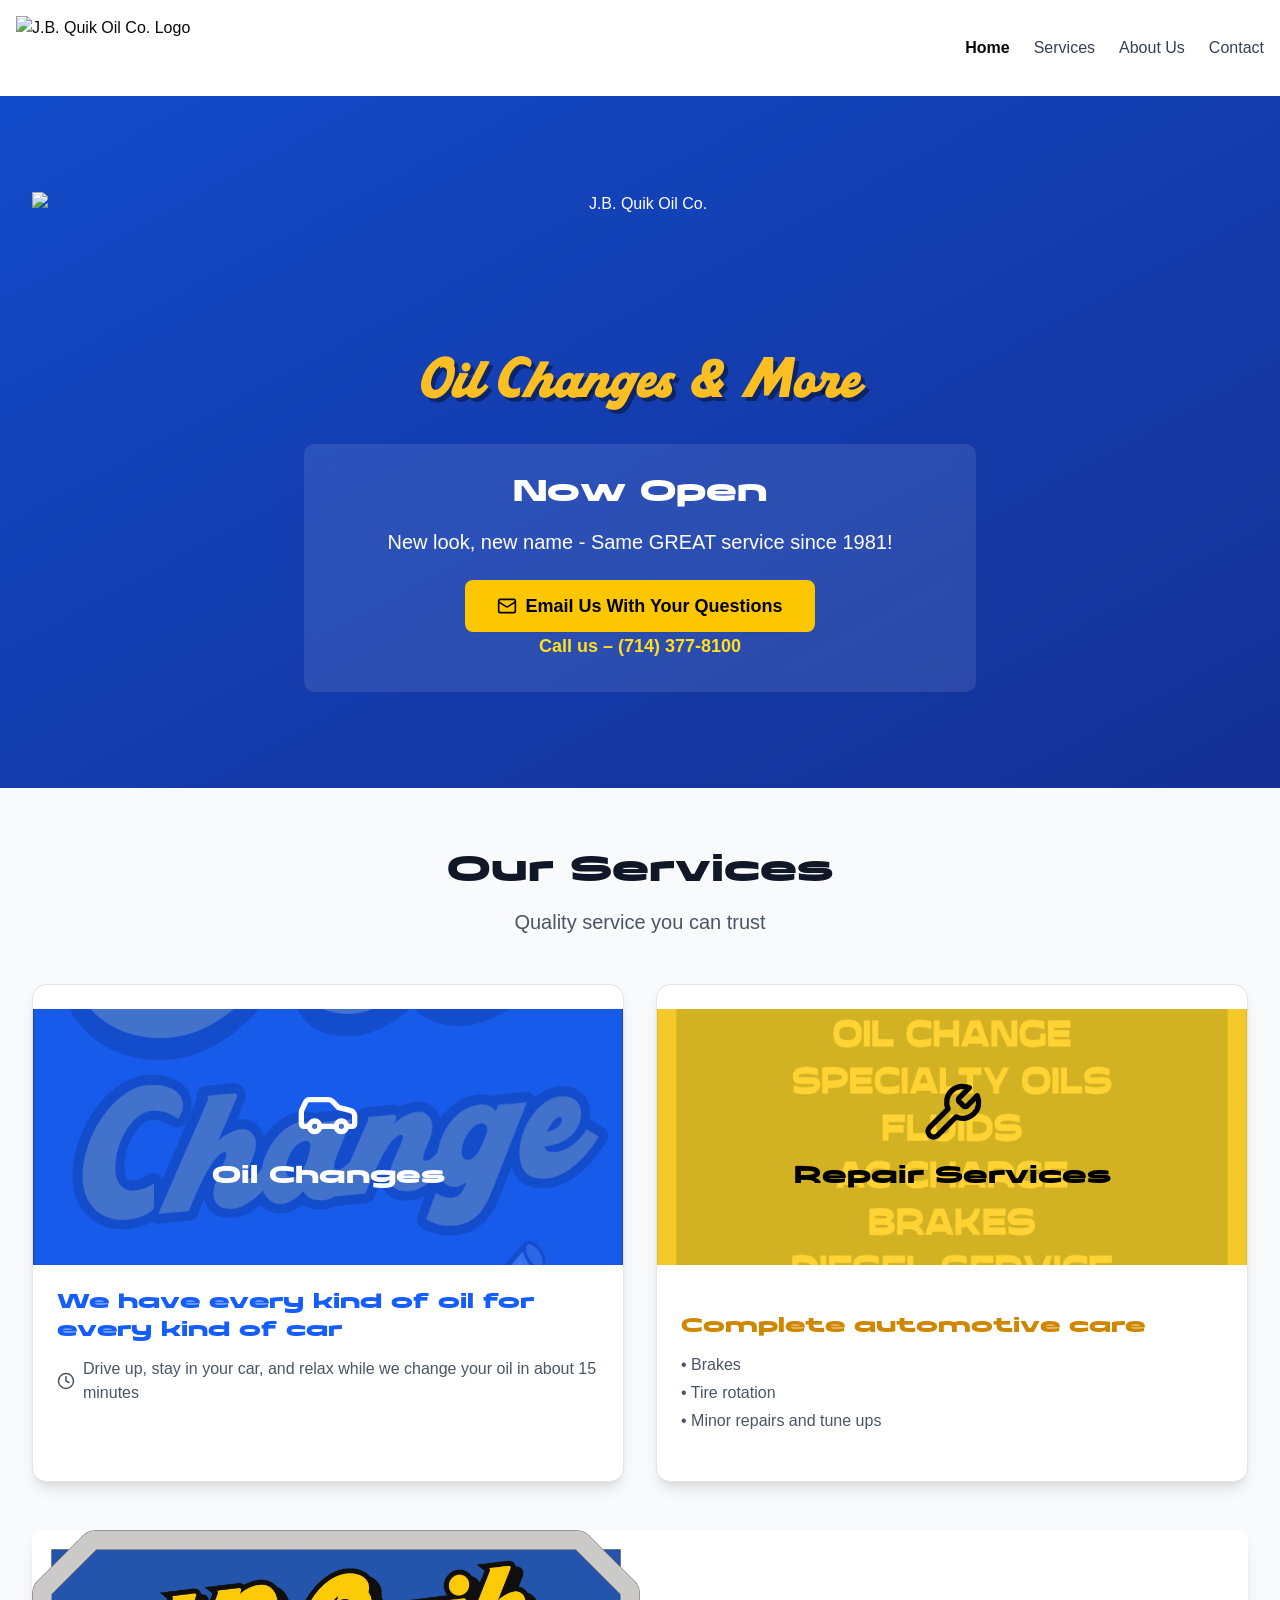
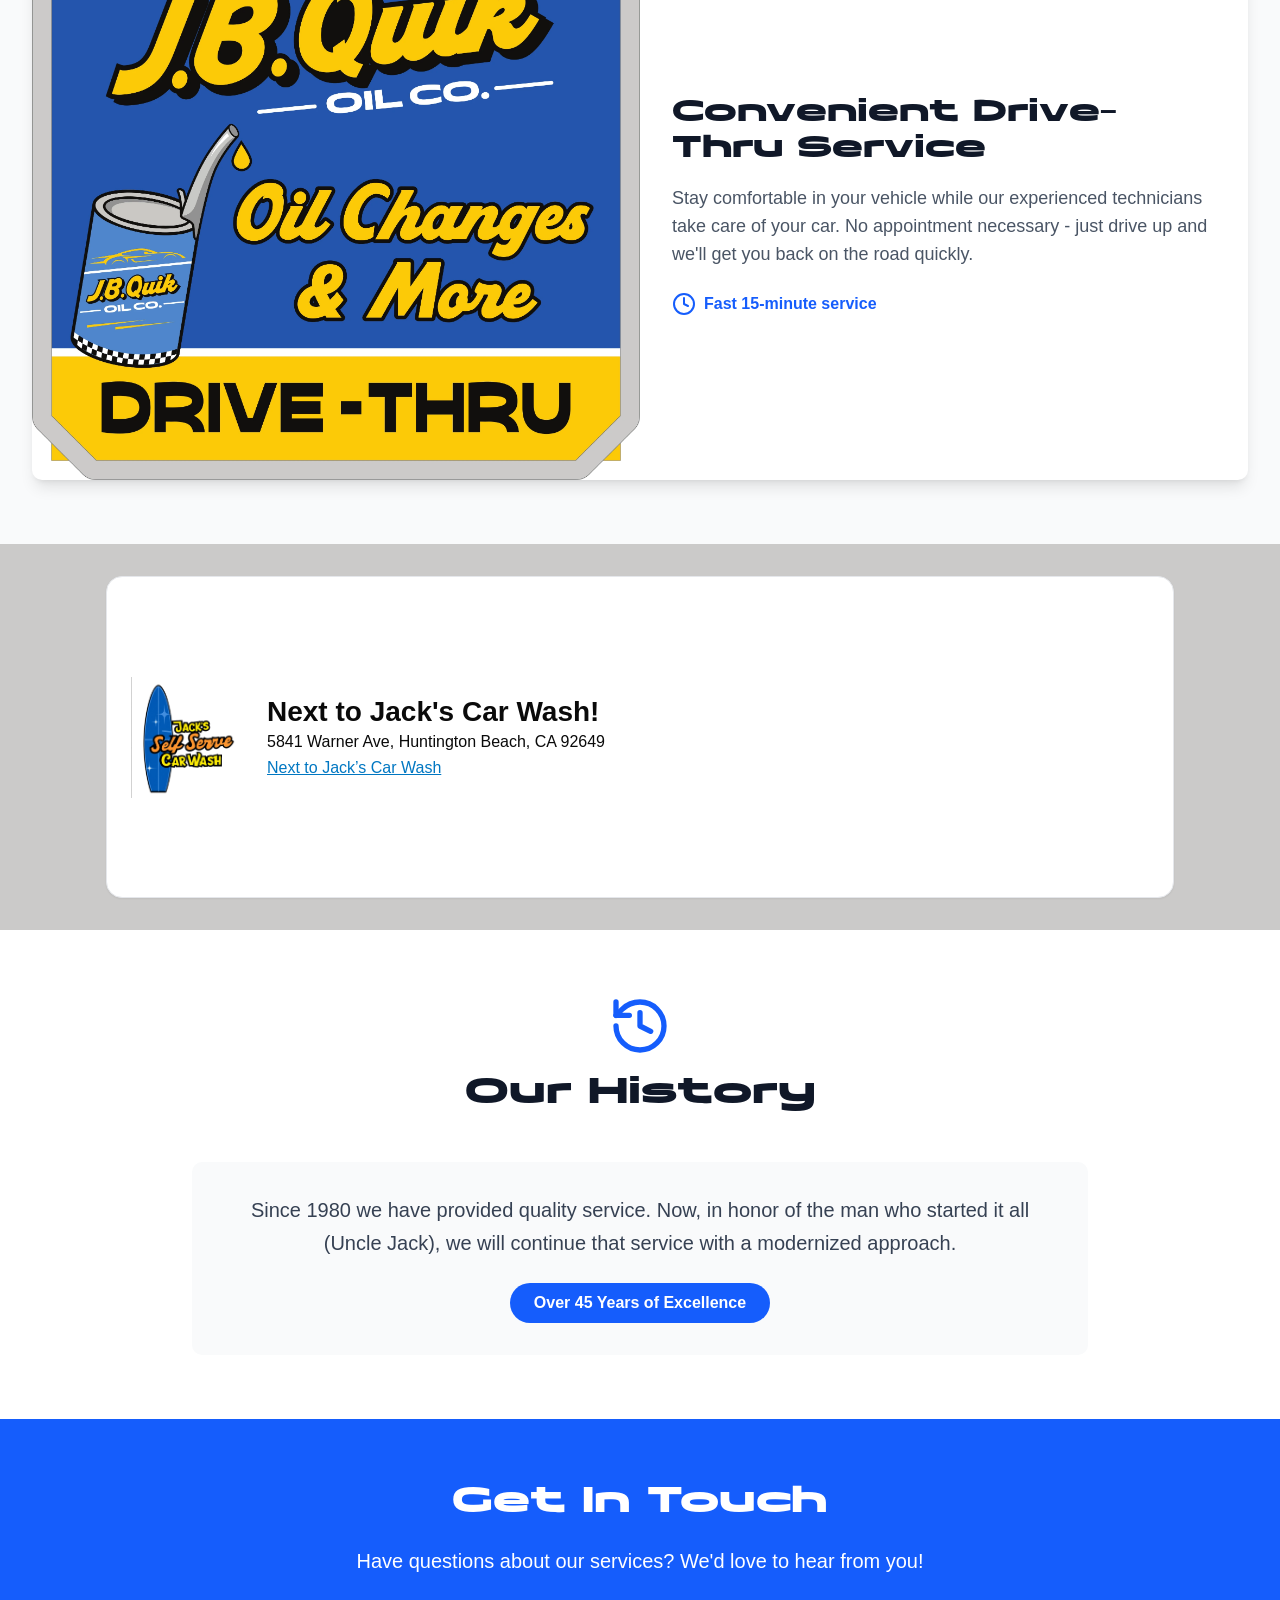
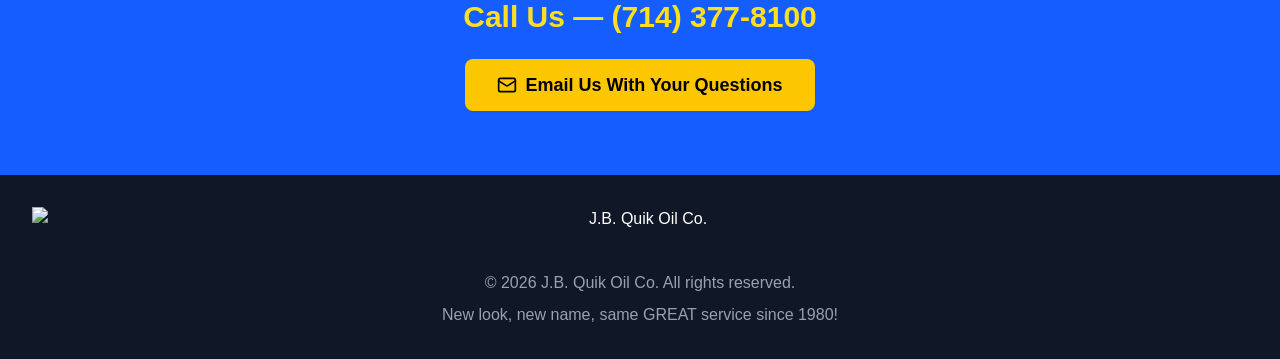
==== commit 85ac1321: "Add files via upload" ====
--- a/index.html
+++ b/index.html
@@ -134,12 +134,15 @@
                 <h2 class="text-2xl md:text-3xl font-semibold mb-4">Now Open</h2>
                 <p class="text-xl mb-6">New look, new name - Same GREAT service since 1981!</p>
                 
-                <a href="mailto:jack@jbquiklube.com?subject=Service%20Request%20from%20Website&amp;body=Name:%0APhone:%0AVehicle:%0ARequested%20Service:%0APreferred%20Date/Time:%0A" 
-                   class="inline-flex items-center justify-center bg-yellow-400 hover:bg-yellow-500 text-black font-semibold px-8 py-3 text-lg rounded-md shadow-xs transition-colors" 
-                   role="button">
-                    <svg xmlns="http://www.w3.org/2000/svg" width="24" height="24" viewBox="0 0 24 24" fill="none" stroke="currentColor" stroke-width="2" stroke-linecap="round" stroke-linejoin="round" class="lucide lucide-mail mr-2 h-5 w-5" aria-hidden="true"><path d="m22 7-8.991 5.727a2 2 0 0 1-2.009 0L2 7"></path><rect x="2" y="4" width="20" height="16" rx="2"></rect></svg>
-                    Email Us With Your Questions
-                </a>
+                <a href="mailto:jack@jbquiklube.com?subject=Service%20Request%20from%20Website&body=Name:%0APhone:%0AVehicle:%0ARequested%20Service:%0APreferred%20Date/Time:%0A" 
+   class="inline-flex items-center justify-center bg-yellow-400 hover:bg-yellow-500 text-black font-semibold px-8 py-3 text-lg rounded-md shadow-xs transition-colors" 
+   role="button">
+    <svg xmlns="http://www.w3.org/2000/svg" width="24" height="24" viewBox="0 0 24 24" fill="none" stroke="currentColor" stroke-width="2" stroke-linecap="round" stroke-linejoin="round" class="lucide lucide-mail mr-2 h-5 w-5" aria-hidden="true">
+      <path d="m22 7-8.991 5.727a2 2 0 0 1-2.009 0L2 7"></path>
+      <rect x="2" y="4" width="20" height="16" rx="2"></rect>
+    </svg>
+    Email Us With Your Questions
+</a>
                 
                 <div class="mt-3 text-center">
                     <a href="tel:+17143778100" class="inline-flex items-center gap-2 text-lg font-semibold text-yellow-300 hover:text-yellow-200 transition-colors">
@@ -155,8 +158,10 @@
       <div class="text-center mb-12"><h2 class="text-4xl font-bold text-gray-900 mb-4">Our Services</h2><p class="text-xl text-gray-600">Quality service you can trust</p>
       </div>
         <div class="grid md:grid-cols-2 gap-8 mb-12">
-          <div data-slot="card" class="bg-card text-card-foreground flex flex-col gap-6 rounded-xl border py-6 overflow-hidden shadow-lg hover:shadow-xl transition-shadow">
-            <div class="relative h-64"><img alt="Oil Changes" class="w-full h-full object-cover" src="/assets/JBQuik_oilchange-banner.webp">
+                    <div data-slot="card" class="bg-card text-card-foreground flex flex-col gap-6 rounded-xl border py-6 overflow-hidden shadow-lg hover:shadow-xl transition-shadow">
+            <!-- Oil Changes Card -->
+<a href="services.html#oil-changes" class="block">
+                        <div class="relative h-64"><img alt="Oil Changes" class="w-full h-full object-cover" src="/assets/JBQuik_oilchange-banner.webp">
               <div class="absolute inset-0 bg-blue-600/80 flex items-center justify-center">
                 <div class="text-center text-white"><svg xmlns="http://www.w3.org/2000/svg" width="24" height="24" viewBox="0 0 24 24" fill="none" stroke="currentColor" stroke-width="2" stroke-linecap="round" stroke-linejoin="round" class="lucide lucide-car h-16 w-16 mx-auto mb-4" aria-hidden="true"><path d="M19 17h2c.6 0 1-.4 1-1v-3c0-.9-.7-1.7-1.5-1.9C18.7 10.6 16 10 16 10s-1.3-1.4-2.2-2.3c-.5-.4-1.1-.7-1.8-.7H5c-.6 0-1.1.4-1.4.9l-1.4 2.9A3.7 3.7 0 0 0 2 12v4c0 .6.4 1 1 1h2"></path><circle cx="7" cy="17" r="2"></circle><path d="M9 17h6"></path><circle cx="17" cy="17" r="2"></circle></svg><h3 class="text-2xl font-bold">Oil Changes</h3>
                 </div>
@@ -166,7 +171,10 @@
             <div class="flex items-center text-gray-600 mb-2"><svg xmlns="http://www.w3.org/2000/svg" width="24" height="24" viewBox="0 0 24 24" fill="none" stroke="currentColor" stroke-width="2" stroke-linecap="round" stroke-linejoin="round" class="lucide lucide-clock h-5 w-5 mr-2" aria-hidden="true"><circle cx="12" cy="12" r="10"></circle><polyline points="12 6 12 12 16 14"></polyline></svg><span>Drive up, stay in your car, and relax while we change your oil in about 15 minutes</span>
             </div>
           </div>
-        </div>
+          </a>
+        </div>
+        <!-- Repair Services Card -->
+<a href="services.html#bring-your-own-oil" class="block">
       <div data-slot="card" class="bg-card text-card-foreground flex flex-col gap-6 rounded-xl border py-6 overflow-hidden shadow-lg hover:shadow-xl transition-shadow">
         <div class="relative h-64"><img alt="Repair Services" class="w-full h-full object-cover" src="/assets/JBQuik-services.webp">
           <div class="absolute inset-0 bg-yellow-400/80 flex items-center justify-center">
@@ -177,6 +185,7 @@
       <div data-slot="card-content" class="p-6"><h4 class="text-xl font-semibold mb-3 text-yellow-600">Complete automotive care</h4><ul class="text-gray-600 space-y-1"><li>• Brakes</li><li>• Tire rotation</li><li>• Minor repairs and tune ups</li></ul>
       </div>
     </div>
+    </a>
   </div>
 <div class="bg-white rounded-lg shadow-lg overflow-hidden">
   <div class="md:flex">
@@ -235,22 +244,21 @@
 
 <section id="contact" class="py-16 bg-blue-600 text-white">
   <div class="max-w-7xl mx-auto px-4 sm:px-6 lg:px-8 text-center">
-    <h2 class="text-4xl md:text-5xl font-bold mb-6">Get In Touch 
-    </h2>
-    <p class="text-xl mb-6 opacity-90">Have questions about our services? We’d love to hear from you!
-    </p>
+    <h2 class="text-4xl md:text-5xl font-bold mb-6">Get In Touch</h2>
+    <p class="text-xl mb-6 opacity-90">Have questions about our services? We'd love to hear from you!</p>
     <div class="mb-6">
-      <a href="tel:+17143778100" class="block text-3xl md:text-4xl font-bold text-yellow-300 hover:text-yellow-100 transition-colors">Call Us – (714) 377-8100
-      </a>
-    </div>
-    <a href="mailto:jack@jbquiklube.com?subject=Service%20Request%20from%20Website&amp;body=Name:%0APhone:%0AVehicle:%0ARequested%20Service:%0APreferred%20Date/Time:%0A" data-slot="button" class="inline-flex items-center justify-center gap-2 whitespace-nowrap transition-all disabled:pointer-events-none disabled:opacity-50 [&amp;_svg]:pointer-events-none [&amp;_svg:not([class*='size-'])]:size-4 shrink-0 [&amp;_svg]:shrink-0 outline-none focus-visible:border-ring focus-visible:ring-ring/50 focus-visible:ring-[3px] aria-invalid:ring-destructive/20 dark:aria-invalid:ring-destructive/40 aria-invalid:border-destructive h-9 has-[&gt;svg]:px-3 bg-yellow-400 hover:bg-yellow-500 text-black font-bold text-lg px-10 py-4 rounded-lg shadow-lg"><svg xmlns="http://www.w3.org/2000/svg" width="24" height="24" viewBox="0 0 24 24" fill="none" stroke="currentColor" stroke-width="2" stroke-linecap="round" stroke-linejoin="round" class="lucide lucide-mail mr-3 h-6 w-6" aria-hidden="true">
-      <path d="m22 7-8.991 5.727a2 2 0 0 1-2.009 0L2 7">
-      </path>
-      <rect x="2" y="4" width="20" height="16" rx="2">
-      </rect>
-    </svg>Contact Us
-   </a>
- </div>
+      <a href="tel:+17143778100" class="block text-3xl md:text-4xl font-bold text-yellow-300 hover:text-yellow-100 transition-colors">Call Us — (714) 377-8100</a>
+    </div>
+    <a href="mailto:jack@jbquiklube.com?subject=Service%20Request%20from%20Website&body=Name:%0APhone:%0AVehicle:%0ARequested%20Service:%0APreferred%20Date/Time:%0A" 
+   class="inline-flex items-center justify-center bg-yellow-400 hover:bg-yellow-500 text-black font-semibold px-8 py-3 text-lg rounded-md shadow-xs transition-colors" 
+   role="button">
+    <svg xmlns="http://www.w3.org/2000/svg" width="24" height="24" viewBox="0 0 24 24" fill="none" stroke="currentColor" stroke-width="2" stroke-linecap="round" stroke-linejoin="round" class="lucide lucide-mail mr-2 h-5 w-5" aria-hidden="true">
+      <path d="m22 7-8.991 5.727a2 2 0 0 1-2.009 0L2 7"></path>
+      <rect x="2" y="4" width="20" height="16" rx="2"></rect>
+    </svg>
+    Email Us With Your Questions
+</a>
+  </div>
 </section>
 
 </main>
